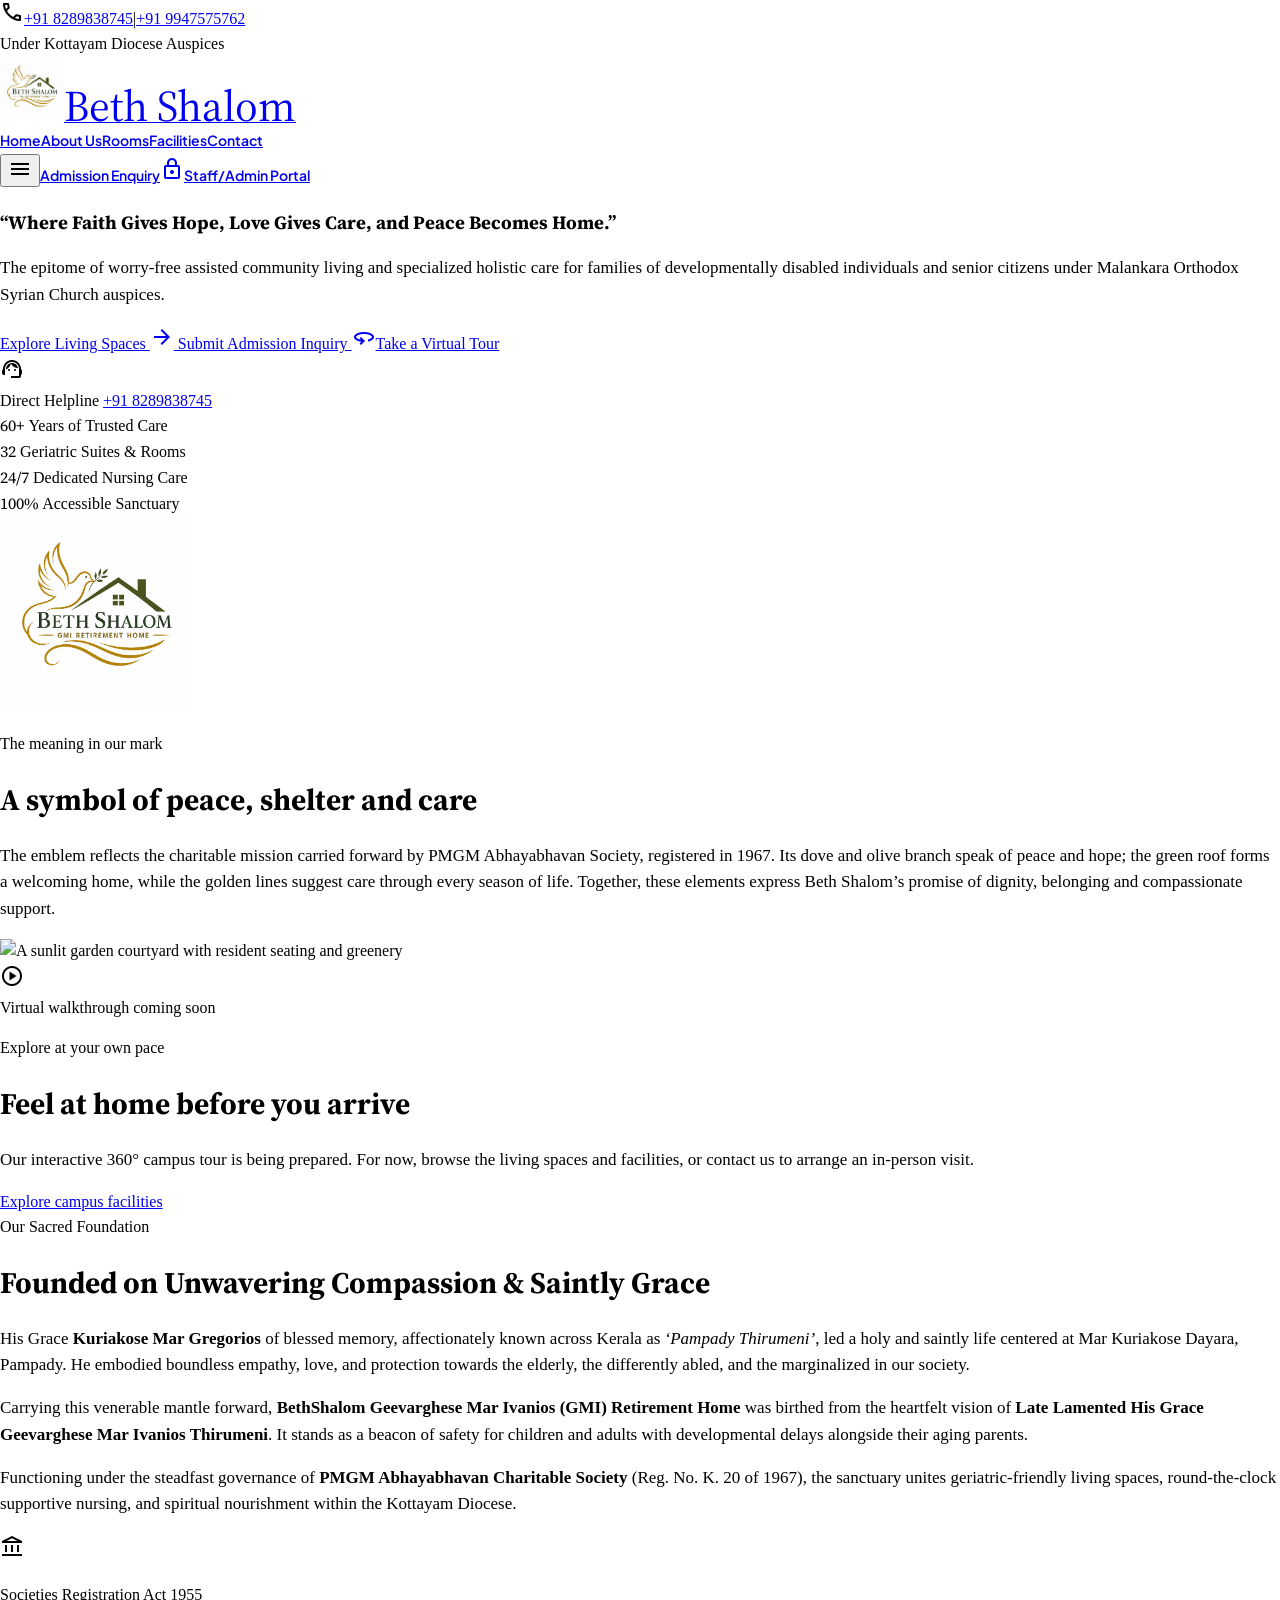
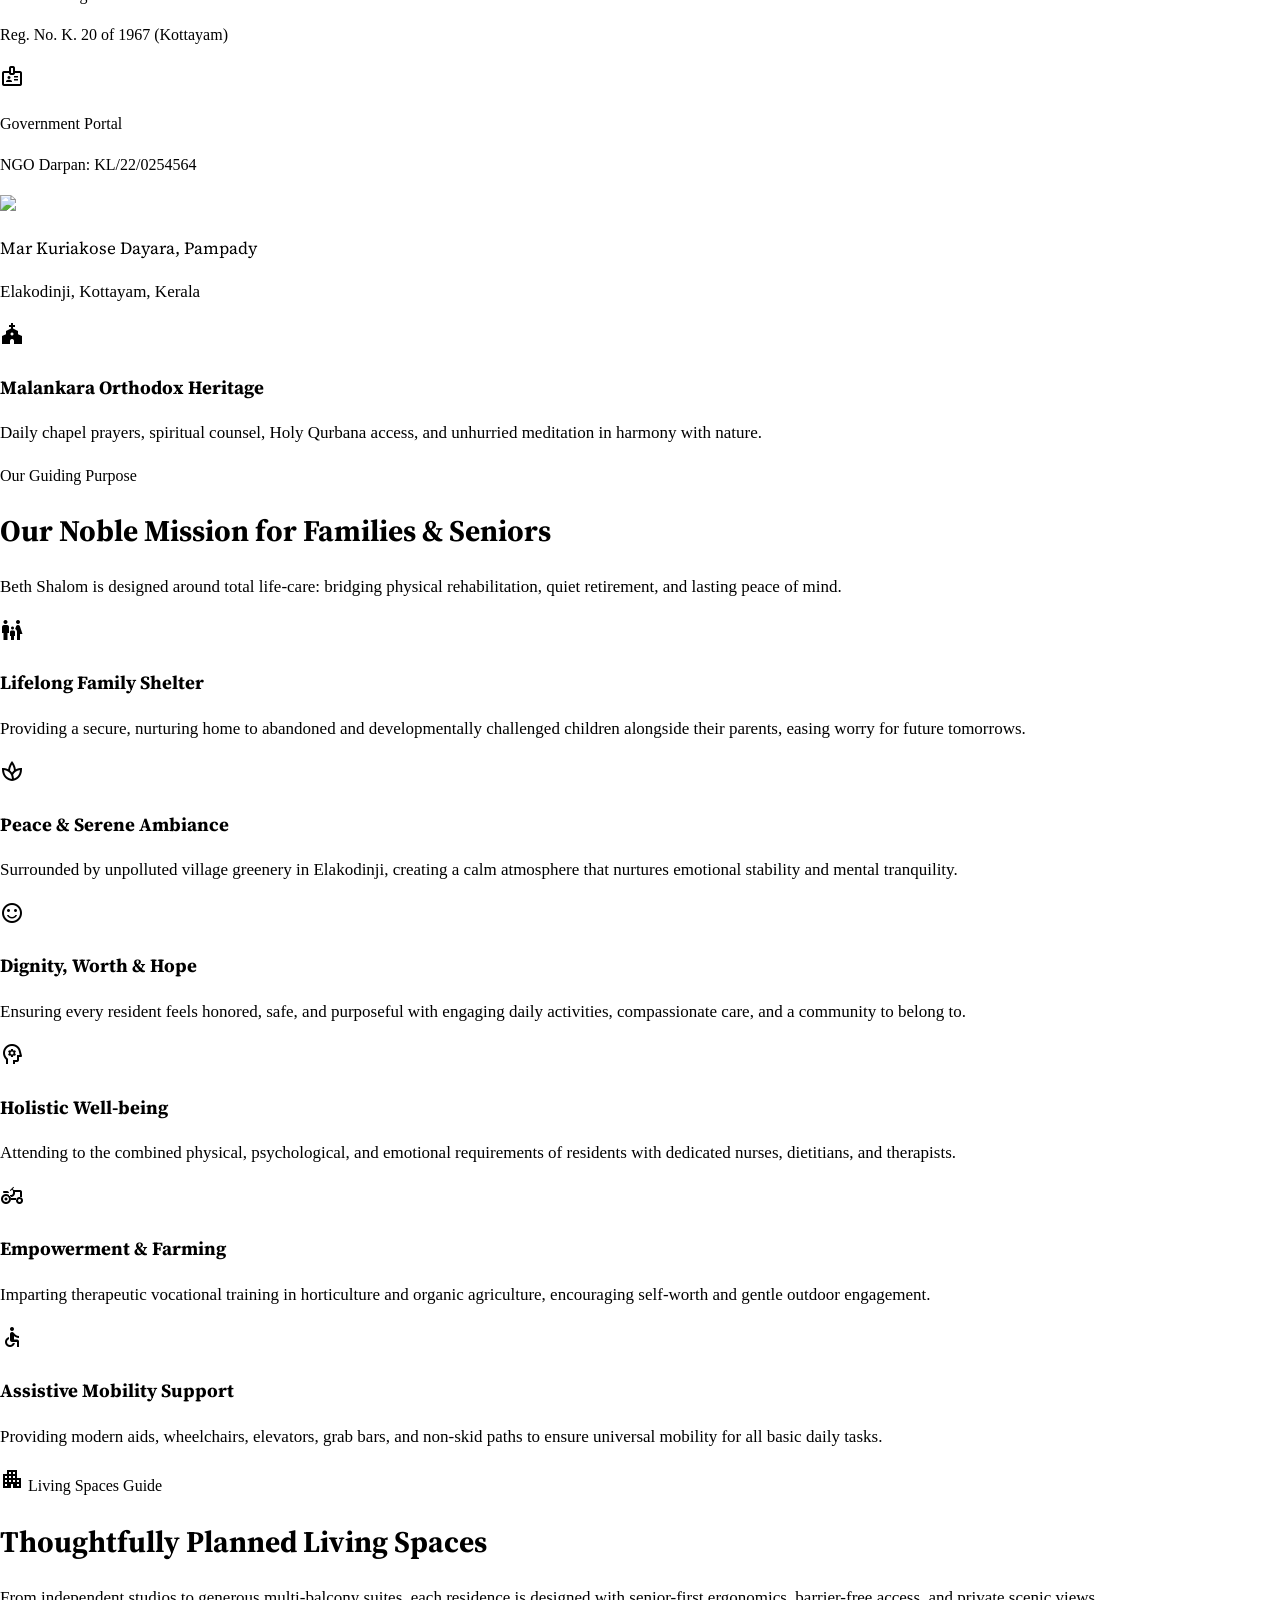
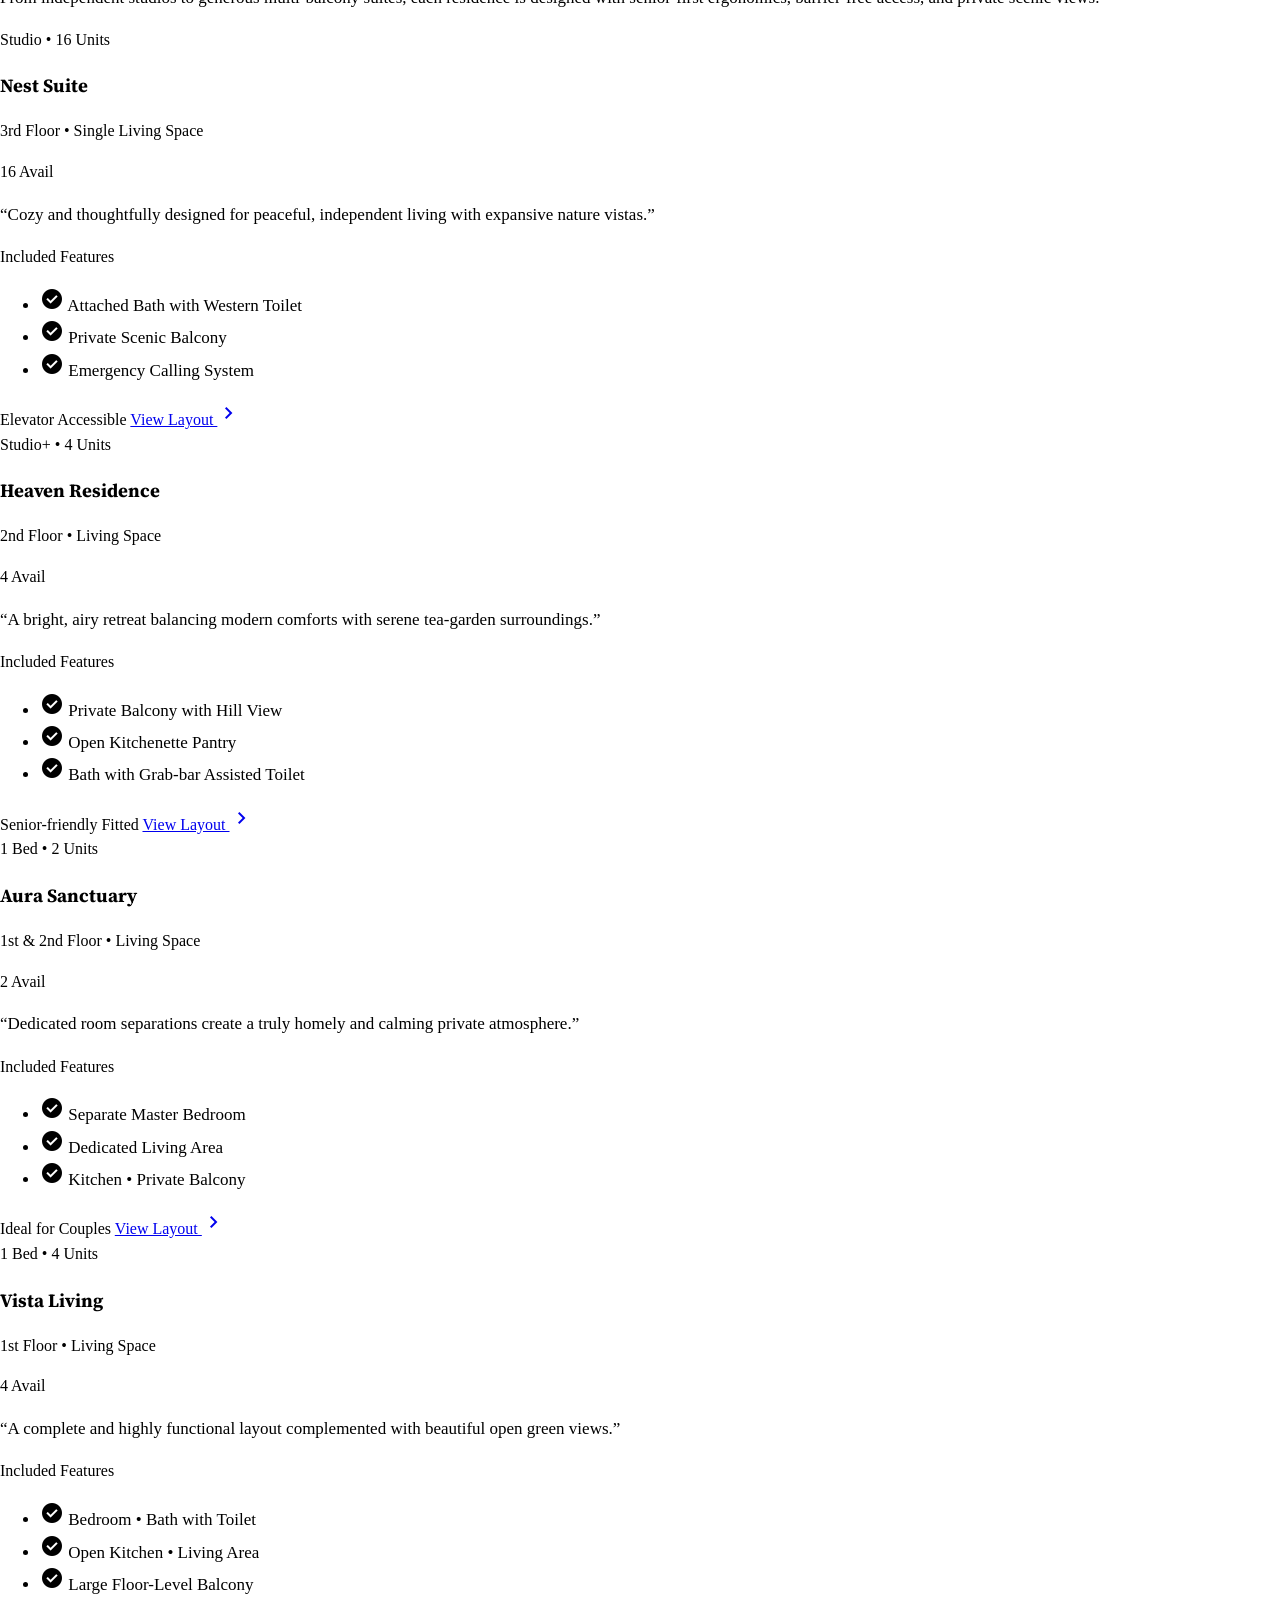
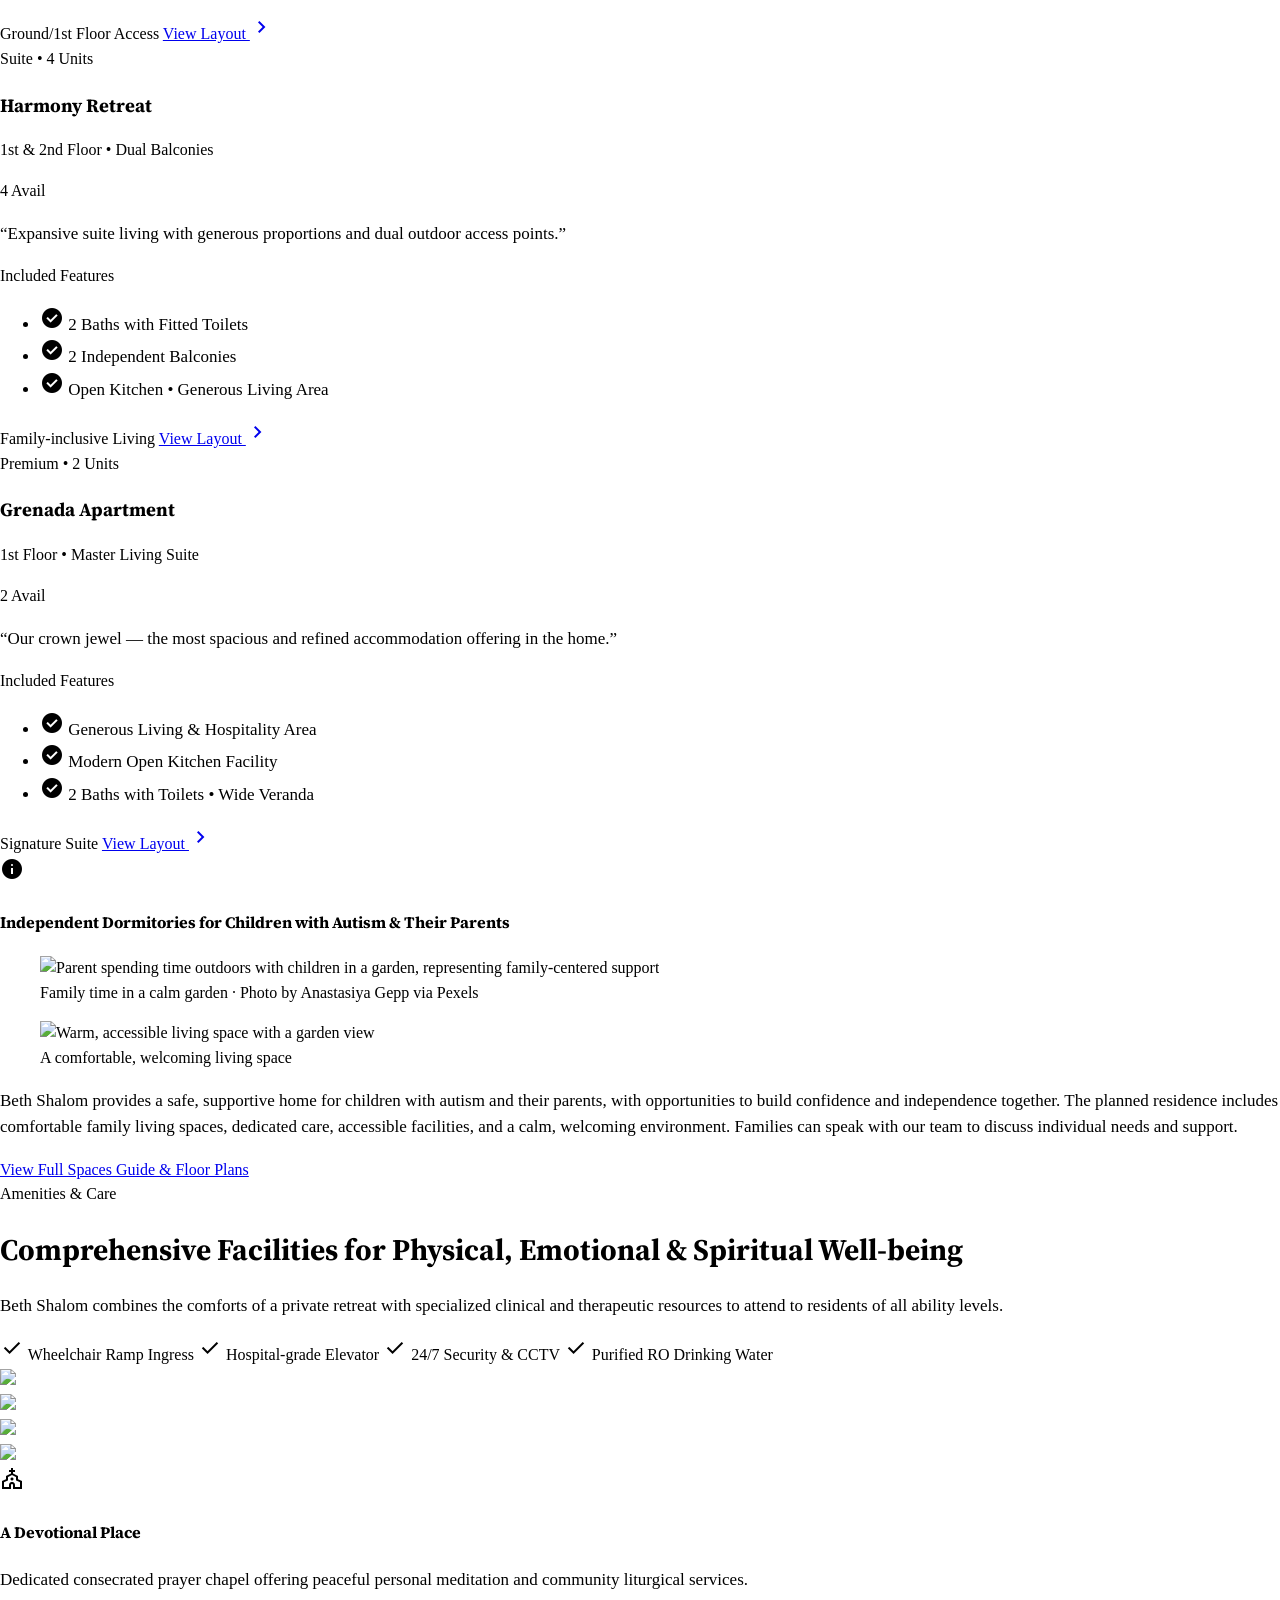
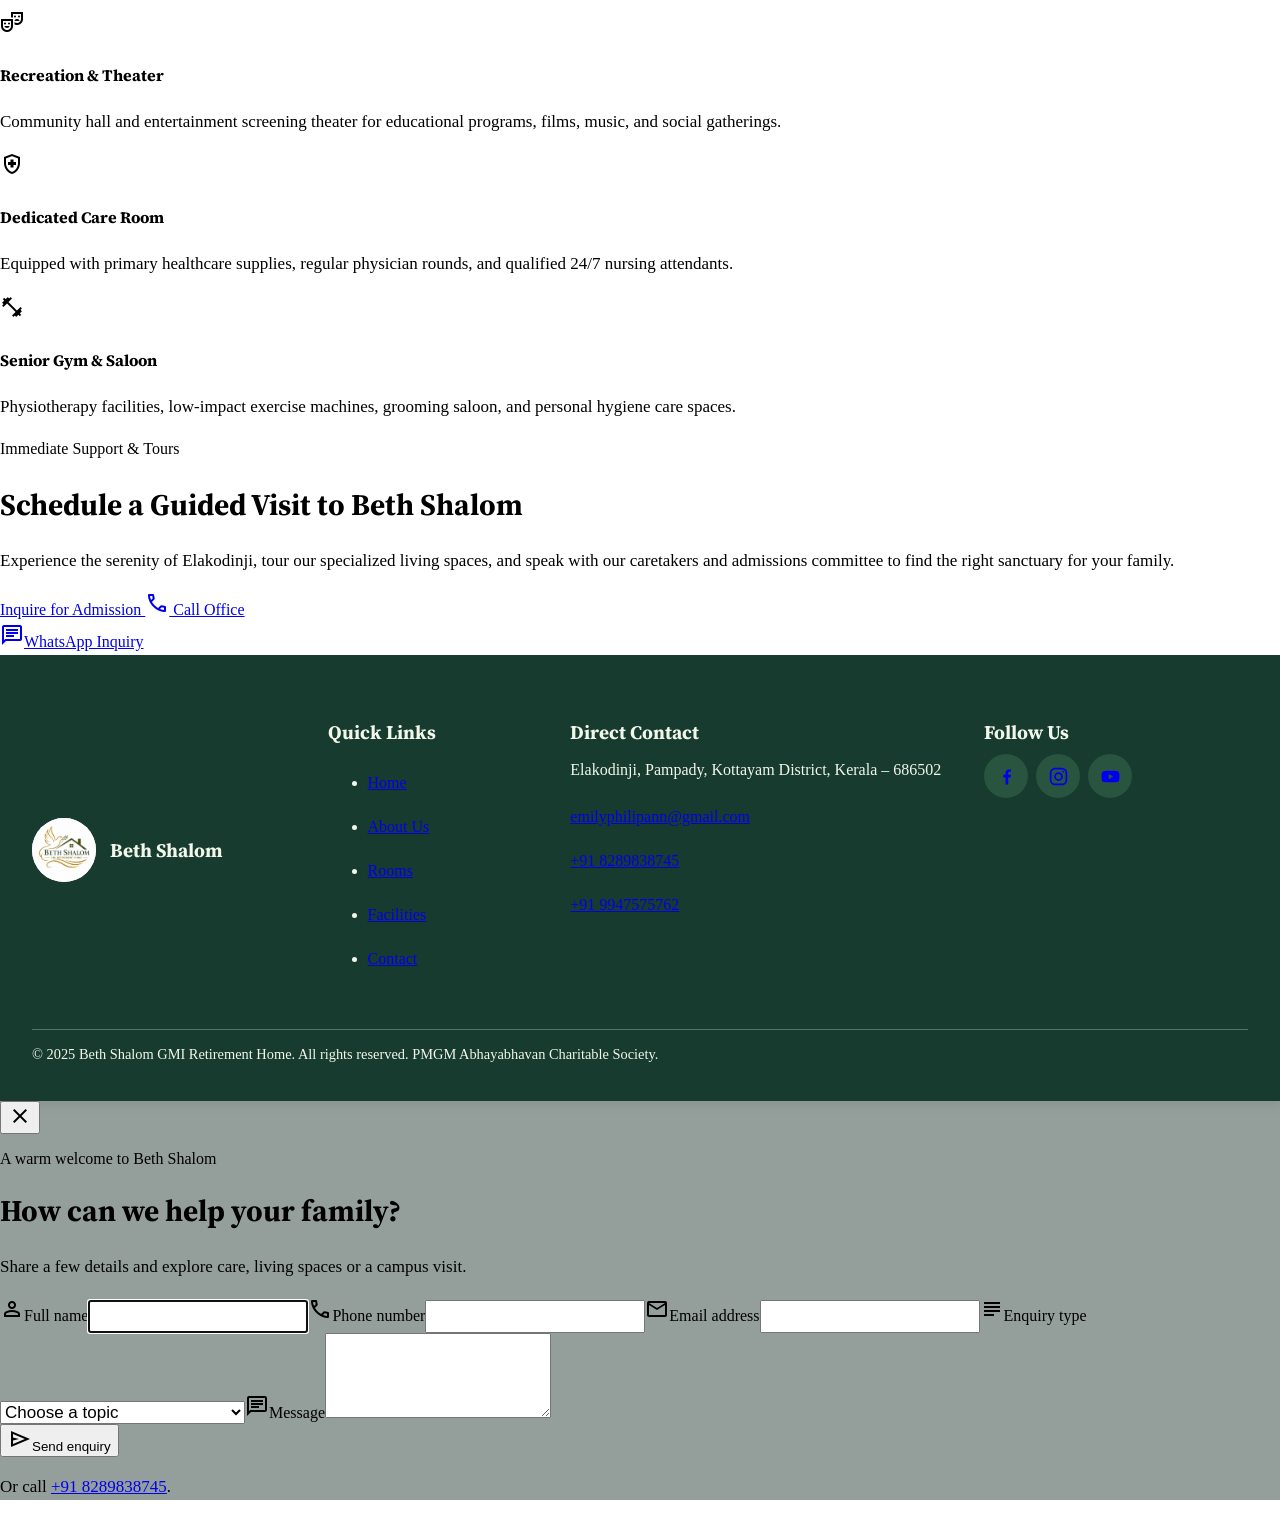
==== index.html @ 4e487f6e "updated" ====
<!DOCTYPE html><html lang="en"><head><meta charset="utf-8"/><meta content="width=device-width, initial-scale=1.0" name="viewport"/><title>Beth Shalom GMI Retirement Home</title><link href="https://fonts.googleapis.com" rel="preconnect"/><link crossorigin="" href="https://fonts.gstatic.com" rel="preconnect"/><link href="https://fonts.googleapis.com/css2?family=Source+Serif+4:wght@400;500;600;700&amp;family=Source+Sans+3:wght@400;500;600;700&amp;display=swap" rel="stylesheet"/><link href="https://fonts.googleapis.com/css2?family=Material+Symbols+Outlined:opsz,wght,FILL,GRAD@24,400,0,0" rel="stylesheet"/>
<link href="https://fonts.googleapis.com/css2?family=Material+Symbols+Outlined:wght,FILL@100..700,0..1&amp;display=swap" rel="stylesheet"/><style>@layer base{html,body{margin:0;padding:0;}body{overscroll-behavior:none;}main>:first-child{margin-top:0!important;}main>:last-child{margin-bottom:0!important;}}::-webkit-scrollbar{display:none;}</style><script src="https://cdn.tailwindcss.com"></script><script id="tailwind-config">tailwind.config = {
    darkMode: "class",
    theme: {
      extend: {
        "colors": {
          "outline-variant": "#c1c8c3",
          "on-error": "#ffffff",
          "on-secondary-fixed-variant": "#1e5031",
          "surface-container-highest": "#d8e5e2",
          "inverse-surface": "#273331",
          "on-secondary": "#ffffff",
          "surface-variant": "#d8e5e2",
          "surface-bright": "#effcf9",
          "on-primary-container": "#86a496",
          "surface": "#effcf9",
          "inverse-on-surface": "#e6f4f0",
          "surface-tint": "#486458",
          "secondary-container": "#b6edc2",
          "on-primary": "#ffffff",
          "secondary-fixed-dim": "#9dd3aa",
          "primary-fixed-dim": "#aecebe",
          "on-tertiary-fixed-variant": "#5a4300",
          "on-error-container": "#93000a",
          "surface-container-lowest": "#ffffff",
          "tertiary": "#2a1e00",
          "error": "#ba1a1a",
          "primary-container": "#1e3a2f",
          "on-secondary-container": "#3b6d4b",
          "surface-container": "#e3f1ed",
          "on-surface": "#121e1c",
          "outline": "#727974",
          "on-secondary-fixed": "#00210e",
          "secondary-fixed": "#b9efc5",
          "on-surface-variant": "#424844",
          "on-primary-fixed-variant": "#304c41",
          "primary-fixed": "#caeada",
          "tertiary-fixed": "#ffdf98",
          "secondary": "#376847",
          "surface-container-low": "#e9f7f3",
          "surface-container-high": "#ddebe8",
          "tertiary-container": "#443200",
          "on-tertiary-container": "#c19823",
          "on-tertiary": "#ffffff",
          "inverse-primary": "#aecebe",
          "surface-dim": "#cfddd9",
          "on-tertiary-fixed": "#251a00",
          "on-background": "#121e1c",
          "primary": "#07241a",
          "on-primary-fixed": "#032017",
          "background": "#effcf9",
          "tertiary-fixed-dim": "#eec14b",
          "error-container": "#ffdad6"
        },
        "borderRadius": {
          "DEFAULT": "0.25rem",
          "lg": "0.5rem",
          "xl": "0.75rem",
          "full": "9999px"
        },
        "spacing": {
          "space-xl": "3rem",
          "space-md": "1.25rem",
          "gutter-mobile": "1rem",
          "space-xs": "0.375rem",
          "space-sm": "0.75rem",
          "space-lg": "2rem",
          "margin": "3rem",
          "gutter": "1.5rem",
          "margin-mobile": "1.25rem"
        },
        "fontFamily": {
          "headline-sm": [
            "\"Plus Jakarta Sans\""
          ],
          "headline-xl": [
            "\"Plus Jakarta Sans\""
          ],
          "body-lg": [
            "Source Sans 3"
          ],
          "headline-lg-mobile": [
            "\"Plus Jakarta Sans\""
          ],
          "headline-xl-mobile": [
            "\"Plus Jakarta Sans\""
          ],
          "headline-lg": [
            "\"Plus Jakarta Sans\""
          ],
          "headline-md": [
            "\"Plus Jakarta Sans\""
          ],
          "label-lg": [
            "Source Sans 3"
          ],
          "body-sm": [
            "Source Sans 3"
          ],
          "body-md": [
            "Source Sans 3"
          ],
          "label-md": [
            "Source Sans 3"
          ],
          "label-sm": [
            "Source Sans 3"
          ]
        },
        "fontSize": {
          "headline-sm": [
            "22px",
            {
              "lineHeight": "30px",
              "fontWeight": "600"
            }
          ],
          "headline-xl": [
            "48px",
            {
              "lineHeight": "56px",
              "fontWeight": "600"
            }
          ],
          "body-lg": [
            "19px",
            {
              "lineHeight": "30px",
              "fontWeight": "400"
            }
          ],
          "headline-lg-mobile": [
            "28px",
            {
              "lineHeight": "36px",
              "fontWeight": "600"
            }
          ],
          "headline-xl-mobile": [
            "34px",
            {
              "lineHeight": "42px",
              "fontWeight": "600"
            }
          ],
          "headline-lg": [
            "36px",
            {
              "lineHeight": "44px",
              "fontWeight": "600"
            }
          ],
          "headline-md": [
            "26px",
            {
              "lineHeight": "34px",
              "fontWeight": "600"
            }
          ],
          "label-lg": [
            "16px",
            {
              "lineHeight": "22px",
              "fontWeight": "600"
            }
          ],
          "body-sm": [
            "15px",
            {
              "lineHeight": "22px",
              "fontWeight": "400"
            }
          ],
          "body-md": [
            "17px",
            {
              "lineHeight": "26px",
              "fontWeight": "400"
            }
          ],
          "label-md": [
            "14px",
            {
              "lineHeight": "20px",
              "fontWeight": "600"
            }
          ],
          "label-sm": [
            "12px",
            {
              "lineHeight": "16px",
              "fontWeight": "600"
            }
          ]
        }
      },
    },
  }</script><style id="beth-shalom-type-and-responsive-updates">.text-body-md,.text-body-sm,.text-body-lg{font-size:12pt!important;line-height:1.55!important}.font-headline-xl,.font-headline-lg,.font-headline-md,.font-headline-sm{font-family:'Source Serif 4',serif!important}header nav a{font-size:14pt!important;line-height:1.25!important}@media(max-width:640px){header nav a{font-size:14px!important}.font-body-lg{font-size:12pt!important}}.font-headline-xl,.font-headline-lg,.font-headline-md,.font-headline-sm,h1,h2,h3,h4,h5,h6{font-family:'Source Serif 4',serif!important}header nav a{font-family:'Source Serif 4',serif!important}header [data-path="home"] .font-headline-sm{font-family:'Source Serif 4',serif!important;font-size:clamp(2rem,3.4vw,48px)!important;line-height:1.05!important}@media(max-width:640px){header [data-path="home"] .font-headline-sm{font-size:32px!important}}

#enquiry-welcome-modal.enquiry-backdrop{background:rgba(12,34,27,.44);backdrop-filter:blur(6px);-webkit-backdrop-filter:blur(6px);opacity:0;transition:opacity .24s ease}
#enquiry-welcome-modal.enquiry-backdrop.enquiry-open{opacity:1}
#enquiry-welcome-modal .enquiry-dialog-panel{opacity:0;transform:translateY(14px) scale(.985);transition:opacity .24s ease,transform .24s cubic-bezier(.2,.75,.25,1)}
#enquiry-welcome-modal.enquiry-open .enquiry-dialog-panel{opacity:1;transform:translateY(0) scale(1)}
@media(prefers-reduced-motion:reduce){#enquiry-welcome-modal.enquiry-backdrop,#enquiry-welcome-modal .enquiry-dialog-panel{transition:none}}
</style><style id="beth-shalom-responsive-navigation">
.mobile-menu-panel{max-height:0;opacity:0;transform:translateY(-8px);overflow:hidden;transition:max-height .26s ease,opacity .18s ease,transform .22s ease;will-change:max-height,opacity,transform}
.mobile-menu-panel.is-open{max-height:calc(100dvh - 7rem);opacity:1;transform:translateY(0)}
.mobile-menu-scroll{max-height:calc(100dvh - 7.5rem);overflow-y:auto;overscroll-behavior:contain}
@media(prefers-reduced-motion:reduce){.mobile-menu-panel{transition:none}}@media(max-width:360px){header [data-path="home"]{gap:.5rem!important}header [data-path="home"] img{width:44px!important;height:44px!important}header [data-path="home"] .font-headline-sm{font-size:28px!important}header [data-path="home"] .font-label-sm{font-size:9px!important;letter-spacing:.08em!important}header [data-mobile-menu-toggle]{width:44px!important;height:44px!important}}@media(max-width:480px){#view-mode-group{width:100%;max-width:100%;min-width:0;flex-wrap:wrap}#view-mode-group button{flex:1 1 auto;min-width:0;justify-content:center;white-space:normal}#page-p-04 .grid.grid-cols-2 .flex.items-center>div{min-width:0;overflow-wrap:anywhere}#page-p-04 .grid.grid-cols-2 .flex.items-center{min-width:0}}
</style><link rel="stylesheet" href="https://fonts.googleapis.com/css2?family=Plus+Jakarta+Sans:wght@600&amp;display=swap">
<link rel="stylesheet" href="assets/public-site.css">
</head><body><section id="page-p-01" class="bg-surface font-body-md text-body-md text-on-surface antialiased" data-page="P-01"><header class="fixed top-0 left-0 right-0 z-50 bg-surface/90 backdrop-blur-md shadow-[0_2px_12px_rgba(7,36,26,0.06)]"><div class="bg-surface-container-low py-1.5 px-margin-mobile md:px-margin"><div class="max-w-7xl mx-auto flex flex-wrap items-center justify-between gap-y-1 text-on-surface-variant"><div class="flex items-center gap-space-sm font-label-sm text-label-sm"><span class="flex items-center gap-1"><span class="material-symbols-outlined text-[16px] text-secondary">call</span><a class="hover:text-primary transition-colors" href="tel:+918289838745">+91 8289838745</a></span><span class="opacity-40">|</span><a class="hover:text-primary transition-colors" href="tel:+919947575762">+91 9947575762</a></div><div class="flex items-center gap-space-md font-label-sm text-label-sm"><span class="hidden sm:inline-block text-on-surface-variant opacity-80">Under Kottayam Diocese Auspices</span></div></div></div><div class="h-20 max-w-7xl mx-auto px-margin-mobile md:px-margin flex items-center justify-between gap-space-md"><a class="flex items-center gap-3 focus:outline-none focus:ring-2 focus:ring-tertiary-fixed-dim rounded-lg p-1 shrink-0" data-path="home" href="#home"><img src="assets/beth-shalom-logo.jpeg" alt="Beth Shalom logo" class="w-14 h-14 sm:w-16 sm:h-16 object-contain rounded-full bg-white p-0.5 shrink-0" width="64" height="64" loading="eager"/><span class="flex flex-col"><span class="font-headline-sm text-headline-sm text-primary tracking-tight font-bold">Beth Shalom</span></span></a><nav aria-label="Primary navigation" class="hidden xl:flex items-center gap-1 font-label-md text-label-md" data-active-classes="text-primary font-bold bg-surface-container rounded-lg"><a aria-current="page" class="px-space-sm py-2 transition-colors text-primary font-bold bg-surface-container rounded-lg" data-path="home" href="#home">Home</a><a class="px-space-sm py-2 text-on-surface-variant hover:text-on-surface hover:bg-surface-container transition-colors rounded-lg" data-path="about-us" href="#about-us">About Us</a><a class="px-space-sm py-2 text-on-surface-variant hover:text-on-surface hover:bg-surface-container transition-colors rounded-lg" data-path="rooms" href="#rooms">Rooms</a><a class="px-space-sm py-2 text-on-surface-variant hover:text-on-surface hover:bg-surface-container transition-colors rounded-lg" data-path="facilities" href="#facilities">Facilities</a><a class="px-space-sm py-2 text-on-surface-variant hover:text-on-surface hover:bg-surface-container transition-colors rounded-lg" data-path="contact" href="#contact">Contact</a></nav><div class="flex items-center gap-space-sm"><button type="button" data-mobile-menu-toggle aria-controls="mobile-nav-p-01" aria-expanded="false" aria-label="Open navigation menu" class="xl:hidden inline-flex h-12 w-12 shrink-0 items-center justify-center rounded-xl border border-outline-variant/50 bg-surface-container-low text-primary shadow-sm transition hover:bg-surface-container focus:outline-none focus:ring-2 focus:ring-secondary"><span data-menu-icon class="material-symbols-outlined text-[24px]">menu</span></button><a class="hidden xl:inline-flex items-center justify-center min-h-[48px] px-space-md py-2.5 rounded-full bg-primary-container text-on-primary font-label-md text-label-md hover:bg-primary transition-all duration-200 shadow-sm focus:outline-none focus:ring-2 focus:ring-tertiary-fixed-dim focus:ring-offset-2" data-path="admission-inquiry" href="#admission-inquiry">Admission Enquiry</a><a class="hidden xl:inline-flex min-h-[48px] items-center gap-1 text-secondary hover:text-primary transition-colors font-medium" data-path="staff-admin-portal" href="#staff-admin-portal"><span class="material-symbols-outlined text-[16px]">lock</span>Staff/Admin Portal</a>

</div></div><div id="mobile-nav-p-01" data-mobile-nav-panel class="mobile-menu-panel hidden absolute left-0 right-0 top-full z-[60] border-t border-outline-variant/30 bg-[#f8fbf8] shadow-xl backdrop-blur-xl xl:hidden" hidden><div class="mobile-menu-scroll max-w-7xl mx-auto px-margin-mobile py-3 md:px-margin"><nav aria-label="Mobile primary navigation" class="flex flex-col gap-1"><a aria-current="page" class="w-full min-h-[48px] px-3 py-3 transition-colors text-primary font-bold bg-surface-container rounded-lg" data-path="home" href="#home">Home</a><a class="w-full min-h-[48px] px-3 py-3 text-on-surface-variant hover:text-on-surface hover:bg-surface-container transition-colors rounded-lg" data-path="about-us" href="#about-us">About Us</a><a class="w-full min-h-[48px] px-3 py-3 text-on-surface-variant hover:text-on-surface hover:bg-surface-container transition-colors rounded-lg" data-path="rooms" href="#rooms">Rooms</a><a class="w-full min-h-[48px] px-3 py-3 text-on-surface-variant hover:text-on-surface hover:bg-surface-container transition-colors rounded-lg" data-path="facilities" href="#facilities">Facilities</a><a class="w-full min-h-[48px] px-3 py-3 text-on-surface-variant hover:text-on-surface hover:bg-surface-container transition-colors rounded-lg" data-path="contact" href="#contact">Contact</a></nav><div class="mt-3 grid grid-cols-1 gap-2 border-t border-outline-variant/30 pt-3 sm:grid-cols-2"><a class="inline-flex min-h-[48px] w-full items-center justify-center rounded-full bg-primary-container px-4 py-3 text-on-primary font-label-md text-label-md shadow-sm hover:bg-primary" data-path="admission-inquiry" href="#admission-inquiry">Admission Enquiry</a><a class="flex min-h-[48px] w-full items-center gap-2 rounded-xl bg-surface-container-low px-3 py-3 font-label-md text-label-md text-secondary hover:bg-surface-container" data-path="staff-admin-portal" href="#staff-admin-portal"><span class="material-symbols-outlined text-[16px]">lock</span>Staff/Admin Portal</a></div></div></div></header><main class="w-full pt-20 bg-surface min-h-[calc(100vh-80px)]"><div class="flex flex-col w-full">
<!-- ================= HERO SECTION ================= -->
<section class="relative w-full overflow-hidden bg-primary text-on-primary">
<!-- Ambient Backdrop Gradient & Vignette -->
<div class="absolute inset-0 bg-gradient-to-r from-black/55 via-black/20 to-transparent z-10"></div>
<div class="absolute inset-0 bg-cover bg-center opacity-100 scale-105 transform duration-1000 ease-out" data-alt="Older women sharing a conversation in the garden of a welcoming residence" style="background-image: url('assets/home-hero-residents.png')"></div>
<div class="relative z-20 max-w-7xl mx-auto px-margin-mobile md:px-margin py-16 md:py-24 lg:py-28 flex flex-col justify-center min-h-[580px]">
<!-- Overline Pill Badge -->

<!-- Main Motto Headline -->
<h1 class="font-headline-xl text-headline-lg-mobile md:text-headline-xl text-surface-bright max-w-4xl tracking-tight mb-6 leading-tight">
        “Where Faith Gives Hope, Love Gives Care, and Peace Becomes Home.”
      </h1>
<!-- Subtitle -->
<p class="font-body-lg text-body-lg text-surface-container-highest max-w-3xl mb-10 leading-relaxed font-normal opacity-95">
        The epitome of worry-free assisted community living and specialized holistic care for families of developmentally disabled individuals and senior citizens under Malankara Orthodox Syrian Church auspices.
      </p>
<!-- CTA Buttons & Direct Hotline -->
<div class="flex flex-wrap items-center gap-4">
<a class="inline-flex items-center justify-center min-h-[52px] px-8 rounded-full bg-secondary text-on-secondary font-label-lg text-label-lg hover:bg-secondary/90 transition-all duration-200 shadow-md focus:outline-none focus:ring-4 focus:ring-tertiary-fixed-dim/40 hover:-translate-y-0.5" data-path="rooms" href="#rooms">
          Explore Living Spaces
          <span class="material-symbols-outlined ml-2 text-[20px]">arrow_forward</span>
</a>
<a class="inline-flex items-center justify-center min-h-[52px] px-8 rounded-full bg-surface-container-lowest text-primary font-label-lg text-label-lg hover:bg-surface-bright transition-all duration-200 shadow-md focus:outline-none focus:ring-4 focus:ring-tertiary-fixed-dim/40" data-path="admission-inquiry" href="#admission-inquiry">
          Submit Admission Inquiry
        </a>
<a class="inline-flex items-center justify-center min-h-[52px] px-8 rounded-full border border-white/70 bg-white/15 text-surface-bright font-label-lg text-label-lg backdrop-blur-sm hover:bg-white/25 transition-all duration-200 focus:outline-none focus:ring-4 focus:ring-tertiary-fixed-dim/40" href="#home-virtual-tour"><span class="material-symbols-outlined mr-2 text-[20px]">360</span>Take a Virtual Tour</a>
<div class="flex items-center gap-3 pl-2 sm:pl-4 text-surface-container-highest">
<span class="material-symbols-outlined text-tertiary-fixed-dim text-[24px]">support_agent</span>
<div class="flex flex-col">
<span class="font-label-sm text-label-sm text-surface-container-highest/80">Direct Helpline</span>
<a class="font-label-md text-label-md text-surface-bright hover:underline font-semibold" href="tel:+918289838745">+91 8289838745</a>
</div>
</div>
</div>
<!-- Quick Metrics Strip -->
<div class="grid grid-cols-2 sm:grid-cols-4 gap-4 mt-12 pt-8 border-t border-surface-container-highest/20 max-w-4xl">
<div class="flex flex-col">
<span class="font-headline-md text-headline-md text-tertiary-fixed-dim">60+</span>
<span class="font-body-sm text-body-sm text-surface-container-highest/80">Years of Trusted Care</span>
</div>
<div class="flex flex-col">
<span class="font-headline-md text-headline-md text-tertiary-fixed-dim">32</span>
<span class="font-body-sm text-body-sm text-surface-container-highest/80">Geriatric Suites &amp; Rooms</span>
</div>
<div class="flex flex-col">
<span class="font-headline-md text-headline-md text-tertiary-fixed-dim">24/7</span>
<span class="font-body-sm text-body-sm text-surface-container-highest/80">Dedicated Nursing Care</span>
</div>
<div class="flex flex-col">
<span class="font-headline-md text-headline-md text-tertiary-fixed-dim">100%</span>
<span class="font-body-sm text-body-sm text-surface-container-highest/80">Accessible Sanctuary</span>
</div>
</div>
</div>
</section>
<section class="w-full py-space-xl bg-surface-container-low" aria-labelledby="logo-story-heading"><div class="max-w-7xl mx-auto px-margin-mobile md:px-margin grid grid-cols-1 md:grid-cols-[220px_1fr] gap-space-lg items-center"><div class="mx-auto w-48 h-48 rounded-full bg-white p-3 shadow-sm"><img src="assets/beth-shalom-logo.jpeg" alt="Beth Shalom logo: a dove, olive branch and welcoming home" class="w-full h-full object-contain" width="192" height="192" loading="lazy"/></div><div><p class="font-label-sm text-label-sm uppercase tracking-widest text-secondary mb-2">The meaning in our mark</p><h2 id="logo-story-heading" class="font-headline-lg text-headline-lg text-primary mb-3">A symbol of peace, shelter and care</h2><p class="font-body-md text-body-md text-on-surface-variant max-w-3xl">The emblem reflects the charitable mission carried forward by PMGM Abhayabhavan Society, registered in 1967. Its dove and olive branch speak of peace and hope; the green roof forms a welcoming home, while the golden lines suggest care through every season of life. Together, these elements express Beth Shalom’s promise of dignity, belonging and compassionate support.</p></div></div></section><section id="home-virtual-tour" class="w-full py-space-xl bg-surface" aria-labelledby="virtual-tour-heading"><div class="max-w-7xl mx-auto px-margin-mobile md:px-margin grid grid-cols-1 lg:grid-cols-2 gap-space-lg items-center"><div class="rounded-2xl overflow-hidden bg-primary-container aspect-[16/9] relative"><img src="https://lh3.googleusercontent.com/aida-public/[base64]" alt="A sunlit garden courtyard with resident seating and greenery" class="w-full h-full object-cover" loading="lazy"/><div class="absolute inset-0 bg-primary/35 flex items-center justify-center"><span class="material-symbols-outlined text-white text-6xl" aria-hidden="true">play_circle</span></div><span class="absolute bottom-3 left-3 rounded-full bg-surface/90 px-3 py-1 font-label-sm text-label-sm text-on-surface-variant">Virtual walkthrough coming soon</span></div><div><p class="font-label-sm text-label-sm uppercase tracking-widest text-secondary mb-2">Explore at your own pace</p><h2 id="virtual-tour-heading" class="font-headline-lg text-headline-lg text-primary mb-3">Feel at home before you arrive</h2><p class="font-body-md text-body-md text-on-surface-variant mb-space-md">Our interactive 360° campus tour is being prepared. For now, browse the living spaces and facilities, or contact us to arrange an in-person visit.</p><a class="inline-flex items-center justify-center min-h-[48px] px-space-md rounded-full bg-primary text-on-primary font-label-md text-label-md hover:bg-primary-container transition-colors" href="#facilities">Explore campus facilities</a></div></div></section><!-- ================= HERITAGE & SPIRITUAL VISION SPOTLIGHT ================= -->
<section class="w-full bg-surface-container-low py-16 lg:py-24">
<div class="max-w-7xl mx-auto px-margin-mobile md:px-margin">
<div class="grid grid-cols-1 lg:grid-cols-12 gap-8 lg:gap-12 items-center">
<!-- Left: Text Narrative -->
<div class="lg:col-span-7 flex flex-col">
<div class="flex items-center gap-2 mb-3">
<span class="w-8 h-[2px] bg-secondary"></span>
<span class="font-label-md text-label-md text-secondary uppercase tracking-widest">Our Sacred Foundation</span>
</div>
<h2 class="font-headline-lg text-headline-lg-mobile md:text-headline-lg text-primary tracking-tight mb-6">
            Founded on Unwavering Compassion &amp; Saintly Grace
          </h2>
<div class="space-y-4 font-body-md text-body-md text-on-surface-variant leading-relaxed">
<p>
              His Grace <strong class="text-on-surface font-semibold">Kuriakose Mar Gregorios</strong> of blessed memory, affectionately known across Kerala as <em class="text-primary font-serif">‘Pampady Thirumeni’</em>, led a holy and saintly life centered at Mar Kuriakose Dayara, Pampady. He embodied boundless empathy, love, and protection towards the elderly, the differently abled, and the marginalized in our society.
            </p>
<p>
              Carrying this venerable mantle forward, <strong class="text-on-surface font-semibold">BethShalom Geevarghese Mar Ivanios (GMI) Retirement Home</strong> was birthed from the heartfelt vision of <strong class="text-on-surface font-semibold">Late Lamented His Grace Geevarghese Mar Ivanios Thirumeni</strong>. It stands as a beacon of safety for children and adults with developmental delays alongside their aging parents.
            </p>
<p>
              Functioning under the steadfast governance of <strong class="text-primary font-semibold">PMGM Abhayabhavan Charitable Society</strong> (Reg. No. K. 20 of 1967), the sanctuary unites geriatric-friendly living spaces, round-the-clock supportive nursing, and spiritual nourishment within the Kottayam Diocese.
            </p>
</div>
<!-- Registration Credentials Chip Card -->
<div class="mt-8 p-5 rounded-xl bg-surface-container flex flex-wrap items-center justify-between gap-4 shadow-sm">
<div class="flex items-center gap-3">
<div class="w-10 h-10 rounded-full bg-secondary-container flex items-center justify-center text-on-secondary-container">
<span class="material-symbols-outlined text-[20px]">account_balance</span>
</div>
<div>
<p class="font-label-sm text-label-sm text-on-surface-variant">Societies Registration Act 1955</p>
<p class="font-label-md text-label-md text-primary font-semibold">Reg. No. K. 20 of 1967 (Kottayam)</p>
</div>
</div>
<div class="flex items-center gap-3">
<div class="w-10 h-10 rounded-full bg-surface-container-high flex items-center justify-center text-primary">
<span class="material-symbols-outlined text-[20px]">badge</span>
</div>
<div>
<p class="font-label-sm text-label-sm text-on-surface-variant">Government Portal</p>
<p class="font-label-md text-label-md text-primary font-semibold">NGO Darpan: KL/22/0254564</p>
</div>
</div>
</div>
</div>
<!-- Right: Visual Composition -->
<div class="lg:col-span-5 flex flex-col gap-4">
<div class="relative rounded-2xl overflow-hidden shadow-lg bg-surface-container-highest">
<img class="w-full h-80 lg:h-96 object-cover" data-alt="High quality architectural view of Beth Shalom GMI Retirement Home with terracotta brick façade, white balconies and red tile eaves set against rolling green Kerala hills and rubber plantation groves" src="https://lh3.googleusercontent.com/aida-public/[base64]"/>
<div class="absolute bottom-0 inset-x-0 bg-gradient-to-t from-primary/90 via-primary/50 to-transparent p-6 text-on-primary">
<p class="font-headline-sm text-headline-sm text-surface-bright">Mar Kuriakose Dayara, Pampady</p>
<p class="font-body-sm text-body-sm text-surface-container-highest">Elakodinji, Kottayam, Kerala</p>
</div>
</div>
<div class="p-5 rounded-xl bg-surface-container-highest flex items-start gap-4 shadow-sm">
<span class="material-symbols-outlined text-secondary text-[28px] shrink-0 mt-0.5" style="font-variation-settings: 'FILL' 1;">church</span>
<div class="flex flex-col">
<h3 class="font-headline-sm text-headline-sm text-primary">Malankara Orthodox Heritage</h3>
<p class="font-body-sm text-body-sm text-on-surface-variant mt-1">
                Daily chapel prayers, spiritual counsel, Holy Qurbana access, and unhurried meditation in harmony with nature.
              </p>
</div>
</div>
</div>
</div>
</div>
</section>
<!-- ================= CORE MISSION PILLARS ================= -->
<section class="w-full bg-surface py-16 lg:py-20">
<div class="max-w-7xl mx-auto px-margin-mobile md:px-margin">
<div class="flex flex-col md:flex-row md:items-end justify-between gap-6 mb-12">
<div class="max-w-2xl">
<div class="flex items-center gap-2 mb-2">
<span class="w-8 h-[2px] bg-secondary"></span>
<span class="font-label-md text-label-md text-secondary uppercase tracking-widest">Our Guiding Purpose</span>
</div>
<h2 class="font-headline-lg text-headline-lg-mobile md:text-headline-lg text-primary tracking-tight">
            Our Noble Mission for Families &amp; Seniors
          </h2>
</div>
<p class="font-body-md text-body-md text-on-surface-variant max-w-md">
          Beth Shalom is designed around total life-care: bridging physical rehabilitation, quiet retirement, and lasting peace of mind.
        </p>
</div>
<div class="grid grid-cols-1 md:grid-cols-2 lg:grid-cols-3 gap-6">
<!-- Pillar 1 -->
<div class="p-8 rounded-2xl bg-surface-container-low hover:bg-surface-container transition-all duration-300 shadow-sm flex flex-col group">
<div class="w-12 h-12 rounded-xl bg-secondary-container flex items-center justify-center text-on-secondary-container mb-6 group-hover:scale-110 transition-transform">
<span class="material-symbols-outlined text-[26px]">family_restroom</span>
</div>
<h3 class="font-headline-sm text-headline-sm text-primary mb-3">Lifelong Family Shelter</h3>
<p class="font-body-md text-body-md text-on-surface-variant leading-relaxed">
            Providing a secure, nurturing home to abandoned and developmentally challenged children alongside their parents, easing worry for future tomorrows.
          </p>
</div>
<!-- Pillar 2 -->
<div class="p-8 rounded-2xl bg-surface-container-low hover:bg-surface-container transition-all duration-300 shadow-sm flex flex-col group">
<div class="w-12 h-12 rounded-xl bg-secondary-container flex items-center justify-center text-on-secondary-container mb-6 group-hover:scale-110 transition-transform">
<span class="material-symbols-outlined text-[26px]">spa</span>
</div>
<h3 class="font-headline-sm text-headline-sm text-primary mb-3">Peace &amp; Serene Ambiance</h3>
<p class="font-body-md text-body-md text-on-surface-variant leading-relaxed">
            Surrounded by unpolluted village greenery in Elakodinji, creating a calm atmosphere that nurtures emotional stability and mental tranquility.
          </p>
</div>
<!-- Pillar 3 -->
<div class="p-8 rounded-2xl bg-surface-container-low hover:bg-surface-container transition-all duration-300 shadow-sm flex flex-col group">
<div class="w-12 h-12 rounded-xl bg-secondary-container flex items-center justify-center text-on-secondary-container mb-6 group-hover:scale-110 transition-transform">
<span class="material-symbols-outlined text-[26px]">sentiment_satisfied</span>
</div>
<h3 class="font-headline-sm text-headline-sm text-primary mb-3">Dignity, Worth &amp; Hope</h3>
<p class="font-body-md text-body-md text-on-surface-variant leading-relaxed">
            Ensuring every resident feels honored, safe, and purposeful with engaging daily activities, compassionate care, and a community to belong to.
          </p>
</div>
<!-- Pillar 4 -->
<div class="p-8 rounded-2xl bg-surface-container-low hover:bg-surface-container transition-all duration-300 shadow-sm flex flex-col group">
<div class="w-12 h-12 rounded-xl bg-secondary-container flex items-center justify-center text-on-secondary-container mb-6 group-hover:scale-110 transition-transform">
<span class="material-symbols-outlined text-[26px]">psychology</span>
</div>
<h3 class="font-headline-sm text-headline-sm text-primary mb-3">Holistic Well-being</h3>
<p class="font-body-md text-body-md text-on-surface-variant leading-relaxed">
            Attending to the combined physical, psychological, and emotional requirements of residents with dedicated nurses, dietitians, and therapists.
          </p>
</div>
<!-- Pillar 5 -->
<div class="p-8 rounded-2xl bg-surface-container-low hover:bg-surface-container transition-all duration-300 shadow-sm flex flex-col group">
<div class="w-12 h-12 rounded-xl bg-secondary-container flex items-center justify-center text-on-secondary-container mb-6 group-hover:scale-110 transition-transform">
<span class="material-symbols-outlined text-[26px]">agriculture</span>
</div>
<h3 class="font-headline-sm text-headline-sm text-primary mb-3">Empowerment &amp; Farming</h3>
<p class="font-body-md text-body-md text-on-surface-variant leading-relaxed">
            Imparting therapeutic vocational training in horticulture and organic agriculture, encouraging self-worth and gentle outdoor engagement.
          </p>
</div>
<!-- Pillar 6 -->
<div class="p-8 rounded-2xl bg-surface-container-low hover:bg-surface-container transition-all duration-300 shadow-sm flex flex-col group">
<div class="w-12 h-12 rounded-xl bg-secondary-container flex items-center justify-center text-on-secondary-container mb-6 group-hover:scale-110 transition-transform">
<span class="material-symbols-outlined text-[26px]">accessible</span>
</div>
<h3 class="font-headline-sm text-headline-sm text-primary mb-3">Assistive Mobility Support</h3>
<p class="font-body-md text-body-md text-on-surface-variant leading-relaxed">
            Providing modern aids, wheelchairs, elevators, grab bars, and non-skid paths to ensure universal mobility for all basic daily tasks.
          </p>
</div>
</div>
</div>
</section>
<!-- ================= LIVING SPACES SHOWCASE (THE 6 BROCHURE SUITES) ================= -->
<section class="w-full bg-surface-container-low py-16 lg:py-24">
<div class="max-w-7xl mx-auto px-margin-mobile md:px-margin">
<div class="text-center max-w-3xl mx-auto mb-14">
<div class="inline-flex items-center gap-2 px-3 py-1 rounded-full bg-secondary-container text-on-secondary-container font-label-sm text-label-sm mb-3">
<span class="material-symbols-outlined text-[16px]">apartment</span>
          Living Spaces Guide
        </div>
<h2 class="font-headline-lg text-headline-lg-mobile md:text-headline-lg text-primary tracking-tight mb-4">
          Thoughtfully Planned Living Spaces
        </h2>
<p class="font-body-lg text-body-lg text-on-surface-variant leading-relaxed">
          From independent studios to generous multi-balcony suites, each residence is designed with senior-first ergonomics, barrier-free access, and private scenic views.
        </p>
</div>
<!-- Living Spaces Grid: 6 Suites -->
<div class="grid grid-cols-1 md:grid-cols-2 lg:grid-cols-3 gap-8">
<!-- 1. NEST -->
<div class="bg-surface-container-lowest rounded-2xl overflow-hidden shadow-sm hover:shadow-md transition-shadow flex flex-col">
<div class="p-6 bg-primary text-on-primary flex items-start justify-between">
<div>
<span class="font-label-sm text-label-sm uppercase tracking-wider text-primary-fixed">Studio • 16 Units</span>
<h3 class="font-headline-md text-headline-md text-surface-bright mt-1">Nest Suite</h3>
<p class="font-label-sm text-label-sm text-surface-container-highest mt-0.5">3rd Floor • Single Living Space</p>
</div>
<span class="px-2.5 py-1 rounded bg-secondary text-on-secondary font-label-sm text-label-sm font-semibold">16 Avail</span>
</div>
<div class="p-6 flex flex-col justify-between flex-grow">
<p class="font-body-md text-body-md text-on-surface-variant mb-6 italic">
              “Cozy and thoughtfully designed for peaceful, independent living with expansive nature vistas.”
            </p>
<div>
<p class="font-label-sm text-label-sm uppercase tracking-wider text-secondary font-bold mb-3">Included Features</p>
<ul class="space-y-2 font-body-sm text-body-sm text-on-surface">
<li class="flex items-center gap-2.5">
<span class="material-symbols-outlined text-secondary text-[18px]" style="font-variation-settings: 'FILL' 1;">check_circle</span>
<span>Attached Bath with Western Toilet</span>
</li>
<li class="flex items-center gap-2.5">
<span class="material-symbols-outlined text-secondary text-[18px]" style="font-variation-settings: 'FILL' 1;">check_circle</span>
<span>Private Scenic Balcony</span>
</li>
<li class="flex items-center gap-2.5">
<span class="material-symbols-outlined text-secondary text-[18px]" style="font-variation-settings: 'FILL' 1;">check_circle</span>
<span>Emergency Calling System</span>
</li>
</ul>
</div>
<div class="mt-8 pt-4 border-t border-surface-container flex items-center justify-between">
<span class="font-label-sm text-label-sm text-on-surface-variant">Elevator Accessible</span>
<a class="font-label-sm text-label-sm text-secondary hover:text-primary font-bold flex items-center gap-1" data-path="rooms" href="#rooms">
                View Layout <span class="material-symbols-outlined text-[16px]">chevron_right</span>
</a>
</div>
</div>
</div>
<!-- 2. HEAVEN -->
<div class="bg-surface-container-lowest rounded-2xl overflow-hidden shadow-sm hover:shadow-md transition-shadow flex flex-col">
<div class="p-6 bg-secondary text-on-secondary flex items-start justify-between">
<div>
<span class="font-label-sm text-label-sm uppercase tracking-wider text-secondary-fixed">Studio+ • 4 Units</span>
<h3 class="font-headline-md text-headline-md text-surface-bright mt-1">Heaven Residence</h3>
<p class="font-label-sm text-label-sm text-surface-container-highest mt-0.5">2nd Floor • Living Space</p>
</div>
<span class="px-2.5 py-1 rounded bg-primary-container text-on-primary font-label-sm text-label-sm font-semibold">4 Avail</span>
</div>
<div class="p-6 flex flex-col justify-between flex-grow">
<p class="font-body-md text-body-md text-on-surface-variant mb-6 italic">
              “A bright, airy retreat balancing modern comforts with serene tea-garden surroundings.”
            </p>
<div>
<p class="font-label-sm text-label-sm uppercase tracking-wider text-secondary font-bold mb-3">Included Features</p>
<ul class="space-y-2 font-body-sm text-body-sm text-on-surface">
<li class="flex items-center gap-2.5">
<span class="material-symbols-outlined text-secondary text-[18px]" style="font-variation-settings: 'FILL' 1;">check_circle</span>
<span>Private Balcony with Hill View</span>
</li>
<li class="flex items-center gap-2.5">
<span class="material-symbols-outlined text-secondary text-[18px]" style="font-variation-settings: 'FILL' 1;">check_circle</span>
<span>Open Kitchenette Pantry</span>
</li>
<li class="flex items-center gap-2.5">
<span class="material-symbols-outlined text-secondary text-[18px]" style="font-variation-settings: 'FILL' 1;">check_circle</span>
<span>Bath with Grab-bar Assisted Toilet</span>
</li>
</ul>
</div>
<div class="mt-8 pt-4 border-t border-surface-container flex items-center justify-between">
<span class="font-label-sm text-label-sm text-on-surface-variant">Senior-friendly Fitted</span>
<a class="font-label-sm text-label-sm text-secondary hover:text-primary font-bold flex items-center gap-1" data-path="rooms" href="#rooms">
                View Layout <span class="material-symbols-outlined text-[16px]">chevron_right</span>
</a>
</div>
</div>
</div>
<!-- 3. AURA -->
<div class="bg-surface-container-lowest rounded-2xl overflow-hidden shadow-sm hover:shadow-md transition-shadow flex flex-col">
<div class="p-6 bg-primary-container text-on-primary flex items-start justify-between">
<div>
<span class="font-label-sm text-label-sm uppercase tracking-wider text-tertiary-fixed">1 Bed • 2 Units</span>
<h3 class="font-headline-md text-headline-md text-surface-bright mt-1">Aura Sanctuary</h3>
<p class="font-label-sm text-label-sm text-surface-container-highest mt-0.5">1st &amp; 2nd Floor • Living Space</p>
</div>
<span class="px-2.5 py-1 rounded bg-secondary text-on-secondary font-label-sm text-label-sm font-semibold">2 Avail</span>
</div>
<div class="p-6 flex flex-col justify-between flex-grow">
<p class="font-body-md text-body-md text-on-surface-variant mb-6 italic">
              “Dedicated room separations create a truly homely and calming private atmosphere.”
            </p>
<div>
<p class="font-label-sm text-label-sm uppercase tracking-wider text-secondary font-bold mb-3">Included Features</p>
<ul class="space-y-2 font-body-sm text-body-sm text-on-surface">
<li class="flex items-center gap-2.5">
<span class="material-symbols-outlined text-secondary text-[18px]" style="font-variation-settings: 'FILL' 1;">check_circle</span>
<span>Separate Master Bedroom</span>
</li>
<li class="flex items-center gap-2.5">
<span class="material-symbols-outlined text-secondary text-[18px]" style="font-variation-settings: 'FILL' 1;">check_circle</span>
<span>Dedicated Living Area</span>
</li>
<li class="flex items-center gap-2.5">
<span class="material-symbols-outlined text-secondary text-[18px]" style="font-variation-settings: 'FILL' 1;">check_circle</span>
<span>Kitchen • Private Balcony</span>
</li>
</ul>
</div>
<div class="mt-8 pt-4 border-t border-surface-container flex items-center justify-between">
<span class="font-label-sm text-label-sm text-on-surface-variant">Ideal for Couples</span>
<a class="font-label-sm text-label-sm text-secondary hover:text-primary font-bold flex items-center gap-1" data-path="rooms" href="#rooms">
                View Layout <span class="material-symbols-outlined text-[16px]">chevron_right</span>
</a>
</div>
</div>
</div>
<!-- 4. VISTA -->
<div class="bg-surface-container-lowest rounded-2xl overflow-hidden shadow-sm hover:shadow-md transition-shadow flex flex-col">
<div class="p-6 bg-primary text-on-primary flex items-start justify-between">
<div>
<span class="font-label-sm text-label-sm uppercase tracking-wider text-primary-fixed">1 Bed • 4 Units</span>
<h3 class="font-headline-md text-headline-md text-surface-bright mt-1">Vista Living</h3>
<p class="font-label-sm text-label-sm text-surface-container-highest mt-0.5">1st Floor • Living Space</p>
</div>
<span class="px-2.5 py-1 rounded bg-secondary text-on-secondary font-label-sm text-label-sm font-semibold">4 Avail</span>
</div>
<div class="p-6 flex flex-col justify-between flex-grow">
<p class="font-body-md text-body-md text-on-surface-variant mb-6 italic">
              “A complete and highly functional layout complemented with beautiful open green views.”
            </p>
<div>
<p class="font-label-sm text-label-sm uppercase tracking-wider text-secondary font-bold mb-3">Included Features</p>
<ul class="space-y-2 font-body-sm text-body-sm text-on-surface">
<li class="flex items-center gap-2.5">
<span class="material-symbols-outlined text-secondary text-[18px]" style="font-variation-settings: 'FILL' 1;">check_circle</span>
<span>Bedroom • Bath with Toilet</span>
</li>
<li class="flex items-center gap-2.5">
<span class="material-symbols-outlined text-secondary text-[18px]" style="font-variation-settings: 'FILL' 1;">check_circle</span>
<span>Open Kitchen • Living Area</span>
</li>
<li class="flex items-center gap-2.5">
<span class="material-symbols-outlined text-secondary text-[18px]" style="font-variation-settings: 'FILL' 1;">check_circle</span>
<span>Large Floor-Level Balcony</span>
</li>
</ul>
</div>
<div class="mt-8 pt-4 border-t border-surface-container flex items-center justify-between">
<span class="font-label-sm text-label-sm text-on-surface-variant">Ground/1st Floor Access</span>
<a class="font-label-sm text-label-sm text-secondary hover:text-primary font-bold flex items-center gap-1" data-path="rooms" href="#rooms">
                View Layout <span class="material-symbols-outlined text-[16px]">chevron_right</span>
</a>
</div>
</div>
</div>
<!-- 5. HARMONY -->
<div class="bg-surface-container-lowest rounded-2xl overflow-hidden shadow-sm hover:shadow-md transition-shadow flex flex-col">
<div class="p-6 bg-secondary text-on-secondary flex items-start justify-between">
<div>
<span class="font-label-sm text-label-sm uppercase tracking-wider text-secondary-fixed">Suite • 4 Units</span>
<h3 class="font-headline-md text-headline-md text-surface-bright mt-1">Harmony Retreat</h3>
<p class="font-label-sm text-label-sm text-surface-container-highest mt-0.5">1st &amp; 2nd Floor • Dual Balconies</p>
</div>
<span class="px-2.5 py-1 rounded bg-primary-container text-on-primary font-label-sm text-label-sm font-semibold">4 Avail</span>
</div>
<div class="p-6 flex flex-col justify-between flex-grow">
<p class="font-body-md text-body-md text-on-surface-variant mb-6 italic">
              “Expansive suite living with generous proportions and dual outdoor access points.”
            </p>
<div>
<p class="font-label-sm text-label-sm uppercase tracking-wider text-secondary font-bold mb-3">Included Features</p>
<ul class="space-y-2 font-body-sm text-body-sm text-on-surface">
<li class="flex items-center gap-2.5">
<span class="material-symbols-outlined text-secondary text-[18px]" style="font-variation-settings: 'FILL' 1;">check_circle</span>
<span>2 Baths with Fitted Toilets</span>
</li>
<li class="flex items-center gap-2.5">
<span class="material-symbols-outlined text-secondary text-[18px]" style="font-variation-settings: 'FILL' 1;">check_circle</span>
<span>2 Independent Balconies</span>
</li>
<li class="flex items-center gap-2.5">
<span class="material-symbols-outlined text-secondary text-[18px]" style="font-variation-settings: 'FILL' 1;">check_circle</span>
<span>Open Kitchen • Generous Living Area</span>
</li>
</ul>
</div>
<div class="mt-8 pt-4 border-t border-surface-container flex items-center justify-between">
<span class="font-label-sm text-label-sm text-on-surface-variant">Family-inclusive Living</span>
<a class="font-label-sm text-label-sm text-secondary hover:text-primary font-bold flex items-center gap-1" data-path="rooms" href="#rooms">
                View Layout <span class="material-symbols-outlined text-[16px]">chevron_right</span>
</a>
</div>
</div>
</div>
<!-- 6. GRANDE -->
<div class="bg-surface-container-lowest rounded-2xl overflow-hidden shadow-sm hover:shadow-md transition-shadow flex flex-col">
<div class="p-6 bg-primary-container text-on-primary flex items-start justify-between">
<div>
<span class="font-label-sm text-label-sm uppercase tracking-wider text-tertiary-fixed-dim">Premium • 2 Units</span>
<h3 class="font-headline-md text-headline-md text-surface-bright mt-1">Grenada Apartment</h3>
<p class="font-label-sm text-label-sm text-surface-container-highest mt-0.5">1st Floor • Master Living Suite</p>
</div>
<span class="px-2.5 py-1 rounded bg-secondary text-on-secondary font-label-sm text-label-sm font-semibold">2 Avail</span>
</div>
<div class="p-6 flex flex-col justify-between flex-grow">
<p class="font-body-md text-body-md text-on-surface-variant mb-6 italic">
              “Our crown jewel — the most spacious and refined accommodation offering in the home.”
            </p>
<div>
<p class="font-label-sm text-label-sm uppercase tracking-wider text-secondary font-bold mb-3">Included Features</p>
<ul class="space-y-2 font-body-sm text-body-sm text-on-surface">
<li class="flex items-center gap-2.5">
<span class="material-symbols-outlined text-secondary text-[18px]" style="font-variation-settings: 'FILL' 1;">check_circle</span>
<span>Generous Living &amp; Hospitality Area</span>
</li>
<li class="flex items-center gap-2.5">
<span class="material-symbols-outlined text-secondary text-[18px]" style="font-variation-settings: 'FILL' 1;">check_circle</span>
<span>Modern Open Kitchen Facility</span>
</li>
<li class="flex items-center gap-2.5">
<span class="material-symbols-outlined text-secondary text-[18px]" style="font-variation-settings: 'FILL' 1;">check_circle</span>
<span>2 Baths with Toilets • Wide Veranda</span>
</li>
</ul>
</div>
<div class="mt-8 pt-4 border-t border-surface-container flex items-center justify-between">
<span class="font-label-sm text-label-sm text-on-surface-variant">Signature Suite</span>
<a class="font-label-sm text-label-sm text-secondary hover:text-primary font-bold flex items-center gap-1" data-path="rooms" href="#rooms">
                View Layout <span class="material-symbols-outlined text-[16px]">chevron_right</span>
</a>
</div>
</div>
</div>
</div>
<!-- Dormitory & Pricing Policy Banner -->
<div class="mt-12 p-6 rounded-2xl bg-surface-container flex flex-col lg:flex-row items-center justify-between gap-6 shadow-sm">
<div class="flex items-start gap-4">
<span class="material-symbols-outlined text-secondary text-[32px] shrink-0 mt-1" style="font-variation-settings: 'FILL' 1;">info</span>
<div>
<h4 class="font-headline-sm text-headline-sm text-primary">Independent Dormitories for Children with Autism &amp; Their Parents</h4><div class="grid grid-cols-2 gap-3 mt-4"><figure class="min-w-0"><img src="https://images.pexels.com/photos/2333715/pexels-photo-2333715.jpeg?auto=compress&amp;dpr=1&amp;h=750&amp;w=1260" alt="Parent spending time outdoors with children in a garden, representing family-centered support" loading="lazy" class="w-full h-36 sm:h-44 object-cover rounded-xl"><figcaption class="mt-1 text-xs text-on-surface-variant">Family time in a calm garden · Photo by Anastasiya Gepp via Pexels</figcaption></figure><figure class="min-w-0"><img src="https://lh3.googleusercontent.com/aida-public/[base64]" alt="Warm, accessible living space with a garden view" loading="lazy" class="w-full h-36 sm:h-44 object-contain rounded-xl bg-white"><figcaption class="mt-1 text-xs text-on-surface-variant">A comfortable, welcoming living space</figcaption></figure></div>
<p class="font-body-md text-body-md text-on-surface-variant mt-1">
              Beth Shalom provides a safe, supportive home for children with autism and their parents, with opportunities to build confidence and independence together. The planned residence includes comfortable family living spaces, dedicated care, accessible facilities, and a calm, welcoming environment. Families can speak with our team to discuss individual needs and support.
            </p>
</div>
</div>
<a class="shrink-0 inline-flex items-center justify-center min-h-[52px] px-8 rounded-full bg-primary text-on-primary font-label-md text-label-md hover:bg-primary-container transition-colors shadow-sm" data-path="rooms" href="#rooms">
          View Full Spaces Guide &amp; Floor Plans
        </a>
</div>
</div>
</section>
<!-- ================= FACILITIES & SPECIALITIES HIGHLIGHTS ================= -->
<section class="w-full bg-surface py-16 lg:py-24">
<div class="max-w-7xl mx-auto px-margin-mobile md:px-margin">
<div class="grid grid-cols-1 lg:grid-cols-12 gap-12 items-center mb-16">
<div class="lg:col-span-6">
<div class="flex items-center gap-2 mb-3">
<span class="w-8 h-[2px] bg-secondary"></span>
<span class="font-label-md text-label-md text-secondary uppercase tracking-widest">Amenities &amp; Care</span>
</div>
<h2 class="font-headline-lg text-headline-lg-mobile md:text-headline-lg text-primary tracking-tight mb-6">
            Comprehensive Facilities for Physical, Emotional &amp; Spiritual Well-being
          </h2>
<p class="font-body-lg text-body-lg text-on-surface-variant leading-relaxed mb-6">
            Beth Shalom combines the comforts of a private retreat with specialized clinical and therapeutic resources to attend to residents of all ability levels.
          </p>
<div class="flex flex-wrap gap-3">
<span class="px-4 py-2 rounded-full bg-surface-container font-label-sm text-label-sm text-on-surface-variant font-medium flex items-center gap-1.5">
<span class="material-symbols-outlined text-[16px] text-secondary">check</span> Wheelchair Ramp Ingress
            </span>
<span class="px-4 py-2 rounded-full bg-surface-container font-label-sm text-label-sm text-on-surface-variant font-medium flex items-center gap-1.5">
<span class="material-symbols-outlined text-[16px] text-secondary">check</span> Hospital-grade Elevator
            </span>
<span class="px-4 py-2 rounded-full bg-surface-container font-label-sm text-label-sm text-on-surface-variant font-medium flex items-center gap-1.5">
<span class="material-symbols-outlined text-[16px] text-secondary">check</span> 24/7 Security &amp; CCTV
            </span>
<span class="px-4 py-2 rounded-full bg-surface-container font-label-sm text-label-sm text-on-surface-variant font-medium flex items-center gap-1.5">
<span class="material-symbols-outlined text-[16px] text-secondary">check</span> Purified RO Drinking Water
            </span>
</div>
</div>
<div class="lg:col-span-6">
<div class="grid grid-cols-2 gap-4">
<div class="rounded-2xl overflow-hidden shadow-md">
<img class="w-full h-48 sm:h-56 object-cover" data-alt="Interior view of a sunlit peaceful Christian prayer chapel with wooden altar, candles, and cross in Beth Shalom retirement home Kottayam" src="https://lh3.googleusercontent.com/aida-public/[base64]"/>
</div>
<div class="rounded-2xl overflow-hidden shadow-md mt-6">
<img class="w-full h-48 sm:h-56 object-cover" data-alt="Senior physiotherapy gym and wellness room with mobility rails, gentle exercise equipment, and therapist assisting an elderly patient" src="https://lh3.googleusercontent.com/aida-public/[base64]"/>
</div>
<div class="rounded-2xl overflow-hidden shadow-md">
<img class="w-full h-48 sm:h-56 object-cover" data-alt="Central airy botanical courtyard and indoor atrium with skylight, lush indoor plants, comfortable seating and elders reading together" src="https://lh3.googleusercontent.com/aida-public/[base64]"/>
</div>
<div class="rounded-2xl overflow-hidden shadow-md mt-6">
<img class="w-full h-48 sm:h-56 object-cover" data-alt="Warm modern senior recreation lounge and home theater with comfortable armchairs where residents gather for community fellowship" src="https://lh3.googleusercontent.com/aida-public/[base64]"/>
</div>
</div>
</div>
</div>
<!-- Feature Badges Grid matching the brochure listing -->
<div class="grid grid-cols-1 sm:grid-cols-2 lg:grid-cols-4 gap-6">
<div class="p-6 rounded-2xl bg-surface-container-low flex flex-col gap-3">
<div class="w-10 h-10 rounded-lg bg-surface-container flex items-center justify-center text-secondary">
<span class="material-symbols-outlined text-[24px]">church</span>
</div>
<h4 class="font-headline-sm text-headline-sm text-primary">A Devotional Place</h4>
<p class="font-body-sm text-body-sm text-on-surface-variant">
            Dedicated consecrated prayer chapel offering peaceful personal meditation and community liturgical services.
          </p>
</div>
<div class="p-6 rounded-2xl bg-surface-container-low flex flex-col gap-3">
<div class="w-10 h-10 rounded-lg bg-surface-container flex items-center justify-center text-secondary">
<span class="material-symbols-outlined text-[24px]">theater_comedy</span>
</div>
<h4 class="font-headline-sm text-headline-sm text-primary">Recreation &amp; Theater</h4>
<p class="font-body-sm text-body-sm text-on-surface-variant">
            Community hall and entertainment screening theater for educational programs, films, music, and social gatherings.
          </p>
</div>
<div class="p-6 rounded-2xl bg-surface-container-low flex flex-col gap-3">
<div class="w-10 h-10 rounded-lg bg-surface-container flex items-center justify-center text-secondary">
<span class="material-symbols-outlined text-[24px]">health_and_safety</span>
</div>
<h4 class="font-headline-sm text-headline-sm text-primary">Dedicated Care Room</h4>
<p class="font-body-sm text-body-sm text-on-surface-variant">
            Equipped with primary healthcare supplies, regular physician rounds, and qualified 24/7 nursing attendants.
          </p>
</div>
<div class="p-6 rounded-2xl bg-surface-container-low flex flex-col gap-3">
<div class="w-10 h-10 rounded-lg bg-surface-container flex items-center justify-center text-secondary">
<span class="material-symbols-outlined text-[24px]">fitness_center</span>
</div>
<h4 class="font-headline-sm text-headline-sm text-primary">Senior Gym &amp; Saloon</h4>
<p class="font-body-sm text-body-sm text-on-surface-variant">
            Physiotherapy facilities, low-impact exercise machines, grooming saloon, and personal hygiene care spaces.
          </p>
</div>
</div>
</div>
</section>
<!-- ================= FINAL CONSULTATION BANNER ================= -->
<section class="w-full bg-surface-bright py-16 lg:py-20 border-t border-surface-container">
<div class="max-w-7xl mx-auto px-margin-mobile md:px-margin">
<div class="flex flex-col lg:flex-row items-center justify-between gap-8 p-8 md:p-12 rounded-3xl bg-surface-container-low shadow-sm">
<div class="max-w-2xl">
<span class="font-label-sm text-label-sm text-secondary uppercase tracking-wider font-bold">Immediate Support &amp; Tours</span>
<h2 class="font-headline-lg text-headline-lg-mobile md:text-headline-lg text-primary tracking-tight mt-1 mb-3">
            Schedule a Guided Visit to Beth Shalom
          </h2>
<p class="font-body-md text-body-md text-on-surface-variant leading-relaxed">
            Experience the serenity of Elakodinji, tour our specialized living spaces, and speak with our caretakers and admissions committee to find the right sanctuary for your family.
          </p>
</div>
<div class="flex flex-col sm:flex-row items-center gap-4 shrink-0 w-full lg:w-auto">
<a class="w-full sm:w-auto inline-flex items-center justify-center min-h-[52px] px-8 rounded-full bg-primary text-on-primary font-label-md text-label-md hover:bg-primary-container transition-colors shadow-sm" data-path="admission-inquiry" href="#admission-inquiry">
            Inquire for Admission
          </a>
<a class="w-full sm:w-auto inline-flex items-center justify-center min-h-[52px] px-8 rounded-full bg-surface-container-highest text-primary font-label-md text-label-md hover:bg-surface-container transition-colors" href="tel:+918289838745">
<span class="material-symbols-outlined mr-2 text-[20px]">call</span>
            Call Office
          </a>
</div>
</div>
</div>
</section>
</div></main><a aria-label="Chat on WhatsApp" class="fixed bottom-6 right-6 z-50 flex items-center gap-space-xs bg-secondary hover:bg-primary text-on-primary py-3 px-4 rounded-full shadow-[0_10px_25px_-5px_rgba(30,58,47,0.25)] transition-all duration-200 transform hover:-translate-y-0.5 focus:outline-none focus:ring-3 focus:ring-tertiary-fixed-dim" href="https://wa.me/918289838745" rel="noopener noreferrer" target="_blank"><span class="material-symbols-outlined text-[24px]">chat</span><span class="font-label-md text-label-md hidden sm:inline">WhatsApp Inquiry</span></a></section><section id="page-p-02" class="bg-surface font-body-md text-body-md text-on-surface antialiased" data-page="P-02" hidden><header class="fixed top-0 left-0 right-0 z-50 bg-surface/90 backdrop-blur-md shadow-[0_2px_12px_rgba(7,36,26,0.06)]"><div class="bg-surface-container-low py-1.5 px-margin-mobile md:px-margin"><div class="max-w-7xl mx-auto flex flex-wrap items-center justify-between gap-y-1 text-on-surface-variant"><div class="flex items-center gap-space-sm font-label-sm text-label-sm"><span class="flex items-center gap-1"><span class="material-symbols-outlined text-[16px] text-secondary">call</span><a class="hover:text-primary transition-colors" href="tel:+918289838745">+91 8289838745</a></span><span class="opacity-40">|</span><a class="hover:text-primary transition-colors" href="tel:+919947575762">+91 9947575762</a></div><div class="flex items-center gap-space-md font-label-sm text-label-sm"><span class="hidden sm:inline-block text-on-surface-variant opacity-80">Under Kottayam Diocese Auspices</span></div></div></div><div class="h-20 max-w-7xl mx-auto px-margin-mobile md:px-margin flex items-center justify-between gap-space-md"><a class="flex items-center gap-3 focus:outline-none focus:ring-2 focus:ring-tertiary-fixed-dim rounded-lg p-1 shrink-0" data-path="home" href="#home"><img src="assets/beth-shalom-logo.jpeg" alt="Beth Shalom logo" class="w-14 h-14 sm:w-16 sm:h-16 object-contain rounded-full bg-white p-0.5 shrink-0" width="64" height="64" loading="eager"/><span class="flex flex-col"><span class="font-headline-sm text-headline-sm text-primary tracking-tight font-bold">Beth Shalom</span></span></a><nav aria-label="Primary navigation" class="hidden xl:flex items-center gap-1 font-label-md text-label-md" data-active-classes="text-primary font-bold bg-surface-container rounded-lg"><a class="px-space-sm py-2 text-on-surface-variant hover:text-on-surface hover:bg-surface-container transition-colors rounded-lg" data-path="home" href="#home">Home</a><a class="px-space-sm py-2 text-on-surface-variant hover:text-on-surface hover:bg-surface-container transition-colors rounded-lg" data-path="about-us" href="#about-us">About Us</a><a class="px-space-sm py-2 text-on-surface-variant hover:text-on-surface hover:bg-surface-container transition-colors rounded-lg" data-path="rooms" href="#rooms">Rooms</a><a class="px-space-sm py-2 text-on-surface-variant hover:text-on-surface hover:bg-surface-container transition-colors rounded-lg" data-path="facilities" href="#facilities">Facilities</a><a class="px-space-sm py-2 text-on-surface-variant hover:text-on-surface hover:bg-surface-container transition-colors rounded-lg" data-path="contact" href="#contact">Contact</a></nav><div class="flex items-center gap-space-sm"><button type="button" data-mobile-menu-toggle aria-controls="mobile-nav-p-02" aria-expanded="false" aria-label="Open navigation menu" class="xl:hidden inline-flex h-12 w-12 shrink-0 items-center justify-center rounded-xl border border-outline-variant/50 bg-surface-container-low text-primary shadow-sm transition hover:bg-surface-container focus:outline-none focus:ring-2 focus:ring-secondary"><span data-menu-icon class="material-symbols-outlined text-[24px]">menu</span></button><a class="hidden xl:inline-flex items-center justify-center min-h-[48px] px-space-md py-2.5 rounded-full bg-primary-container text-on-primary font-label-md text-label-md hover:bg-primary transition-all duration-200 shadow-sm focus:outline-none focus:ring-2 focus:ring-tertiary-fixed-dim focus:ring-offset-2" data-path="admission-inquiry" href="#admission-inquiry">Admission Enquiry</a><a class="hidden xl:inline-flex min-h-[48px] items-center gap-1 text-secondary hover:text-primary transition-colors font-medium" data-path="staff-admin-portal" href="#staff-admin-portal"><span class="material-symbols-outlined text-[16px]">lock</span>Staff/Admin Portal</a></div></div><div id="mobile-nav-p-02" data-mobile-nav-panel class="mobile-menu-panel hidden absolute left-0 right-0 top-full z-[60] border-t border-outline-variant/30 bg-[#f8fbf8] shadow-xl backdrop-blur-xl xl:hidden" hidden><div class="mobile-menu-scroll max-w-7xl mx-auto px-margin-mobile py-3 md:px-margin"><nav aria-label="Mobile primary navigation" class="flex flex-col gap-1"><a class="w-full min-h-[48px] px-3 py-3 text-on-surface-variant hover:text-on-surface hover:bg-surface-container transition-colors rounded-lg" data-path="home" href="#home">Home</a><a class="w-full min-h-[48px] px-3 py-3 text-on-surface-variant hover:text-on-surface hover:bg-surface-container transition-colors rounded-lg" data-path="about-us" href="#about-us">About Us</a><a class="w-full min-h-[48px] px-3 py-3 text-on-surface-variant hover:text-on-surface hover:bg-surface-container transition-colors rounded-lg" data-path="rooms" href="#rooms">Rooms</a><a class="w-full min-h-[48px] px-3 py-3 text-on-surface-variant hover:text-on-surface hover:bg-surface-container transition-colors rounded-lg" data-path="facilities" href="#facilities">Facilities</a><a class="w-full min-h-[48px] px-3 py-3 text-on-surface-variant hover:text-on-surface hover:bg-surface-container transition-colors rounded-lg" data-path="contact" href="#contact">Contact</a></nav><div class="mt-3 grid grid-cols-1 gap-2 border-t border-outline-variant/30 pt-3 sm:grid-cols-2"><a class="inline-flex min-h-[48px] w-full items-center justify-center rounded-full bg-primary-container px-4 py-3 text-on-primary font-label-md text-label-md shadow-sm hover:bg-primary" data-path="admission-inquiry" href="#admission-inquiry">Admission Enquiry</a><a class="flex min-h-[48px] w-full items-center gap-2 rounded-xl bg-surface-container-low px-3 py-3 font-label-md text-label-md text-secondary hover:bg-surface-container" data-path="staff-admin-portal" href="#staff-admin-portal"><span class="material-symbols-outlined text-[16px]">lock</span>Staff/Admin Portal</a></div></div></div></header><main class="w-full pt-20 bg-surface min-h-[calc(100vh-80px)]"><div class="flex flex-col w-full">
<!-- Top Heritage Breadcrumb & Sub-bar Navigation -->
<section class="w-full bg-surface-container-low py-4 px-margin-mobile md:px-margin">
<div class="max-w-7xl mx-auto flex flex-col md:flex-row md:items-center justify-between gap-3 text-on-surface-variant font-label-md text-label-md">
<div class="flex items-center gap-2 text-on-surface-variant">
<a class="hover:text-primary transition-colors flex items-center gap-1" data-path="home" href="#home">
<span class="material-symbols-outlined text-[18px]">home</span> Home
        </a>
<span class="text-outline-variant">/</span>
<span class="text-primary font-bold">About &amp; Heritage</span>
</div>
<nav aria-label="Heritage In-page Jump Navigation" class="flex flex-wrap items-center gap-2 text-label-sm font-label-sm">
<a class="px-3 py-1.5 rounded-full bg-surface-container hover:bg-surface-container-high text-primary transition-all duration-200" href="#sacred-heritage">Sacred Roots</a>
<a class="px-3 py-1.5 rounded-full bg-surface-container hover:bg-surface-container-high text-primary transition-all duration-200" href="#visionary-founder">Founding Vision</a>
<a class="px-3 py-1.5 rounded-full bg-surface-container hover:bg-surface-container-high text-primary transition-all duration-200" href="#governing-society">PMGM Society</a>
<a class="px-3 py-1.5 rounded-full bg-surface-container hover:bg-surface-container-high text-primary transition-all duration-200" href="#mission-pillars">Four Pillars</a>
<a class="px-3 py-1.5 rounded-full bg-surface-container hover:bg-surface-container-high text-primary transition-all duration-200" href="#elakodinji-sanctuary">The Hilltop Campus</a>
<a class="px-3 py-1.5 rounded-full bg-surface-container hover:bg-surface-container-high text-primary transition-all duration-200" href="#transparency">Charitable Trust</a>
</nav>
</div>
</section>
<!-- Editorial Hero Section -->
<section class="w-full relative px-margin-mobile md:px-margin py-space-xl overflow-hidden bg-gradient-to-b from-surface-container-low to-surface">
<div class="max-w-7xl mx-auto grid grid-cols-1 lg:grid-cols-12 gap-space-lg items-center relative z-10">
<div class="lg:col-span-7 flex flex-col gap-space-md">
<div class="inline-flex items-center gap-2 px-3 py-1 rounded-full bg-secondary-container text-on-secondary-container w-fit font-label-sm text-label-sm">
<span class="material-symbols-outlined text-[18px]">spa</span>
<span>Sacred Roots &amp; Enduring Grace • Pampady, Kerala</span>
</div>
<h1 class="font-headline-xl text-headline-xl text-primary leading-tight">
          A Sanctuary Born from Saints’ Prayers, Guided by Lifelong Compassion.
        </h1>
<p class="font-body-lg text-body-lg text-on-surface-variant max-w-2xl leading-relaxed">
          Beth Shalom (GMI) Retirement Home is more than a residence—it is a spiritual covenant rooted in the lush hills of Elakodinji, Pampady. Formed under the aegis of the Kottayam Diocese of the Malankara Orthodox Syrian Church, we offer an enduring haven where elderly parents and their differently-abled children live side-by-side with peace, lifelong security, and quiet dignity.
        </p>
<div class="flex flex-wrap items-center gap-space-md pt-2">
<a class="min-h-[52px] px-8 rounded-full bg-primary-container hover:bg-primary text-on-primary font-label-lg text-label-lg inline-flex items-center gap-2 shadow-sm transition-all duration-200" href="#mission-pillars">
<span>Explore Our Calling</span>
<span class="material-symbols-outlined text-[20px]">south</span>
</a>
<a class="min-h-[52px] px-7 rounded-full bg-surface-container-high hover:bg-surface-container-highest text-primary font-label-lg text-label-lg inline-flex items-center gap-2 transition-all duration-200" href="#governing-society">
<span class="material-symbols-outlined text-[20px]">verified</span>
<span>60-Year Charitable Trust</span>
</a>
</div>
<!-- Trust Credentials Strip -->
<div class="grid grid-cols-2 sm:grid-cols-3 gap-space-sm pt-space-md mt-space-sm bg-surface-container p-space-md rounded-xl">
<div class="flex flex-col">
<span class="font-headline-sm text-headline-sm text-secondary font-bold">1967</span>
<span class="font-body-sm text-body-sm text-on-surface-variant">Founded by PMGM Society</span>
</div>
<div class="flex flex-col">
<span class="font-headline-sm text-headline-sm text-secondary font-bold">100%</span>
<span class="font-body-sm text-body-sm text-on-surface-variant">Not-for-Profit Mission</span>
</div>
<div class="flex flex-col col-span-2 sm:col-span-1">
<span class="font-headline-sm text-headline-sm text-secondary font-bold">KL/22/0254564</span>
<span class="font-body-sm text-body-sm text-on-surface-variant">Govt NGO Darpan ID</span>
</div>
</div>
</div>
<!-- Hero Visual Composition with Brochure Emblem & Imagery -->
<div class="lg:col-span-5 flex flex-col items-center relative">
<div class="relative w-full aspect-[4/5] rounded-xl overflow-hidden shadow-xl bg-surface-container-highest">
<img class="w-full h-full object-cover" data-alt="Stunning aerial view of Beth Shalom multi-storey retirement retreat nestled into the lush tropical green hills and coconut groves of Elakodinji Pampady Kerala in warm afternoon sunlight, showcasing peaceful architecture and natural Kerala mountain flora." src="https://lh3.googleusercontent.com/aida-public/[base64]"/>
<div class="absolute inset-0 bg-gradient-to-t from-primary/80 via-transparent to-transparent flex flex-col justify-end p-space-lg text-on-primary">
<span class="font-label-sm text-label-sm uppercase tracking-wider text-tertiary-fixed font-semibold">Elakodinji Hilltop Sanctuary</span>
<p class="font-headline-sm text-headline-sm mt-1 text-on-primary">"Where Faith Gives Hope, Love Gives Care, and Peace Becomes Home."</p>
</div>
</div>
<!-- Floating Badge Overlap -->
<div class="w-[90%] -mt-10 relative z-20 bg-surface-container-lowest p-space-md rounded-xl shadow-lg flex items-center gap-space-sm">
<div class="w-12 h-12 rounded-full bg-secondary-container flex items-center justify-center text-on-secondary-container shrink-0">
<span class="material-symbols-outlined text-[26px]">volunteer_activism</span>
</div>
<div class="flex flex-col">
<span class="font-label-md text-label-md text-primary font-bold">Dual-Vow of Sacred Protection</span>
<span class="font-body-sm text-body-sm text-on-surface-variant">Providing permanent shelter for aging parents and their challenged children together.</span>
</div>
</div>
</div>
</div>
</section>
<!-- Section 1: The Sacred Heritage — Mar Kuriakose Dayara & Pampady Thirumeni -->
<section class="w-full py-space-xl px-margin-mobile md:px-margin bg-surface" id="sacred-heritage">
<div class="max-w-7xl mx-auto flex flex-col gap-space-xl">
<div class="flex flex-col gap-2 max-w-3xl">
<span class="font-label-md text-label-md text-secondary font-bold uppercase tracking-wider">The Spiritual Lineage</span>
<h2 class="font-headline-lg text-headline-lg text-primary">Rooted in the Living Memory of Pampady Thirumeni</h2>
<div class="w-16 h-1 rounded-full bg-tertiary-fixed-dim"></div>
</div>
<div class="grid grid-cols-1 lg:grid-cols-12 gap-space-lg items-center">
<!-- Visual Story Column -->
<div class="lg:col-span-5 flex flex-col gap-space-md">
<div class="relative rounded-xl overflow-hidden shadow-md bg-surface-container-high aspect-[3/2]">
<img class="w-full h-full object-cover" data-alt="Serene historical monastery setting of Mar Kuriakose Dayara Pothenpuram Pampady surrounded by tall teak trees and tropical gardens, showing classic Kerala Christian chapel arches and a peaceful prayer environment in soft morning light." src="https://lh3.googleusercontent.com/aida-public/[base64]"/>
<div class="absolute bottom-3 left-3 bg-surface-container-lowest/90 backdrop-blur-sm px-3 py-1.5 rounded-lg text-on-surface font-label-sm text-label-sm">
              Mar Kuriakose Dayara, Pothenpuram
            </div>
</div>
<div class="bg-surface-container p-space-md rounded-xl flex items-start gap-space-sm">
<span class="material-symbols-outlined text-secondary text-[28px] mt-1 shrink-0">format_quote</span>
<div class="flex flex-col">
<p class="font-headline-sm text-headline-sm text-primary italic font-normal">
                "To comfort those who weep and to extend both hands to those whom the world overlooks—this is pure worship."
              </p>
<span class="font-label-md text-label-md text-on-surface-variant font-semibold mt-2">
                — Saintly Memory of H.G. Kuriakose Mar Gregorios (Pampady Thirumeni)
              </span>
</div>
</div>
</div>
<!-- Narrative Column -->
<div class="lg:col-span-7 flex flex-col gap-space-md">
<p class="font-body-lg text-body-lg text-on-surface leading-relaxed">
            His Grace Kuriakose Mar Gregorios of blessed memory, affectionately revered across Kerala as <strong class="text-primary font-bold">‘Pampady Thirumeni’</strong>, was a figure of incandescent empathy. During an era when those living with severe bodily ailments and intellectual challenges were frequently marginalized, Thirumeni transformed Mar Kuriakose Dayara in Pothenpuram into an open sanctuary of unceasing prayer, healing, and warmth.
          </p>
<p class="font-body-md text-body-md text-on-surface-variant leading-relaxed">
            Following his departure to the heavenly realm, his disciples and devotees established the <strong class="text-primary">PMGM Abhayabhavan Charitable Society</strong> in 1965 at the Dayara. Their single guiding principle was to institutionalize his tender solicitude into permanent physical homes where love and dignity could flourish undisturbed.
          </p>
<div class="grid grid-cols-1 sm:grid-cols-2 gap-space-md pt-2">
<div class="bg-surface-container-low p-space-md rounded-xl flex flex-col gap-2">
<div class="flex items-center gap-2 text-secondary font-label-md text-label-md font-bold">
<span class="material-symbols-outlined text-[20px]">local_hospital</span>
                Boundless Empathy
              </div>
<p class="font-body-sm text-body-sm text-on-surface-variant">
                Pampady Thirumeni visited destitute families by foot, sharing meals and blessing medicines, anchoring our healthcare philosophy in humble personal attention.
              </p>
</div>
<div class="bg-surface-container-low p-space-md rounded-xl flex flex-col gap-2">
<div class="flex items-center gap-2 text-secondary font-label-md text-label-md font-bold">
<span class="material-symbols-outlined text-[20px]">church</span>
                Daily Monastic Grace
              </div>
<p class="font-body-sm text-body-sm text-on-surface-variant">
                The continuous spiritual vigil of Dayara priests and fathers continues to bless Beth Shalom's daily life, chapel devotions, and resident peace.
              </p>
</div>
</div>
</div>
</div>
</div>
</section>
<!-- Section 2: The Visionary Founder — Late Lamented Geevarghese Mar Ivanios Thirumeni -->
<section class="w-full py-space-xl px-margin-mobile md:px-margin bg-surface-container-low" id="visionary-founder">
<div class="max-w-7xl mx-auto flex flex-col gap-space-lg">
<div class="grid grid-cols-1 lg:grid-cols-12 gap-space-lg items-center">
<!-- Founder Profile Card -->
<div class="lg:col-span-5 order-2 lg:order-1 flex flex-col gap-space-md">
<div class="bg-surface-container-lowest p-space-lg rounded-xl shadow-md flex flex-col gap-space-md">
<div class="flex items-center gap-space-md">
<div class="w-16 h-16 rounded-full bg-primary-container text-on-primary flex items-center justify-center font-headline-sm text-headline-sm font-bold">
                GMI
              </div>
<div class="flex flex-col">
<h3 class="font-headline-sm text-headline-sm text-primary font-bold">H.G. Geevarghese Mar Ivanios</h3>
<span class="font-label-sm text-label-sm text-secondary font-semibold">Visionary Bishop &amp; Spiritual Father</span>
<span class="font-body-sm text-body-sm text-on-surface-variant">Kottayam Diocese (Late Lamented)</span>
</div>
</div>
<p class="font-body-md text-body-md text-on-surface leading-relaxed">
              Mar Ivanios Thirumeni intimately understood the quiet, unbearable agony of aging parents: <em class="text-primary italic">"What happens to my disabled child after my eyes close forever?"</em>
</p>
<div class="bg-surface-container p-space-md rounded-lg flex flex-col gap-2">
<span class="font-label-sm text-label-sm font-bold text-primary uppercase">The Divine Mandate</span>
<p class="font-body-sm text-body-sm text-on-surface-variant">
                "Let us build not merely an old age home, nor an asylum of isolation, but Beth Shalom—a House of Peace where mother, father, and child may remain together under God's canopy."
              </p>
</div>
<div class="flex items-center gap-2 text-on-surface-variant font-label-sm text-label-sm">
<span class="material-symbols-outlined text-secondary text-[18px]">verified</span>
<span>Conceived &amp; Authorized under PMGM Abhayabhavan Supervision</span>
</div>
</div>
</div>
<!-- Vision Narrative -->
<div class="lg:col-span-7 order-1 lg:order-2 flex flex-col gap-space-md">
<div class="inline-flex items-center gap-2 px-3 py-1 rounded-full bg-surface-container text-secondary w-fit font-label-sm text-label-sm font-semibold">
<span class="material-symbols-outlined text-[16px]">visibility</span>
            The GMI Inspiration
          </div>
<h2 class="font-headline-lg text-headline-lg text-primary">
            Answering the Silent Prayer of Every Aging Caregiver.
          </h2>
<p class="font-body-lg text-body-lg text-on-surface-variant leading-relaxed">
            In traditional senior care, aging parents are severed from their adult children who require specialized support due to cerebral palsy, Down syndrome, severe autism, or cognitive impairment. Mar Ivanios recognized this tragic flaw in modern societal care structures.
          </p>
<p class="font-body-md text-body-md text-on-surface leading-relaxed">
            He designated Beth Shalom GMI as an innovative, dual-purpose community where parents receive top-tier geriatric comfort, companionship, and round-the-clock medical care, while their children access dedicated behavioral therapy, compassionate caregivers, and agricultural vocational empowerment within the exact same building and campus.
          </p>
<!-- Core Breakthrough Points -->
<div class="grid grid-cols-1 sm:grid-cols-2 gap-space-sm pt-2">
<div class="flex items-start gap-space-xs">
<span class="material-symbols-outlined text-secondary text-[22px] mt-0.5">family_restroom</span>
<div class="flex flex-col">
<span class="font-label-md text-label-md font-bold text-primary">Unbroken Family Bonds</span>
<span class="font-body-sm text-body-sm text-on-surface-variant">Zero separation anxiety between elderly parents and challenged adult children.</span>
</div>
</div>
<div class="flex items-start gap-space-xs">
<span class="material-symbols-outlined text-secondary text-[22px] mt-0.5">favorite</span>
<div class="flex flex-col">
<span class="font-label-md text-label-md font-bold text-primary">Perpetual Care Assurance</span>
<span class="font-body-sm text-body-sm text-on-surface-variant">The Society pledges lifelong guardian care when elderly parents eventually pass on.</span>
</div>
</div>
</div>
</div>
</div>
</div>
</section>
<!-- Section 3: The Governing Body — PMGM Abhayabhavan Charitable Society -->

<!-- Section 4: Multi-Faceted Mission & Charitable Scope (The 4 Pillars) -->
<section id="mission-pillars" class="feature-section" aria-labelledby="mission-pillars-heading"><div class="public-section-inner"><div class="public-section-heading"><h2 id="mission-pillars-heading">Our Sacred Mission</h2></div><div class="feature-grid ">
<article class="feature-card"><span class="material-symbols-outlined feature-icon" aria-hidden="true">home</span><h3>Lifelong Residential Support</h3><p>A home for people with disabilities and their aging parents.</p></article>
<article class="feature-card"><span class="material-symbols-outlined feature-icon" aria-hidden="true">medical_services</span><h3>Healthcare &amp; Therapy</h3><p>Nursing, physical therapy and support with mobility.</p></article>
<article class="feature-card"><span class="material-symbols-outlined feature-icon" aria-hidden="true">psychiatry</span><h3>Purpose &amp; Independence</h3><p>Gardening and activities tailored to residents’ abilities.</p></article>
<article class="feature-card"><span class="material-symbols-outlined feature-icon" aria-hidden="true">church</span><h3>Spiritual Well-being</h3><p>Quiet spaces for prayer, reflection and worship.</p></article>
</div></div></section>
<!-- Section 5: Architectural & Natural Harmony of Elakodinji Campus -->
<section class="w-full py-space-xl px-margin-mobile md:px-margin bg-surface" id="elakodinji-sanctuary">
<div class="max-w-7xl mx-auto flex flex-col gap-space-xl">
<div class="grid grid-cols-1 lg:grid-cols-12 gap-space-lg items-center">
<div class="lg:col-span-6 flex flex-col gap-space-md">
<span class="font-label-md text-label-md text-secondary font-bold uppercase tracking-wider">Purpose-Built Architecture</span>
<h2 class="font-headline-lg text-headline-lg text-primary">Designed Specifically for Geriatric &amp; Accessible Comfort</h2>
<p class="font-body-lg text-body-lg text-on-surface-variant leading-relaxed">
            Constructed upon the high scenic ground of Elakodinji, Pampady, Beth Shalom integrates modern barrier-free engineering with soothing natural surroundings. 
          </p>
<p class="font-body-md text-body-md text-on-surface leading-relaxed">
            The facility encompasses 16 single bedrooms, 14 double bedrooms, 2 quadruple suites, alongside 2 spacious independent dormitories of 16 beds each (dedicated separately for men and women).
          </p>
<div class="grid grid-cols-2 gap-space-sm pt-2">
<div class="bg-surface-container p-space-sm rounded-lg flex items-center gap-2">
<span class="material-symbols-outlined text-secondary text-[20px]">accessible</span>
<span class="font-label-sm text-label-sm font-semibold text-primary">Step-Free Thresholds</span>
</div>
<div class="bg-surface-container p-space-sm rounded-lg flex items-center gap-2">
<span class="material-symbols-outlined text-secondary text-[20px]">air</span>
<span class="font-label-sm text-label-sm font-semibold text-primary">Hillside Cross-Ventilation</span>
</div>
<div class="bg-surface-container p-space-sm rounded-lg flex items-center gap-2">
<span class="material-symbols-outlined text-secondary text-[20px]">theater_comedy</span>
<span class="font-label-sm text-label-sm font-semibold text-primary">Indoor Mini Theater</span>
</div>
<div class="bg-surface-container p-space-sm rounded-lg flex items-center gap-2">
<span class="material-symbols-outlined text-secondary text-[20px]">content_cut</span>
<span class="font-label-sm text-label-sm font-semibold text-primary">Resident Saloon &amp; Grooming</span>
</div>
</div>
</div>
<!-- Campus Image Mosaic -->
<div class="lg:col-span-6 grid grid-cols-2 gap-space-sm">
<div class="aspect-square rounded-xl overflow-hidden shadow-sm bg-surface-container-high">
<img class="w-full h-full object-cover" data-alt="Detailed architectural front elevation of Beth Shalom retirement home in Elakodinji Pampady Kerala with red brick facade, green gabled roofs, wide balconies, and manicured green hedges under clear blue sky." src="https://lh3.googleusercontent.com/aida-public/[base64]"/>
</div>
<div class="aspect-square rounded-xl overflow-hidden shadow-sm bg-surface-container-high">
<img class="w-full h-full object-cover" data-alt="Interior architectural floorplan visualization showing accessible senior living suite with bedroom, spacious bathroom with safety grab rails, kitchenette, and open sun balcony." src="https://lh3.googleusercontent.com/aida-public/[base64]"/>
</div>
<div class="col-span-2 aspect-[16/9] rounded-xl overflow-hidden shadow-sm bg-surface-container-high relative">
<img class="w-full h-full object-cover" data-alt="Lush panoramic aerial vista of the mountain landscape of Elakodinji Kottayam Kerala with mist over tea plantations, coconut palms, and peaceful church spires in the distance." src="https://lh3.googleusercontent.com/aida-public/[base64]"/>
<div class="absolute bottom-3 left-3 bg-primary/80 backdrop-blur-sm text-on-primary px-3 py-1 rounded-md font-label-sm text-label-sm">
              Pure Hilltop Air • 0% Urban Noise Pollution
            </div>
</div>
</div>
</div>
</div>
</section>
<section id="governing-society" class="feature-section" aria-labelledby="governing-society-heading"><div class="public-section-inner"><div class="public-section-heading"><h2 id="governing-society-heading">Organization Custodianship</h2></div><div class="feature-grid custodian-grid">
<article class="feature-card"><img src="assets/beth-shalom-logo.jpeg" alt="" width="64" height="64" loading="lazy"><h3>PMGM Abhayabhavan Charitable Society</h3><p>The registered charitable society responsible for Beth Shalom under the auspices of the Malankara Orthodox Syrian Church Diocese of Kottayam.</p></article>
</div></div></section>
<!-- Section 6: Institutional Principles & Senior Leadership Quote -->
<section class="w-full py-space-xl px-margin-mobile md:px-margin bg-surface-container-low" id="transparency">
<div class="max-w-7xl mx-auto flex flex-col gap-space-xl">
<div class="bg-surface-container-lowest p-space-xl rounded-xl shadow-sm flex flex-col lg:flex-row items-center justify-between gap-space-lg">
<div class="flex flex-col gap-space-sm max-w-2xl">
<span class="font-label-md text-label-md text-secondary font-bold uppercase tracking-wider">Uncompromising Integrity</span>
<h2 class="font-headline-lg text-headline-lg text-primary">The Beth Shalom Charitable Covenant</h2>
<p class="font-body-md text-body-md text-on-surface-variant leading-relaxed">
            Beth Shalom operates entirely on philanthropic and cost-recovery subsidised mechanisms. No resident or family is viewed as a commercial client; admissions are determined by medical necessity, social urgency, and our capacity to shelter.
          </p>
<ul class="flex flex-col gap-2 pt-2 font-body-sm text-body-sm text-on-surface">
<li class="flex items-center gap-2">
<span class="material-symbols-outlined text-secondary text-[18px]">verified_user</span>
<span>Governed by registered charitable constitution approved by the Church Synod</span>
</li>
<li class="flex items-center gap-2">
<span class="material-symbols-outlined text-secondary text-[18px]">verified_user</span>
<span>All staff, caretakers, and nurses undergo background verification and specialized compassionate training</span>
</li>
<li class="flex items-center gap-2">
<span class="material-symbols-outlined text-secondary text-[18px]">verified_user</span>
<span>Complete legal transparency with State and Central Social Justice departments</span>
</li>
</ul>
</div>
<div class="w-full lg:w-96 bg-surface-container p-space-md rounded-xl flex flex-col gap-space-sm">
<div class="flex items-center gap-2 text-primary font-headline-sm text-headline-sm font-bold">
<span class="material-symbols-outlined text-secondary text-[24px]">contact_support</span>
<span>Diocesan Helpdesk</span>
</div>
<p class="font-body-sm text-body-sm text-on-surface-variant">
            Have questions regarding admissions, care services, or family support? Speak directly with our society secretary.
          </p>
<div class="flex flex-col gap-1 font-label-md text-label-md text-primary font-semibold">
<a class="hover:text-secondary flex items-center gap-1" href="tel:+918289838745">
<span class="material-symbols-outlined text-[18px]">call</span> +91 8289838745
            </a>
<a class="hover:text-secondary flex items-center gap-1" href="tel:+919947575762">
<span class="material-symbols-outlined text-[18px]">call</span> +91 9947575762
            </a>
<a class="hover:text-secondary flex items-center gap-1 font-normal text-body-sm" href="mailto:emilyphilipann@gmail.com">
<span class="material-symbols-outlined text-[18px]">mail</span> emilyphilipann@gmail.com
            </a>
</div>
</div>
</div>
</div>
</section>
<!-- Section 7: Compassionate Call-to-Action -->
<section class="w-full py-space-xl px-margin-mobile md:px-margin bg-primary text-on-primary relative overflow-hidden">
<div class="max-w-7xl mx-auto flex flex-col items-center text-center gap-space-md relative z-10">
<div class="w-16 h-16 rounded-full bg-surface-container/20 flex items-center justify-center text-tertiary-fixed mb-2">
<span class="material-symbols-outlined text-[36px]">nature_people</span>
</div>
<span class="font-label-md text-label-md text-tertiary-fixed uppercase tracking-wider font-bold">
        A Peaceful Future Awaits Your Loved Ones
      </span>
<h2 class="font-headline-xl text-headline-xl text-on-primary max-w-3xl">
        Experience the Peace of Beth Shalom in Person.
      </h2>
<p class="font-body-lg text-body-lg text-on-primary-container max-w-2xl leading-relaxed">
        Whether you are seeking a peaceful retirement sanctuary for yourself, or an unbroken haven for your child and family, our gates and chapel are always open to welcome you.
      </p>
<div class="flex flex-wrap items-center justify-center gap-space-md pt-space-sm">
<a class="min-h-[52px] px-8 rounded-full bg-tertiary-fixed-dim text-on-tertiary-fixed font-label-lg text-label-lg hover:bg-tertiary-fixed transition-all duration-200 shadow-md inline-flex items-center gap-2" data-path="admission-inquiry" href="#admission-inquiry">
<span class="material-symbols-outlined text-[20px]">assignment</span>
<span>Submit Admission Inquiry</span>
</a>
<a class="min-h-[52px] px-8 rounded-full bg-surface-container/10 hover:bg-surface-container/20 text-on-primary font-label-lg text-label-lg transition-all duration-200 inline-flex items-center gap-2" data-path="contact" href="#contact">
<span class="material-symbols-outlined text-[20px]">map</span>
<span>Schedule Campus Visit</span>
</a>
<a class="min-h-[52px] px-6 rounded-full bg-secondary hover:bg-secondary-fixed-variant text-on-secondary font-label-lg text-label-lg transition-all duration-200 inline-flex items-center gap-2" href="https://wa.me/918289838745" rel="noopener noreferrer" target="_blank">
<span class="material-symbols-outlined text-[20px]">chat</span>
<span>WhatsApp Inquiry</span>
</a>
</div>
<div class="pt-space-md text-on-primary-container font-label-sm text-label-sm">
        Under Holy Auspices of Mar Kuriakose Dayara &amp; PMGM Abhayabhavan Charitable Society, Pampady.
      </div>
</div>
</section>
</div>
</main><a aria-label="Chat on WhatsApp" class="fixed bottom-6 right-6 z-50 flex items-center gap-space-xs bg-secondary hover:bg-primary text-on-primary py-3 px-4 rounded-full shadow-[0_10px_25px_-5px_rgba(30,58,47,0.25)] transition-all duration-200 transform hover:-translate-y-0.5 focus:outline-none focus:ring-3 focus:ring-tertiary-fixed-dim" href="https://wa.me/918289838745" rel="noopener noreferrer" target="_blank"><span class="material-symbols-outlined text-[24px]">chat</span><span class="font-label-md text-label-md hidden sm:inline">WhatsApp Inquiry</span></a></section><section id="page-p-03" class="bg-surface font-body-md text-body-md text-on-surface antialiased" data-page="P-03" hidden><header class="fixed top-0 left-0 right-0 z-50 bg-surface/90 backdrop-blur-md shadow-[0_2px_12px_rgba(7,36,26,0.06)]"><div class="bg-surface-container-low py-1.5 px-margin-mobile md:px-margin"><div class="max-w-7xl mx-auto flex flex-wrap items-center justify-between gap-y-1 text-on-surface-variant"><div class="flex items-center gap-space-sm font-label-sm text-label-sm"><span class="flex items-center gap-1"><span class="material-symbols-outlined text-[16px] text-secondary">call</span><a class="hover:text-primary transition-colors" href="tel:+918289838745">+91 8289838745</a></span><span class="opacity-40">|</span><a class="hover:text-primary transition-colors" href="tel:+919947575762">+91 9947575762</a></div><div class="flex items-center gap-space-md font-label-sm text-label-sm"><span class="hidden sm:inline-block text-on-surface-variant opacity-80">Under Kottayam Diocese Auspices</span></div></div></div><div class="h-20 max-w-7xl mx-auto px-margin-mobile md:px-margin flex items-center justify-between gap-space-md"><a class="flex items-center gap-3 focus:outline-none focus:ring-2 focus:ring-tertiary-fixed-dim rounded-lg p-1 shrink-0" data-path="home" href="#home"><img src="assets/beth-shalom-logo.jpeg" alt="Beth Shalom logo" class="w-14 h-14 sm:w-16 sm:h-16 object-contain rounded-full bg-white p-0.5 shrink-0" width="64" height="64" loading="eager"/><span class="flex flex-col"><span class="font-headline-sm text-headline-sm text-primary tracking-tight font-bold">Beth Shalom</span></span></a><nav aria-label="Primary navigation" class="hidden xl:flex items-center gap-1 font-label-md text-label-md" data-active-classes="text-primary font-bold bg-surface-container rounded-lg"><a class="px-space-sm py-2 text-on-surface-variant hover:text-on-surface hover:bg-surface-container transition-colors rounded-lg" data-path="home" href="#home">Home</a><a class="px-space-sm py-2 text-on-surface-variant hover:text-on-surface hover:bg-surface-container transition-colors rounded-lg" data-path="about-us" href="#about-us">About Us</a><a aria-current="page" class="px-space-sm py-2 transition-colors text-primary font-bold bg-surface-container rounded-lg" data-path="rooms" href="#rooms">Rooms</a><a class="px-space-sm py-2 text-on-surface-variant hover:text-on-surface hover:bg-surface-container transition-colors rounded-lg" data-path="facilities" href="#facilities">Facilities</a><a class="px-space-sm py-2 text-on-surface-variant hover:text-on-surface hover:bg-surface-container transition-colors rounded-lg" data-path="contact" href="#contact">Contact</a></nav><div class="flex items-center gap-space-sm"><button type="button" data-mobile-menu-toggle aria-controls="mobile-nav-p-03" aria-expanded="false" aria-label="Open navigation menu" class="xl:hidden inline-flex h-12 w-12 shrink-0 items-center justify-center rounded-xl border border-outline-variant/50 bg-surface-container-low text-primary shadow-sm transition hover:bg-surface-container focus:outline-none focus:ring-2 focus:ring-secondary"><span data-menu-icon class="material-symbols-outlined text-[24px]">menu</span></button><a class="hidden xl:inline-flex items-center justify-center min-h-[48px] px-space-md py-2.5 rounded-full bg-primary-container text-on-primary font-label-md text-label-md hover:bg-primary transition-all duration-200 shadow-sm focus:outline-none focus:ring-2 focus:ring-tertiary-fixed-dim focus:ring-offset-2" data-path="admission-inquiry" href="#admission-inquiry">Admission Enquiry</a><a class="hidden xl:inline-flex min-h-[48px] items-center gap-1 text-secondary hover:text-primary transition-colors font-medium" data-path="staff-admin-portal" href="#staff-admin-portal"><span class="material-symbols-outlined text-[16px]">lock</span>Staff/Admin Portal</a></div></div><div id="mobile-nav-p-03" data-mobile-nav-panel class="mobile-menu-panel hidden absolute left-0 right-0 top-full z-[60] border-t border-outline-variant/30 bg-[#f8fbf8] shadow-xl backdrop-blur-xl xl:hidden" hidden><div class="mobile-menu-scroll max-w-7xl mx-auto px-margin-mobile py-3 md:px-margin"><nav aria-label="Mobile primary navigation" class="flex flex-col gap-1"><a class="w-full min-h-[48px] px-3 py-3 text-on-surface-variant hover:text-on-surface hover:bg-surface-container transition-colors rounded-lg" data-path="home" href="#home">Home</a><a class="w-full min-h-[48px] px-3 py-3 text-on-surface-variant hover:text-on-surface hover:bg-surface-container transition-colors rounded-lg" data-path="about-us" href="#about-us">About Us</a><a aria-current="page" class="w-full min-h-[48px] px-3 py-3 transition-colors text-primary font-bold bg-surface-container rounded-lg" data-path="rooms" href="#rooms">Rooms</a><a class="w-full min-h-[48px] px-3 py-3 text-on-surface-variant hover:text-on-surface hover:bg-surface-container transition-colors rounded-lg" data-path="facilities" href="#facilities">Facilities</a><a class="w-full min-h-[48px] px-3 py-3 text-on-surface-variant hover:text-on-surface hover:bg-surface-container transition-colors rounded-lg" data-path="contact" href="#contact">Contact</a></nav><div class="mt-3 grid grid-cols-1 gap-2 border-t border-outline-variant/30 pt-3 sm:grid-cols-2"><a class="inline-flex min-h-[48px] w-full items-center justify-center rounded-full bg-primary-container px-4 py-3 text-on-primary font-label-md text-label-md shadow-sm hover:bg-primary" data-path="admission-inquiry" href="#admission-inquiry">Admission Enquiry</a><a class="flex min-h-[48px] w-full items-center gap-2 rounded-xl bg-surface-container-low px-3 py-3 font-label-md text-label-md text-secondary hover:bg-surface-container" data-path="staff-admin-portal" href="#staff-admin-portal"><span class="material-symbols-outlined text-[16px]">lock</span>Staff/Admin Portal</a></div></div></div></header><main class="w-full pt-20 bg-surface min-h-[calc(100vh-80px)]"><div class="flex flex-col w-full">
<!-- Top Ambient Banner -->
<section class="relative w-full bg-surface-container-low px-margin-mobile md:px-margin py-space-xl overflow-hidden">
<div class="absolute -right-24 -top-24 w-96 h-96 rounded-full bg-secondary-fixed/30 blur-3xl pointer-events-none"></div>
<div class="absolute left-10 bottom-0 w-80 h-80 rounded-full bg-primary-fixed/20 blur-2xl pointer-events-none"></div>
<div class="max-w-7xl mx-auto relative z-10">
<div class="flex flex-col lg:flex-row lg:items-end justify-between gap-space-lg">
<div class="max-w-3xl">
<div class="inline-flex items-center gap-2 px-3 py-1 rounded-full bg-surface-container-high text-secondary font-label-sm text-label-sm uppercase tracking-wider mb-space-sm">
<span class="material-symbols-outlined text-[16px]">apartment</span>
            Architectural Sanctuaries
          </div>
<h1 class="font-headline-xl text-headline-xl text-primary tracking-tight mb-space-sm">
            Rooms
          </h1>
<p class="font-body-lg text-body-lg text-on-surface-variant leading-relaxed">
            Find the perfect space for your comfort, dignity, and peace of mind in our geriatric-friendly architectural sanctuary. Meticulously engineered with barrier-free circulation, emergency nurse summons, and gentle Kerala hillside breezes.
          </p>
</div>
<!-- Metric pill summary -->
<div class="flex flex-wrap items-center gap-3 bg-surface-container-lowest p-space-sm rounded-xl shadow-sm self-start lg:self-auto">
<div class="px-3 py-1.5 rounded-lg bg-surface-container-low">
<span class="font-label-sm text-label-sm text-on-surface-variant block">Total Categories</span>
<span class="font-headline-sm text-headline-sm text-primary font-bold">6 Layouts</span>
</div>
<div class="px-3 py-1.5 rounded-lg bg-surface-container-low">
<span class="font-label-sm text-label-sm text-on-surface-variant block">Floor Access</span>
<span class="font-headline-sm text-headline-sm text-secondary font-bold">Lifts &amp; Ramps</span>
</div>
<div class="px-3 py-1.5 rounded-lg bg-surface-container-low">
<span class="font-label-sm text-label-sm text-on-surface-variant block">Emergency Link</span>
<span class="font-headline-sm text-headline-sm text-tertiary font-bold">24/7 Ward Station</span>
</div>
</div>
</div>
<!-- Category Filter Tabs -->
<div class="mt-space-lg pt-space-md flex flex-wrap items-center gap-2" id="living-filter-group">
<button class="filter-tab active-filter min-h-[44px] px-5 py-2 rounded-full font-label-md text-label-md bg-primary text-on-primary shadow-sm transition-all duration-200 cursor-pointer" data-filter="all" type="button">
          All Spaces (6)
        </button>
<button class="filter-tab min-h-[44px] px-5 py-2 rounded-full font-label-md text-label-md bg-surface-container hover:bg-surface-container-high text-on-surface transition-all duration-200 cursor-pointer" data-filter="studio" type="button">
          Studios (Nest, Heaven)
        </button>
<button class="filter-tab min-h-[44px] px-5 py-2 rounded-full font-label-md text-label-md bg-surface-container hover:bg-surface-container-high text-on-surface transition-all duration-200 cursor-pointer" data-filter="1bed" type="button">
          1-Bedroom (Aura, Vista)
        </button>
<button class="filter-tab min-h-[44px] px-5 py-2 rounded-full font-label-md text-label-md bg-surface-container hover:bg-surface-container-high text-on-surface transition-all duration-200 cursor-pointer" data-filter="suite" type="button">
          Suites (Harmony, Grande)
        </button>
</div>
</div>
</section>
<!-- Living Spaces Detailed Catalog -->
<section class="w-full px-margin-mobile md:px-margin py-space-xl max-w-7xl mx-auto">
<div class="grid grid-cols-1 md:grid-cols-2 lg:grid-cols-3 gap-space-lg" id="spaces-grid">
<!-- 1. NEST SUITE -->
<div class="space-card group flex flex-col bg-surface-container-lowest rounded-xl shadow-sm hover:shadow-xl transition-all duration-300 overflow-hidden transform hover:-translate-y-1" data-category="studio">
<div class="relative h-60 w-full overflow-hidden">
<img class="w-full h-full object-cover group-hover:scale-105 transition-transform duration-500" data-alt="A warm sun-drenched senior single studio retirement bedroom interior in Kerala style with teak wood accents, an ergonomic orthopedic bed, wide private balcony overlooking lush green tropical palm treetops, grab rails, and subtle soothing beige and sage walls." src="https://lh3.googleusercontent.com/aida-public/[base64]"/>
<div class="absolute inset-0 bg-gradient-to-t from-primary/70 via-transparent to-transparent"></div>
<div class="absolute top-4 left-4">
<span class="inline-flex items-center px-3 py-1 rounded-full bg-primary-container text-on-primary font-label-sm text-label-sm uppercase tracking-wider shadow-sm">
              Studio Single Living
            </span>
</div>
<div class="absolute bottom-4 left-4 right-4 flex items-end justify-between text-on-primary">
<div>
<span class="font-label-sm text-label-sm text-secondary-fixed uppercase tracking-wider block font-semibold">Level 3</span>
<h2 class="font-headline-lg text-headline-lg font-bold">Nest</h2>
</div>
<span class="px-2.5 py-1 rounded-md bg-surface-container-lowest/90 backdrop-blur-sm text-primary font-label-sm text-label-sm font-semibold">
              16 Units Built
            </span>
</div>
</div>
<div class="p-space-md flex-1 flex flex-col justify-between">
<div>
<p class="font-body-md text-body-md text-on-surface-variant leading-relaxed mb-space-md">
              Cozy and thoughtfully designed for peaceful, independent living with zero trip hazards and intimate privacy.
            </p>
<div class="mb-space-md">
<span class="font-label-sm text-label-sm uppercase text-secondary font-bold tracking-wider block mb-2">Room Features</span>
<ul class="space-y-2 font-body-sm text-body-sm text-on-surface">
<li class="flex items-center gap-2">
<span class="material-symbols-outlined text-secondary text-[20px]">check_circle</span>
<span>Anti-slip bath with European water closet</span>
</li>
<li class="flex items-center gap-2">
<span class="material-symbols-outlined text-secondary text-[20px]">check_circle</span>
<span>Private scenic balcony</span>
</li>
<li class="flex items-center gap-2">
<span class="material-symbols-outlined text-secondary text-[20px]">check_circle</span>
<span>24/7 Emergency call bell at bedside</span>
</li>
<li class="flex items-center gap-2">
<span class="material-symbols-outlined text-secondary text-[20px]">check_circle</span>
<span>Geriatric safety grab rails installed</span>
</li>
</ul>
</div>
</div>
<div class="pt-space-sm flex flex-col sm:flex-row gap-2">
<button class="flex-1 min-h-[48px] px-3 py-2 rounded-lg bg-surface-container hover:bg-surface-container-high text-primary font-label-md text-label-md flex items-center justify-center gap-1 transition-colors" onclick="openPlanModal('Nest Suite', 'Studio Single Living (3rd Floor)', '16 Units Built / Launch Planned', 'Nest provides an autonomous sanctuary tailored for an individual resident wanting quiet serenity without housekeeping burdens. It includes custom non-reflective ambient lighting, sound-insulated glazed balcony doors, and immediate reach to floor elevator banks.')">
<span class="material-symbols-outlined text-[18px]">info</span>
              Details
            </button>
<a class="flex-1 min-h-[48px] px-3 py-2 rounded-lg bg-primary text-on-primary hover:bg-primary-container font-label-md text-label-md flex items-center justify-center gap-1 transition-colors" href="#page-p-05">
<span class="material-symbols-outlined text-[18px]">view_in_ar</span>
              Explore 3D Plan
            </a>
</div>
</div>
</div>
<!-- 2. HEAVEN RESIDENCE -->
<div class="space-card group flex flex-col bg-surface-container-lowest rounded-xl shadow-sm hover:shadow-xl transition-all duration-300 overflow-hidden transform hover:-translate-y-1" data-category="studio">
<div class="relative h-60 w-full overflow-hidden">
<img class="w-full h-full object-cover group-hover:scale-105 transition-transform duration-500" data-alt="A bright and airy studio plus retirement apartment suite with an open kitchenette, polished natural stone breakfast counter, large floor-to-ceiling windows showing tropical trees, ergonomic lounge armchair, warm Kerala timber finishings, and neutral earth tones." src="https://lh3.googleusercontent.com/aida-public/[base64]"/>
<div class="absolute inset-0 bg-gradient-to-t from-primary/70 via-transparent to-transparent"></div>
<div class="absolute top-4 left-4">
<span class="inline-flex items-center px-3 py-1 rounded-full bg-secondary text-on-secondary font-label-sm text-label-sm uppercase tracking-wider shadow-sm">
              Studio+ Living Space
            </span>
</div>
<div class="absolute bottom-4 left-4 right-4 flex items-end justify-between text-on-primary">
<div>
<span class="font-label-sm text-label-sm text-secondary-fixed uppercase tracking-wider block font-semibold">Level 2</span>
<h2 class="font-headline-lg text-headline-lg font-bold">Heaven</h2>
</div>
<span class="px-2.5 py-1 rounded-md bg-surface-container-lowest/90 backdrop-blur-sm text-secondary font-label-sm text-label-sm font-semibold">
              4 Units Available
            </span>
</div>
</div>
<div class="p-space-md flex-1 flex flex-col justify-between">
<div>
<p class="font-body-md text-body-md text-on-surface-variant leading-relaxed mb-space-md">
              A bright, airy retreat balancing modern comforts with serene surroundings, equipped with a handy tea-making kitchenette.
            </p>
<div class="mb-space-md">
<span class="font-label-sm text-label-sm uppercase text-secondary font-bold tracking-wider block mb-2">Room Features</span>
<ul class="space-y-2 font-body-sm text-body-sm text-on-surface">
<li class="flex items-center gap-2">
<span class="material-symbols-outlined text-secondary text-[20px]">check_circle</span>
<span>Generous sit-out balcony</span>
</li>
<li class="flex items-center gap-2">
<span class="material-symbols-outlined text-secondary text-[20px]">check_circle</span>
<span>Compact open pantry kitchenette</span>
</li>
<li class="flex items-center gap-2">
<span class="material-symbols-outlined text-secondary text-[20px]">check_circle</span>
<span>Wheelchair-accessible bath with toilet</span>
</li>
<li class="flex items-center gap-2">
<span class="material-symbols-outlined text-secondary text-[20px]">check_circle</span>
<span>Extra-wide hallway and doorways</span>
</li>
</ul>
</div>
</div>
<div class="pt-space-sm flex flex-col sm:flex-row gap-2">
<button class="flex-1 min-h-[48px] px-3 py-2 rounded-lg bg-surface-container hover:bg-surface-container-high text-primary font-label-md text-label-md flex items-center justify-center gap-1 transition-colors" onclick="openPlanModal('Heaven Studio+', 'Studio+ Living Space (2nd Floor)', '4 Units Available', 'Heaven suites add pantry autonomy with safety induction capability, recessed cabinetry handles preventing robe snags, and broad balcony access ideal for morning contemplation and gentle breeze intake.')">
<span class="material-symbols-outlined text-[18px]">info</span>
              Details
            </button>
<a class="flex-1 min-h-[48px] px-3 py-2 rounded-lg bg-primary text-on-primary hover:bg-primary-container font-label-md text-label-md flex items-center justify-center gap-1 transition-colors" href="#page-p-05">
<span class="material-symbols-outlined text-[18px]">view_in_ar</span>
              Explore 3D Plan
            </a>
</div>
</div>
</div>
<!-- 3. AURA RESIDENCE -->
<div class="space-card group flex flex-col bg-surface-container-lowest rounded-xl shadow-sm hover:shadow-xl transition-all duration-300 overflow-hidden transform hover:-translate-y-1" data-category="1bed">
<div class="relative h-60 w-full overflow-hidden">
<img class="w-full h-full object-cover group-hover:scale-105 transition-transform duration-500" data-alt="An elegant 1 bedroom retirement apartment with separate comfortable living parlor, upholstered recliner armchairs, hardwood low coffee table, connected open kitchen, private bedroom visible through wide wooden archway, sunlit window overlooking Kottayam garden courtyard." src="https://lh3.googleusercontent.com/aida-public/[base64]"/>
<div class="absolute inset-0 bg-gradient-to-t from-primary/70 via-transparent to-transparent"></div>
<div class="absolute top-4 left-4">
<span class="inline-flex items-center px-3 py-1 rounded-full bg-tertiary-container text-tertiary-fixed font-label-sm text-label-sm uppercase tracking-wider shadow-sm">
              1 Bed Living Space
            </span>
</div>
<div class="absolute bottom-4 left-4 right-4 flex items-end justify-between text-on-primary">
<div>
<span class="font-label-sm text-label-sm text-secondary-fixed uppercase tracking-wider block font-semibold">Levels 1 &amp; 2</span>
<h2 class="font-headline-lg text-headline-lg font-bold">Aura</h2>
</div>
<span class="px-2.5 py-1 rounded-md bg-surface-container-lowest/90 backdrop-blur-sm text-primary font-label-sm text-label-sm font-semibold">
              2 Units Available
            </span>
</div>
</div>
<div class="p-space-md flex-1 flex flex-col justify-between">
<div>
<p class="font-body-md text-body-md text-on-surface-variant leading-relaxed mb-space-md">
              Dedicated room separations create a truly homely atmosphere for singles or couples craving distinct living and sleeping domains.
            </p>
<div class="mb-space-md">
<span class="font-label-sm text-label-sm uppercase text-secondary font-bold tracking-wider block mb-2">Room Features</span>
<ul class="space-y-2 font-body-sm text-body-sm text-on-surface">
<li class="flex items-center gap-2">
<span class="material-symbols-outlined text-secondary text-[20px]">check_circle</span>
<span>Fully partitioned master bedroom</span>
</li>
<li class="flex items-center gap-2">
<span class="material-symbols-outlined text-secondary text-[20px]">check_circle</span>
<span>Relaxing panoramic veranda / balcony</span>
</li>
<li class="flex items-center gap-2">
<span class="material-symbols-outlined text-secondary text-[20px]">check_circle</span>
<span>Dedicated kitchen utility space</span>
</li>
<li class="flex items-center gap-2">
<span class="material-symbols-outlined text-secondary text-[20px]">check_circle</span>
<span>Independent living &amp; guest seating area</span>
</li>
</ul>
</div>
</div>
<div class="pt-space-sm flex flex-col sm:flex-row gap-2">
<button class="flex-1 min-h-[48px] px-3 py-2 rounded-lg bg-surface-container hover:bg-surface-container-high text-primary font-label-md text-label-md flex items-center justify-center gap-1 transition-colors" onclick="openPlanModal('Aura 1-Bedroom', 'Levels 1 &amp; 2 Residences', '2 Units Available', 'Aura offers residential distinction where visitors can be received warmly in the salon area without disturbing the privacy of the sleeping sanctuary. Fitted with low pile acoustic rugs and anti-slip bath floor.')">
<span class="material-symbols-outlined text-[18px]">info</span>
              Details
            </button>
<a class="flex-1 min-h-[48px] px-3 py-2 rounded-lg bg-primary text-on-primary hover:bg-primary-container font-label-md text-label-md flex items-center justify-center gap-1 transition-colors" href="#page-p-05">
<span class="material-symbols-outlined text-[18px]">view_in_ar</span>
              Explore 3D Plan
            </a>
</div>
</div>
</div>
<!-- 4. VISTA LIVING -->
<div class="space-card group flex flex-col bg-surface-container-lowest rounded-xl shadow-sm hover:shadow-xl transition-all duration-300 overflow-hidden transform hover:-translate-y-1" data-category="1bed">
<div class="relative h-60 w-full overflow-hidden">
<img class="w-full h-full object-cover group-hover:scale-105 transition-transform duration-500" data-alt="A modern 1 bedroom senior residence with wide glass sliding doors opening to an expansive lush garden terrace overlooking Pampady rubber plantations, comfortable warm living room sofa set, fully accessible en-suite washroom with support bars, soft morning natural light." src="https://lh3.googleusercontent.com/aida-public/[base64]"/>
<div class="absolute inset-0 bg-gradient-to-t from-primary/70 via-transparent to-transparent"></div>
<div class="absolute top-4 left-4">
<span class="inline-flex items-center px-3 py-1 rounded-full bg-primary text-on-primary font-label-sm text-label-sm uppercase tracking-wider shadow-sm">
              1 Bed Garden Living
            </span>
</div>
<div class="absolute bottom-4 left-4 right-4 flex items-end justify-between text-on-primary">
<div>
<span class="font-label-sm text-label-sm text-secondary-fixed uppercase tracking-wider block font-semibold">Level 1 (Ground Proximity)</span>
<h2 class="font-headline-lg text-headline-lg font-bold">Vista</h2>
</div>
<span class="px-2.5 py-1 rounded-md bg-surface-container-lowest/90 backdrop-blur-sm text-secondary font-label-sm text-label-sm font-semibold">
              4 Units Available
            </span>
</div>
</div>
<div class="p-space-md flex-1 flex flex-col justify-between">
<div>
<p class="font-body-md text-body-md text-on-surface-variant leading-relaxed mb-space-md">
              A complete and highly functional layout with beautiful open garden views and quick, step-free access to central community dining.
            </p>
<div class="mb-space-md">
<span class="font-label-sm text-label-sm uppercase text-secondary font-bold tracking-wider block mb-2">Room Features</span>
<ul class="space-y-2 font-body-sm text-body-sm text-on-surface">
<li class="flex items-center gap-2">
<span class="material-symbols-outlined text-secondary text-[20px]">check_circle</span>
<span>Spacious bedroom with garden vista</span>
</li>
<li class="flex items-center gap-2">
<span class="material-symbols-outlined text-secondary text-[20px]">check_circle</span>
<span>Accessible en-suite bath with grab bars</span>
</li>
<li class="flex items-center gap-2">
<span class="material-symbols-outlined text-secondary text-[20px]">check_circle</span>
<span>Expansive open kitchenette &amp; living space</span>
</li>
<li class="flex items-center gap-2">
<span class="material-symbols-outlined text-secondary text-[20px]">check_circle</span>
<span>Scenic shaded sit-out balcony</span>
</li>
</ul>
</div>
</div>
<div class="pt-space-sm flex flex-col sm:flex-row gap-2">
<button class="flex-1 min-h-[48px] px-3 py-2 rounded-lg bg-surface-container hover:bg-surface-container-high text-primary font-label-md text-label-md flex items-center justify-center gap-1 transition-colors" onclick="openPlanModal('Vista Living Space', '1st Floor Garden Level', '4 Units Available', 'Positioned on the primary residential tier for minimal lift dependence, Vista offers tranquil botanical views, cross-ventilation designed to minimize air-conditioning needs, and expansive wardrobe storage.')">
<span class="material-symbols-outlined text-[18px]">info</span>
              Details
            </button>
<a class="flex-1 min-h-[48px] px-3 py-2 rounded-lg bg-primary text-on-primary hover:bg-primary-container font-label-md text-label-md flex items-center justify-center gap-1 transition-colors" href="#page-p-05">
<span class="material-symbols-outlined text-[18px]">view_in_ar</span>
              Explore 3D Plan
            </a>
</div>
</div>
</div>
<!-- 5. HARMONY RETREAT -->
<div class="space-card group flex flex-col bg-surface-container-lowest rounded-xl shadow-sm hover:shadow-xl transition-all duration-300 overflow-hidden transform hover:-translate-y-1" data-category="suite">
<div class="relative h-60 w-full overflow-hidden">
<img class="w-full h-full object-cover group-hover:scale-105 transition-transform duration-500" data-alt="An expansive luxury senior suite featuring dual private balconies overlooking Kerala estate hills, large dining and lounge hall, warm recessed ceiling LED illumination, two well-appointed modern bathrooms, warm earth-toned upholstery and polished terracotta tile accents." src="https://lh3.googleusercontent.com/aida-public/[base64]"/>
<div class="absolute inset-0 bg-gradient-to-t from-primary/70 via-transparent to-transparent"></div>
<div class="absolute top-4 left-4">
<span class="inline-flex items-center px-3 py-1 rounded-full bg-secondary-container text-on-secondary-container font-label-sm text-label-sm uppercase tracking-wider shadow-sm font-bold">
              Suite Living Space
            </span>
</div>
<div class="absolute bottom-4 left-4 right-4 flex items-end justify-between text-on-primary">
<div>
<span class="font-label-sm text-label-sm text-secondary-fixed uppercase tracking-wider block font-semibold">Levels 1 &amp; 2</span>
<h2 class="font-headline-lg text-headline-lg font-bold">Harmony</h2>
</div>
<span class="px-2.5 py-1 rounded-md bg-surface-container-lowest/90 backdrop-blur-sm text-primary font-label-sm text-label-sm font-semibold">
              4 Units Available
            </span>
</div>
</div>
<div class="p-space-md flex-1 flex flex-col justify-between">
<div>
<p class="font-body-md text-body-md text-on-surface-variant leading-relaxed mb-space-md">
              Expansive suite living with generous proportions, dual outdoor access, and full dual bathroom facilities for visiting family.
            </p>
<div class="mb-space-md">
<span class="font-label-sm text-label-sm uppercase text-secondary font-bold tracking-wider block mb-2">Room Features</span>
<ul class="space-y-2 font-body-sm text-body-sm text-on-surface">
<li class="flex items-center gap-2">
<span class="material-symbols-outlined text-secondary text-[20px]">check_circle</span>
<span>2 Baths with senior-safe toilets</span>
</li>
<li class="flex items-center gap-2">
<span class="material-symbols-outlined text-secondary text-[20px]">check_circle</span>
<span>2 Independent private balconies</span>
</li>
<li class="flex items-center gap-2">
<span class="material-symbols-outlined text-secondary text-[20px]">check_circle</span>
<span>Full open kitchenette &amp; pantry</span>
</li>
<li class="flex items-center gap-2">
<span class="material-symbols-outlined text-secondary text-[20px]">check_circle</span>
<span>Generous living &amp; formal dining salon</span>
</li>
</ul>
</div>
</div>
<div class="pt-space-sm flex flex-col sm:flex-row gap-2">
<button class="flex-1 min-h-[48px] px-3 py-2 rounded-lg bg-surface-container hover:bg-surface-container-high text-primary font-label-md text-label-md flex items-center justify-center gap-1 transition-colors" onclick="openPlanModal('Harmony Suite', 'Multi-room Suite (Levels 1 &amp; 2)', '4 Units Available', 'Perfect for couples or seniors who host visiting children and grandchildren. Accommodates separate day lounge and restful bedtime sanctuary, complemented by secondary guest restroom.')">
<span class="material-symbols-outlined text-[18px]">info</span>
              Details
            </button>
<a class="flex-1 min-h-[48px] px-3 py-2 rounded-lg bg-primary text-on-primary hover:bg-primary-container font-label-md text-label-md flex items-center justify-center gap-1 transition-colors" href="#page-p-05">
<span class="material-symbols-outlined text-[18px]">view_in_ar</span>
              Explore 3D Plan
            </a>
</div>
</div>
</div>
<!-- 6. GRANDE SUITE -->
<div class="space-card group flex flex-col bg-surface-container-lowest rounded-xl shadow-sm hover:shadow-xl transition-all duration-300 overflow-hidden transform hover:-translate-y-1" data-category="suite">
<div class="relative h-60 w-full overflow-hidden">
<img class="w-full h-full object-cover group-hover:scale-105 transition-transform duration-500" data-alt="A magnificent grand premium senior suite with sprawling timber ceilings, floor-to-ceiling glass wrapping around corner panoramic views of church spires and verdant coconut groves, designer seating area, bespoke dining table, and premium warm lighting." src="https://lh3.googleusercontent.com/aida-public/[base64]"/>
<div class="absolute inset-0 bg-gradient-to-t from-primary/70 via-transparent to-transparent"></div>
<div class="absolute top-4 left-4">
<span class="inline-flex items-center px-3 py-1 rounded-full bg-tertiary-fixed text-on-tertiary-fixed font-label-sm text-label-sm uppercase tracking-wider shadow-sm font-bold">
              Crown Jewel Suite
            </span>
</div>
<div class="absolute bottom-4 left-4 right-4 flex items-end justify-between text-on-primary">
<div>
<span class="font-label-sm text-label-sm text-secondary-fixed uppercase tracking-wider block font-semibold">Level 1 (Premium Corner)</span>
<h2 class="font-headline-lg text-headline-lg font-bold">Grande</h2>
</div>
<span class="px-2.5 py-1 rounded-md bg-surface-container-lowest/90 backdrop-blur-sm text-primary font-label-sm text-label-sm font-semibold">
              2 Units Available
            </span>
</div>
</div>
<div class="p-space-md flex-1 flex flex-col justify-between">
<div>
<p class="font-body-md text-body-md text-on-surface-variant leading-relaxed mb-space-md">
              Our crown jewel — the most spacious and refined offering in the home, crafted for peerless ease, dignity, and elevated living.
            </p>
<div class="mb-space-md">
<span class="font-label-sm text-label-sm uppercase text-secondary font-bold tracking-wider block mb-2">Room Features</span>
<ul class="space-y-2 font-body-sm text-body-sm text-on-surface">
<li class="flex items-center gap-2">
<span class="material-symbols-outlined text-secondary text-[20px]">check_circle</span>
<span>Expansive primary living &amp; dining hall</span>
</li>
<li class="flex items-center gap-2">
<span class="material-symbols-outlined text-secondary text-[20px]">check_circle</span>
<span>Open chef-ready breakfast kitchen</span>
</li>
<li class="flex items-center gap-2">
<span class="material-symbols-outlined text-secondary text-[20px]">check_circle</span>
<span>2 Full baths with wheelchair accessibility</span>
</li>
<li class="flex items-center gap-2">
<span class="material-symbols-outlined text-secondary text-[20px]">check_circle</span>
<span>Corner panoramic view balconies</span>
</li>
</ul>
</div>
</div>
<div class="pt-space-sm flex flex-col sm:flex-row gap-2">
<button class="flex-1 min-h-[48px] px-3 py-2 rounded-lg bg-surface-container hover:bg-surface-container-high text-primary font-label-md text-label-md flex items-center justify-center gap-1 transition-colors" onclick="openPlanModal('Grande Premium Suite', 'Level 1 Corner Showcase', '2 Units Available', 'Grande suites occupy privileged corner orientations maximizing cross-ventilation and quiet views. Includes bespoke acoustic wall linings, double en-suite amenities, and oversized lounge for prolonged family gatherings.')">
<span class="material-symbols-outlined text-[18px]">info</span>
              Details
            </button>
<a class="flex-1 min-h-[48px] px-3 py-2 rounded-lg bg-primary text-on-primary hover:bg-primary-container font-label-md text-label-md flex items-center justify-center gap-1 transition-colors" href="#page-p-05">
<span class="material-symbols-outlined text-[18px]">view_in_ar</span>
              Explore 3D Plan
            </a>
</div>
</div>
</div>
</div>
</section>
<!-- Spec Comparison Table Section -->
<section class="w-full bg-surface-container-low px-margin-mobile md:px-margin py-space-xl">
<div class="max-w-7xl mx-auto">
<div class="flex flex-col md:flex-row md:items-end justify-between mb-space-lg">
<div>
<span class="font-label-sm text-label-sm uppercase tracking-wider text-secondary font-bold">Quick Reference</span>
<h2 class="font-headline-lg text-headline-lg text-primary mt-1">Room Category Comparison</h2>
</div>
<p class="font-body-sm text-body-sm text-on-surface-variant max-w-md mt-2 md:mt-0">
          All living spaces are equipped with non-slip anti-fall tilework, emergency nurse alarms, and unhindered elevator access.
        </p>
</div>
<!-- Comparison Matrix Card -->
<div class="bg-surface-container-lowest rounded-xl shadow-sm overflow-hidden">
<div class="overflow-x-auto">
<table class="w-full text-left border-collapse">
<thead>
<tr class="bg-surface-container text-on-surface font-label-md text-label-md">
<th class="p-4 font-bold">Category</th>
<th class="p-4 font-bold">Floor Level</th>
<th class="p-4 font-bold">Bedrooms</th>
<th class="p-4 font-bold">Bathrooms</th>
<th class="p-4 font-bold">Balcony</th>
<th class="p-4 font-bold">Kitchenette</th>
<th class="p-4 font-bold">Units Built</th>
</tr>
</thead>
<tbody class="divide-y divide-outline-variant/20 font-body-sm text-body-sm text-on-surface">
<tr class="hover:bg-surface-container-low transition-colors">
<td class="p-4 font-bold text-primary">Nest</td>
<td class="p-4">3rd Floor</td>
<td class="p-4">Studio open</td>
<td class="p-4">1 En-suite</td>
<td class="p-4">1 Private</td>
<td class="p-4 text-on-surface-variant">Shared Refreshment Hub</td>
<td class="p-4 font-bold text-secondary">16 Units</td>
</tr>
<tr class="hover:bg-surface-container-low transition-colors">
<td class="p-4 font-bold text-primary">Heaven</td>
<td class="p-4">2nd Floor</td>
<td class="p-4">Studio+</td>
<td class="p-4">1 En-suite</td>
<td class="p-4">1 Private</td>
<td class="p-4">Open Kitchenette</td>
<td class="p-4 font-bold text-secondary">4 Units</td>
</tr>
<tr class="hover:bg-surface-container-low transition-colors">
<td class="p-4 font-bold text-primary">Aura</td>
<td class="p-4">1st &amp; 2nd Floors</td>
<td class="p-4">1 Dedicated</td>
<td class="p-4">1 En-suite</td>
<td class="p-4">1 Private</td>
<td class="p-4">Full Kitchen Space</td>
<td class="p-4 font-bold text-secondary">2 Units</td>
</tr>
<tr class="hover:bg-surface-container-low transition-colors">
<td class="p-4 font-bold text-primary">Vista</td>
<td class="p-4">1st Floor</td>
<td class="p-4">1 Dedicated</td>
<td class="p-4">1 En-suite</td>
<td class="p-4">1 Garden Veranda</td>
<td class="p-4">Open Kitchen Space</td>
<td class="p-4 font-bold text-secondary">4 Units</td>
</tr>
<tr class="hover:bg-surface-container-low transition-colors">
<td class="p-4 font-bold text-primary">Harmony</td>
<td class="p-4">1st &amp; 2nd Floors</td>
<td class="p-4">Suite Partitioned</td>
<td class="p-4">2 Full Baths</td>
<td class="p-4">2 Dual Balconies</td>
<td class="p-4">Full Open Kitchen</td>
<td class="p-4 font-bold text-secondary">4 Units</td>
</tr>
<tr class="hover:bg-surface-container-low transition-colors">
<td class="p-4 font-bold text-primary">Grande</td>
<td class="p-4">1st Floor</td>
<td class="p-4">Master Suite</td>
<td class="p-4">2 Full Baths</td>
<td class="p-4">Wrap-around Corner</td>
<td class="p-4">Full Breakfast Kitchen</td>
<td class="p-4 font-bold text-secondary">2 Units</td>
</tr>
</tbody>
</table>
</div>
</div>
</div>
</section>
<!-- Institutional Policy Notice & Admission Inquiry CTA -->
<section class="w-full px-margin-mobile md:px-margin py-space-xl max-w-7xl mx-auto">
<!-- Notice Card -->
<div class="bg-surface-container p-space-lg rounded-xl shadow-sm mb-space-lg relative overflow-hidden">
<div class="absolute left-0 top-0 bottom-0 w-2 bg-secondary"></div>
<div class="flex flex-col md:flex-row items-start md:items-center gap-space-md">
<div class="w-12 h-12 rounded-full bg-secondary-fixed/40 flex items-center justify-center flex-shrink-0 text-secondary">
<span class="material-symbols-outlined text-[28px]">policy</span>
</div>
<div class="flex-1">
<span class="font-label-sm text-label-sm uppercase tracking-wider text-primary font-bold block mb-1">
            Institutional Policy &amp; Admissions Notice
          </span>
<p class="font-body-md text-body-md text-on-surface leading-relaxed">
            In accordance with institutional policy under PMGM Abhayabhavan Charitable Society, public room prices are not published online. Unit counts reflect current planned availability. Inquiries and admissions are processed directly via our administrative office to ensure bespoke care matching and needs evaluation.
          </p>
</div>
</div>
</div>
<!-- Conversion Banner -->
<div class="bg-primary text-on-primary rounded-xl p-space-lg md:p-space-xl relative overflow-hidden shadow-lg">
<div class="absolute -right-20 -bottom-20 w-80 h-80 rounded-full bg-secondary/30 blur-2xl pointer-events-none"></div>
<div class="max-w-3xl relative z-10">
<span class="inline-flex items-center gap-1.5 px-3 py-1 rounded-full bg-secondary/30 text-secondary-fixed font-label-sm text-label-sm uppercase tracking-wider mb-space-sm font-semibold">
<span class="material-symbols-outlined text-[16px]">how_to_reg</span>
          Direct Family &amp; Resident Desk
        </span>
<h2 class="font-headline-xl text-headline-xl font-bold mb-space-sm">
          Reserve an On-Site Tour or File an Admission Inquiry
        </h2>
<p class="font-body-lg text-body-lg text-primary-fixed-dim leading-relaxed mb-space-lg">
          Speak with our admission counselors, arrange physical inspections of our suites, or discuss individualized assistance needs for aging parents and differently-abled family members.
        </p>
<div class="flex flex-col sm:flex-row items-stretch sm:items-center gap-space-sm">
<a class="inline-flex items-center justify-center min-h-[52px] px-8 py-3 rounded-full bg-secondary-fixed hover:bg-secondary-fixed-dim text-on-secondary-fixed font-label-lg text-label-lg font-bold transition-all shadow-md transform hover:-translate-y-0.5 focus:outline-none focus:ring-2 focus:ring-tertiary-fixed-dim" data-path="admission-inquiry" href="#admission-inquiry">
<span>Begin Admission Inquiry</span>
<span class="material-symbols-outlined ml-2 text-[20px]">arrow_forward</span>
</a>
<a class="inline-flex items-center justify-center min-h-[52px] px-6 py-3 rounded-full bg-primary-container hover:bg-surface-tint/40 text-on-primary font-label-lg text-label-lg transition-colors" href="tel:+918289838745">
<span class="material-symbols-outlined mr-2 text-[20px]">call</span>
<span>Direct Call: +91 8289838745</span>
</a>
</div>
</div>
</div>
</section>
<!-- Interactive Detail / 3D Floorplan Modal Dialog -->
<div aria-labelledby="modal-title" aria-modal="true" class="fixed inset-0 z-50 flex items-center justify-center p-4 bg-inverse-surface/60 backdrop-blur-sm hidden" id="space-modal" role="dialog">
<div class="bg-surface-container-lowest rounded-xl max-w-2xl w-full p-space-lg shadow-2xl relative max-h-[921px] overflow-y-auto transform transition-all">
<button aria-label="Close dialog" class="absolute top-4 right-4 w-10 h-10 rounded-full bg-surface-container flex items-center justify-center text-on-surface hover:bg-surface-container-high transition-colors focus:outline-none" onclick="closePlanModal()">
<span class="material-symbols-outlined text-[20px]">close</span>
</button>
<div class="flex items-center gap-2 mb-2">
<span class="material-symbols-outlined text-secondary text-[24px]">architecture</span>
<span class="font-label-sm text-label-sm uppercase tracking-wider text-secondary font-bold" id="modal-category">Room Overview</span>
</div>
<h3 class="font-headline-lg text-headline-lg text-primary mb-2 font-bold" id="modal-title">Nest Suite</h3>
<div class="inline-block px-3 py-1 rounded-md bg-surface-container-high text-primary font-label-sm text-label-sm font-semibold mb-4" id="modal-units">
        16 Units Built
      </div>
<div class="p-4 rounded-xl bg-surface-container-low mb-space-md">
<!-- SVG Floor Plan Preview Simulation -->
<div class="w-full h-48 bg-surface-container flex flex-col items-center justify-center rounded-lg relative overflow-hidden mb-3">
<svg class="w-full h-full text-secondary/30 p-4" fill="none" stroke="currentColor" stroke-width="2" viewbox="0 0 400 200">
<rect height="160" rx="4" stroke-dasharray="4 4" width="360" x="20" y="20"></rect>
<rect fill="currentColor" fill-opacity="0.05" height="130" stroke="currentColor" stroke-width="2" width="220" x="35" y="35"></rect>
<rect height="70" stroke="currentColor" stroke-width="2" width="110" x="270" y="35"></rect>
<rect height="50" stroke="currentColor" stroke-width="2" width="110" x="270" y="115"></rect>
<circle cx="145" cy="100" fill="currentColor" fill-opacity="0.1" r="18"></circle>
<path d="M145 70 L145 130 M115 100 L175 100" stroke-width="1.5"></path>
</svg>
<span class="absolute bottom-2 right-3 font-label-sm text-label-sm text-on-surface-variant bg-surface-container-lowest/80 px-2 py-0.5 rounded">Architectural Rendering • Scaled</span>
</div>
<p class="font-body-md text-body-md text-on-surface leading-relaxed" id="modal-desc">
          Comprehensive blueprint preview with designated senior accessibility clearances.
        </p>
</div>
<div class="flex flex-col sm:flex-row gap-space-sm pt-2">
<a class="flex-1 min-h-[52px] px-4 py-2.5 rounded-lg bg-primary text-on-primary font-label-md text-label-md flex items-center justify-center gap-2 hover:bg-primary-container transition-colors" data-path="admission-inquiry" href="#admission-inquiry">
<span class="material-symbols-outlined text-[20px]">assignment</span>
          Apply For This Room Category
        </a>
<button class="min-h-[52px] px-6 py-2.5 rounded-lg bg-surface-container hover:bg-surface-container-high text-on-surface font-label-md text-label-md transition-colors" onclick="closePlanModal()">
          Close Preview
        </button>
</div>
</div>
</div>
</div>
</main><a aria-label="Chat on WhatsApp" class="fixed bottom-6 right-6 z-50 flex items-center gap-space-xs bg-secondary hover:bg-primary text-on-primary py-3 px-4 rounded-full shadow-[0_10px_25px_-5px_rgba(30,58,47,0.25)] transition-all duration-200 transform hover:-translate-y-0.5 focus:outline-none focus:ring-3 focus:ring-tertiary-fixed-dim" href="https://wa.me/918289838745" rel="noopener noreferrer" target="_blank"><span class="material-symbols-outlined text-[24px]">chat</span><span class="font-label-md text-label-md hidden sm:inline">WhatsApp Inquiry</span></a></section><section id="page-p-04" class="bg-surface font-body-md text-body-md text-on-surface antialiased" data-page="P-04" hidden><header class="fixed top-0 left-0 right-0 z-50 bg-surface/90 backdrop-blur-md shadow-[0_2px_12px_rgba(7,36,26,0.06)]"><div class="bg-surface-container-low py-1.5 px-margin-mobile md:px-margin"><div class="max-w-7xl mx-auto flex flex-wrap items-center justify-between gap-y-1 text-on-surface-variant"><div class="flex items-center gap-space-sm font-label-sm text-label-sm"><span class="flex items-center gap-1"><span class="material-symbols-outlined text-[16px] text-secondary">call</span><a class="hover:text-primary transition-colors" href="tel:+918289838745">+91 8289838745</a></span><span class="opacity-40">|</span><a class="hover:text-primary transition-colors" href="tel:+919947575762">+91 9947575762</a></div><div class="flex items-center gap-space-md font-label-sm text-label-sm"><span class="hidden sm:inline-block text-on-surface-variant opacity-80">Under Kottayam Diocese Auspices</span></div></div></div><div class="h-20 max-w-7xl mx-auto px-margin-mobile md:px-margin flex items-center justify-between gap-space-md"><a class="flex items-center gap-3 focus:outline-none focus:ring-2 focus:ring-tertiary-fixed-dim rounded-lg p-1 shrink-0" data-path="home" href="#home"><img src="assets/beth-shalom-logo.jpeg" alt="Beth Shalom logo" class="w-14 h-14 sm:w-16 sm:h-16 object-contain rounded-full bg-white p-0.5 shrink-0" width="64" height="64" loading="eager"/><span class="flex flex-col"><span class="font-headline-sm text-headline-sm text-primary tracking-tight font-bold">Beth Shalom</span></span></a><nav aria-label="Primary navigation" class="hidden xl:flex items-center gap-1 font-label-md text-label-md" data-active-classes="text-primary font-bold bg-surface-container rounded-lg"><a class="px-space-sm py-2 text-on-surface-variant hover:text-on-surface hover:bg-surface-container transition-colors rounded-lg" data-path="home" href="#home">Home</a><a class="px-space-sm py-2 text-on-surface-variant hover:text-on-surface hover:bg-surface-container transition-colors rounded-lg" data-path="about-us" href="#about-us">About Us</a><a class="px-space-sm py-2 text-on-surface-variant hover:text-on-surface hover:bg-surface-container transition-colors rounded-lg" data-path="rooms" href="#rooms">Rooms</a><a class="px-space-sm py-2 text-on-surface-variant hover:text-on-surface hover:bg-surface-container transition-colors rounded-lg" data-path="facilities" href="#facilities">Facilities</a><a class="px-space-sm py-2 text-on-surface-variant hover:text-on-surface hover:bg-surface-container transition-colors rounded-lg" data-path="contact" href="#contact">Contact</a></nav><div class="flex items-center gap-space-sm"><button type="button" data-mobile-menu-toggle aria-controls="mobile-nav-p-04" aria-expanded="false" aria-label="Open navigation menu" class="xl:hidden inline-flex h-12 w-12 shrink-0 items-center justify-center rounded-xl border border-outline-variant/50 bg-surface-container-low text-primary shadow-sm transition hover:bg-surface-container focus:outline-none focus:ring-2 focus:ring-secondary"><span data-menu-icon class="material-symbols-outlined text-[24px]">menu</span></button><a class="hidden xl:inline-flex items-center justify-center min-h-[48px] px-space-md py-2.5 rounded-full bg-primary-container text-on-primary font-label-md text-label-md hover:bg-primary transition-all duration-200 shadow-sm focus:outline-none focus:ring-2 focus:ring-tertiary-fixed-dim focus:ring-offset-2" data-path="admission-inquiry" href="#admission-inquiry">Admission Enquiry</a><a class="hidden xl:inline-flex min-h-[48px] items-center gap-1 text-secondary hover:text-primary transition-colors font-medium" data-path="staff-admin-portal" href="#staff-admin-portal"><span class="material-symbols-outlined text-[16px]">lock</span>Staff/Admin Portal</a></div></div><div id="mobile-nav-p-04" data-mobile-nav-panel class="mobile-menu-panel hidden absolute left-0 right-0 top-full z-[60] border-t border-outline-variant/30 bg-[#f8fbf8] shadow-xl backdrop-blur-xl xl:hidden" hidden><div class="mobile-menu-scroll max-w-7xl mx-auto px-margin-mobile py-3 md:px-margin"><nav aria-label="Mobile primary navigation" class="flex flex-col gap-1"><a class="w-full min-h-[48px] px-3 py-3 text-on-surface-variant hover:text-on-surface hover:bg-surface-container transition-colors rounded-lg" data-path="home" href="#home">Home</a><a class="w-full min-h-[48px] px-3 py-3 text-on-surface-variant hover:text-on-surface hover:bg-surface-container transition-colors rounded-lg" data-path="about-us" href="#about-us">About Us</a><a class="w-full min-h-[48px] px-3 py-3 text-on-surface-variant hover:text-on-surface hover:bg-surface-container transition-colors rounded-lg" data-path="rooms" href="#rooms">Rooms</a><a class="w-full min-h-[48px] px-3 py-3 text-on-surface-variant hover:text-on-surface hover:bg-surface-container transition-colors rounded-lg" data-path="facilities" href="#facilities">Facilities</a><a class="w-full min-h-[48px] px-3 py-3 text-on-surface-variant hover:text-on-surface hover:bg-surface-container transition-colors rounded-lg" data-path="contact" href="#contact">Contact</a></nav><div class="mt-3 grid grid-cols-1 gap-2 border-t border-outline-variant/30 pt-3 sm:grid-cols-2"><a class="inline-flex min-h-[48px] w-full items-center justify-center rounded-full bg-primary-container px-4 py-3 text-on-primary font-label-md text-label-md shadow-sm hover:bg-primary" data-path="admission-inquiry" href="#admission-inquiry">Admission Enquiry</a><a class="flex min-h-[48px] w-full items-center gap-2 rounded-xl bg-surface-container-low px-3 py-3 font-label-md text-label-md text-secondary hover:bg-surface-container" data-path="staff-admin-portal" href="#staff-admin-portal"><span class="material-symbols-outlined text-[16px]">lock</span>Staff/Admin Portal</a></div></div></div></header><main class="w-full pt-20 bg-surface min-h-[calc(100vh-80px)]"><div class="flex flex-col w-full">
<!-- Breadcrumb Navigation & Top Status Bar -->
<section class="w-full bg-surface-container-low/70 py-4">
<div class="max-w-7xl mx-auto px-margin-mobile md:px-margin flex flex-wrap items-center justify-between gap-y-2">
<nav aria-label="Breadcrumb" class="flex items-center gap-2 font-label-md text-label-md text-on-surface-variant">
<a class="hover:text-primary transition-colors flex items-center gap-1" data-path="home" href="#home">
<span class="material-symbols-outlined text-[18px]">home</span>
<span>Home</span>
</a>
<span class="material-symbols-outlined text-[16px] text-outline">chevron_right</span>
<a class="hover:text-primary transition-colors" data-path="rooms" href="#rooms">Rooms</a>
<span class="material-symbols-outlined text-[16px] text-outline">chevron_right</span>
<span class="text-primary font-semibold">Harmony Suite</span>
</nav>
<div class="flex items-center gap-3">
<span class="inline-flex items-center gap-1.5 px-3 py-1 rounded-full bg-secondary-container text-on-secondary-container font-label-sm text-label-sm font-semibold">
<span class="w-2 h-2 rounded-full bg-secondary animate-pulse"></span>
          Sanctioned Layout Available
        </span>
<span class="hidden sm:inline-flex items-center gap-1 text-on-surface-variant font-label-sm text-label-sm">
<span class="material-symbols-outlined text-[16px] text-secondary">verified</span>
          PMGM Approved Spec
        </span>
</div>
</div>
</section>
<!-- Category Switcher Ribbon (Quick Switch Tabs for all 6 Living Units) -->
<section class="w-full bg-surface-container-lowest shadow-sm">
<div class="max-w-7xl mx-auto px-margin-mobile md:px-margin">
<div class="flex items-center gap-2 overflow-x-auto py-3 no-scrollbar">
<span class="font-label-sm text-label-sm text-on-surface-variant uppercase tracking-wider font-bold mr-2 whitespace-nowrap hidden lg:inline">
          Categories:
        </span>
<a class="px-4 py-2 rounded-full text-on-surface-variant hover:bg-surface-container font-label-md text-label-md whitespace-nowrap transition-colors flex items-center gap-1.5" data-path="rooms" href="#rooms">
<span>Nest Suite</span>
<span class="text-xs px-2 py-0.5 rounded-full bg-surface-container-high text-on-surface-variant">Studio</span>
</a>
<a class="px-4 py-2 rounded-full text-on-surface-variant hover:bg-surface-container font-label-md text-label-md whitespace-nowrap transition-colors flex items-center gap-1.5" data-path="rooms" href="#rooms">
<span>Heaven</span>
<span class="text-xs px-2 py-0.5 rounded-full bg-surface-container-high text-on-surface-variant">Studio+</span>
</a>
<a class="px-4 py-2 rounded-full text-on-surface-variant hover:bg-surface-container font-label-md text-label-md whitespace-nowrap transition-colors flex items-center gap-1.5" data-path="rooms" href="#rooms">
<span>Aura</span>
<span class="text-xs px-2 py-0.5 rounded-full bg-surface-container-high text-on-surface-variant">1 Bed</span>
</a>
<a class="px-4 py-2 rounded-full text-on-surface-variant hover:bg-surface-container font-label-md text-label-md whitespace-nowrap transition-colors flex items-center gap-1.5" data-path="rooms" href="#rooms">
<span>Vista</span>
<span class="text-xs px-2 py-0.5 rounded-full bg-surface-container-high text-on-surface-variant">1 Bed Open</span>
</a>
<a class="px-4 py-2 rounded-full bg-primary-container text-on-primary font-label-md text-label-md whitespace-nowrap shadow-sm flex items-center gap-1.5 font-bold" data-path="rooms" href="#rooms">
<span class="material-symbols-outlined text-[16px] text-tertiary-fixed-dim">check_circle</span>
<span>Harmony Suite</span>
<span class="text-xs px-2 py-0.5 rounded-full bg-surface/20 text-on-primary">Active</span>
</a>
<a class="px-4 py-2 rounded-full text-on-surface-variant hover:bg-surface-container font-label-md text-label-md whitespace-nowrap transition-colors flex items-center gap-1.5" data-path="rooms" href="#rooms">
<span>Grande</span>
<span class="text-xs px-2 py-0.5 rounded-full bg-surface-container-high text-on-surface-variant">Master</span>
</a>
</div>
</div>
</section>
<!-- Category Header Hero & Quick Spec Card -->
<section class="w-full py-space-lg lg:py-space-xl bg-surface">
<div class="max-w-7xl mx-auto px-margin-mobile md:px-margin">
<!-- Title & Action Bar -->
<div class="flex flex-col lg:flex-row lg:items-end justify-between gap-space-md mb-space-lg">
<div class="flex flex-col max-w-3xl">
<div class="flex flex-wrap items-center gap-2 mb-2">
<span class="px-3 py-1 rounded-full bg-primary text-on-primary font-label-sm text-label-sm font-semibold tracking-wide uppercase">
              Premier Suite Living Space
            </span>
<span class="px-3 py-1 rounded-full bg-secondary-fixed text-on-secondary-fixed font-label-sm text-label-sm font-bold flex items-center gap-1">
<span class="material-symbols-outlined text-[16px]">accessible</span>
              Full Geriatric Accessibility
            </span>
<span class="px-3 py-1 rounded-full bg-surface-container text-primary font-label-sm text-label-sm">
              Floors: 1st &amp; 2nd Level
            </span>
</div>
<h1 class="font-headline-xl text-headline-xl text-primary font-bold tracking-tight">
            Harmony Suite
          </h1>
<p class="font-body-lg text-body-lg text-on-surface-variant mt-2 leading-relaxed">
            Expansive dual-balcony sanctuary designed for unhindered wheelchair mobility, serene natural cross-ventilation, and dignified independence with integrated 24/7 PMGM institutional nursing support.
          </p>
</div>
<!-- Quick CTA Actions -->
<div class="flex flex-wrap sm:flex-nowrap items-center gap-space-sm pt-2 lg:pt-0">
<a class="inline-flex items-center justify-center min-h-[52px] px-6 rounded-full bg-surface-container-highest text-primary hover:bg-surface-variant font-label-md text-label-md transition-all duration-200 gap-2" href="#floorplan-section">
<span class="material-symbols-outlined text-[20px]">view_in_ar</span>
<span>Inspect 3D Plan</span>
</a>
<a class="inline-flex items-center justify-center min-h-[52px] px-7 rounded-full bg-primary-container text-on-primary hover:bg-primary font-label-md text-label-md transition-all duration-200 shadow-md gap-2" href="#inquiry-booking">
<span class="material-symbols-outlined text-[20px]">calendar_month</span>
<span>Reserve On-Site Tour</span>
</a>
</div>
</div>
<!-- Quick Key Metadata Metrics Banner -->
<div class="grid grid-cols-2 sm:grid-cols-2 md:grid-cols-4 gap-4 p-4 md:p-6 rounded-xl bg-surface-container-lowest shadow-sm mb-space-lg">
<div class="flex items-center gap-3">
<div class="w-12 h-12 rounded-xl bg-surface-container-low flex items-center justify-center text-secondary">
<span class="material-symbols-outlined text-[26px]">bathtub</span>
</div>
<div>
<p class="font-label-sm text-label-sm text-on-surface-variant">Restrooms</p>
<p class="font-headline-sm text-headline-sm text-primary font-bold">2 Full Ensuites</p>
</div>
</div>
<div class="flex items-center gap-3">
<div class="w-12 h-12 rounded-xl bg-surface-container-low flex items-center justify-center text-secondary">
<span class="material-symbols-outlined text-[26px]">deck</span>
</div>
<div>
<p class="font-label-sm text-label-sm text-on-surface-variant">Outdoor Vistas</p>
<p class="font-headline-sm text-headline-sm text-primary font-bold">2 Balconies</p>
</div>
</div>
<div class="flex items-center gap-3">
<div class="w-12 h-12 rounded-xl bg-surface-container-low flex items-center justify-center text-secondary">
<span class="material-symbols-outlined text-[26px]">countertops</span>
</div>
<div>
<p class="font-label-sm text-label-sm text-on-surface-variant">Pantry Space</p>
<p class="font-headline-sm text-headline-sm text-primary font-bold">Open Kitchenette</p>
</div>
</div>
<div class="flex items-center gap-3">
<div class="w-12 h-12 rounded-xl bg-surface-container-low flex items-center justify-center text-secondary">
<span class="material-symbols-outlined text-[26px]">domain</span>
</div>
<div>
<p class="font-label-sm text-label-sm text-on-surface-variant">Availability</p>
<p class="font-headline-sm text-headline-sm text-primary font-bold">4 Units Sanctioned</p>
</div>
</div>
</div>
<!-- Rich Visual Showcase Gallery Grid -->
<div class="grid grid-cols-1 lg:grid-cols-12 gap-space-md mb-space-xl">
<!-- Main Large Featured Visual -->
<div class="lg:col-span-8 flex flex-col">
<div class="relative w-full h-[380px] sm:h-[480px] rounded-xl overflow-hidden shadow-md group">
<img class="w-full h-full object-cover transition-transform duration-500 group-hover:scale-105" data-alt="Expansive interior of Harmony Suite retirement living room with solid teak furniture, warm afternoon sunlight pouring through floor-to-ceiling balcony doors opening to lush misty Kerala hillside hills, cream ceramic slip-resistant floor, comfortable senior-ergonomic sofa and dining set, lush botanical plants inside." src="https://lh3.googleusercontent.com/aida-public/[base64]"/>
<div class="absolute inset-0 bg-gradient-to-t from-primary/80 via-primary/20 to-transparent"></div>
<div class="absolute bottom-6 left-6 right-6 flex items-end justify-between">
<div>
<span class="px-3 py-1 rounded-full bg-surface-container-lowest/90 backdrop-blur-sm text-primary font-label-sm text-label-sm font-bold uppercase tracking-wider mb-2 inline-block">
                  Formal Living &amp; Hillside Balcony View
                </span>
<p class="text-on-primary font-headline-sm text-headline-sm drop-shadow-md">
                  Generous Open-Plan Living &amp; Serene Atrium Airflow
                </p>
</div>
<button class="px-4 py-2 rounded-full bg-surface-container-lowest/90 hover:bg-surface-container-lowest text-primary font-label-sm text-label-sm font-semibold transition-colors flex items-center gap-1.5 shadow-sm" onclick="document.getElementById('gallery-modal').classList.remove('hidden')" type="button">
<span class="material-symbols-outlined text-[18px]">photo_library</span>
<span>View All 8 Photos</span>
</button>
</div>
</div>
</div>
<!-- Right Side Multi-Aspect Thumbnails -->
<div class="lg:col-span-4 grid grid-cols-2 lg:grid-cols-1 gap-space-md">
<!-- Thumbnail 1: Senior Ensuite -->
<div class="relative w-full h-[182px] sm:h-[230px] rounded-xl overflow-hidden shadow-sm group">
<img class="w-full h-full object-cover transition-transform duration-500 group-hover:scale-105" data-alt="Senior-friendly European ensuite bathroom with polished stainless steel safety grab rails mounted beside toilet and shower stall, zero-threshold barrier-free walk-in shower area, emergency pull-cord alarm bell, textured anti-slip warm terracotta tiles, soft warm overhead lighting." src="https://lh3.googleusercontent.com/aida-public/[base64]"/>
<div class="absolute inset-0 bg-gradient-to-t from-primary/70 via-transparent to-transparent"></div>
<div class="absolute bottom-3 left-3 right-3 text-on-primary">
<p class="font-label-md text-label-md font-bold">Safety Restroom (Grab Rails)</p>
<p class="font-body-sm text-body-sm opacity-90">Dual European ensuite setup</p>
</div>
</div>
<!-- Thumbnail 2: Master Bedroom & Private Balcony -->
<div class="relative w-full h-[182px] sm:h-[230px] rounded-xl overflow-hidden shadow-sm group">
<img class="w-full h-full object-cover transition-transform duration-500 group-hover:scale-105" data-alt="Master bedroom in Harmony Suite with wide clearance around orthopedic twin beds, natural teak headboard, bedside nurse alert call console, direct access sliding glass door to an independent veranda overlooking coconut palms and Dayara forest landscape." src="https://lh3.googleusercontent.com/aida-public/[base64]"/>
<div class="absolute inset-0 bg-gradient-to-t from-primary/70 via-transparent to-transparent"></div>
<div class="absolute bottom-3 left-3 right-3 text-on-primary">
<p class="font-label-md text-label-md font-bold">Private Bedroom &amp; Terrace</p>
<p class="font-body-sm text-body-sm opacity-90">Bedside emergency ward call bell</p>
</div>
</div>
</div>
</div>
</div>
</section>
<!-- Detailed Architectural Specifications & Inclusions -->
<section class="w-full py-space-xl bg-surface-container-low">
<div class="max-w-7xl mx-auto px-margin-mobile md:px-margin">
<div class="max-w-3xl mb-space-lg">
<span class="font-label-sm text-label-sm text-secondary uppercase font-bold tracking-widest block mb-1">
          Detailed Room Anatomy
        </span>
<h2 class="font-headline-lg text-headline-lg text-primary font-bold">
          Engineered for Geriatric Dignity and Total Family Peace of Mind
        </h2>
<p class="font-body-md text-body-md text-on-surface-variant mt-2">
          Beth Shalom’s layout is meticulously vetted under PMGM Abhayabhavan standards to eliminate falls, accommodate broad wheelchairs, and ensure seamless medical caregiver access 24 hours a day.
        </p>
</div>
<!-- Bento Grid for Features -->
<div class="grid grid-cols-1 md:grid-cols-3 gap-space-md mb-space-lg">
<!-- Feature Block 1: Architecture & Spatial Planning -->
<div class="p-6 md:p-8 rounded-xl bg-surface-container-lowest shadow-sm flex flex-col justify-between">
<div>
<div class="w-12 h-12 rounded-xl bg-secondary-container text-on-secondary-container flex items-center justify-center mb-4">
<span class="material-symbols-outlined text-[26px]">apartment</span>
</div>
<h3 class="font-headline-sm text-headline-sm text-primary mb-3">Architectural Highlights</h3>
<ul class="flex flex-col gap-3 font-body-md text-body-md text-on-surface">
<li class="flex items-start gap-2.5">
<span class="material-symbols-outlined text-secondary text-[20px] shrink-0 mt-0.5">check_circle</span>
<span><strong>Dual Private Balconies:</strong> Cross-ventilation with unblocked view of the Pampady hills.</span>
</li>
<li class="flex items-start gap-2.5">
<span class="material-symbols-outlined text-secondary text-[20px] shrink-0 mt-0.5">check_circle</span>
<span><strong>Twin Accessible Bathrooms:</strong> Senior European water closets, anti-slip flooring, and grab bars.</span>
</li>
<li class="flex items-start gap-2.5">
<span class="material-symbols-outlined text-secondary text-[20px] shrink-0 mt-0.5">check_circle</span>
<span><strong>Dedicated Kitchenette:</strong> Fitted with granite counter, induction readiness, and safe dry pantry.</span>
</li>
<li class="flex items-start gap-2.5">
<span class="material-symbols-outlined text-secondary text-[20px] shrink-0 mt-0.5">check_circle</span>
<span><strong>Spacious Living &amp; Dining:</strong> Generous floor radius to comfortably accommodate family visitors.</span>
</li>
</ul>
</div>
<div class="mt-6 pt-4 bg-surface-container-low p-3 rounded-lg flex items-center gap-2 text-on-surface-variant font-label-sm text-label-sm">
<span class="material-symbols-outlined text-secondary text-[18px]">meeting_room</span>
<span>Clear 950mm wide zero-threshold doors throughout</span>
</div>
</div>
<!-- Feature Block 2: Emergency & Senior Care Infrastructure -->
<div class="p-6 md:p-8 rounded-xl bg-surface-container-lowest shadow-sm flex flex-col justify-between">
<div>
<div class="w-12 h-12 rounded-xl bg-surface-container-high text-primary flex items-center justify-center mb-4">
<span class="material-symbols-outlined text-[26px]">health_and_safety</span>
</div>
<h3 class="font-headline-sm text-headline-sm text-primary mb-3">Emergency &amp; Care Built-In</h3>
<ul class="flex flex-col gap-3 font-body-md text-body-md text-on-surface">
<li class="flex items-start gap-2.5">
<span class="material-symbols-outlined text-secondary text-[20px] shrink-0 mt-0.5">notifications_active</span>
<span><strong>Nurse Call Panic Buttons:</strong> Hardwired at bedside and inside both shower zones.</span>
</li>
<li class="flex items-start gap-2.5">
<span class="material-symbols-outlined text-secondary text-[20px] shrink-0 mt-0.5">wheelchair_pickup</span>
<span><strong>Full Wheelchair Turning Circles:</strong> 1500mm free turning clearance in living, bath, and bed.</span>
</li>
<li class="flex items-start gap-2.5">
<span class="material-symbols-outlined text-secondary text-[20px] shrink-0 mt-0.5">floor_lamp</span>
<span><strong>Circadian Night Pathways:</strong> Low-glare recessed floor lighting to prevent disoriented night falls.</span>
</li>
<li class="flex items-start gap-2.5">
<span class="material-symbols-outlined text-secondary text-[20px] shrink-0 mt-0.5">power</span>
<span><strong>100% Generator Backup:</strong> Uninterrupted power for oxygen concentrators and vital medical devices.</span>
</li>
</ul>
</div>
<div class="mt-6 pt-4 bg-surface-container-low p-3 rounded-lg flex items-center gap-2 text-on-surface-variant font-label-sm text-label-sm">
<span class="material-symbols-outlined text-secondary text-[18px]">medical_services</span>
<span>Direct wireless relay to Central On-Duty Nurse Station</span>
</div>
</div>
<!-- Feature Block 3: Institutional Inclusions & Life Services -->
<div class="p-6 md:p-8 rounded-xl bg-surface-container-lowest shadow-sm flex flex-col justify-between">
<div>
<div class="w-12 h-12 rounded-xl bg-secondary-fixed text-on-secondary-fixed flex items-center justify-center mb-4">
<span class="material-symbols-outlined text-[26px]">room_service</span>
</div>
<h3 class="font-headline-sm text-headline-sm text-primary mb-3">Comprehensive Services Included</h3>
<ul class="flex flex-col gap-3 font-body-md text-body-md text-on-surface">
<li class="flex items-start gap-2.5">
<span class="material-symbols-outlined text-secondary text-[20px] shrink-0 mt-0.5">restaurant</span>
<span><strong>Nutritious Dietary Meals:</strong> Freshly prepared Satvik/Kerala meals customized to diabetic profiles.</span>
</li>
<li class="flex items-start gap-2.5">
<span class="material-symbols-outlined text-secondary text-[20px] shrink-0 mt-0.5">cleaning_services</span>
<span><strong>Housekeeping &amp; Linen Care:</strong> Daily dusting, sanitized bathroom scrubbing, and laundered sheets.</span>
</li>
<li class="flex items-start gap-2.5">
<span class="material-symbols-outlined text-secondary text-[20px] shrink-0 mt-0.5">vital_signs</span>
<span><strong>Bi-Daily Vitals Check:</strong> Blood pressure, blood glucose, temperature &amp; medicine administration.</span>
</li>
<li class="flex items-start gap-2.5">
<span class="material-symbols-outlined text-secondary text-[20px] shrink-0 mt-0.5">church</span>
<span><strong>Spiritual &amp; Wellness Sanctuary:</strong> On-campus Chapel, Dayara prayer access, and botanical walks.</span>
</li>
</ul>
</div>
<div class="mt-6 pt-4 bg-surface-container-low p-3 rounded-lg flex items-center gap-2 text-on-surface-variant font-label-sm text-label-sm">
<span class="material-symbols-outlined text-secondary text-[18px]">favorite</span>
<span>Supported living assistance for differently abled dependents</span>
</div>
</div>
</div>
<!-- Institutional Policy Note Banner -->
<div class="w-full p-5 rounded-xl bg-surface-container-highest flex flex-col md:flex-row items-start md:items-center justify-between gap-4">
<div class="flex items-start gap-3">
<span class="material-symbols-outlined text-secondary text-[24px] mt-0.5">info</span>
<div class="text-on-surface">
<p class="font-label-md text-label-md font-bold">Sanctioned Floor Plans &amp; Non-Profit Contribution Policy</p>
<p class="font-body-sm text-body-sm text-on-surface-variant">
              Room dimensions strictly comply with the sanctioned architectural plan under PMGM Abhayabhavan Charitable Society (Reg. No. K. 20 of 1967). In accordance with institutional bylaws, admission fees and maintenance contributions are shared transparently following personalized medical &amp; care evaluation.
            </p>
</div>
</div>
<a class="whitespace-nowrap px-4 py-2 rounded-lg bg-surface-container-lowest text-primary hover:bg-surface-container font-label-sm text-label-sm font-bold transition-colors" href="#inquiry-booking">
          Request Breakdown
        </a>
</div>
</div>
</section>
<!-- Interactive 3D Architectural Floor Plan Teaser & Visualizer Preview -->
<section class="w-full py-space-xl bg-surface" id="floorplan-section">
<div class="max-w-7xl mx-auto px-margin-mobile md:px-margin">
<div class="flex flex-col lg:flex-row items-center gap-space-lg">
<!-- Interactive Plan Preview Card -->
<div class="w-full lg:w-7/12">
<div class="p-6 md:p-8 rounded-xl bg-surface-container-lowest shadow-md flex flex-col">
<div class="flex items-center justify-between pb-4 mb-4 bg-surface-container-low/50 p-4 rounded-lg">
<div class="flex items-center gap-2">
<span class="material-symbols-outlined text-secondary">architecture</span>
<span class="font-headline-sm text-headline-sm text-primary font-bold">Suite Room #204 Blueprint Preview</span>
</div>
<span class="px-2.5 py-1 rounded bg-secondary-fixed text-on-secondary-fixed font-label-sm text-label-sm font-semibold">
                Approved Plan
              </span>
</div>
<!-- Architectural Blueprint Floor Plan Diagram Image from brochure reference -->
<div class="relative w-full h-[320px] sm:h-[400px] rounded-lg overflow-hidden bg-surface-container flex items-center justify-center">
<img class="w-full h-full object-contain p-2" data-alt="High precision top-down architectural colored floor plan rendering of the Harmony Suite showing two complete balconies, master bedroom with orthopedic twin beds, open living room with dining table, kitchenette corner, two wheelchair accessible full bathrooms, labeled dimensions and turning radius in muted architectural tones." src="https://lh3.googleusercontent.com/aida-public/[base64]"/>
<!-- Interactive Hotspots on Blueprint -->
<div class="absolute top-[28%] left-[24%]">
<div class="relative group">
<span class="w-7 h-7 rounded-full bg-secondary text-on-secondary flex items-center justify-center text-xs font-bold shadow-md cursor-pointer animate-bounce">
                    1
                  </span>
<div class="absolute bottom-8 left-1/2 -translate-x-1/2 hidden group-hover:block w-48 p-2 bg-inverse-surface text-inverse-on-surface rounded shadow-xl font-label-sm text-label-sm z-20 pointer-events-none">
<strong>Master Bedroom:</strong> 16ft x 14ft with bedside nurse alarm &amp; terrace access.
                  </div>
</div>
</div>
<div class="absolute top-[65%] left-[32%]">
<div class="relative group">
<span class="w-7 h-7 rounded-full bg-secondary text-on-secondary flex items-center justify-center text-xs font-bold shadow-md cursor-pointer">
                    2
                  </span>
<div class="absolute bottom-8 left-1/2 -translate-x-1/2 hidden group-hover:block w-48 p-2 bg-inverse-surface text-inverse-on-surface rounded shadow-xl font-label-sm text-label-sm z-20 pointer-events-none">
<strong>Accessible Ensuites:</strong> Grab rails, seated shower &amp; anti-fall gradient floor.
                  </div>
</div>
</div>
<div class="absolute top-[40%] right-[30%]">
<div class="relative group">
<span class="w-7 h-7 rounded-full bg-secondary text-on-secondary flex items-center justify-center text-xs font-bold shadow-md cursor-pointer">
                    3
                  </span>
<div class="absolute bottom-8 left-1/2 -translate-x-1/2 hidden group-hover:block w-48 p-2 bg-inverse-surface text-inverse-on-surface rounded shadow-xl font-label-sm text-label-sm z-20 pointer-events-none">
<strong>Dual Balconies:</strong> Morning and afternoon shade verandas.
                  </div>
</div>
</div>
</div>
<!-- Floor Plan Legend Bar -->
<div class="grid grid-cols-3 gap-2 mt-4 pt-3 text-center font-label-sm text-label-sm text-on-surface-variant">
<span class="flex items-center justify-center gap-1">
<span class="w-2.5 h-2.5 rounded-full bg-secondary"></span> 1: Master Suite
              </span>
<span class="flex items-center justify-center gap-1">
<span class="w-2.5 h-2.5 rounded-full bg-secondary"></span> 2: Safety Restrooms
              </span>
<span class="flex items-center justify-center gap-1">
<span class="w-2.5 h-2.5 rounded-full bg-secondary"></span> 3: Private Balconies
              </span>
</div>
</div>
</div>
<!-- Explanatory Details & Interactive Visualizer Launch Card -->
<div class="w-full lg:w-5/12 flex flex-col">
<div class="p-8 rounded-xl bg-primary text-on-primary shadow-lg flex flex-col justify-between">
<div>
<span class="px-3 py-1 rounded-full bg-surface-container/20 text-tertiary-fixed font-label-sm text-label-sm font-bold uppercase tracking-wider mb-4 inline-block">
                Interactive Space Inspection
              </span>
<h3 class="font-headline-lg text-headline-lg font-bold mb-3 leading-tight">
                Walk through the Harmony Suite in 3D
              </h3>
<p class="font-body-md text-body-md text-surface-container mb-6 leading-relaxed">
                Test clearances, verify wheelchair turning arcs, evaluate panoramic hillside sightlines, and explore how customized furniture accommodates assistive devices before visiting in person.
              </p>
<!-- Technical Highlights Mini-List -->
<div class="flex flex-col gap-3 mb-8">
<div class="flex items-center gap-3">
<div class="w-8 h-8 rounded-full bg-primary-container flex items-center justify-center text-primary-fixed">
<span class="material-symbols-outlined text-[18px]">straighten</span>
</div>
<span class="font-body-sm text-body-sm text-surface-container">True-to-Scale Sanctioned 3D Models</span>
</div>
<div class="flex items-center gap-3">
<div class="w-8 h-8 rounded-full bg-primary-container flex items-center justify-center text-primary-fixed">
<span class="material-symbols-outlined text-[18px]">light_mode</span>
</div>
<span class="font-body-sm text-body-sm text-surface-container">Daylight &amp; Shading Simulation</span>
</div>
<div class="flex items-center gap-3">
<div class="w-8 h-8 rounded-full bg-primary-container flex items-center justify-center text-primary-fixed">
<span class="material-symbols-outlined text-[18px]">accessible_forward</span>
</div>
<span class="font-body-sm text-body-sm text-surface-container">Motorized &amp; Manual Wheelchair Clearance Check</span>
</div>
</div>
</div>
<!-- Direct Launch Button -->
<a class="w-full min-h-[52px] px-6 rounded-full bg-tertiary-fixed text-on-tertiary-fixed hover:bg-tertiary-fixed-dim font-label-md text-label-md font-bold transition-all duration-200 shadow-md flex items-center justify-center gap-2" data-path="interactive-3d-plan" href="#page-p-05">
<span class="material-symbols-outlined text-[20px]">view_in_ar</span>
<span>Launch Interactive 3D Room Visualizer</span>
</a>
</div>
</div>
</div>
</div>
</section>
<!-- Campus Support & Sanctuary Amenities (Contextual to the Resident) -->
<section class="w-full py-space-xl bg-surface-container-low">
<div class="max-w-7xl mx-auto px-margin-mobile md:px-margin">
<div class="text-center max-w-3xl mx-auto mb-space-lg">
<span class="font-label-sm text-label-sm text-secondary uppercase font-bold tracking-widest block mb-1">
          Life Beyond the Suite
        </span>
<h2 class="font-headline-lg text-headline-lg text-primary font-bold">
          Holistic Care Grounded in Faith, Dignity, and Nature
        </h2>
<p class="font-body-md text-body-md text-on-surface-variant mt-2">
          Residents of the Harmony Suite enjoy unrestricted access to the entire Beth Shalom sanctuary campus at Mar Kuriakose Dayara, Pampady.
        </p>
</div>
<div class="grid grid-cols-1 sm:grid-cols-2 lg:grid-cols-4 gap-space-md">
<!-- Amenity Card 1 -->
<div class="p-6 rounded-xl bg-surface-container-lowest shadow-sm flex flex-col items-center text-center">
<div class="w-14 h-14 rounded-full bg-surface-container flex items-center justify-center text-primary mb-4">
<span class="material-symbols-outlined text-[28px]">church</span>
</div>
<h4 class="font-headline-sm text-headline-sm text-primary mb-2">Consecrated Chapel</h4>
<p class="font-body-sm text-body-sm text-on-surface-variant">
            Daily liturgical prayer and quiet reflection in the tradition of blessed Pampady Thirumeni.
          </p>
</div>
<!-- Amenity Card 2 -->
<div class="p-6 rounded-xl bg-surface-container-lowest shadow-sm flex flex-col items-center text-center">
<div class="w-14 h-14 rounded-full bg-surface-container flex items-center justify-center text-primary mb-4">
<span class="material-symbols-outlined text-[28px]">park</span>
</div>
<h4 class="font-headline-sm text-headline-sm text-primary mb-2">Botanical Courtyard</h4>
<p class="font-body-sm text-body-sm text-on-surface-variant">
            Lush green atriums, level sensory walking paths, and peaceful shade under indigenous Kerala trees.
          </p>
</div>
<!-- Amenity Card 3 -->
<div class="p-6 rounded-xl bg-surface-container-lowest shadow-sm flex flex-col items-center text-center">
<div class="w-14 h-14 rounded-full bg-surface-container flex items-center justify-center text-primary mb-4">
<span class="material-symbols-outlined text-[28px]">fitness_center</span>
</div>
<h4 class="font-headline-sm text-headline-sm text-primary mb-2">Therapy &amp; Senior Gym</h4>
<p class="font-body-sm text-body-sm text-on-surface-variant">
            Physiotherapy facilities, low-impact exercise machines, and trained physical rehabilitation guides.
          </p>
</div>
<!-- Amenity Card 4 -->
<div class="p-6 rounded-xl bg-surface-container-lowest shadow-sm flex flex-col items-center text-center">
<div class="w-14 h-14 rounded-full bg-surface-container flex items-center justify-center text-primary mb-4">
<span class="material-symbols-outlined text-[28px]">local_pharmacy</span>
</div>
<h4 class="font-headline-sm text-headline-sm text-primary mb-2">Physician On-Call</h4>
<p class="font-body-sm text-body-sm text-on-surface-variant">
            Regular clinical visits, immediate emergency ambulance tie-up with nearby tertiary care hospitals.
          </p>
</div>
</div>
</div>
</section>
<!-- Admission Inquiry & Tour Reservation Form Section -->
<section class="w-full py-space-xl bg-surface" id="inquiry-booking">
<div class="max-w-7xl mx-auto px-margin-mobile md:px-margin">
<div class="grid grid-cols-1 lg:grid-cols-12 gap-space-lg items-stretch">
<!-- Left Column: Support & Contact Details -->
<div class="lg:col-span-5 p-8 rounded-xl bg-primary-container text-on-primary flex flex-col justify-between shadow-lg">
<div>
<span class="px-3 py-1 rounded-full bg-surface-container/20 text-tertiary-fixed font-label-sm text-label-sm font-bold uppercase tracking-wider mb-4 inline-block">
              Priority Consultation
            </span>
<h2 class="font-headline-lg text-headline-lg font-bold mb-4">
              Interested in the Harmony Suite for your family?
            </h2>
<p class="font-body-md text-body-md text-surface-container mb-6 leading-relaxed">
              Our compassionate admissions team evaluates the specific mobility, medical, and emotional needs of every prospective resident and dependent. We warmly invite you for a guided sanctuary tour.
            </p>
<div class="flex flex-col gap-4 py-4 mb-6">
<a class="flex items-center gap-3 p-3 rounded-lg bg-surface/10 hover:bg-surface/20 transition-colors" href="tel:+918289838745">
<span class="w-10 h-10 rounded-full bg-secondary flex items-center justify-center text-on-primary">
<span class="material-symbols-outlined text-[20px]">call</span>
</span>
<div>
<p class="font-label-sm text-label-sm opacity-80">Primary Admission Desk</p>
<p class="font-label-lg text-label-lg font-bold">+91 8289838745</p>
</div>
</a>
<a class="flex items-center gap-3 p-3 rounded-lg bg-surface/10 hover:bg-surface/20 transition-colors" href="tel:+919947575762">
<span class="w-10 h-10 rounded-full bg-secondary flex items-center justify-center text-on-primary">
<span class="material-symbols-outlined text-[20px]">call</span>
</span>
<div>
<p class="font-label-sm text-label-sm opacity-80">Alternate / Caregiver Helpline</p>
<p class="font-label-lg text-label-lg font-bold">+91 9947575762</p>
</div>
</a>
</div>
</div>
<div class="bg-surface/10 p-4 rounded-lg flex items-start gap-3">
<span class="material-symbols-outlined text-tertiary-fixed text-[22px] shrink-0">pin_drop</span>
<div class="font-body-sm text-body-sm text-surface-container">
<strong class="text-on-primary block font-label-md">Location:</strong>
              Elakodinji, Pampady, Kottayam District, Kerala - 686502 (PMGM Abhayabhavan Charitable Society)
            </div>
</div>
</div>
<!-- Right Column: Interactive Admission Form -->
<div class="lg:col-span-7 p-8 rounded-xl bg-surface-container-lowest shadow-md flex flex-col justify-between">
<form class="flex flex-col gap-5" id="suiteInquiryForm" onsubmit="event.preventDefault(); document.getElementById('success-feedback').classList.remove('hidden');">
<div>
<h3 class="font-headline-sm text-headline-sm text-primary mb-1">
                Schedule an On-Site Tour or Receive Admissions Pack
              </h3>
<p class="font-body-sm text-body-sm text-on-surface-variant">
                We will contact you within 24 business hours to address care requisites and availability.
              </p>
</div>
<!-- Form Row 1 -->
<div class="grid grid-cols-1 sm:grid-cols-2 gap-4">
<div class="flex flex-col gap-1.5">
<label class="font-label-sm text-label-sm text-on-surface font-semibold" for="applicantName">Your Full Name</label>
<input class="w-full min-h-[52px] px-4 rounded-lg bg-surface-container-low text-on-surface font-body-md focus:bg-surface-container-lowest focus:outline-none focus:ring-2 focus:ring-secondary" id="applicantName" placeholder="e.g., Joseph Varghese" required="" type="text"/>
</div>
<div class="flex flex-col gap-1.5">
<label class="font-label-sm text-label-sm text-on-surface font-semibold" for="applicantPhone">Contact Phone Number</label>
<input class="w-full min-h-[52px] px-4 rounded-lg bg-surface-container-low text-on-surface font-body-md focus:bg-surface-container-lowest focus:outline-none focus:ring-2 focus:ring-secondary" id="applicantPhone" placeholder="+91 98470 00000" required="" type="tel"/>
</div>
</div>
<!-- Form Row 2 -->
<div class="grid grid-cols-1 sm:grid-cols-2 gap-4">
<div class="flex flex-col gap-1.5">
<label class="font-label-sm text-label-sm text-on-surface font-semibold" for="applicantEmail">Email Address</label>
<input class="w-full min-h-[52px] px-4 rounded-lg bg-surface-container-low text-on-surface font-body-md focus:bg-surface-container-lowest focus:outline-none focus:ring-2 focus:ring-secondary" id="applicantEmail" placeholder="name@domain.com" required="" type="email"/>
</div>
<div class="flex flex-col gap-1.5">
<label class="font-label-sm text-label-sm text-on-surface font-semibold" for="selectedCategory">Selected Accommodation</label>
<select class="w-full min-h-[52px] px-4 rounded-lg bg-surface-container-low text-on-surface font-body-md focus:bg-surface-container-lowest focus:outline-none focus:ring-2 focus:ring-secondary font-medium" id="selectedCategory">
<option selected="" value="harmony">Harmony Suite (Suite Living Space - 2 Balconies)</option>
<option value="nest">Nest (Studio - Single Living)</option>
<option value="heaven">Heaven (Studio+ - Serene Living)</option>
<option value="aura">Aura (1 Bed Living Space)</option>
<option value="vista">Vista (1 Bed Functional Open Layout)</option>
<option value="grande">Grande (Premium Living Suite - Master)</option>
</select>
</div>
</div>
<!-- Form Row 3: Resident Details -->
<div class="grid grid-cols-1 sm:grid-cols-2 gap-4">
<div class="flex flex-col gap-1.5">
<label class="font-label-sm text-label-sm text-on-surface font-semibold" for="careRequirement">Primary Care Need</label>
<select class="w-full min-h-[52px] px-4 rounded-lg bg-surface-container-low text-on-surface font-body-md focus:bg-surface-container-lowest focus:outline-none focus:ring-2 focus:ring-secondary font-medium" id="careRequirement">
<option>Independent Senior Retirement</option>
<option>Assisted Senior Living (Mobility Support)</option>
<option>Supportive Living for Differently-Abled Child &amp; Parent</option>
<option>Post-Operative Recovery / Short Stay</option>
</select>
</div>
<div class="flex flex-col gap-1.5">
<label class="font-label-sm text-label-sm text-on-surface font-semibold" for="tourDate">Preferred On-Site Visit Date</label>
<input class="w-full min-h-[52px] px-4 rounded-lg bg-surface-container-low text-on-surface font-body-md focus:bg-surface-container-lowest focus:outline-none focus:ring-2 focus:ring-secondary" id="tourDate" type="date"/>
</div>
</div>
<!-- Notes field -->
<div class="flex flex-col gap-1.5">
<label class="font-label-sm text-label-sm text-on-surface font-semibold" for="additionalNotes">Special Medical or Dietary Considerations</label>
<textarea class="w-full p-4 rounded-lg bg-surface-container-low text-on-surface font-body-md focus:bg-surface-container-lowest focus:outline-none focus:ring-2 focus:ring-secondary resize-none" id="additionalNotes" placeholder="Please specify if wheelchair assistance, diabetic diets, or specific medical devices are used..." rows="3"></textarea>
</div>
<div class="flex items-start gap-2 pt-1">
<input class="w-5 h-5 rounded text-secondary focus:ring-secondary mt-0.5" id="consent" required="" type="checkbox"/>
<label class="font-body-sm text-body-sm text-on-surface-variant" for="consent">
                I agree to be contacted by PMGM Abhayabhavan Society representatives regarding room allocation and institutional policies.
              </label>
</div>
<button class="w-full min-h-[52px] px-6 rounded-full bg-primary-container text-on-primary hover:bg-primary font-label-md text-label-md font-bold transition-all duration-200 shadow-md flex items-center justify-center gap-2 mt-2" type="submit">
<span class="material-symbols-outlined text-[20px]">send</span>
<span>Submit Admission Inquiry for Harmony Suite</span>
</button>
<!-- Success Notification State -->
<div class="hidden p-4 rounded-lg bg-secondary-container text-on-secondary-container flex items-center gap-3" id="success-feedback">
<span class="material-symbols-outlined text-[24px] text-secondary">check_circle</span>
<p class="font-body-sm text-body-sm">
<strong>Inquiry Received!</strong> Our administrative team will reach out at the provided telephone number within 24 hours.
              </p>
</div>
</form>
</div>
</div>
</div>
</section>
<!-- Other Accommodation Categories Carousel / Switcher Cards -->
<section class="w-full py-space-xl bg-surface-container-low">
<div class="max-w-7xl mx-auto px-margin-mobile md:px-margin">
<div class="flex flex-col sm:flex-row sm:items-end justify-between gap-4 mb-space-lg">
<div>
<span class="font-label-sm text-label-sm text-secondary uppercase font-bold tracking-widest block mb-1">
            Compare Living Spaces
          </span>
<h2 class="font-headline-lg text-headline-lg text-primary font-bold">
            Other Accommodation Categories
          </h2>
<p class="font-body-md text-body-md text-on-surface-variant mt-1">
            Carefully curated configurations suited to independent singles, couples, and assisted wards.
          </p>
</div>
<a class="inline-flex items-center gap-1 text-secondary hover:text-primary font-label-md text-label-md font-semibold transition-colors" data-path="rooms" href="#rooms">
<span>View All 6 Living Models</span>
<span class="material-symbols-outlined text-[18px]">arrow_forward</span>
</a>
</div>
<!-- Comparison Grid of 5 Alternate Options -->
<div class="grid grid-cols-1 sm:grid-cols-2 lg:grid-cols-3 xl:grid-cols-5 gap-space-md">
<!-- 1: Nest -->
<div class="p-5 rounded-xl bg-surface-container-lowest shadow-sm flex flex-col justify-between hover:shadow-md transition-shadow">
<div>
<div class="flex items-center justify-between mb-2">
<span class="px-2 py-0.5 rounded bg-surface-container text-primary font-label-sm text-label-sm font-semibold">Studio</span>
<span class="font-label-sm text-label-sm text-on-surface-variant">3rd Floor</span>
</div>
<h3 class="font-headline-sm text-headline-sm text-primary mb-1">Nest</h3>
<p class="font-body-sm text-body-sm text-on-surface-variant mb-4">Cozy and thoughtfully designed for peaceful, independent living.</p>
<div class="font-label-sm text-label-sm text-on-surface-variant flex flex-col gap-1.5 pb-4">
<span class="flex items-center gap-1.5">
<span class="material-symbols-outlined text-secondary text-[16px]">check</span>Bath with Toilet
              </span>
<span class="flex items-center gap-1.5">
<span class="material-symbols-outlined text-secondary text-[16px]">check</span>Scenic Balcony
              </span>
</div>
</div>
<div class="pt-3 border-t border-outline-variant/30 flex items-center justify-between">
<span class="font-label-sm text-label-sm font-bold text-primary">16 Units Built</span>
<a class="text-secondary hover:text-primary font-label-sm text-label-sm font-bold" data-path="rooms" href="#rooms">Details →</a>
</div>
</div>
<!-- 2: Heaven -->
<div class="p-5 rounded-xl bg-surface-container-lowest shadow-sm flex flex-col justify-between hover:shadow-md transition-shadow">
<div>
<div class="flex items-center justify-between mb-2">
<span class="px-2 py-0.5 rounded bg-surface-container text-primary font-label-sm text-label-sm font-semibold">Studio+</span>
<span class="font-label-sm text-label-sm text-on-surface-variant">2nd Floor</span>
</div>
<h3 class="font-headline-sm text-headline-sm text-primary mb-1">Heaven</h3>
<p class="font-body-sm text-body-sm text-on-surface-variant mb-4">A bright, airy retreat balancing modern comforts with serene surroundings.</p>
<div class="font-label-sm text-label-sm text-on-surface-variant flex flex-col gap-1.5 pb-4">
<span class="flex items-center gap-1.5">
<span class="material-symbols-outlined text-secondary text-[16px]">check</span>Balcony &amp; Open Kitchen
              </span>
<span class="flex items-center gap-1.5">
<span class="material-symbols-outlined text-secondary text-[16px]">check</span>Bath with Toilet
              </span>
</div>
</div>
<div class="pt-3 border-t border-outline-variant/30 flex items-center justify-between">
<span class="font-label-sm text-label-sm font-bold text-primary">4 Units Built</span>
<a class="text-secondary hover:text-primary font-label-sm text-label-sm font-bold" data-path="rooms" href="#rooms">Details →</a>
</div>
</div>
<!-- 3: Aura -->
<div class="p-5 rounded-xl bg-surface-container-lowest shadow-sm flex flex-col justify-between hover:shadow-md transition-shadow">
<div>
<div class="flex items-center justify-between mb-2">
<span class="px-2 py-0.5 rounded bg-surface-container text-primary font-label-sm text-label-sm font-semibold">1 Bed</span>
<span class="font-label-sm text-label-sm text-on-surface-variant">1st &amp; 2nd Floor</span>
</div>
<h3 class="font-headline-sm text-headline-sm text-primary mb-1">Aura</h3>
<p class="font-body-sm text-body-sm text-on-surface-variant mb-4">Dedicated room separations create a truly homely atmosphere.</p>
<div class="font-label-sm text-label-sm text-on-surface-variant flex flex-col gap-1.5 pb-4">
<span class="flex items-center gap-1.5">
<span class="material-symbols-outlined text-secondary text-[16px]">check</span>Bedroom &amp; Balcony
              </span>
<span class="flex items-center gap-1.5">
<span class="material-symbols-outlined text-secondary text-[16px]">check</span>Kitchen &amp; Living Area
              </span>
</div>
</div>
<div class="pt-3 border-t border-outline-variant/30 flex items-center justify-between">
<span class="font-label-sm text-label-sm font-bold text-primary">2 Units Built</span>
<a class="text-secondary hover:text-primary font-label-sm text-label-sm font-bold" data-path="rooms" href="#rooms">Details →</a>
</div>
</div>
<!-- 4: Vista -->
<div class="p-5 rounded-xl bg-surface-container-lowest shadow-sm flex flex-col justify-between hover:shadow-md transition-shadow">
<div>
<div class="flex items-center justify-between mb-2">
<span class="px-2 py-0.5 rounded bg-surface-container text-primary font-label-sm text-label-sm font-semibold">1 Bed Open</span>
<span class="font-label-sm text-label-sm text-on-surface-variant">1st Floor</span>
</div>
<h3 class="font-headline-sm text-headline-sm text-primary mb-1">Vista</h3>
<p class="font-body-sm text-body-sm text-on-surface-variant mb-4">A complete and highly functional layout with beautiful open views.</p>
<div class="font-label-sm text-label-sm text-on-surface-variant flex flex-col gap-1.5 pb-4">
<span class="flex items-center gap-1.5">
<span class="material-symbols-outlined text-secondary text-[16px]">check</span>Bedroom &amp; Bath Toilet
              </span>
<span class="flex items-center gap-1.5">
<span class="material-symbols-outlined text-secondary text-[16px]">check</span>Balcony &amp; Open Kitchen
              </span>
</div>
</div>
<div class="pt-3 border-t border-outline-variant/30 flex items-center justify-between">
<span class="font-label-sm text-label-sm font-bold text-primary">4 Units Built</span>
<a class="text-secondary hover:text-primary font-label-sm text-label-sm font-bold" data-path="rooms" href="#rooms">Details →</a>
</div>
</div>
<!-- 5: Grande -->
<div class="p-5 rounded-xl bg-surface-container-lowest shadow-sm flex flex-col justify-between hover:shadow-md transition-shadow">
<div>
<div class="flex items-center justify-between mb-2">
<span class="px-2 py-0.5 rounded bg-surface-container text-primary font-label-sm text-label-sm font-semibold">Premium</span>
<span class="font-label-sm text-label-sm text-on-surface-variant">1st Floor</span>
</div>
<h3 class="font-headline-sm text-headline-sm text-primary mb-1">Grande</h3>
<p class="font-body-sm text-body-sm text-on-surface-variant mb-4">Our crown jewel — the most spacious and refined offering in the home.</p>
<div class="font-label-sm text-label-sm text-on-surface-variant flex flex-col gap-1.5 pb-4">
<span class="flex items-center gap-1.5">
<span class="material-symbols-outlined text-secondary text-[16px]">check</span>Living Area &amp; Open Kitchen
              </span>
<span class="flex items-center gap-1.5">
<span class="material-symbols-outlined text-secondary text-[16px]">check</span>2 Baths with Toilets
              </span>
</div>
</div>
<div class="pt-3 border-t border-outline-variant/30 flex items-center justify-between">
<span class="font-label-sm text-label-sm font-bold text-primary">2 Units Built</span>
<a class="text-secondary hover:text-primary font-label-sm text-label-sm font-bold" data-path="rooms" href="#rooms">Details →</a>
</div>
</div>
</div>
</div>
</section>
<!-- Photo Gallery Modal Scrim (Toggled by View All Photos Button) -->
<div class="hidden fixed inset-0 z-50 bg-inverse-surface/80 backdrop-blur-sm flex items-center justify-center p-4" id="gallery-modal">
<div class="bg-surface-container-lowest rounded-xl max-w-4xl w-full p-6 shadow-2xl max-h-[921px] overflow-y-auto">
<div class="flex items-center justify-between pb-4 mb-4 border-b border-outline-variant/20">
<div>
<h3 class="font-headline-sm text-headline-sm text-primary">Harmony Suite Visual Archive</h3>
<p class="font-body-sm text-body-sm text-on-surface-variant">High-resolution views of architectural execution and senior furnishings</p>
</div>
<button class="w-10 h-10 rounded-full bg-surface-container flex items-center justify-center text-on-surface hover:bg-surface-container-high transition-colors" onclick="document.getElementById('gallery-modal').classList.add('hidden')" type="button">
<span class="material-symbols-outlined text-[20px]">close</span>
</button>
</div>
<div class="grid grid-cols-1 sm:grid-cols-2 gap-4">
<div class="rounded-lg overflow-hidden h-60">
<img class="w-full h-full object-cover" data-alt="Harmony suite spacious sunny veranda facing the lush green hills of Pampady Kerala with cane patio chairs and potted blooming jasmine plants." src="https://lh3.googleusercontent.com/aida-public/[base64]"/>
</div>
<div class="rounded-lg overflow-hidden h-60">
<img class="w-full h-full object-cover" data-alt="Open plan kitchenette inside Harmony suite featuring granite countertop, induction cooker, microwave, polished upper cabinets, and senior-height reachable storage." src="https://lh3.googleusercontent.com/aida-public/[base64]"/>
</div>
<div class="rounded-lg overflow-hidden h-60">
<img class="w-full h-full object-cover" data-alt="Senior twin bedroom setup with emergency bedside push cord, soft indirect warm lighting, reading lamp, and large window overlooking misty forest valley." src="https://lh3.googleusercontent.com/aida-public/[base64]"/>
</div>
<div class="rounded-lg overflow-hidden h-60">
<img class="w-full h-full object-cover" data-alt="Close up view of the European senior toilet in Harmony suite with stainless steel support arms, non-skid floor tiles, and walk-in zero transition shower floor." src="https://lh3.googleusercontent.com/aida-public/[base64]"/>
</div>
</div>
<div class="mt-6 flex justify-end">
<button class="px-6 py-2.5 rounded-full bg-primary-container text-on-primary font-label-md text-label-md font-bold" onclick="document.getElementById('gallery-modal').classList.add('hidden')" type="button">
          Close Archive
        </button>
</div>
</div>
</div>
</div></main><a aria-label="Chat on WhatsApp" class="fixed bottom-6 right-6 z-50 flex items-center gap-space-xs bg-secondary hover:bg-primary text-on-primary py-3 px-4 rounded-full shadow-[0_10px_25px_-5px_rgba(30,58,47,0.25)] transition-all duration-200 transform hover:-translate-y-0.5 focus:outline-none focus:ring-3 focus:ring-tertiary-fixed-dim" href="https://wa.me/918289838745" rel="noopener noreferrer" target="_blank"><span class="material-symbols-outlined text-[24px]">chat</span><span class="font-label-md text-label-md hidden sm:inline">WhatsApp Inquiry</span></a></section><section id="page-p-05" class="bg-surface font-body-md text-body-md text-on-surface antialiased" data-page="P-05" hidden><header class="fixed top-0 left-0 right-0 z-50 bg-surface/90 backdrop-blur-md shadow-[0_2px_12px_rgba(7,36,26,0.06)]"><div class="bg-surface-container-low py-1.5 px-margin-mobile md:px-margin"><div class="max-w-7xl mx-auto flex flex-wrap items-center justify-between gap-y-1 text-on-surface-variant"><div class="flex items-center gap-space-sm font-label-sm text-label-sm"><span class="flex items-center gap-1"><span class="material-symbols-outlined text-[16px] text-secondary">call</span><a class="hover:text-primary transition-colors" href="tel:+918289838745">+91 8289838745</a></span><span class="opacity-40">|</span><a class="hover:text-primary transition-colors" href="tel:+919947575762">+91 9947575762</a></div><div class="flex items-center gap-space-md font-label-sm text-label-sm"><span class="hidden sm:inline-block text-on-surface-variant opacity-80">Under Kottayam Diocese Auspices</span></div></div></div><div class="h-20 max-w-7xl mx-auto px-margin-mobile md:px-margin flex items-center justify-between gap-space-md"><a class="flex items-center gap-3 focus:outline-none focus:ring-2 focus:ring-tertiary-fixed-dim rounded-lg p-1 shrink-0" data-path="home" href="#home"><img src="assets/beth-shalom-logo.jpeg" alt="Beth Shalom logo" class="w-14 h-14 sm:w-16 sm:h-16 object-contain rounded-full bg-white p-0.5 shrink-0" width="64" height="64" loading="eager"/><span class="flex flex-col"><span class="font-headline-sm text-headline-sm text-primary tracking-tight font-bold">Beth Shalom</span></span></a><nav aria-label="Primary navigation" class="hidden xl:flex items-center gap-1 font-label-md text-label-md" data-active-classes="text-primary font-bold bg-surface-container rounded-lg"><a class="px-space-sm py-2 text-on-surface-variant hover:text-on-surface hover:bg-surface-container transition-colors rounded-lg" data-path="home" href="#home">Home</a><a class="px-space-sm py-2 text-on-surface-variant hover:text-on-surface hover:bg-surface-container transition-colors rounded-lg" data-path="about-us" href="#about-us">About Us</a><a class="px-space-sm py-2 text-on-surface-variant hover:text-on-surface hover:bg-surface-container transition-colors rounded-lg" data-path="rooms" href="#rooms">Rooms</a><a class="px-space-sm py-2 text-on-surface-variant hover:text-on-surface hover:bg-surface-container transition-colors rounded-lg" data-path="facilities" href="#facilities">Facilities</a><a class="px-space-sm py-2 text-on-surface-variant hover:text-on-surface hover:bg-surface-container transition-colors rounded-lg" data-path="contact" href="#contact">Contact</a></nav><div class="flex items-center gap-space-sm"><button type="button" data-mobile-menu-toggle aria-controls="mobile-nav-p-05" aria-expanded="false" aria-label="Open navigation menu" class="xl:hidden inline-flex h-12 w-12 shrink-0 items-center justify-center rounded-xl border border-outline-variant/50 bg-surface-container-low text-primary shadow-sm transition hover:bg-surface-container focus:outline-none focus:ring-2 focus:ring-secondary"><span data-menu-icon class="material-symbols-outlined text-[24px]">menu</span></button><a class="hidden xl:inline-flex items-center justify-center min-h-[48px] px-space-md py-2.5 rounded-full bg-primary-container text-on-primary font-label-md text-label-md hover:bg-primary transition-all duration-200 shadow-sm focus:outline-none focus:ring-2 focus:ring-tertiary-fixed-dim focus:ring-offset-2" data-path="admission-inquiry" href="#admission-inquiry">Admission Enquiry</a><a class="hidden xl:inline-flex min-h-[48px] items-center gap-1 text-secondary hover:text-primary transition-colors font-medium" data-path="staff-admin-portal" href="#staff-admin-portal"><span class="material-symbols-outlined text-[16px]">lock</span>Staff/Admin Portal</a></div></div><div id="mobile-nav-p-05" data-mobile-nav-panel class="mobile-menu-panel hidden absolute left-0 right-0 top-full z-[60] border-t border-outline-variant/30 bg-[#f8fbf8] shadow-xl backdrop-blur-xl xl:hidden" hidden><div class="mobile-menu-scroll max-w-7xl mx-auto px-margin-mobile py-3 md:px-margin"><nav aria-label="Mobile primary navigation" class="flex flex-col gap-1"><a class="w-full min-h-[48px] px-3 py-3 text-on-surface-variant hover:text-on-surface hover:bg-surface-container transition-colors rounded-lg" data-path="home" href="#home">Home</a><a class="w-full min-h-[48px] px-3 py-3 text-on-surface-variant hover:text-on-surface hover:bg-surface-container transition-colors rounded-lg" data-path="about-us" href="#about-us">About Us</a><a class="w-full min-h-[48px] px-3 py-3 text-on-surface-variant hover:text-on-surface hover:bg-surface-container transition-colors rounded-lg" data-path="rooms" href="#rooms">Rooms</a><a class="w-full min-h-[48px] px-3 py-3 text-on-surface-variant hover:text-on-surface hover:bg-surface-container transition-colors rounded-lg" data-path="facilities" href="#facilities">Facilities</a><a class="w-full min-h-[48px] px-3 py-3 text-on-surface-variant hover:text-on-surface hover:bg-surface-container transition-colors rounded-lg" data-path="contact" href="#contact">Contact</a></nav><div class="mt-3 grid grid-cols-1 gap-2 border-t border-outline-variant/30 pt-3 sm:grid-cols-2"><a class="inline-flex min-h-[48px] w-full items-center justify-center rounded-full bg-primary-container px-4 py-3 text-on-primary font-label-md text-label-md shadow-sm hover:bg-primary" data-path="admission-inquiry" href="#admission-inquiry">Admission Enquiry</a><a class="flex min-h-[48px] w-full items-center gap-2 rounded-xl bg-surface-container-low px-3 py-3 font-label-md text-label-md text-secondary hover:bg-surface-container" data-path="staff-admin-portal" href="#staff-admin-portal"><span class="material-symbols-outlined text-[16px]">lock</span>Staff/Admin Portal</a></div></div></div></header><main class="w-full pt-20 bg-surface min-h-[calc(100vh-80px)]"><div class="flex flex-col w-full">
<!-- Breadcrumb Navigation Bar -->
<div class="w-full bg-surface-container-low py-space-sm px-margin-mobile md:px-margin">
<div class="max-w-7xl mx-auto flex items-center justify-between gap-space-sm">
<nav aria-label="Breadcrumb" class="flex items-center gap-space-xs font-label-sm text-label-sm text-on-surface-variant">
<a class="hover:text-primary transition-colors flex items-center gap-1" data-path="home" href="#home">
<span class="material-symbols-outlined text-[16px]">home</span>
<span>Home</span>
</a>
<span class="opacity-40">/</span>
<a class="hover:text-primary transition-colors" data-path="rooms" href="#rooms">Rooms</a>
<span class="opacity-40">/</span>
<span class="text-primary font-semibold">3D Floor Plan Visualizer</span>
</nav>
<div class="hidden sm:flex items-center gap-space-sm">
<span class="inline-flex items-center gap-1.5 px-3 py-1 rounded-full bg-secondary-container text-on-secondary-fixed-variant font-label-sm text-label-sm font-semibold">
<span class="w-2 h-2 rounded-full bg-secondary animate-pulse"></span>
          Senior Accessibility Calibrated
        </span>
</div>
</div>
</div>
<!-- Header Title Section -->
<section class="w-full max-w-7xl mx-auto px-margin-mobile md:px-margin pt-space-lg pb-space-md">
<div class="flex flex-col md:flex-row md:items-end justify-between gap-space-md">
<div class="max-w-3xl flex flex-col gap-space-xs">
<div class="inline-flex items-center gap-2 self-start px-3.5 py-1 rounded-full bg-surface-container-high text-secondary font-label-sm text-label-sm font-semibold tracking-wide uppercase">
<span class="material-symbols-outlined text-[16px]">architecture</span>
          Architectural Planning &amp; Spatial Ergonomics
        </div>
<h1 class="font-headline-xl text-headline-xl text-primary tracking-tight">
          Interactive 3D Living Space Visualizer
        </h1>
<p class="font-body-lg text-body-lg text-on-surface-variant max-w-2xl">
          Explore senior-friendly layouts, barrier-free clearances, wheelchair turning radiuses, and typical furniture arrangements before your on-site visit to Beth Shalom.
        </p>
</div>
<!-- Quick Contact Help Card -->
<div class="hidden lg:flex items-center gap-space-sm bg-surface-container p-space-sm rounded-xl">
<div class="w-10 h-10 rounded-full bg-primary-container text-on-primary flex items-center justify-center">
<span class="material-symbols-outlined text-[20px]">support_agent</span>
</div>
<div class="flex flex-col font-label-sm text-label-sm">
<span class="text-on-surface-variant font-medium">Assisted Tour Desk</span>
<a class="text-primary font-bold hover:underline" href="tel:+918289838745">+91 8289838745</a>
</div>
</div>
</div>
</section>
<!-- Interactive Suite Selector Bar -->
<section class="w-full max-w-7xl mx-auto px-margin-mobile md:px-margin pb-space-sm">
<div class="flex flex-col gap-space-xs">
<span class="font-label-sm text-label-sm uppercase tracking-wider text-on-surface-variant font-bold">Select Residence Type:</span>
<div class="flex items-center gap-2 overflow-x-auto pb-2" id="suite-pills-bar">
<button class="suite-pill px-4 py-2.5 rounded-full bg-surface-container hover:bg-surface-container-high text-on-surface font-label-md text-label-md transition-all whitespace-nowrap flex items-center gap-1.5 focus:outline-none focus:ring-2 focus:ring-tertiary-fixed-dim" data-suite="nest" type="button">
<span>Nest (Studio)</span>
<span class="text-xs px-2 py-0.5 rounded-full bg-surface-variant text-on-surface-variant">16 Units</span>
</button>
<button class="suite-pill px-4 py-2.5 rounded-full bg-surface-container hover:bg-surface-container-high text-on-surface font-label-md text-label-md transition-all whitespace-nowrap flex items-center gap-1.5 focus:outline-none focus:ring-2 focus:ring-tertiary-fixed-dim" data-suite="heaven" type="button">
<span>Heaven (Studio+)</span>
<span class="text-xs px-2 py-0.5 rounded-full bg-surface-variant text-on-surface-variant">4 Units</span>
</button>
<button class="suite-pill px-4 py-2.5 rounded-full bg-surface-container hover:bg-surface-container-high text-on-surface font-label-md text-label-md transition-all whitespace-nowrap flex items-center gap-1.5 focus:outline-none focus:ring-2 focus:ring-tertiary-fixed-dim" data-suite="aura" type="button">
<span>Aura (1-Bed)</span>
<span class="text-xs px-2 py-0.5 rounded-full bg-surface-variant text-on-surface-variant">2 Units</span>
</button>
<button class="suite-pill px-4 py-2.5 rounded-full bg-surface-container hover:bg-surface-container-high text-on-surface font-label-md text-label-md transition-all whitespace-nowrap flex items-center gap-1.5 focus:outline-none focus:ring-2 focus:ring-tertiary-fixed-dim" data-suite="vista" type="button">
<span>Vista (Garden 1-Bed)</span>
<span class="text-xs px-2 py-0.5 rounded-full bg-surface-variant text-on-surface-variant">4 Units</span>
</button>
<button class="suite-pill active px-4 py-2.5 rounded-full bg-primary-container text-on-primary font-label-md text-label-md shadow-sm transition-all whitespace-nowrap flex items-center gap-1.5 focus:outline-none focus:ring-2 focus:ring-tertiary-fixed-dim" data-suite="harmony" type="button">
<span class="material-symbols-outlined text-[16px]">verified</span>
<span>Harmony (Suite)</span>
<span class="text-xs px-2 py-0.5 rounded-full bg-secondary-fixed text-on-secondary-fixed font-bold">Featured</span>
</button>
<button class="suite-pill px-4 py-2.5 rounded-full bg-surface-container hover:bg-surface-container-high text-on-surface font-label-md text-label-md transition-all whitespace-nowrap flex items-center gap-1.5 focus:outline-none focus:ring-2 focus:ring-tertiary-fixed-dim" data-suite="grande" type="button">
<span>Grande (Crown Suite)</span>
<span class="text-xs px-2 py-0.5 rounded-full bg-surface-variant text-on-surface-variant">2 Units</span>
</button>
</div>
</div>
</section>
<!-- Main Visualizer Grid (Canvas + Side Inspector Panel) -->
<section class="w-full max-w-7xl mx-auto px-margin-mobile md:px-margin py-space-sm mb-space-xl">
<div class="grid grid-cols-1 lg:grid-cols-12 gap-gutter items-start">
<!-- LEFT: 3D Visualizer Canvas & Overlays (8 Columns) -->
<div class="lg:col-span-8 flex flex-col gap-space-sm">
<!-- Visualizer Toolbar -->
<div class="w-full bg-surface-container-lowest rounded-xl p-space-sm shadow-sm flex flex-wrap items-center justify-between gap-space-sm">
<!-- View Modes -->
<div class="flex items-center gap-1.5 bg-surface-container-low p-1 rounded-lg" id="view-mode-group">
<button class="px-3 py-1.5 rounded-md font-label-sm text-label-sm font-semibold transition-colors bg-surface-container-lowest text-primary shadow-xs flex items-center gap-1" id="btn-mode-3d" type="button">
<span class="material-symbols-outlined text-[16px]">view_in_ar</span>
<span>3D Cutaway</span>
</button>
<button class="px-3 py-1.5 rounded-md font-label-sm text-label-sm font-semibold transition-colors text-on-surface-variant hover:text-primary flex items-center gap-1" id="btn-mode-blueprint" type="button">
<span class="material-symbols-outlined text-[16px]">map</span>
<span>2D Blueprint</span>
</button>
<button class="px-3 py-1.5 rounded-md font-label-sm text-label-sm font-semibold transition-colors text-on-surface-variant hover:text-primary flex items-center gap-1" id="btn-mode-clearance" type="button">
<span class="material-symbols-outlined text-[16px]">accessible_forward</span>
<span>Wheelchair Clearance</span>
</button>
</div>
<!-- Functional Controls -->
<div class="flex items-center gap-1">
<button class="w-9 h-9 flex items-center justify-center rounded-lg bg-surface-container hover:bg-surface-container-high text-primary transition-colors focus:outline-none focus:ring-2 focus:ring-tertiary-fixed-dim" id="btn-zoom-in" title="Zoom In" type="button">
<span class="material-symbols-outlined text-[18px]">zoom_in</span>
</button>
<button class="w-9 h-9 flex items-center justify-center rounded-lg bg-surface-container hover:bg-surface-container-high text-primary transition-colors focus:outline-none focus:ring-2 focus:ring-tertiary-fixed-dim" id="btn-zoom-out" title="Zoom Out" type="button">
<span class="material-symbols-outlined text-[18px]">zoom_out</span>
</button>
<button class="w-9 h-9 flex items-center justify-center rounded-lg bg-surface-container hover:bg-surface-container-high text-primary transition-colors focus:outline-none focus:ring-2 focus:ring-tertiary-fixed-dim" id="btn-rotate" title="Rotate View 90°" type="button">
<span class="material-symbols-outlined text-[18px]">rotate_right</span>
</button>
<button class="w-9 h-9 flex items-center justify-center rounded-lg bg-surface-container hover:bg-surface-container-high text-primary transition-colors focus:outline-none focus:ring-2 focus:ring-tertiary-fixed-dim" id="btn-contrast-mode" title="High Contrast Mode for Low Vision" type="button">
<span class="material-symbols-outlined text-[18px]">contrast</span>
</button>
<button class="px-3 py-1.5 rounded-lg bg-surface-container hover:bg-surface-container-high text-primary font-label-sm text-label-sm font-semibold transition-colors" id="btn-reset" title="Reset View" type="button">
              Reset
            </button>
</div>
</div>
<!-- Canvas Stage -->
<div class="relative w-full aspect-[4/3] md:aspect-[16/11] bg-surface-container-high rounded-xl overflow-hidden shadow-md select-none" id="visualizer-stage">
<!-- Compass & Orientation Indicator -->
<div class="absolute top-4 left-4 z-20 bg-surface-container-lowest/90 backdrop-blur-md px-3 py-2 rounded-lg shadow-sm flex items-center gap-2">
<div class="w-6 h-6 rounded-full bg-primary flex items-center justify-center text-on-primary">
<span class="material-symbols-outlined text-[14px]">explore</span>
</div>
<div class="flex flex-col">
<span class="font-label-sm text-label-sm font-bold text-primary">Facing East</span>
<span class="text-[11px] text-on-surface-variant font-medium">Gentle Morning Sun &amp; Hill Views</span>
</div>
</div>
<!-- Floor Level Quick Badge -->
<div class="absolute top-4 right-4 z-20 bg-surface-container-lowest/90 backdrop-blur-md px-3 py-2 rounded-lg shadow-sm flex items-center gap-2">
<span class="material-symbols-outlined text-secondary text-[18px]">stairs</span>
<span class="font-label-sm text-label-sm font-semibold text-primary">Levels 1 &amp; 2 (Elevator Adjacent)</span>
</div>
<!-- Interactive Plan Container -->
<div class="w-full h-full relative transition-transform duration-300 ease-out origin-center flex items-center justify-center p-4" id="zoomable-plan-layer">
<!-- 3D Plan Graphic: High fidelity architectural layout matching brochure suite schematic -->
<div class="relative w-full max-w-[620px] aspect-[1/1] rounded-xl overflow-hidden bg-surface-container-lowest shadow-lg">
<img class="w-full h-full object-cover" data-alt="Detailed architectural 3D cutaway floor plan of the Harmony retirement suite with master bedroom, attached ensuite bathroom with grab bars, open kitchenette, dining niche, living room area, and dual panoramic private sit-out balconies surrounded by lush Kerala greenery in soft morning sunlight, rendered with high tactile realism and muted tones" id="active-floor-image" src="https://lh3.googleusercontent.com/aida-public/[base64]"/>
<!-- SVG Interactive Overlay for Wheelchair Paths, Turn Radiuses, and Dimension Guides -->
<svg class="absolute inset-0 w-full h-full pointer-events-none opacity-85 transition-opacity duration-300" fill="none" id="clearance-svg-layer" viewbox="0 0 600 600" xmlns="http://www.w3.org/2000/svg">
<!-- Main entrance wheelchair turning circle (60 inch diameter standard) -->
<circle cx="210" cy="440" fill="#376847" fill-opacity="0.12" r="50" stroke="#376847" stroke-dasharray="6 4" stroke-width="2.5"></circle>
<text fill="#07241a" font-family="Source Sans 3" font-size="11" font-weight="600" text-anchor="middle" x="210" y="445">150cm Turn Radius</text>
<!-- Corridor Path Line with movement chevrons -->
<path d="M 210 500 L 210 260 L 380 260" stroke="#376847" stroke-linecap="round" stroke-width="3"></path>
<circle cx="210" cy="500" fill="#376847" r="5"></circle>
<!-- Master Bedroom turning space -->
<circle cx="430" cy="220" fill="#376847" fill-opacity="0.12" r="45" stroke="#376847" stroke-dasharray="6 4" stroke-width="2.5"></circle>
<text fill="#07241a" font-family="Source Sans 3" font-size="10" font-weight="600" text-anchor="middle" x="430" y="224">Transfer Zone</text>
<!-- Ensuite zero-threshold bathroom entry guide -->
<circle cx="160" cy="180" fill="#ffdf98" fill-opacity="0.15" r="40" stroke="#c19823" stroke-dasharray="4 4" stroke-width="2"></circle>
<text fill="#2a1e00" font-family="Source Sans 3" font-size="10" font-weight="600" text-anchor="middle" x="160" y="184">Roll-in Radius</text>
</svg>
<!-- HOTSPOT 1: Ensuite Bathroom / Shower -->
<div class="hotspot-pin absolute top-[28%] left-[26%] -translate-x-1/2 -translate-y-1/2 z-30 group cursor-pointer" data-hotspot="1">
<button aria-label="Inspect Ensuite Bathroom" class="w-8 h-8 rounded-full bg-primary-container text-on-primary flex items-center justify-center shadow-lg transition-transform transform group-hover:scale-110 focus:outline-none focus:ring-3 focus:ring-tertiary-fixed-dim" type="button">
<span class="material-symbols-outlined text-[16px]">bathtub</span>
</button>
<div class="absolute left-1/2 -translate-x-1/2 bottom-full mb-2 hidden group-hover:flex flex-col bg-inverse-surface text-inverse-on-surface p-3 rounded-lg w-56 shadow-xl z-40 pointer-events-none">
<span class="font-label-sm text-label-sm font-bold text-tertiary-fixed mb-1">Ensuite Master Bath</span>
<span class="text-xs leading-relaxed">R11 anti-slip textured tile flooring, zero-threshold roll-in entry, multi-point stainless grab bars &amp; emergency panic pull cord.</span>
</div>
</div>
<!-- HOTSPOT 2: Master Bedroom Suite -->
<div class="hotspot-pin absolute top-[36%] right-[28%] -translate-x-1/2 -translate-y-1/2 z-30 group cursor-pointer" data-hotspot="2">
<button aria-label="Inspect Master Bedroom" class="w-8 h-8 rounded-full bg-secondary text-on-secondary flex items-center justify-center shadow-lg transition-transform transform group-hover:scale-110 focus:outline-none focus:ring-3 focus:ring-tertiary-fixed-dim" type="button">
<span class="material-symbols-outlined text-[16px]">bed</span>
</button>
<div class="absolute left-1/2 -translate-x-1/2 bottom-full mb-2 hidden group-hover:flex flex-col bg-inverse-surface text-inverse-on-surface p-3 rounded-lg w-56 shadow-xl z-40 pointer-events-none">
<span class="font-label-sm text-label-sm font-bold text-tertiary-fixed mb-1">Bedside Call Support</span>
<span class="text-xs leading-relaxed">Direct 2-way nurse intercom at nightstand, oversized 3-foot clearance both sides, motorized bed ready.</span>
</div>
</div>
<!-- HOTSPOT 3: Dual Scenic Balconies -->
<div class="hotspot-pin absolute top-[14%] right-[22%] -translate-x-1/2 -translate-y-1/2 z-30 group cursor-pointer" data-hotspot="3">
<button aria-label="Inspect Veranda Balcony" class="w-8 h-8 rounded-full bg-surface-container-lowest text-primary flex items-center justify-center shadow-lg transition-transform transform group-hover:scale-110 focus:outline-none focus:ring-3 focus:ring-tertiary-fixed-dim" type="button">
<span class="material-symbols-outlined text-[16px]">balcony</span>
</button>
<div class="absolute left-1/2 -translate-x-1/2 bottom-full mb-2 hidden group-hover:flex flex-col bg-inverse-surface text-inverse-on-surface p-3 rounded-lg w-56 shadow-xl z-40 pointer-events-none">
<span class="font-label-sm text-label-sm font-bold text-tertiary-fixed mb-1">Scenic Hill View Balconies</span>
<span class="text-xs leading-relaxed">Dual private verandas with reinforced 42-inch safety railings overlooking serene Pampady green countryside.</span>
</div>
</div>
<!-- HOTSPOT 4: Ergonomic Kitchenette -->
<div class="hotspot-pin absolute bottom-[26%] left-[28%] -translate-x-1/2 -translate-y-1/2 z-30 group cursor-pointer" data-hotspot="4">
<button aria-label="Inspect Kitchenette Pantry" class="w-8 h-8 rounded-full bg-primary-container text-on-primary flex items-center justify-center shadow-lg transition-transform transform group-hover:scale-110 focus:outline-none focus:ring-3 focus:ring-tertiary-fixed-dim" type="button">
<span class="material-symbols-outlined text-[16px]">soup_kitchen</span>
</button>
<div class="absolute left-1/2 -translate-x-1/2 top-full mt-2 hidden group-hover:flex flex-col bg-inverse-surface text-inverse-on-surface p-3 rounded-lg w-56 shadow-xl z-40 pointer-events-none">
<span class="font-label-sm text-label-sm font-bold text-tertiary-fixed mb-1">Ergonomic Kitchenette</span>
<span class="text-xs leading-relaxed">Low-reach upper cabinets, non-flame induction hotplate, auto-shutoff safety circuits, and accessible sink depth.</span>
</div>
</div>
<!-- HOTSPOT 5: Main Living Space -->
<div class="hotspot-pin absolute bottom-[32%] right-[32%] -translate-x-1/2 -translate-y-1/2 z-30 group cursor-pointer" data-hotspot="5">
<button aria-label="Inspect Living Corridor" class="w-8 h-8 rounded-full bg-secondary text-on-secondary flex items-center justify-center shadow-lg transition-transform transform group-hover:scale-110 focus:outline-none focus:ring-3 focus:ring-tertiary-fixed-dim" type="button">
<span class="material-symbols-outlined text-[16px]">chair</span>
</button>
<div class="absolute left-1/2 -translate-x-1/2 top-full mt-2 hidden group-hover:flex flex-col bg-inverse-surface text-inverse-on-surface p-3 rounded-lg w-56 shadow-xl z-40 pointer-events-none">
<span class="font-label-sm text-label-sm font-bold text-tertiary-fixed mb-1">Dignified Living Sanctuary</span>
<span class="text-xs leading-relaxed">Spacious floor plate designed for simultaneous walker movement and family visits without clutter.</span>
</div>
</div>
</div>
</div>
<!-- Bottom Visualizer Helper Notification -->
<div class="absolute bottom-3 left-4 right-4 z-20 flex items-center justify-between pointer-events-none">
<span class="inline-flex items-center gap-1.5 px-3 py-1.5 rounded-lg bg-surface-container-lowest/90 backdrop-blur-sm text-on-surface font-label-sm text-label-sm shadow-xs">
<span class="material-symbols-outlined text-secondary text-[16px]">touch_app</span>
              Click pins to inspect geriatric safety amenities
            </span>
<span class="hidden sm:inline-flex items-center gap-1 text-xs text-on-surface-variant bg-surface-container-lowest/80 backdrop-blur-sm px-2.5 py-1 rounded-md">
              Scale 1:50 | Geriatric Ready
            </span>
</div>
</div>
<!-- Hotspot Quick-Action Strip (Mobile & Screen-Reader accessible) -->
<div class="grid grid-cols-2 sm:grid-cols-5 gap-2 pt-1">
<button class="hotspot-trigger p-2.5 rounded-lg bg-surface-container-low hover:bg-surface-container text-left transition-colors flex flex-col gap-0.5 focus:outline-none focus:ring-2 focus:ring-tertiary-fixed-dim" data-target="1" type="button">
<span class="font-label-sm text-label-sm font-bold text-primary flex items-center gap-1">
<span class="material-symbols-outlined text-[14px] text-secondary">bathtub</span>
              Bath Safety
            </span>
<span class="text-xs text-on-surface-variant truncate">Grab bars &amp; non-slip</span>
</button>
<button class="hotspot-trigger p-2.5 rounded-lg bg-surface-container-low hover:bg-surface-container text-left transition-colors flex flex-col gap-0.5 focus:outline-none focus:ring-2 focus:ring-tertiary-fixed-dim" data-target="2" type="button">
<span class="font-label-sm text-label-sm font-bold text-primary flex items-center gap-1">
<span class="material-symbols-outlined text-[14px] text-secondary">notifications_active</span>
              Bedside Bell
            </span>
<span class="text-xs text-on-surface-variant truncate">24/7 Ward Intercom</span>
</button>
<button class="hotspot-trigger p-2.5 rounded-lg bg-surface-container-low hover:bg-surface-container text-left transition-colors flex flex-col gap-0.5 focus:outline-none focus:ring-2 focus:ring-tertiary-fixed-dim" data-target="3" type="button">
<span class="font-label-sm text-label-sm font-bold text-primary flex items-center gap-1">
<span class="material-symbols-outlined text-[14px] text-secondary">balcony</span>
              Dual Verandas
            </span>
<span class="text-xs text-on-surface-variant truncate">High guardrails</span>
</button>
<button class="hotspot-trigger p-2.5 rounded-lg bg-surface-container-low hover:bg-surface-container text-left transition-colors flex flex-col gap-0.5 focus:outline-none focus:ring-2 focus:ring-tertiary-fixed-dim" data-target="4" type="button">
<span class="font-label-sm text-label-sm font-bold text-primary flex items-center gap-1">
<span class="material-symbols-outlined text-[14px] text-secondary">soup_kitchen</span>
              Kitchenette
            </span>
<span class="text-xs text-on-surface-variant truncate">Induction &amp; low counters</span>
</button>
<button class="hotspot-trigger p-2.5 rounded-lg bg-surface-container-low hover:bg-surface-container text-left transition-colors flex flex-col gap-0.5 focus:outline-none focus:ring-2 focus:ring-tertiary-fixed-dim col-span-2 sm:col-span-1" data-target="5" type="button">
<span class="font-label-sm text-label-sm font-bold text-primary flex items-center gap-1">
<span class="material-symbols-outlined text-[14px] text-secondary">accessible_forward</span>
              Roll-In Clearance
            </span>
<span class="text-xs text-on-surface-variant truncate">Zero step barriers</span>
</button>
</div>
</div>
<!-- RIGHT: Room Specs, Ergonomic Audit & Brochure Data (4 Columns) -->
<div class="lg:col-span-4 flex flex-col gap-space-md">
<!-- Inspection Detail Card -->
<div class="bg-surface-container-lowest rounded-xl p-space-md shadow-sm flex flex-col gap-space-md">
<!-- Selected Suite Status Badge -->
<div class="flex items-start justify-between gap-space-xs pb-space-sm">
<div class="flex flex-col">
<span class="font-label-sm text-label-sm uppercase tracking-wider text-secondary font-bold">Configured Space</span>
<h2 class="font-headline-sm text-headline-sm text-primary" id="spec-suite-title">Harmony Living Suite</h2>
<span class="font-body-sm text-body-sm text-on-surface-variant" id="spec-suite-desc">Expansive suite living with generous proportions and dual outdoor access.</span>
</div>
<div class="flex flex-col items-end">
<span class="px-2.5 py-1 rounded-md bg-secondary-fixed text-on-secondary-fixed font-label-sm text-label-sm font-bold">4 Available</span>
<span class="text-xs text-on-surface-variant mt-1">Levels 1 &amp; 2</span>
</div>
</div>
<!-- Key Dimensions & Floor Spec Grid -->
<div class="grid grid-cols-2 gap-2 bg-surface-container-low p-space-sm rounded-lg">
<div class="flex flex-col">
<span class="text-xs text-on-surface-variant">Carpet Area</span>
<span class="font-label-md text-label-md text-primary font-bold">680 Sq. Ft.</span>
</div>
<div class="flex flex-col">
<span class="text-xs text-on-surface-variant">Occupancy</span>
<span class="font-label-md text-label-md text-primary font-bold">1 - 2 Residents</span>
</div>
<div class="flex flex-col">
<span class="text-xs text-on-surface-variant">Bathrooms</span>
<span class="font-label-md text-label-md text-primary font-bold">2 Bath with Toilets</span>
</div>
<div class="flex flex-col">
<span class="text-xs text-on-surface-variant">Outdoor Verandas</span>
<span class="font-label-md text-label-md text-primary font-bold">2 Private Balconies</span>
</div>
</div>
<!-- Feature Matrix from Brochure -->
<div class="flex flex-col gap-space-xs">
<h3 class="font-label-sm text-label-sm font-bold text-primary uppercase tracking-wide">Included Room Features</h3>
<ul class="flex flex-col gap-2 font-body-sm text-body-sm text-on-surface">
<li class="flex items-center gap-2">
<span class="material-symbols-outlined text-secondary text-[18px]">check_circle</span>
<span>Open Kitchenette with Induction Safe Hub</span>
</li>
<li class="flex items-center gap-2">
<span class="material-symbols-outlined text-secondary text-[18px]">check_circle</span>
<span>Spacious Dedicated Living Lounge Area</span>
</li>
<li class="flex items-center gap-2">
<span class="material-symbols-outlined text-secondary text-[18px]">check_circle</span>
<span>2 Independent Ensuite Bathrooms with Grab Bars</span>
</li>
<li class="flex items-center gap-2">
<span class="material-symbols-outlined text-secondary text-[18px]">check_circle</span>
<span>Dual Scenic Balconies Facing Kerala Countryside</span>
</li>
</ul>
</div>
<!-- Geriatric Safety Audit Section -->
<div class="flex flex-col gap-2 p-space-sm rounded-lg bg-surface-container">
<div class="flex items-center gap-2">
<span class="material-symbols-outlined text-secondary text-[20px]">health_and_safety</span>
<h4 class="font-label-sm text-label-sm font-bold text-primary">Geriatric Ergonomics Audit</h4>
</div>
<div class="flex flex-col gap-1.5 font-label-sm text-label-sm text-on-surface-variant">
<div class="flex items-center justify-between">
<span>Threshold Clearance</span>
<span class="text-primary font-semibold">100% Step-free</span>
</div>
<div class="flex items-center justify-between">
<span>Doorway Width</span>
<span class="text-primary font-semibold">36-inch (Roll-in ready)</span>
</div>
<div class="flex items-center justify-between">
<span>Floor Slip Rating</span>
<span class="text-primary font-semibold">DIN 51130 R11 Certified</span>
</div>
<div class="flex items-center justify-between">
<span>Nurse Intercom</span>
<span class="text-primary font-semibold">Direct to Station</span>
</div>
</div>
</div>
<!-- PDF Blueprint Download CTA -->
<div class="flex flex-col gap-2 pt-space-xs">
<a class="w-full min-h-[48px] px-4 py-2.5 rounded-lg bg-surface-container-high hover:bg-surface-container-highest text-primary font-label-md text-label-md font-semibold flex items-center justify-center gap-2 transition-colors focus:outline-none focus:ring-2 focus:ring-tertiary-fixed-dim" href="#page-p-05">
<span class="material-symbols-outlined text-[18px]">download_for_offline</span>
<span>Download Architectural PDF Plan</span>
</a>
<span class="text-center font-label-sm text-label-sm text-on-surface-variant">Includes CAD dimensions, switch heights &amp; elevation drawings</span>
</div>
</div>
<!-- Campus Sanctuary & Support Info Card -->
<div class="bg-surface-container-low rounded-xl p-space-md flex flex-col gap-space-xs">
<div class="flex items-center gap-2 text-primary font-label-sm text-label-sm font-bold">
<span class="material-symbols-outlined text-secondary text-[20px]">verified_user</span>
<span>Diocese of Kottayam Auspices</span>
</div>
<p class="font-body-sm text-body-sm text-on-surface-variant leading-relaxed">
            Constructed under the guidance of PMGM Abhayabhavan Charitable Society (Reg. No. K. 20 of 1967). Specifically engineered for peaceful senior life alongside our dedicated supportive home for children with special needs.
          </p>
</div>
</div>
</div>
</section>
<!-- Campus Amenities Matrix Preview (As described in brochure) -->
<section class="w-full bg-surface-container-lowest py-space-xl">
<div class="max-w-7xl mx-auto px-margin-mobile md:px-margin flex flex-col gap-space-lg">
<div class="flex flex-col md:flex-row md:items-end justify-between gap-space-md">
<div>
<span class="font-label-sm text-label-sm uppercase tracking-wider text-secondary font-bold">Built for Total Peace of Mind</span>
<h2 class="font-headline-lg text-headline-lg text-primary mt-1">Holistic Amenities Just Beyond Your Door</h2>
</div>
<a class="text-secondary hover:text-primary font-label-md text-label-md font-semibold inline-flex items-center gap-1 transition-colors" data-path="facilities" href="#facilities">
<span>Explore all 12 Campus Facilities</span>
<span class="material-symbols-outlined text-[16px]">arrow_forward</span>
</a>
</div>
<div class="grid grid-cols-2 md:grid-cols-4 lg:grid-cols-7 gap-space-sm">
<div class="p-space-sm rounded-xl bg-surface-container-low hover:bg-surface-container transition-colors flex flex-col items-center text-center gap-2">
<div class="w-12 h-12 rounded-full bg-surface-container-high flex items-center justify-center text-primary">
<span class="material-symbols-outlined text-[24px]">church</span>
</div>
<span class="font-label-md text-label-md text-primary font-semibold">Devotional Chapel</span>
<span class="text-xs text-on-surface-variant">Daily prayers &amp; mass</span>
</div>
<div class="p-space-sm rounded-xl bg-surface-container-low hover:bg-surface-container transition-colors flex flex-col items-center text-center gap-2">
<div class="w-12 h-12 rounded-full bg-surface-container-high flex items-center justify-center text-primary">
<span class="material-symbols-outlined text-[24px]">sports_esports</span>
</div>
<span class="font-label-md text-label-md text-primary font-semibold">Recreation Area</span>
<span class="text-xs text-on-surface-variant">Carrom, library &amp; chess</span>
</div>
<div class="p-space-sm rounded-xl bg-surface-container-low hover:bg-surface-container transition-colors flex flex-col items-center text-center gap-2">
<div class="w-12 h-12 rounded-full bg-surface-container-high flex items-center justify-center text-primary">
<span class="material-symbols-outlined text-[24px]">spa</span>
</div>
<span class="font-label-md text-label-md text-primary font-semibold">Care Room</span>
<span class="text-xs text-on-surface-variant">Doctor &amp; nurse station</span>
</div>
<div class="p-space-sm rounded-xl bg-surface-container-low hover:bg-surface-container transition-colors flex flex-col items-center text-center gap-2">
<div class="w-12 h-12 rounded-full bg-surface-container-high flex items-center justify-center text-primary">
<span class="material-symbols-outlined text-[24px]">fitness_center</span>
</div>
<span class="font-label-md text-label-md text-primary font-semibold">Geriatric Gym</span>
<span class="text-xs text-on-surface-variant">Physiotherapy guided</span>
</div>
<div class="p-space-sm rounded-xl bg-surface-container-low hover:bg-surface-container transition-colors flex flex-col items-center text-center gap-2">
<div class="w-12 h-12 rounded-full bg-surface-container-high flex items-center justify-center text-primary">
<span class="material-symbols-outlined text-[24px]">theater_comedy</span>
</div>
<span class="font-label-md text-label-md text-primary font-semibold">A/V Theater</span>
<span class="text-xs text-on-surface-variant">Movie screenings &amp; events</span>
</div>
<div class="p-space-sm rounded-xl bg-surface-container-low hover:bg-surface-container transition-colors flex flex-col items-center text-center gap-2">
<div class="w-12 h-12 rounded-full bg-surface-container-high flex items-center justify-center text-primary">
<span class="material-symbols-outlined text-[24px]">content_cut</span>
</div>
<span class="font-label-md text-label-md text-primary font-semibold">Grooming Saloon</span>
<span class="text-xs text-on-surface-variant">In-house hair &amp; care</span>
</div>
<div class="p-space-sm rounded-xl bg-surface-container-low hover:bg-surface-container transition-colors flex flex-col items-center text-center gap-2 col-span-2 md:col-span-2 lg:col-span-1">
<div class="w-12 h-12 rounded-full bg-surface-container-high flex items-center justify-center text-primary">
<span class="material-symbols-outlined text-[24px]">park</span>
</div>
<span class="font-label-md text-label-md text-primary font-semibold">Central Atrium</span>
<span class="text-xs text-on-surface-variant">Lush botanical courtyard</span>
</div>
</div>
</div>
</section>
<!-- Bottom CTA & Site Inspection Section -->
<section class="w-full bg-primary-container text-on-primary py-space-xl">
<div class="max-w-7xl mx-auto px-margin-mobile md:px-margin">
<div class="flex flex-col lg:flex-row items-center justify-between gap-space-lg">
<div class="flex flex-col gap-space-xs max-w-2xl text-center lg:text-left">
<span class="font-label-sm text-label-sm tracking-wider uppercase text-tertiary-fixed font-bold">Personalized Walkthrough</span>
<h2 class="font-headline-lg text-headline-lg tracking-tight text-surface-container-lowest">
            Ready to inspect this living space in person?
          </h2>
<p class="font-body-md text-body-md text-on-primary-container">
            Schedule an accompanied physical tour with our administration at Elakodinji, Pampady. Experience the tranquility, meet our healthcare caretakers, and choose your preferred floor placement.
          </p>
</div>
<div class="flex flex-col sm:flex-row items-center gap-space-sm w-full lg:w-auto">
<a class="w-full sm:w-auto min-h-[52px] px-space-lg py-3 rounded-full bg-secondary-fixed text-on-secondary-fixed font-label-md text-label-md font-bold flex items-center justify-center gap-2 shadow-md hover:bg-surface-container-lowest transition-all focus:outline-none focus:ring-3 focus:ring-tertiary-fixed-dim" data-path="admission-inquiry" href="#admission-inquiry">
<span class="material-symbols-outlined text-[20px]">calendar_month</span>
<span>Book Physical Site Tour</span>
</a>
<a class="w-full sm:w-auto min-h-[52px] px-space-md py-3 rounded-full bg-primary hover:bg-surface-container-lowest hover:text-primary text-on-primary font-label-md text-label-md font-semibold flex items-center justify-center gap-2 transition-all focus:outline-none focus:ring-3 focus:ring-tertiary-fixed-dim" href="tel:+918289838745">
<span class="material-symbols-outlined text-[20px]">call</span>
<span>Direct Call: +91 8289838745</span>
</a>
</div>
</div>
</div>
</section>
<!-- Interactive JavaScript Logic for Visualizer -->

</div></main><a aria-label="Chat on WhatsApp" class="fixed bottom-6 right-6 z-50 flex items-center gap-space-xs bg-secondary hover:bg-primary text-on-primary py-3 px-4 rounded-full shadow-[0_10px_25px_-5px_rgba(30,58,47,0.25)] transition-all duration-200 transform hover:-translate-y-0.5 focus:outline-none focus:ring-3 focus:ring-tertiary-fixed-dim" href="https://wa.me/918289838745" rel="noopener noreferrer" target="_blank"><span class="material-symbols-outlined text-[24px]">chat</span><span class="font-label-md text-label-md hidden sm:inline">WhatsApp Inquiry</span></a></section><section id="page-p-06" class="bg-surface font-body-md text-body-md text-on-surface antialiased" data-page="P-06" hidden><header class="fixed top-0 left-0 right-0 z-50 bg-surface/90 backdrop-blur-md shadow-[0_2px_12px_rgba(7,36,26,0.06)]"><div class="bg-surface-container-low py-1.5 px-margin-mobile md:px-margin"><div class="max-w-7xl mx-auto flex flex-wrap items-center justify-between gap-y-1 text-on-surface-variant"><div class="flex items-center gap-space-sm font-label-sm text-label-sm"><span class="flex items-center gap-1"><span class="material-symbols-outlined text-[16px] text-secondary">call</span><a class="hover:text-primary transition-colors" href="tel:+918289838745">+91 8289838745</a></span><span class="opacity-40">|</span><a class="hover:text-primary transition-colors" href="tel:+919947575762">+91 9947575762</a></div><div class="flex items-center gap-space-md font-label-sm text-label-sm"><span class="hidden sm:inline-block text-on-surface-variant opacity-80">Under Kottayam Diocese Auspices</span></div></div></div><div class="h-20 max-w-7xl mx-auto px-margin-mobile md:px-margin flex items-center justify-between gap-space-md"><a class="flex items-center gap-3 focus:outline-none focus:ring-2 focus:ring-tertiary-fixed-dim rounded-lg p-1 shrink-0" data-path="p-01-home-landing-page" href="#home"><img src="assets/beth-shalom-logo.jpeg" alt="Beth Shalom logo" class="w-14 h-14 sm:w-16 sm:h-16 object-contain rounded-full bg-white p-0.5 shrink-0" width="64" height="64" loading="eager"/><span class="flex flex-col"><span class="font-headline-sm text-headline-sm text-primary tracking-tight font-bold">Beth Shalom</span></span></a><nav aria-label="Primary navigation" class="hidden xl:flex items-center gap-1 font-label-md text-label-md" data-active-classes="text-primary font-bold bg-surface-container rounded-lg"><a class="px-space-sm py-2 text-on-surface-variant hover:text-on-surface hover:bg-surface-container transition-colors rounded-lg" data-path="p-01-home-landing-page" href="#home">Home</a><a class="px-space-sm py-2 text-on-surface-variant hover:text-on-surface hover:bg-surface-container transition-colors rounded-lg" data-path="about-us" href="#about-us">About Us</a><a class="px-space-sm py-2 text-on-surface-variant hover:text-on-surface hover:bg-surface-container transition-colors rounded-lg" data-path="rooms" href="#rooms">Rooms</a><a class="px-space-sm py-2 text-on-surface-variant hover:text-on-surface hover:bg-surface-container transition-colors rounded-lg" data-path="p-06-facilities-specialities" href="#facilities">Facilities</a><a class="px-space-sm py-2 text-on-surface-variant hover:text-on-surface hover:bg-surface-container transition-colors rounded-lg" data-path="contact" href="#contact">Contact</a></nav><div class="flex items-center gap-space-sm"><button type="button" data-mobile-menu-toggle aria-controls="mobile-nav-p-06" aria-expanded="false" aria-label="Open navigation menu" class="xl:hidden inline-flex h-12 w-12 shrink-0 items-center justify-center rounded-xl border border-outline-variant/50 bg-surface-container-low text-primary shadow-sm transition hover:bg-surface-container focus:outline-none focus:ring-2 focus:ring-secondary"><span data-menu-icon class="material-symbols-outlined text-[24px]">menu</span></button><a class="hidden xl:inline-flex items-center justify-center min-h-[48px] px-space-md py-2.5 rounded-full bg-primary-container text-on-primary font-label-md text-label-md hover:bg-primary transition-all duration-200 shadow-sm focus:outline-none focus:ring-2 focus:ring-tertiary-fixed-dim focus:ring-offset-2" data-path="p-07-admission-inquiry" href="#admission-inquiry">Admission Enquiry</a></div></div><div id="mobile-nav-p-06" data-mobile-nav-panel class="mobile-menu-panel hidden absolute left-0 right-0 top-full z-[60] border-t border-outline-variant/30 bg-[#f8fbf8] shadow-xl backdrop-blur-xl xl:hidden" hidden><div class="mobile-menu-scroll max-w-7xl mx-auto px-margin-mobile py-3 md:px-margin"><nav aria-label="Mobile primary navigation" class="flex flex-col gap-1"><a class="w-full min-h-[48px] px-3 py-3 text-on-surface-variant hover:text-on-surface hover:bg-surface-container transition-colors rounded-lg" data-path="p-01-home-landing-page" href="#home">Home</a><a class="w-full min-h-[48px] px-3 py-3 text-on-surface-variant hover:text-on-surface hover:bg-surface-container transition-colors rounded-lg" data-path="about-us" href="#about-us">About Us</a><a class="w-full min-h-[48px] px-3 py-3 text-on-surface-variant hover:text-on-surface hover:bg-surface-container transition-colors rounded-lg" data-path="rooms" href="#rooms">Rooms</a><a class="w-full min-h-[48px] px-3 py-3 text-on-surface-variant hover:text-on-surface hover:bg-surface-container transition-colors rounded-lg" data-path="p-06-facilities-specialities" href="#facilities">Facilities</a><a class="w-full min-h-[48px] px-3 py-3 text-on-surface-variant hover:text-on-surface hover:bg-surface-container transition-colors rounded-lg" data-path="contact" href="#contact">Contact</a></nav><div class="mt-3 grid grid-cols-1 gap-2 border-t border-outline-variant/30 pt-3 sm:grid-cols-2"><a class="flex min-h-[48px] w-full items-center gap-2 rounded-xl bg-surface-container-low px-3 py-3 font-label-md text-label-md text-secondary hover:bg-surface-container" data-path="staff-admin-portal" href="#staff-admin-portal"><span class="material-symbols-outlined text-[16px]">lock</span>Staff/Admin Portal</a><a class="inline-flex min-h-[48px] w-full items-center justify-center rounded-full bg-primary-container px-4 py-3 text-on-primary font-label-md text-label-md shadow-sm hover:bg-primary" data-path="p-07-admission-inquiry" href="#admission-inquiry">Admission Enquiry</a></div></div></div></header><main class="w-full pt-20 bg-surface min-h-[calc(100vh-80px)]"><div class="flex flex-col w-full">
<!-- Top Breadcrumb & Hero Header Section -->
<section class="relative bg-gradient-to-b from-surface-container-low via-surface to-surface-container-low/40 px-margin-mobile md:px-margin py-space-xl overflow-hidden">
<div class="max-w-7xl mx-auto flex flex-col gap-space-md">
<!-- Breadcrumb -->
<nav aria-label="Breadcrumb" class="flex items-center gap-2 font-label-sm text-label-sm text-on-surface-variant">
<a class="hover:text-primary transition-colors flex items-center gap-1" data-path="p-01-home-landing-page" href="#home">
<span class="material-symbols-outlined text-[16px]">home</span>
          Home
        </a>
<span class="opacity-40">/</span>
<span class="text-primary font-semibold">Facilities &amp; Specialities</span>
</nav>
<!-- Badge / Motto -->
<div class="flex flex-wrap items-center gap-space-sm">
<span class="inline-flex items-center gap-1.5 px-3.5 py-1.5 rounded-full bg-secondary/10 text-secondary font-label-sm text-label-sm font-semibold tracking-wide">
<span class="material-symbols-outlined text-[16px]">verified</span>
          Holistic Care Grounded in Faith, Dignity, and Nature
        </span>
<span class="text-on-surface-variant font-label-sm text-label-sm hidden sm:inline">
          Under PMGM Abhayabhavan Charitable Society (Reg. No. K. 20 of 1967)
        </span>
</div>
<!-- Main Header Block with High-Contrast Typography -->
<div class="grid grid-cols-1 lg:grid-cols-12 gap-space-lg items-end">
<div class="lg:col-span-8 flex flex-col gap-space-sm">
<h1 class="font-headline-xl text-headline-xl text-primary tracking-tight">
            Nurturing Mind, Body &amp; Spirit Through World-Class Geriatric Facilities
          </h1>
<p class="font-body-lg text-body-lg text-on-surface-variant max-w-3xl leading-relaxed">
            Meticulously planned sanctuary campus nestled across the verdant hills of Elakodinji, Pampady. Engineered for universal barrier-free mobility, round-the-clock specialized healthcare, and lifelong spiritual serenity under the eternal blessings of Pampady Thirumeni.
          </p>
</div>
<div class="lg:col-span-4 flex flex-col gap-3 bg-surface-container-highest/60 p-space-md rounded-xl shadow-sm">
<div class="flex items-center gap-3">
<div class="w-12 h-12 rounded-full bg-primary-container text-on-primary flex items-center justify-center">
<span class="material-symbols-outlined text-[24px]">verified_user</span>
</div>
<div>
<p class="font-headline-sm text-headline-sm text-primary font-bold">100% Barrier-Free</p>
<p class="font-label-sm text-label-sm text-on-surface-variant">Designed specifically for elderly and neurodiverse dignity</p>
</div>
</div>
<div class="pt-2 flex items-center justify-between text-on-surface-variant font-label-sm text-label-sm">
<span class="flex items-center gap-1"><span class="w-2 h-2 rounded-full bg-secondary"></span> 24/7 Ward Nurses</span>
<span class="flex items-center gap-1"><span class="w-2 h-2 rounded-full bg-secondary"></span> Emergency Evac Ready</span>
</div>
</div>
</div>
<!-- Quick Jump Sticky-Nav Anchors -->
<div class="mt-4 pt-4 flex flex-wrap gap-2 sm:gap-space-xs font-label-md text-label-md">
<a class="inline-flex items-center gap-1.5 px-4 py-2.5 rounded-full bg-surface-container hover:bg-primary-container hover:text-on-primary text-primary transition-all duration-200 shadow-sm" href="#healthcare">
<span class="material-symbols-outlined text-[18px]">medical_services</span>
          Healthcare &amp; Specialized Care
        </a>
<a class="inline-flex items-center gap-1.5 px-4 py-2.5 rounded-full bg-surface-container hover:bg-primary-container hover:text-on-primary text-primary transition-all duration-200 shadow-sm" href="#lifestyle">
<span class="material-symbols-outlined text-[18px]">church</span>
          Lifestyle &amp; Spiritual Sanctuary
        </a>
<a class="inline-flex items-center gap-1.5 px-4 py-2.5 rounded-full bg-surface-container hover:bg-primary-container hover:text-on-primary text-primary transition-all duration-200 shadow-sm" href="#nature">
<span class="material-symbols-outlined text-[18px]">nature_people</span>
          Hillside Nature &amp; Agriculture
        </a>
<a class="inline-flex items-center gap-1.5 px-4 py-2.5 rounded-full bg-surface-container hover:bg-primary-container hover:text-on-primary text-primary transition-all duration-200 shadow-sm" href="#accessibility">
<span class="material-symbols-outlined text-[18px]">accessible</span>
          Campus Engineering &amp; Safety
        </a>
</div>
</div>
</section>
<!-- Section 1: Healthcare & Specialized Care -->
<section class="px-margin-mobile md:px-margin py-space-xl scroll-mt-24" id="healthcare">
<div class="max-w-7xl mx-auto flex flex-col gap-space-lg">
<div class="flex flex-col md:flex-row md:items-end justify-between gap-space-sm">
<div>
<span class="font-label-sm text-label-sm uppercase tracking-widest text-secondary font-bold">Medical &amp; Compassionate Support</span>
<h2 class="font-headline-lg text-headline-lg text-primary mt-1">Round-the-Clock Geriatric &amp; Specialized Care</h2>
</div>
<div class="inline-flex items-center gap-2 text-on-surface-variant font-label-md text-label-md bg-surface-container-low px-4 py-2 rounded-lg">
<span class="material-symbols-outlined text-secondary text-[20px]">e911_emergency</span>
          Direct 24-hr Emergency Medical Desk Connected
        </div>
</div>
<!-- Feature Grid -->
<div class="grid grid-cols-1 md:grid-cols-2 lg:grid-cols-3 gap-space-md">
<!-- Card 1: 24/7 Dedicated Care Rooms -->
<div class="bg-surface-container-lowest p-space-md rounded-xl shadow-sm hover:shadow-md transition-shadow flex flex-col justify-between">
<div class="flex flex-col gap-space-sm">
<div class="w-12 h-12 rounded-lg bg-surface-container flex items-center justify-center text-primary">
<span class="material-symbols-outlined text-[26px]">vital_signs</span>
</div>
<h3 class="font-headline-sm text-headline-sm text-primary">24/7 Dedicated Care Rooms &amp; Nursing Station</h3>
<p class="font-body-md text-body-md text-on-surface-variant leading-relaxed">
              Equipped with round-the-clock registered geriatric nurses, periodic biometrics and vitals monitoring, in-house oxygen concentrators, and structured weekly physician clinical consults.
            </p>
</div>
<ul class="mt-4 pt-4 border-t border-outline-variant/20 flex flex-col gap-2 font-body-sm text-body-sm text-on-surface-variant">
<li class="flex items-center gap-2">
<span class="material-symbols-outlined text-secondary text-[18px]">check_circle</span>
              Continuous vitals, glucose &amp; ECG tracking
            </li>
<li class="flex items-center gap-2">
<span class="material-symbols-outlined text-secondary text-[18px]">check_circle</span>
              Oxygen support systems &amp; suction apparatus
            </li>
<li class="flex items-center gap-2">
<span class="material-symbols-outlined text-secondary text-[18px]">check_circle</span>
              Doctor on call with electronic medical logs
            </li>
</ul>
</div>
<!-- Card 2: Specialized Residential Care (Unique Mission from Brochure) -->
<div class="bg-surface-container-lowest p-space-md rounded-xl shadow-sm hover:shadow-md transition-shadow flex flex-col justify-between">
<div class="flex flex-col gap-space-sm">
<div class="w-12 h-12 rounded-lg bg-secondary-container text-on-secondary-container flex items-center justify-center">
<span class="material-symbols-outlined text-[26px]">diversity_1</span>
</div>
<div class="flex items-center justify-between">
<h3 class="font-headline-sm text-headline-sm text-primary">Specialized Residential Disability Wing</h3>
<span class="bg-secondary-fixed text-on-secondary-fixed text-label-sm font-label-sm px-2.5 py-0.5 rounded-full font-bold">Key Mission</span>
</div>
<p class="font-body-md text-body-md text-on-surface-variant leading-relaxed">
              Dedicated, compassionate long-term support for adults and children with cerebral palsy, autism, intellectual challenges, and multiple disabilities, offering aged parents peaceful reassurance.
            </p>
</div>
<ul class="mt-4 pt-4 border-t border-outline-variant/20 flex flex-col gap-2 font-body-sm text-body-sm text-on-surface-variant">
<li class="flex items-center gap-2">
<span class="material-symbols-outlined text-secondary text-[18px]">check_circle</span>
              Special education &amp; sensory integration therapy
            </li>
<li class="flex items-center gap-2">
<span class="material-symbols-outlined text-secondary text-[18px]">check_circle</span>
              Co-residence options with aging parents
            </li>
<li class="flex items-center gap-2">
<span class="material-symbols-outlined text-secondary text-[18px]">check_circle</span>
              Lifelong compassionate guardianship assurance
            </li>
</ul>
</div>
<!-- Card 3: Physiotherapy & Rehab Gym -->
<div class="bg-surface-container-lowest p-space-md rounded-xl shadow-sm hover:shadow-md transition-shadow flex flex-col justify-between">
<div class="flex flex-col gap-space-sm">
<div class="w-12 h-12 rounded-lg bg-surface-container flex items-center justify-center text-primary">
<span class="material-symbols-outlined text-[26px]">fitness_center</span>
</div>
<h3 class="font-headline-sm text-headline-sm text-primary">Geriatric Physical Therapy &amp; Senior Gym</h3>
<p class="font-body-md text-body-md text-on-surface-variant leading-relaxed">
              Equipped with senior-friendly hydraulic resistance machinery, gait training parallel bars, and rehabilitation benches for stroke, arthritis, and orthopedic recovery.
            </p>
</div>
<ul class="mt-4 pt-4 border-t border-outline-variant/20 flex flex-col gap-2 font-body-sm text-body-sm text-on-surface-variant">
<li class="flex items-center gap-2">
<span class="material-symbols-outlined text-secondary text-[18px]">check_circle</span>
              Certified physical therapist individualized sessions
            </li>
<li class="flex items-center gap-2">
<span class="material-symbols-outlined text-secondary text-[18px]">check_circle</span>
              Anti-fall balance drills &amp; joint mobility regimens
            </li>
<li class="flex items-center gap-2">
<span class="material-symbols-outlined text-secondary text-[18px]">check_circle</span>
              Wheelchair accessible training spaces
            </li>
</ul>
</div>
<!-- Card 4: Emergency Protocols & Ambulance Network -->
<div class="bg-surface-container-lowest p-space-md rounded-xl shadow-sm hover:shadow-md transition-shadow flex flex-col justify-between">
<div class="flex flex-col gap-space-sm">
<div class="w-12 h-12 rounded-lg bg-surface-container flex items-center justify-center text-primary">
<span class="material-symbols-outlined text-[26px]">emergency</span>
</div>
<h3 class="font-headline-sm text-headline-sm text-primary">Tertiary Hospital Tie-Up &amp; Ambulance</h3>
<p class="font-body-md text-body-md text-on-surface-variant leading-relaxed">
              Institutional medical pacts with premier super-specialty hospitals in Pampady and Kottayam town. On-premise emergency call bells hardwired directly to nurse quarters.
            </p>
</div>
<ul class="mt-4 pt-4 border-t border-outline-variant/20 flex flex-col gap-2 font-body-sm text-body-sm text-on-surface-variant">
<li class="flex items-center gap-2">
<span class="material-symbols-outlined text-secondary text-[18px]">check_circle</span>
              Under-15-minute emergency hospital transfer route
            </li>
<li class="flex items-center gap-2">
<span class="material-symbols-outlined text-secondary text-[18px]">check_circle</span>
              Dual bedside &amp; washroom pull-cord alarm points
            </li>
<li class="flex items-center gap-2">
<span class="material-symbols-outlined text-secondary text-[18px]">check_circle</span>
              Dedicated critical-care stretcher elevator access
            </li>
</ul>
</div>
<!-- Card 5: Assisted Daily Living (ADL) Caretakers -->
<div class="bg-surface-container-lowest p-space-md rounded-xl shadow-sm hover:shadow-md transition-shadow flex flex-col justify-between">
<div class="flex flex-col gap-space-sm">
<div class="w-12 h-12 rounded-lg bg-surface-container flex items-center justify-center text-primary">
<span class="material-symbols-outlined text-[26px]">volunteer_activism</span>
</div>
<h3 class="font-headline-sm text-headline-sm text-primary">Committed ADL Caretakers &amp; Staff</h3>
<p class="font-body-md text-body-md text-on-surface-variant leading-relaxed">
              Gentle, empathetic staff offering unhurried assistance with hygiene, bathing, dressing, medication reminders, mobility guidance, and wheelchair transfers.
            </p>
</div>
<ul class="mt-4 pt-4 border-t border-outline-variant/20 flex flex-col gap-2 font-body-sm text-body-sm text-on-surface-variant">
<li class="flex items-center gap-2">
<span class="material-symbols-outlined text-secondary text-[18px]">check_circle</span>
              High caretaker-to-resident ratio for personalized attention
            </li>
<li class="flex items-center gap-2">
<span class="material-symbols-outlined text-secondary text-[18px]">check_circle</span>
              Dignified assistance adhering to Christian ethos of love
            </li>
<li class="flex items-center gap-2">
<span class="material-symbols-outlined text-secondary text-[18px]">check_circle</span>
              Regular staff sensitisation &amp; specialized safety training
            </li>
</ul>
</div>
<!-- Card 6: Mobility Aid Appliances -->
<div class="bg-surface-container-lowest p-space-md rounded-xl shadow-sm hover:shadow-md transition-shadow flex flex-col justify-between">
<div class="flex flex-col gap-space-sm">
<div class="w-12 h-12 rounded-lg bg-surface-container flex items-center justify-center text-primary">
<span class="material-symbols-outlined text-[26px]">assist_walker</span>
</div>
<h3 class="font-headline-sm text-headline-sm text-primary">Mobility Appliances &amp; Assistive Aids</h3>
<p class="font-body-md text-body-md text-on-surface-variant leading-relaxed">
              Provision of customized orthotics, active walkers, lightweight motorized wheelchairs, anti-decubitus air mattresses, and customized rehabilitation equipment.
            </p>
</div>
<ul class="mt-4 pt-4 border-t border-outline-variant/20 flex flex-col gap-2 font-body-sm text-body-sm text-on-surface-variant">
<li class="flex items-center gap-2">
<span class="material-symbols-outlined text-secondary text-[18px]">check_circle</span>
              Complimentary on-site fitting &amp; adjustments
            </li>
<li class="flex items-center gap-2">
<span class="material-symbols-outlined text-secondary text-[18px]">check_circle</span>
              Ergonomic support cushions &amp; bed rails
            </li>
<li class="flex items-center gap-2">
<span class="material-symbols-outlined text-secondary text-[18px]">check_circle</span>
              Pressure ulcer prevention specialized management
            </li>
</ul>
</div>
</div>
</div>
</section>
<!-- Section 2: Lifestyle, Recreation & Spiritual Sanctuary (Photo Rich Bento Layout) -->
<section class="bg-surface-container-low px-margin-mobile md:px-margin py-space-xl scroll-mt-24" id="lifestyle">
<div class="max-w-7xl mx-auto flex flex-col gap-space-lg">
<div class="max-w-3xl">
<span class="font-label-sm text-label-sm uppercase tracking-widest text-secondary font-bold">Community &amp; Soul Care</span>
<h2 class="font-headline-lg text-headline-lg text-primary mt-1">Enriching the Soul and Fostering Meaningful Community</h2>
<p class="font-body-md text-body-md text-on-surface-variant mt-2">
          Beth Shalom is built not as an institution, but as a living family home. Every space is curated for warmth, social interaction, spiritual enrichment, and dignified relaxation.
        </p>
</div>
<!-- Bento Showcase -->
<div class="grid grid-cols-1 lg:grid-cols-12 gap-space-md">
<!-- Feature 1: Devotional Chapel (Prominent Large Card) -->
<div class="lg:col-span-7 bg-surface-container-lowest rounded-xl overflow-hidden shadow-sm flex flex-col">
<div class="relative h-64 md:h-80 w-full overflow-hidden">
<img class="w-full h-full object-cover" data-alt="A sunlit, serene Christian liturgical prayer chapel and sanctuary room inside a Kerala retirement residence with polished teak wooden altar, quiet prayer pews, stained glass accents casting soft warm rays, clean minimalist aesthetic, high-contrast tranquil sacred space." src="https://lh3.googleusercontent.com/aida-public/[base64]"/>
<div class="absolute inset-0 bg-gradient-to-t from-primary/80 via-primary/20 to-transparent"></div>
<div class="absolute bottom-4 left-6 right-6 text-on-primary">
<span class="bg-tertiary-fixed text-on-tertiary-fixed text-label-sm font-label-sm px-3 py-1 rounded-full font-bold">Spiritual Heart of Beth Shalom</span>
<h3 class="font-headline-md text-headline-md mt-2 text-on-primary">Consecrated Devotional Chapel &amp; Prayer Room</h3>
</div>
</div>
<div class="p-space-md flex flex-col gap-3">
<p class="font-body-md text-body-md text-on-surface-variant leading-relaxed">
              Rooted deeply in the holy legacy of Mar Kuriakose Dayara and Pampady Thirumeni. Daily common prayers (Sandhya Namaskaram), Sunday Holy Qurbana services, and peaceful personal adoration spaces provide profound spiritual solace.
            </p>
<div class="flex flex-wrap items-center gap-3 pt-2 text-primary font-label-sm text-label-sm">
<span class="flex items-center gap-1"><span class="material-symbols-outlined text-[18px] text-secondary">schedule</span> Daily Liturgical Prayers</span>
<span class="flex items-center gap-1"><span class="material-symbols-outlined text-[18px] text-secondary">church</span> Pastoral Guidance &amp; Confession</span>
<span class="flex items-center gap-1"><span class="material-symbols-outlined text-[18px] text-secondary">favorite</span> Open for all Christian traditions</span>
</div>
</div>
</div>
<!-- Feature 2: Sunlit Central Atrium & Botanical Courtyard -->
<div class="lg:col-span-5 bg-surface-container-lowest rounded-xl overflow-hidden shadow-sm flex flex-col">
<div class="relative h-64 md:h-80 w-full overflow-hidden">
<img class="w-full h-full object-cover" data-alt="Sun-drenched architectural interior central atrium of an Indian senior living facility in Kerala with indoor tropical palm trees, ferns, comfortable teak wood lounge chairs, open skylight casting natural light onto limestone floors, senior citizens relaxing peacefully." src="https://lh3.googleusercontent.com/aida-public/[base64]"/>
<div class="absolute inset-0 bg-gradient-to-t from-primary/80 via-primary/20 to-transparent"></div>
<div class="absolute bottom-4 left-6 right-6 text-on-primary">
<h3 class="font-headline-md text-headline-md text-on-primary">Sunlit Central Atrium</h3>
</div>
</div>
<div class="p-space-md flex flex-col gap-3">
<p class="font-body-md text-body-md text-on-surface-variant leading-relaxed">
              A breath of natural freshness flowing through all residential corridors. The triple-height atrium courtyard delivers natural breeze, lush foliage, and bright morning sun.
            </p>
<div class="pt-2 flex items-center gap-2 text-secondary font-label-sm text-label-sm font-semibold">
<span class="material-symbols-outlined text-[18px]">eco</span>
              Passive cooling, zero-humidity architecture
            </div>
</div>
</div>
<!-- Feature 3: Audio-Visual Community Theater & Cultural Hall -->
<div class="lg:col-span-4 bg-surface-container-lowest p-space-md rounded-xl shadow-sm flex flex-col justify-between">
<div class="flex flex-col gap-space-sm">
<div class="w-12 h-12 rounded-lg bg-surface-container flex items-center justify-center text-primary">
<span class="material-symbols-outlined text-[26px]">theaters</span>
</div>
<h3 class="font-headline-sm text-headline-sm text-primary">AV Community Theater &amp; Hall</h3>
<p class="font-body-md text-body-md text-on-surface-variant leading-relaxed">
              A cozy 60-seat auditorium for classic Malayalam movie matinees, sacred music performances, Sunday School presentations, and vibrant festive celebrations like Onam and Christmas.
            </p>
</div>
<div class="mt-4 pt-3 border-t border-outline-variant/20 flex items-center gap-2 text-secondary font-label-sm text-label-sm">
<span class="material-symbols-outlined text-[16px]">hearing</span>
            Hearing-loop compatible audio system
          </div>
</div>
<!-- Feature 4: In-House Grooming Saloon -->
<div class="lg:col-span-4 bg-surface-container-lowest p-space-md rounded-xl shadow-sm flex flex-col justify-between">
<div class="flex flex-col gap-space-sm">
<div class="w-12 h-12 rounded-lg bg-surface-container flex items-center justify-center text-primary">
<span class="material-symbols-outlined text-[26px]">content_cut</span>
</div>
<h3 class="font-headline-sm text-headline-sm text-primary">In-House Grooming Saloon</h3>
<p class="font-body-md text-body-md text-on-surface-variant leading-relaxed">
              Dedicated salon offering hygienic haircuts, gentle head massages, nail clipping, shaving, and skincare tailored specifically for senior residents and special care inmates.
            </p>
</div>
<div class="mt-4 pt-3 border-t border-outline-variant/20 flex items-center gap-2 text-secondary font-label-sm text-label-sm">
<span class="material-symbols-outlined text-[16px]">spa</span>
            Assisted hygienic personal grooming
          </div>
</div>
<!-- Feature 5: Indoor Recreation & Spiritual Reading Room -->
<div class="lg:col-span-4 bg-surface-container-lowest p-space-md rounded-xl shadow-sm flex flex-col justify-between">
<div class="flex flex-col gap-space-sm">
<div class="w-12 h-12 rounded-lg bg-surface-container flex items-center justify-center text-primary">
<span class="material-symbols-outlined text-[26px]">menu_book</span>
</div>
<h3 class="font-headline-sm text-headline-sm text-primary">Recreation &amp; Reading Lounge</h3>
<p class="font-body-md text-body-md text-on-surface-variant leading-relaxed">
              Carrom boards, chess tables, puzzles, and a rich library featuring large-print Malayalam daily newspapers, biblical commentaries, Christian periodicals, and world classics.
            </p>
</div>
<div class="mt-4 pt-3 border-t border-outline-variant/20 flex items-center gap-2 text-secondary font-label-sm text-label-sm">
<span class="material-symbols-outlined text-[16px]">visibility</span>
            High-magnification reading lamps installed
          </div>
</div>
</div>
</div>
</section>
<!-- Section 3: Natural Environment & Therapeutic Farming -->
<section class="px-margin-mobile md:px-margin py-space-xl scroll-mt-24" id="nature">
<div class="max-w-7xl mx-auto flex flex-col gap-space-lg">
<div class="grid grid-cols-1 lg:grid-cols-12 gap-space-lg items-center">
<!-- Visual Column -->
<div class="lg:col-span-6 relative">
<div class="rounded-xl overflow-hidden shadow-lg h-96 w-full">
<img class="w-full h-full object-cover" data-alt="Panoramic breathtaking aerial perspective of Beth Shalom retirement home in Elakodinji, Pampady, Kerala, surrounded by lush green rubber plantations, tropical palm trees, rolling mist-clad hills, pristine nature, architectural harmony in rustic earth tones under soft golden daylight." src="https://lh3.googleusercontent.com/aida-public/[base64]"/>
</div>
<!-- Overlaid Info Pill -->
<div class="absolute -bottom-4 right-6 bg-surface-container-lowest shadow-md p-4 rounded-xl flex items-center gap-3">
<div class="w-10 h-10 rounded-full bg-secondary-container text-on-secondary-container flex items-center justify-center">
<span class="material-symbols-outlined text-[22px]">yard</span>
</div>
<div>
<p class="font-headline-sm text-headline-sm text-primary font-bold">Pampady Hills</p>
<p class="font-label-sm text-label-sm text-on-surface-variant">Clean high-altitude Kerala air</p>
</div>
</div>
</div>
<!-- Narrative Column -->
<div class="lg:col-span-6 flex flex-col gap-space-md">
<div>
<span class="font-label-sm text-label-sm uppercase tracking-widest text-secondary font-bold">Natural Village Ambience</span>
<h2 class="font-headline-lg text-headline-lg text-primary mt-1">Kerala Hillside Serenity &amp; Purposeful Engagement</h2>
</div>
<p class="font-body-md text-body-md text-on-surface-variant leading-relaxed">
            Unlike congested metropolitan care homes, Beth Shalom is blessed with the breathtaking tranquility of Elakodinji. Residents wake up to birdsong, gentle valley breezes, and unhurried village sights that restore tranquility to mind and heart.
          </p>
<div class="flex flex-col gap-3">
<div class="bg-surface-container-low p-space-sm rounded-lg flex items-start gap-3">
<span class="material-symbols-outlined text-secondary text-[24px] mt-0.5">psychiatry</span>
<div>
<h4 class="font-headline-sm text-headline-sm text-primary text-[19px]">Vocational &amp; Horticultural Therapy</h4>
<p class="font-body-sm text-body-sm text-on-surface-variant mt-1">
                  Guided farming activities allowing differently-abled youth and active seniors to cultivate native vegetables, tend to medicinal herbs, and experience therapeutic connection with Mother Earth.
                </p>
</div>
</div>
<div class="bg-surface-container-low p-space-sm rounded-lg flex items-start gap-3">
<span class="material-symbols-outlined text-secondary text-[24px] mt-0.5">restaurant</span>
<div>
<h4 class="font-headline-sm text-headline-sm text-primary text-[19px]">Nutritious Farm-to-Table Kerala Cuisine</h4>
<p class="font-body-sm text-body-sm text-on-surface-variant mt-1">
                  Wholesome traditional Kerala meals prepared with estate-harvested organic produce, tailored with precision for diabetic, renal, hypertensive, and satvik dietary requirements.
                </p>
</div>
</div>
<div class="bg-surface-container-low p-space-sm rounded-lg flex items-start gap-3">
<span class="material-symbols-outlined text-secondary text-[24px] mt-0.5">directions_walk</span>
<div>
<h4 class="font-headline-sm text-headline-sm text-primary text-[19px]">Paved Therapeutic Nature Trails</h4>
<p class="font-body-sm text-body-sm text-on-surface-variant mt-1">
                  Gentle, step-free paved pathways with safety handrails meandering through flowering shrubs and shade trees, safely encouraging daily walking exercise.
                </p>
</div>
</div>
</div>
</div>
</div>
</div>
</section>
<!-- Section 4: Universal Accessibility & Engineering Highlights Banner -->
<section class="bg-primary text-on-primary px-margin-mobile md:px-margin py-space-xl scroll-mt-24" id="accessibility">
<div class="max-w-7xl mx-auto flex flex-col gap-space-lg">
<div class="text-center max-w-2xl mx-auto flex flex-col gap-2">
<span class="font-label-sm text-label-sm tracking-widest uppercase text-tertiary-fixed font-bold">Uncompromising Safety Standards</span>
<h2 class="font-headline-lg text-headline-lg text-on-primary">Engineered for Universal Dignity &amp; Security</h2>
<p class="font-body-md text-body-md text-on-primary-container">
          Every corridor, doorway, switchboard, and threshold has been purposefully engineered to surpass international geriatric barrier-free protocols.
        </p>
</div>
<!-- Specs Grid -->
<div class="grid grid-cols-2 md:grid-cols-3 lg:grid-cols-5 gap-space-sm">
<div class="bg-primary-container p-space-md rounded-xl flex flex-col items-center text-center gap-2">
<span class="material-symbols-outlined text-tertiary-fixed text-[32px]">accessible</span>
<p class="font-headline-sm text-headline-sm text-on-primary text-[18px]">100% Step-Free</p>
<p class="font-body-sm text-body-sm text-on-primary-container">Zero floor thresholds with continuous wheelchair ramps</p>
</div>
<div class="bg-primary-container p-space-md rounded-xl flex flex-col items-center text-center gap-2">
<span class="material-symbols-outlined text-tertiary-fixed text-[32px]">elevator</span>
<p class="font-headline-sm text-headline-sm text-on-primary text-[18px]">Stretch Lifts</p>
<p class="font-body-sm text-body-sm text-on-primary-container">Hospital-bed sized automatic rescue elevators</p>
</div>
<div class="bg-primary-container p-space-md rounded-xl flex flex-col items-center text-center gap-2">
<span class="material-symbols-outlined text-tertiary-fixed text-[32px]">bolt</span>
<p class="font-headline-sm text-headline-sm text-on-primary text-[18px]">100% Generator</p>
<p class="font-body-sm text-body-sm text-on-primary-container">Seamless continuous power for all medical concentrators</p>
</div>
<div class="bg-primary-container p-space-md rounded-xl flex flex-col items-center text-center gap-2">
<span class="material-symbols-outlined text-tertiary-fixed text-[32px]">water_drop</span>
<p class="font-headline-sm text-headline-sm text-on-primary text-[18px]">RO Water Plant</p>
<p class="font-body-sm text-body-sm text-on-primary-container">Multi-stage reverse osmosis mineral-tested pure drinking supply</p>
</div>
<div class="col-span-2 md:col-span-1 bg-primary-container p-space-md rounded-xl flex flex-col items-center text-center gap-2">
<span class="material-symbols-outlined text-tertiary-fixed text-[32px]">videocam</span>
<p class="font-headline-sm text-headline-sm text-on-primary text-[18px]">24/7 Security</p>
<p class="font-body-sm text-body-sm text-on-primary-container">Complete perimeter monitoring &amp; dedicated security desk</p>
</div>
</div>
<!-- In-Unit Details Showcase (Borders Eliminated, Background Contrast Used) -->
<div class="bg-primary-container/80 p-space-md rounded-xl flex flex-col lg:flex-row items-center justify-between gap-space-md">
<div class="flex items-center gap-4">
<div class="w-12 h-12 rounded-full bg-secondary text-on-secondary flex items-center justify-center shrink-0">
<span class="material-symbols-outlined text-[24px]">bathtub</span>
</div>
<div>
<h4 class="font-headline-sm text-headline-sm text-on-primary">Geriatric En-Suite Bathrooms</h4>
<p class="font-body-sm text-body-sm text-on-primary-container mt-0.5">
              Anti-skid matte vitrified flooring, stainless steel load-bearing grab rails along WC &amp; shower, wall-mounted folding shower seats, thermostatic scald-free faucets, and emergency pull cords.
            </p>
</div>
</div>
<a class="shrink-0 px-5 py-3 rounded-full bg-tertiary-fixed text-on-tertiary-fixed hover:bg-tertiary-fixed-dim font-label-md text-label-md font-bold transition-colors" data-path="rooms" href="#rooms">
          View Room Floorplans
        </a>
</div>
</div>
</section>
<!-- Interactive Comparison Table: Room Types & Dedicated Amenities -->
<section class="px-margin-mobile md:px-margin py-space-xl bg-surface">
<div class="max-w-7xl mx-auto flex flex-col gap-space-lg">
<div class="flex flex-col md:flex-row md:items-end justify-between gap-4">
<div>
<span class="font-label-sm text-label-sm uppercase tracking-widest text-secondary font-bold">Planned Residential Units</span>
<h2 class="font-headline-lg text-headline-lg text-primary mt-1">Living Space Tier &amp; Facility Matrix</h2>
</div>
<p class="font-body-sm text-body-sm text-on-surface-variant max-w-md">
          As documented in the official project charter: 16 Single bedrooms, 14 Double bedrooms, 2 Quadruple suites, plus 2 independent 16-bed assisted dormitories.
        </p>
</div>
<!-- Facility Matrix Table with Clean Senior-Friendly Sizing -->
<div class="overflow-x-auto rounded-xl shadow-sm bg-surface-container-lowest">
<table class="w-full text-left font-body-sm text-body-sm">
<thead class="bg-surface-container font-label-md text-label-md text-primary">
<tr>
<th class="py-4 px-space-md" scope="col">Suite / Unit Category</th>
<th class="py-4 px-space-md" scope="col">Floor Level</th>
<th class="py-4 px-space-md" scope="col">Bathroom Setup</th>
<th class="py-4 px-space-md" scope="col">Balcony &amp; Kitchen</th>
<th class="py-4 px-space-md" scope="col">Total Inventory</th>
<th class="py-4 px-space-md text-right" scope="col">Inquiry</th>
</tr>
</thead>
<tbody class="divide-y divide-surface-container">
<tr class="hover:bg-surface-container-low transition-colors">
<td class="py-4 px-space-md font-semibold text-primary">
<div class="flex items-center gap-2">
<span class="w-2.5 h-2.5 rounded-full bg-secondary"></span>
                  Nest Suite (Studio)
                </div>
</td>
<td class="py-4 px-space-md text-on-surface-variant">3rd Floor</td>
<td class="py-4 px-space-md text-on-surface-variant">En-suite Geriatric Bath</td>
<td class="py-4 px-space-md text-on-surface-variant">Private Balcony</td>
<td class="py-4 px-space-md font-semibold text-secondary">16 Units Available</td>
<td class="py-4 px-space-md text-right">
<a class="inline-flex items-center gap-1 text-secondary font-label-sm font-bold hover:text-primary" data-path="p-07-admission-inquiry" href="#facilities">
                  Details <span class="material-symbols-outlined text-[16px]">arrow_forward</span>
</a>
</td>
</tr>
<tr class="hover:bg-surface-container-low transition-colors">
<td class="py-4 px-space-md font-semibold text-primary">
<div class="flex items-center gap-2">
<span class="w-2.5 h-2.5 rounded-full bg-secondary"></span>
                  Heaven Residence (Studio+)
                </div>
</td>
<td class="py-4 px-space-md text-on-surface-variant">2nd Floor</td>
<td class="py-4 px-space-md text-on-surface-variant">En-suite Geriatric Bath</td>
<td class="py-4 px-space-md text-on-surface-variant">Balcony + Open Kitchenette</td>
<td class="py-4 px-space-md font-semibold text-secondary">4 Units Available</td>
<td class="py-4 px-space-md text-right">
<a class="inline-flex items-center gap-1 text-secondary font-label-sm font-bold hover:text-primary" data-path="p-07-admission-inquiry" href="#facilities">
                  Details <span class="material-symbols-outlined text-[16px]">arrow_forward</span>
</a>
</td>
</tr>
<tr class="hover:bg-surface-container-low transition-colors">
<td class="py-4 px-space-md font-semibold text-primary">
<div class="flex items-center gap-2">
<span class="w-2.5 h-2.5 rounded-full bg-secondary"></span>
                  Aura Sanctuary (1 Bed Living)
                </div>
</td>
<td class="py-4 px-space-md text-on-surface-variant">1st &amp; 2nd Floors</td>
<td class="py-4 px-space-md text-on-surface-variant">En-suite Geriatric Bath</td>
<td class="py-4 px-space-md text-on-surface-variant">Balcony + Kitchen + Living Area</td>
<td class="py-4 px-space-md font-semibold text-secondary">2 Units Available</td>
<td class="py-4 px-space-md text-right">
<a class="inline-flex items-center gap-1 text-secondary font-label-sm font-bold hover:text-primary" data-path="p-07-admission-inquiry" href="#facilities">
                  Details <span class="material-symbols-outlined text-[16px]">arrow_forward</span>
</a>
</td>
</tr>
<tr class="hover:bg-surface-container-low transition-colors">
<td class="py-4 px-space-md font-semibold text-primary">
<div class="flex items-center gap-2">
<span class="w-2.5 h-2.5 rounded-full bg-secondary"></span>
                  Vista Living (1 Bed Deluxe)
                </div>
</td>
<td class="py-4 px-space-md text-on-surface-variant">1st Floor</td>
<td class="py-4 px-space-md text-on-surface-variant">En-suite Geriatric Bath</td>
<td class="py-4 px-space-md text-on-surface-variant">Scenic Balcony + Open Kitchen + Hall</td>
<td class="py-4 px-space-md font-semibold text-secondary">4 Units Available</td>
<td class="py-4 px-space-md text-right">
<a class="inline-flex items-center gap-1 text-secondary font-label-sm font-bold hover:text-primary" data-path="p-07-admission-inquiry" href="#facilities">
                  Details <span class="material-symbols-outlined text-[16px]">arrow_forward</span>
</a>
</td>
</tr>
<tr class="hover:bg-surface-container-low transition-colors">
<td class="py-4 px-space-md font-semibold text-primary">
<div class="flex items-center gap-2">
<span class="w-2.5 h-2.5 rounded-full bg-secondary"></span>
                  Harmony Retreat (Family Suite)
                </div>
</td>
<td class="py-4 px-space-md text-on-surface-variant">1st &amp; 2nd Floors</td>
<td class="py-4 px-space-md text-on-surface-variant">2 Full Geriatric Baths</td>
<td class="py-4 px-space-md text-on-surface-variant">Dual Balconies + Open Kitchen + Living</td>
<td class="py-4 px-space-md font-semibold text-secondary">4 Units Available</td>
<td class="py-4 px-space-md text-right">
<a class="inline-flex items-center gap-1 text-secondary font-label-sm font-bold hover:text-primary" data-path="p-07-admission-inquiry" href="#facilities">
                  Details <span class="material-symbols-outlined text-[16px]">arrow_forward</span>
</a>
</td>
</tr>
<tr class="hover:bg-surface-container-low transition-colors">
<td class="py-4 px-space-md font-semibold text-primary">
<div class="flex items-center gap-2">
<span class="w-2.5 h-2.5 rounded-full bg-secondary"></span>
                  Grenada Apartment
                </div>
</td>
<td class="py-4 px-space-md text-on-surface-variant">1st Floor</td>
<td class="py-4 px-space-md text-on-surface-variant">2 Full Geriatric Baths</td>
<td class="py-4 px-space-md text-on-surface-variant">Expansive Living + Kitchen + 2 Balconies</td>
<td class="py-4 px-space-md font-semibold text-secondary">2 Units Available</td>
<td class="py-4 px-space-md text-right">
<a class="inline-flex items-center gap-1 text-secondary font-label-sm font-bold hover:text-primary" data-path="p-07-admission-inquiry" href="#facilities">
                  Details <span class="material-symbols-outlined text-[16px]">arrow_forward</span>
</a>
</td>
</tr>
<tr class="hover:bg-surface-container-low transition-colors bg-secondary-container/20">
<td class="py-4 px-space-md font-semibold text-primary">
<div class="flex items-center gap-2">
<span class="w-2.5 h-2.5 rounded-full bg-primary"></span>
                  Supportive Care Dormitories
                </div>
</td>
<td class="py-4 px-space-md text-on-surface-variant">Dedicated Wings</td>
<td class="py-4 px-space-md text-on-surface-variant">Multi-cubicle Assisted Facilities</td>
<td class="py-4 px-space-md text-on-surface-variant">24/7 Ward Nurse Attendant Station</td>
<td class="py-4 px-space-md font-semibold text-secondary">32 Beds (16 Men / 16 Women)</td>
<td class="py-4 px-space-md text-right">
<a class="inline-flex items-center gap-1 text-secondary font-label-sm font-bold hover:text-primary" data-path="p-07-admission-inquiry" href="#facilities">
                  Details <span class="material-symbols-outlined text-[16px]">arrow_forward</span>
</a>
</td>
</tr>
</tbody>
</table>
</div>
</div>
</section>
<!-- Section 5: Architectural Floorplan & Layout Callout -->
<section class="px-margin-mobile md:px-margin py-space-lg bg-surface-container-low">
<div class="max-w-7xl mx-auto bg-surface-container-lowest rounded-xl p-space-lg shadow-sm flex flex-col lg:flex-row items-center gap-space-lg">
<div class="w-full lg:w-1/2 flex flex-col gap-space-sm">
<span class="font-label-sm text-label-sm uppercase tracking-widest text-secondary font-bold">Thoughtful Spatial Design</span>
<h3 class="font-headline-lg text-headline-lg text-primary">Typical Furniture &amp; Suite Ergonomics</h3>
<p class="font-body-md text-body-md text-on-surface-variant leading-relaxed">
          Each private and companion suite is carefully planned according to the architectural blueprints shown in the official Beth Shalom project dossier. Wide circulation corridors, anti-glare window placements, low-threshold sliding balcony partitions, and intuitive reach zones ensure senior freedom and zero domestic hazards.
        </p>
<div class="pt-2 flex flex-wrap gap-3 font-label-sm text-label-sm">
<span class="px-3 py-1.5 rounded-lg bg-surface-container text-primary flex items-center gap-1.5">
<span class="material-symbols-outlined text-[18px] text-secondary">straighten</span> 1200mm Door Clearances
          </span>
<span class="px-3 py-1.5 rounded-lg bg-surface-container text-primary flex items-center gap-1.5">
<span class="material-symbols-outlined text-[18px] text-secondary">power</span> Waist-Level Electrical Points
          </span>
<span class="px-3 py-1.5 rounded-lg bg-surface-container text-primary flex items-center gap-1.5">
<span class="material-symbols-outlined text-[18px] text-secondary">wb_sunny</span> Cross-Ventilated Natural Light
          </span>
</div>
</div>
<div class="w-full lg:w-1/2 rounded-xl overflow-hidden shadow-md">
<img class="w-full h-80 object-cover" data-alt="Clear top-down architectural layout and interior furniture schematic plan of a luxury geriatric suite in Beth Shalom retirement home showing master bedroom, barrier free washroom with safety grab handles, kitchenette, wide balcony with planters and wheelchair turning radius." src="https://lh3.googleusercontent.com/aida-public/[base64]"/>
</div>
</div>
</section>
<!-- Section 6: Admission & Physical Site Tour Call-to-Action Bar -->
<section class="px-margin-mobile md:px-margin py-space-xl bg-surface">
<div class="max-w-7xl mx-auto bg-primary-container text-on-primary rounded-xl p-space-lg md:p-space-xl shadow-lg relative overflow-hidden">
<!-- Subtle Decorative Circle Glow -->
<div class="absolute -right-20 -bottom-20 w-80 h-80 rounded-full bg-secondary/20 blur-3xl pointer-events-none"></div>
<div class="relative z-10 flex flex-col lg:flex-row lg:items-center justify-between gap-space-lg">
<div class="flex flex-col gap-space-sm max-w-2xl">
<div class="flex items-center gap-2">
<span class="material-symbols-outlined text-tertiary-fixed text-[24px]">church</span>
<span class="font-label-sm text-label-sm text-tertiary-fixed uppercase font-bold tracking-wider">PMGM Abhayabhavan Charitable Society</span>
</div>
<h2 class="font-headline-xl text-headline-xl text-on-primary tracking-tight">Experience Beth Shalom in Person</h2>
<p class="font-body-md text-body-md text-on-primary-container leading-relaxed">
            We welcome families, sponsors, and prospective residents to walk our tranquil grounds at Elakodinji, Pampady. Meet our dedicated medical attendants, inspect our suite rooms, and feel the sacred peace of this sanctuary.
          </p>
<div class="flex flex-wrap items-center gap-4 text-on-primary font-label-sm text-label-sm pt-2">
<span class="flex items-center gap-1.5"><span class="material-symbols-outlined text-secondary-fixed text-[18px]">place</span> Elakodinji, Pampady, Kottayam</span>
<span class="opacity-40">|</span>
<span class="flex items-center gap-1.5"><span class="material-symbols-outlined text-secondary-fixed text-[18px]">calendar_month</span> Tours available 7 days a week</span>
</div>
</div>
<div class="flex flex-col sm:flex-row lg:flex-col gap-3 shrink-0">
<a class="inline-flex items-center justify-center min-h-[52px] px-space-lg py-3 rounded-full bg-tertiary-fixed text-on-tertiary-fixed hover:bg-tertiary-fixed-dim font-label-lg text-label-lg font-bold transition-all shadow-md focus:outline-none focus:ring-2 focus:ring-tertiary-fixed" data-path="p-07-admission-inquiry" href="#facilities">
<span class="material-symbols-outlined text-[20px] mr-2">schedule</span>
            Schedule Campus Walkthrough
          </a>
<a class="inline-flex items-center justify-center min-h-[52px] px-space-lg py-3 rounded-full bg-surface-container-lowest text-primary hover:bg-surface-container font-label-lg text-label-lg font-semibold transition-all" data-path="p-07-admission-inquiry" href="#admission-inquiry">
<span class="material-symbols-outlined text-[20px] mr-2">description</span>
            Submit Admission Inquiry
          </a>
<a class="inline-flex items-center justify-center min-h-[48px] px-space-md py-2.5 rounded-full bg-primary-container hover:bg-primary text-on-primary font-label-md text-label-md transition-all text-center" href="tel:+918289838745">
<span class="material-symbols-outlined text-[18px] mr-2 text-secondary-fixed">call</span>
            Call Desk: +91 8289838745
          </a>
</div>
</div>
</div>
</section>
</div></main><a aria-label="Chat on WhatsApp" class="fixed bottom-6 right-6 z-50 flex items-center gap-space-xs bg-secondary hover:bg-primary text-on-primary py-3 px-4 rounded-full shadow-[0_10px_25px_-5px_rgba(30,58,47,0.25)] transition-all duration-200 transform hover:-translate-y-0.5 focus:outline-none focus:ring-3 focus:ring-tertiary-fixed-dim" href="https://wa.me/918289838745" rel="noopener noreferrer" target="_blank"><span class="material-symbols-outlined text-[24px]">chat</span><span class="font-label-md text-label-md hidden sm:inline">WhatsApp Inquiry</span></a></section><section id="page-p-07" class="bg-surface font-body-md text-body-md text-on-surface antialiased" data-page="P-07" hidden><header class="fixed top-0 left-0 right-0 z-50 bg-surface/90 backdrop-blur-md shadow-[0_2px_12px_rgba(7,36,26,0.06)]"><div class="bg-surface-container-low py-1.5 px-margin-mobile md:px-margin"><div class="max-w-7xl mx-auto flex flex-wrap items-center justify-between gap-y-1 text-on-surface-variant"><div class="flex items-center gap-space-sm font-label-sm text-label-sm"><span class="flex items-center gap-1"><span class="material-symbols-outlined text-[16px] text-secondary">call</span><a class="hover:text-primary transition-colors" href="tel:+918289838745">+91 8289838745</a></span><span class="opacity-40">|</span><a class="hover:text-primary transition-colors" href="tel:+919947575762">+91 9947575762</a></div><div class="flex items-center gap-space-md font-label-sm text-label-sm"><span class="hidden sm:inline-block text-on-surface-variant opacity-80">Under Kottayam Diocese Auspices</span></div></div></div><div class="h-20 max-w-7xl mx-auto px-margin-mobile md:px-margin flex items-center justify-between gap-space-md"><a class="flex items-center gap-3 focus:outline-none focus:ring-2 focus:ring-tertiary-fixed-dim rounded-lg p-1 shrink-0" data-path="p-01-home-landing-page" href="#home"><img src="assets/beth-shalom-logo.jpeg" alt="Beth Shalom logo" class="w-14 h-14 sm:w-16 sm:h-16 object-contain rounded-full bg-white p-0.5 shrink-0" width="64" height="64" loading="eager"/><span class="flex flex-col"><span class="font-headline-sm text-headline-sm text-primary tracking-tight font-bold">Beth Shalom</span></span></a><nav aria-label="Primary navigation" class="hidden xl:flex items-center gap-1 font-label-md text-label-md" data-active-classes="text-primary font-bold bg-surface-container rounded-lg"><a class="px-space-sm py-2 text-on-surface-variant hover:text-on-surface hover:bg-surface-container transition-colors rounded-lg" data-path="p-01-home-landing-page" href="#home">Home</a><a class="px-space-sm py-2 text-on-surface-variant hover:text-on-surface hover:bg-surface-container transition-colors rounded-lg" data-path="about-us" href="#about-us">About Us</a><a class="px-space-sm py-2 text-on-surface-variant hover:text-on-surface hover:bg-surface-container transition-colors rounded-lg" data-path="rooms" href="#rooms">Rooms</a><a class="px-space-sm py-2 text-on-surface-variant hover:text-on-surface hover:bg-surface-container transition-colors rounded-lg" data-path="p-06-facilities-specialities" href="#facilities">Facilities</a><a class="px-space-sm py-2 text-on-surface-variant hover:text-on-surface hover:bg-surface-container transition-colors rounded-lg" data-path="contact" href="#contact">Contact</a></nav><div class="flex items-center gap-space-sm"><button type="button" data-mobile-menu-toggle aria-controls="mobile-nav-p-07" aria-expanded="false" aria-label="Open navigation menu" class="xl:hidden inline-flex h-12 w-12 shrink-0 items-center justify-center rounded-xl border border-outline-variant/50 bg-surface-container-low text-primary shadow-sm transition hover:bg-surface-container focus:outline-none focus:ring-2 focus:ring-secondary"><span data-menu-icon class="material-symbols-outlined text-[24px]">menu</span></button><a class="hidden xl:inline-flex items-center justify-center min-h-[48px] px-space-md py-2.5 rounded-full bg-primary-container text-on-primary font-label-md text-label-md hover:bg-primary transition-all duration-200 shadow-sm focus:outline-none focus:ring-2 focus:ring-tertiary-fixed-dim focus:ring-offset-2" data-path="p-07-admission-inquiry" href="#admission-inquiry">Admission Enquiry</a></div></div><div id="mobile-nav-p-07" data-mobile-nav-panel class="mobile-menu-panel hidden absolute left-0 right-0 top-full z-[60] border-t border-outline-variant/30 bg-[#f8fbf8] shadow-xl backdrop-blur-xl xl:hidden" hidden><div class="mobile-menu-scroll max-w-7xl mx-auto px-margin-mobile py-3 md:px-margin"><nav aria-label="Mobile primary navigation" class="flex flex-col gap-1"><a class="w-full min-h-[48px] px-3 py-3 text-on-surface-variant hover:text-on-surface hover:bg-surface-container transition-colors rounded-lg" data-path="p-01-home-landing-page" href="#home">Home</a><a class="w-full min-h-[48px] px-3 py-3 text-on-surface-variant hover:text-on-surface hover:bg-surface-container transition-colors rounded-lg" data-path="about-us" href="#about-us">About Us</a><a class="w-full min-h-[48px] px-3 py-3 text-on-surface-variant hover:text-on-surface hover:bg-surface-container transition-colors rounded-lg" data-path="rooms" href="#rooms">Rooms</a><a class="w-full min-h-[48px] px-3 py-3 text-on-surface-variant hover:text-on-surface hover:bg-surface-container transition-colors rounded-lg" data-path="p-06-facilities-specialities" href="#facilities">Facilities</a><a class="w-full min-h-[48px] px-3 py-3 text-on-surface-variant hover:text-on-surface hover:bg-surface-container transition-colors rounded-lg" data-path="contact" href="#contact">Contact</a></nav><div class="mt-3 grid grid-cols-1 gap-2 border-t border-outline-variant/30 pt-3 sm:grid-cols-2"><a class="flex min-h-[48px] w-full items-center gap-2 rounded-xl bg-surface-container-low px-3 py-3 font-label-md text-label-md text-secondary hover:bg-surface-container" data-path="staff-admin-portal" href="#staff-admin-portal"><span class="material-symbols-outlined text-[16px]">lock</span>Staff/Admin Portal</a><a class="inline-flex min-h-[48px] w-full items-center justify-center rounded-full bg-primary-container px-4 py-3 text-on-primary font-label-md text-label-md shadow-sm hover:bg-primary" data-path="p-07-admission-inquiry" href="#admission-inquiry">Admission Enquiry</a></div></div></div></header><main class="w-full pt-20 bg-surface min-h-[calc(100vh-80px)]"><div class="flex flex-col w-full">
<!-- Top Intro & Trust Header -->
<section class="w-full bg-gradient-to-b from-surface-container-low to-surface py-space-lg px-margin-mobile md:px-margin">
<div class="max-w-7xl mx-auto flex flex-col gap-space-sm">
<!-- Accessible Breadcrumb -->
<nav aria-label="Breadcrumb" class="flex items-center gap-2 text-on-surface-variant font-label-sm text-label-sm">
<a class="hover:text-primary transition-colors flex items-center gap-1" data-path="p-01-home-landing-page" href="#home">
<span class="material-symbols-outlined text-[16px]">home</span>
<span>Home</span>
</a>
<span class="opacity-40">/</span>
<span class="text-on-surface-variant font-medium">Admissions</span>
<span class="opacity-40">/</span>
<span class="text-primary font-bold">Admission Inquiry Form</span>
</nav>
<!-- Headline & Subtitle -->
<div class="max-w-3xl flex flex-col gap-space-xs mt-2">
<span class="font-label-md text-label-md uppercase tracking-wider text-secondary font-bold">Confidential &amp; Compassionate</span>
<h1 class="font-headline-xl text-headline-xl text-primary tracking-tight font-bold">Admission &amp; Care Inquiry</h1>
<p class="font-body-lg text-body-lg text-on-surface-variant leading-relaxed">
          Take the first step toward secure, peaceful, and dignified living for your loved ones. Our admissions committee reviews inquiries with gentle attentiveness, medical sensitivity, and utmost confidentiality.
        </p>
</div>
<!-- Trust Badges Bar -->
<div class="grid grid-cols-1 sm:grid-cols-3 gap-space-sm mt-4">
<div class="flex items-center gap-3 bg-surface-container p-4 rounded-xl shadow-sm">
<div class="w-10 h-10 rounded-full bg-secondary-container flex items-center justify-center text-on-secondary-container flex-shrink-0">
<span class="material-symbols-outlined text-[22px]">verified</span>
</div>
<div class="flex flex-col">
<span class="font-label-md text-label-md text-primary font-semibold">Non-Profit Guidance</span>
<span class="font-body-sm text-body-sm text-on-surface-variant">Under PMGM Abhayabhavan Society</span>
</div>
</div>
<div class="flex items-center gap-3 bg-surface-container p-4 rounded-xl shadow-sm">
<div class="w-10 h-10 rounded-full bg-primary-fixed flex items-center justify-center text-primary flex-shrink-0">
<span class="material-symbols-outlined text-[22px]">schedule</span>
</div>
<div class="flex flex-col">
<span class="font-label-md text-label-md text-primary font-semibold">Prompt Consultation</span>
<span class="font-body-sm text-body-sm text-on-surface-variant">Direct response within 24 hours</span>
</div>
</div>
<div class="flex items-center gap-3 bg-surface-container p-4 rounded-xl shadow-sm">
<div class="w-10 h-10 rounded-full bg-tertiary-fixed flex items-center justify-center text-tertiary flex-shrink-0">
<span class="material-symbols-outlined text-[22px]">public</span>
</div>
<div class="flex flex-col">
<span class="font-label-md text-label-md text-primary font-semibold">Worldwide Assistance</span>
<span class="font-body-sm text-body-sm text-on-surface-variant">Domestic &amp; NRI inquiries welcomed</span>
</div>
</div>
</div>
</div>
</section>
<!-- Main Content Grid -->
<section class="w-full py-space-xl px-margin-mobile md:px-margin">
<div class="max-w-7xl mx-auto grid grid-cols-1 lg:grid-cols-12 gap-space-lg items-start">
<!-- Left Column: The Admission Inquiry Form (7 cols on lg) -->
<div class="lg:col-span-7 flex flex-col gap-space-lg">
<div class="bg-surface-container-lowest p-6 sm:p-8 md:p-10 rounded-2xl shadow-md flex flex-col gap-space-md">
<div class="flex items-center justify-between pb-space-sm border-b border-surface-container-high">
<div>
<h2 class="font-headline-md text-headline-md text-primary">Inquiry Application</h2>
<p class="font-body-sm text-body-sm text-on-surface-variant mt-1">Fields indicated with <span class="text-error font-bold">*</span> are required for medical and room scheduling.</p>
</div>
<span class="material-symbols-outlined text-secondary text-3xl hidden sm:block">edit_note</span>
</div>
<form class="flex flex-col gap-6" id="admissionForm" onsubmit="event.preventDefault(); showFormConfirmation();">
<!-- Field 1: Full Name -->
<div class="flex flex-col gap-2">
<label class="font-label-md text-label-md text-on-surface flex items-center justify-between" for="fullName">
<span>Full Name of Applicant / Guardian <span class="text-error">*</span></span>
<span class="font-label-sm text-label-sm text-on-surface-variant font-normal">Primary Point of Contact</span>
</label>
<div class="relative">
<input class="w-full min-h-[52px] px-4 pl-11 rounded-lg bg-surface-container-low text-on-surface font-body-md text-body-md focus:bg-surface-container-lowest focus:outline-none focus:ring-2 focus:ring-secondary transition-all shadow-sm" id="fullName" name="fullName" placeholder="e.g. Thomas Varghese" required="" type="text"/>
<span class="material-symbols-outlined absolute left-3.5 top-3.5 text-on-surface-variant text-[20px]">person</span>
</div>
</div>
<!-- Field 2 & 2b: Phone & WhatsApp -->
<div class="flex flex-col gap-2">
<label class="font-label-md text-label-md text-on-surface" for="phoneNumber">
                Contact Telephone Number <span class="text-error">*</span>
</label>
<div class="grid grid-cols-1 sm:grid-cols-4 gap-2">
<div class="sm:col-span-1">
<select aria-label="International Country Code" class="w-full min-h-[52px] px-3 rounded-lg bg-surface-container-low text-on-surface font-body-md text-body-md focus:bg-surface-container-lowest focus:outline-none focus:ring-2 focus:ring-secondary transition-all shadow-sm" id="countryCode" name="countryCode">
<option value="+91">🇮🇳 +91 (India)</option>
<option value="+1">🇺🇸 +1 (US/CA)</option>
<option value="+971">🇦🇪 +971 (UAE)</option>
<option value="+44">🇬🇧 +44 (UK)</option>
<option value="+965">🇰🇼 +965 (Kuwait)</option>
<option value="+968">🇴🇲 +968 (Oman)</option>
<option value="+974">🇶🇦 +974 (Qatar)</option>
<option value="+65">🇸🇬 +65 (SG)</option>
<option value="+61">🇦🇺 +61 (AU)</option>
</select>
</div>
<div class="sm:col-span-3 relative">
<input class="w-full min-h-[52px] px-4 pl-11 rounded-lg bg-surface-container-low text-on-surface font-body-md text-body-md focus:bg-surface-container-lowest focus:outline-none focus:ring-2 focus:ring-secondary transition-all shadow-sm" id="phoneNumber" name="phoneNumber" placeholder="98470 12345" required="" type="tel"/>
<span class="material-symbols-outlined absolute left-3.5 top-3.5 text-on-surface-variant text-[20px]">call</span>
</div>
</div>
<!-- WhatsApp Checkbox (Accessible hit target) -->
<label class="flex items-center gap-3 mt-1.5 p-2 rounded-lg hover:bg-surface-container-low cursor-pointer transition-colors w-fit">
<input checked="" class="w-5 h-5 rounded text-secondary focus:ring-secondary accent-secondary" id="whatsappAvailable" type="checkbox"/>
<span class="font-body-sm text-body-sm text-on-surface flex items-center gap-1.5">
<span class="material-symbols-outlined text-secondary text-[18px]">chat</span>
                  This contact number is registered on WhatsApp for rapid file sharing &amp; room photos
                </span>
</label>
</div>
<!-- Field 3: Email Address -->
<div class="flex flex-col gap-2">
<label class="font-label-md text-label-md text-on-surface" for="emailAddress">
                Email Address <span class="text-error">*</span>
</label>
<div class="relative">
<input class="w-full min-h-[52px] px-4 pl-11 rounded-lg bg-surface-container-low text-on-surface font-body-md text-body-md focus:bg-surface-container-lowest focus:outline-none focus:ring-2 focus:ring-secondary transition-all shadow-sm" id="emailAddress" name="emailAddress" placeholder="thomas.varghese@example.com" required="" type="email"/>
<span class="material-symbols-outlined absolute left-3.5 top-3.5 text-on-surface-variant text-[20px]">mail</span>
</div>
<p class="font-label-sm text-label-sm text-on-surface-variant">We send admission checklists and institutional brochures to this email.</p>
</div>
<!-- Field 4: Applicant Location / Origin -->
<div class="flex flex-col gap-2">
<span class="font-label-md text-label-md text-on-surface">Applicant / Guardian Residence Status <span class="text-error">*</span></span>
<div aria-label="Residence status" class="grid grid-cols-1 sm:grid-cols-2 gap-3" role="radiogroup">
<label class="flex items-center gap-3.5 p-4 rounded-xl bg-surface-container-low hover:bg-surface-container cursor-pointer transition-all has-[:checked]:bg-secondary-container/40 has-[:checked]:ring-2 has-[:checked]:ring-secondary">
<input checked="" class="w-5 h-5 accent-secondary" name="residenceStatus" type="radio" value="Domestic"/>
<div class="flex flex-col">
<span class="font-label-md text-label-md text-primary">Domestic Resident</span>
<span class="font-body-sm text-body-sm text-on-surface-variant">Residing in Kerala / India</span>
</div>
</label>
<label class="flex items-center gap-3.5 p-4 rounded-xl bg-surface-container-low hover:bg-surface-container cursor-pointer transition-all has-[:checked]:bg-secondary-container/40 has-[:checked]:ring-2 has-[:checked]:ring-secondary">
<input class="w-5 h-5 accent-secondary" name="residenceStatus" type="radio" value="NRI"/>
<div class="flex flex-col">
<span class="font-label-md text-label-md text-primary">NRI / Overseas Family</span>
<span class="font-body-sm text-body-sm text-on-surface-variant">Gulf, North America, UK, Europe</span>
</div>
</label>
</div>
</div>
<!-- Field 5: Accommodation Category -->
<div class="flex flex-col gap-2">
<label class="font-label-md text-label-md text-on-surface flex items-center justify-between" for="accommodationType">
<span>Preferred Living Space Category <span class="text-error">*</span></span>
<a class="font-label-sm text-label-sm text-secondary hover:underline flex items-center gap-1" data-path="rooms" href="#rooms">
<span>Compare All 6 Suites</span>
<span class="material-symbols-outlined text-[14px]">open_in_new</span>
</a>
</label>
<select class="w-full min-h-[52px] px-4 rounded-lg bg-surface-container-low text-on-surface font-body-md text-body-md focus:bg-surface-container-lowest focus:outline-none focus:ring-2 focus:ring-secondary transition-all shadow-sm" id="accommodationType" name="accommodationType">
<option value="Nest (Studio - Single Living)">Nest (Studio - Single Living · Bath with Toilet &amp; Balcony · 3rd Floor)</option>
<option value="Heaven (Studio+ - Serene Balcony)">Heaven (Studio+ - Serene Balcony · Open Kitchen &amp; Bath · 2nd Floor)</option>
<option value="Aura (1-Bed Dedicated Living)">Aura (1-Bed Dedicated Living · Separate Bedroom, Kitchen, Hall · 1st &amp; 2nd Floor)</option>
<option value="Vista (1-Bed Garden Living)">Vista (1-Bed Garden Living · Open Kitchen, Balcony, Toilet · 1st Floor)</option>
<option value="Harmony (Suite - Dual Balcony &amp; 2 Baths)">Harmony (Suite - Dual Balcony &amp; 2 Baths · 1st &amp; 2nd Floor)</option>
<option value="Grande (Crown Suite - 2 Baths &amp; Expansive Living)">Grande (Crown Suite - 2 Baths &amp; Expansive Living · 1st Floor)</option>
<option value="Not Sure / Needs Guidance">Not Sure / Recommend Based on Care Assessment</option>
</select>
</div>
<!-- Field 6: Primary Care Requirement -->
<div class="flex flex-col gap-2">
<label class="font-label-md text-label-md text-on-surface" for="careRequirement">
                Primary Care &amp; Support Requirement <span class="text-error">*</span>
</label>
<select class="w-full min-h-[52px] px-4 rounded-lg bg-surface-container-low text-on-surface font-body-md text-body-md focus:bg-surface-container-lowest focus:outline-none focus:ring-2 focus:ring-secondary transition-all shadow-sm" id="careRequirement" name="careRequirement">
<option value="Independent Senior Living">Independent Senior Living (Active retirement with dining &amp; housekeeping)</option>
<option value="Assisted Daily Living (ADL)">Assisted Daily Living (ADL support, medication supervision, mobility aid)</option>
<option value="Special Needs Support (Autism / CP / Developmental)">Special Needs Support (Autism / CP / Developmental with or without Parents)</option>
<option value="Post-Operative / Convalescent Care">Post-Operative / Short-Term Convalescent Recovery</option>
<option value="Spouse / Couple Living">Spouse / Couple Living (Joint accommodation)</option>
</select>
</div>
<!-- Field 7: Tentative Admission Timeline -->
<div class="flex flex-col gap-2">
<label class="font-label-md text-label-md text-on-surface" for="timeline">
                Anticipated Move-In Timeline <span class="text-error">*</span>
</label>
<div class="grid grid-cols-1 sm:grid-cols-3 gap-3">
<label class="flex items-center gap-2 p-3 rounded-lg bg-surface-container-low cursor-pointer hover:bg-surface-container transition-all has-[:checked]:bg-secondary-container/40 has-[:checked]:ring-2 has-[:checked]:ring-secondary">
<input checked="" class="w-4 h-4 accent-secondary" name="timeline" type="radio" value="Immediate"/>
<span class="font-label-sm text-label-sm text-on-surface-variant font-medium">Immediate (&lt; 30 Days)</span>
</label>
<label class="flex items-center gap-2 p-3 rounded-lg bg-surface-container-low cursor-pointer hover:bg-surface-container transition-all has-[:checked]:bg-secondary-container/40 has-[:checked]:ring-2 has-[:checked]:ring-secondary">
<input class="w-4 h-4 accent-secondary" name="timeline" type="radio" value="Next 1-3 Months"/>
<span class="font-label-sm text-label-sm text-on-surface-variant font-medium">Next 1–3 Months</span>
</label>
<label class="flex items-center gap-2 p-3 rounded-lg bg-surface-container-low cursor-pointer hover:bg-surface-container transition-all has-[:checked]:bg-secondary-container/40 has-[:checked]:ring-2 has-[:checked]:ring-secondary">
<input class="w-4 h-4 accent-secondary" name="timeline" type="radio" value="Future Planning"/>
<span class="font-label-sm text-label-sm text-on-surface-variant font-medium">Future (3–6 Months)</span>
</label>
</div>
</div>
<!-- Field 8: Message / Specific Medical Requisites -->
<div class="flex flex-col gap-2">
<label class="font-label-md text-label-md text-on-surface" for="specialNotes">
                Resident Details &amp; Specific Medical Requisites
              </label>
<textarea class="w-full p-4 rounded-lg bg-surface-container-low text-on-surface font-body-md text-body-md focus:bg-surface-container-lowest focus:outline-none focus:ring-2 focus:ring-secondary transition-all shadow-sm leading-relaxed" id="specialNotes" name="specialNotes" placeholder="Please share details regarding resident's age, mobility assistance (wheelchair, walker), dietary requirements, sensory sensitivities, or developmental support requirements..." rows="4"></textarea>
<span class="font-label-sm text-label-sm text-on-surface-variant">Sharing relevant clinical context helps our doctor prepare the initial accommodation feasibility note.</span>
</div>
<!-- Privacy & Consent Notice (SRS compliant) -->
<div class="p-4 rounded-xl bg-surface-container-low flex flex-col gap-2">
<label class="flex items-start gap-3 cursor-pointer">
<input class="w-5 h-5 rounded text-secondary focus:ring-secondary accent-secondary mt-0.5" id="privacyConsent" name="privacyConsent" required="" type="checkbox"/>
<span class="font-body-sm text-body-sm text-on-surface leading-snug">
                  I consent to having PMGM Abhayabhavan Charitable Society contact me via call, WhatsApp, or email regarding admission review, room availability, and scheduling an on-site visit in accordance with institutional privacy standards. <span class="text-error">*</span>
</span>
</label>
</div>
<!-- Action Buttons -->
<div class="flex flex-col sm:flex-row items-center gap-space-sm pt-2">
<button class="w-full sm:w-auto inline-flex items-center justify-center min-h-[52px] px-8 py-3 rounded-full bg-primary-container text-on-primary font-label-lg text-label-lg hover:bg-primary transition-all duration-200 shadow-md focus:outline-none focus:ring-3 focus:ring-tertiary-fixed-dim" type="submit">
<span class="material-symbols-outlined mr-2 text-[20px]">lock</span>
                Submit Admission Inquiry
              </button>
<button class="w-full sm:w-auto inline-flex items-center justify-center min-h-[52px] px-6 py-3 rounded-full bg-surface-container hover:bg-surface-container-high text-on-surface-variant font-label-md text-label-md transition-colors" onclick="document.getElementById('admissionForm').reset();" type="button">
<span class="material-symbols-outlined mr-2 text-[18px]">restart_alt</span>
                Reset Form
              </button>
</div>
<!-- Policy Transparency Notice -->
<div class="p-4 rounded-xl bg-surface-container border-l-4 border-secondary text-on-surface-variant font-body-sm text-body-sm leading-relaxed mt-2">
<div class="flex items-start gap-2">
<span class="material-symbols-outlined text-secondary text-[20px] flex-shrink-0 mt-0.5">info</span>
<div>
<strong class="text-primary font-semibold">Institutional Policy Notice:</strong> In accordance with our charitable trust bylaws, room tariffs and care contributions are customized solely on individual nursing intensity and medical needs. No financial transactions, commercial bookings, or advance payments occur through this website form.
                </div>
</div>
</div>
<!-- Automated Toast/Confirmation Banner (Hidden initially) -->
<div class="hidden p-5 rounded-xl bg-secondary-container text-on-secondary-container shadow-md flex items-start gap-3" id="confirmationToast">
<span class="material-symbols-outlined text-[24px] text-secondary flex-shrink-0">check_circle</span>
<div class="flex flex-col gap-1">
<span class="font-label-lg text-label-lg font-bold">Inquiry Successfully Registered</span>
<p class="font-body-sm text-body-sm">
                  An automated notification has been dispatched to <strong>emilyphilipann@gmail.com</strong>. Our admissions officer will review your specifics and reach out via phone/WhatsApp within 24 hours.
                </p>
</div>
</div>
</form>
</div>
</div>
<!-- Right Column: Supportive Information & Direct Contact Channels (5 cols on lg) -->
<div class="lg:col-span-5 flex flex-col gap-space-lg">
<!-- Direct Helpline Card -->
<div class="bg-primary text-on-primary p-6 sm:p-8 rounded-2xl shadow-md flex flex-col gap-space-md">
<div class="flex items-center justify-between">
<span class="font-label-sm text-label-sm uppercase tracking-wider text-secondary-fixed">Admissions Office</span>
<span class="inline-flex items-center gap-1.5 px-3 py-1 rounded-full bg-primary-container text-primary-fixed text-xs font-semibold">
<span class="w-2 h-2 rounded-full bg-secondary-fixed animate-pulse"></span>
              Lines Open 9 AM - 5:30 PM
            </span>
</div>
<div class="flex flex-col gap-1">
<h3 class="font-headline-sm text-headline-sm text-on-primary">Direct Assistance Desk</h3>
<p class="font-body-sm text-body-sm text-surface-container-highest">
              Prefer speaking directly with our geriatric care coordinator? Call or message our admissions counselors for immediate guidance.
            </p>
</div>
<!-- Contact items with large accessible tap targets -->
<div class="flex flex-col gap-3">
<a class="flex items-center justify-between p-3.5 rounded-xl bg-primary-container hover:bg-surface-tint/30 transition-colors text-on-primary" href="tel:+918289838745">
<div class="flex items-center gap-3">
<span class="material-symbols-outlined text-secondary-fixed text-[24px]">call</span>
<div class="flex flex-col">
<span class="font-label-sm text-label-sm text-on-surface-variant-fixed">Main Admissions Cell</span>
<span class="font-label-lg text-label-lg font-bold tracking-wide">+91 8289838745</span>
</div>
</div>
<span class="material-symbols-outlined text-primary-fixed text-[18px]">chevron_right</span>
</a>
<a class="flex items-center justify-between p-3.5 rounded-xl bg-primary-container hover:bg-surface-tint/30 transition-colors text-on-primary" href="tel:+919947575762">
<div class="flex items-center gap-3">
<span class="material-symbols-outlined text-secondary-fixed text-[24px]">support_agent</span>
<div class="flex flex-col">
<span class="font-label-sm text-label-sm text-on-surface-variant-fixed">Care Coordinator</span>
<span class="font-label-lg text-label-lg font-bold tracking-wide">+91 9947575762</span>
</div>
</div>
<span class="material-symbols-outlined text-primary-fixed text-[18px]">chevron_right</span>
</a>
<a class="flex items-center justify-center gap-2 p-3.5 rounded-xl bg-secondary text-on-secondary hover:bg-secondary/90 transition-all font-label-md text-label-md font-bold shadow-sm" href="https://wa.me/918289838745?text=Hello%20Beth%20Shalom,%20I%20would%20like%20to%20inquire%20about%20senior%20living%20admission." rel="noopener noreferrer" target="_blank">
<span class="material-symbols-outlined text-[20px]">chat</span>
              Chat Directly on WhatsApp
            </a>
</div>
<div class="pt-3 border-t border-primary-container text-xs text-primary-fixed/80 flex items-center justify-between">
<span>Mar Kuriakose Dayara, Pampady</span>
<span>Diocese of Kottayam</span>
</div>
</div>
<!-- 4-Step Admission Pathway Card -->
<div class="bg-surface-container-lowest p-6 sm:p-8 rounded-2xl shadow-md flex flex-col gap-space-md">
<div class="flex flex-col gap-1">
<span class="font-label-sm text-label-sm uppercase tracking-wider text-secondary font-bold">Clear &amp; Transparent</span>
<h3 class="font-headline-sm text-headline-sm text-primary">Admission Process</h3>
<p class="font-body-sm text-body-sm text-on-surface-variant">How we ensure thoughtful placement and medical compatibility for every new resident.</p>
</div>
<ol class="flex flex-col gap-5 relative">
<li class="flex items-start gap-4">
<div class="w-8 h-8 rounded-full bg-secondary text-on-secondary font-bold text-sm flex items-center justify-center flex-shrink-0 mt-0.5">1</div>
<div class="flex flex-col">
<span class="font-label-md text-label-md text-primary font-bold">Inquiry &amp; Tele-Discussion (24h)</span>
<span class="font-body-sm text-body-sm text-on-surface-variant">Our admissions officer reviews medical needs, room suitability, and answers all family questions.</span>
</div>
</li>
<li class="flex items-start gap-4">
<div class="w-8 h-8 rounded-full bg-surface-container-high text-primary font-bold text-sm flex items-center justify-center flex-shrink-0 mt-0.5">2</div>
<div class="flex flex-col">
<span class="font-label-md text-label-md text-primary font-bold">Geriatric &amp; Mobility Assessment</span>
<span class="font-body-sm text-body-sm text-on-surface-variant">Clinical review of medications, doctor's prescription history, and functional independence level.</span>
</div>
</li>
<li class="flex items-start gap-4">
<div class="w-8 h-8 rounded-full bg-surface-container-high text-primary font-bold text-sm flex items-center justify-center flex-shrink-0 mt-0.5">3</div>
<div class="flex flex-col">
<span class="font-label-md text-label-md text-primary font-bold">Campus Walkthrough &amp; Room Selection</span>
<span class="font-body-sm text-body-sm text-on-surface-variant">Accompanied tour of our Pampady sanctuary, prayer chapel, dining halls, and specific suite options.</span>
</div>
</li>
<li class="flex items-start gap-4">
<div class="w-8 h-8 rounded-full bg-surface-container-high text-primary font-bold text-sm flex items-center justify-center flex-shrink-0 mt-0.5">4</div>
<div class="flex flex-col">
<span class="font-label-md text-label-md text-primary font-bold">Committee Review &amp; Peaceful Welcome</span>
<span class="font-body-sm text-body-sm text-on-surface-variant">Formal allocation by PMGM Abhayabhavan Society, personalized diet planning, and settling-in support.</span>
</div>
</li>
</ol>
</div>
<!-- Campus Visiting & Location Quick Card -->
<div class="bg-surface-container-lowest p-6 rounded-2xl shadow-md flex flex-col gap-4">
<div class="flex items-center gap-3">
<span class="material-symbols-outlined text-secondary text-[24px]">location_on</span>
<div class="flex flex-col">
<span class="font-label-md text-label-md text-primary font-bold">Physical Campus Location</span>
<span class="font-body-sm text-body-sm text-on-surface-variant">Mar Kuriakose Dayara, Elakodinji, Pampady, Kottayam</span>
</div>
</div>
<div class="p-3 bg-surface-container-low rounded-xl flex items-center justify-between text-on-surface-variant font-body-sm text-body-sm">
<span class="flex items-center gap-1.5">
<span class="material-symbols-outlined text-[18px] text-secondary">calendar_today</span>
              Visiting Hours: Mon – Sat
            </span>
<span class="font-semibold text-primary">9:00 AM – 5:30 PM</span>
</div>
</div>
</div>
</div>
</section>
<!-- Section 3: Frequently Asked Admissions Questions -->
<section class="w-full bg-surface-container-low py-space-xl px-margin-mobile md:px-margin">
<div class="max-w-4xl mx-auto flex flex-col gap-space-lg">
<div class="text-center flex flex-col gap-2">
<span class="font-label-md text-label-md uppercase tracking-wider text-secondary font-bold">Common Inquiries</span>
<h2 class="font-headline-lg text-headline-lg text-primary">Frequently Asked Questions</h2>
<p class="font-body-md text-body-md text-on-surface-variant">Essential information regarding daily life, clinical emergency preparedness, and family engagement.</p>
</div>
<div class="flex flex-col gap-3">
<!-- Accordion 1 -->
<details class="group bg-surface-container-lowest rounded-xl p-5 shadow-sm transition-all duration-200 open:shadow-md cursor-pointer">
<summary class="flex items-center justify-between font-label-lg text-label-lg text-primary list-none select-none">
<span class="flex items-center gap-2">
<span class="material-symbols-outlined text-secondary text-[20px]">family_restroom</span>
              Can family members accompany residents or visit frequently?
            </span>
<span class="material-symbols-outlined text-on-surface-variant transition-transform duration-200 group-open:rotate-180">expand_more</span>
</summary>
<div class="mt-3 pt-3 border-t border-surface-container-high font-body-md text-body-md text-on-surface-variant leading-relaxed">
            Yes, warm family bonds are deeply nurtured at Beth Shalom. Relatives and children may visit during regular daytime hours. For overseas or out-of-station family members arriving in Kerala, guest dining and scheduled short-stay visitor arrangements can be facilitated with prior notification to the superintendent.
          </div>
</details>
<!-- Accordion 2 -->
<details class="group bg-surface-container-lowest rounded-xl p-5 shadow-sm transition-all duration-200 open:shadow-md cursor-pointer">
<summary class="flex items-center justify-between font-label-lg text-label-lg text-primary list-none select-none">
<span class="flex items-center gap-2">
<span class="material-symbols-outlined text-secondary text-[20px]">medical_services</span>
              How is medical emergency care managed around the clock?
            </span>
<span class="material-symbols-outlined text-on-surface-variant transition-transform duration-200 group-open:rotate-180">expand_more</span>
</summary>
<div class="mt-3 pt-3 border-t border-surface-container-high font-body-md text-body-md text-on-surface-variant leading-relaxed">
            The retirement home maintains trained on-campus nursing staff, round-the-clock emergency medical response, oxygen support, and vital signs monitoring. In addition, Beth Shalom has an institutional tie-up with premier multi-speciality tertiary hospitals in Pampady and Kottayam town with designated on-call ambulance conveyance.
          </div>
</details>
<!-- Accordion 3 -->
<details class="group bg-surface-container-lowest rounded-xl p-5 shadow-sm transition-all duration-200 open:shadow-md cursor-pointer">
<summary class="flex items-center justify-between font-label-lg text-label-lg text-primary list-none select-none">
<span class="flex items-center gap-2">
<span class="material-symbols-outlined text-secondary text-[20px]">description</span>
              What documents are required during formal admission?
            </span>
<span class="material-symbols-outlined text-on-surface-variant transition-transform duration-200 group-open:rotate-180">expand_more</span>
</summary>
<div class="mt-3 pt-3 border-t border-surface-container-high font-body-md text-body-md text-on-surface-variant leading-relaxed">
            Standard documentation includes: (1) Government Identity &amp; Address proof of the resident and nominated local/NRI guardian (Aadhaar, Passport, or Voter ID), (2) Comprehensive medical history summary and latest physician prescriptions, and (3) Two recent passport-sized photographs.
          </div>
</details>
<!-- Accordion 4 -->
<details class="group bg-surface-container-lowest rounded-xl p-5 shadow-sm transition-all duration-200 open:shadow-md cursor-pointer">
<summary class="flex items-center justify-between font-label-lg text-label-lg text-primary list-none select-none">
<span class="flex items-center gap-2">
<span class="material-symbols-outlined text-secondary text-[20px]">accessible_forward</span>
              Does Beth Shalom support differently-abled children and adults?
            </span>
<span class="material-symbols-outlined text-on-surface-variant transition-transform duration-200 group-open:rotate-180">expand_more</span>
</summary>
<div class="mt-3 pt-3 border-t border-surface-container-high font-body-md text-body-md text-on-surface-variant leading-relaxed">
            Yes, this is an integral pillar of our founding mission under the vision of Late Lamented His Grace Geevarghese Mar Ivanios Thirumeni. We welcome developmentally challenged individuals, adults with autism or cerebral palsy, and offer integrated options where elderly parents and their special-needs children reside harmoniously under unified institutional protection.
          </div>
</details>
<!-- Accordion 5 -->
<details class="group bg-surface-container-lowest rounded-xl p-5 shadow-sm transition-all duration-200 open:shadow-md cursor-pointer">
<summary class="flex items-center justify-between font-label-lg text-label-lg text-primary list-none select-none">
<span class="flex items-center gap-2">
<span class="material-symbols-outlined text-secondary text-[20px]">hotel</span>
              Are short-term or convalescent respite stays permitted?
            </span>
<span class="material-symbols-outlined text-on-surface-variant transition-transform duration-200 group-open:rotate-180">expand_more</span>
</summary>
<div class="mt-3 pt-3 border-t border-surface-container-high font-body-md text-body-md text-on-surface-variant leading-relaxed">
            Subject to room availability in our Nest and Heaven suites, we accommodate short-term respite stays (minimum 30 days) for seniors recovering post-surgery or whose primary caregivers are temporarily traveling abroad.
          </div>
</details>
</div>
<!-- Quick assistance callout at base of FAQ -->
<div class="flex flex-col sm:flex-row items-center justify-between p-6 rounded-2xl bg-surface-container shadow-sm gap-4">
<div class="flex items-center gap-3">
<span class="material-symbols-outlined text-secondary text-[28px]">live_help</span>
<div class="flex flex-col">
<span class="font-label-lg text-label-lg text-primary font-bold">Have a specific question not covered here?</span>
<span class="font-body-sm text-body-sm text-on-surface-variant">Our welfare superintendent is available to assist your family directly.</span>
</div>
</div>
<a class="inline-flex items-center gap-2 px-5 py-2.5 rounded-full bg-primary text-on-primary font-label-md text-label-md hover:bg-primary-container transition-colors shadow-sm flex-shrink-0" href="tel:+918289838745">
<span class="material-symbols-outlined text-[18px]">call</span>
          Speak to Staff
        </a>
</div>
</div>
</section>
</div>
</main><a aria-label="Chat on WhatsApp" class="fixed bottom-6 right-6 z-50 flex items-center gap-space-xs bg-secondary hover:bg-primary text-on-primary py-3 px-4 rounded-full shadow-[0_10px_25px_-5px_rgba(30,58,47,0.25)] transition-all duration-200 transform hover:-translate-y-0.5 focus:outline-none focus:ring-3 focus:ring-tertiary-fixed-dim" href="https://wa.me/918289838745" rel="noopener noreferrer" target="_blank"><span class="material-symbols-outlined text-[24px]">chat</span><span class="font-label-md text-label-md hidden sm:inline">WhatsApp Inquiry</span></a></section><section id="page-p-08" class="bg-surface font-body-md text-body-md text-on-surface antialiased" data-page="P-08" hidden><header class="fixed top-0 left-0 right-0 z-50 bg-surface/90 backdrop-blur-md shadow-[0_2px_12px_rgba(7,36,26,0.06)]"><div class="bg-surface-container-low py-1.5 px-margin-mobile md:px-margin"><div class="max-w-7xl mx-auto flex flex-wrap items-center justify-between gap-y-1 text-on-surface-variant"><div class="flex items-center gap-space-sm font-label-sm text-label-sm"><span class="flex items-center gap-1"><span class="material-symbols-outlined text-[16px] text-secondary">call</span><a class="hover:text-primary transition-colors" href="tel:+918289838745">+91 8289838745</a></span><span class="opacity-40">|</span><a class="hover:text-primary transition-colors" href="tel:+919947575762">+91 9947575762</a></div><div class="flex items-center gap-space-md font-label-sm text-label-sm"><span class="hidden sm:inline-block text-on-surface-variant opacity-80">Under Kottayam Diocese Auspices</span></div></div></div><div class="h-20 max-w-7xl mx-auto px-margin-mobile md:px-margin flex items-center justify-between gap-space-md"><a class="flex items-center gap-3 focus:outline-none focus:ring-2 focus:ring-tertiary-fixed-dim rounded-lg p-1 shrink-0" data-path="home-landing-page" href="#home"><img src="assets/beth-shalom-logo.jpeg" alt="Beth Shalom logo" class="w-14 h-14 sm:w-16 sm:h-16 object-contain rounded-full bg-white p-0.5 shrink-0" width="64" height="64" loading="eager"/><span class="flex flex-col"><span class="font-headline-sm text-headline-sm text-primary tracking-tight font-bold">Beth Shalom</span></span></a><nav aria-label="Primary navigation" class="hidden xl:flex items-center gap-1 font-label-md text-label-md" data-active-classes="text-primary font-bold bg-surface-container rounded-lg"><a class="px-space-sm py-2 text-on-surface-variant hover:text-on-surface hover:bg-surface-container transition-colors rounded-lg" data-path="home-landing-page" href="#home">Home</a><a class="px-space-sm py-2 text-on-surface-variant hover:text-on-surface hover:bg-surface-container transition-colors rounded-lg" data-path="about-heritage-mission" href="#about-us">About Us</a><a class="px-space-sm py-2 text-on-surface-variant hover:text-on-surface hover:bg-surface-container transition-colors rounded-lg" data-path="living-spaces-overview" href="#rooms">Rooms</a><a class="px-space-sm py-2 text-on-surface-variant hover:text-on-surface hover:bg-surface-container transition-colors rounded-lg" data-path="floor-plan-room-visualizer" href="#page-p-05">3D Visualizer</a><a class="px-space-sm py-2 text-on-surface-variant hover:text-on-surface hover:bg-surface-container transition-colors rounded-lg" data-path="facilities-specialities" href="#facilities">Facilities</a><a class="px-space-sm py-2 text-on-surface-variant hover:text-on-surface hover:bg-surface-container transition-colors rounded-lg" data-path="contact" href="#contact">Contact</a></nav><div class="flex items-center gap-space-sm"><button type="button" data-mobile-menu-toggle aria-controls="mobile-nav-p-08" aria-expanded="false" aria-label="Open navigation menu" class="xl:hidden inline-flex h-12 w-12 shrink-0 items-center justify-center rounded-xl border border-outline-variant/50 bg-surface-container-low text-primary shadow-sm transition hover:bg-surface-container focus:outline-none focus:ring-2 focus:ring-secondary"><span data-menu-icon class="material-symbols-outlined text-[24px]">menu</span></button><a class="hidden xl:inline-flex items-center justify-center min-h-[48px] px-space-md py-2.5 rounded-full bg-primary-container text-on-primary font-label-md text-label-md hover:bg-primary transition-all duration-200 shadow-sm focus:outline-none focus:ring-2 focus:ring-tertiary-fixed-dim focus:ring-offset-2" data-path="admission-inquiry" href="#admission-inquiry">Admission Enquiry</a><a class="hidden xl:inline-flex min-h-[48px] items-center gap-1 text-secondary hover:text-primary transition-colors font-medium" data-path="staff-admin-portal" href="#staff-admin-portal"><span class="material-symbols-outlined text-[16px]">lock</span>Staff/Admin Portal</a></div></div><div id="mobile-nav-p-08" data-mobile-nav-panel class="mobile-menu-panel hidden absolute left-0 right-0 top-full z-[60] border-t border-outline-variant/30 bg-[#f8fbf8] shadow-xl backdrop-blur-xl xl:hidden" hidden><div class="mobile-menu-scroll max-w-7xl mx-auto px-margin-mobile py-3 md:px-margin"><nav aria-label="Mobile primary navigation" class="flex flex-col gap-1"><a class="w-full min-h-[48px] px-3 py-3 text-on-surface-variant hover:text-on-surface hover:bg-surface-container transition-colors rounded-lg" data-path="home-landing-page" href="#home">Home</a><a class="w-full min-h-[48px] px-3 py-3 text-on-surface-variant hover:text-on-surface hover:bg-surface-container transition-colors rounded-lg" data-path="about-heritage-mission" href="#about-us">About Us</a><a class="w-full min-h-[48px] px-3 py-3 text-on-surface-variant hover:text-on-surface hover:bg-surface-container transition-colors rounded-lg" data-path="living-spaces-overview" href="#rooms">Rooms</a><a class="w-full min-h-[48px] px-3 py-3 text-on-surface-variant hover:text-on-surface hover:bg-surface-container transition-colors rounded-lg" data-path="floor-plan-room-visualizer" href="#page-p-05">3D Visualizer</a><a class="w-full min-h-[48px] px-3 py-3 text-on-surface-variant hover:text-on-surface hover:bg-surface-container transition-colors rounded-lg" data-path="facilities-specialities" href="#facilities">Facilities</a><a class="w-full min-h-[48px] px-3 py-3 text-on-surface-variant hover:text-on-surface hover:bg-surface-container transition-colors rounded-lg" data-path="contact" href="#contact">Contact</a></nav><div class="mt-3 grid grid-cols-1 gap-2 border-t border-outline-variant/30 pt-3 sm:grid-cols-2"><a class="inline-flex min-h-[48px] w-full items-center justify-center rounded-full bg-primary-container px-4 py-3 text-on-primary font-label-md text-label-md shadow-sm hover:bg-primary" data-path="admission-inquiry" href="#admission-inquiry">Admission Enquiry</a><a class="flex min-h-[48px] w-full items-center gap-2 rounded-xl bg-surface-container-low px-3 py-3 font-label-md text-label-md text-secondary hover:bg-surface-container" data-path="staff-admin-portal" href="#staff-admin-portal"><span class="material-symbols-outlined text-[16px]">lock</span>Staff/Admin Portal</a></div></div></div></header><main class="w-full pt-20 bg-surface min-h-[calc(100vh-80px)]"><div class="flex flex-col w-full">
<!-- Top Intro & Hero Banner -->
<section class="relative w-full bg-surface-container-low py-space-xl px-margin-mobile md:px-margin overflow-hidden">
<!-- Subtle Botanical Organic Glow -->
<div class="absolute -right-20 -top-20 w-96 h-96 rounded-full bg-secondary-container/40 blur-3xl pointer-events-none"></div>
<div class="absolute -left-20 -bottom-20 w-80 h-80 rounded-full bg-primary-fixed/30 blur-2xl pointer-events-none"></div>
<div class="max-w-7xl mx-auto relative z-10">
<!-- Breadcrumb & Auspices Tag -->
<div class="flex flex-wrap items-center justify-between gap-space-sm mb-space-md">
<nav aria-label="Breadcrumbs" class="flex items-center gap-2 font-label-md text-label-md text-on-surface-variant">
<a class="hover:text-primary transition-colors flex items-center gap-1" data-path="home-landing-page" href="#home">
<span class="material-symbols-outlined text-[18px]">home</span>
            Home
          </a>
<span class="text-outline-variant font-medium">/</span>
<span class="text-primary font-semibold">Contact &amp; Directions</span>
</nav>
<div class="inline-flex items-center gap-2 bg-surface px-3 py-1.5 rounded-full shadow-sm">
<span class="material-symbols-outlined text-[16px] text-secondary">verified</span>
<span class="font-label-sm text-label-sm text-on-surface-variant font-semibold">PMGM Abhayabhavan Charitable Society | Diocese of Kottayam</span>
</div>
</div>
<!-- Main Headline & Narrative -->
<div class="max-w-4xl">
<span class="font-label-md text-label-md uppercase tracking-wider text-secondary font-bold block mb-2">Plan Your Visit &amp; Inquiry</span>
<h1 class="font-headline-xl text-headline-xl text-primary tracking-tight mb-space-sm leading-tight">
          Get in Touch &amp; Plan Your Visit to Beth Shalom
        </h1>
<p class="font-body-lg text-body-lg text-on-surface-variant leading-relaxed">
          Located in the tranquil hills of Elakodinji, Pampady. Whether you are inquiring about admissions for your loved ones, seeking spiritual peace, or planning an accompanied campus tour, our administrative and care counseling team is here to assist you with unhurried hospitality.
        </p>
</div>
</div>
</section>
<!-- Quick Direct-Action Contact Grid (Senior-Friendly Touch Targets) -->
<section class="w-full max-w-7xl mx-auto px-margin-mobile md:px-margin -mt-8 relative z-20">
<div class="grid grid-cols-1 md:grid-cols-2 lg:grid-cols-4 gap-space-md">
<!-- Card 1: Main Admissions Helpline -->
<div class="bg-surface-container-lowest rounded-xl p-space-md shadow-md flex flex-col justify-between transition-all duration-200 hover:shadow-xl hover:-translate-y-1">
<div>
<div class="w-12 h-12 rounded-xl bg-primary-container text-on-primary flex items-center justify-center mb-space-sm">
<span class="material-symbols-outlined text-[26px]">call</span>
</div>
<span class="font-label-sm text-label-sm uppercase tracking-wide text-secondary font-bold">Primary Contact</span>
<h2 class="font-headline-sm text-headline-sm text-primary mt-1 mb-2">Admissions Helpline</h2>
<p class="font-body-sm text-body-sm text-on-surface-variant mb-space-sm">
            General admissions, room consultation, fee structure &amp; administrative secretary.
          </p>
<div class="bg-surface-container-low p-2.5 rounded-lg mb-space-sm">
<div class="flex items-center gap-2 font-label-sm text-label-sm text-on-surface">
<span class="material-symbols-outlined text-[16px] text-secondary">schedule</span>
<span>Mon – Sat: 9:00 AM – 5:30 PM IST</span>
</div>
</div>
</div>
<a class="inline-flex items-center justify-center min-h-[52px] w-full px-4 py-3 rounded-lg bg-primary-container text-on-primary font-label-md text-label-md hover:bg-primary transition-colors focus:ring-4 focus:ring-tertiary-fixed-dim" href="tel:+918289838745">
<span class="material-symbols-outlined mr-2 text-[20px]">phone_in_talk</span>
          Call +91 8289838745
        </a>
</div>
<!-- Card 2: Care Coordinator & Resident Support -->
<div class="bg-surface-container-lowest rounded-xl p-space-md shadow-md flex flex-col justify-between transition-all duration-200 hover:shadow-xl hover:-translate-y-1">
<div>
<div class="w-12 h-12 rounded-xl bg-secondary text-on-primary flex items-center justify-center mb-space-sm">
<span class="material-symbols-outlined text-[26px]">health_and_safety</span>
</div>
<span class="font-label-sm text-label-sm uppercase tracking-wide text-secondary font-bold">24/7 Helpline</span>
<h2 class="font-headline-sm text-headline-sm text-primary mt-1 mb-2">Care Coordinator</h2>
<p class="font-body-sm text-body-sm text-on-surface-variant mb-space-sm">
            Clinical requisites, geriatric assessment, emergency intake &amp; resident support.
          </p>
<div class="bg-surface-container-low p-2.5 rounded-lg mb-space-sm">
<div class="flex items-center gap-2 font-label-sm text-label-sm text-on-surface">
<span class="material-symbols-outlined text-[16px] text-secondary">emergency</span>
<span class="font-bold text-secondary">24/7 Emergency Care Desk</span>
</div>
</div>
</div>
<a class="inline-flex items-center justify-center min-h-[52px] w-full px-4 py-3 rounded-lg bg-secondary text-on-secondary font-label-md text-label-md hover:bg-on-secondary-fixed-variant transition-colors focus:ring-4 focus:ring-tertiary-fixed-dim" href="tel:+919947575762">
<span class="material-symbols-outlined mr-2 text-[20px]">phone_enabled</span>
          Call +91 9947575762
        </a>
</div>
<!-- Card 3: Official Electronic Mail -->
<div class="bg-surface-container-lowest rounded-xl p-space-md shadow-md flex flex-col justify-between transition-all duration-200 hover:shadow-xl hover:-translate-y-1">
<div>
<div class="w-12 h-12 rounded-xl bg-surface-container-high text-primary flex items-center justify-center mb-space-sm">
<span class="material-symbols-outlined text-[26px]">mail</span>
</div>
<span class="font-label-sm text-label-sm uppercase tracking-wide text-secondary font-bold">Written Inquiries</span>
<h2 class="font-headline-sm text-headline-sm text-primary mt-1 mb-2">Electronic Mail</h2>
<p class="font-body-sm text-body-sm text-on-surface-variant mb-space-sm">
            Official records review, foreign correspondence, and societal governance queries.
          </p>
<div class="bg-surface-container-low p-2.5 rounded-lg mb-space-sm">
<div class="flex items-center gap-2 font-label-sm text-label-sm text-on-surface">
<span class="material-symbols-outlined text-[16px] text-secondary">timer</span>
<span>Response: 24–48 Business Hours</span>
</div>
</div>
</div>
<a class="inline-flex items-center justify-center min-h-[52px] w-full px-4 py-3 rounded-lg bg-surface-container-high text-primary font-label-md text-label-md hover:bg-surface-container-highest transition-colors focus:ring-4 focus:ring-tertiary-fixed-dim" href="mailto:emilyphilipann@gmail.com">
<span class="material-symbols-outlined mr-2 text-[20px]">send</span>
          Email Us Directly
        </a>
</div>
<!-- Card 4: WhatsApp Direct Connect -->
<div class="bg-surface-container-lowest rounded-xl p-space-md shadow-md flex flex-col justify-between transition-all duration-200 hover:shadow-xl hover:-translate-y-1">
<div>
<div class="w-12 h-12 rounded-xl bg-secondary-container text-on-secondary-fixed flex items-center justify-center mb-space-sm">
<span class="material-symbols-outlined text-[26px]">chat</span>
</div>
<span class="font-label-sm text-label-sm uppercase tracking-wide text-secondary font-bold">Direct Messaging</span>
<h2 class="font-headline-sm text-headline-sm text-primary mt-1 mb-2">WhatsApp Channel</h2>
<p class="font-body-sm text-body-sm text-on-surface-variant mb-space-sm">
            Instant digital brochures, floor visualizer plans, live video tours &amp; NRI calls.
          </p>
<div class="bg-surface-container-low p-2.5 rounded-lg mb-space-sm">
<div class="flex items-center gap-2 font-label-sm text-label-sm text-on-surface">
<span class="material-symbols-outlined text-[16px] text-secondary">mark_chat_read</span>
<span>Instant Location Pin Available</span>
</div>
</div>
</div>
<a class="inline-flex items-center justify-center min-h-[52px] w-full px-4 py-3 rounded-lg bg-secondary text-on-secondary font-label-md text-label-md hover:bg-primary transition-colors focus:ring-4 focus:ring-tertiary-fixed-dim" href="https://wa.me/918289838745?text=Hello%20Beth%20Shalom%2C%20I%20would%20like%20to%20inquire%20about%20admissions%20and%20schedule%20a%20visit." rel="noopener noreferrer" target="_blank">
<span class="material-symbols-outlined mr-2 text-[20px]">forum</span>
          Chat on WhatsApp
        </a>
</div>
</div>
</section>
<!-- Location, Driving Guidelines & High-Fidelity Visual Map Section -->
<section class="w-full max-w-7xl mx-auto px-margin-mobile md:px-margin py-space-xl">
<div class="grid grid-cols-1 lg:grid-cols-12 gap-space-lg">
<!-- Left Column: Address, Visiting Hours & Multi-Modal Transit (5 cols) -->
<div class="lg:col-span-5 flex flex-col gap-space-md">
<!-- Address & Auspices Card -->
<div class="bg-surface-container-lowest rounded-xl p-space-md shadow-sm">
<div class="flex items-center gap-2 text-secondary font-label-sm text-label-sm uppercase tracking-wider font-bold mb-2">
<span class="material-symbols-outlined text-[18px]">location_on</span>
            Official Address &amp; Sanctuary Premise
          </div>
<h2 class="font-headline-md text-headline-md text-primary mb-3">Beth Shalom GMI Retirement Home</h2>
<p class="font-body-md text-body-md text-on-surface leading-relaxed mb-4">
            Elakodinji, Pampady, Kottayam District,<br/>
            Kerala, India – 686502
          </p>
<div class="p-3 bg-surface-container-low rounded-lg text-on-surface-variant font-body-sm text-body-sm flex items-start gap-2.5">
<span class="material-symbols-outlined text-secondary text-[20px] shrink-0 mt-0.5">church</span>
<div>
<span class="font-bold text-primary block">Sanctuary of Peace</span>
              Functioning under PMGM Abhayabhavan Charitable Society (Reg. No. K.20/1967) and under the spiritual blessings of Mar Kuriakose Dayara, Diocese of Kottayam.
            </div>
</div>
</div>
<!-- Campus Visiting Timings Notice Banner -->
<div class="bg-surface-container rounded-xl p-space-md shadow-sm">
<div class="flex items-center gap-2 text-secondary font-label-sm text-label-sm uppercase font-bold mb-2">
<span class="material-symbols-outlined text-[18px]">event_available</span>
            Visitor Guidelines &amp; Walkthrough Hours
          </div>
<div class="space-y-3 font-body-sm text-body-sm">
<div class="flex justify-between items-center py-1.5 border-b border-outline-variant/30">
<span class="text-on-surface font-medium">Monday to Saturday</span>
<span class="font-semibold text-primary">9:00 AM – 5:30 PM</span>
</div>
<div class="flex justify-between items-center py-1.5 border-b border-outline-variant/30">
<span class="text-on-surface font-medium">Sundays &amp; Feast Days</span>
<span class="font-semibold text-primary">11:30 AM – 5:00 PM</span>
</div>
<p class="text-on-surface-variant font-label-sm text-label-sm italic pt-1">
              *Sunday visits are scheduled following morning Holy Qurbana at the Dayara Chapel. Prior appointment recommended so our care counselors can give you undivided attention.
            </p>
</div>
</div>
<!-- Transit Connectivity Accents -->
<div class="bg-surface-container-lowest rounded-xl p-space-md shadow-sm space-y-4">
<h3 class="font-headline-sm text-headline-sm text-primary">How to Reach Us</h3>
<!-- By Road -->
<div class="flex items-start gap-3">
<div class="w-10 h-10 rounded-lg bg-surface-container flex items-center justify-center shrink-0 text-secondary">
<span class="material-symbols-outlined text-[22px]">directions_car</span>
</div>
<div class="min-w-0">
<h4 class="font-label-md text-label-md text-primary font-bold">By Road (Kottayam–Kumily KK Road)</h4>
<p class="font-body-sm text-body-sm text-on-surface-variant mt-0.5">
                Take the KK Road to Pampady 16th Mile Junction. Turn toward Elakodinji Hilltop road (approx. 4.5 km gentle scenic climb). Ample senior-accessible parking on-site.
              </p>
</div>
</div>
<!-- By Rail -->
<div class="flex items-start gap-3">
<div class="w-10 h-10 rounded-lg bg-surface-container flex items-center justify-center shrink-0 text-secondary">
<span class="material-symbols-outlined text-[22px]">train</span>
</div>
<div class="min-w-0">
<h4 class="font-label-md text-label-md text-primary font-bold">By Rail (Kottayam Railway Station - KTYM)</h4>
<p class="font-body-sm text-body-sm text-on-surface-variant mt-0.5">
                Approximately 20 km (35–45 minutes drive). Taxis, pre-paid autos, and fast-passenger KSRTC buses are frequently available directly to Pampady.
              </p>
</div>
</div>
<!-- By Air -->
<div class="flex items-start gap-3">
<div class="w-10 h-10 rounded-lg bg-surface-container flex items-center justify-center shrink-0 text-secondary">
<span class="material-symbols-outlined text-[22px]">flight</span>
</div>
<div class="min-w-0">
<h4 class="font-label-md text-label-md text-primary font-bold">By Air (Nearest Airports)</h4>
<p class="font-body-sm text-body-sm text-on-surface-variant mt-0.5">
                Cochin International Airport (COK) is 95 km away (~2.5 hours via MC Road). Trivandrum Airport (TRV) is 150 km (~4 hours). Direct chauffeured pick-up can be arranged upon prior request.
              </p>
</div>
</div>
<!-- Direction Action Buttons -->
<div class="pt-2 flex flex-wrap gap-2">
<a class="inline-flex items-center gap-1.5 px-4 py-2.5 rounded-lg bg-primary-container text-on-primary font-label-sm text-label-sm hover:bg-primary transition-colors" href="https://maps.google.com/?q=Elakodinji+Pampady+Kottayam+Beth+Shalom" rel="noopener noreferrer" target="_blank">
<span class="material-symbols-outlined text-[18px]">near_me</span>
              Open in Google Maps
            </a>
<button class="inline-flex items-center gap-1.5 px-4 py-2.5 rounded-lg bg-surface-container-high hover:bg-surface-container-highest text-primary font-label-sm text-label-sm transition-colors" onclick="downloadDirectionsInfo()">
<span class="material-symbols-outlined text-[18px]">download</span>
              Directions PDF
            </button>
<a class="inline-flex items-center gap-1.5 px-4 py-2.5 rounded-lg bg-surface-container-high hover:bg-surface-container-highest text-secondary font-label-sm text-label-sm transition-colors" href="https://wa.me/?text=Here%20is%20the%20location%20and%20directions%20for%20Beth%20Shalom%20GMI%20Retirement%20Home%2C%20Elakodinji%2C%20Pampady%3A%20https%3A%2F%2Fmaps.google.com%2F%3Fq%3DElakodinji%2BPampady" target="_blank">
<span class="material-symbols-outlined text-[18px]">share</span>
              Share via WhatsApp
            </a>
</div>
</div>
</div>
<!-- Right Column: Interactive Map Component with Realistic Geography & Surrounding Elevations (7 cols) -->
<div class="lg:col-span-7 flex flex-col gap-space-md">
<!-- Interactive Map Canvas Card -->
<div class="bg-surface-container-lowest rounded-xl shadow-lg overflow-hidden flex flex-col h-full min-h-[540px]">
<!-- Map Header Bar with Clean Air Elevation Tag -->
<div class="bg-surface-container-high px-space-md py-3 flex flex-wrap items-center justify-between gap-2">
<div class="flex items-center gap-2">
<span class="w-3 h-3 rounded-full bg-secondary animate-pulse"></span>
<span class="font-label-md text-label-md font-bold text-primary">Interactive Sanctuary Geo-Locator</span>
</div>
<div class="flex items-center gap-2 bg-surface-container-lowest px-3 py-1 rounded-full text-secondary font-label-sm text-label-sm font-semibold shadow-sm">
<span class="material-symbols-outlined text-[16px]">landscape</span>
              High-Altitude Clean Air Sanctuary
            </div>
</div>
<!-- Real Map Pipeline Integration Area -->
<div class="relative flex-1 w-full bg-surface-dim overflow-hidden min-h-[440px]">
<!-- Google Maps Static Pipeline Div -->
<div class="w-full h-full bg-cover bg-center relative" data-location="Pampady, Kottayam, Kerala" style="background-image: url('https://lh3.googleusercontent.com/aida-public/[base64]')">
<!-- Subtle Styled Map Overlay simulating tailored high-contrast senior-friendly GIS view -->
<div class="absolute inset-0 bg-primary/20 backdrop-blur-[1px]"></div>
<!-- Stylized Custom Map Marker for Beth Shalom -->
<div class="absolute top-1/2 left-1/2 transform -translate-x-1/2 -translate-y-1/2 z-10 flex flex-col items-center">
<div class="bg-primary text-on-primary px-3.5 py-1.5 rounded-full shadow-xl flex items-center gap-1.5 border border-primary-fixed mb-1 animate-bounce">
<span class="material-symbols-outlined text-secondary-fixed text-[18px]">nest_multi_room</span>
<span class="font-label-sm text-label-sm font-bold tracking-wide">Beth Shalom Campus</span>
</div>
<div class="w-8 h-8 rounded-full bg-secondary text-on-secondary flex items-center justify-center shadow-lg ring-4 ring-white">
<span class="material-symbols-outlined text-[20px]">villa</span>
</div>
<div class="w-2.5 h-2.5 bg-primary rotate-45 -mt-1 shadow-md"></div>
</div>
<!-- Key Landmark 1: Mar Kuriakose Dayara Marker -->
<div class="absolute top-[28%] left-[34%] transform -translate-x-1/2 -translate-y-1/2 flex items-center gap-1.5 bg-surface-container-lowest/95 px-2.5 py-1 rounded-lg shadow-md">
<span class="material-symbols-outlined text-tertiary-container text-[16px]">church</span>
<span class="font-label-sm text-label-sm font-bold text-on-surface">Mar Kuriakose Dayara (3.5 km)</span>
</div>
<!-- Key Landmark 2: Pampady Town Junction -->
<div class="absolute bottom-[24%] left-[28%] transform -translate-x-1/2 -translate-y-1/2 flex items-center gap-1.5 bg-surface-container-lowest/95 px-2.5 py-1 rounded-lg shadow-md">
<span class="material-symbols-outlined text-primary text-[16px]">add_road</span>
<span class="font-label-sm text-label-sm font-bold text-on-surface">Pampady Town &amp; KK Road (4.5 km)</span>
</div>
<!-- Key Landmark 3: Carithas / Kottayam Medical Zone -->
<div class="absolute bottom-[18%] right-[22%] transform -translate-x-1/2 -translate-y-1/2 flex items-center gap-1.5 bg-surface-container-lowest/95 px-2.5 py-1 rounded-lg shadow-md">
<span class="material-symbols-outlined text-error text-[16px]">local_hospital</span>
<span class="font-label-sm text-label-sm font-bold text-on-surface">Kottayam Medical Hub (20 km)</span>
</div>
<!-- Floating Map Controls -->
<div class="absolute right-4 top-4 flex flex-col gap-2 z-20">
<button aria-label="Zoom In" class="w-11 h-11 rounded-lg bg-surface-container-lowest text-primary shadow-md flex items-center justify-center hover:bg-surface-container transition-colors" onclick="simulateMapZoom(1)">
<span class="material-symbols-outlined">add</span>
</button>
<button aria-label="Zoom Out" class="w-11 h-11 rounded-lg bg-surface-container-lowest text-primary shadow-md flex items-center justify-center hover:bg-surface-container transition-colors" onclick="simulateMapZoom(-1)">
<span class="material-symbols-outlined">remove</span>
</button>
<button aria-label="Recenter Map" class="w-11 h-11 rounded-lg bg-surface-container-lowest text-secondary shadow-md flex items-center justify-center hover:bg-surface-container transition-colors" onclick="recenterMapNotice()">
<span class="material-symbols-outlined">my_location</span>
</button>
</div>
<!-- Map Legend Overlay -->
<div class="absolute left-4 bottom-4 z-20 bg-surface-container-lowest/90 backdrop-blur-md p-3 rounded-lg shadow-md max-w-xs text-xs">
<span class="font-bold text-primary block mb-1.5 font-label-sm">Topography &amp; Proximity</span>
<div class="grid grid-cols-2 gap-y-1 gap-x-2 text-on-surface-variant font-body-sm">
<span class="flex items-center gap-1"><span class="w-2 h-2 rounded-full bg-primary"></span> Residence</span>
<span class="flex items-center gap-1"><span class="w-2 h-2 rounded-full bg-secondary"></span> Lush Canopy</span>
<span class="flex items-center gap-1"><span class="w-2 h-2 rounded-full bg-error"></span> Clinics</span>
<span class="flex items-center gap-1"><span class="w-2 h-2 rounded-full bg-tertiary-fixed-dim"></span> Dayara Chapel</span>
</div>
</div>
</div>
</div>
<!-- Bottom Coordinates Bar with Direct Navigation CTA -->
<div class="bg-surface-container p-space-sm flex flex-wrap items-center justify-between gap-2">
<div class="flex items-center gap-2 font-label-sm text-label-sm text-on-surface-variant">
<span class="material-symbols-outlined text-secondary text-[18px]">gps_fixed</span>
<span>GPS: 9.5892° N, 76.6436° E | Elevation: 210m Above Sea Level</span>
</div>
<a class="font-label-sm text-label-sm text-secondary hover:text-primary font-bold flex items-center gap-1" href="https://maps.google.com/?q=Beth+Shalom+GMI+Retirement+Home+Elakodinji+Pampady" rel="noopener noreferrer" target="_blank">
              Start Turn-by-Turn Navigation
              <span class="material-symbols-outlined text-[16px]">arrow_forward</span>
</a>
</div>
</div>
</div>
</div>
</section>
<!-- Split Panel: Campus Walkthrough Scheduling Form & Spiritual Proximity -->
<section class="w-full bg-surface-container-low py-space-xl px-margin-mobile md:px-margin">
<div class="max-w-7xl mx-auto grid grid-cols-1 lg:grid-cols-12 gap-space-xl">
<!-- Left Form: Schedule a Campus Walkthrough (7 cols) -->
<div class="lg:col-span-7 bg-surface-container-lowest rounded-xl p-space-lg shadow-md">
<div class="mb-space-md">
<div class="inline-flex items-center gap-2 text-secondary font-label-sm text-label-sm uppercase font-bold tracking-wider mb-1">
<span class="material-symbols-outlined text-[18px]">calendar_month</span>
            Complimentary Campus Visit
          </div>
<h2 class="font-headline-lg text-headline-lg text-primary tracking-tight">
            Schedule an Accompanied Walkthrough
          </h2>
<p class="font-body-md text-body-md text-on-surface-variant mt-1">
            Experience the soothing atmosphere, view our living suites (Nest, Heaven, Aura, Vista, Harmony, Grande), visit the chapel, and discuss personalized care plans with our senior welfare officers.
          </p>
</div>
<form class="space-y-space-md" id="visitInquiryForm" onsubmit="handleVisitForm(event)">
<div class="grid grid-cols-1 md:grid-cols-2 gap-space-md">
<!-- Full Name -->
<div class="flex flex-col gap-1.5">
<label class="font-label-md text-label-md font-bold text-primary" for="fullName">
                Full Name of Inquirer / Guardian <span class="text-error">*</span>
</label>
<input class="w-full min-h-[52px] px-4 rounded-lg bg-surface font-body-md text-body-md text-on-surface border-0 focus:bg-surface-container-lowest focus:ring-2 focus:ring-primary shadow-sm" id="fullName" name="fullName" placeholder="e.g. Thomas Mathew" required="" type="text"/>
</div>
<!-- Phone Number -->
<div class="flex flex-col gap-1.5">
<label class="font-label-md text-label-md font-bold text-primary" for="phoneNumber">
                Phone / WhatsApp Number <span class="text-error">*</span>
</label>
<input class="w-full min-h-[52px] px-4 rounded-lg bg-surface font-body-md text-body-md text-on-surface border-0 focus:bg-surface-container-lowest focus:ring-2 focus:ring-primary shadow-sm" id="phoneNumber" name="phoneNumber" placeholder="+91 98765 43210" required="" type="tel"/>
</div>
</div>
<div class="grid grid-cols-1 md:grid-cols-2 gap-space-md">
<!-- Email Address -->
<div class="flex flex-col gap-1.5">
<label class="font-label-md text-label-md font-bold text-primary" for="emailAddress">
                Email Address
              </label>
<input class="w-full min-h-[52px] px-4 rounded-lg bg-surface font-body-md text-body-md text-on-surface border-0 focus:bg-surface-container-lowest focus:ring-2 focus:ring-primary shadow-sm" id="emailAddress" name="emailAddress" placeholder="name@example.com" type="email"/>
</div>
<!-- Purpose of Visit -->
<div class="flex flex-col gap-1.5">
<label class="font-label-md text-label-md font-bold text-primary" for="visitPurpose">
                Purpose of Visit <span class="text-error">*</span>
</label>
<select class="w-full min-h-[52px] px-4 rounded-lg bg-surface font-body-md text-body-md text-on-surface border-0 focus:bg-surface-container-lowest focus:ring-2 focus:ring-primary shadow-sm cursor-pointer" id="visitPurpose" name="visitPurpose" required="">
<option value="admission-consultation">Senior Admission &amp; Living Spaces Tour</option>
<option value="differently-abled">Differently-Abled Supportive Living Care</option>
<option value="suite-visualizer">Detailed Suite &amp; Floor Plan Inspection</option>
<option value="spiritual-dayara">Spiritual Retreat &amp; Chapel Prayer Visit</option>
<option value="general-inquiry">General Institutional Walkthrough</option>
</select>
</div>
</div>
<div class="grid grid-cols-1 md:grid-cols-2 gap-space-md">
<!-- Preferred Date -->
<div class="flex flex-col gap-1.5">
<label class="font-label-md text-label-md font-bold text-primary" for="visitDate">
                Preferred Visit Date <span class="text-error">*</span>
</label>
<input class="w-full min-h-[52px] px-4 rounded-lg bg-surface font-body-md text-body-md text-on-surface border-0 focus:bg-surface-container-lowest focus:ring-2 focus:ring-primary shadow-sm" id="visitDate" name="visitDate" required="" type="date"/>
</div>
<!-- Preferred Time Slot -->
<div class="flex flex-col gap-1.5">
<label class="font-label-md text-label-md font-bold text-primary" for="visitSlot">
                Preferred Time Slot <span class="text-error">*</span>
</label>
<select class="w-full min-h-[52px] px-4 rounded-lg bg-surface font-body-md text-body-md text-on-surface border-0 focus:bg-surface-container-lowest focus:ring-2 focus:ring-primary shadow-sm cursor-pointer" id="visitSlot" name="visitSlot" required="">
<option value="morning">Morning (10:00 AM – 12:30 PM)</option>
<option value="afternoon">Afternoon (02:00 PM – 04:00 PM)</option>
<option value="evening">Late Afternoon (04:00 PM – 05:30 PM)</option>
</select>
</div>
</div>
<!-- Notes / Special Accompaniment Needs -->
<div class="flex flex-col gap-1.5">
<label class="font-label-md text-label-md font-bold text-primary" for="specialNeeds">
              Notes or Accessibility Assistance Required (Optional)
            </label>
<textarea class="w-full p-4 rounded-lg bg-surface font-body-md text-body-md text-on-surface border-0 focus:bg-surface-container-lowest focus:ring-2 focus:ring-primary shadow-sm" id="specialNeeds" name="specialNeeds" placeholder="e.g. Wheelchair assistance required upon arrival, dietary queries, special care review..." rows="3"></textarea>
</div>
<!-- Consent Checkbox -->
<div class="flex items-start gap-3 p-3 bg-surface-container-low rounded-lg">
<input class="w-6 h-6 mt-0.5 rounded text-primary focus:ring-tertiary-fixed-dim shrink-0 cursor-pointer" id="consentAgree" name="consentAgree" required="" type="checkbox"/>
<label class="font-body-sm text-body-sm text-on-surface leading-snug cursor-pointer" for="consentAgree">
              I agree to be contacted by PMGM Abhayabhavan Charitable Society regarding this campus walkthrough. No commercial consultation fees or booking deposits are charged.
            </label>
</div>
<!-- Submit Button & Live Feedback Status -->
<div class="flex flex-col sm:flex-row items-center justify-between gap-space-sm pt-2">
<button class="w-full sm:w-auto min-h-[52px] px-8 py-3.5 rounded-full bg-primary-container text-on-primary font-label-lg text-label-lg hover:bg-primary transition-all duration-200 shadow-md focus:ring-4 focus:ring-tertiary-fixed-dim" type="submit">
              Confirm Visit Request
            </button>
<span class="font-body-sm text-body-sm text-on-surface-variant flex items-center gap-1.5">
<span class="material-symbols-outlined text-secondary text-[18px]">verified_user</span>
              Your privacy is respected and protected.
            </span>
</div>
<div class="hidden p-4 bg-secondary-container text-on-secondary-fixed rounded-lg text-center font-body-md text-body-md font-semibold" id="formSuccessMessage">
            Thank you! Your campus visit request has been recorded. Our admissions counselor will phone you within 24 hours to confirm your time slot and send driving directions.
          </div>
</form>
</div>
<!-- Right Column: Spiritual Heritage & Medical Network Proximity (5 cols) -->
<div class="lg:col-span-5 flex flex-col justify-between gap-space-md">
<div>
<span class="font-label-sm text-label-sm uppercase tracking-wide text-secondary font-bold block mb-1">Surrounding Sanctuary Ecosystem</span>
<h2 class="font-headline-md text-headline-md text-primary mb-space-sm">Nearby Heritage &amp; Medical Network</h2>
<p class="font-body-md text-body-md text-on-surface-variant mb-space-md leading-relaxed">
            Beth Shalom benefits from both serene spiritual isolation on the Elakodinji plateau and immediate proximity to world-class healthcare centers in Central Travancore.
          </p>
<!-- Landmark Cards -->
<div class="space-y-space-sm">
<!-- Landmark 1 -->
<div class="bg-surface-container-lowest p-space-md rounded-xl shadow-sm flex items-start gap-space-sm">
<div class="w-12 h-12 rounded-lg bg-surface-container flex items-center justify-center shrink-0 text-primary">
<span class="material-symbols-outlined text-[24px]">account_balance</span>
</div>
<div>
<div class="flex items-center justify-between">
<h3 class="font-headline-sm text-headline-sm text-primary">Mar Kuriakose Dayara</h3>
<span class="text-xs bg-surface-container px-2 py-0.5 rounded text-secondary font-bold">3.5 km</span>
</div>
<p class="font-body-sm text-body-sm text-on-surface-variant mt-1">
                  Pothenpuram, Pampady. Holy resting place of saintly Pampady Thirumeni; site of continuous prayers, spiritual solace, and devotional quiet.
                </p>
</div>
</div>
<!-- Landmark 2 -->
<div class="bg-surface-container-lowest p-space-md rounded-xl shadow-sm flex items-start gap-space-sm">
<div class="w-12 h-12 rounded-lg bg-surface-container flex items-center justify-center shrink-0 text-primary">
<span class="material-symbols-outlined text-[24px]">local_pharmacy</span>
</div>
<div>
<div class="flex items-center justify-between">
<h3 class="font-headline-sm text-headline-sm text-primary">Pampady Town &amp; Clinics</h3>
<span class="text-xs bg-surface-container px-2 py-0.5 rounded text-secondary font-bold">4.0 km</span>
</div>
<p class="font-body-sm text-body-sm text-on-surface-variant mt-1">
                  Immediate access to state banks, post offices, pharmacies, diagnostics labs, and primary medical care facilities.
                </p>
</div>
</div>
<!-- Landmark 3 -->
<div class="bg-surface-container-lowest p-space-md rounded-xl shadow-sm flex items-start gap-space-sm">
<div class="w-12 h-12 rounded-lg bg-surface-container flex items-center justify-center shrink-0 text-primary">
<span class="material-symbols-outlined text-[24px]">emergency</span>
</div>
<div>
<div class="flex items-center justify-between">
<h3 class="font-headline-sm text-headline-sm text-primary">Super-Speciality Network</h3>
<span class="text-xs bg-surface-container px-2 py-0.5 rounded text-secondary font-bold">18-22 km</span>
</div>
<p class="font-body-sm text-body-sm text-on-surface-variant mt-1">
                  Tie-up protocols with Caritas Hospital, Mandiram Hospital, and Kottayam Government Medical College for specialized geriatric and acute clinical emergencies.
                </p>
</div>
</div>
</div>
</div>
<!-- Supportive Care Callout Banner -->
<div class="bg-primary text-on-primary p-space-md rounded-xl shadow-md mt-space-md">
<div class="flex items-center gap-2 text-tertiary-fixed font-label-sm text-label-sm uppercase tracking-wide font-bold mb-1">
<span class="material-symbols-outlined text-[20px]">diversity_1</span>
            Our Inclusive Mission
          </div>
<h4 class="font-headline-sm text-headline-sm mb-2">Differently-Abled Supportive Unit</h4>
<p class="font-body-sm text-body-sm text-primary-fixed leading-relaxed mb-3">
            In accordance with the sacred vision of Late Lamented H.G. Geevarghese Mar Ivanios, our campus also features dedicated supportive wings for differently-abled children accompanied by aging parents.
          </p>
<a class="inline-flex items-center gap-1 font-label-md text-label-md text-tertiary-fixed hover:text-white font-semibold transition-colors" data-path="about-heritage-mission" href="#about-us">
            Read about our founding mission
            <span class="material-symbols-outlined text-[16px]">chevron_right</span>
</a>
</div>
</div>
</div>
</section>
<!-- Interactive FAQ / Senior Navigation Advice Section -->
<section class="w-full max-w-7xl mx-auto px-margin-mobile md:px-margin py-space-xl">
<div class="max-w-3xl mb-space-md">
<span class="font-label-sm text-label-sm uppercase tracking-wide text-secondary font-bold block mb-1">Helpful Advice for Visitors</span>
<h2 class="font-headline-lg text-headline-lg text-primary tracking-tight">Frequently Asked Visit Questions</h2>
</div>
<div class="grid grid-cols-1 md:grid-cols-2 gap-space-md">
<!-- FAQ 1 -->
<div class="bg-surface-container-lowest p-space-md rounded-xl shadow-sm">
<h3 class="font-headline-sm text-headline-sm text-primary mb-2 flex items-center gap-2">
<span class="material-symbols-outlined text-secondary">accessible</span>
          Is the campus wheelchair accessible?
        </h3>
<p class="font-body-md text-body-md text-on-surface-variant">
          Yes, Beth Shalom is engineered strictly as a geriatric-friendly facility. We have zero-threshold entry ramps, wide sensor lifts, grab-bar corridors, and specialized wheelchairs available at our welcome reception.
        </p>
</div>
<!-- FAQ 2 -->
<div class="bg-surface-container-lowest p-space-md rounded-xl shadow-sm">
<h3 class="font-headline-sm text-headline-sm text-primary mb-2 flex items-center gap-2">
<span class="material-symbols-outlined text-secondary">meeting_room</span>
          Can families view furnished suite models?
        </h3>
<p class="font-body-md text-body-md text-on-surface-variant">
          Yes! During regular walkthrough hours, families can explore model layouts for our Nest, Heaven, Aura, and Vista suites, as well as our community dining hall, quiet atrium, and prayer chapel.
        </p>
</div>
<!-- FAQ 3 -->
<div class="bg-surface-container-lowest p-space-md rounded-xl shadow-sm">
<h3 class="font-headline-sm text-headline-sm text-primary mb-2 flex items-center gap-2">
<span class="material-symbols-outlined text-secondary">local_taxi</span>
          Can pick-up from Kottayam station be arranged?
        </h3>
<p class="font-body-md text-body-md text-on-surface-variant">
          Yes. For visiting senior citizens or NRI family representatives arriving from distant locations, we can coordinate trusted local transport to and from Kottayam Railway Station or bus stands with prior notice.
        </p>
</div>
</div>
</section>
<!-- Interactive JavaScript logic for micro-interactions -->

</div></main><a aria-label="Chat on WhatsApp" class="fixed bottom-6 right-6 z-50 flex items-center gap-space-xs bg-secondary hover:bg-primary text-on-primary py-3 px-4 rounded-full shadow-[0_10px_25px_-5px_rgba(30,58,47,0.25)] transition-all duration-200 transform hover:-translate-y-0.5 focus:outline-none focus:ring-3 focus:ring-tertiary-fixed-dim" href="https://wa.me/918289838745" rel="noopener noreferrer" target="_blank"><span class="material-symbols-outlined text-[24px]">chat</span><span class="font-label-md text-label-md hidden sm:inline">WhatsApp Inquiry</span></a></section><section id="page-a-01" class="bg-surface font-body-md text-body-md text-on-surface antialiased min-h-screen flex items-center justify-center p-gutter-mobile md:p-gutter" data-page="A-01" hidden><main class="w-full max-w-lg mx-auto flex flex-col items-center"><div class="flex flex-col w-full relative">
<!-- Subtle Spiritual Ambient Motif Watermark in Background -->
<div aria-hidden="true" class="absolute inset-0 pointer-events-none flex items-center justify-center opacity-[0.035] select-none -z-10 overflow-hidden">
<svg class="w-[580px] h-[580px] text-primary" fill="currentColor" viewbox="0 0 200 200">
<path d="M100 10 C96 60 60 96 10 100 C60 104 96 140 100 190 C104 140 140 104 190 100 C140 96 104 60 100 10 Z"></path>
<circle cx="100" cy="100" fill="currentColor" r="16"></circle>
<path d="M70 40 L130 160 M130 40 L70 160" fill="none" opacity="0.4" stroke="currentColor" stroke-linecap="round" stroke-width="3"></path>
</svg>
</div>
<!-- Main Login Card Container -->
<div class="w-full bg-surface-container-lowest rounded-xl shadow-xl p-space-md sm:p-space-lg flex flex-col relative overflow-hidden transition-all duration-300">
<!-- Top Decorative Accents & Institutional Credential Bar -->
<div class="flex items-center justify-between pb-space-sm mb-space-sm">
<span class="inline-flex items-center gap-1.5 px-3 py-1 rounded-full bg-surface-container-low text-secondary text-label-sm font-label-md">
<span class="material-symbols-outlined text-[16px]" style="font-variation-settings: 'FILL' 1;">verified_user</span>
<span>Reg No. K. 20 of 1967</span>
</span>
<span class="text-label-sm font-label-md text-outline tracking-wider uppercase">
        MOSC Diocesan Network
      </span>
</div>
<!-- Header Section with Logo and Identity -->
<div class="flex flex-col items-center text-center">
<div class="relative mb-space-sm flex items-center justify-center">
<div class="w-24 h-24 sm:w-28 sm:h-28 rounded-xl overflow-hidden bg-surface-container-low flex items-center justify-center p-1.5 shadow-sm">
<img alt="Beth Shalom GMI Retirement Home &amp; Centre for Differently Abled official seal logo" class="w-full h-full object-contain" src="https://lh3.googleusercontent.com/aida-public/[base64]"/>
</div>
</div>
<div class="space-y-1">
<h1 class="text-headline-sm sm:text-headline-md font-headline-sm text-primary tracking-tight">
          Beth Shalom GMI
        </h1>
<p class="text-label-md font-label-md text-secondary leading-snug">
          Retirement Home &amp; Centre for Differently Abled
        </p>
</div>
<div class="mt-3 px-3 py-1.5 rounded-lg bg-surface-container text-on-surface-variant font-label-sm text-label-sm">
<span class="font-semibold text-primary">PMGM Abhayabhavan Charitable Society</span> • Elakodinji, Pampady
      </div>
<div class="mt-3 mb-space-md">
<span class="inline-flex items-center gap-1.5 text-label-md font-label-md text-error px-2.5 py-0.5 rounded-full bg-error-container/30">
<span class="material-symbols-outlined text-[16px]">lock</span>
<span>Administrative &amp; Admissions Portal — Restricted Access</span>
</span>
</div>
</div>
<!-- Authentication Form -->
<form class="space-y-space-md w-full" id="staffLoginForm" onsubmit="event.preventDefault(); return false;">
<!-- Role / Department Selector -->
<div class="flex flex-col space-y-1.5">
<label class="text-label-md font-label-md text-on-surface flex items-center justify-between" for="portalRole">
<span>Designated Access Desk</span>
<span class="text-label-sm text-secondary font-label-sm">Verified Credentials</span>
</label>
<div class="relative">
<select class="w-full h-[52px] bg-surface-container-lowest text-on-surface font-body-md text-body-md pl-11 pr-10 rounded-lg appearance-none cursor-pointer focus:outline-none focus:bg-surface-container-low focus:shadow-md transition-all duration-200" id="portalRole" name="portalRole" style="border: 1.5px solid rgba(30, 58, 47, 0.25);">
<option selected="" value="admissions">Admissions Officer &amp; Social Work</option>
<option value="medical">Medical Superintendent &amp; Nursing Desk</option>
<option value="trustee">Society Trustee &amp; Board Member</option>
</select>
<div class="absolute inset-y-0 left-0 pl-3.5 flex items-center pointer-events-none text-primary">
<span class="material-symbols-outlined text-[22px]">badge</span>
</div>
<div class="absolute inset-y-0 right-0 pr-3.5 flex items-center pointer-events-none text-outline">
<span class="material-symbols-outlined text-[22px]">expand_more</span>
</div>
</div>
</div>
<!-- Staff Email / Username Input -->
<div class="flex flex-col space-y-1.5">
<label class="text-label-md font-label-md text-on-surface flex items-center justify-between" for="staffIdentifier">
<span>Staff Email / Official Username</span>
<span class="text-label-sm text-outline font-label-sm">Authorized ID</span>
</label>
<div class="relative flex items-center">
<div class="absolute left-3.5 flex items-center pointer-events-none text-primary">
<span class="material-symbols-outlined text-[22px]">alternate_email</span>
</div>
<input autocomplete="username" class="w-full h-[52px] bg-surface-container-lowest text-on-surface font-body-md text-body-md pl-11 pr-4 rounded-lg focus:outline-none focus:bg-surface-container-low focus:shadow-md transition-all duration-200" id="staffIdentifier" name="staffIdentifier" placeholder="rev.george@bethshalom.in" required="" style="border: 1.5px solid rgba(30, 58, 47, 0.25);" type="email"/>
</div>
<p class="text-label-sm text-outline font-label-sm pl-1">
          e.g. rev.george@bethshalom.in or admissions@mgmabhayabhavan.org
        </p>
</div>
<!-- Secure Password Field -->
<div class="flex flex-col space-y-1.5">
<div class="flex items-center justify-between">
<label class="text-label-md font-label-md text-on-surface" for="portalPassword">
            Secure Password / Passkey
          </label>
<button class="text-label-md font-label-md text-secondary hover:text-primary transition-colors focus:outline-none underline underline-offset-2" id="forgotPasswordTrigger" type="button">
            Forgot Password?
          </button>
</div>
<div class="relative flex items-center">
<div class="absolute left-3.5 flex items-center pointer-events-none text-primary">
<span class="material-symbols-outlined text-[22px]">lock_open</span>
</div>
<input autocomplete="current-password" class="w-full h-[52px] bg-surface-container-lowest text-on-surface font-body-md text-body-md pl-11 pr-12 rounded-lg focus:outline-none focus:bg-surface-container-low focus:shadow-md transition-all duration-200" id="portalPassword" name="portalPassword" placeholder="••••••••••••" required="" style="border: 1.5px solid rgba(30, 58, 47, 0.25);" type="password"/>
<button aria-label="Toggle password visibility" class="absolute right-2.5 p-2 rounded-md text-outline hover:text-primary focus:outline-none transition-colors" id="togglePasswordBtn" type="button">
<span class="material-symbols-outlined text-[22px]" id="passwordEyeIcon">visibility</span>
</button>
</div>
</div>
<!-- Workstation Persistence Checkbox (Senior-friendly 48px hit target) -->
<div class="pt-1">
<label class="flex items-center gap-3 cursor-pointer select-none group min-h-[44px]">
<input class="w-6 h-6 rounded cursor-pointer accent-primary focus:ring-2 focus:ring-primary focus:ring-offset-2 transition-transform active:scale-95" id="rememberWorkstation" name="rememberWorkstation" type="checkbox"/>
<span class="text-label-md font-label-md text-on-surface group-hover:text-primary transition-colors">
            Remember this workstation for 8 hours
          </span>
</label>
</div>
<!-- Primary Action CTA Button -->
<div class="pt-2">
<button class="w-full min-h-[52px] py-3.5 px-6 rounded-lg bg-primary text-on-primary font-label-lg text-label-lg flex items-center justify-center gap-2.5 shadow-md hover:bg-primary-container active:scale-[0.99] transition-all duration-200 cursor-pointer" id="submitLoginBtn" type="submit">
<span class="material-symbols-outlined text-[22px]" style="font-variation-settings: 'FILL' 1;">shield</span>
<span>Secure Sign In to Portal</span>
<span class="material-symbols-outlined text-[20px]">arrow_forward</span>
</button>
</div>
<!-- Diocesan IT Desk Support Link -->
<div class="text-center pt-1">
<button class="text-label-md font-label-md text-secondary hover:text-primary transition-colors focus:outline-none" id="itSupportBtn" type="button">
          Need access reset? Contact Diocesan IT Helpdesk
        </button>
</div>
</form>
<!-- Institutional Compliance & Security Notice Banner -->
<div class="mt-space-md p-space-sm rounded-lg bg-surface-container-low text-on-surface-variant flex gap-3 text-left">
<div class="text-secondary shrink-0 pt-0.5">
<span class="material-symbols-outlined text-[22px]" style="font-variation-settings: 'FILL' 1;">gavel</span>
</div>
<div class="space-y-1">
<p class="text-label-sm font-label-md text-primary uppercase tracking-wide">
          Institutional Security &amp; Compliance Notice
        </p>
<p class="text-body-sm font-body-sm leading-relaxed text-on-surface-variant">
          Official internal portal of PMGM Abhayabhavan Charitable Society, Elakodinji, Pampady. All access is logged and subject to Malankara Orthodox Syrian Church Diocesan data governance. Unauthorized access attempts are strictly monitored.
        </p>
</div>
</div>
<!-- Quick Crisis / Society Secretary Helpline Pill -->
<div class="mt-space-md pt-space-sm flex flex-col sm:flex-row items-center justify-between gap-2.5 text-center sm:text-left bg-surface-container/60 p-3 rounded-lg">
<div class="flex items-center gap-2 text-secondary">
<span class="material-symbols-outlined text-[20px]" style="font-variation-settings: 'FILL' 1;">support_agent</span>
<span class="text-label-sm font-label-md text-primary">Emergency Support</span>
</div>
<a aria-label="Call Society Secretary at +91 8289838745" class="inline-flex items-center gap-1.5 text-label-md font-label-md text-primary hover:text-secondary transition-colors underline underline-offset-2" href="tel:+918289838745">
<span class="material-symbols-outlined text-[16px]">call</span>
<span>Call Society Secretary: +91 8289838745</span>
</a>
</div>
<!-- Live Toast Notification (Hidden by default, triggered on submit / reset click) -->
<div class="hidden absolute bottom-4 left-4 right-4 bg-primary text-on-primary p-3 rounded-lg shadow-lg flex items-center justify-between transition-all duration-300 transform translate-y-2" id="portalFeedbackToast" role="alert">
<div class="flex items-center gap-2">
<span class="material-symbols-outlined text-[20px] text-tertiary-fixed">info</span>
<span class="text-label-md font-label-md" id="portalFeedbackMessage">Checking credentials against Diocesan Directory...</span>
</div>
<button class="text-on-primary hover:opacity-80 p-1" onclick="document.getElementById('portalFeedbackToast').classList.add('hidden')" type="button">
<span class="material-symbols-outlined text-[18px]">close</span>
</button>
</div>
</div>
</div>
</main></section><section id="page-a-02" class="bg-surface font-body-md text-body-md text-on-surface antialiased" data-page="A-02" hidden><aside class="fixed left-0 top-0 h-full w-72 bg-surface-container-low z-50 flex flex-col justify-between py-6 px-4 shadow-[0_1px_8px_rgba(0,0,0,0.04)]"><div class="flex flex-col gap-6"><div class="flex items-center gap-3 px-3"><div class="w-10 h-10 rounded-full bg-primary-container flex items-center justify-center text-primary-fixed"><span class="material-symbols-outlined text-xl">nature_people</span></div><div class="flex flex-col"><span class="font-headline-sm text-headline-sm text-primary leading-tight">Beth Shalom</span><span class="font-label-sm text-label-sm text-on-surface-variant tracking-wider uppercase">Living Sanctuary</span></div></div><div class="h-px bg-surface-container mx-2"></div><nav class="flex flex-col gap-1.5" data-active-classes="bg-primary-container text-on-primary font-label-md rounded-xl"><a aria-current="page" class="flex items-center gap-3 px-4 py-3 transition-all bg-primary-container text-on-primary font-label-md rounded-xl" data-path="inquiry-leads" href="#page-a-02"><span class="material-symbols-outlined text-xl">contact_mail</span><span class="font-label-md text-label-md">Inquiry Leads</span></a><a class="flex items-center gap-3 px-4 py-3 rounded-xl text-on-surface-variant hover:bg-surface-container-high hover:text-on-surface transition-all" data-path="lead-details" href="#page-a-03"><span class="material-symbols-outlined text-xl">person_search</span><span class="font-label-md text-label-md">Lead Details</span></a><a class="flex items-center gap-3 px-4 py-3 rounded-xl text-on-surface-variant hover:bg-surface-container-high hover:text-on-surface transition-all" data-path="room-availability-cms" href="#page-a-04"><span class="material-symbols-outlined text-xl">meeting_room</span><span class="font-label-md text-label-md">Room Availability CMS</span></a><a class="flex items-center gap-3 px-4 py-3 rounded-xl text-on-surface-variant hover:bg-surface-container-high hover:text-on-surface transition-all" data-path="media-and-notice-cms" href="#page-a-05"><span class="material-symbols-outlined text-xl">campaign</span><span class="font-label-md text-label-md">Media &amp; Notice CMS</span></a><a class="flex items-center gap-3 px-4 py-3 rounded-xl text-on-surface-variant hover:bg-surface-container-high hover:text-on-surface transition-all" data-path="audit-and-reports" href="#page-a-02"><span class="material-symbols-outlined text-xl">analytics</span><span class="font-label-md text-label-md">Audit &amp; Reports</span></a></nav></div><div class="flex flex-col gap-4 px-2"><div class="p-3 rounded-xl bg-surface-container flex flex-col gap-1"><span class="font-label-sm text-label-sm text-secondary font-semibold flex items-center gap-1.5"><span class="w-2 h-2 rounded-full bg-secondary"></span> Sanctuary Network</span><span class="font-body-sm text-body-sm text-on-surface-variant">Staff Care Access Level 1</span></div><a class="flex items-center gap-3 px-3 py-2.5 rounded-lg text-on-surface-variant hover:bg-surface-container-high hover:text-on-surface transition-all" data-path="public-home" href="#page-a-02"><span class="material-symbols-outlined text-lg">arrow_back</span><span class="font-label-md text-label-md">Back to Public Website</span></a></div></aside><div class="pl-72"><header class="fixed top-0 left-72 right-0 h-20 bg-surface/85 backdrop-blur-xl shadow-[0_1px_8px_rgba(0,0,0,0.04)] z-40 px-gutter flex items-center justify-between"><div class="flex items-center gap-4"><div class="flex items-center gap-2 px-3 py-1.5 rounded-full bg-secondary-container text-on-secondary-container"><span class="material-symbols-outlined text-sm">admin_panel_settings</span><span class="font-label-sm text-label-sm uppercase tracking-wide">Staff Admin Portal</span></div><div class="hidden md:flex items-center gap-2 text-on-surface-variant font-label-md text-label-md pl-2"><span class="material-symbols-outlined text-base">calendar_today</span><span>Thursday, Oct 24 • 09:42 AM</span></div></div><div class="flex items-center gap-4"><button aria-label="Notifications" class="relative p-2.5 rounded-full text-on-surface-variant hover:bg-surface-container-high hover:text-on-surface transition-all"><span class="material-symbols-outlined text-2xl">notifications</span><span class="absolute top-2 right-2 w-2.5 h-2.5 rounded-full bg-error ring-2 ring-surface"></span></button><div class="h-8 w-px bg-surface-container-high"></div><div class="flex items-center gap-3 pl-1"><div class="text-right hidden sm:flex sm:flex-col"><span class="font-label-md text-label-md text-on-surface leading-tight">Sister Grace Vance</span><span class="font-label-sm text-label-sm text-on-surface-variant">Lead Administrator</span></div></div></div></header><main class="w-full pt-20 px-gutter py-space-lg bg-surface min-h-screen"><div class="flex flex-col w-full">
<!-- Top Breadcrumb & Heading Block -->
<div class="flex flex-col md:flex-row md:items-end justify-between gap-4 mb-6">
<div class="flex flex-col gap-1">
<div class="flex items-center gap-2 text-on-surface-variant font-label-sm text-label-sm uppercase tracking-wider">
<span>Staff Portal</span>
<span class="material-symbols-outlined text-xs">chevron_right</span>
<span class="text-secondary font-semibold">Inquiries &amp; Admissions Desk</span>
</div>
<h1 class="font-headline-lg text-headline-lg text-primary tracking-tight">Admissions &amp; Inquiry Management Desk</h1>
<p class="font-body-md text-body-md text-on-surface-variant max-w-3xl">
        Central coordination console for triage, clinical review, and accompanied sanctuary visits for elders and supportive living dependents.
      </p>
</div>
<!-- Quick Export & Manual Ingestion Actions -->
<div class="flex items-center gap-3 self-start md:self-end">
<button class="inline-flex items-center gap-2 px-4 py-3 rounded-xl bg-surface-container-high text-on-surface hover:bg-surface-container-highest transition-all duration-200 shadow-sm active:scale-95 font-label-md text-label-md">
<span class="material-symbols-outlined text-xl text-secondary">download</span>
<span>Export CSV / Report</span>
</button>
<button class="inline-flex items-center gap-2 px-5 py-3 rounded-xl bg-primary-container text-on-primary hover:opacity-95 transition-all duration-200 shadow-md active:scale-95 font-label-md text-label-md">
<span class="material-symbols-outlined text-xl">person_add</span>
<span>+ Log Manual Inquiry</span>
</button>
</div>
</div>
<!-- Key Metrics / KPI Summary Deck -->
<div class="grid grid-cols-1 sm:grid-cols-2 lg:grid-cols-5 gap-4 mb-8">
<!-- Card 1 -->
<div class="p-5 rounded-2xl bg-surface-container-lowest shadow-sm flex flex-col justify-between hover:shadow-md transition-shadow relative overflow-hidden">
<div class="flex items-center justify-between mb-3">
<span class="font-label-sm text-label-sm uppercase tracking-wider text-on-surface-variant">Total Inquiries</span>
<span class="w-8 h-8 rounded-full bg-secondary-container text-on-secondary-container flex items-center justify-center">
<span class="material-symbols-outlined text-base">forum</span>
</span>
</div>
<div class="flex items-baseline gap-2">
<span class="font-headline-lg text-headline-lg text-primary">42</span>
<span class="inline-flex items-center font-label-sm text-label-sm text-secondary font-semibold">
<span class="material-symbols-outlined text-sm">trending_up</span> +14%
        </span>
</div>
<span class="font-body-sm text-body-sm text-on-surface-variant mt-1">This month vs previous 30d</span>
<div class="absolute bottom-0 left-0 right-0 h-1 bg-secondary"></div>
</div>
<!-- Card 2 -->
<div class="p-5 rounded-2xl bg-surface-container-lowest shadow-sm flex flex-col justify-between hover:shadow-md transition-shadow relative overflow-hidden">
<div class="flex items-center justify-between mb-3">
<span class="font-label-sm text-label-sm uppercase tracking-wider text-on-surface-variant">Pending Review</span>
<span class="w-8 h-8 rounded-full bg-error-container text-on-error-container flex items-center justify-center">
<span class="material-symbols-outlined text-base">priority_high</span>
</span>
</div>
<div class="flex items-baseline gap-2">
<span class="font-headline-lg text-headline-lg text-error">07</span>
<span class="px-2 py-0.5 rounded-full bg-error-container text-on-error-container font-label-sm text-label-sm font-semibold">Under 24h</span>
</div>
<span class="font-body-sm text-body-sm text-on-surface-variant mt-1">Flagged urgent clinical intake</span>
<div class="absolute bottom-0 left-0 right-0 h-1 bg-error"></div>
</div>
<!-- Card 3 -->
<div class="p-5 rounded-2xl bg-surface-container-lowest shadow-sm flex flex-col justify-between hover:shadow-md transition-shadow relative overflow-hidden">
<div class="flex items-center justify-between mb-3">
<span class="font-label-sm text-label-sm uppercase tracking-wider text-on-surface-variant">Medical Assessments</span>
<span class="w-8 h-8 rounded-full bg-surface-container-high text-primary flex items-center justify-center">
<span class="material-symbols-outlined text-base">clinical_notes</span>
</span>
</div>
<div class="flex items-baseline gap-2">
<span class="font-headline-lg text-headline-lg text-primary">11</span>
<span class="font-label-sm text-label-sm text-on-surface-variant">Candidates</span>
</div>
<span class="font-body-sm text-body-sm text-on-surface-variant mt-1">Doctor &amp; RN panel queued</span>
<div class="absolute bottom-0 left-0 right-0 h-1 bg-primary-fixed-dim"></div>
</div>
<!-- Card 4 -->
<div class="p-5 rounded-2xl bg-surface-container-lowest shadow-sm flex flex-col justify-between hover:shadow-md transition-shadow relative overflow-hidden">
<div class="flex items-center justify-between mb-3">
<span class="font-label-sm text-label-sm uppercase tracking-wider text-on-surface-variant">Campus Visits</span>
<span class="w-8 h-8 rounded-full bg-surface-container-high text-secondary flex items-center justify-center">
<span class="material-symbols-outlined text-base">calendar_month</span>
</span>
</div>
<div class="flex items-baseline gap-2">
<span class="font-headline-lg text-headline-lg text-primary">09</span>
<span class="font-label-sm text-label-sm text-secondary font-semibold">This Week</span>
</div>
<span class="font-body-sm text-body-sm text-on-surface-variant mt-1">Accompanied family tours</span>
<div class="absolute bottom-0 left-0 right-0 h-1 bg-secondary-fixed-dim"></div>
</div>
<!-- Card 5 (Living Capacity) -->
<div class="p-5 rounded-2xl bg-primary-container text-on-primary shadow-sm flex flex-col justify-between relative overflow-hidden">
<div class="flex items-center justify-between mb-2">
<span class="font-label-sm text-label-sm uppercase tracking-wider text-primary-fixed">Sanctioned Living</span>
<span class="material-symbols-outlined text-primary-fixed">cottage</span>
</div>
<div class="flex flex-col">
<div class="flex items-baseline gap-1">
<span class="font-headline-lg text-headline-lg text-surface-container-lowest">28</span>
<span class="font-headline-sm text-headline-sm text-primary-fixed">/ 32</span>
<span class="ml-2 font-label-sm text-label-sm text-on-surface-variant-fixed">Units Active</span>
</div>
<div class="w-full bg-primary/40 rounded-full h-2 my-2 overflow-hidden">
<div class="bg-secondary-fixed h-2 rounded-full" style="width: 87.5%"></div>
</div>
<span class="font-body-sm text-body-sm text-primary-fixed-dim">4 Vacant: Harmony &amp; Vista Wings</span>
</div>
</div>
</div>
<!-- Search & Dynamic Filter Bar -->
<div class="p-4 rounded-2xl bg-surface-container-lowest shadow-sm mb-6 flex flex-col lg:flex-row items-stretch lg:items-center justify-between gap-4">
<div class="flex-1 relative">
<span class="material-symbols-outlined absolute left-4 top-1/2 -translate-y-1/2 text-outline text-xl">search</span>
<input class="w-full pl-12 pr-4 py-3 rounded-xl bg-surface-container font-body-md text-body-md text-on-surface placeholder:text-on-surface-variant/70 focus:outline-none focus:bg-surface-container-low transition-colors" placeholder="Search resident name, guardian, phone (+91 / UAE), or Inquiry ID..." type="text"/>
</div>
<div class="flex flex-wrap items-center gap-2.5">
<!-- Status Filter -->
<div class="relative">
<select class="appearance-none pl-3.5 pr-8 py-2.5 rounded-xl bg-surface-container font-label-md text-label-md text-on-surface cursor-pointer hover:bg-surface-container-high transition-colors focus:outline-none">
<option>All Statuses (42)</option>
<option>New / Unreviewed (7)</option>
<option>Medical Triage (11)</option>
<option>Walkthrough Booked (9)</option>
<option>Committee Review (8)</option>
<option>Admitted</option>
<option>Archived</option>
</select>
<span class="material-symbols-outlined absolute right-2.5 top-1/2 -translate-y-1/2 text-on-surface-variant pointer-events-none text-lg">arrow_drop_down</span>
</div>
<!-- Accommodation Type -->
<div class="relative">
<select class="appearance-none pl-3.5 pr-8 py-2.5 rounded-xl bg-surface-container font-label-md text-label-md text-on-surface cursor-pointer hover:bg-surface-container-high transition-colors focus:outline-none">
<option>All Living Spaces</option>
<option>Harmony (Assisted Care Suite)</option>
<option>Vista (Independent Senior Room)</option>
<option>Nest (Single Studio)</option>
<option>Heaven (Memory Care)</option>
<option>Aura (Duo Living)</option>
<option>Supportive Care Dormitory</option>
</select>
<span class="material-symbols-outlined absolute right-2.5 top-1/2 -translate-y-1/2 text-on-surface-variant pointer-events-none text-lg">arrow_drop_down</span>
</div>
<!-- Location Demographics Filter -->
<div class="relative">
<select class="appearance-none pl-3.5 pr-8 py-2.5 rounded-xl bg-surface-container font-label-md text-label-md text-on-surface cursor-pointer hover:bg-surface-container-high transition-colors focus:outline-none">
<option>All Geographies</option>
<option>Kerala Domestic</option>
<option>UAE / GCC NRI</option>
<option>US / UK / International</option>
</select>
<span class="material-symbols-outlined absolute right-2.5 top-1/2 -translate-y-1/2 text-on-surface-variant pointer-events-none text-lg">arrow_drop_down</span>
</div>
<button class="p-2.5 rounded-xl bg-surface-container hover:bg-surface-container-high text-on-surface transition-colors" title="Reset Filters">
<span class="material-symbols-outlined text-xl">restart_alt</span>
</button>
</div>
</div>
<!-- Main Content Mosaic: Table & Activity Sidebar -->
<div class="grid grid-cols-1 xl:grid-cols-4 gap-6 items-start">
<!-- Left 3-Columns: Inquiries Table -->
<div class="xl:col-span-3 flex flex-col bg-surface-container-lowest rounded-2xl shadow-sm overflow-hidden">
<!-- Table Top Meta -->
<div class="px-6 py-4 bg-surface-container-low flex items-center justify-between">
<div class="flex items-center gap-3">
<span class="font-headline-sm text-headline-sm text-primary">Active Inquiry Triage</span>
<span class="px-2.5 py-0.5 rounded-full bg-secondary text-on-secondary font-label-sm text-label-sm">Showing 7 of 42</span>
</div>
<div class="flex items-center gap-2 text-on-surface-variant font-label-sm text-label-sm">
<span class="w-2.5 h-2.5 rounded-full bg-secondary animate-pulse"></span>
<span>Live Sync Active</span>
</div>
</div>
<!-- Table Body -->
<div class="overflow-x-auto">
<table class="w-full text-left border-collapse">
<thead>
<tr class="bg-surface-container-high/60 text-on-surface-variant font-label-sm text-label-sm uppercase tracking-wider">
<th class="py-3.5 px-4 font-semibold">Inquiry &amp; Date</th>
<th class="py-3.5 px-4 font-semibold">Inquirer / Guardian</th>
<th class="py-3.5 px-4 font-semibold">Resident Profile &amp; Care</th>
<th class="py-3.5 px-4 font-semibold">Preferred Suite</th>
<th class="py-3.5 px-4 font-semibold">Timeline</th>
<th class="py-3.5 px-4 font-semibold">Status</th>
<th class="py-3.5 px-4 font-semibold text-right">Actions</th>
</tr>
</thead>
<tbody class="divide-y-0 text-on-surface">
<!-- Lead 1: Urgent Dual Care (Elderly Mother + Adult Autistic Child) -->
<tr class="hover:bg-surface-container-low/60 transition-colors group">
<td class="py-4 px-4 align-top">
<div class="flex flex-col">
<span class="font-label-md text-label-md text-primary font-bold">#BS-2025-089</span>
<span class="font-label-sm text-label-sm text-on-surface-variant">Today • 09:40 AM</span>
<span class="mt-1 inline-flex items-center gap-1 font-label-sm text-label-sm text-error font-semibold">
<span class="material-symbols-outlined text-xs">timer</span> Needs Action
                  </span>
</div>
</td>
<td class="py-4 px-4 align-top">
<div class="flex flex-col">
<div class="flex items-center gap-1.5">
<span class="font-label-md text-label-md text-on-surface font-semibold">Mathew Philip</span>
<span class="px-1.5 py-0.5 rounded bg-surface-container font-label-sm text-label-sm text-on-surface-variant">Son</span>
</div>
<span class="font-body-sm text-body-sm text-on-surface-variant">+971 50 492 8812</span>
<span class="font-body-sm text-body-sm text-on-surface-variant truncate max-w-[170px]">m.philip@emirates.net</span>
<span class="mt-1 inline-block px-2 py-0.5 rounded-full bg-tertiary-fixed text-tertiary font-label-sm text-label-sm w-fit font-medium">Dubai, UAE (NRI)</span>
</div>
</td>
<td class="py-4 px-4 align-top">
<div class="flex flex-col gap-1 max-w-[210px]">
<span class="font-label-md text-label-md text-primary font-semibold">Mariamma (78) &amp; Joji (46)</span>
<div class="flex flex-wrap gap-1 mt-0.5">
<span class="px-2 py-0.5 rounded-md bg-secondary-container text-on-secondary-container font-label-sm text-label-sm font-semibold">Dual Dependent Care</span>
<span class="px-2 py-0.5 rounded-md bg-surface-container-highest text-on-surface-variant font-label-sm text-label-sm">Adult Autism Support</span>
<span class="px-2 py-0.5 rounded-md bg-surface-container-highest text-on-surface-variant font-label-sm text-label-sm">Hypertension / Diet</span>
</div>
</div>
</td>
<td class="py-4 px-4 align-top">
<div class="flex flex-col">
<span class="font-label-md text-label-md text-on-surface font-semibold">Harmony Suite</span>
<span class="font-body-sm text-body-sm text-on-surface-variant">Ground Floor, Wing B</span>
<span class="font-label-sm text-label-sm text-secondary font-medium mt-1">Wheelchair Ramp Access</span>
</div>
</td>
<td class="py-4 px-4 align-top">
<span class="inline-flex items-center gap-1 px-2.5 py-1 rounded-full bg-error-container text-on-error-container font-label-sm text-label-sm font-semibold">
<span class="w-1.5 h-1.5 rounded-full bg-error"></span> Immediate (&lt;30d)
                </span>
</td>
<td class="py-4 px-4 align-top">
<span class="inline-flex items-center gap-1.5 px-3 py-1 rounded-full bg-secondary-container text-on-secondary-container font-label-md text-label-md font-semibold">
<span class="w-2 h-2 rounded-full bg-secondary"></span> New Inquiry
                </span>
</td>
<td class="py-4 px-4 align-top text-right">
<div class="flex items-center justify-end gap-1.5">
<button class="p-2 rounded-lg bg-surface-container hover:bg-surface-container-high text-primary transition-colors" title="Call Inquirer">
<span class="material-symbols-outlined text-lg">call</span>
</button>
<button class="p-2 rounded-lg bg-surface-container hover:bg-surface-container-high text-secondary transition-colors" title="WhatsApp Message">
<span class="material-symbols-outlined text-lg">chat</span>
</button>
<button class="px-3 py-1.5 rounded-lg bg-primary text-on-primary hover:bg-primary-container font-label-sm text-label-sm transition-colors">
                    Review
                  </button>
</div>
</td>
</tr>
<!-- Lead 2: P-08 Walkthrough Booked -->
<tr class="bg-surface-container-lowest hover:bg-surface-container-low/60 transition-colors group">
<td class="py-4 px-4 align-top">
<div class="flex flex-col">
<span class="font-label-md text-label-md text-primary font-bold">#BS-2025-088</span>
<span class="font-label-sm text-label-sm text-on-surface-variant">Yesterday • 04:15 PM</span>
<span class="mt-1 inline-flex items-center gap-1 font-label-sm text-label-sm text-secondary">
<span class="material-symbols-outlined text-xs">verified</span> Tour Confirmed
                  </span>
</div>
</td>
<td class="py-4 px-4 align-top">
<div class="flex flex-col">
<div class="flex items-center gap-1.5">
<span class="font-label-md text-label-md text-on-surface font-semibold">Dr. Reena Kurian</span>
<span class="px-1.5 py-0.5 rounded bg-surface-container font-label-sm text-label-sm text-on-surface-variant">Daughter</span>
</div>
<span class="font-body-sm text-body-sm text-on-surface-variant">+91 94471 20984</span>
<span class="font-body-sm text-body-sm text-on-surface-variant truncate max-w-[170px]">dr.reena@aims.amrita.edu</span>
<span class="mt-1 inline-block px-2 py-0.5 rounded-full bg-surface-container-high text-on-surface font-label-sm text-label-sm w-fit">Kottayam Local</span>
</div>
</td>
<td class="py-4 px-4 align-top">
<div class="flex flex-col gap-1 max-w-[210px]">
<span class="font-label-md text-label-md text-primary font-semibold">Prof. P. C. Kurian (84)</span>
<div class="flex flex-wrap gap-1 mt-0.5">
<span class="px-2 py-0.5 rounded-md bg-surface-container-highest text-on-surface-variant font-label-sm text-label-sm">Independent Retired Scholar</span>
<span class="px-2 py-0.5 rounded-md bg-surface-container-highest text-on-surface-variant font-label-sm text-label-sm">Library Access Req.</span>
</div>
</div>
</td>
<td class="py-4 px-4 align-top">
<div class="flex flex-col">
<span class="font-label-md text-label-md text-on-surface font-semibold">Vista Suite (Level 2)</span>
<span class="font-body-sm text-body-sm text-on-surface-variant">Balcony Garden View</span>
</div>
</td>
<td class="py-4 px-4 align-top">
<span class="inline-flex items-center gap-1 px-2.5 py-1 rounded-full bg-surface-container text-on-surface font-label-sm text-label-sm">
                  Next 1-3 Months
                </span>
</td>
<td class="py-4 px-4 align-top">
<span class="inline-flex items-center gap-1.5 px-3 py-1 rounded-full bg-surface-container-high text-primary font-label-md text-label-md font-semibold">
<span class="material-symbols-outlined text-sm text-secondary">explore</span> Walkthrough Booked
                </span>
<span class="block font-label-sm text-label-sm text-on-surface-variant mt-1">Fri, 10:30 AM (Sister Grace)</span>
</td>
<td class="py-4 px-4 align-top text-right">
<div class="flex items-center justify-end gap-1.5">
<button class="p-2 rounded-lg bg-surface-container hover:bg-surface-container-high text-primary transition-colors" title="Call Inquirer">
<span class="material-symbols-outlined text-lg">call</span>
</button>
<button class="p-2 rounded-lg bg-surface-container hover:bg-surface-container-high text-secondary transition-colors" title="Send Reminder">
<span class="material-symbols-outlined text-lg">notifications</span>
</button>
<button class="px-3 py-1.5 rounded-lg bg-surface-container-high text-on-surface hover:bg-surface-container-highest font-label-sm text-label-sm transition-colors">
                    Pass
                  </button>
</div>
</td>
</tr>
<!-- Lead 3: Medical Clinical Assessment Stage -->
<tr class="hover:bg-surface-container-low/60 transition-colors group">
<td class="py-4 px-4 align-top">
<div class="flex flex-col">
<span class="font-label-md text-label-md text-primary font-bold">#BS-2025-084</span>
<span class="font-label-sm text-label-sm text-on-surface-variant">22 Oct • 11:20 AM</span>
</div>
</td>
<td class="py-4 px-4 align-top">
<div class="flex flex-col">
<div class="flex items-center gap-1.5">
<span class="font-label-md text-label-md text-on-surface font-semibold">George Varghese</span>
<span class="px-1.5 py-0.5 rounded bg-surface-container font-label-sm text-label-sm text-on-surface-variant">Brother</span>
</div>
<span class="font-body-sm text-body-sm text-on-surface-variant">+1 (281) 674-9021</span>
<span class="font-body-sm text-body-sm text-on-surface-variant truncate max-w-[170px]">gvarghese.tx@gmail.com</span>
<span class="mt-1 inline-block px-2 py-0.5 rounded-full bg-tertiary-fixed text-tertiary font-label-sm text-label-sm w-fit font-medium">Houston, USA (NRI)</span>
</div>
</td>
<td class="py-4 px-4 align-top">
<div class="flex flex-col gap-1 max-w-[210px]">
<span class="font-label-md text-label-md text-primary font-semibold">Susan Varghese (52)</span>
<div class="flex flex-wrap gap-1 mt-0.5">
<span class="px-2 py-0.5 rounded-md bg-secondary-fixed text-on-secondary-fixed font-label-sm text-label-sm">Special Needs Assisted</span>
<span class="px-2 py-0.5 rounded-md bg-surface-container-highest text-on-surface-variant font-label-sm text-label-sm">Speech &amp; Physio Care</span>
</div>
</div>
</td>
<td class="py-4 px-4 align-top">
<div class="flex flex-col">
<span class="font-label-md text-label-md text-on-surface font-semibold">Supportive Dormitory</span>
<span class="font-body-sm text-body-sm text-on-surface-variant">East Care Pavilion</span>
<span class="font-label-sm text-label-sm text-on-surface-variant">24/7 Female Attendant</span>
</div>
</td>
<td class="py-4 px-4 align-top">
<span class="inline-flex items-center gap-1 px-2.5 py-1 rounded-full bg-error-container text-on-error-container font-label-sm text-label-sm font-semibold">
                  Immediate (&lt;30d)
                </span>
</td>
<td class="py-4 px-4 align-top">
<span class="inline-flex items-center gap-1.5 px-3 py-1 rounded-full bg-primary-container text-on-primary font-label-md text-label-md font-semibold">
<span class="material-symbols-outlined text-sm text-primary-fixed">stethoscope</span> Medical Review
                </span>
<span class="block font-label-sm text-label-sm text-secondary font-medium mt-1">Dr. Jacob report pending</span>
</td>
<td class="py-4 px-4 align-top text-right">
<div class="flex items-center justify-end gap-1.5">
<button class="p-2 rounded-lg bg-surface-container hover:bg-surface-container-high text-primary transition-colors" title="Clinical Form">
<span class="material-symbols-outlined text-lg">assignment_ind</span>
</button>
<button class="px-3 py-1.5 rounded-lg bg-primary-container text-on-primary hover:opacity-90 font-label-sm text-label-sm transition-colors">
                    Examine
                  </button>
</div>
</td>
</tr>
<!-- Lead 4: Committee Review Stage -->
<tr class="bg-surface-container-lowest hover:bg-surface-container-low/60 transition-colors group">
<td class="py-4 px-4 align-top">
<div class="flex flex-col">
<span class="font-label-md text-label-md text-primary font-bold">#BS-2025-081</span>
<span class="font-label-sm text-label-sm text-on-surface-variant">21 Oct • 03:00 PM</span>
</div>
</td>
<td class="py-4 px-4 align-top">
<div class="flex flex-col">
<div class="flex items-center gap-1.5">
<span class="font-label-md text-label-md text-on-surface font-semibold">Annamma Chacko</span>
<span class="px-1.5 py-0.5 rounded bg-surface-container font-label-sm text-label-sm text-on-surface-variant">Self</span>
</div>
<span class="font-body-sm text-body-sm text-on-surface-variant">+91 98470 54110</span>
<span class="font-body-sm text-body-sm text-on-surface-variant truncate max-w-[170px]">annammac1948@gmail.com</span>
<span class="mt-1 inline-block px-2 py-0.5 rounded-full bg-surface-container-high text-on-surface font-label-sm text-label-sm w-fit">Pampady / Kottayam</span>
</div>
</td>
<td class="py-4 px-4 align-top">
<div class="flex flex-col gap-1 max-w-[210px]">
<span class="font-label-md text-label-md text-primary font-semibold">Annamma Chacko (76)</span>
<div class="flex flex-wrap gap-1 mt-0.5">
<span class="px-2 py-0.5 rounded-md bg-surface-container-highest text-on-surface-variant font-label-sm text-label-sm">Independent Senior</span>
<span class="px-2 py-0.5 rounded-md bg-surface-container-highest text-on-surface-variant font-label-sm text-label-sm">Active Chapel Attendee</span>
</div>
</div>
</td>
<td class="py-4 px-4 align-top">
<div class="flex flex-col">
<span class="font-label-md text-label-md text-on-surface font-semibold">Nest Studio (Level 3)</span>
<span class="font-body-sm text-body-sm text-on-surface-variant">Elevator Facing Unit</span>
</div>
</td>
<td class="py-4 px-4 align-top">
<span class="inline-flex items-center gap-1 px-2.5 py-1 rounded-full bg-surface-container text-on-surface font-label-sm text-label-sm">
                  Future (3-6m)
                </span>
</td>
<td class="py-4 px-4 align-top">
<span class="inline-flex items-center gap-1.5 px-3 py-1 rounded-full bg-surface-container text-on-surface-variant font-label-md text-label-md font-semibold">
<span class="w-2 h-2 rounded-full bg-outline"></span> Committee Review
                </span>
<span class="block font-label-sm text-label-sm text-on-surface-variant mt-1">Trustee board meet Thu</span>
</td>
<td class="py-4 px-4 align-top text-right">
<div class="flex items-center justify-end gap-1.5">
<button class="p-2 rounded-lg bg-surface-container hover:bg-surface-container-high text-primary transition-colors">
<span class="material-symbols-outlined text-lg">more_horiz</span>
</button>
<button class="px-3 py-1.5 rounded-lg bg-surface-container-high text-on-surface hover:bg-surface-container-highest font-label-sm text-label-sm transition-colors">
                    View
                  </button>
</div>
</td>
</tr>
<!-- Lead 5: Memory Care / Geriatric Bedside Nursing -->
<tr class="hover:bg-surface-container-low/60 transition-colors group">
<td class="py-4 px-4 align-top">
<div class="flex flex-col">
<span class="font-label-md text-label-md text-primary font-bold">#BS-2025-079</span>
<span class="font-label-sm text-label-sm text-on-surface-variant">20 Oct • 08:50 AM</span>
</div>
</td>
<td class="py-4 px-4 align-top">
<div class="flex flex-col">
<div class="flex items-center gap-1.5">
<span class="font-label-md text-label-md text-on-surface font-semibold">Biju Koshy</span>
<span class="px-1.5 py-0.5 rounded bg-surface-container font-label-sm text-label-sm text-on-surface-variant">Son</span>
</div>
<span class="font-body-sm text-body-sm text-on-surface-variant">+965 9923 1084</span>
<span class="font-body-sm text-body-sm text-on-surface-variant truncate max-w-[170px]">biju_kuwait@petrochem.kw</span>
<span class="mt-1 inline-block px-2 py-0.5 rounded-full bg-tertiary-fixed text-tertiary font-label-sm text-label-sm w-fit font-medium">Kuwait City (NRI)</span>
</div>
</td>
<td class="py-4 px-4 align-top">
<div class="flex flex-col gap-1 max-w-[210px]">
<span class="font-label-md text-label-md text-primary font-semibold">K. M. Koshy (88)</span>
<div class="flex flex-wrap gap-1 mt-0.5">
<span class="px-2 py-0.5 rounded-md bg-error-container text-on-error-container font-label-sm text-label-sm font-semibold">Dementia Support</span>
<span class="px-2 py-0.5 rounded-md bg-surface-container-highest text-on-surface-variant font-label-sm text-label-sm">Bedside Nursing Req.</span>
</div>
</div>
</td>
<td class="py-4 px-4 align-top">
<div class="flex flex-col">
<span class="font-label-md text-label-md text-on-surface font-semibold">Heaven Wing (Secure)</span>
<span class="font-body-sm text-body-sm text-on-surface-variant">Memory Garden Unit 104</span>
</div>
</td>
<td class="py-4 px-4 align-top">
<span class="inline-flex items-center gap-1 px-2.5 py-1 rounded-full bg-error-container text-on-error-container font-label-sm text-label-sm font-semibold">
                  Immediate (&lt;30d)
                </span>
</td>
<td class="py-4 px-4 align-top">
<span class="inline-flex items-center gap-1.5 px-3 py-1 rounded-full bg-secondary-container text-on-secondary-container font-label-md text-label-md font-semibold">
<span class="w-2 h-2 rounded-full bg-secondary"></span> Walkthrough Done
                </span>
<span class="block font-label-sm text-label-sm text-on-surface-variant mt-1">Awaiting Deposit Paperwork</span>
</td>
<td class="py-4 px-4 align-top text-right">
<div class="flex items-center justify-end gap-1.5">
<button class="p-2 rounded-lg bg-surface-container hover:bg-surface-container-high text-primary transition-colors" title="Call Inquirer">
<span class="material-symbols-outlined text-lg">call</span>
</button>
<button class="px-3 py-1.5 rounded-lg bg-secondary text-on-secondary hover:bg-secondary/90 font-label-sm text-label-sm transition-colors">
                    Admit
                  </button>
</div>
</td>
</tr>
<!-- Lead 6: Follow-up Due -->
<tr class="bg-surface-container-lowest hover:bg-surface-container-low/60 transition-colors group">
<td class="py-4 px-4 align-top">
<div class="flex flex-col">
<span class="font-label-md text-label-md text-primary font-bold">#BS-2025-076</span>
<span class="font-label-sm text-label-sm text-on-surface-variant">19 Oct • 02:10 PM</span>
<span class="mt-1 inline-flex items-center gap-1 font-label-sm text-label-sm text-tertiary-container font-semibold">
<span class="material-symbols-outlined text-xs">phone_callback</span> Follow-up Overdue
                  </span>
</div>
</td>
<td class="py-4 px-4 align-top">
<div class="flex flex-col">
<div class="flex items-center gap-1.5">
<span class="font-label-md text-label-md text-on-surface font-semibold">Dr. Laila Abraham</span>
<span class="px-1.5 py-0.5 rounded bg-surface-container font-label-sm text-label-sm text-on-surface-variant">Niece</span>
</div>
<span class="font-body-sm text-body-sm text-on-surface-variant">+44 7911 123456</span>
<span class="font-body-sm text-body-sm text-on-surface-variant truncate max-w-[170px]">laila.abraham@nhs.scot</span>
<span class="mt-1 inline-block px-2 py-0.5 rounded-full bg-tertiary-fixed text-tertiary font-label-sm text-label-sm w-fit font-medium">Edinburgh, UK</span>
</div>
</td>
<td class="py-4 px-4 align-top">
<div class="flex flex-col gap-1 max-w-[210px]">
<span class="font-label-md text-label-md text-primary font-semibold">Marykutty Joseph (81)</span>
<div class="flex flex-wrap gap-1 mt-0.5">
<span class="px-2 py-0.5 rounded-md bg-surface-container-highest text-on-surface-variant font-label-sm text-label-sm">Post-ortho Rehab</span>
<span class="px-2 py-0.5 rounded-md bg-surface-container-highest text-on-surface-variant font-label-sm text-label-sm">Walker Assisted</span>
</div>
</div>
</td>
<td class="py-4 px-4 align-top">
<div class="flex flex-col">
<span class="font-label-md text-label-md text-on-surface font-semibold">Aura Suite (Level 1)</span>
<span class="font-body-sm text-body-sm text-on-surface-variant">Step-free Courtyard Unit</span>
</div>
</td>
<td class="py-4 px-4 align-top">
<span class="inline-flex items-center gap-1 px-2.5 py-1 rounded-full bg-surface-container text-on-surface font-label-sm text-label-sm">
                  Next 1-3 Months
                </span>
</td>
<td class="py-4 px-4 align-top">
<span class="inline-flex items-center gap-1.5 px-3 py-1 rounded-full bg-tertiary-fixed text-tertiary font-label-md text-label-md font-semibold">
<span class="w-2 h-2 rounded-full bg-tertiary"></span> Follow-up Due
                </span>
<span class="block font-label-sm text-label-sm text-on-surface-variant mt-1">Called twice • Left note</span>
</td>
<td class="py-4 px-4 align-top text-right">
<div class="flex items-center justify-end gap-1.5">
<button class="p-2 rounded-lg bg-surface-container hover:bg-surface-container-high text-primary transition-colors" title="Call">
<span class="material-symbols-outlined text-lg">call</span>
</button>
<button class="px-3 py-1.5 rounded-lg bg-surface-container-high text-on-surface hover:bg-surface-container-highest font-label-sm text-label-sm transition-colors">
                    Re-dial
                  </button>
</div>
</td>
</tr>
</tbody>
</table>
</div>
<!-- Table Pagination Bar -->
<div class="p-4 bg-surface-container-low flex flex-col sm:flex-row items-center justify-between gap-3 text-on-surface-variant">
<span class="font-body-sm text-body-sm">
          Showing <span class="font-semibold text-primary">1 - 6</span> of <span class="font-semibold text-primary">42</span> active leads
        </span>
<div class="flex items-center gap-1.5">
<button class="p-2 rounded-lg bg-surface-container hover:bg-surface-container-high text-on-surface disabled:opacity-40 transition-colors" disabled="">
<span class="material-symbols-outlined text-lg">chevron_left</span>
</button>
<button class="w-8 h-8 rounded-lg bg-primary text-on-primary font-label-sm text-label-sm font-semibold">1</button>
<button class="w-8 h-8 rounded-lg bg-surface-container hover:bg-surface-container-high text-on-surface font-label-sm text-label-sm">2</button>
<button class="w-8 h-8 rounded-lg bg-surface-container hover:bg-surface-container-high text-on-surface font-label-sm text-label-sm">3</button>
<span class="px-1 text-on-surface-variant font-label-sm text-label-sm">...</span>
<button class="w-8 h-8 rounded-lg bg-surface-container hover:bg-surface-container-high text-on-surface font-label-sm text-label-sm">7</button>
<button class="p-2 rounded-lg bg-surface-container hover:bg-surface-container-high text-on-surface transition-colors">
<span class="material-symbols-outlined text-lg">chevron_right</span>
</button>
</div>
</div>
</div>
<!-- Right 1-Column: Real-Time Operational Activity & Quick Sanctuary Triage Deck -->
<div class="flex flex-col gap-6">
<!-- Today's Campus Tours Schedule -->
<div class="p-5 rounded-2xl bg-surface-container-lowest shadow-sm flex flex-col gap-4">
<div class="flex items-center justify-between">
<div class="flex items-center gap-2">
<span class="material-symbols-outlined text-secondary">transfer_within_a_station</span>
<span class="font-headline-sm text-headline-sm text-primary">Tours Today</span>
</div>
<span class="px-2 py-0.5 rounded-full bg-secondary-container text-on-secondary-container font-label-sm text-label-sm font-semibold">2 Scheduled</span>
</div>
<div class="flex flex-col gap-3">
<!-- Tour Item 1 -->
<div class="p-3.5 rounded-xl bg-surface-container-low flex flex-col gap-1.5">
<div class="flex items-center justify-between">
<span class="font-label-md text-label-md text-primary font-semibold">10:30 AM • Dr. Reena Kurian</span>
<span class="px-1.5 py-0.5 rounded bg-surface-container-highest font-label-sm text-label-sm text-on-surface">Prof. Kurian (Father)</span>
</div>
<p class="font-body-sm text-body-sm text-on-surface-variant">Focus: Vista library suites, accessible prayer room, dietary kitchen.</p>
<div class="flex items-center justify-between pt-1">
<span class="font-label-sm text-label-sm text-secondary font-medium">Guide: Sister Grace</span>
<button class="font-label-sm text-label-sm text-on-surface-variant underline hover:text-secondary">Mark Arrival</button>
</div>
</div>
<!-- Tour Item 2 -->
<div class="p-3.5 rounded-xl bg-surface-container-low flex flex-col gap-1.5">
<div class="flex items-center justify-between">
<span class="font-label-md text-label-md text-primary font-semibold">03:45 PM • Thomas Mathew</span>
<span class="px-1.5 py-0.5 rounded bg-surface-container-highest font-label-sm text-label-sm text-on-surface">Mother (82)</span>
</div>
<p class="font-body-sm text-body-sm text-on-surface-variant">Focus: Ground floor Harmony nursing wing &amp; sensory herb garden.</p>
<div class="flex items-center justify-between pt-1">
<span class="font-label-sm text-label-sm text-secondary font-medium">Guide: Bro. Joseph</span>
<button class="font-label-sm text-label-sm text-on-surface-variant underline hover:text-secondary">Pre-Visit Call</button>
</div>
</div>
</div>
</div>
<!-- Real-Time Activity Log Feed -->
<div class="p-5 rounded-2xl bg-surface-container-lowest shadow-sm flex flex-col gap-4">
<div class="flex items-center justify-between">
<div class="flex items-center gap-2">
<span class="material-symbols-outlined text-primary">history</span>
<span class="font-headline-sm text-headline-sm text-primary">Recent Activity</span>
</div>
<button class="font-label-sm text-label-sm text-secondary hover:underline font-semibold">View Audit</button>
</div>
<div class="flex flex-col gap-4 relative">
<!-- Activity Line marker -->
<div class="absolute left-3.5 top-3 bottom-3 w-0.5 bg-surface-container-highest"></div>
<!-- Activity 1 -->
<div class="flex items-start gap-3 relative z-10">
<div class="w-7 h-7 rounded-full bg-secondary-container text-on-secondary-container flex items-center justify-center shrink-0">
<span class="material-symbols-outlined text-sm">clinical_notes</span>
</div>
<div class="flex flex-col">
<p class="font-body-sm text-body-sm text-on-surface leading-snug">
<span class="font-semibold text-primary">Sister Annamma</span> updated clinical intake assessment for 
                <span class="font-semibold text-secondary">#BS-2025-084</span> (Susan Varghese).
              </p>
<span class="font-label-sm text-label-sm text-on-surface-variant mt-0.5">8 minutes ago</span>
</div>
</div>
<!-- Activity 2 -->
<div class="flex items-start gap-3 relative z-10">
<div class="w-7 h-7 rounded-full bg-surface-container-high text-primary flex items-center justify-center shrink-0">
<span class="material-symbols-outlined text-sm">event_available</span>
</div>
<div class="flex flex-col">
<p class="font-body-sm text-body-sm text-on-surface leading-snug">
                Accompanied campus visit confirmed for <span class="font-semibold text-primary">Dr. Reena Kurian</span> for Friday 10:30 AM.
              </p>
<span class="font-label-sm text-label-sm text-on-surface-variant mt-0.5">34 minutes ago</span>
</div>
</div>
<!-- Activity 3 -->
<div class="flex items-start gap-3 relative z-10">
<div class="w-7 h-7 rounded-full bg-tertiary-fixed text-tertiary flex items-center justify-center shrink-0">
<span class="material-symbols-outlined text-sm">add_task</span>
</div>
<div class="flex flex-col">
<p class="font-body-sm text-body-sm text-on-surface leading-snug">
                New online inquiry submission <span class="font-semibold text-primary">#BS-2025-089</span> received from Mathew Philip (Dubai).
              </p>
<span class="font-label-sm text-label-sm text-on-surface-variant mt-0.5">52 minutes ago</span>
</div>
</div>
<!-- Activity 4 -->
<div class="flex items-start gap-3 relative z-10">
<div class="w-7 h-7 rounded-full bg-secondary-fixed text-on-secondary-fixed flex items-center justify-center shrink-0">
<span class="material-symbols-outlined text-sm">check_circle</span>
</div>
<div class="flex flex-col">
<p class="font-body-sm text-body-sm text-on-surface leading-snug">
                Room Allocation confirmed for <span class="font-semibold text-primary">Aura Unit 102</span> (Varkey &amp; Aleyamma).
              </p>
<span class="font-label-sm text-label-sm text-on-surface-variant mt-0.5">2 hours ago</span>
</div>
</div>
</div>
</div>
<!-- Capacity & Room Availability Quick Glance Notice -->
<div class="p-5 rounded-2xl bg-surface-container flex flex-col gap-3 relative overflow-hidden">
<div class="flex items-center gap-2 text-secondary">
<span class="material-symbols-outlined text-xl">bedroom_parent</span>
<span class="font-label-md text-label-md font-semibold">Inventory Snapshot</span>
</div>
<p class="font-body-sm text-body-sm text-on-surface-variant">
          Harmony Suite Level 1 has only <strong class="text-primary font-semibold">1 unit vacant</strong> with 3 high-priority dual-care inquiries in queue.
        </p>
<div class="flex items-center justify-between pt-2">
<a class="font-label-sm text-label-sm text-secondary font-semibold hover:underline flex items-center gap-1" href="#page-a-04">
            Open Room Allocation CMS
            <span class="material-symbols-outlined text-sm">arrow_forward</span>
</a>
</div>
</div>
</div>
</div>
</div></main></div></section><section id="page-a-03" class="bg-surface font-body-md text-body-md text-on-surface antialiased" data-page="A-03" hidden><aside class="fixed left-0 top-0 h-full w-72 bg-surface-container-low z-50 flex flex-col justify-between py-6 px-4 shadow-[0_1px_8px_rgba(0,0,0,0.04)]"><div class="flex flex-col gap-6"><div class="flex items-center gap-3 px-3"><div class="w-10 h-10 rounded-full bg-primary-container flex items-center justify-center text-primary-fixed"><span class="material-symbols-outlined text-xl">nature_people</span></div><div class="flex flex-col"><span class="font-headline-sm text-headline-sm text-primary leading-tight">Beth Shalom</span><span class="font-label-sm text-label-sm text-on-surface-variant tracking-wider uppercase">Living Sanctuary</span></div></div><div class="h-px bg-surface-container mx-2"></div><nav class="flex flex-col gap-1.5" data-active-classes="bg-primary-container text-on-primary font-label-md rounded-xl"><a class="flex items-center gap-3 px-4 py-3 rounded-xl text-on-surface-variant hover:bg-surface-container-high hover:text-on-surface transition-all" data-path="inquiry-leads" href="#page-a-02"><span class="material-symbols-outlined text-xl">contact_mail</span><span class="font-label-md text-label-md">Inquiry Leads</span></a><a class="flex items-center gap-3 px-4 py-3 rounded-xl text-on-surface-variant hover:bg-surface-container-high hover:text-on-surface transition-all" data-path="lead-details" href="#page-a-03"><span class="material-symbols-outlined text-xl">person_search</span><span class="font-label-md text-label-md">Lead Details</span></a><a class="flex items-center gap-3 px-4 py-3 rounded-xl text-on-surface-variant hover:bg-surface-container-high hover:text-on-surface transition-all" data-path="room-availability-cms" href="#page-a-04"><span class="material-symbols-outlined text-xl">meeting_room</span><span class="font-label-md text-label-md">Room Availability CMS</span></a><a class="flex items-center gap-3 px-4 py-3 rounded-xl text-on-surface-variant hover:bg-surface-container-high hover:text-on-surface transition-all" data-path="media-and-notice-cms" href="#page-a-05"><span class="material-symbols-outlined text-xl">campaign</span><span class="font-label-md text-label-md">Media &amp; Notice CMS</span></a><a class="flex items-center gap-3 px-4 py-3 rounded-xl text-on-surface-variant hover:bg-surface-container-high hover:text-on-surface transition-all" data-path="audit-and-reports" href="#page-a-02"><span class="material-symbols-outlined text-xl">analytics</span><span class="font-label-md text-label-md">Audit &amp; Reports</span></a></nav></div><div class="flex flex-col gap-4 px-2"><div class="p-3 rounded-xl bg-surface-container flex flex-col gap-1"><span class="font-label-sm text-label-sm text-secondary font-semibold flex items-center gap-1.5"><span class="w-2 h-2 rounded-full bg-secondary"></span> Sanctuary Network</span><span class="font-body-sm text-body-sm text-on-surface-variant">Staff Care Access Level 1</span></div><a class="flex items-center gap-3 px-3 py-2.5 rounded-lg text-on-surface-variant hover:bg-surface-container-high hover:text-on-surface transition-all" data-path="public-home" href="#page-a-03"><span class="material-symbols-outlined text-lg">arrow_back</span><span class="font-label-md text-label-md">Back to Public Website</span></a></div></aside><div class="pl-72"><header class="fixed top-0 left-72 right-0 h-20 bg-surface/85 backdrop-blur-xl shadow-[0_1px_8px_rgba(0,0,0,0.04)] z-40 px-gutter flex items-center justify-between"><div class="flex items-center gap-4"><div class="flex items-center gap-2 px-3 py-1.5 rounded-full bg-secondary-container text-on-secondary-container"><span class="material-symbols-outlined text-sm">admin_panel_settings</span><span class="font-label-sm text-label-sm uppercase tracking-wide">Staff Admin Portal</span></div><div class="hidden md:flex items-center gap-2 text-on-surface-variant font-label-md text-label-md pl-2"><span class="material-symbols-outlined text-base">calendar_today</span><span>Thursday, Oct 24 • 09:42 AM</span></div></div><div class="flex items-center gap-4"><button aria-label="Notifications" class="relative p-2.5 rounded-full text-on-surface-variant hover:bg-surface-container-high hover:text-on-surface transition-all"><span class="material-symbols-outlined text-2xl">notifications</span><span class="absolute top-2 right-2 w-2.5 h-2.5 rounded-full bg-error ring-2 ring-surface"></span></button><div class="h-8 w-px bg-surface-container-high"></div><div class="flex items-center gap-3 pl-1"><div class="text-right hidden sm:flex sm:flex-col"><span class="font-label-md text-label-md text-on-surface leading-tight">Sister Grace Vance</span><span class="font-label-sm text-label-sm text-on-surface-variant">Lead Administrator</span></div></div></div></header><main class="w-full pt-20 px-gutter py-space-lg bg-surface min-h-screen"><div class="flex flex-col w-full">
<!-- Top Dossier Header / Context Bar -->
<div class="bg-surface-container-lowest rounded-xl shadow-sm p-6 mb-6">
<div class="flex flex-wrap items-center justify-between gap-4 mb-5">
<!-- Breadcrumb & System Tags -->
<div class="flex flex-col gap-1.5">
<nav aria-label="Breadcrumbs" class="flex items-center gap-2 text-on-surface-variant font-label-md text-label-md">
<a class="hover:text-primary transition-colors" href="#staff-admin-portal">Staff Portal</a>
<span class="material-symbols-outlined text-sm">chevron_right</span>
<a class="hover:text-primary transition-colors" href="#page-a-02">Inquiry Leads</a>
<span class="material-symbols-outlined text-sm">chevron_right</span>
<span class="text-primary font-semibold">Lead #BS-2025-089</span>
</nav>
<div class="flex items-center gap-3 pt-1">
<h1 class="font-headline-md text-headline-md text-primary tracking-tight">
            Mathew Philip <span class="font-normal text-on-surface-variant text-body-lg">for</span> Mariamma (78) &amp; Joji (46)
          </h1>
<span class="bg-tertiary-fixed text-on-tertiary-fixed font-label-sm text-label-sm px-3 py-1 rounded-full uppercase tracking-wider font-semibold inline-flex items-center gap-1.5 shadow-sm">
<span class="w-2 h-2 rounded-full bg-on-tertiary-container animate-pulse"></span>
            Pending Medical Review
          </span>
<span class="bg-secondary-container text-on-secondary-container font-label-sm text-label-sm px-3 py-1 rounded-full font-semibold inline-flex items-center gap-1">
<span class="material-symbols-outlined text-sm">diversity_1</span>
            Dual Dependent Care (Co-Residence)
          </span>
</div>
</div>
<!-- Action Suite -->
<div class="flex flex-wrap items-center gap-2.5">
<button class="inline-flex items-center gap-2 px-4 py-2.5 rounded-xl bg-surface-container hover:bg-surface-container-high text-on-surface font-label-md text-label-md transition-all shadow-sm" type="button">
<span class="material-symbols-outlined text-base">print</span>
          Export PDF Dossier
        </button>
<button class="inline-flex items-center gap-2 px-4 py-2.5 rounded-xl bg-surface-container hover:bg-surface-container-high text-on-surface font-label-md text-label-md transition-all shadow-sm" type="button">
<span class="material-symbols-outlined text-base">calendar_add_on</span>
          Schedule Walkthrough
        </button>
<button class="inline-flex items-center gap-2 px-4 py-2.5 rounded-xl bg-surface-container hover:bg-surface-container-high text-on-surface font-label-md text-label-md transition-all shadow-sm" type="button">
<span class="material-symbols-outlined text-base">assignment_ind</span>
          Assign Clinical Lead
        </button>
<button class="inline-flex items-center gap-2 px-5 py-2.5 rounded-xl bg-primary text-on-primary font-label-md text-label-md hover:bg-primary-container transition-all shadow-md" type="button">
<span class="material-symbols-outlined text-base">approval_delegation</span>
          Move to Committee Review
        </button>
</div>
</div>
<!-- Meta Details Bar -->
<div class="flex flex-wrap items-center justify-between gap-4 pt-4 border-t border-surface-container text-body-sm font-body-sm text-on-surface-variant">
<div class="flex flex-wrap items-center gap-6">
<div class="flex items-center gap-2">
<span class="material-symbols-outlined text-primary text-base">schedule</span>
<span>Submitted: <strong>Oct 24, 2024 at 09:40 AM IST</strong></span>
</div>
<div class="flex items-center gap-2">
<span class="material-symbols-outlined text-secondary text-base">language</span>
<span>Channel: <strong>Beth Shalom Web Portal (NRI Triage)</strong></span>
</div>
<div class="flex items-center gap-2">
<span class="material-symbols-outlined text-primary text-base">home_pin</span>
<span>Origin: <strong>Dubai, UAE</strong> (Native: Kottayam, Kerala)</span>
</div>
</div>
<div class="flex items-center gap-2 bg-surface-container-low px-3 py-1 rounded-lg text-primary font-label-sm text-label-sm">
<span class="material-symbols-outlined text-base text-secondary">verified_user</span>
<span>Institutional Intake Protocol v4.2 Certified</span>
</div>
</div>
</div>
<!-- 2-Column Clinical & Administrative Workspace -->
<div class="grid grid-cols-1 lg:grid-cols-12 gap-6 items-start">
<!-- LEFT COLUMN: Comprehensive Dossier (8 of 12 cols) -->
<div class="lg:col-span-8 flex flex-col gap-6">
<!-- Section 1: Inquirer & Guardian Profile -->
<section class="bg-surface-container-lowest rounded-xl shadow-sm p-6 relative overflow-hidden">
<div class="flex items-center justify-between pb-4 mb-4 border-b border-surface-container">
<div class="flex items-center gap-3">
<div class="w-10 h-10 rounded-full bg-secondary-container text-on-secondary-container flex items-center justify-center">
<span class="material-symbols-outlined text-xl">shield_person</span>
</div>
<div>
<h2 class="font-headline-sm text-headline-sm text-primary">Inquirer &amp; Legal Guardian Profile</h2>
<p class="font-body-sm text-body-sm text-on-surface-variant">Primary representative holding certified power of attorney and healthcare proxy</p>
</div>
</div>
<span class="font-label-sm text-label-sm bg-surface-container-low text-secondary px-3 py-1 rounded-full font-semibold">Verified Family Sponsor</span>
</div>
<div class="grid grid-cols-1 md:grid-cols-2 gap-4">
<div class="p-4 rounded-xl bg-surface-container-low flex flex-col gap-2">
<span class="font-label-sm text-label-sm text-on-surface-variant uppercase tracking-wider">Primary NRI Contact</span>
<div class="font-label-lg text-label-lg text-primary font-bold">Mathew Philip</div>
<div class="text-body-sm text-on-surface-variant flex items-center gap-1.5">
<span class="material-symbols-outlined text-base text-primary">family_restroom</span>
              Relationship: Eldest Son &amp; Legal Brother-Guardian
            </div>
<div class="text-body-sm text-on-surface-variant flex items-center gap-1.5">
<span class="material-symbols-outlined text-base text-secondary">call</span>
              +971 50 492 8812 (WhatsApp Active)
            </div>
<div class="text-body-sm text-on-surface-variant flex items-center gap-1.5">
<span class="material-symbols-outlined text-base text-primary">mail</span>
              m.philip@emirates.net
            </div>
<div class="text-body-sm text-on-surface-variant flex items-center gap-1.5">
<span class="material-symbols-outlined text-base text-primary">pin_drop</span>
              Al Nahda 2, Dubai, UAE / Native: Elakodinji Parish
            </div>
</div>
<div class="p-4 rounded-xl bg-surface-container-low flex flex-col gap-2">
<span class="font-label-sm text-label-sm text-on-surface-variant uppercase tracking-wider">Authorized Kerala Resident Proxy</span>
<div class="font-label-lg text-label-lg text-primary font-bold">Rev. Fr. Abraham Philip</div>
<div class="text-body-sm text-on-surface-variant flex items-center gap-1.5">
<span class="material-symbols-outlined text-base text-primary">church</span>
              Relationship: Paternal Uncle (Vicar, St. Thomas Church)
            </div>
<div class="text-body-sm text-on-surface-variant flex items-center gap-1.5">
<span class="material-symbols-outlined text-base text-secondary">phone_iphone</span>
              +91 94471 20984 (Local Kerala Contact)
            </div>
<div class="text-body-sm text-on-surface-variant flex items-center gap-1.5">
<span class="material-symbols-outlined text-base text-primary">location_city</span>
              Pampady, Kottayam District, Kerala (38 km from Sanctuary)
            </div>
<div class="mt-1 pt-2 border-t border-surface-container text-body-sm text-secondary font-medium flex items-center gap-1">
<span class="material-symbols-outlined text-sm">handshake</span>
              Authorized to conduct pre-admission physical inventory
            </div>
</div>
</div>
</section>
<!-- Section 2: Prospective Residents Dossier (Dual Co-residence Model) -->
<section class="bg-surface-container-lowest rounded-xl shadow-sm p-6">
<div class="flex items-center justify-between pb-4 mb-5 border-b border-surface-container">
<div class="flex items-center gap-3">
<div class="w-10 h-10 rounded-full bg-primary-container text-on-primary-container flex items-center justify-center">
<span class="material-symbols-outlined text-xl">vital_signs</span>
</div>
<div>
<div class="flex items-center gap-2">
<h2 class="font-headline-sm text-headline-sm text-primary">Dual Prospective Resident Dossier</h2>
<span class="font-label-sm text-label-sm px-2.5 py-0.5 rounded-full bg-secondary-fixed text-on-secondary-fixed font-semibold">2 Co-Dependents</span>
</div>
<p class="font-body-sm text-body-sm text-on-surface-variant">Continuous combined guardianship living structure under Beth Shalom Charter</p>
</div>
</div>
<span class="text-body-sm text-on-surface-variant">Tier-2 Geriatric + Special Care Wing</span>
</div>
<div class="flex flex-col gap-6">
<!-- Resident 1: Mother -->
<div class="p-5 rounded-xl bg-surface-container border border-surface-container-high/60">
<div class="flex flex-wrap items-start justify-between gap-3 mb-3">
<div class="flex items-center gap-3">
<img class="w-12 h-12 rounded-full object-cover shadow-sm" data-alt="Portrait of an elderly Indian grandmother with silver hair, warm and dignified expression, wearing traditional soft cotton cream attire in a bright natural light environment." src="https://lh3.googleusercontent.com/aida-public/[base64]"/>
<div>
<div class="flex items-center gap-2">
<span class="font-headline-sm text-headline-sm text-primary">Mariamma Philip</span>
<span class="font-label-sm text-label-sm px-2 py-0.5 rounded bg-surface-container-lowest text-primary font-semibold">78 Yrs • Female</span>
</div>
<span class="font-body-sm text-body-sm text-secondary font-medium">Assisted Geriatric Living Suite (Pampady Native)</span>
</div>
</div>
<span class="font-label-sm text-label-sm bg-primary-container text-on-primary px-3 py-1 rounded-full">Care Plan: G-Tier 3 (Assisted)</span>
</div>
<div class="grid grid-cols-1 md:grid-cols-2 gap-4 mt-3">
<div class="bg-surface-container-lowest p-3.5 rounded-lg flex flex-col gap-1.5">
<span class="font-label-sm text-label-sm text-on-surface-variant uppercase tracking-wide flex items-center gap-1">
<span class="material-symbols-outlined text-sm text-error">medical_information</span>
                  Clinical Diagnoses &amp; Vulnerabilities
                </span>
<p class="font-body-sm text-body-sm text-on-surface leading-relaxed">
                  Diagnosed Essential Hypertension, mild Bilateral Osteoarthritis of the knees. History of minor home fall in July 2024. Exhibits mild early-stage cognitive drift / occasional short-term memory lapses. Requires step-free en-suite access, anti-slip flooring, and grab bars.
                </p>
</div>
<div class="bg-surface-container-lowest p-3.5 rounded-lg flex flex-col gap-1.5">
<span class="font-label-sm text-label-sm text-on-surface-variant uppercase tracking-wide flex items-center gap-1">
<span class="material-symbols-outlined text-sm text-secondary">restaurant</span>
                  Dietary &amp; Nursing Care Directives
                </span>
<p class="font-body-sm text-body-sm text-on-surface leading-relaxed">
                  Strict low-sodium, diabetic-conscious menu (Kerala traditional preparation: red matta rice kanji, steamed puttu, moru curry). Morning &amp; evening BP checks. Twice-daily prescribed administration of Telmisartan 40mg and Calcium supplements.
                </p>
</div>
</div>
</div>
<!-- Resident 2: Differently-Abled Brother -->
<div class="p-5 rounded-xl bg-surface-container border border-surface-container-high/60">
<div class="flex flex-wrap items-start justify-between gap-3 mb-3">
<div class="flex items-center gap-3">
<img class="w-12 h-12 rounded-full object-cover shadow-sm" data-alt="Warm and respectful portrait of an adult South Asian man in his 40s with a peaceful countenance and calm eyes, surrounded by soft green foliage and gentle warm daylight." src="https://lh3.googleusercontent.com/aida-public/[base64]"/>
<div>
<div class="flex items-center gap-2">
<span class="font-headline-sm text-headline-sm text-primary">Joji Philip</span>
<span class="font-label-sm text-label-sm px-2 py-0.5 rounded bg-surface-container-lowest text-primary font-semibold">46 Yrs • Male</span>
</div>
<span class="font-body-sm text-body-sm text-tertiary-container font-medium">Life-Long Protection &amp; Neurodevelopmental Pavilion</span>
</div>
</div>
<span class="font-label-sm text-label-sm bg-tertiary-fixed text-on-tertiary-fixed px-3 py-1 rounded-full font-semibold">Care Plan: N-Specialist 24/7</span>
</div>
<div class="grid grid-cols-1 md:grid-cols-2 gap-4 mt-3">
<div class="bg-surface-container-lowest p-3.5 rounded-lg flex flex-col gap-1.5">
<span class="font-label-sm text-label-sm text-on-surface-variant uppercase tracking-wide flex items-center gap-1">
<span class="material-symbols-outlined text-sm text-tertiary">psychology</span>
                  Neurodevelopmental Profile
                </span>
<p class="font-body-sm text-body-sm text-on-surface leading-relaxed">
                  Level 2 Autism Spectrum Condition with expressive speech limitation (non-verbal conversational speech, but responsive to Malayalam &amp; English gentle prompts). Severe auditory sensitivity to sharp metallic noises and unexpected alarms.
                </p>
</div>
<div class="bg-surface-container-lowest p-3.5 rounded-lg flex flex-col gap-1.5">
<span class="font-label-sm text-label-sm text-on-surface-variant uppercase tracking-wide flex items-center gap-1">
<span class="material-symbols-outlined text-sm text-secondary">yard</span>
                  Therapeutic &amp; Sensory Behavioral Protocols
                </span>
<p class="font-body-sm text-body-sm text-on-surface leading-relaxed">
                  Highly composed and cheerful when engaged in sensory botanical pathways. Thrives on routine morning garden walks and water-can gardening. Requires 24/7 compassionate attendant supervision within gated sensory garden perimeter.
                </p>
</div>
</div>
</div>
</div>
</section>
<!-- Section 3: Accommodation Request & Space Feasibility -->
<section class="bg-surface-container-lowest rounded-xl shadow-sm p-6">
<div class="flex items-center justify-between pb-4 mb-4 border-b border-surface-container">
<div class="flex items-center gap-3">
<div class="w-10 h-10 rounded-full bg-secondary-fixed text-on-secondary-fixed flex items-center justify-center">
<span class="material-symbols-outlined text-xl">king_bed</span>
</div>
<div>
<h2 class="font-headline-sm text-headline-sm text-primary">Accommodation Feasibility &amp; Layout</h2>
<p class="font-body-sm text-body-sm text-on-surface-variant">Requested co-residence living quarters analysis</p>
</div>
</div>
<span class="font-label-sm text-label-sm bg-secondary-container text-on-secondary-container px-3 py-1 rounded-full font-semibold">Pre-Allocated: Ground Floor Unit 104</span>
</div>
<div class="grid grid-cols-1 md:grid-cols-3 gap-4 mb-4">
<div class="bg-surface-container-low p-4 rounded-xl flex flex-col gap-1">
<span class="font-label-sm text-label-sm text-on-surface-variant">Living Space Category</span>
<div class="font-headline-sm text-headline-sm text-primary">Harmony Suite B-104</div>
<p class="font-body-sm text-body-sm text-secondary font-medium">Wing B • Dual Sanctuary Layout</p>
</div>
<div class="bg-surface-container-low p-4 rounded-xl flex flex-col gap-1">
<span class="font-label-sm text-label-sm text-on-surface-variant">Requested Move-in Window</span>
<div class="font-headline-sm text-headline-sm text-primary">&lt; 30 Days</div>
<p class="font-body-sm text-body-sm text-on-surface-variant">Target Date: Nov 15, 2024</p>
</div>
<div class="bg-surface-container-low p-4 rounded-xl flex flex-col gap-1">
<span class="font-label-sm text-label-sm text-on-surface-variant">Care Infrastructure</span>
<div class="font-headline-sm text-headline-sm text-primary">Station 2 Link</div>
<p class="font-body-sm text-body-sm text-secondary font-medium">Direct Nurse Bell Call Grid</p>
</div>
</div>
<div class="p-4 rounded-xl bg-surface-container flex flex-col gap-2">
<span class="font-label-sm text-label-sm text-on-surface-variant font-semibold uppercase tracking-wider">Architectural &amp; Safety Compliance Check</span>
<div class="grid grid-cols-1 sm:grid-cols-2 gap-2.5 text-body-sm text-on-surface">
<div class="flex items-center gap-2">
<span class="material-symbols-outlined text-secondary text-base">check_circle</span>
              Zero-threshold step-free ramp entrance
            </div>
<div class="flex items-center gap-2">
<span class="material-symbols-outlined text-secondary text-base">check_circle</span>
              Two independent wheelchair-accessible roll-in bathrooms
            </div>
<div class="flex items-center gap-2">
<span class="material-symbols-outlined text-secondary text-base">check_circle</span>
              Safety glass balcony overlooking peaceful prayer cloister
            </div>
<div class="flex items-center gap-2">
<span class="material-symbols-outlined text-secondary text-base">check_circle</span>
              Acoustic insulation damping exterior corridor sound
            </div>
</div>
</div>
</section>
<!-- Section 4: Attached Medical Documents & Records -->
<section class="bg-surface-container-lowest rounded-xl shadow-sm p-6">
<div class="flex items-center justify-between pb-4 mb-4 border-b border-surface-container">
<div class="flex items-center gap-3">
<div class="w-10 h-10 rounded-full bg-surface-container text-primary flex items-center justify-center">
<span class="material-symbols-outlined text-xl">folder_shared</span>
</div>
<div>
<h2 class="font-headline-sm text-headline-sm text-primary">Attached Clinical &amp; Legal Records</h2>
<p class="font-body-sm text-body-sm text-on-surface-variant">Authenticated digital health records uploaded via online intake portal</p>
</div>
</div>
<button class="text-primary hover:text-secondary font-label-md text-label-md inline-flex items-center gap-1 font-semibold" type="button">
<span class="material-symbols-outlined text-base">upload_file</span>
            Upload Additional File
          </button>
</div>
<div class="flex flex-col gap-2.5">
<!-- Document 1 -->
<div class="flex items-center justify-between p-3.5 rounded-xl bg-surface-container-low hover:bg-surface-container transition-all">
<div class="flex items-center gap-3.5">
<div class="w-10 h-10 rounded-lg bg-surface-container-highest text-primary flex items-center justify-center">
<span class="material-symbols-outlined text-xl">description</span>
</div>
<div class="flex flex-col">
<span class="font-label-md text-label-md text-primary font-bold">Mariamma_Geriatric_Health_Summary_Oct2024.pdf</span>
<span class="font-body-sm text-body-sm text-on-surface-variant">1.8 MB • Dr. Kurian Medical Centre, Deira Dubai • Uploaded Oct 24, 09:40 AM</span>
</div>
</div>
<div class="flex items-center gap-2">
<button aria-label="Preview document" class="p-2 rounded-lg text-on-surface-variant hover:bg-surface-container hover:text-primary transition-all">
<span class="material-symbols-outlined text-xl">visibility</span>
</button>
<button aria-label="Download document" class="p-2 rounded-lg text-on-surface-variant hover:bg-surface-container hover:text-primary transition-all">
<span class="material-symbols-outlined text-xl">download</span>
</button>
</div>
</div>
<!-- Document 2 -->
<div class="flex items-center justify-between p-3.5 rounded-xl bg-surface-container-low hover:bg-surface-container transition-all">
<div class="flex items-center gap-3.5">
<div class="w-10 h-10 rounded-lg bg-surface-container-highest text-primary flex items-center justify-center">
<span class="material-symbols-outlined text-xl">psychology</span>
</div>
<div class="flex flex-col">
<span class="font-label-md text-label-md text-primary font-bold">Joji_Neurodevelopmental_Assessment_Report.pdf</span>
<span class="font-body-sm text-body-sm text-on-surface-variant">3.4 MB • Child Development Centre &amp; Adult Neuro Registry, Trivandrum</span>
</div>
</div>
<div class="flex items-center gap-2">
<button aria-label="Preview document" class="p-2 rounded-lg text-on-surface-variant hover:bg-surface-container hover:text-primary transition-all">
<span class="material-symbols-outlined text-xl">visibility</span>
</button>
<button aria-label="Download document" class="p-2 rounded-lg text-on-surface-variant hover:bg-surface-container hover:text-primary transition-all">
<span class="material-symbols-outlined text-xl">download</span>
</button>
</div>
</div>
<!-- Document 3 -->
<div class="flex items-center justify-between p-3.5 rounded-xl bg-surface-container-low hover:bg-surface-container transition-all">
<div class="flex items-center gap-3.5">
<div class="w-10 h-10 rounded-lg bg-surface-container-highest text-primary flex items-center justify-center">
<span class="material-symbols-outlined text-xl">vaccines</span>
</div>
<div class="flex flex-col">
<span class="font-label-md text-label-md text-primary font-bold">Vaccination_Prescriptions_Combined.pdf</span>
<span class="font-body-sm text-body-sm text-on-surface-variant">820 KB • Complete COVID-19 booster records, flu shots, and current medications list</span>
</div>
</div>
<div class="flex items-center gap-2">
<button aria-label="Preview document" class="p-2 rounded-lg text-on-surface-variant hover:bg-surface-container hover:text-primary transition-all">
<span class="material-symbols-outlined text-xl">visibility</span>
</button>
<button aria-label="Download document" class="p-2 rounded-lg text-on-surface-variant hover:bg-surface-container hover:text-primary transition-all">
<span class="material-symbols-outlined text-xl">download</span>
</button>
</div>
</div>
<!-- Document 4 -->
<div class="flex items-center justify-between p-3.5 rounded-xl bg-surface-container-low hover:bg-surface-container transition-all">
<div class="flex items-center gap-3.5">
<div class="w-10 h-10 rounded-lg bg-surface-container-highest text-primary flex items-center justify-center">
<span class="material-symbols-outlined text-xl">gavel</span>
</div>
<div class="flex flex-col">
<span class="font-label-md text-label-md text-primary font-bold">Legal_Guardianship_Certificate_Kerala.pdf</span>
<span class="font-body-sm text-body-sm text-on-surface-variant">1.2 MB • Local Level Committee under National Trust Act, Kottayam District</span>
</div>
</div>
<div class="flex items-center gap-2">
<button aria-label="Preview document" class="p-2 rounded-lg text-on-surface-variant hover:bg-surface-container hover:text-primary transition-all">
<span class="material-symbols-outlined text-xl">visibility</span>
</button>
<button aria-label="Download document" class="p-2 rounded-lg text-on-surface-variant hover:bg-surface-container hover:text-primary transition-all">
<span class="material-symbols-outlined text-xl">download</span>
</button>
</div>
</div>
</div>
</section>
<!-- Section 5: Staff Internal Clinical Notes & Case Log -->
<section class="bg-surface-container-lowest rounded-xl shadow-sm p-6">
<div class="flex items-center justify-between pb-4 mb-4 border-b border-surface-container">
<div class="flex items-center gap-3">
<div class="w-10 h-10 rounded-full bg-primary-container text-on-primary-container flex items-center justify-center">
<span class="material-symbols-outlined text-xl">clinical_notes</span>
</div>
<div>
<h2 class="font-headline-sm text-headline-sm text-primary">Staff Clinical Notes &amp; Activity Log</h2>
<p class="font-body-sm text-body-sm text-on-surface-variant">Secure internal care team annotations and observations</p>
</div>
</div>
<span class="text-body-sm text-on-surface-variant font-medium">2 Notes Recorded</span>
</div>
<!-- Chronological Timeline -->
<div class="flex flex-col gap-4 mb-6">
<div class="flex items-start gap-3 p-4 rounded-xl bg-surface-container-low border-l-4 border-secondary">
<div class="w-8 h-8 rounded-full bg-secondary-container text-on-secondary-container flex items-center justify-center font-bold text-label-sm flex-shrink-0">
              SV
            </div>
<div class="flex flex-col gap-1 w-full">
<div class="flex items-center justify-between">
<span class="font-label-md text-label-md text-primary font-bold">Sister Grace Vance <span class="font-normal text-on-surface-variant text-body-sm">(Lead Administrator)</span></span>
<span class="font-label-sm text-label-sm text-on-surface-variant">Oct 24, 10:15 AM</span>
</div>
<p class="font-body-sm text-body-sm text-on-surface leading-relaxed">
                Initial triage conducted via WhatsApp call with son Mathew in Dubai. Confirmed that their primary motive is securing continuous, peaceful co-housing before his contract extension in GCC. Scheduled preliminary Zoom clinical briefing with Dr. Koshy for tomorrow at 2:30 PM IST.
              </p>
</div>
</div>
<div class="flex items-start gap-3 p-4 rounded-xl bg-surface-container-low border-l-4 border-primary">
<div class="w-8 h-8 rounded-full bg-primary-container text-on-primary-container flex items-center justify-center font-bold text-label-sm flex-shrink-0">
              DK
            </div>
<div class="flex flex-col gap-1 w-full">
<div class="flex items-center justify-between">
<span class="font-label-md text-label-md text-primary font-bold">Dr. Koshy Mathew <span class="font-normal text-on-surface-variant text-body-sm">(Visiting Geriatric Physician)</span></span>
<span class="font-label-sm text-label-sm text-on-surface-variant">Oct 24, 11:30 AM</span>
</div>
<p class="font-body-sm text-body-sm text-on-surface leading-relaxed">
                Reviewed Joji's neuro-profile and sensory indicators. Harmony Suite 104 on the ground floor is mandatory; avoid any upper-floor elevators or noisy corridors to prevent sensory agitation. Sister Annamma has been asked to prepare a tailored sensory acclimation schedule.
              </p>
</div>
</div>
</div>
<!-- Add Staff Note Form -->
<div class="p-4 rounded-xl bg-surface-container flex flex-col gap-3">
<label class="font-label-md text-label-md text-primary font-semibold" for="new-staff-note">Add Internal Assessment / Staff Clinical Note</label>
<textarea class="w-full p-3 rounded-lg bg-surface-container-lowest text-on-surface placeholder:text-on-surface-variant focus:outline-none focus:ring-2 focus:ring-primary font-body-sm text-body-sm border border-transparent" id="new-staff-note" placeholder="Enter clinical assessment, family conversation details, or accommodation notes..." rows="3"></textarea>
<div class="flex flex-wrap items-center justify-between gap-3 pt-1">
<label class="flex items-center gap-2 cursor-pointer select-none">
<input checked="" class="w-4 h-4 rounded text-primary focus:ring-primary border-outline" type="checkbox"/>
<span class="font-body-sm text-body-sm text-on-surface-variant">Mark as Confidential Medical / Governance Log</span>
</label>
<button class="inline-flex items-center gap-1.5 px-4 py-2 rounded-xl bg-primary text-on-primary font-label-md text-label-md hover:bg-primary-container transition-all" id="save-note-btn" type="button">
<span class="material-symbols-outlined text-sm">send</span>
              Post Care Note
            </button>
</div>
</div>
</section>
</div>
<!-- RIGHT COLUMN: Workflow, Bed Inventory & Governance (4 of 12 cols) -->
<div class="lg:col-span-4 flex flex-col gap-6">
<!-- Workflow Progression Pipeline -->
<section class="bg-surface-container-lowest rounded-xl shadow-sm p-6">
<div class="flex items-center justify-between pb-4 mb-4 border-b border-surface-container">
<div class="flex items-center gap-2.5">
<span class="material-symbols-outlined text-primary text-xl">linear_scale</span>
<h2 class="font-headline-sm text-headline-sm text-primary">Admission Pipeline</h2>
</div>
<span class="font-label-sm text-label-sm text-secondary font-bold">Step 2 of 5</span>
</div>
<ol class="relative pl-6 flex flex-col gap-5 border-l-2 border-secondary/40 ml-2">
<!-- Step 1 Done -->
<li class="relative">
<span class="absolute -left-[31px] top-0 w-6 h-6 rounded-full bg-secondary text-on-secondary flex items-center justify-center text-xs">
<span class="material-symbols-outlined text-sm">check</span>
</span>
<div class="flex flex-col">
<span class="font-label-md text-label-md text-primary font-bold">Online Portal Intake</span>
<span class="font-body-sm text-body-sm text-on-surface-variant">Completed Oct 24 • Authenticated</span>
</div>
</li>
<!-- Step 2 Active -->
<li class="relative">
<span class="absolute -left-[31px] top-0 w-6 h-6 rounded-full bg-primary text-on-primary flex items-center justify-center text-xs ring-4 ring-primary-fixed">
<span class="material-symbols-outlined text-sm">pending</span>
</span>
<div class="flex flex-col">
<span class="font-label-md text-label-md text-primary font-bold">Clinical &amp; Mobility Review</span>
<span class="font-body-sm text-body-sm text-secondary font-semibold">In Progress • Dr. Koshy Mathew</span>
<span class="font-body-sm text-body-sm text-on-surface-variant text-xs mt-0.5">Assessing neuro-sensory accommodation needs</span>
</div>
</li>
<!-- Step 3 -->
<li class="relative">
<span class="absolute -left-[31px] top-0 w-6 h-6 rounded-full bg-surface-container-high text-on-surface-variant flex items-center justify-center text-xs">
              3
            </span>
<div class="flex flex-col">
<span class="font-label-md text-label-md text-on-surface-variant font-medium">Accompanied Family Walkthrough</span>
<span class="font-body-sm text-body-sm text-on-surface-variant">Pending Uncle Rev. Fr. Abraham's visit</span>
</div>
</li>
<!-- Step 4 -->
<li class="relative">
<span class="absolute -left-[31px] top-0 w-6 h-6 rounded-full bg-surface-container-high text-on-surface-variant flex items-center justify-center text-xs">
              4
            </span>
<div class="flex flex-col">
<span class="font-label-md text-label-md text-on-surface-variant font-medium">PMGM Trust Committee Approval</span>
<span class="font-body-sm text-body-sm text-on-surface-variant">Requires quorum review &amp; fee structure sign-off</span>
</div>
</li>
<!-- Step 5 -->
<li class="relative">
<span class="absolute -left-[31px] top-0 w-6 h-6 rounded-full bg-surface-container-high text-on-surface-variant flex items-center justify-center text-xs">
              5
            </span>
<div class="flex flex-col">
<span class="font-label-md text-label-md text-on-surface-variant font-medium">Sanctuary Move-In &amp; Welcome</span>
<span class="font-body-sm text-body-sm text-on-surface-variant">Harmony Unit 104 Handover</span>
</div>
</li>
</ol>
</section>
<!-- Quick Communication Center -->
<section class="bg-surface-container-lowest rounded-xl shadow-sm p-6">
<div class="flex items-center gap-2.5 pb-4 mb-4 border-b border-surface-container">
<span class="material-symbols-outlined text-primary text-xl">hub</span>
<h2 class="font-headline-sm text-headline-sm text-primary">Direct Outreach</h2>
</div>
<div class="flex flex-col gap-3">
<a class="w-full flex items-center justify-between p-3.5 rounded-xl bg-surface-container-low hover:bg-surface-container text-on-surface transition-all" href="tel:+971504928812">
<div class="flex items-center gap-3">
<div class="w-9 h-9 rounded-full bg-primary-container text-on-primary-container flex items-center justify-center">
<span class="material-symbols-outlined text-lg">call</span>
</div>
<div class="flex flex-col text-left">
<span class="font-label-md text-label-md font-semibold text-primary">Call Mathew Philip</span>
<span class="font-body-sm text-body-sm text-on-surface-variant">+971 50 492 8812</span>
</div>
</div>
<span class="material-symbols-outlined text-base text-primary">chevron_right</span>
</a>
<button class="w-full flex items-center justify-between p-3.5 rounded-xl bg-surface-container-low hover:bg-surface-container text-on-surface transition-all" type="button">
<div class="flex items-center gap-3">
<div class="w-9 h-9 rounded-full bg-secondary-container text-on-secondary-container flex items-center justify-center">
<span class="material-symbols-outlined text-lg">chat</span>
</div>
<div class="flex flex-col text-left">
<span class="font-label-md text-label-md font-semibold text-primary">Send WhatsApp Template</span>
<span class="font-body-sm text-body-sm text-secondary font-medium">Status &amp; Verification Update</span>
</div>
</div>
<span class="material-symbols-outlined text-base text-secondary">open_in_new</span>
</button>
<button class="w-full flex items-center justify-between p-3.5 rounded-xl bg-surface-container-low hover:bg-surface-container text-on-surface transition-all" type="button">
<div class="flex items-center gap-3">
<div class="w-9 h-9 rounded-full bg-surface-container-highest text-primary flex items-center justify-center">
<span class="material-symbols-outlined text-lg">outgoing_mail</span>
</div>
<div class="flex flex-col text-left">
<span class="font-label-md text-label-md font-semibold text-primary">Institutional Email Dossier</span>
<span class="font-body-sm text-body-sm text-on-surface-variant">m.philip@emirates.net</span>
</div>
</div>
<span class="material-symbols-outlined text-base text-primary">mail</span>
</button>
</div>
</section>
<!-- Sanctuary Bed Inventory Feasibility Status -->
<section class="bg-surface-container-lowest rounded-xl shadow-sm p-6 relative">
<div class="flex items-center justify-between pb-4 mb-4 border-b border-surface-container">
<div class="flex items-center gap-2.5">
<span class="material-symbols-outlined text-secondary text-xl">bed</span>
<h2 class="font-headline-sm text-headline-sm text-primary">Unit Feasibility</h2>
</div>
<span class="font-label-sm text-label-sm bg-error-container text-on-error-container px-2.5 py-0.5 rounded-full font-bold">1 Vacancy Left</span>
</div>
<div class="p-4 rounded-xl bg-surface-container mb-3 flex flex-col gap-2">
<div class="flex items-center justify-between">
<span class="font-label-md text-label-md text-primary font-bold">Wing B - Harmony Suite #104</span>
<span class="font-label-sm text-label-sm text-secondary font-semibold">Ground Floor</span>
</div>
<p class="font-body-sm text-body-sm text-on-surface-variant">
            Co-dependent double suite with sound-dampened patio and low-gradient access to St. Paul's Garden Walk.
          </p>
<div class="flex items-center gap-1.5 text-tertiary-container font-label-sm text-label-sm mt-1">
<span class="material-symbols-outlined text-sm">timer</span>
<span>Reserved for Lead #BS-2025-089 for 7 Days</span>
</div>
</div>
<!-- Inventory Mini Visual -->
<div class="bg-surface-container-low p-3.5 rounded-xl flex items-center justify-between text-body-sm">
<div class="flex items-center gap-2">
<span class="w-3 h-3 rounded-full bg-secondary"></span>
<span class="text-on-surface">Ground Floor Wing B:</span>
</div>
<span class="font-bold text-primary">1 / 12 Units Available</span>
</div>
</section>
<!-- PMGM Abhayabhavan Trust Society Governance Checklist -->
<section class="bg-surface-container-lowest rounded-xl shadow-sm p-6">
<div class="flex items-center justify-between pb-4 mb-4 border-b border-surface-container">
<div class="flex items-center gap-2.5">
<span class="material-symbols-outlined text-primary text-xl">fact_check</span>
<h2 class="font-headline-sm text-headline-sm text-primary">Trust Compliance</h2>
</div>
<span class="font-label-sm text-label-sm text-on-surface-variant font-semibold">2 of 4 Cleared</span>
</div>
<div class="flex flex-col gap-3">
<label class="flex items-start gap-3 p-3 rounded-lg bg-surface-container-low cursor-pointer">
<input checked="" class="w-4 h-4 mt-0.5 rounded text-secondary" disabled="" type="checkbox"/>
<div class="flex flex-col">
<span class="font-label-md text-label-md text-primary font-semibold">Aadhaar &amp; NRI Passport Verification</span>
<span class="font-body-sm text-body-sm text-on-surface-variant text-xs">Certified copies submitted &amp; verified</span>
</div>
</label>
<label class="flex items-start gap-3 p-3 rounded-lg bg-surface-container-low cursor-pointer">
<input checked="" class="w-4 h-4 mt-0.5 rounded text-secondary" disabled="" type="checkbox"/>
<div class="flex flex-col">
<span class="font-label-md text-label-md text-primary font-semibold">Diocesan Parish Recommendation</span>
<span class="font-body-sm text-body-sm text-on-surface-variant text-xs">Vicar letter received from Elakodinji Parish</span>
</div>
</label>
<label class="flex items-start gap-3 p-3 rounded-lg bg-surface-container cursor-pointer hover:bg-surface-container-high transition-all">
<input class="w-4 h-4 mt-0.5 rounded text-primary focus:ring-primary" type="checkbox"/>
<div class="flex flex-col">
<span class="font-label-md text-label-md text-primary font-semibold">Medical Fit-to-Reside Assessment</span>
<span class="font-body-sm text-body-sm text-secondary text-xs">Awaiting Dr. Koshy's in-person countersign</span>
</div>
</label>
<label class="flex items-start gap-3 p-3 rounded-lg bg-surface-container cursor-pointer hover:bg-surface-container-high transition-all">
<input class="w-4 h-4 mt-0.5 rounded text-primary focus:ring-primary" type="checkbox"/>
<div class="flex flex-col">
<span class="font-label-md text-label-md text-primary font-semibold">PMGM Trust Managing Resolution</span>
<span class="font-body-sm text-body-sm text-on-surface-variant text-xs">Formal sign-off by Secretary &amp; Patron</span>
</div>
</label>
</div>
</section>
</div>
</div>
</div>
</main></div></section><section id="page-a-04" class="bg-surface font-body-md text-body-md text-on-surface antialiased" data-page="A-04" hidden><aside class="fixed left-0 top-0 h-full w-72 bg-surface-container-low z-50 flex flex-col justify-between py-6 px-4 shadow-[0_1px_8px_rgba(0,0,0,0.04)]"><div class="flex flex-col gap-6"><div class="flex items-center gap-3 px-3"><div class="w-10 h-10 rounded-full bg-primary-container flex items-center justify-center text-primary-fixed"><span class="material-symbols-outlined text-xl">nature_people</span></div><div class="flex flex-col"><span class="font-headline-sm text-headline-sm text-primary leading-tight">Beth Shalom</span><span class="font-label-sm text-label-sm text-on-surface-variant tracking-wider uppercase">Living Sanctuary</span></div></div><div class="h-px bg-surface-container mx-2"></div><nav class="flex flex-col gap-1.5" data-active-classes="bg-primary-container text-on-primary font-label-md rounded-xl"><a class="flex items-center gap-3 px-4 py-3 rounded-xl text-on-surface-variant hover:bg-surface-container-high hover:text-on-surface transition-all" data-path="inquiry-leads" href="#page-a-02"><span class="material-symbols-outlined text-xl">contact_mail</span><span class="font-label-md text-label-md">Inquiry Leads</span></a><a class="flex items-center gap-3 px-4 py-3 rounded-xl text-on-surface-variant hover:bg-surface-container-high hover:text-on-surface transition-all" data-path="lead-details" href="#page-a-03"><span class="material-symbols-outlined text-xl">person_search</span><span class="font-label-md text-label-md">Lead Details</span></a><a class="flex items-center gap-3 px-4 py-3 rounded-xl text-on-surface-variant hover:bg-surface-container-high hover:text-on-surface transition-all" data-path="room-availability-cms" href="#page-a-04"><span class="material-symbols-outlined text-xl">meeting_room</span><span class="font-label-md text-label-md">Room Availability CMS</span></a><a class="flex items-center gap-3 px-4 py-3 rounded-xl text-on-surface-variant hover:bg-surface-container-high hover:text-on-surface transition-all" data-path="media-and-notice-cms" href="#page-a-05"><span class="material-symbols-outlined text-xl">campaign</span><span class="font-label-md text-label-md">Media &amp; Notice CMS</span></a><a class="flex items-center gap-3 px-4 py-3 rounded-xl text-on-surface-variant hover:bg-surface-container-high hover:text-on-surface transition-all" data-path="audit-and-reports" href="#page-a-02"><span class="material-symbols-outlined text-xl">analytics</span><span class="font-label-md text-label-md">Audit &amp; Reports</span></a></nav></div><div class="flex flex-col gap-4 px-2"><div class="p-3 rounded-xl bg-surface-container flex flex-col gap-1"><span class="font-label-sm text-label-sm text-secondary font-semibold flex items-center gap-1.5"><span class="w-2 h-2 rounded-full bg-secondary"></span> Sanctuary Network</span><span class="font-body-sm text-body-sm text-on-surface-variant">Staff Care Access Level 1</span></div><a class="flex items-center gap-3 px-3 py-2.5 rounded-lg text-on-surface-variant hover:bg-surface-container-high hover:text-on-surface transition-all" data-path="public-home" href="#page-a-04"><span class="material-symbols-outlined text-lg">arrow_back</span><span class="font-label-md text-label-md">Back to Public Website</span></a></div></aside><div class="pl-72"><header class="fixed top-0 left-72 right-0 h-20 bg-surface/85 backdrop-blur-xl shadow-[0_1px_8px_rgba(0,0,0,0.04)] z-40 px-gutter flex items-center justify-between"><div class="flex items-center gap-4"><div class="flex items-center gap-2 px-3 py-1.5 rounded-full bg-secondary-container text-on-secondary-container"><span class="material-symbols-outlined text-sm">admin_panel_settings</span><span class="font-label-sm text-label-sm uppercase tracking-wide">Staff Admin Portal</span></div><div class="hidden md:flex items-center gap-2 text-on-surface-variant font-label-md text-label-md pl-2"><span class="material-symbols-outlined text-base">calendar_today</span><span>Thursday, Oct 24 • 09:42 AM</span></div></div><div class="flex items-center gap-4"><button aria-label="Notifications" class="relative p-2.5 rounded-full text-on-surface-variant hover:bg-surface-container-high hover:text-on-surface transition-all"><span class="material-symbols-outlined text-2xl">notifications</span><span class="absolute top-2 right-2 w-2.5 h-2.5 rounded-full bg-error ring-2 ring-surface"></span></button><div class="h-8 w-px bg-surface-container-high"></div><div class="flex items-center gap-3 pl-1"><div class="text-right hidden sm:flex sm:flex-col"><span class="font-label-md text-label-md text-on-surface leading-tight">Sister Grace Vance</span><span class="font-label-sm text-label-sm text-on-surface-variant">Lead Administrator</span></div></div></div></header><main class="w-full pt-20 px-gutter py-space-lg bg-surface min-h-screen"><div class="flex flex-col w-full">
<!-- Top Command & Header Block -->
<div class="flex flex-col gap-6 mb-8">
<!-- Breadcrumbs & Status Indicator -->
<div class="flex flex-wrap items-center justify-between gap-4">
<nav class="flex items-center gap-2 font-label-md text-label-md text-on-surface-variant">
<span>Staff Portal</span>
<span class="material-symbols-outlined text-sm">chevron_right</span>
<span>Facilities &amp; Accommodation</span>
<span class="material-symbols-outlined text-sm">chevron_right</span>
<span class="text-primary font-semibold">Room Availability CMS</span>
</nav>
<div class="flex items-center gap-2.5 px-3 py-1.5 rounded-full bg-surface-container-high text-primary font-label-sm text-label-sm shadow-sm">
<span class="relative flex h-2 w-2">
<span class="animate-ping absolute inline-flex h-full w-full rounded-full bg-secondary opacity-75"></span>
<span class="relative inline-flex rounded-full h-2 w-2 bg-secondary"></span>
</span>
<span class="font-medium tracking-wide">Live Grid Active</span>
<span class="text-outline-variant">•</span>
<span class="text-on-surface-variant">Last updated 2 mins ago</span>
</div>
</div>
<!-- Title & Action Bar -->
<div class="flex flex-col lg:flex-row lg:items-end justify-between gap-6 pb-2">
<div class="max-w-3xl">
<h1 class="font-headline-lg text-headline-lg text-primary tracking-tight">Room Availability &amp; Living Spaces CMS</h1>
<p class="font-body-md text-body-md text-on-surface-variant mt-2">
          Real-time unit inventory, resident occupancy allocations, maintenance holds, and geriatric/differently-abled accommodation tracking across 32 sanctioned units and dormitories.
        </p>
</div>
<div class="flex flex-wrap items-center gap-3">
<button class="inline-flex items-center gap-2 px-4 py-2.5 rounded-xl bg-surface-container-lowest text-on-surface shadow-sm hover:bg-surface-container-high transition-colors font-label-md text-label-md" type="button">
<span class="material-symbols-outlined text-lg">download</span>
<span>Export Matrix</span>
</button>
<button class="inline-flex items-center gap-2 px-4 py-2.5 rounded-xl bg-surface-container-lowest text-on-surface shadow-sm hover:bg-surface-container-high transition-colors font-label-md text-label-md" type="button">
<span class="material-symbols-outlined text-lg text-on-tertiary-container">build_circle</span>
<span>Bulk Maintenance</span>
</button>
<button class="inline-flex items-center gap-2 px-5 py-2.5 rounded-xl bg-primary text-on-primary shadow-md hover:bg-primary-container transition-all font-label-md text-label-md" type="button">
<span class="material-symbols-outlined text-xl">person_add</span>
<span>Assign Resident to Room</span>
</button>
</div>
</div>
</div>
<!-- KPI Summary Bento Strip -->
<div class="grid grid-cols-1 sm:grid-cols-2 lg:grid-cols-5 gap-4 mb-8">
<!-- Capacity KPI -->
<div class="p-5 rounded-2xl bg-surface-container-lowest shadow-sm flex flex-col justify-between">
<div class="flex items-center justify-between">
<span class="font-label-sm text-label-sm text-on-surface-variant uppercase tracking-wider">Sanctioned Capacity</span>
<div class="w-8 h-8 rounded-lg bg-surface-container flex items-center justify-center text-primary">
<span class="material-symbols-outlined text-lg">apartment</span>
</div>
</div>
<div class="mt-4">
<div class="flex items-baseline gap-2">
<span class="font-headline-md text-headline-md text-primary">32</span>
<span class="font-label-md text-label-md text-on-surface-variant">Suites + 2 Dorms</span>
</div>
<p class="font-body-sm text-body-sm text-on-surface-variant mt-1">64 Max Total Beds</p>
</div>
</div>
<!-- Occupancy KPI -->
<div class="p-5 rounded-2xl bg-surface-container-lowest shadow-sm flex flex-col justify-between">
<div class="flex items-center justify-between">
<span class="font-label-sm text-label-sm text-on-surface-variant uppercase tracking-wider">Occupancy Level</span>
<div class="w-8 h-8 rounded-lg bg-secondary-container flex items-center justify-center text-on-secondary-container">
<span class="material-symbols-outlined text-lg">group</span>
</div>
</div>
<div class="mt-4">
<div class="flex items-baseline gap-2">
<span class="font-headline-md text-headline-md text-secondary">87.5%</span>
<span class="font-label-md text-label-md text-on-secondary-container">28 Units</span>
</div>
<div class="w-full bg-surface-container rounded-full h-1.5 mt-2 overflow-hidden">
<div class="bg-secondary h-1.5 rounded-full" style="width: 87.5%"></div>
</div>
</div>
</div>
<!-- Available KPI -->
<div class="p-5 rounded-2xl bg-surface-container-lowest shadow-sm flex flex-col justify-between">
<div class="flex items-center justify-between">
<span class="font-label-sm text-label-sm text-on-surface-variant uppercase tracking-wider">Vacant &amp; Ready</span>
<div class="w-8 h-8 rounded-lg bg-surface-container-high flex items-center justify-center text-secondary">
<span class="material-symbols-outlined text-lg">check_circle</span>
</div>
</div>
<div class="mt-4">
<div class="flex items-baseline gap-2">
<span class="font-headline-md text-headline-md text-primary">04</span>
<span class="font-label-md text-label-md text-secondary font-medium">Ready for Inflow</span>
</div>
<p class="font-body-sm text-body-sm text-on-surface-variant mt-1">Immediate turnover cleared</p>
</div>
</div>
<!-- Reserved / Holds KPI -->
<div class="p-5 rounded-2xl bg-surface-container-lowest shadow-sm flex flex-col justify-between">
<div class="flex items-center justify-between">
<span class="font-label-sm text-label-sm text-on-surface-variant uppercase tracking-wider">Active Holds</span>
<div class="w-8 h-8 rounded-lg bg-tertiary-fixed flex items-center justify-center text-tertiary">
<span class="material-symbols-outlined text-lg">hourglass_top</span>
</div>
</div>
<div class="mt-4">
<div class="flex items-baseline gap-2">
<span class="font-headline-md text-headline-md text-tertiary">02</span>
<span class="font-label-md text-label-md text-on-tertiary-container">Pending Sign-off</span>
</div>
<p class="font-body-sm text-body-sm text-on-surface-variant mt-1">Lead #BS-2025-089 queue</p>
</div>
</div>
<!-- Maintenance KPI -->
<div class="p-5 rounded-2xl bg-surface-container-lowest shadow-sm flex flex-col justify-between">
<div class="flex items-center justify-between">
<span class="font-label-sm text-label-sm text-on-surface-variant uppercase tracking-wider">Maintenance / Hold</span>
<div class="w-8 h-8 rounded-lg bg-error-container flex items-center justify-center text-error">
<span class="material-symbols-outlined text-lg">handyman</span>
</div>
</div>
<div class="mt-4">
<div class="flex items-baseline gap-2">
<span class="font-headline-md text-headline-md text-error">01</span>
<span class="font-label-md text-label-md text-on-surface-variant">Retrofit Phase</span>
</div>
<p class="font-body-sm text-body-sm text-on-surface-variant mt-1">Sanitization &amp; Safety rail</p>
</div>
</div>
</div>
<!-- Interactive Filtering & View Controller -->
<div class="flex flex-col gap-4 mb-6">
<!-- Floor Selector Tabs -->
<div class="flex items-center justify-between flex-wrap gap-3 pb-2 border-b-0">
<div class="flex items-center gap-1.5 p-1 bg-surface-container-high/60 rounded-xl overflow-x-auto max-w-full">
<button class="px-4 py-2 rounded-lg font-label-md text-label-md bg-surface-container-lowest text-primary shadow-sm transition-all whitespace-nowrap" type="button">
          All Spaces (34)
        </button>
<button class="px-4 py-2 rounded-lg font-label-md text-label-md text-on-surface-variant hover:text-on-surface transition-all whitespace-nowrap" type="button">
          Ground Floor / Level 1 (12)
        </button>
<button class="px-4 py-2 rounded-lg font-label-md text-label-md text-on-surface-variant hover:text-on-surface transition-all whitespace-nowrap" type="button">
          Level 2 Suites (10)
        </button>
<button class="px-4 py-2 rounded-lg font-label-md text-label-md text-on-surface-variant hover:text-on-surface transition-all whitespace-nowrap" type="button">
          Level 3 Nest &amp; Chapel (10)
        </button>
<button class="px-4 py-2 rounded-lg font-label-md text-label-md text-on-surface-variant hover:text-on-surface transition-all whitespace-nowrap" type="button">
          Dormitory Pavilions (2)
        </button>
</div>
<!-- View Switcher -->
<div class="flex items-center p-1 bg-surface-container-high/60 rounded-xl">
<button class="px-3 py-1.5 rounded-lg bg-surface-container-lowest text-primary font-label-sm text-label-sm flex items-center gap-1.5 shadow-sm" type="button">
<span class="material-symbols-outlined text-base">grid_view</span>
<span>Grid Matrix</span>
</button>
<button class="px-3 py-1.5 rounded-lg text-on-surface-variant hover:text-on-surface font-label-sm text-label-sm flex items-center gap-1.5" type="button">
<span class="material-symbols-outlined text-base">table_rows</span>
<span>Tabular</span>
</button>
</div>
</div>
<!-- Secondary Filters & Search Bar -->
<div class="grid grid-cols-1 lg:grid-cols-12 gap-3 items-center">
<!-- Search Input -->
<div class="lg:col-span-5 relative">
<span class="material-symbols-outlined absolute left-3.5 top-1/2 -translate-y-1/2 text-on-surface-variant text-xl">search</span>
<input class="w-full pl-11 pr-4 py-3 bg-surface-container-lowest rounded-xl font-body-sm text-body-sm text-on-surface placeholder:text-outline focus:outline-none shadow-sm" placeholder="Search room #, resident name, or lead dossier ID..." type="text"/>
</div>
<!-- Status Filter -->
<div class="lg:col-span-3">
<div class="relative">
<select class="w-full appearance-none pl-4 pr-10 py-3 bg-surface-container-lowest rounded-xl font-label-md text-label-md text-on-surface focus:outline-none shadow-sm cursor-pointer">
<option>Filter by Status: All States</option>
<option>Occupied (Active)</option>
<option>Vacant &amp; Turnaround Ready</option>
<option>Reserved / Committee Hold</option>
<option>Under Maintenance / Deep Clean</option>
</select>
<span class="material-symbols-outlined absolute right-3 top-1/2 -translate-y-1/2 text-on-surface-variant pointer-events-none">arrow_drop_down</span>
</div>
</div>
<!-- Living Category Filter -->
<div class="lg:col-span-3">
<div class="relative">
<select class="w-full appearance-none pl-4 pr-10 py-3 bg-surface-container-lowest rounded-xl font-label-md text-label-md text-on-surface focus:outline-none shadow-sm cursor-pointer">
<option>Suite Category: All Typologies</option>
<option>Harmony Suites (Dual Sanctuary)</option>
<option>Vista Suites (Garden Accessible)</option>
<option>Aura Suites (High-Assistance)</option>
<option>Nest Studios (Independent)</option>
<option>Heaven Residences (Sky-lit)</option>
<option>Special Care Dormitory Ward</option>
</select>
<span class="material-symbols-outlined absolute right-3 top-1/2 -translate-y-1/2 text-on-surface-variant pointer-events-none">tune</span>
</div>
</div>
<!-- Quick Reset -->
<div class="lg:col-span-1 flex justify-end">
<button class="w-full py-3 px-3 rounded-xl bg-surface-container text-on-surface-variant hover:text-on-surface hover:bg-surface-container-high transition-colors flex items-center justify-center font-label-sm text-label-sm" title="Clear Filters" type="button">
<span class="material-symbols-outlined text-lg">restart_alt</span>
</button>
</div>
</div>
</div>
<!-- Main Content Grid with Side Inspector Panel -->
<div class="grid grid-cols-1 xl:grid-cols-12 gap-8 items-start">
<!-- Left / Center: Primary Accommodation Cards Matrix (8 Cols) -->
<div class="xl:col-span-8 flex flex-col gap-6">
<!-- Floor Section: Ground Floor / Wing A & B -->
<div class="flex flex-col gap-4">
<div class="flex items-center justify-between px-1">
<div class="flex items-center gap-2">
<span class="w-2.5 h-2.5 rounded-full bg-primary"></span>
<h2 class="font-headline-sm text-headline-sm text-primary">Ground Floor (Wings A &amp; B)</h2>
<span class="text-on-surface-variant font-label-sm text-label-sm ml-2 bg-surface-container-high px-2.5 py-0.5 rounded-full">Level 1 • High Support &amp; Step-Free Access</span>
</div>
<span class="font-label-sm text-label-sm text-on-surface-variant">12 Total Units</span>
</div>
<div class="grid grid-cols-1 md:grid-cols-2 gap-4">
<!-- Card 1: Harmony Suite B-104 (RESERVED / HOLD) -->
<div class="p-5 rounded-2xl bg-surface-container-lowest shadow-sm hover:shadow-md transition-shadow flex flex-col justify-between gap-4">
<div class="flex flex-col gap-3">
<div class="flex items-start justify-between gap-2">
<div>
<div class="flex items-center gap-2">
<span class="font-headline-sm text-headline-sm text-primary">Suite B-104</span>
<span class="px-2 py-0.5 rounded-full bg-tertiary-fixed text-on-tertiary-fixed font-label-sm text-label-sm uppercase tracking-wide">Reserved / Hold</span>
</div>
<span class="font-body-sm text-body-sm text-on-surface-variant">Harmony Suite • Dual Sanctuary</span>
</div>
<div class="p-2 rounded-xl bg-tertiary-fixed/30 text-tertiary">
<span class="material-symbols-outlined text-xl">pending_actions</span>
</div>
</div>
<!-- Reservation Dossier Banner -->
<div class="p-3 rounded-xl bg-surface-container-low flex flex-col gap-1.5">
<div class="flex items-center justify-between font-label-sm text-label-sm">
<span class="text-on-surface font-semibold flex items-center gap-1.5">
<span class="material-symbols-outlined text-base text-on-tertiary-container">bookmark</span>
                    Lead #BS-2025-089
                  </span>
<span class="text-error font-medium">5 days remaining</span>
</div>
<p class="font-body-sm text-body-sm text-on-surface-variant">
                  Mathew Philip / Mariamma &amp; Joji (Geriatric Parent + Special Dependent)
                </p>
</div>
<!-- Features Pill Matrix -->
<div class="flex flex-wrap gap-1.5">
<span class="px-2.5 py-1 rounded-md bg-surface-container font-label-sm text-label-sm text-on-surface flex items-center gap-1">
<span class="material-symbols-outlined text-xs text-secondary">accessible</span> Zero-threshold
                </span>
<span class="px-2.5 py-1 rounded-md bg-surface-container font-label-sm text-label-sm text-on-surface flex items-center gap-1">
<span class="material-symbols-outlined text-xs text-secondary">emergency</span> Station 2 Nurse Call
                </span>
<span class="px-2.5 py-1 rounded-md bg-surface-container font-label-sm text-label-sm text-on-surface flex items-center gap-1">
<span class="material-symbols-outlined text-xs text-secondary">balcony</span> Dual Balcony
                </span>
</div>
</div>
<!-- Actions -->
<div class="flex items-center justify-between pt-3 bg-surface-container-lowest border-t-0">
<a class="font-label-md text-label-md text-secondary hover:underline flex items-center gap-1" href="#page-a-04">
<span>View Reservation</span>
<span class="material-symbols-outlined text-sm">arrow_forward</span>
</a>
<div class="flex items-center gap-1.5">
<button class="px-3 py-1.5 rounded-lg bg-surface-container hover:bg-surface-container-high text-on-surface font-label-sm text-label-sm transition-colors" type="button">
                  Release Hold
                </button>
<button class="px-3 py-1.5 rounded-lg bg-primary text-on-primary font-label-sm text-label-sm hover:bg-primary-container transition-colors" type="button">
                  Lead Dossier
                </button>
</div>
</div>
</div>
<!-- Card 2: Harmony Suite B-102 (OCCUPIED) -->
<div class="p-5 rounded-2xl bg-surface-container-lowest shadow-sm hover:shadow-md transition-shadow flex flex-col justify-between gap-4">
<div class="flex flex-col gap-3">
<div class="flex items-start justify-between gap-2">
<div>
<div class="flex items-center gap-2">
<span class="font-headline-sm text-headline-sm text-primary">Suite B-102</span>
<span class="px-2 py-0.5 rounded-full bg-secondary-container text-on-secondary-container font-label-sm text-label-sm uppercase tracking-wide">Occupied</span>
</div>
<span class="font-body-sm text-body-sm text-on-surface-variant">Harmony Suite • Dual Sanctuary</span>
</div>
<div class="p-2 rounded-xl bg-secondary-container text-on-secondary-container">
<span class="material-symbols-outlined text-xl">bedroom_parent</span>
</div>
</div>
<!-- Resident Details Box -->
<div class="p-3 rounded-xl bg-surface-container-low flex flex-col gap-1.5">
<span class="font-label-sm text-label-sm text-on-surface font-semibold flex items-center gap-1.5">
<span class="material-symbols-outlined text-base text-secondary">family_restroom</span>
                  Varkey &amp; Aleyamma Thomas
                </span>
<p class="font-body-sm text-body-sm text-on-surface-variant">
                  Admitted Jan 14, 2024 • High-Support Geriatric Protocol
                </p>
<div class="flex items-center gap-2 mt-1 font-label-sm text-label-sm text-secondary">
<span class="w-1.5 h-1.5 rounded-full bg-secondary"></span>
<span>Primary Nurse: Sister Annamma • Station 1 Link OK</span>
</div>
</div>
<!-- Badges -->
<div class="flex flex-wrap gap-1.5">
<span class="px-2.5 py-1 rounded-md bg-surface-container font-label-sm text-label-sm text-on-surface flex items-center gap-1">
<span class="material-symbols-outlined text-xs text-secondary">support_agent</span> 24h Sensor Active
                </span>
<span class="px-2.5 py-1 rounded-md bg-surface-container font-label-sm text-label-sm text-on-surface flex items-center gap-1">
<span class="material-symbols-outlined text-xs text-secondary">medical_services</span> Med Pass 3x Daily
                </span>
</div>
</div>
<!-- Card Actions -->
<div class="flex items-center justify-between pt-3">
<span class="font-label-sm text-label-sm text-on-surface-variant">Next Check: 11:30 AM</span>
<div class="flex items-center gap-2">
<button class="px-3 py-1.5 rounded-lg bg-surface-container hover:bg-surface-container-high text-on-surface font-label-sm text-label-sm" type="button">
                  Room Log
                </button>
<button class="px-3 py-1.5 rounded-lg bg-primary-container text-on-primary font-label-sm text-label-sm" type="button">
                  Resident Profile
                </button>
</div>
</div>
</div>
<!-- Card 3: Vista Suite A-101 (VACANT & READY) -->
<div class="p-5 rounded-2xl bg-surface-container-lowest shadow-sm hover:shadow-md transition-shadow flex flex-col justify-between gap-4">
<div class="flex flex-col gap-3">
<div class="flex items-start justify-between gap-2">
<div>
<div class="flex items-center gap-2">
<span class="font-headline-sm text-headline-sm text-primary">Suite A-101</span>
<span class="px-2 py-0.5 rounded-full bg-primary-fixed text-on-primary-fixed font-label-sm text-label-sm uppercase tracking-wide">Vacant &amp; Ready</span>
</div>
<span class="font-body-sm text-body-sm text-on-surface-variant">Vista Suite • 1 Bed Deluxe Courtyard</span>
</div>
<div class="p-2 rounded-xl bg-primary-fixed text-on-primary-fixed">
<span class="material-symbols-outlined text-xl">key</span>
</div>
</div>
<!-- Vacancy Turnover Clearance -->
<div class="p-3 rounded-xl bg-surface-container-low flex flex-col gap-1.5">
<div class="flex items-center justify-between font-label-sm text-label-sm">
<span class="text-primary font-semibold flex items-center gap-1.5">
<span class="material-symbols-outlined text-base text-secondary">verified</span>
                    Turnaround Inspection Cleared
                  </span>
<span class="text-on-surface-variant">Oct 22, 2024</span>
</div>
<p class="font-body-sm text-body-sm text-on-surface-variant">
                  Standard Diocesan Care Tier • Step-free ground access to central herbal garden.
                </p>
</div>
<!-- Room Features -->
<div class="flex flex-wrap gap-1.5">
<span class="px-2.5 py-1 rounded-md bg-surface-container font-label-sm text-label-sm text-on-surface flex items-center gap-1">
<span class="material-symbols-outlined text-xs text-secondary">shower</span> Walk-in Shower Bench
                </span>
<span class="px-2.5 py-1 rounded-md bg-surface-container font-label-sm text-label-sm text-on-surface flex items-center gap-1">
<span class="material-symbols-outlined text-xs text-secondary">nature</span> Courtyard Facing
                </span>
</div>
</div>
<!-- Card Actions -->
<div class="flex items-center justify-between pt-3">
<button class="font-label-md text-label-md text-on-surface-variant hover:text-on-surface flex items-center gap-1" type="button">
<span class="material-symbols-outlined text-sm">lock</span>
<span>Lock Unit</span>
</button>
<button class="px-4 py-2 rounded-xl bg-primary text-on-primary font-label-md text-label-md hover:bg-primary-container shadow-sm transition-all flex items-center gap-1.5" type="button">
<span class="material-symbols-outlined text-base">person_add</span>
<span>Quick Assign Lead</span>
</button>
</div>
</div>
<!-- Card 4: Aura Suite A-106 (UNDER MAINTENANCE) -->
<div class="p-5 rounded-2xl bg-surface-container-lowest shadow-sm hover:shadow-md transition-shadow flex flex-col justify-between gap-4">
<div class="flex flex-col gap-3">
<div class="flex items-start justify-between gap-2">
<div>
<div class="flex items-center gap-2">
<span class="font-headline-sm text-headline-sm text-primary">Suite A-106</span>
<span class="px-2 py-0.5 rounded-full bg-error-container text-on-error-container font-label-sm text-label-sm uppercase tracking-wide">Maintenance</span>
</div>
<span class="font-body-sm text-body-sm text-on-surface-variant">Aura Suite • Level 1 Assisted Wing</span>
</div>
<div class="p-2 rounded-xl bg-error-container text-error">
<span class="material-symbols-outlined text-xl">plumbing</span>
</div>
</div>
<!-- Maintenance Status Box -->
<div class="p-3 rounded-xl bg-surface-container-low flex flex-col gap-1.5">
<div class="flex items-center justify-between font-label-sm text-label-sm">
<span class="text-error font-semibold flex items-center gap-1.5">
<span class="material-symbols-outlined text-base">construction</span>
                    Anti-scald Valve &amp; Grip Retrofit
                  </span>
<span class="text-on-surface-variant">Est. Oct 26</span>
</div>
<p class="font-body-sm text-body-sm text-on-surface-variant">
                  En-suite bathroom non-slip floor coat refresh. Assigned to Diocesan Facilities Team.
                </p>
</div>
<!-- Progress bar -->
<div class="flex flex-col gap-1">
<div class="flex justify-between font-label-sm text-label-sm text-on-surface-variant">
<span>Work Progress</span>
<span>70% Complete</span>
</div>
<div class="w-full bg-surface-container rounded-full h-1.5 overflow-hidden">
<div class="bg-error h-1.5 rounded-full" style="width: 70%"></div>
</div>
</div>
</div>
<!-- Card Actions -->
<div class="flex items-center justify-between pt-3">
<span class="font-label-sm text-label-sm text-on-surface-variant">WO #M-2024-419</span>
<div class="flex items-center gap-2">
<button class="px-3 py-1.5 rounded-lg bg-surface-container hover:bg-surface-container-high text-on-surface font-label-sm text-label-sm" type="button">
                  Update Log
                </button>
<button class="px-3 py-1.5 rounded-lg bg-secondary text-on-secondary font-label-sm text-label-sm" type="button">
                  Mark Cleared
                </button>
</div>
</div>
</div>
</div>
</div>
<!-- Floor Section: Upper Levels & Pavilions -->
<div class="flex flex-col gap-4 mt-4">
<div class="flex items-center justify-between px-1">
<div class="flex items-center gap-2">
<span class="w-2.5 h-2.5 rounded-full bg-secondary"></span>
<h2 class="font-headline-sm text-headline-sm text-primary">Upper Levels &amp; Supportive Pavilions</h2>
<span class="text-on-surface-variant font-label-sm text-label-sm ml-2 bg-surface-container-high px-2.5 py-0.5 rounded-full">Level 2, Level 3 &amp; Dorms</span>
</div>
<span class="font-label-sm text-label-sm text-on-surface-variant">22 Sanctioned Allocations</span>
</div>
<div class="grid grid-cols-1 md:grid-cols-2 gap-4">
<!-- Card 5: Nest Studio C-301 (Level 3 - OCCUPIED) -->
<div class="p-5 rounded-2xl bg-surface-container-lowest shadow-sm hover:shadow-md transition-shadow flex flex-col justify-between gap-4">
<div class="flex flex-col gap-3">
<div class="flex items-start justify-between gap-2">
<div>
<div class="flex items-center gap-2">
<span class="font-headline-sm text-headline-sm text-primary">Studio C-301</span>
<span class="px-2 py-0.5 rounded-full bg-secondary-container text-on-secondary-container font-label-sm text-label-sm uppercase tracking-wide">Occupied</span>
</div>
<span class="font-body-sm text-body-sm text-on-surface-variant">Nest Studio • Level 3 Panoramic</span>
</div>
<div class="p-2 rounded-xl bg-surface-container text-primary">
<span class="material-symbols-outlined text-xl">menu_book</span>
</div>
</div>
<div class="p-3 rounded-xl bg-surface-container-low flex flex-col gap-1.5">
<span class="font-label-sm text-label-sm text-on-surface font-semibold flex items-center gap-1.5">
<span class="material-symbols-outlined text-base text-secondary">person</span>
                  Prof. P. C. Kurian
                </span>
<p class="font-body-sm text-body-sm text-on-surface-variant">
                  Independent Senior Living • Rooftop Chapel &amp; Library Direct Keycard
                </p>
</div>
<div class="flex flex-wrap gap-1.5">
<span class="px-2.5 py-1 rounded-md bg-surface-container font-label-sm text-label-sm text-on-surface">Private Kitchenette</span>
<span class="px-2.5 py-1 rounded-md bg-surface-container font-label-sm text-label-sm text-on-surface">Bedsore Sensor (Passive)</span>
</div>
</div>
<div class="flex items-center justify-between pt-3">
<span class="font-label-sm text-label-sm text-on-surface-variant">Wellness Check: OK</span>
<button class="px-3 py-1.5 rounded-lg bg-surface-container hover:bg-surface-container-high text-on-surface font-label-sm text-label-sm" type="button">
                View Ledger
              </button>
</div>
</div>
<!-- Card 6: Heaven Residence C-205 (Level 2 - VACANT READY) -->
<div class="p-5 rounded-2xl bg-surface-container-lowest shadow-sm hover:shadow-md transition-shadow flex flex-col justify-between gap-4">
<div class="flex flex-col gap-3">
<div class="flex items-start justify-between gap-2">
<div>
<div class="flex items-center gap-2">
<span class="font-headline-sm text-headline-sm text-primary">Suite C-205</span>
<span class="px-2 py-0.5 rounded-full bg-primary-fixed text-on-primary-fixed font-label-sm text-label-sm uppercase tracking-wide">Vacant &amp; Ready</span>
</div>
<span class="font-body-sm text-body-sm text-on-surface-variant">Heaven Residence • Level 2 Sky-lit</span>
</div>
<div class="p-2 rounded-xl bg-primary-fixed text-on-primary-fixed">
<span class="material-symbols-outlined text-xl">wb_sunny</span>
</div>
</div>
<div class="p-3 rounded-xl bg-surface-container-low flex flex-col gap-1.5">
<div class="flex items-center justify-between font-label-sm text-label-sm">
<span class="text-primary font-semibold">Ready for Occupancy</span>
<span class="text-secondary font-medium">Elevator Accessible</span>
</div>
<p class="font-body-sm text-body-sm text-on-surface-variant">
                  Deluxe 1-Bedroom Studio+ with private pantry and balcony overlooking rubber estate.
                </p>
</div>
<div class="flex flex-wrap gap-1.5">
<span class="px-2.5 py-1 rounded-md bg-surface-container font-label-sm text-label-sm text-on-surface">Elevator Adjacency</span>
<span class="px-2.5 py-1 rounded-md bg-surface-container font-label-sm text-label-sm text-on-surface">Panic Cord System</span>
</div>
</div>
<div class="flex items-center justify-between pt-3">
<button class="font-label-md text-label-md text-secondary hover:underline" type="button">Inspection Report</button>
<button class="px-4 py-2 rounded-xl bg-primary text-on-primary font-label-md text-label-md hover:bg-primary-container" type="button">
                Assign Unit
              </button>
</div>
</div>
<!-- Card 7: Grande Suite B-108 (Ground Floor - OCCUPIED) -->
<div class="p-5 rounded-2xl bg-surface-container-lowest shadow-sm hover:shadow-md transition-shadow flex flex-col justify-between gap-4">
<div class="flex flex-col gap-3">
<div class="flex items-start justify-between gap-2">
<div>
<div class="flex items-center gap-2">
<span class="font-headline-sm text-headline-sm text-primary">Grande B-108</span>
<span class="px-2 py-0.5 rounded-full bg-secondary-container text-on-secondary-container font-label-sm text-label-sm uppercase tracking-wide">Occupied</span>
</div>
<span class="font-body-sm text-body-sm text-on-surface-variant">Grande Family Sanctuary • Double Layout</span>
</div>
<div class="p-2 rounded-xl bg-secondary-container text-on-secondary-container">
<span class="material-symbols-outlined text-xl">diversity_1</span>
</div>
</div>
<div class="p-3 rounded-xl bg-surface-container-low flex flex-col gap-1.5">
<span class="font-label-sm text-label-sm text-on-surface font-semibold flex items-center gap-1.5">
<span class="material-symbols-outlined text-base text-secondary">family_restroom</span>
                  Cherian Family (Parent &amp; Adult Autistic Son)
                </span>
<p class="font-body-sm text-body-sm text-on-surface-variant">
                  Sound-dampened acoustic wall paneling, sensory chill-zone, safety latches installed.
                </p>
</div>
<div class="flex flex-wrap gap-1.5">
<span class="px-2.5 py-1 rounded-md bg-surface-container font-label-sm text-label-sm text-on-surface">Sensory Safe</span>
<span class="px-2.5 py-1 rounded-md bg-surface-container font-label-sm text-label-sm text-on-surface">Direct Garden Path</span>
</div>
</div>
<div class="flex items-center justify-between pt-3">
<span class="font-label-sm text-label-sm text-secondary font-medium">Care Tier: Level 3 Specialized</span>
<button class="px-3 py-1.5 rounded-lg bg-surface-container hover:bg-surface-container-high text-on-surface font-label-sm text-label-sm" type="button">
                Care Schedule
              </button>
</div>
</div>
<!-- Card 8: East Pavilion Dormitory (Supportive Care Ward) -->
<div class="p-5 rounded-2xl bg-surface-container-lowest shadow-sm hover:shadow-md transition-shadow flex flex-col justify-between gap-4">
<div class="flex flex-col gap-3">
<div class="flex items-start justify-between gap-2">
<div>
<div class="flex items-center gap-2">
<span class="font-headline-sm text-headline-sm text-primary">East Pavilion Ward</span>
<span class="px-2 py-0.5 rounded-full bg-secondary-container text-on-secondary-container font-label-sm text-label-sm uppercase tracking-wide">14 / 16 Beds</span>
</div>
<span class="font-body-sm text-body-sm text-on-surface-variant">Supportive Pavilions • Differently Abled Ward</span>
</div>
<div class="p-2 rounded-xl bg-surface-container text-primary">
<span class="material-symbols-outlined text-xl">hotel</span>
</div>
</div>
<div class="p-3 rounded-xl bg-surface-container-low flex flex-col gap-2">
<div class="flex items-center justify-between font-label-sm text-label-sm">
<span class="text-on-surface font-semibold">2 Vacant Beds (Beds 09, 12)</span>
<span class="text-secondary font-medium">24/7 Attendants on Duty</span>
</div>
<!-- 16-Bed Graphic Grid Matrix -->
<div class="grid grid-cols-8 gap-1.5 pt-1">
<div class="h-4 rounded bg-secondary" title="Bed 01: Occupied"></div>
<div class="h-4 rounded bg-secondary" title="Bed 02: Occupied"></div>
<div class="h-4 rounded bg-secondary" title="Bed 03: Occupied"></div>
<div class="h-4 rounded bg-secondary" title="Bed 04: Occupied"></div>
<div class="h-4 rounded bg-secondary" title="Bed 05: Occupied"></div>
<div class="h-4 rounded bg-secondary" title="Bed 06: Occupied"></div>
<div class="h-4 rounded bg-secondary" title="Bed 07: Occupied"></div>
<div class="h-4 rounded bg-secondary" title="Bed 08: Occupied"></div>
<div class="h-4 rounded bg-primary-fixed ring-1 ring-secondary" title="Bed 09: VACANT READY"></div>
<div class="h-4 rounded bg-secondary" title="Bed 10: Occupied"></div>
<div class="h-4 rounded bg-secondary" title="Bed 11: Occupied"></div>
<div class="h-4 rounded bg-primary-fixed ring-1 ring-secondary" title="Bed 12: VACANT READY"></div>
<div class="h-4 rounded bg-secondary" title="Bed 13: Occupied"></div>
<div class="h-4 rounded bg-secondary" title="Bed 14: Occupied"></div>
<div class="h-4 rounded bg-secondary" title="Bed 15: Occupied"></div>
<div class="h-4 rounded bg-secondary" title="Bed 16: Occupied"></div>
</div>
</div>
<div class="flex flex-wrap gap-1.5">
<span class="px-2.5 py-1 rounded-md bg-surface-container font-label-sm text-label-sm text-on-surface">Hoist Equipped</span>
<span class="px-2.5 py-1 rounded-md bg-surface-container font-label-sm text-label-sm text-on-surface">Station Nurse Central</span>
</div>
</div>
<div class="flex items-center justify-between pt-3">
<span class="font-label-sm text-label-sm text-on-surface-variant">Night Watch: Sister Lissy</span>
<button class="px-3 py-1.5 rounded-lg bg-primary text-on-primary font-label-sm text-label-sm hover:bg-primary-container" type="button">
                Manage Pavilion
              </button>
</div>
</div>
</div>
</div>
</div>
<!-- Right: Quick Room Management & Inspector Drawer Panel (4 Cols) -->
<div class="xl:col-span-4 sticky top-24 flex flex-col gap-6">
<!-- Selected Room Detailed Inspector -->
<div class="p-6 rounded-3xl bg-surface-container-lowest shadow-md flex flex-col gap-6">
<!-- Inspector Header -->
<div class="flex items-start justify-between">
<div class="flex flex-col">
<div class="flex items-center gap-2">
<span class="font-label-sm text-label-sm px-2.5 py-0.5 rounded-full bg-tertiary-fixed text-on-tertiary-fixed uppercase font-semibold">Active Selection</span>
<span class="font-label-sm text-label-sm text-on-surface-variant">Hold Pending</span>
</div>
<h3 class="font-headline-sm text-headline-sm text-primary mt-1">Suite B-104 (Ground Floor)</h3>
<span class="font-body-sm text-body-sm text-on-surface-variant">Harmony Dual Sanctuary • Unit Dossier</span>
</div>
<div class="p-2.5 rounded-full bg-surface-container text-primary">
<span class="material-symbols-outlined text-2xl">meeting_room</span>
</div>
</div>
<!-- Room Image Snapshot with Editorial Scrim -->
<div class="relative w-full h-44 rounded-2xl overflow-hidden shadow-inner">
<img class="w-full h-full object-cover" data-alt="A tranquil and spacious senior sanctuary living suite with wide doorways, polished light timber floors, large sunlit double glass sliding doors leading to a lush private garden terrace, emergency call button panel on cream wall, comfortable modern armchair, warm peaceful natural lighting, soft muted sage and cream tones." src="https://lh3.googleusercontent.com/aida-public/[base64]"/>
<div class="absolute inset-0 bg-gradient-to-t from-primary/80 via-primary/20 to-transparent flex items-end p-4">
<div class="text-on-primary">
<p class="font-label-md text-label-md font-semibold">Wing B • North-East Garden Corner</p>
<p class="font-body-sm text-body-sm opacity-90 text-primary-fixed">Direct corridor to Physiotherapy Hall</p>
</div>
</div>
</div>
<!-- Room Specification Matrix -->
<div class="flex flex-col gap-3">
<span class="font-label-sm text-label-sm text-on-surface-variant uppercase tracking-wider">Unit Specifications &amp; Compliance</span>
<div class="grid grid-cols-2 gap-3">
<div class="p-3 rounded-xl bg-surface-container-low flex flex-col gap-1">
<span class="font-label-sm text-label-sm text-on-surface-variant">Door Clear Width</span>
<span class="font-label-md text-label-md text-primary flex items-center gap-1">
<span class="material-symbols-outlined text-sm text-secondary">check</span> 36" ADA Standard
              </span>
</div>
<div class="p-3 rounded-xl bg-surface-container-low flex flex-col gap-1">
<span class="font-label-sm text-label-sm text-on-surface-variant">Oxygen Manifold</span>
<span class="font-label-md text-label-md text-primary flex items-center gap-1">
<span class="material-symbols-outlined text-sm text-secondary">check</span> Port Ready
              </span>
</div>
<div class="p-3 rounded-xl bg-surface-container-low flex flex-col gap-1">
<span class="font-label-sm text-label-sm text-on-surface-variant">Pull-Cord Ping Test</span>
<span class="font-label-md text-label-md text-secondary flex items-center gap-1">
<span class="material-symbols-outlined text-sm text-secondary">verified</span> Passed (Oct 23)
              </span>
</div>
<div class="p-3 rounded-xl bg-surface-container-low flex flex-col gap-1">
<span class="font-label-sm text-label-sm text-on-surface-variant">Air Flow &amp; HVAC</span>
<span class="font-label-md text-label-md text-primary flex items-center gap-1">
<span class="material-symbols-outlined text-sm text-secondary">air</span> Cross-Ventilated
              </span>
</div>
</div>
</div>
<!-- Quick Status Override Segmented Controller -->
<div class="flex flex-col gap-2">
<label class="font-label-sm text-label-sm text-on-surface-variant uppercase tracking-wider">Administrative Status Override</label>
<div class="grid grid-cols-2 gap-2 p-1.5 rounded-2xl bg-surface-container">
<button class="py-2.5 px-3 rounded-xl font-label-sm text-label-sm text-on-surface-variant hover:text-on-surface transition-all" type="button">
              Occupied
            </button>
<button class="py-2.5 px-3 rounded-xl font-label-sm text-label-sm text-on-surface-variant hover:text-on-surface transition-all" type="button">
              Vacant Ready
            </button>
<button class="py-2.5 px-3 rounded-xl font-label-sm text-label-sm bg-surface-container-lowest text-primary shadow-sm font-semibold transition-all" type="button">
              Reserved / Hold
            </button>
<button class="py-2.5 px-3 rounded-xl font-label-sm text-label-sm text-error hover:bg-error-container/40 transition-all" type="button">
              Maintenance Hold
            </button>
</div>
</div>
<!-- Next Maintenance Schedule -->
<div class="p-4 rounded-2xl bg-surface-container-low flex items-center justify-between">
<div class="flex items-center gap-3">
<div class="w-10 h-10 rounded-xl bg-surface-container-high flex items-center justify-center text-primary">
<span class="material-symbols-outlined text-xl">sanitizer</span>
</div>
<div>
<p class="font-label-md text-label-md text-primary">Next Sanitization Cycle</p>
<p class="font-body-sm text-body-sm text-on-surface-variant">Deep steam &amp; filter swap: Nov 02</p>
</div>
</div>
<button class="p-2 rounded-lg hover:bg-surface-container-high text-on-surface-variant" title="Reschedule" type="button">
<span class="material-symbols-outlined text-xl">event_repeat</span>
</button>
</div>
<!-- Drawer Action Buttons -->
<div class="flex flex-col gap-2.5 pt-2">
<button class="w-full py-3.5 px-4 rounded-xl bg-primary text-on-primary font-label-md text-label-md hover:bg-primary-container shadow-md transition-all flex items-center justify-center gap-2" type="button">
<span class="material-symbols-outlined text-xl">fact_check</span>
<span>Confirm Allocation to Lead #BS-089</span>
</button>
<button class="w-full py-3 px-4 rounded-xl bg-surface-container hover:bg-surface-container-high text-on-surface font-label-md text-label-md transition-colors flex items-center justify-center gap-2" type="button">
<span class="material-symbols-outlined text-lg">print</span>
<span>Print Unit QR &amp; Facility Record</span>
</button>
</div>
</div>
<!-- Quick Facility Notice / Care Banner -->
<div class="p-5 rounded-2xl bg-surface-container-lowest shadow-sm flex flex-col gap-2 relative overflow-hidden">
<div class="absolute left-0 top-0 bottom-0 w-1.5 bg-secondary"></div>
<div class="flex items-center gap-2">
<span class="material-symbols-outlined text-secondary text-lg">info</span>
<span class="font-label-sm text-label-sm text-secondary uppercase font-semibold">Geriatric Accessibility Standard</span>
</div>
<p class="font-body-sm text-body-sm text-on-surface-variant leading-relaxed">
          Ground-floor Harmony and Vista rooms are prioritized for dual-dependency residents requiring non-ambulatory emergency evacuation access to the south assembly courtyard.
        </p>
</div>
</div>
</div>
</div></main></div></section><section id="page-a-05" class="bg-surface font-body-md text-body-md text-on-surface antialiased" data-page="A-05" hidden><aside class="fixed left-0 top-0 h-full w-72 bg-surface-container-low z-50 flex flex-col justify-between py-6 px-4 shadow-[0_1px_8px_rgba(0,0,0,0.04)]"><div class="flex flex-col gap-6"><div class="flex items-center gap-3 px-3"><div class="w-10 h-10 rounded-full bg-primary-container flex items-center justify-center text-primary-fixed"><span class="material-symbols-outlined text-xl">nature_people</span></div><div class="flex flex-col"><span class="font-headline-sm text-headline-sm text-primary leading-tight">Beth Shalom</span><span class="font-label-sm text-label-sm text-on-surface-variant tracking-wider uppercase">Living Sanctuary</span></div></div><div class="h-px bg-surface-container mx-2"></div><nav class="flex flex-col gap-1.5" data-active-classes="bg-primary-container text-on-primary font-label-md rounded-xl"><a class="flex items-center gap-3 px-4 py-3 rounded-xl text-on-surface-variant hover:bg-surface-container-high hover:text-on-surface transition-all" data-path="inquiry-leads" href="#page-a-02"><span class="material-symbols-outlined text-xl">contact_mail</span><span class="font-label-md text-label-md">Inquiry Leads</span></a><a class="flex items-center gap-3 px-4 py-3 rounded-xl text-on-surface-variant hover:bg-surface-container-high hover:text-on-surface transition-all" data-path="lead-details" href="#page-a-03"><span class="material-symbols-outlined text-xl">person_search</span><span class="font-label-md text-label-md">Lead Details</span></a><a class="flex items-center gap-3 px-4 py-3 rounded-xl text-on-surface-variant hover:bg-surface-container-high hover:text-on-surface transition-all" data-path="room-availability-cms" href="#page-a-04"><span class="material-symbols-outlined text-xl">meeting_room</span><span class="font-label-md text-label-md">Room Availability CMS</span></a><a class="flex items-center gap-3 px-4 py-3 rounded-xl text-on-surface-variant hover:bg-surface-container-high hover:text-on-surface transition-all" data-path="media-and-notice-cms" href="#page-a-05"><span class="material-symbols-outlined text-xl">campaign</span><span class="font-label-md text-label-md">Media &amp; Notice CMS</span></a><a class="flex items-center gap-3 px-4 py-3 rounded-xl text-on-surface-variant hover:bg-surface-container-high hover:text-on-surface transition-all" data-path="audit-and-reports" href="#page-a-02"><span class="material-symbols-outlined text-xl">analytics</span><span class="font-label-md text-label-md">Audit &amp; Reports</span></a></nav></div><div class="flex flex-col gap-4 px-2"><div class="p-3 rounded-xl bg-surface-container flex flex-col gap-1"><span class="font-label-sm text-label-sm text-secondary font-semibold flex items-center gap-1.5"><span class="w-2 h-2 rounded-full bg-secondary"></span> Sanctuary Network</span><span class="font-body-sm text-body-sm text-on-surface-variant">Staff Care Access Level 1</span></div><a class="flex items-center gap-3 px-3 py-2.5 rounded-lg text-on-surface-variant hover:bg-surface-container-high hover:text-on-surface transition-all" data-path="public-home" href="#page-a-05"><span class="material-symbols-outlined text-lg">arrow_back</span><span class="font-label-md text-label-md">Back to Public Website</span></a></div></aside><div class="pl-72"><header class="fixed top-0 left-72 right-0 h-20 bg-surface/85 backdrop-blur-xl shadow-[0_1px_8px_rgba(0,0,0,0.04)] z-40 px-gutter flex items-center justify-between"><div class="flex items-center gap-4"><div class="flex items-center gap-2 px-3 py-1.5 rounded-full bg-secondary-container text-on-secondary-container"><span class="material-symbols-outlined text-sm">admin_panel_settings</span><span class="font-label-sm text-label-sm uppercase tracking-wide">Staff Admin Portal</span></div><div class="hidden md:flex items-center gap-2 text-on-surface-variant font-label-md text-label-md pl-2"><span class="material-symbols-outlined text-base">calendar_today</span><span>Thursday, Oct 24 • 09:42 AM</span></div></div><div class="flex items-center gap-4"><button aria-label="Notifications" class="relative p-2.5 rounded-full text-on-surface-variant hover:bg-surface-container-high hover:text-on-surface transition-all"><span class="material-symbols-outlined text-2xl">notifications</span><span class="absolute top-2 right-2 w-2.5 h-2.5 rounded-full bg-error ring-2 ring-surface"></span></button><div class="h-8 w-px bg-surface-container-high"></div><div class="flex items-center gap-3 pl-1"><div class="text-right hidden sm:flex sm:flex-col"><span class="font-label-md text-label-md text-on-surface leading-tight">Sister Grace Vance</span><span class="font-label-sm text-label-sm text-on-surface-variant">Lead Administrator</span></div></div></div></header><main class="w-full pt-20 px-gutter py-space-lg bg-surface min-h-screen"><div class="flex flex-col w-full">
<!-- Breadcrumbs & Quick Status Meta -->
<div class="flex flex-wrap items-center justify-between gap-4 mb-6">
<div class="flex items-center gap-2">
<span class="font-label-sm text-label-sm text-on-surface-variant/80">Staff Portal</span>
<span class="material-symbols-outlined text-sm text-outline-variant">chevron_right</span>
<span class="font-label-sm text-label-sm text-on-surface-variant/80">Communications &amp; Media</span>
<span class="material-symbols-outlined text-sm text-outline-variant">chevron_right</span>
<span class="font-label-sm text-label-sm text-secondary font-semibold">Media &amp; Notice CMS</span>
</div>
<div class="flex items-center gap-3">
<div class="inline-flex items-center gap-2 px-3 py-1 rounded-full bg-surface-container-high text-on-surface">
<span class="w-2 h-2 rounded-full bg-secondary animate-pulse"></span>
<span class="font-label-sm text-label-sm text-on-surface-variant font-medium">Digital Signage Fleet Sync: Active (3/3 Nodes)</span>
</div>
<div class="inline-flex items-center gap-1.5 px-3 py-1 rounded-full bg-secondary-container text-on-secondary-container font-label-sm text-label-sm">
<span class="material-symbols-outlined text-sm">wifi_channel</span>
<span>Mar Kuriakose Dayara Network</span>
</div>
</div>
</div>
<!-- Page Header & Action Toolbar -->
<header class="flex flex-col xl:flex-row xl:items-end justify-between gap-6 pb-8">
<div class="max-w-3xl">
<div class="inline-flex items-center gap-2 text-tertiary-fixed-dim bg-primary-container px-3 py-1 rounded-md mb-3 shadow-sm">
<span class="material-symbols-outlined text-base">church</span>
<span class="font-label-sm text-label-sm uppercase tracking-wider text-surface-container-lowest font-semibold">Pastoral &amp; Resident Community Feed</span>
</div>
<h1 class="font-headline-lg text-headline-lg text-primary tracking-tight font-headline-md">
        Media, Notices &amp; Liturgical Broadcasts CMS
      </h1>
<p class="font-body-md text-body-md text-on-surface-variant mt-2 max-w-2xl">
        Publish daily prayer times, Dayara pastoral circulars, resident community festival galleries, and family newsletters across the public sanctuary portal and digital noticeboards.
      </p>
</div>
<div class="flex flex-wrap items-center gap-3">
<button class="h-11 px-4 rounded-xl bg-surface-container-high hover:bg-surface-variant text-on-surface font-label-md text-label-md flex items-center gap-2 transition-all shadow-sm">
<span class="material-symbols-outlined text-lg">open_in_new</span>
<span>Preview Public Board</span>
</button>
<button class="h-11 px-4 rounded-xl bg-surface-container-high hover:bg-surface-variant text-on-surface font-label-md text-label-md flex items-center gap-2 transition-all shadow-sm">
<span class="material-symbols-outlined text-lg">calendar_month</span>
<span>Draft Schedule / Calendar</span>
</button>
<button class="h-11 px-5 rounded-xl bg-primary hover:bg-primary-container text-on-primary font-label-md text-label-md flex items-center gap-2 transition-all shadow-md" id="openNewBroadcastBtn">
<span class="material-symbols-outlined text-xl">add_circle</span>
<span>+ Create New Notice / Broadcast</span>
</button>
</div>
</header>
<!-- KPI Metric Overview Cards -->
<section class="grid grid-cols-1 sm:grid-cols-2 lg:grid-cols-4 gap-5 mb-8">
<!-- Stat 1 -->
<div class="p-5 rounded-2xl bg-surface-container-lowest shadow-sm flex flex-col justify-between">
<div class="flex items-center justify-between mb-3">
<span class="font-label-md text-label-md text-on-surface-variant font-medium">Active Public Notices</span>
<div class="w-10 h-10 rounded-xl bg-surface-container-low text-secondary flex items-center justify-center">
<span class="material-symbols-outlined text-xl">campaign</span>
</div>
</div>
<div>
<div class="flex items-baseline gap-2">
<span class="font-headline-lg text-headline-lg text-primary leading-none">8</span>
<span class="font-label-sm text-label-sm text-secondary font-semibold">Published</span>
</div>
<p class="font-body-sm text-body-sm text-on-surface-variant mt-1.5 flex items-center gap-1">
<span class="w-1.5 h-1.5 rounded-full bg-secondary"></span>
          Across Portal &amp; Dayara App
        </p>
</div>
</div>
<!-- Stat 2 -->
<div class="p-5 rounded-2xl bg-surface-container-lowest shadow-sm flex flex-col justify-between">
<div class="flex items-center justify-between mb-3">
<span class="font-label-md text-label-md text-on-surface-variant font-medium">Liturgical &amp; Prayer</span>
<div class="w-10 h-10 rounded-xl bg-surface-container-low text-primary flex items-center justify-center">
<span class="material-symbols-outlined text-xl">timer</span>
</div>
</div>
<div>
<div class="flex items-baseline gap-2">
<span class="font-headline-lg text-headline-lg text-primary leading-none">3</span>
<span class="font-label-sm text-label-sm text-secondary font-semibold">Active Schedules</span>
</div>
<p class="font-body-sm text-body-sm text-on-surface-variant mt-1.5 truncate">
          Daily Namaskaram &amp; Qurbana
        </p>
</div>
</div>
<!-- Stat 3 -->
<div class="p-5 rounded-2xl bg-surface-container-lowest shadow-sm flex flex-col justify-between">
<div class="flex items-center justify-between mb-3">
<span class="font-label-md text-label-md text-on-surface-variant font-medium">Media Assets &amp; Photos</span>
<div class="w-10 h-10 rounded-xl bg-surface-container-low text-tertiary-container flex items-center justify-center">
<span class="material-symbols-outlined text-xl">photo_library</span>
</div>
</div>
<div>
<div class="flex items-baseline gap-2">
<span class="font-headline-lg text-headline-lg text-primary leading-none">142</span>
<span class="font-label-sm text-label-sm text-on-surface-variant font-semibold">Assets</span>
</div>
<p class="font-body-sm text-body-sm text-on-surface-variant mt-1.5 truncate">
          Kottayam campus &amp; organic farm
        </p>
</div>
</div>
<!-- Stat 4 -->
<div class="p-5 rounded-2xl bg-surface-container-lowest shadow-sm flex flex-col justify-between">
<div class="flex items-center justify-between mb-3">
<span class="font-label-md text-label-md text-on-surface-variant font-medium">Scheduled Family Circulars</span>
<div class="w-10 h-10 rounded-xl bg-surface-container-low text-on-tertiary-container flex items-center justify-center">
<span class="material-symbols-outlined text-xl">schedule_send</span>
</div>
</div>
<div>
<div class="flex items-baseline gap-2">
<span class="font-headline-lg text-headline-lg text-primary leading-none">2</span>
<span class="font-label-sm text-label-sm text-on-tertiary-container font-semibold">Pending Release</span>
</div>
<p class="font-body-sm text-body-sm text-on-surface-variant mt-1.5 truncate">
          All Saints Feast &amp; Medical Camp
        </p>
</div>
</div>
</section>
<!-- Main Multi-Column CMS Workspace -->
<div class="grid grid-cols-1 lg:grid-cols-12 gap-8 items-start">
<!-- Primary Content Management Column (Notice Feeds & Filter) -->
<div class="lg:col-span-8 flex flex-col gap-6">
<!-- Filter Toolbar & Search Panel -->
<div class="p-4 sm:p-5 rounded-2xl bg-surface-container-lowest shadow-sm flex flex-col gap-4">
<!-- Search and Direct Dropdowns -->
<div class="flex flex-col sm:flex-row items-stretch sm:items-center gap-3">
<div class="relative flex-1">
<span class="material-symbols-outlined absolute left-3.5 top-1/2 -translate-y-1/2 text-on-surface-variant text-xl">search</span>
<input class="w-full h-11 pl-11 pr-4 rounded-xl bg-surface-container text-body-sm font-body-sm text-on-surface placeholder:text-on-surface-variant/70 focus:outline-none focus:bg-surface-container-lowest focus:shadow-[0_0_0_2px_#07241a] transition-all" placeholder="Search notices, circulars, or media caption..." type="text"/>
</div>
<div class="flex items-center gap-2">
<select aria-label="Filter notices by publication status" class="h-11 px-3 rounded-xl bg-surface-container text-on-surface font-label-sm text-label-sm focus:outline-none focus:bg-surface-container-lowest focus:shadow-[0_0_0_2px_#07241a] transition-all cursor-pointer">
<option value="all">Status: All (Live, Scheduled, Draft)</option>
<option value="live">Live / Published</option>
<option value="scheduled">Scheduled</option>
<option value="draft">Internal Draft</option>
</select>
<select aria-label="Sort publications order" class="h-11 px-3 rounded-xl bg-surface-container text-on-surface font-label-sm text-label-sm focus:outline-none focus:bg-surface-container-lowest focus:shadow-[0_0_0_2px_#07241a] transition-all cursor-pointer">
<option value="recent">Sort: Most Recent</option>
<option value="priority">Sort: High Priority First</option>
<option value="views">Sort: Most Viewed</option>
</select>
</div>
</div>
<!-- Filter Chips Strip -->
<div class="flex flex-wrap items-center gap-2 pt-1">
<button class="px-3.5 py-1.5 rounded-full bg-primary text-on-primary font-label-sm text-label-sm transition-all shadow-sm">
            All Publications (24)
          </button>
<button class="px-3.5 py-1.5 rounded-full bg-surface-container text-on-surface hover:bg-surface-container-high font-label-sm text-label-sm transition-all">
            Pastoral Circulars &amp; Announcements (8)
          </button>
<button class="px-3.5 py-1.5 rounded-full bg-surface-container text-on-surface hover:bg-surface-container-high font-label-sm text-label-sm transition-all">
            Prayer &amp; Chapel Schedule (6)
          </button>
<button class="px-3.5 py-1.5 rounded-full bg-surface-container text-on-surface hover:bg-surface-container-high font-label-sm text-label-sm transition-all">
            Campus Photo Galleries (10)
          </button>
<button class="px-3.5 py-1.5 rounded-full bg-surface-container text-on-surface hover:bg-surface-container-high font-label-sm text-label-sm transition-all">
            Urgent Family Alerts (0)
          </button>
</div>
</div>
<!-- Feed Ledger List -->
<div class="flex flex-col gap-5">
<!-- Notice Card 1: Pinned High Priority Broadcast -->
<article class="p-6 rounded-2xl bg-surface-container-lowest shadow-sm hover:shadow-md transition-shadow relative overflow-hidden">
<div class="absolute left-0 top-0 bottom-0 w-1.5 bg-secondary"></div>
<div class="flex flex-col gap-4">
<!-- Metadata & Badges -->
<div class="flex flex-wrap items-center justify-between gap-3">
<div class="flex flex-wrap items-center gap-2">
<span class="inline-flex items-center gap-1 px-2.5 py-1 rounded-md bg-secondary-container text-on-secondary-container font-label-sm text-label-sm font-semibold">
<span class="material-symbols-outlined text-sm">notifications_active</span>
                  Liturgical Announcement
                </span>
<span class="inline-flex items-center gap-1 px-2.5 py-1 rounded-md bg-tertiary-fixed text-tertiary font-label-sm text-label-sm font-semibold">
<span class="material-symbols-outlined text-sm">push_pin</span>
                  Pinned to Homepage
                </span>
<span class="inline-flex items-center gap-1.5 px-2 py-0.5 rounded-full bg-surface-container text-on-surface-variant font-label-sm text-label-sm">
<span class="w-2 h-2 rounded-full bg-secondary"></span>
                  PUBLISHED • LIVE
                </span>
</div>
<div class="flex items-center gap-1 text-on-surface-variant">
<span class="material-symbols-outlined text-sm">visibility</span>
<span class="font-label-sm text-label-sm">420 Unique Views</span>
</div>
</div>
<!-- Content Body -->
<div>
<h2 class="font-headline-md text-headline-md text-primary hover:text-secondary cursor-pointer transition-colors leading-tight">
                Annual Feast of Parumala Mar Gregorios &amp; Special Intercession Service
              </h2>
<div class="flex items-center gap-2 mt-2 text-on-surface-variant font-label-md text-label-md">
<span class="material-symbols-outlined text-base text-secondary">event</span>
<span>Nov 02, 2024 • 07:00 AM IST at Sanctuary Chapel &amp; Mar Kuriakose Dayara</span>
</div>
<p class="font-body-md text-body-md text-on-surface-variant mt-3 leading-relaxed">
                Celebration of the Holy Qurbana presided by Diocesan clergy followed by community feast (Nercha) with elderly residents and differently-abled children. Live video broadcast link embedded with multilingual subtitle support.
              </p>
</div>
<!-- Distribution Channels Pill Badges -->
<div class="flex flex-wrap items-center gap-2 pt-2">
<span class="font-label-sm text-label-sm text-on-surface-variant font-medium">Broadcast Targets:</span>
<span class="px-2 py-1 rounded-md bg-surface-container font-label-sm text-label-sm text-on-surface">Web Sanctuary Banner</span>
<span class="px-2 py-1 rounded-md bg-surface-container font-label-sm text-label-sm text-on-surface">Resident Tablets</span>
<span class="px-2 py-1 rounded-md bg-surface-container font-label-sm text-label-sm text-on-surface">Lobby Public Display</span>
<span class="px-2 py-1 rounded-md bg-secondary-container/60 text-on-secondary-container font-label-sm text-label-sm font-semibold flex items-center gap-1">
<span class="material-symbols-outlined text-sm">videocam</span> YouTube Stream Linked
              </span>
</div>
<!-- Action Controls Strip -->
<div class="flex flex-wrap items-center justify-between gap-3 pt-4 bg-surface-container-low/50 -mx-6 -mb-6 px-6 py-3.5 rounded-b-2xl">
<div class="flex items-center gap-2">
<button class="px-3.5 py-1.5 rounded-lg bg-surface-container-lowest hover:bg-surface-container text-on-surface font-label-sm text-label-sm flex items-center gap-1.5 shadow-sm transition-all">
<span class="material-symbols-outlined text-base">edit</span>
                  Edit Notice
                </button>
<button class="px-3.5 py-1.5 rounded-lg bg-surface-container-lowest hover:bg-surface-container text-on-surface font-label-sm text-label-sm flex items-center gap-1.5 shadow-sm transition-all">
<span class="material-symbols-outlined text-base">link</span>
                  Manage Livestream Link
                </button>
<button class="px-3.5 py-1.5 rounded-lg bg-surface-container-lowest hover:bg-surface-container text-on-surface font-label-sm text-label-sm flex items-center gap-1.5 shadow-sm transition-all">
<span class="material-symbols-outlined text-base">analytics</span>
                  Analytics &amp; Impressions
                </button>
</div>
<div class="flex items-center gap-1">
<button aria-label="Unpin notice" class="p-2 rounded-lg text-on-surface-variant hover:bg-surface-container transition-all">
<span class="material-symbols-outlined text-lg">keep_off</span>
</button>
<button aria-label="Archive notice" class="p-2 rounded-lg text-on-surface-variant hover:bg-surface-container transition-all">
<span class="material-symbols-outlined text-lg">archive</span>
</button>
<button aria-label="Notice more options" class="p-2 rounded-lg text-on-surface-variant hover:bg-surface-container transition-all">
<span class="material-symbols-outlined text-lg">more_vert</span>
</button>
</div>
</div>
</div>
</article>
<!-- Notice Card 2: Prayer & Namaskaram Timetable -->
<article class="p-6 rounded-2xl bg-surface-container-lowest shadow-sm hover:shadow-md transition-shadow relative overflow-hidden">
<div class="flex flex-col gap-4">
<div class="flex flex-wrap items-center justify-between gap-3">
<div class="flex flex-wrap items-center gap-2">
<span class="inline-flex items-center gap-1 px-2.5 py-1 rounded-md bg-surface-container text-primary font-label-sm text-label-sm font-semibold">
<span class="material-symbols-outlined text-sm">schedule</span>
                  Chapel &amp; Devotion
                </span>
<span class="inline-flex items-center gap-1 px-2 py-0.5 rounded-full bg-surface-container-high text-on-surface-variant font-label-sm text-label-sm">
                  Evergreen Schedule
                </span>
<span class="inline-flex items-center gap-1.5 px-2 py-0.5 rounded-full bg-secondary-container/50 text-on-secondary-container font-label-sm text-label-sm">
<span class="w-1.5 h-1.5 rounded-full bg-secondary"></span>
                  PUBLISHED
                </span>
</div>
<span class="font-label-sm text-label-sm text-on-surface-variant">Last updated 3 days ago</span>
</div>
<div>
<h2 class="font-headline-md text-headline-md text-primary">
                Weekly Holy Qurbana &amp; Daily Namaskaram Timetable (October - November)
              </h2>
<div class="p-3.5 rounded-xl bg-surface-container-low mt-3 flex flex-col sm:flex-row sm:items-center justify-between gap-3">
<div class="flex items-center gap-3">
<span class="material-symbols-outlined text-secondary text-2xl">wb_twilight</span>
<div>
<div class="font-label-md text-label-md text-primary font-semibold">Daily Sandhya Namaskaram (Evening Prayer)</div>
<div class="font-body-sm text-body-sm text-on-surface-variant">06:30 PM • Sanctuary Dayara Chapel</div>
</div>
</div>
<div class="h-8 w-px bg-outline-variant hidden sm:block"></div>
<div class="flex items-center gap-3">
<span class="material-symbols-outlined text-secondary text-2xl">church</span>
<div>
<div class="font-label-md text-label-md text-primary font-semibold">Friday &amp; Sunday Holy Qurbana</div>
<div class="font-body-sm text-body-sm text-on-surface-variant">07:30 AM • Main Altar (Broadcast Enabled)</div>
</div>
</div>
</div>
</div>
<div class="flex flex-wrap items-center justify-between gap-3 pt-2">
<div class="flex items-center gap-2">
<button class="px-3.5 py-1.5 rounded-lg bg-surface-container hover:bg-surface-container-high text-on-surface font-label-sm text-label-sm flex items-center gap-1.5 transition-all">
<span class="material-symbols-outlined text-base">edit_calendar</span>
                  Update Timings
                </button>
<button class="px-3.5 py-1.5 rounded-lg bg-surface-container hover:bg-surface-container-high text-on-surface font-label-sm text-label-sm flex items-center gap-1.5 transition-all">
<span class="material-symbols-outlined text-base">picture_as_pdf</span>
                  Print Notice PDF
                </button>
</div>
<div class="flex items-center gap-1 text-on-surface-variant">
<span class="font-label-sm text-label-sm">Active on Chapel &amp; Room Displays</span>
</div>
</div>
</div>
</article>
<!-- Notice Card 3: Photo Gallery Showcase -->
<article class="p-6 rounded-2xl bg-surface-container-lowest shadow-sm hover:shadow-md transition-shadow relative overflow-hidden">
<div class="flex flex-col gap-4">
<div class="flex flex-wrap items-center justify-between gap-3">
<div class="flex flex-wrap items-center gap-2">
<span class="inline-flex items-center gap-1 px-2.5 py-1 rounded-md bg-surface-container text-tertiary font-label-sm text-label-sm font-semibold">
<span class="material-symbols-outlined text-sm">perm_media</span>
                  Media Gallery (14 Photos)
                </span>
<span class="inline-flex items-center gap-1 px-2.5 py-1 rounded-md bg-secondary-container/60 text-on-secondary font-label-sm text-label-sm font-semibold">
                  Community Life &amp; Therapy
                </span>
<span class="inline-flex items-center gap-1.5 px-2 py-0.5 rounded-full bg-secondary-container/50 text-on-secondary-container font-label-sm text-label-sm">
<span class="w-1.5 h-1.5 rounded-full bg-secondary"></span>
                  PUBLISHED
                </span>
</div>
<span class="font-label-sm text-label-sm text-on-surface-variant">Curated by Sister Rachel</span>
</div>
<div>
<h2 class="font-headline-md text-headline-md text-primary">
                Autumn Organic Farm Harvest &amp; Resident Horticultural Therapy Photo Showcase
              </h2>
<p class="font-body-md text-body-md text-on-surface-variant mt-1.5">
                Senior residents and children celebrating the bountiful organic vegetable harvest from the Beth Shalom hillside orchard. Featured in monthly diocesan magazine.
              </p>
</div>
<!-- Thumbnail Preview Strip (4 photos as specified) -->
<div class="grid grid-cols-2 sm:grid-cols-4 gap-3 my-1">
<div class="relative group rounded-xl overflow-hidden aspect-[4/3] bg-surface-container">
<img class="w-full h-full object-cover group-hover:scale-105 transition-transform duration-300" data-alt="Elderly retirement resident smiling gently while holding freshly harvested green vegetables in a serene Kerala plantation terrace, golden natural morning sunlight, warm tones, high detail photography" src="https://lh3.googleusercontent.com/aida-public/[base64]"/>
<div class="absolute inset-0 bg-primary/20 opacity-0 group-hover:opacity-100 transition-opacity flex items-center justify-center text-on-primary">
<span class="material-symbols-outlined text-lg">zoom_in</span>
</div>
</div>
<div class="relative group rounded-xl overflow-hidden aspect-[4/3] bg-surface-container">
<img class="w-full h-full object-cover group-hover:scale-105 transition-transform duration-300" data-alt="Differently abled child and joyful caregiver planting flowering herbs in a sensory garden raised bed with lush green palms and Kottayam Dayara monastery hills in the background" src="https://lh3.googleusercontent.com/aida-public/[base64]"/>
<div class="absolute inset-0 bg-primary/20 opacity-0 group-hover:opacity-100 transition-opacity flex items-center justify-center text-on-primary">
<span class="material-symbols-outlined text-lg">zoom_in</span>
</div>
</div>
<div class="relative group rounded-xl overflow-hidden aspect-[4/3] bg-surface-container">
<img class="w-full h-full object-cover group-hover:scale-105 transition-transform duration-300" data-alt="Wide scenic aerial view of Beth Shalom sanctuary campus surrounded by thick tropical green trees, rubber estates, and traditional Kerala architectural red tiled gables" src="https://lh3.googleusercontent.com/aida-public/[base64]"/>
<div class="absolute inset-0 bg-primary/20 opacity-0 group-hover:opacity-100 transition-opacity flex items-center justify-center text-on-primary">
<span class="material-symbols-outlined text-lg">zoom_in</span>
</div>
</div>
<div class="relative group rounded-xl overflow-hidden aspect-[4/3] bg-surface-container">
<img class="w-full h-full object-cover group-hover:scale-105 transition-transform duration-300" data-alt="A peaceful sunlit veranda with seniors enjoying afternoon tea surrounded by potted ferns and flowering jasmine, soft gentle atmosphere with pastoral dignity" src="https://lh3.googleusercontent.com/aida-public/[base64]"/>
<div class="absolute inset-0 bg-primary-container/70 flex items-center justify-center text-on-primary font-label-md text-label-md">
<span>+10 More</span>
</div>
</div>
</div>
<!-- Actions -->
<div class="flex flex-wrap items-center justify-between gap-3 pt-2">
<div class="flex items-center gap-2">
<button class="px-3.5 py-1.5 rounded-lg bg-surface-container hover:bg-surface-container-high text-on-surface font-label-sm text-label-sm flex items-center gap-1.5 transition-all">
<span class="material-symbols-outlined text-base">add_photo_alternate</span>
                  Manage Photos (+ Add)
                </button>
<button class="px-3.5 py-1.5 rounded-lg bg-surface-container hover:bg-surface-container-high text-on-surface font-label-sm text-label-sm flex items-center gap-1.5 transition-all">
<span class="material-symbols-outlined text-base">subtitles</span>
                  Edit Captions
                </button>
<button class="px-3.5 py-1.5 rounded-lg bg-surface-container hover:bg-surface-container-high text-on-surface font-label-sm text-label-sm flex items-center gap-1.5 transition-all">
<span class="material-symbols-outlined text-base">featured_seasonal_and_gifts</span>
                  Feature in About Page
                </button>
</div>
<span class="font-label-sm text-label-sm text-on-surface-variant">Storage: 28.4 MB used</span>
</div>
</div>
</article>
<!-- Notice Card 4: Scheduled Circular with PDF Attachment -->
<article class="p-6 rounded-2xl bg-surface-container-lowest shadow-sm hover:shadow-md transition-shadow relative overflow-hidden">
<div class="flex flex-col gap-4">
<div class="flex flex-wrap items-center justify-between gap-3">
<div class="flex flex-wrap items-center gap-2">
<span class="inline-flex items-center gap-1 px-2.5 py-1 rounded-md bg-surface-container text-tertiary font-label-sm text-label-sm font-semibold">
<span class="material-symbols-outlined text-sm">description</span>
                  Pastoral Circular &amp; PDF
                </span>
<span class="inline-flex items-center gap-1.5 px-2.5 py-1 rounded-full bg-tertiary-fixed text-tertiary font-label-sm text-label-sm font-semibold">
<span class="material-symbols-outlined text-sm">schedule</span>
                  SCHEDULED for Oct 28, 2024 • 08:00 AM
                </span>
</div>
<span class="font-label-sm text-label-sm text-on-surface-variant font-medium">Pending Release</span>
</div>
<div>
<h2 class="font-headline-md text-headline-md text-primary">
                Diocesan Circular No. 14/2024: Free Geriatric Eye &amp; Mobility Camp
              </h2>
<p class="font-body-md text-body-md text-on-surface-variant mt-1.5">
                Official announcement regarding free ophthalmic screenings, assistive wheelchair mobility checks, and hearing aid fittings organized in partnership with Pushpagiri Medical College Hospital.
              </p>
</div>
<!-- PDF Attachment Callout Box -->
<div class="p-3.5 rounded-xl bg-surface-container flex items-center justify-between gap-4">
<div class="flex items-center gap-3 min-w-0">
<div class="w-10 h-10 rounded-lg bg-surface-container-lowest text-error flex items-center justify-center shrink-0">
<span class="material-symbols-outlined text-2xl">picture_as_pdf</span>
</div>
<div class="min-w-0">
<div class="font-label-md text-label-md text-primary truncate font-semibold">Diocesan_Medical_Camp_Schedule_Oct2024.pdf</div>
<div class="font-label-sm text-label-sm text-on-surface-variant">2.4 MB • Verified &amp; Signed by Diocesan Secretary</div>
</div>
</div>
<button class="px-3 py-1.5 rounded-lg bg-surface-container-lowest hover:bg-surface-container-high text-on-surface font-label-sm text-label-sm flex items-center gap-1 shrink-0 transition-all">
<span class="material-symbols-outlined text-base">download</span>
                Inspect PDF
              </button>
</div>
<!-- Controls -->
<div class="flex flex-wrap items-center justify-between gap-3 pt-2">
<div class="flex items-center gap-2">
<button class="px-3.5 py-1.5 rounded-lg bg-primary hover:bg-primary-container text-on-primary font-label-sm text-label-sm flex items-center gap-1.5 transition-all">
<span class="material-symbols-outlined text-base">preview</span>
                  Review Draft
                </button>
<button class="px-3.5 py-1.5 rounded-lg bg-surface-container hover:bg-surface-container-high text-on-surface font-label-sm text-label-sm flex items-center gap-1.5 transition-all">
<span class="material-symbols-outlined text-base">update</span>
                  Reschedule
                </button>
<button class="px-3.5 py-1.5 rounded-lg bg-surface-container hover:bg-error-container hover:text-error text-on-surface font-label-sm text-label-sm flex items-center gap-1.5 transition-all">
<span class="material-symbols-outlined text-base">delete</span>
                  Delete
                </button>
</div>
<span class="font-label-sm text-label-sm text-on-surface-variant">Target: Resident Families WhatsApp List (312 Recipients)</span>
</div>
</div>
</article>
</div>
</div>
<!-- Right Auxiliary Column (Express Composer & Live Signage Monitor) -->
<div class="lg:col-span-4 flex flex-col gap-6">
<!-- Express Notice Composer Card -->
<section class="p-6 rounded-2xl bg-surface-container-lowest shadow-sm flex flex-col gap-5">
<div class="flex items-center justify-between">
<div class="flex items-center gap-2.5">
<div class="w-8 h-8 rounded-lg bg-surface-container text-primary flex items-center justify-center">
<span class="material-symbols-outlined text-lg">rate_review</span>
</div>
<h2 class="font-headline-sm text-headline-sm text-primary">Quick Publish</h2>
</div>
<span class="font-label-sm text-label-sm text-secondary font-semibold">Fast Broadcast</span>
</div>
<form class="flex flex-col gap-4" id="expressComposerForm">
<!-- Title Input -->
<div>
<label class="block font-label-sm text-label-sm text-on-surface font-semibold mb-1.5" for="noticeTitleInput">Announcement Title *</label>
<input class="w-full h-11 px-3.5 rounded-xl bg-surface-container text-body-sm font-body-sm text-on-surface placeholder:text-on-surface-variant/70 focus:outline-none focus:bg-surface-container-lowest focus:shadow-[0_0_0_2px_#07241a] transition-all" id="noticeTitleInput" placeholder="e.g. Visiting Hours Revision or Prayer Intimation" required="" type="text"/>
</div>
<!-- Category Selection -->
<div>
<label class="block font-label-sm text-label-sm text-on-surface font-semibold mb-1.5" for="categorySelect">Broadcast Category</label>
<select class="w-full h-11 px-3 rounded-xl bg-surface-container text-body-sm font-body-sm text-on-surface focus:outline-none focus:bg-surface-container-lowest focus:shadow-[0_0_0_2px_#07241a] transition-all cursor-pointer" id="categorySelect">
<option value="pastoral">Pastoral Circular &amp; Dayara Notice</option>
<option value="prayer">Prayer &amp; Chapel Schedule</option>
<option value="event">Event &amp; Cultural Gathering</option>
<option value="admin">Administrative &amp; Resident Policy</option>
<option value="urgent">Urgent Health / Medical Alert</option>
</select>
</div>
<!-- Target Visibility Multi-checks -->
<div>
<span class="block font-label-sm text-label-sm text-on-surface font-semibold mb-2">Display &amp; Distribution Destinations</span>
<div class="flex flex-col gap-2.5">
<label class="flex items-center gap-2.5 cursor-pointer">
<input checked="" class="w-4 h-4 rounded text-secondary focus:ring-0 cursor-pointer accent-primary" type="checkbox"/>
<span class="font-body-sm text-body-sm text-on-surface">Public Website Homepage &amp; Banner</span>
</label>
<label class="flex items-center gap-2.5 cursor-pointer">
<input checked="" class="w-4 h-4 rounded text-secondary focus:ring-0 cursor-pointer accent-primary" type="checkbox"/>
<span class="font-body-sm text-body-sm text-on-surface">Resident Family WhatsApp Broadcast</span>
</label>
<label class="flex items-center gap-2.5 cursor-pointer">
<input checked="" class="w-4 h-4 rounded text-secondary focus:ring-0 cursor-pointer accent-primary" type="checkbox"/>
<span class="font-body-sm text-body-sm text-on-surface">Reception &amp; Lobby Digital Screen</span>
</label>
</div>
</div>
<!-- Body Textarea -->
<div>
<label class="block font-label-sm text-label-sm text-on-surface font-semibold mb-1.5" for="noticeBodyText">Notice Body Content</label>
<textarea class="w-full p-3.5 rounded-xl bg-surface-container text-body-sm font-body-sm text-on-surface placeholder:text-on-surface-variant/70 focus:outline-none focus:bg-surface-container-lowest focus:shadow-[0_0_0_2px_#07241a] transition-all resize-none" id="noticeBodyText" placeholder="Write circular description, service schedule, or announcement remarks in Malayalam or English..." rows="4"></textarea>
</div>
<!-- Drag and Drop Attachment Zone -->
<div>
<label class="block font-label-sm text-label-sm text-on-surface font-semibold mb-1.5">Attach Media / PDF Circular</label>
<div class="p-4 rounded-xl bg-surface-container/60 hover:bg-surface-container flex flex-col items-center justify-center text-center cursor-pointer transition-colors">
<span class="material-symbols-outlined text-2xl text-secondary mb-1">cloud_upload</span>
<p class="font-label-sm text-label-sm text-on-surface-variant font-medium">Drop PDF circular or JPG/PNG image here</p>
<span class="font-body-sm text-body-sm text-on-surface-variant text-xs mt-0.5">Max size 25MB • Diocesan OCR scanning enabled</span>
</div>
</div>
<!-- Submit Buttons -->
<div class="flex items-center gap-2.5 pt-2">
<button class="flex-1 h-11 rounded-xl bg-surface-container hover:bg-surface-container-high text-on-surface font-label-md text-label-md transition-all" type="button">
              Save Draft
            </button>
<button class="flex-1 h-11 rounded-xl bg-primary hover:bg-primary-container text-on-primary font-label-md text-label-md transition-all shadow-md" type="submit">
              Publish Notice Now
            </button>
</div>
</form>
</section>
<!-- Live Noticeboard Display Fleet Status -->
<section class="p-6 rounded-2xl bg-surface-container-lowest shadow-sm flex flex-col gap-4">
<div class="flex items-center justify-between">
<div class="flex items-center gap-2">
<span class="material-symbols-outlined text-secondary text-xl">tv_signin</span>
<h2 class="font-headline-sm text-headline-sm text-primary">Live Campus Noticeboards</h2>
</div>
<span class="w-2.5 h-2.5 rounded-full bg-secondary animate-ping"></span>
</div>
<p class="font-body-sm text-body-sm text-on-surface-variant">
          Hardware status of real-time digital signage displays installed throughout the retirement home and clinic.
        </p>
<div class="flex flex-col gap-3">
<!-- Display Node 1 -->
<div class="p-3.5 rounded-xl bg-surface-container-low flex items-center justify-between gap-3">
<div class="flex items-center gap-3">
<div class="w-8 h-8 rounded-lg bg-surface-container-lowest text-secondary flex items-center justify-center shrink-0">
<span class="material-symbols-outlined text-lg">meeting_room</span>
</div>
<div>
<div class="font-label-sm text-label-sm text-on-surface-variant font-semibold">Sanctuary Lobby Display #01</div>
<div class="font-label-sm text-label-sm text-on-surface-variant text-xs">Sync OK • 1080p • Parumala Feast Pinned</div>
</div>
</div>
<span class="px-2 py-0.5 rounded-full bg-secondary-container text-on-secondary-container font-label-sm text-label-sm text-xs font-semibold">Online</span>
</div>
<!-- Display Node 2 -->
<div class="p-3.5 rounded-xl bg-surface-container-low flex items-center justify-between gap-3">
<div class="flex items-center gap-3">
<div class="w-8 h-8 rounded-lg bg-surface-container-lowest text-secondary flex items-center justify-center shrink-0">
<span class="material-symbols-outlined text-lg">church</span>
</div>
<div>
<div class="font-label-sm text-label-sm text-on-surface-variant font-semibold">Chapel Entrance Display #02</div>
<div class="font-label-sm text-label-sm text-on-surface-variant text-xs">Showing Daily Namaskaram &amp; Hymns</div>
</div>
</div>
<span class="px-2 py-0.5 rounded-full bg-secondary-container text-on-secondary-container font-label-sm text-label-sm text-xs font-semibold">Online</span>
</div>
<!-- Display Node 3 -->
<div class="p-3.5 rounded-xl bg-surface-container-low flex items-center justify-between gap-3">
<div class="flex items-center gap-3">
<div class="w-8 h-8 rounded-lg bg-surface-container-lowest text-secondary flex items-center justify-center shrink-0">
<span class="material-symbols-outlined text-lg">restaurant</span>
</div>
<div>
<div class="font-label-sm text-label-sm text-on-surface-variant font-semibold">Dining Hall Noticeboard #03</div>
<div class="font-label-sm text-label-sm text-on-surface-variant text-xs">Today's Organic Harvest Menu &amp; Care Roster</div>
</div>
</div>
<span class="px-2 py-0.5 rounded-full bg-secondary-container text-on-secondary-container font-label-sm text-label-sm text-xs font-semibold">Online</span>
</div>
</div>
<button class="w-full mt-1 py-2.5 rounded-xl bg-surface-container hover:bg-surface-container-high text-on-surface font-label-sm text-label-sm flex items-center justify-center gap-2 transition-all">
<span class="material-symbols-outlined text-base">restart_alt</span>
          Force Refresh All Displays
        </button>
</section>
<!-- Media Storage Cloud Quota -->
<section class="p-6 rounded-2xl bg-surface-container-lowest shadow-sm flex flex-col gap-3">
<div class="flex items-center justify-between">
<span class="font-label-md text-label-md text-primary font-semibold">Diocesan Cloud Archive</span>
<span class="font-label-sm text-label-sm text-on-surface-variant">28% Used</span>
</div>
<div>
<!-- Inline Progress Bar -->
<div class="w-full h-3 rounded-full bg-surface-container overflow-hidden">
<div class="h-full bg-secondary rounded-full" style="width: 28.4%;"></div>
</div>
<div class="flex justify-between items-center text-on-surface-variant font-label-sm text-label-sm mt-2">
<span>14.2 GB of 50.0 GB</span>
<span class="text-secondary font-medium">35.8 GB Available</span>
</div>
</div>
<p class="font-body-sm text-body-sm text-on-surface-variant text-xs">
          High-resolution photography, chapel audio hymns, and circular PDFs stored securely with automated nightly backup.
        </p>
</section>
</div>
</div>
<!-- Micro-interaction / Toast Logic -->
<div class="fixed bottom-6 right-6 z-50 transform translate-y-24 opacity-0 transition-all duration-300 pointer-events-none" id="statusToast">
<div class="px-4 py-3 rounded-xl bg-primary text-on-primary shadow-xl flex items-center gap-3">
<span class="material-symbols-outlined text-secondary-fixed">check_circle</span>
<span class="font-label-sm text-label-sm" id="toastMsg">Notice draft saved successfully.</span>
</div>
</div>
</div>
</main></div></section>
<footer id="site-footer" class="site-footer"><div class="public-section-inner"><div class="site-footer-grid">
<div class="site-footer-brand"><img src="assets/beth-shalom-logo.jpeg" alt="" width="64" height="64" loading="lazy"><h2>Beth Shalom</h2></div>
<nav aria-label="Footer quick links"><h2>Quick Links</h2><ul><li><a href="#home">Home</a></li><li><a href="#about-us">About Us</a></li><li><a href="#rooms">Rooms</a></li><li><a href="#facilities">Facilities</a></li><li><a href="#contact">Contact</a></li></ul></nav>
<div><h2>Direct Contact</h2><address><p>Elakodinji, Pampady, Kottayam District, Kerala – 686502</p>
<div><a href="mailto:emilyphilipann@gmail.com">emilyphilipann@gmail.com</a></div>
<div><a href="tel:+918289838745">+91 8289838745</a></div><div><a href="tel:+919947575762">+91 9947575762</a></div></address></div>
<div><h2>Follow Us</h2><div class="site-footer-social"><a href="https://www.facebook.com/harmonygardens.india" aria-label="Facebook"><svg viewBox="0 0 24 24" aria-hidden="true"><path d="M14 21v-8h2.7l.4-3H14V8.1c0-.9.2-1.5 1.5-1.5H17V4a19 19 0 0 0-2.3-.1c-2.3 0-3.8 1.4-3.8 4V10H8.3v3h2.6v8z"/></svg></a><a href="https://www.instagram.com/harmonygardens.india/" aria-label="Instagram"><svg viewBox="0 0 24 24" aria-hidden="true"><rect x="3" y="3" width="18" height="18" rx="5" fill="none" stroke="currentColor" stroke-width="2"/><circle cx="12" cy="12" r="4" fill="none" stroke="currentColor" stroke-width="2"/><circle cx="17.5" cy="6.5" r="1"/></svg></a><a href="https://www.youtube.com/@harmony-gardens/shorts" aria-label="YouTube"><svg viewBox="0 0 24 24" aria-hidden="true"><path d="M22 8.1a3 3 0 0 0-2.1-2.2C18 5.4 12 5.4 12 5.4s-6 0-7.9.5A3 3 0 0 0 2 8.1 30 30 0 0 0 2 16a3 3 0 0 0 2.1 2.2c1.9.5 7.9.5 7.9.5s6 0 7.9-.5A3 3 0 0 0 22 16a30 30 0 0 0 0-7.9zM10 15V9l5.2 3z"/></svg></a></div></div>
</div><p class="site-footer-copyright">© 2025 Beth Shalom GMI Retirement Home. All rights reserved. PMGM Abhayabhavan Charitable Society.</p></div></footer>
<script>(function(){const pageRoot=document.getElementById("page-p-03");const pageDocument=new Proxy(document,{get(target,key){if(key==="getElementById")return id=>pageRoot.querySelector('[id="'+CSS.escape(id)+'"]');if(key==="querySelector")return selector=>pageRoot.querySelector(selector);if(key==="querySelectorAll")return selector=>pageRoot.querySelectorAll(selector);const v=Reflect.get(target,key,target);return typeof v==="function"?v.bind(target):v;}});
  // Filter tabs handling
  (function initSpacesFilter() {
    const filterTabs = pageDocument.querySelectorAll('#living-filter-group .filter-tab');
    const spaceCards = pageDocument.querySelectorAll('#spaces-grid .space-card');

    filterTabs.forEach(tab => {
      tab.addEventListener('click', () => {
        // Toggle active visual styles
        filterTabs.forEach(t => {
          t.classList.remove('bg-primary', 'text-on-primary');
          t.classList.add('bg-surface-container', 'text-on-surface');
        });
        tab.classList.remove('bg-surface-container', 'text-on-surface');
        tab.classList.add('bg-primary', 'text-on-primary');

        const selectedFilter = tab.getAttribute('data-filter');

        spaceCards.forEach(card => {
          const category = card.getAttribute('data-category');
          if (selectedFilter === 'all' || category === selectedFilter) {
            card.classList.remove('hidden');
          } else {
            card.classList.add('hidden');
          }
        });
      });
    });
  })();

  // Modal interaction logic
  function openPlanModal(title, category, units, desc) {
    const modal = pageDocument.getElementById('space-modal');
    if (!modal) return;
    pageDocument.getElementById('modal-title').textContent = title;
    pageDocument.getElementById('modal-category').textContent = category;
    pageDocument.getElementById('modal-units').textContent = units;
    pageDocument.getElementById('modal-desc').textContent = desc;
    modal.classList.remove('hidden');
    document.body.style.overflow = 'hidden';
  }

  function closePlanModal() {
    const modal = pageDocument.getElementById('space-modal');
    if (!modal || modal.classList.contains('hidden')) return;
    modal.classList.add('hidden');
    document.body.style.overflow = '';
  }

  // Close on outside overlay click or Escape key
  pageDocument.getElementById('space-modal')?.addEventListener('click', function(e) {
    if (e.target === this) {
      closePlanModal();
    }
  });

  document.addEventListener('keydown', function(e) {
    if (e.key === 'Escape') {
      closePlanModal();
    }
  });
;window["openPlanModal"]=openPlanModal;window["closePlanModal"]=closePlanModal;})();</script><script>(function(){const pageRoot=document.getElementById("page-p-05");const pageDocument=new Proxy(document,{get(target,key){if(key==="getElementById")return id=>pageRoot.querySelector('[id="'+CSS.escape(id)+'"]');if(key==="querySelector")return selector=>pageRoot.querySelector(selector);if(key==="querySelectorAll")return selector=>pageRoot.querySelectorAll(selector);const v=Reflect.get(target,key,target);return typeof v==="function"?v.bind(target):v;}});
    document.addEventListener('DOMContentLoaded', () => {
      // Suite Metadata Map
      const suites = {
        nest: {
          title: "Nest Suite",
          desc: "Cozy and thoughtfully designed for peaceful, independent living.",
          units: "16 Units Available",
          levels: "3rd Floor",
          area: "340 Sq. Ft.",
          occupancy: "Single Resident",
          baths: "Bath with Toilet",
          balconies: "Private Sit-Out Balcony",
          features: [
            "Attached Bath with Senior-safe Toilet",
            "Private Balcony overlooking Dayara hills",
            "Emergency bedside nurse call point",
            "Step-free continuous slip-resistant flooring"
          ]
        },
        heaven: {
          title: "Heaven Residence",
          desc: "A bright, airy retreat balancing modern comforts with serene surroundings.",
          units: "4 Units Available",
          levels: "2nd Floor",
          area: "420 Sq. Ft.",
          occupancy: "Single / Couple",
          baths: "Attached Master Bath",
          balconies: "Scenic East Balcony",
          features: [
            "Open Kitchenette with Induction Provision",
            "Attached Bath with Ergonomic Railings",
            "Sunlit Private Balcony",
            "Wheelchair turning circle at foyer"
          ]
        },
        aura: {
          title: "Aura Sanctuary",
          desc: "Dedicated room separations create a truly homely atmosphere.",
          units: "2 Units Available",
          levels: "1st & 2nd Floors",
          area: "520 Sq. Ft.",
          occupancy: "1 - 2 Residents",
          baths: "Attached Luxury Bath",
          balconies: "Wide Veranda",
          features: [
            "Independent Partitioned Bedroom",
            "Dedicated Living Lounge Area",
            "Full Kitchen counter with low-reach cabinetry",
            "Private Balcony facing green orchards"
          ]
        },
        vista: {
          title: "Vista Living",
          desc: "A complete and highly functional layout with beautiful open views.",
          units: "4 Units Available",
          levels: "1st Floor",
          area: "560 Sq. Ft.",
          occupancy: "1 - 2 Residents",
          baths: "1 Spacious Bath with Toilet",
          balconies: "Wrap-around Balcony",
          features: [
            "Spacious Bedroom with wide clearance",
            "Open Kitchenette and Dining Corner",
            "Dedicated Living Area with wide entry",
            "Zero threshold wrap-around balcony"
          ]
        },
        harmony: {
          title: "Harmony Living Suite",
          desc: "Expansive suite living with generous proportions and dual outdoor access.",
          units: "4 Units Available",
          levels: "1st & 2nd Floors",
          area: "680 Sq. Ft.",
          occupancy: "1 - 2 Residents",
          baths: "2 Baths with Toilets",
          balconies: "2 Private Scenic Balconies",
          features: [
            "Open Kitchenette with Induction Safe Hub",
            "Spacious Dedicated Living Lounge Area",
            "2 Independent Ensuite Bathrooms with Grab Bars",
            "Dual Scenic Balconies Facing Kerala Countryside"
          ]
        },
        grande: {
          title: "Grande Crown Suite",
          desc: "Our crown jewel — the most spacious and refined offering in the home.",
          units: "2 Units Available",
          levels: "1st Floor",
          area: "850 Sq. Ft.",
          occupancy: "Family / Assisted Pair",
          baths: "2 Baths with Toilets",
          balconies: "Expansive Dual Verandas",
          features: [
            "Grand Living Room with guest seating space",
            "Open Chef Kitchenette & Breakfast Bar",
            "2 Full Geriatric-ready Bathrooms",
            "Master suite with electric bed support"
          ]
        }
      };

      // Zoom & Rotation States
      let currentZoom = 1;
      let currentRotation = 0;
      let highContrast = false;
      const stageLayer = pageDocument.getElementById('zoomable-plan-layer');
      const clearanceLayer = pageDocument.getElementById('clearance-svg-layer');

      const applyTransform = () => {
        stageLayer.style.transform = `scale(${currentZoom}) rotate(${currentRotation}deg)`;
      };

      // Zoom Controls
      pageDocument.getElementById('btn-zoom-in')?.addEventListener('click', () => {
        if (currentZoom < 1.6) {
          currentZoom += 0.15;
          applyTransform();
        }
      });

      pageDocument.getElementById('btn-zoom-out')?.addEventListener('click', () => {
        if (currentZoom > 0.8) {
          currentZoom -= 0.15;
          applyTransform();
        }
      });

      // Rotate Control
      pageDocument.getElementById('btn-rotate')?.addEventListener('click', () => {
        currentRotation = (currentRotation + 90) % 360;
        applyTransform();
      });

      // Reset View
      pageDocument.getElementById('btn-reset')?.addEventListener('click', () => {
        currentZoom = 1;
        currentRotation = 0;
        applyTransform();
      });

      // High-Contrast Mode Toggle
      pageDocument.getElementById('btn-contrast-mode')?.addEventListener('click', function() {
        highContrast = !highContrast;
        const planImg = pageDocument.getElementById('active-floor-image');
        if (highContrast) {
          planImg.classList.add('contrast-150', 'brightness-90');
          this.classList.add('bg-primary', 'text-on-primary');
        } else {
          planImg.classList.remove('contrast-150', 'brightness-90');
          this.classList.remove('bg-primary', 'text-on-primary');
        }
      });

      // View Mode Toggle (3D vs 2D Blueprint vs Clearance Overlay)
      const btn3D = pageDocument.getElementById('btn-mode-3d');
      const btnBlueprint = pageDocument.getElementById('btn-mode-blueprint');
      const btnClearance = pageDocument.getElementById('btn-mode-clearance');

      const setModeActive = (activeBtn) => {
        [btn3D, btnBlueprint, btnClearance].forEach(btn => {
          btn.className = "px-3 py-1.5 rounded-md font-label-sm text-label-sm font-semibold transition-colors text-on-surface-variant hover:text-primary flex items-center gap-1";
        });
        activeBtn.className = "px-3 py-1.5 rounded-md font-label-sm text-label-sm font-semibold transition-colors bg-surface-container-lowest text-primary shadow-xs flex items-center gap-1";
      };

      btn3D?.addEventListener('click', () => {
        setModeActive(btn3D);
        clearanceLayer.style.opacity = '0.3';
      });

      btnBlueprint?.addEventListener('click', () => {
        setModeActive(btnBlueprint);
        clearanceLayer.style.opacity = '0.1';
      });

      btnClearance?.addEventListener('click', () => {
        setModeActive(btnClearance);
        clearanceLayer.style.opacity = '1';
      });

      // Suite Selector Switcher
      const suiteButtons = pageDocument.querySelectorAll('.suite-pill');
      const titleElem = pageDocument.getElementById('spec-suite-title');
      const descElem = pageDocument.getElementById('spec-suite-desc');

      suiteButtons.forEach(btn => {
        btn.addEventListener('click', () => {
          suiteButtons.forEach(b => {
            b.className = "suite-pill px-4 py-2.5 rounded-full bg-surface-container hover:bg-surface-container-high text-on-surface font-label-md text-label-md transition-all whitespace-nowrap flex items-center gap-1.5 focus:outline-none focus:ring-2 focus:ring-tertiary-fixed-dim";
          });
          btn.className = "suite-pill active px-4 py-2.5 rounded-full bg-primary-container text-on-primary font-label-md text-label-md shadow-sm transition-all whitespace-nowrap flex items-center gap-1.5 focus:outline-none focus:ring-2 focus:ring-tertiary-fixed-dim";

          const suiteKey = btn.getAttribute('data-suite');
          const data = suites[suiteKey];
          if (data) {
            titleElem.textContent = data.title;
            descElem.textContent = data.desc;
          }
        });
      });

      // Hotspot click focus effect
      const hotspotTriggers = pageDocument.querySelectorAll('.hotspot-trigger');
      hotspotTriggers.forEach(trigger => {
        trigger.addEventListener('click', () => {
          const targetId = trigger.getAttribute('data-target');
          const pin = pageDocument.querySelector(`.hotspot-pin[data-hotspot="${targetId}"] button`);
          if (pin) {
            pin.classList.add('ring-4', 'ring-tertiary-fixed');
            setTimeout(() => {
              pin.classList.remove('ring-4', 'ring-tertiary-fixed');
            }, 1800);
          }
        });
      });
    });
  ;})();</script><script>(function(){const pageRoot=document.getElementById("page-p-07");const pageDocument=new Proxy(document,{get(target,key){if(key==="getElementById")return id=>pageRoot.querySelector('[id="'+CSS.escape(id)+'"]');if(key==="querySelector")return selector=>pageRoot.querySelector(selector);if(key==="querySelectorAll")return selector=>pageRoot.querySelectorAll(selector);const v=Reflect.get(target,key,target);return typeof v==="function"?v.bind(target):v;}});
  function showFormConfirmation() {
    const toast = pageDocument.getElementById('confirmationToast');
    if (toast) {
      toast.classList.remove('hidden');
      toast.scrollIntoView({ behavior: 'smooth', block: 'center' });
    }
  }
;window["showFormConfirmation"]=showFormConfirmation;})();</script><script>(function(){const pageRoot=document.getElementById("page-p-08");const pageDocument=new Proxy(document,{get(target,key){if(key==="getElementById")return id=>pageRoot.querySelector('[id="'+CSS.escape(id)+'"]');if(key==="querySelector")return selector=>pageRoot.querySelector(selector);if(key==="querySelectorAll")return selector=>pageRoot.querySelectorAll(selector);const v=Reflect.get(target,key,target);return typeof v==="function"?v.bind(target):v;}});
    function handleVisitForm(event) {
      event.preventDefault();
      const form = pageDocument.getElementById('visitInquiryForm');
      const msg = pageDocument.getElementById('formSuccessMessage');
      
      // Simulate form submission feedback
      if (form && msg) {
        msg.classList.remove('hidden');
        form.reset();
        msg.scrollIntoView({ behavior: 'smooth', block: 'nearest' });
      }
    }

    function simulateMapZoom(level) {
      alert(level > 0 ? "Zooming closer into Elakodinji Hilltop Campus map..." : "Zooming out to view Kottayam District overview...");
    }

    function recenterMapNotice() {
      alert("Map centered on Beth Shalom GMI Retirement Home, Elakodinji, Pampady (Elevation: 210m).");
    }

    function downloadDirectionsInfo() {
      alert("Downloading driving guidelines and transit landmark sheet for Beth Shalom (PDF format)...");
    }
  ;window["handleVisitForm"]=handleVisitForm;window["simulateMapZoom"]=simulateMapZoom;window["recenterMapNotice"]=recenterMapNotice;window["downloadDirectionsInfo"]=downloadDirectionsInfo;})();</script><script>(function(){const pageRoot=document.getElementById("page-a-01");const pageDocument=new Proxy(document,{get(target,key){if(key==="getElementById")return id=>pageRoot.querySelector('[id="'+CSS.escape(id)+'"]');if(key==="querySelector")return selector=>pageRoot.querySelector(selector);if(key==="querySelectorAll")return selector=>pageRoot.querySelectorAll(selector);const v=Reflect.get(target,key,target);return typeof v==="function"?v.bind(target):v;}});
  (function initPortalLogin() {
    const pwdInput = pageDocument.getElementById('portalPassword');
    const toggleBtn = pageDocument.getElementById('togglePasswordBtn');
    const eyeIcon = pageDocument.getElementById('passwordEyeIcon');
    const form = pageDocument.getElementById('staffLoginForm');
    const toast = pageDocument.getElementById('portalFeedbackToast');
    const toastMsg = pageDocument.getElementById('portalFeedbackMessage');
    const itSupportBtn = pageDocument.getElementById('itSupportBtn');
    const forgotPwd = pageDocument.getElementById('forgotPasswordTrigger');

    if (toggleBtn && pwdInput && eyeIcon) {
      toggleBtn.addEventListener('click', function() {
        const isPassword = pwdInput.type === 'password';
        pwdInput.type = isPassword ? 'text' : 'password';
        eyeIcon.textContent = isPassword ? 'visibility_off' : 'visibility';
        toggleBtn.setAttribute('aria-label', isPassword ? 'Hide password' : 'Show password');
      });
    }

    function showNotice(message) {
      if (toast && toastMsg) {
        toastMsg.textContent = message;
        toast.classList.remove('hidden');
        toast.classList.remove('translate-y-2');
        setTimeout(() => {
          if (!toast.classList.contains('hidden')) {
            toast.classList.add('hidden');
          }
        }, 5000);
      }
    }

    if (form) {
      form.addEventListener('submit', function(e) {
        e.preventDefault();
        const role = pageDocument.getElementById('portalRole').value;
        const email = pageDocument.getElementById('staffIdentifier').value;
        if (!email) {
          showNotice('Please provide your authorized staff email or username.');
          return;
        }
        showNotice('Authenticating ' + email + ' with Diocesan Server...');
      });
    }

    if (itSupportBtn) {
      itSupportBtn.addEventListener('click', function() {
        showNotice('Connecting to Diocesan IT Desk (Pampady). Support line: +91 8289838745.');
      });
    }

    if (forgotPwd) {
      forgotPwd.addEventListener('click', function() {
        showNotice('Password resets require validation by Society Secretary or Diocesan Administrator.');
      });
    }
  })();
;})();</script><script>(function(){const pageRoot=document.getElementById("page-a-03");const pageDocument=new Proxy(document,{get(target,key){if(key==="getElementById")return id=>pageRoot.querySelector('[id="'+CSS.escape(id)+'"]');if(key==="querySelector")return selector=>pageRoot.querySelector(selector);if(key==="querySelectorAll")return selector=>pageRoot.querySelectorAll(selector);const v=Reflect.get(target,key,target);return typeof v==="function"?v.bind(target):v;}});
  // Simple micro-interaction for adding notes locally in UI
  pageDocument.getElementById('save-note-btn')?.addEventListener('click', function() {
    const noteField = pageDocument.getElementById('new-staff-note');
    if (!noteField || !noteField.value.trim()) return;

    alert('Clinical Staff Note saved to Dossier #BS-2025-089.');
    noteField.value = '';
  });
;})();</script><script>(function(){const pageRoot=document.getElementById("page-a-05");const pageDocument=new Proxy(document,{get(target,key){if(key==="getElementById")return id=>pageRoot.querySelector('[id="'+CSS.escape(id)+'"]');if(key==="querySelector")return selector=>pageRoot.querySelector(selector);if(key==="querySelectorAll")return selector=>pageRoot.querySelectorAll(selector);const v=Reflect.get(target,key,target);return typeof v==="function"?v.bind(target):v;}});
  (function initMediaCms() {
    const form = pageDocument.getElementById('expressComposerForm');
    const toast = pageDocument.getElementById('statusToast');
    const toastMsg = pageDocument.getElementById('toastMsg');
    const openBtn = pageDocument.getElementById('openNewBroadcastBtn');
    const titleInput = pageDocument.getElementById('noticeTitleInput');

    function showToast(msg) {
      if (!toast || !toastMsg) return;
      toastMsg.textContent = msg;
      toast.classList.remove('translate-y-24', 'opacity-0');
      toast.classList.add('translate-y-0', 'opacity-100');
      setTimeout(() => {
        toast.classList.remove('translate-y-0', 'opacity-100');
        toast.classList.add('translate-y-24', 'opacity-0');
      }, 3500);
    }

    if (form) {
      form.addEventListener('submit', function (e) {
        e.preventDefault();
        showToast('Announcement published successfully across selected digital boards!');
        form.reset();
      });
    }

    if (openBtn && titleInput) {
      openBtn.addEventListener('click', function () {
        titleInput.scrollIntoView({ behavior: 'smooth', block: 'center' });
        titleInput.focus();
        showToast('Ready to compose new sanctuary circular or schedule.');
      });
    }
  })();
;})();</script><script>(()=>{const pages=[...document.querySelectorAll('[data-page]')];const routes={"home":"page-p-01","about-us":"page-p-02","rooms":"page-p-03","facilities":"page-p-06","contact":"page-p-08","admission-inquiry":"page-p-07","staff-admin-portal":"page-a-01","living-spaces":"page-p-03","about-heritage":"page-p-02","contact-directions":"page-p-08"},preferred={"page-p-01":"home","page-p-02":"about-us","page-p-03":"rooms","page-p-06":"facilities","page-p-08":"contact","page-p-07":"admission-inquiry","page-a-01":"staff-admin-portal"};const footer=document.getElementById('site-footer');function show(id,push=true){id=Object.hasOwn(routes,id)?routes[id]:id;const p=document.getElementById(id);if(!p||!p.matches('[data-page]'))return false;pages.forEach(x=>x.hidden=x!==p);footer.hidden=!p.dataset.page.startsWith('P-');const hash='#'+(preferred[id]||id);if(push&&location.hash!==hash)history.pushState(null,'',hash);scrollTo(0,0);return true;}document.addEventListener('click',e=>{const a=e.target.closest('a[href^="#"]');if(!a)return;const id=decodeURIComponent(a.getAttribute('href').slice(1));if(!id)return;const own=a.closest('[data-page]'),target=own&&own.querySelector('[id="'+CSS.escape(id)+'"]');if(target){e.preventDefault();if(own.hidden){pages.forEach(x=>x.hidden=x!==own);history.pushState(null,'','#'+own.id);scrollTo(0,0);requestAnimationFrame(()=>target.scrollIntoView());}else target.scrollIntoView();return;}if(show(id))e.preventDefault();});addEventListener('popstate',()=>{if(!show(location.hash.slice(1)||'home',false))show('home',false);});const initial=decodeURIComponent(location.hash.slice(1));if(!show(initial||'page-p-01',false))show('page-p-01',false);})();</script><div id="enquiry-welcome-modal" class="enquiry-backdrop fixed inset-0 z-[110] hidden items-center justify-center p-3 sm:p-6" role="dialog" aria-modal="true" aria-labelledby="enquiry-title" aria-describedby="enquiry-intro" hidden><div class="enquiry-dialog-panel relative max-h-[94vh] w-full max-w-2xl overflow-y-auto rounded-[1.75rem] border border-white/70 bg-white/95 shadow-[0_28px_80px_rgba(14,48,37,0.28)] backdrop-blur-2xl"><button type="button" id="enquiry-close" aria-label="Close enquiry form" class="absolute right-4 top-4 z-20 flex h-11 w-11 items-center justify-center rounded-full border border-white/70 bg-white/80 text-primary shadow-md backdrop-blur-xl transition hover:rotate-90 hover:bg-white focus:outline-none focus:ring-2 focus:ring-secondary sm:right-5 sm:top-5"><span class="material-symbols-outlined">close</span></button><div class="relative overflow-hidden rounded-t-[1.7rem] bg-gradient-to-br from-[#d8ecdf] via-[#eaf4ed] to-[#cfe5d6] px-6 pb-7 pt-8 text-primary sm:px-9 sm:pb-8 sm:pt-9"><p class="font-label-sm text-label-sm uppercase tracking-widest text-secondary-fixed mb-2">A warm welcome to Beth Shalom</p><h2 id="enquiry-title" class="font-headline-lg text-headline-lg text-primary pr-10">How can we help your family?</h2><p id="enquiry-intro" class="font-body-sm text-body-sm text-primary-fixed-dim mt-2">Share a few details and explore care, living spaces or a campus visit.</p></div><form id="welcome-enquiry-form" class="grid grid-cols-1 gap-x-4 gap-y-4 rounded-b-[1.7rem] bg-gradient-to-b from-[#f7fbf8] to-white p-5 sm:grid-cols-2 sm:gap-y-5 sm:p-8" novalidate><label class="flex flex-col gap-1.5 font-label-sm text-label-sm font-semibold text-primary"><span class="mb-1 flex items-center gap-2"><span class="material-symbols-outlined text-[18px] text-secondary">person</span>Full name</span><input name="name" autocomplete="name" required minlength="2" class="min-h-12 w-full rounded-xl border border-[#d8e6de] bg-white/85 px-4 font-body-md text-body-md font-normal text-on-surface shadow-sm transition placeholder:text-on-surface-variant/60 hover:border-secondary/60 focus:border-secondary focus:outline-none focus:ring-4 focus:ring-secondary/15"/></label><label class="flex flex-col gap-1 font-label-sm text-label-sm text-on-surface"><span class="mb-1 flex items-center gap-2"><span class="material-symbols-outlined text-[18px] text-secondary">call</span>Phone number</span><input name="phone" type="tel" autocomplete="tel" inputmode="tel" pattern="[0-9+()\s-]{8,20}" required class="min-h-12 rounded-lg border border-outline-variant bg-white px-3 font-body-md text-body-md focus:outline-none focus:ring-2 focus:ring-secondary"/></label><label class="flex flex-col gap-1 font-label-sm text-label-sm text-on-surface sm:col-span-2"><span class="mb-1 flex items-center gap-2"><span class="material-symbols-outlined text-[18px] text-secondary">mail</span>Email address</span><input name="email" type="email" autocomplete="email" required class="min-h-12 rounded-lg border border-outline-variant bg-white px-3 font-body-md text-body-md focus:outline-none focus:ring-2 focus:ring-secondary"/></label><label class="flex flex-col gap-1 font-label-sm text-label-sm text-on-surface sm:col-span-2"><span class="mb-1 flex items-center gap-2"><span class="material-symbols-outlined text-[18px] text-secondary">subject</span>Enquiry type</span><select name="type" required class="min-h-12 rounded-lg border border-outline-variant bg-white px-3 font-body-md text-body-md focus:outline-none focus:ring-2 focus:ring-secondary"><option value="">Choose a topic</option><option>Admissions and living spaces</option><option>Care and facilities</option><option>Campus visit</option><option>Other</option></select></label><label class="flex flex-col gap-1 font-label-sm text-label-sm text-on-surface sm:col-span-2"><span class="mb-1 flex items-center gap-2"><span class="material-symbols-outlined text-[18px] text-secondary">chat</span>Message</span><textarea name="message" required minlength="10" rows="3" class="w-full rounded-xl border border-[#d8e6de] bg-white/85 px-4 py-3 font-body-md text-body-md font-normal text-on-surface shadow-sm transition placeholder:text-on-surface-variant/60 hover:border-secondary/60 focus:border-secondary focus:outline-none focus:ring-4 focus:ring-secondary/15"></textarea></label><div class="sm:col-span-2 flex flex-wrap items-center gap-3"><button type="submit" class="group inline-flex min-h-12 items-center justify-center gap-2 rounded-full bg-gradient-to-r from-[#c7e4d0] to-[#e1f1e5] px-7 font-label-md text-primary shadow-[0_8px_20px_rgba(30,58,47,0.12)] transition duration-200 hover:-translate-y-0.5 hover:shadow-[0_14px_30px_rgba(30,58,47,0.3)] focus:outline-none focus:ring-4 focus:ring-secondary/30 active:translate-y-0"><span class="material-symbols-outlined text-[19px] transition-transform group-hover:translate-x-0.5">send</span>Send enquiry</button><p class="font-body-sm text-body-sm text-on-surface-variant">Or call <a href="tel:+918289838745" class="font-semibold text-secondary underline">+91 8289838745</a>.</p></div><p id="enquiry-confirmation" class="sm:col-span-2 rounded-xl border border-secondary/20 bg-secondary-container/70 p-4 font-body-sm text-on-secondary-container shadow-sm" aria-live="polite" hidden></p></form></div></div><script>(function(){const modal=document.getElementById('enquiry-welcome-modal'),form=document.getElementById('welcome-enquiry-form'),closeButton=document.getElementById('enquiry-close'),confirmation=document.getElementById('enquiry-confirmation');if(!modal||!form||!closeButton)return;function isOpen(){return !modal.hidden&&!modal.classList.contains('hidden');}let closeTimer=0;function close(){if(!isOpen())return;modal.classList.remove('enquiry-open');document.body.classList.remove('overflow-hidden');clearTimeout(closeTimer);closeTimer=setTimeout(function(){modal.hidden=true;modal.classList.add('hidden');modal.classList.remove('flex');},250);}function open(){clearTimeout(closeTimer);modal.hidden=false;modal.classList.remove('hidden');modal.classList.add('flex');document.body.classList.add('overflow-hidden');requestAnimationFrame(function(){modal.classList.add('enquiry-open');});modal.querySelector('input[name="name"]').focus();}try{if(!sessionStorage.getItem('beth-shalom-enquiry-shown')){sessionStorage.setItem('beth-shalom-enquiry-shown','1');open();}else close();}catch(e){open();}closeButton.addEventListener('click',function(e){e.preventDefault();e.stopPropagation();close();});modal.addEventListener('click',function(e){if(e.target===modal)close();});function trapFocus(e){if(e.key!=='Tab'||!isOpen())return;const items=[...modal.querySelectorAll('button:not([disabled]),input:not([disabled]),select:not([disabled]),textarea:not([disabled]),a[href]')].filter(x=>!x.hidden);if(!items.length)return;const first=items[0],last=items[items.length-1];if(e.shiftKey&&document.activeElement===first){e.preventDefault();last.focus();}else if(!e.shiftKey&&document.activeElement===last){e.preventDefault();first.focus();}}modal.addEventListener('keydown',trapFocus);document.addEventListener('keydown',function(e){if(e.key==='Escape'&&isOpen())close();});form.addEventListener('submit',function(e){e.preventDefault();if(!form.reportValidity())return;form.hidden=true;confirmation.hidden=false;confirmation.textContent='Thank you for your interest. This website preview does not send messages yet. For immediate assistance, please call +91 8289838745.';});})();</script><script>(function(){function setMenu(header,open){if(!header)return;const panel=header.querySelector('[data-mobile-nav-panel]'),button=header.querySelector('[data-mobile-menu-toggle]');if(!panel||!button)return;clearTimeout(Number(button.dataset.menuCloseTimer));if(open){panel.hidden=false;panel.classList.remove('hidden');requestAnimationFrame(()=>panel.classList.add('is-open'));button.setAttribute('aria-expanded','true');button.setAttribute('aria-label','Close navigation menu');const icon=button.querySelector('[data-menu-icon]');if(icon)icon.textContent='close'}else{panel.classList.remove('is-open');button.setAttribute('aria-expanded','false');button.setAttribute('aria-label','Open navigation menu');const icon=button.querySelector('[data-menu-icon]');if(icon)icon.textContent='menu';button.dataset.menuCloseTimer=String(setTimeout(()=>{panel.hidden=true;panel.classList.add('hidden')},270))}}document.addEventListener('click',function(e){const toggle=e.target.closest('[data-mobile-menu-toggle]');if(toggle){const header=toggle.closest('header');setMenu(header,toggle.getAttribute('aria-expanded')!=='true');return}const link=e.target.closest('[data-mobile-nav-panel] a');if(link){setMenu(link.closest('header'),false);return}document.querySelectorAll('[data-mobile-nav-panel].is-open').forEach(panel=>setMenu(panel.closest('header'),false))});document.addEventListener('keydown',function(e){if(e.key==='Escape')document.querySelectorAll('[data-mobile-nav-panel].is-open').forEach(panel=>setMenu(panel.closest('header'),false))});window.addEventListener('resize',function(){if(window.innerWidth>=1280)document.querySelectorAll('[data-mobile-nav-panel].is-open').forEach(panel=>setMenu(panel.closest('header'),false))})})();</script></body></html>
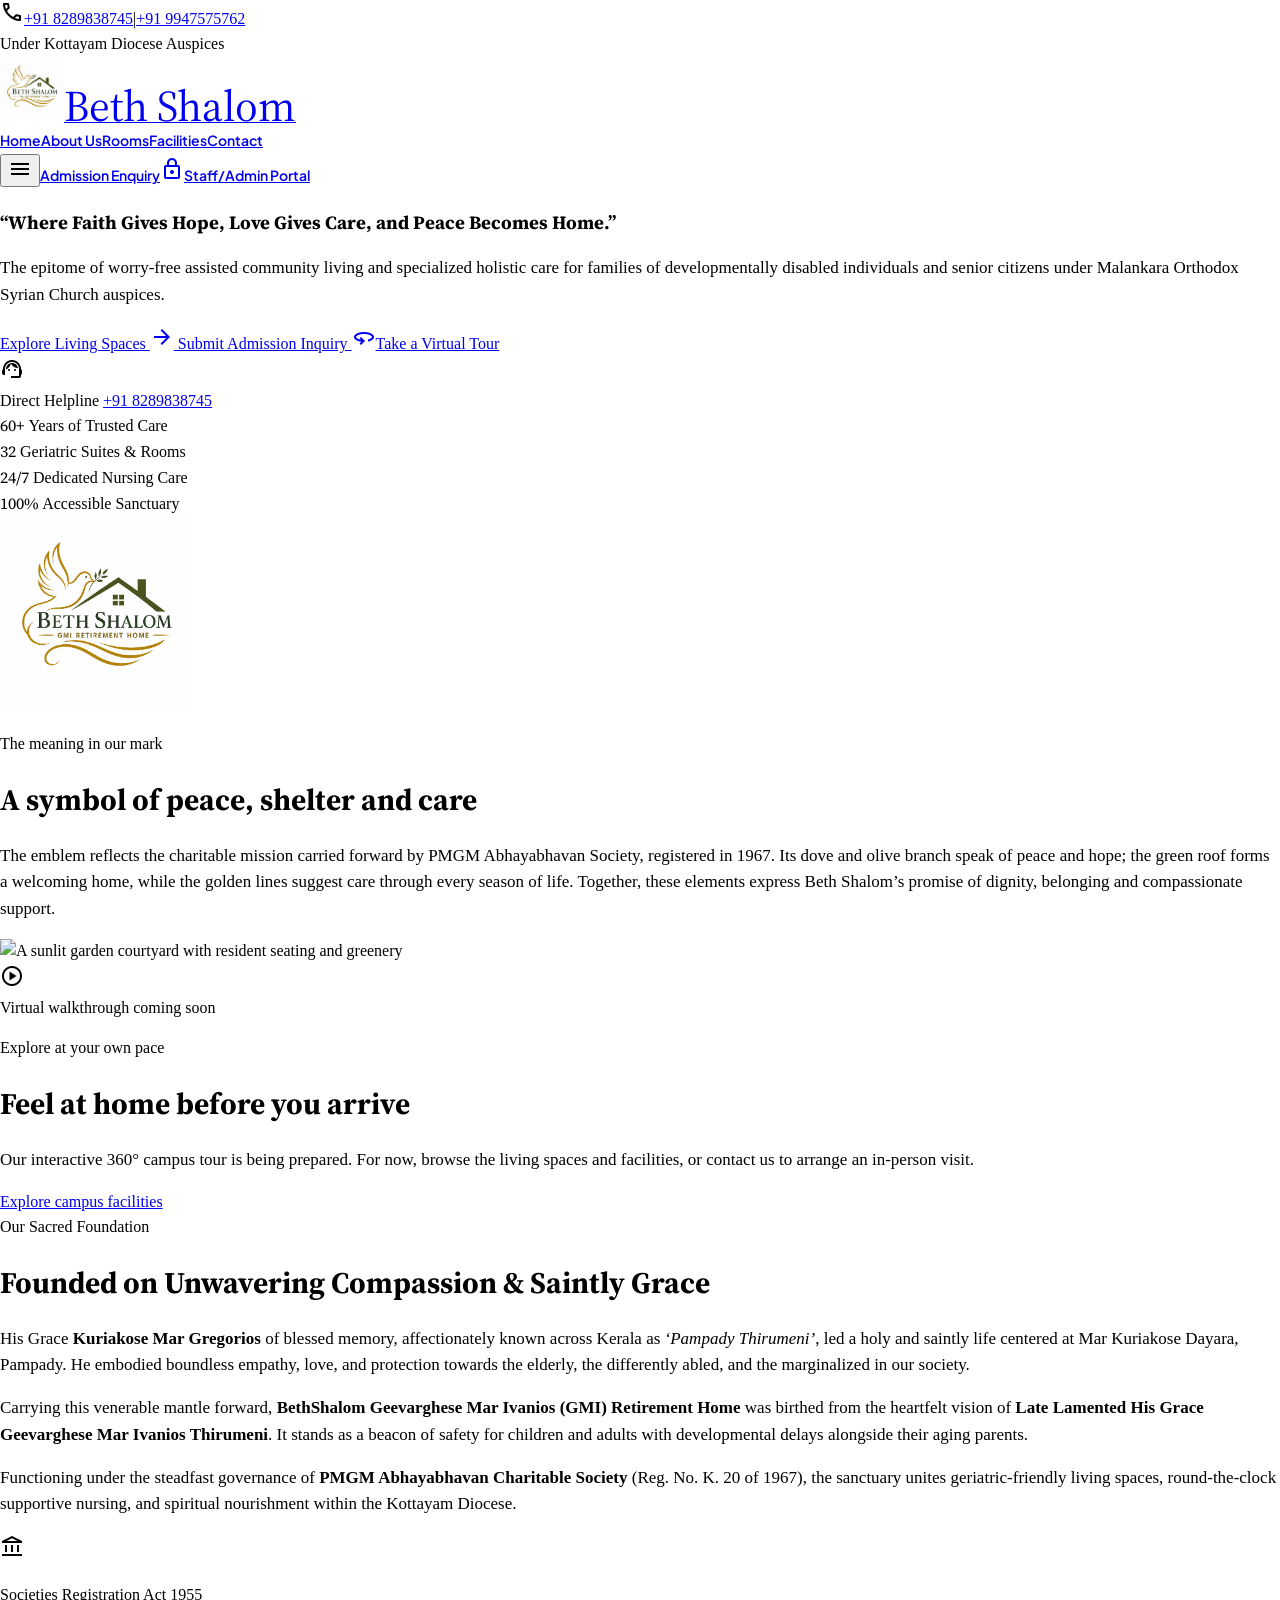
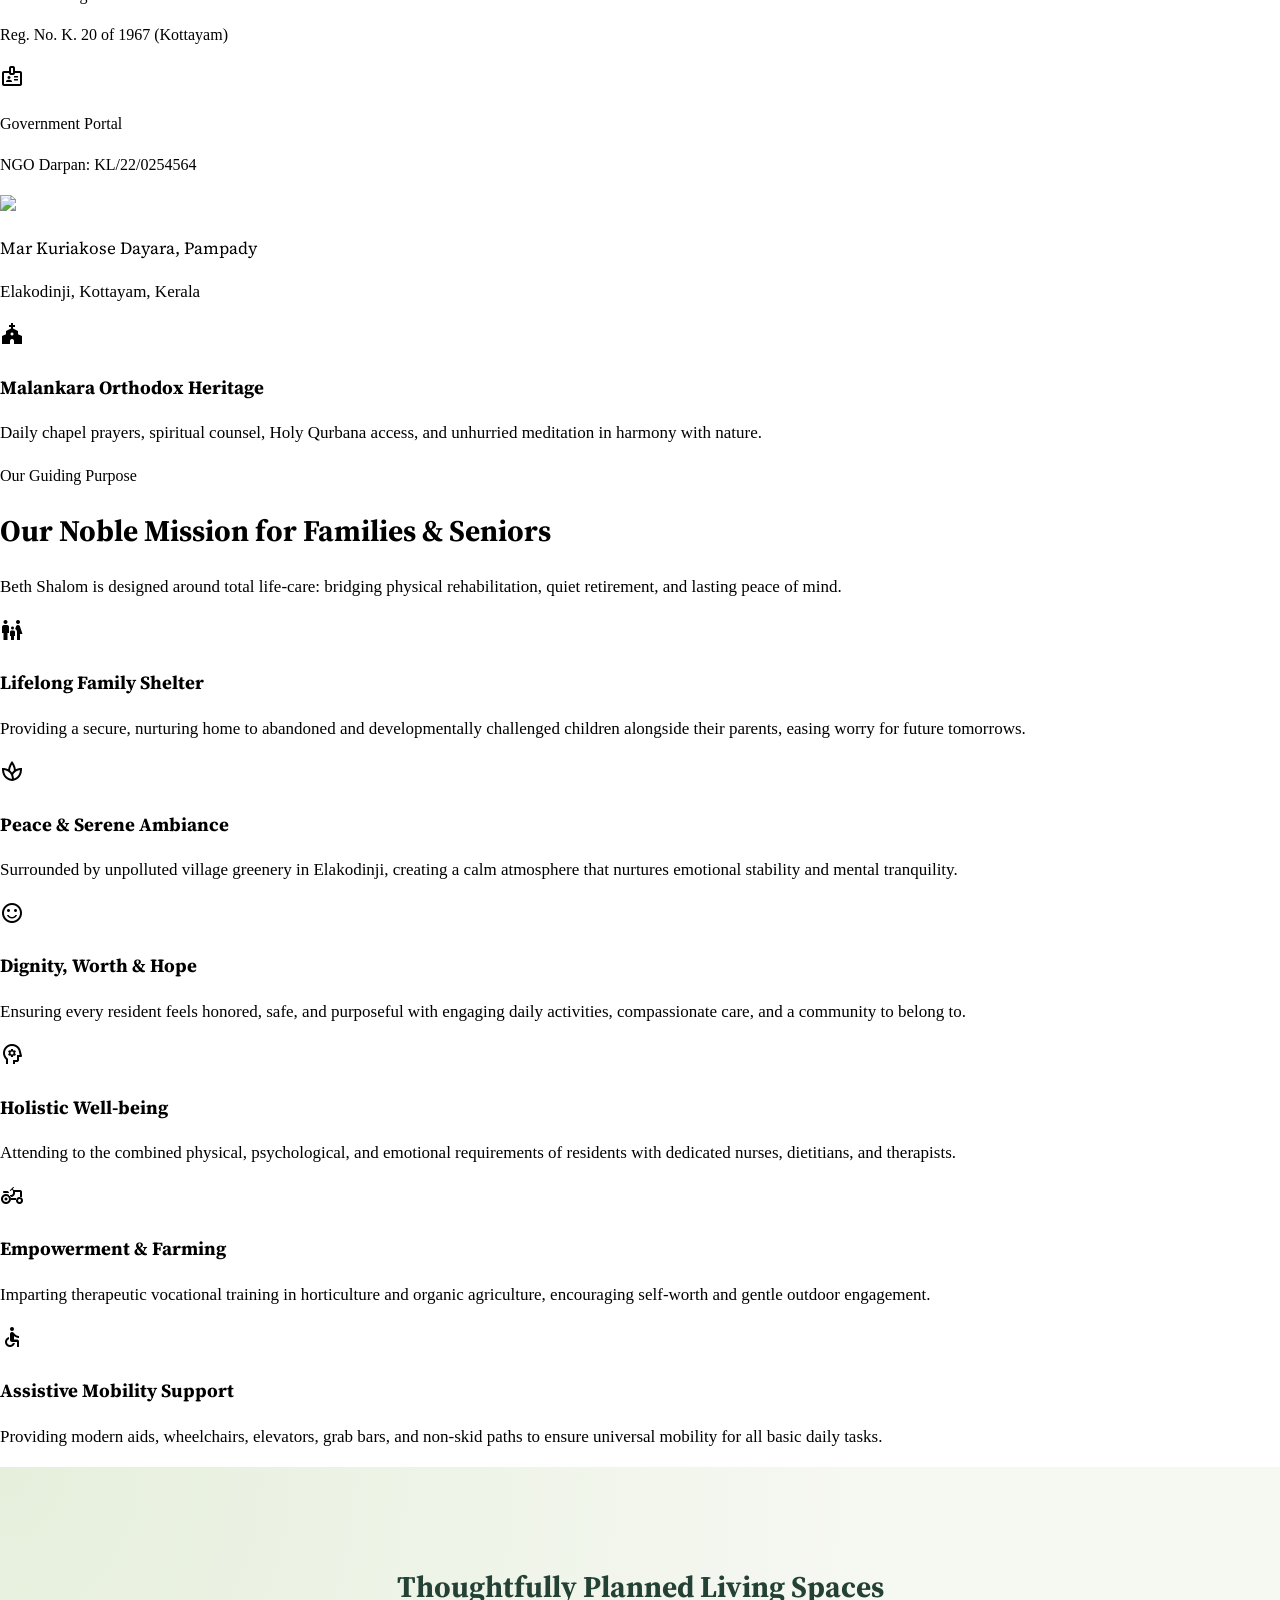
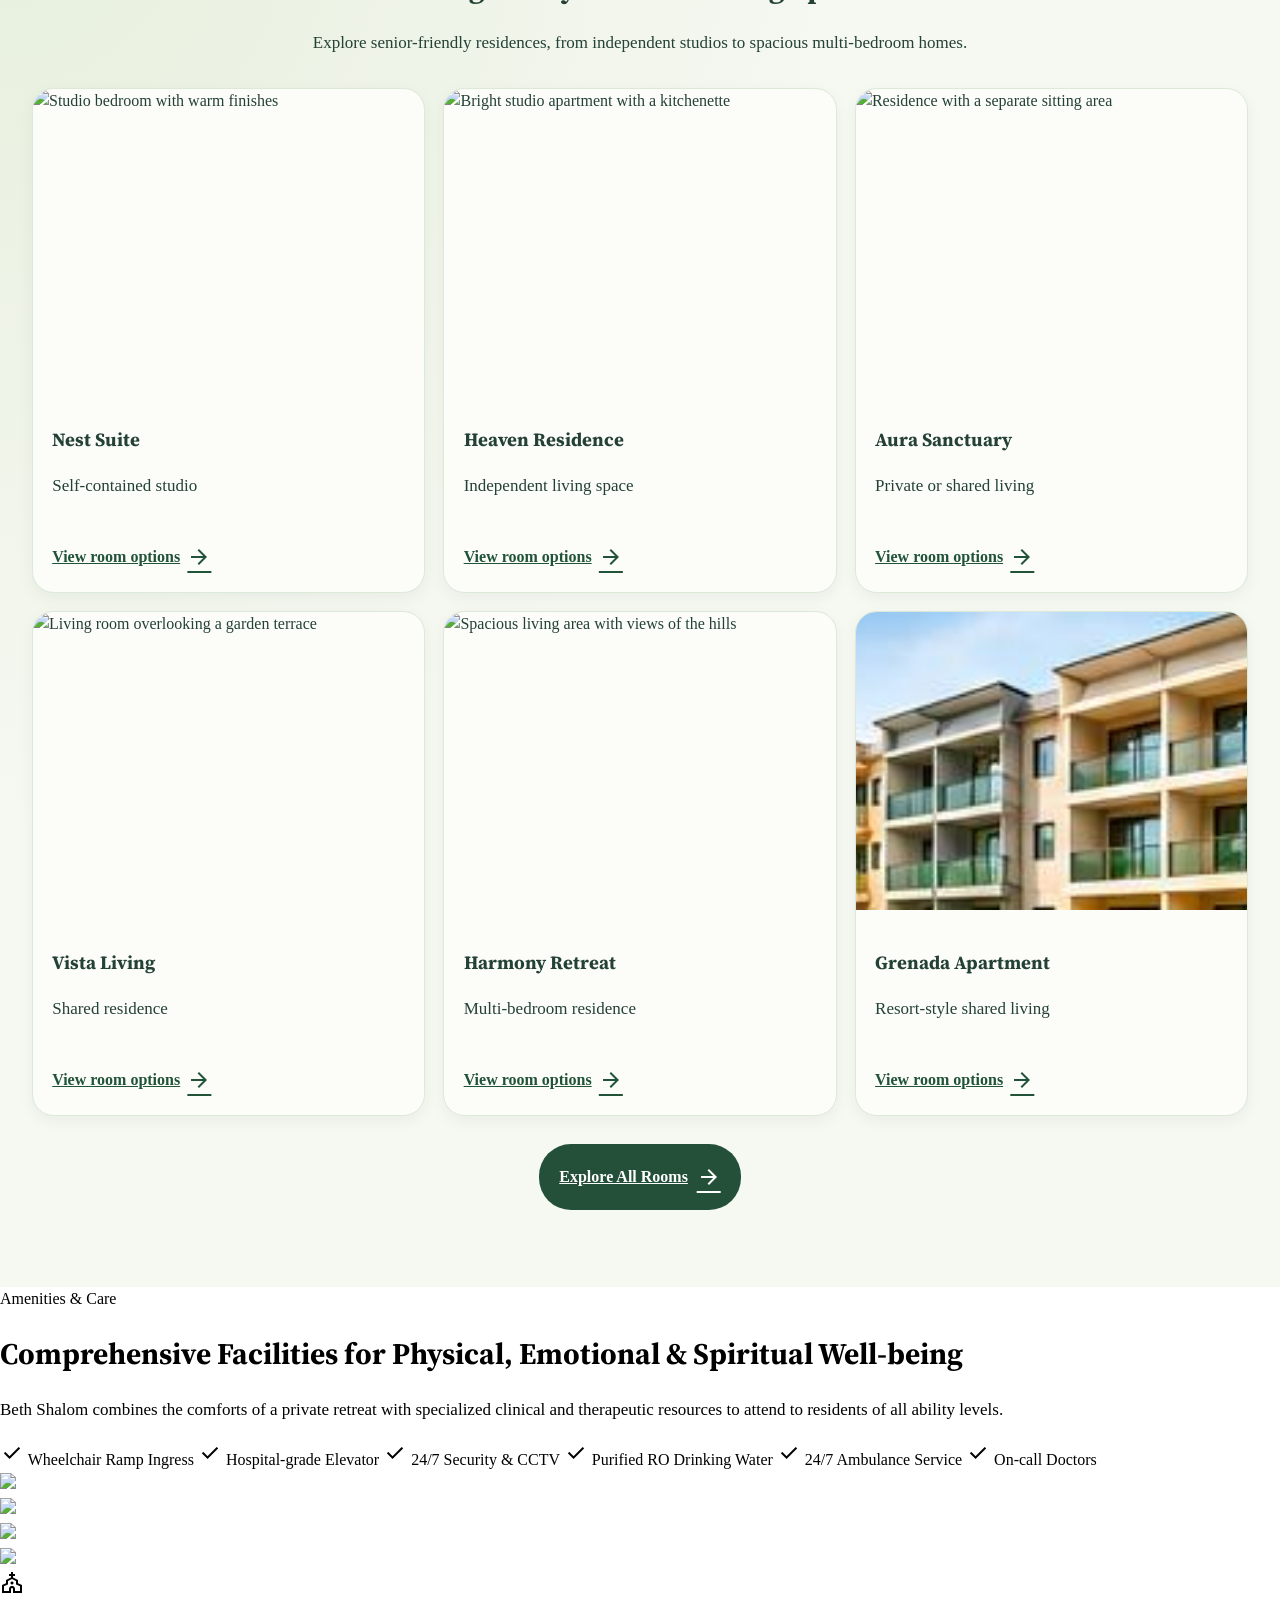
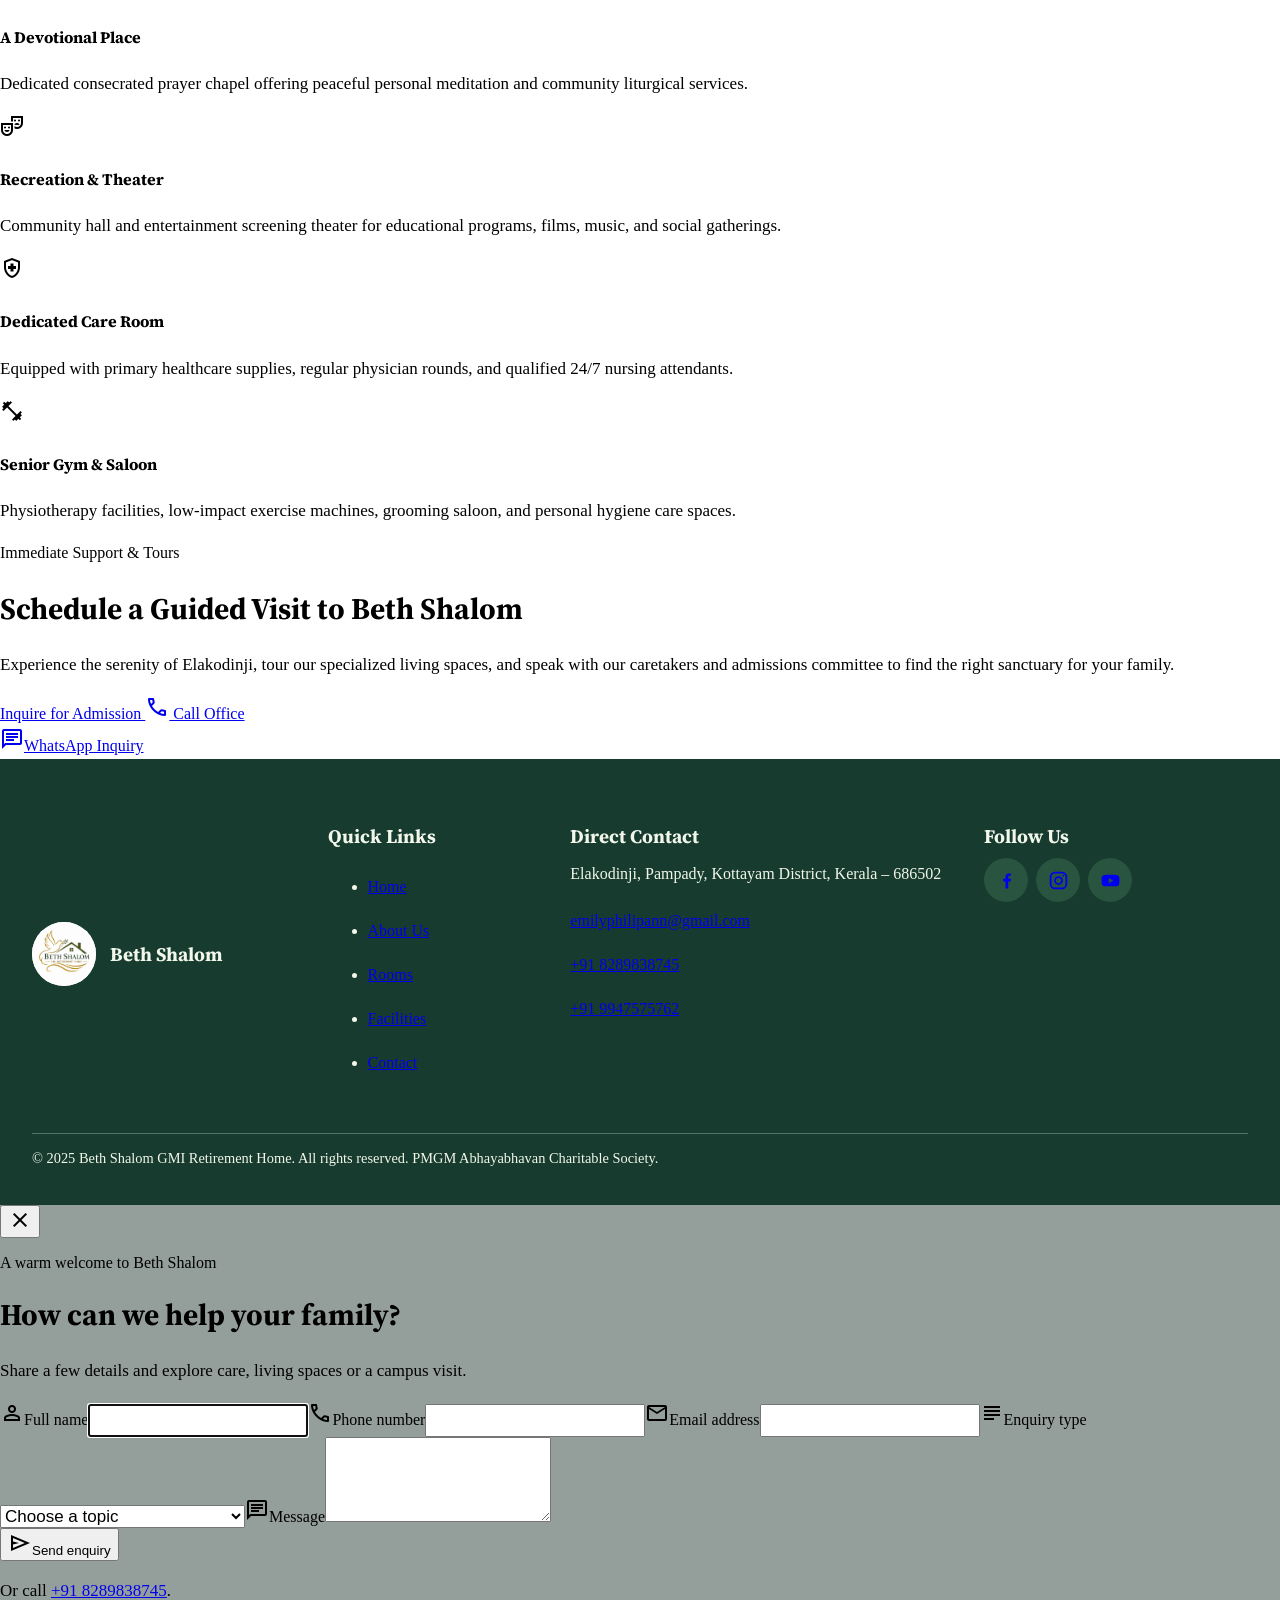
==== commit e45e74f3: "updated" ====
--- a/index.html
+++ b/index.html
@@ -209,6 +209,7 @@
 @media(prefers-reduced-motion:reduce){.mobile-menu-panel{transition:none}}@media(max-width:360px){header [data-path="home"]{gap:.5rem!important}header [data-path="home"] img{width:44px!important;height:44px!important}header [data-path="home"] .font-headline-sm{font-size:28px!important}header [data-path="home"] .font-label-sm{font-size:9px!important;letter-spacing:.08em!important}header [data-mobile-menu-toggle]{width:44px!important;height:44px!important}}@media(max-width:480px){#view-mode-group{width:100%;max-width:100%;min-width:0;flex-wrap:wrap}#view-mode-group button{flex:1 1 auto;min-width:0;justify-content:center;white-space:normal}#page-p-04 .grid.grid-cols-2 .flex.items-center>div{min-width:0;overflow-wrap:anywhere}#page-p-04 .grid.grid-cols-2 .flex.items-center{min-width:0}}
 </style><link rel="stylesheet" href="https://fonts.googleapis.com/css2?family=Plus+Jakarta+Sans:wght@600&amp;display=swap">
 <link rel="stylesheet" href="assets/public-site.css">
+<link rel="stylesheet" href="assets/home-and-custodianship.css">
 </head><body><section id="page-p-01" class="bg-surface font-body-md text-body-md text-on-surface antialiased" data-page="P-01"><header class="fixed top-0 left-0 right-0 z-50 bg-surface/90 backdrop-blur-md shadow-[0_2px_12px_rgba(7,36,26,0.06)]"><div class="bg-surface-container-low py-1.5 px-margin-mobile md:px-margin"><div class="max-w-7xl mx-auto flex flex-wrap items-center justify-between gap-y-1 text-on-surface-variant"><div class="flex items-center gap-space-sm font-label-sm text-label-sm"><span class="flex items-center gap-1"><span class="material-symbols-outlined text-[16px] text-secondary">call</span><a class="hover:text-primary transition-colors" href="tel:+918289838745">+91 8289838745</a></span><span class="opacity-40">|</span><a class="hover:text-primary transition-colors" href="tel:+919947575762">+91 9947575762</a></div><div class="flex items-center gap-space-md font-label-sm text-label-sm"><span class="hidden sm:inline-block text-on-surface-variant opacity-80">Under Kottayam Diocese Auspices</span></div></div></div><div class="h-20 max-w-7xl mx-auto px-margin-mobile md:px-margin flex items-center justify-between gap-space-md"><a class="flex items-center gap-3 focus:outline-none focus:ring-2 focus:ring-tertiary-fixed-dim rounded-lg p-1 shrink-0" data-path="home" href="#home"><img src="assets/beth-shalom-logo.jpeg" alt="Beth Shalom logo" class="w-14 h-14 sm:w-16 sm:h-16 object-contain rounded-full bg-white p-0.5 shrink-0" width="64" height="64" loading="eager"/><span class="flex flex-col"><span class="font-headline-sm text-headline-sm text-primary tracking-tight font-bold">Beth Shalom</span></span></a><nav aria-label="Primary navigation" class="hidden xl:flex items-center gap-1 font-label-md text-label-md" data-active-classes="text-primary font-bold bg-surface-container rounded-lg"><a aria-current="page" class="px-space-sm py-2 transition-colors text-primary font-bold bg-surface-container rounded-lg" data-path="home" href="#home">Home</a><a class="px-space-sm py-2 text-on-surface-variant hover:text-on-surface hover:bg-surface-container transition-colors rounded-lg" data-path="about-us" href="#about-us">About Us</a><a class="px-space-sm py-2 text-on-surface-variant hover:text-on-surface hover:bg-surface-container transition-colors rounded-lg" data-path="rooms" href="#rooms">Rooms</a><a class="px-space-sm py-2 text-on-surface-variant hover:text-on-surface hover:bg-surface-container transition-colors rounded-lg" data-path="facilities" href="#facilities">Facilities</a><a class="px-space-sm py-2 text-on-surface-variant hover:text-on-surface hover:bg-surface-container transition-colors rounded-lg" data-path="contact" href="#contact">Contact</a></nav><div class="flex items-center gap-space-sm"><button type="button" data-mobile-menu-toggle aria-controls="mobile-nav-p-01" aria-expanded="false" aria-label="Open navigation menu" class="xl:hidden inline-flex h-12 w-12 shrink-0 items-center justify-center rounded-xl border border-outline-variant/50 bg-surface-container-low text-primary shadow-sm transition hover:bg-surface-container focus:outline-none focus:ring-2 focus:ring-secondary"><span data-menu-icon class="material-symbols-outlined text-[24px]">menu</span></button><a class="hidden xl:inline-flex items-center justify-center min-h-[48px] px-space-md py-2.5 rounded-full bg-primary-container text-on-primary font-label-md text-label-md hover:bg-primary transition-all duration-200 shadow-sm focus:outline-none focus:ring-2 focus:ring-tertiary-fixed-dim focus:ring-offset-2" data-path="admission-inquiry" href="#admission-inquiry">Admission Enquiry</a><a class="hidden xl:inline-flex min-h-[48px] items-center gap-1 text-secondary hover:text-primary transition-colors font-medium" data-path="staff-admin-portal" href="#staff-admin-portal"><span class="material-symbols-outlined text-[16px]">lock</span>Staff/Admin Portal</a>
 
 </div></div><div id="mobile-nav-p-01" data-mobile-nav-panel class="mobile-menu-panel hidden absolute left-0 right-0 top-full z-[60] border-t border-outline-variant/30 bg-[#f8fbf8] shadow-xl backdrop-blur-xl xl:hidden" hidden><div class="mobile-menu-scroll max-w-7xl mx-auto px-margin-mobile py-3 md:px-margin"><nav aria-label="Mobile primary navigation" class="flex flex-col gap-1"><a aria-current="page" class="w-full min-h-[48px] px-3 py-3 transition-colors text-primary font-bold bg-surface-container rounded-lg" data-path="home" href="#home">Home</a><a class="w-full min-h-[48px] px-3 py-3 text-on-surface-variant hover:text-on-surface hover:bg-surface-container transition-colors rounded-lg" data-path="about-us" href="#about-us">About Us</a><a class="w-full min-h-[48px] px-3 py-3 text-on-surface-variant hover:text-on-surface hover:bg-surface-container transition-colors rounded-lg" data-path="rooms" href="#rooms">Rooms</a><a class="w-full min-h-[48px] px-3 py-3 text-on-surface-variant hover:text-on-surface hover:bg-surface-container transition-colors rounded-lg" data-path="facilities" href="#facilities">Facilities</a><a class="w-full min-h-[48px] px-3 py-3 text-on-surface-variant hover:text-on-surface hover:bg-surface-container transition-colors rounded-lg" data-path="contact" href="#contact">Contact</a></nav><div class="mt-3 grid grid-cols-1 gap-2 border-t border-outline-variant/30 pt-3 sm:grid-cols-2"><a class="inline-flex min-h-[48px] w-full items-center justify-center rounded-full bg-primary-container px-4 py-3 text-on-primary font-label-md text-label-md shadow-sm hover:bg-primary" data-path="admission-inquiry" href="#admission-inquiry">Admission Enquiry</a><a class="flex min-h-[48px] w-full items-center gap-2 rounded-xl bg-surface-container-low px-3 py-3 font-label-md text-label-md text-secondary hover:bg-surface-container" data-path="staff-admin-portal" href="#staff-admin-portal"><span class="material-symbols-outlined text-[16px]">lock</span>Staff/Admin Portal</a></div></div></div></header><main class="w-full pt-20 bg-surface min-h-[calc(100vh-80px)]"><div class="flex flex-col w-full">
@@ -417,274 +418,17 @@
 </div>
 </section>
 <!-- ================= LIVING SPACES SHOWCASE (THE 6 BROCHURE SUITES) ================= -->
-<section class="w-full bg-surface-container-low py-16 lg:py-24">
-<div class="max-w-7xl mx-auto px-margin-mobile md:px-margin">
-<div class="text-center max-w-3xl mx-auto mb-14">
-<div class="inline-flex items-center gap-2 px-3 py-1 rounded-full bg-secondary-container text-on-secondary-container font-label-sm text-label-sm mb-3">
-<span class="material-symbols-outlined text-[16px]">apartment</span>
-          Living Spaces Guide
-        </div>
-<h2 class="font-headline-lg text-headline-lg-mobile md:text-headline-lg text-primary tracking-tight mb-4">
-          Thoughtfully Planned Living Spaces
-        </h2>
-<p class="font-body-lg text-body-lg text-on-surface-variant leading-relaxed">
-          From independent studios to generous multi-balcony suites, each residence is designed with senior-first ergonomics, barrier-free access, and private scenic views.
-        </p>
-</div>
-<!-- Living Spaces Grid: 6 Suites -->
-<div class="grid grid-cols-1 md:grid-cols-2 lg:grid-cols-3 gap-8">
-<!-- 1. NEST -->
-<div class="bg-surface-container-lowest rounded-2xl overflow-hidden shadow-sm hover:shadow-md transition-shadow flex flex-col">
-<div class="p-6 bg-primary text-on-primary flex items-start justify-between">
-<div>
-<span class="font-label-sm text-label-sm uppercase tracking-wider text-primary-fixed">Studio • 16 Units</span>
-<h3 class="font-headline-md text-headline-md text-surface-bright mt-1">Nest Suite</h3>
-<p class="font-label-sm text-label-sm text-surface-container-highest mt-0.5">3rd Floor • Single Living Space</p>
-</div>
-<span class="px-2.5 py-1 rounded bg-secondary text-on-secondary font-label-sm text-label-sm font-semibold">16 Avail</span>
-</div>
-<div class="p-6 flex flex-col justify-between flex-grow">
-<p class="font-body-md text-body-md text-on-surface-variant mb-6 italic">
-              “Cozy and thoughtfully designed for peaceful, independent living with expansive nature vistas.”
-            </p>
-<div>
-<p class="font-label-sm text-label-sm uppercase tracking-wider text-secondary font-bold mb-3">Included Features</p>
-<ul class="space-y-2 font-body-sm text-body-sm text-on-surface">
-<li class="flex items-center gap-2.5">
-<span class="material-symbols-outlined text-secondary text-[18px]" style="font-variation-settings: 'FILL' 1;">check_circle</span>
-<span>Attached Bath with Western Toilet</span>
-</li>
-<li class="flex items-center gap-2.5">
-<span class="material-symbols-outlined text-secondary text-[18px]" style="font-variation-settings: 'FILL' 1;">check_circle</span>
-<span>Private Scenic Balcony</span>
-</li>
-<li class="flex items-center gap-2.5">
-<span class="material-symbols-outlined text-secondary text-[18px]" style="font-variation-settings: 'FILL' 1;">check_circle</span>
-<span>Emergency Calling System</span>
-</li>
-</ul>
-</div>
-<div class="mt-8 pt-4 border-t border-surface-container flex items-center justify-between">
-<span class="font-label-sm text-label-sm text-on-surface-variant">Elevator Accessible</span>
-<a class="font-label-sm text-label-sm text-secondary hover:text-primary font-bold flex items-center gap-1" data-path="rooms" href="#rooms">
-                View Layout <span class="material-symbols-outlined text-[16px]">chevron_right</span>
-</a>
-</div>
-</div>
-</div>
-<!-- 2. HEAVEN -->
-<div class="bg-surface-container-lowest rounded-2xl overflow-hidden shadow-sm hover:shadow-md transition-shadow flex flex-col">
-<div class="p-6 bg-secondary text-on-secondary flex items-start justify-between">
-<div>
-<span class="font-label-sm text-label-sm uppercase tracking-wider text-secondary-fixed">Studio+ • 4 Units</span>
-<h3 class="font-headline-md text-headline-md text-surface-bright mt-1">Heaven Residence</h3>
-<p class="font-label-sm text-label-sm text-surface-container-highest mt-0.5">2nd Floor • Living Space</p>
-</div>
-<span class="px-2.5 py-1 rounded bg-primary-container text-on-primary font-label-sm text-label-sm font-semibold">4 Avail</span>
-</div>
-<div class="p-6 flex flex-col justify-between flex-grow">
-<p class="font-body-md text-body-md text-on-surface-variant mb-6 italic">
-              “A bright, airy retreat balancing modern comforts with serene tea-garden surroundings.”
-            </p>
-<div>
-<p class="font-label-sm text-label-sm uppercase tracking-wider text-secondary font-bold mb-3">Included Features</p>
-<ul class="space-y-2 font-body-sm text-body-sm text-on-surface">
-<li class="flex items-center gap-2.5">
-<span class="material-symbols-outlined text-secondary text-[18px]" style="font-variation-settings: 'FILL' 1;">check_circle</span>
-<span>Private Balcony with Hill View</span>
-</li>
-<li class="flex items-center gap-2.5">
-<span class="material-symbols-outlined text-secondary text-[18px]" style="font-variation-settings: 'FILL' 1;">check_circle</span>
-<span>Open Kitchenette Pantry</span>
-</li>
-<li class="flex items-center gap-2.5">
-<span class="material-symbols-outlined text-secondary text-[18px]" style="font-variation-settings: 'FILL' 1;">check_circle</span>
-<span>Bath with Grab-bar Assisted Toilet</span>
-</li>
-</ul>
-</div>
-<div class="mt-8 pt-4 border-t border-surface-container flex items-center justify-between">
-<span class="font-label-sm text-label-sm text-on-surface-variant">Senior-friendly Fitted</span>
-<a class="font-label-sm text-label-sm text-secondary hover:text-primary font-bold flex items-center gap-1" data-path="rooms" href="#rooms">
-                View Layout <span class="material-symbols-outlined text-[16px]">chevron_right</span>
-</a>
-</div>
-</div>
-</div>
-<!-- 3. AURA -->
-<div class="bg-surface-container-lowest rounded-2xl overflow-hidden shadow-sm hover:shadow-md transition-shadow flex flex-col">
-<div class="p-6 bg-primary-container text-on-primary flex items-start justify-between">
-<div>
-<span class="font-label-sm text-label-sm uppercase tracking-wider text-tertiary-fixed">1 Bed • 2 Units</span>
-<h3 class="font-headline-md text-headline-md text-surface-bright mt-1">Aura Sanctuary</h3>
-<p class="font-label-sm text-label-sm text-surface-container-highest mt-0.5">1st &amp; 2nd Floor • Living Space</p>
-</div>
-<span class="px-2.5 py-1 rounded bg-secondary text-on-secondary font-label-sm text-label-sm font-semibold">2 Avail</span>
-</div>
-<div class="p-6 flex flex-col justify-between flex-grow">
-<p class="font-body-md text-body-md text-on-surface-variant mb-6 italic">
-              “Dedicated room separations create a truly homely and calming private atmosphere.”
-            </p>
-<div>
-<p class="font-label-sm text-label-sm uppercase tracking-wider text-secondary font-bold mb-3">Included Features</p>
-<ul class="space-y-2 font-body-sm text-body-sm text-on-surface">
-<li class="flex items-center gap-2.5">
-<span class="material-symbols-outlined text-secondary text-[18px]" style="font-variation-settings: 'FILL' 1;">check_circle</span>
-<span>Separate Master Bedroom</span>
-</li>
-<li class="flex items-center gap-2.5">
-<span class="material-symbols-outlined text-secondary text-[18px]" style="font-variation-settings: 'FILL' 1;">check_circle</span>
-<span>Dedicated Living Area</span>
-</li>
-<li class="flex items-center gap-2.5">
-<span class="material-symbols-outlined text-secondary text-[18px]" style="font-variation-settings: 'FILL' 1;">check_circle</span>
-<span>Kitchen • Private Balcony</span>
-</li>
-</ul>
-</div>
-<div class="mt-8 pt-4 border-t border-surface-container flex items-center justify-between">
-<span class="font-label-sm text-label-sm text-on-surface-variant">Ideal for Couples</span>
-<a class="font-label-sm text-label-sm text-secondary hover:text-primary font-bold flex items-center gap-1" data-path="rooms" href="#rooms">
-                View Layout <span class="material-symbols-outlined text-[16px]">chevron_right</span>
-</a>
-</div>
-</div>
-</div>
-<!-- 4. VISTA -->
-<div class="bg-surface-container-lowest rounded-2xl overflow-hidden shadow-sm hover:shadow-md transition-shadow flex flex-col">
-<div class="p-6 bg-primary text-on-primary flex items-start justify-between">
-<div>
-<span class="font-label-sm text-label-sm uppercase tracking-wider text-primary-fixed">1 Bed • 4 Units</span>
-<h3 class="font-headline-md text-headline-md text-surface-bright mt-1">Vista Living</h3>
-<p class="font-label-sm text-label-sm text-surface-container-highest mt-0.5">1st Floor • Living Space</p>
-</div>
-<span class="px-2.5 py-1 rounded bg-secondary text-on-secondary font-label-sm text-label-sm font-semibold">4 Avail</span>
-</div>
-<div class="p-6 flex flex-col justify-between flex-grow">
-<p class="font-body-md text-body-md text-on-surface-variant mb-6 italic">
-              “A complete and highly functional layout complemented with beautiful open green views.”
-            </p>
-<div>
-<p class="font-label-sm text-label-sm uppercase tracking-wider text-secondary font-bold mb-3">Included Features</p>
-<ul class="space-y-2 font-body-sm text-body-sm text-on-surface">
-<li class="flex items-center gap-2.5">
-<span class="material-symbols-outlined text-secondary text-[18px]" style="font-variation-settings: 'FILL' 1;">check_circle</span>
-<span>Bedroom • Bath with Toilet</span>
-</li>
-<li class="flex items-center gap-2.5">
-<span class="material-symbols-outlined text-secondary text-[18px]" style="font-variation-settings: 'FILL' 1;">check_circle</span>
-<span>Open Kitchen • Living Area</span>
-</li>
-<li class="flex items-center gap-2.5">
-<span class="material-symbols-outlined text-secondary text-[18px]" style="font-variation-settings: 'FILL' 1;">check_circle</span>
-<span>Large Floor-Level Balcony</span>
-</li>
-</ul>
-</div>
-<div class="mt-8 pt-4 border-t border-surface-container flex items-center justify-between">
-<span class="font-label-sm text-label-sm text-on-surface-variant">Ground/1st Floor Access</span>
-<a class="font-label-sm text-label-sm text-secondary hover:text-primary font-bold flex items-center gap-1" data-path="rooms" href="#rooms">
-                View Layout <span class="material-symbols-outlined text-[16px]">chevron_right</span>
-</a>
-</div>
-</div>
-</div>
-<!-- 5. HARMONY -->
-<div class="bg-surface-container-lowest rounded-2xl overflow-hidden shadow-sm hover:shadow-md transition-shadow flex flex-col">
-<div class="p-6 bg-secondary text-on-secondary flex items-start justify-between">
-<div>
-<span class="font-label-sm text-label-sm uppercase tracking-wider text-secondary-fixed">Suite • 4 Units</span>
-<h3 class="font-headline-md text-headline-md text-surface-bright mt-1">Harmony Retreat</h3>
-<p class="font-label-sm text-label-sm text-surface-container-highest mt-0.5">1st &amp; 2nd Floor • Dual Balconies</p>
-</div>
-<span class="px-2.5 py-1 rounded bg-primary-container text-on-primary font-label-sm text-label-sm font-semibold">4 Avail</span>
-</div>
-<div class="p-6 flex flex-col justify-between flex-grow">
-<p class="font-body-md text-body-md text-on-surface-variant mb-6 italic">
-              “Expansive suite living with generous proportions and dual outdoor access points.”
-            </p>
-<div>
-<p class="font-label-sm text-label-sm uppercase tracking-wider text-secondary font-bold mb-3">Included Features</p>
-<ul class="space-y-2 font-body-sm text-body-sm text-on-surface">
-<li class="flex items-center gap-2.5">
-<span class="material-symbols-outlined text-secondary text-[18px]" style="font-variation-settings: 'FILL' 1;">check_circle</span>
-<span>2 Baths with Fitted Toilets</span>
-</li>
-<li class="flex items-center gap-2.5">
-<span class="material-symbols-outlined text-secondary text-[18px]" style="font-variation-settings: 'FILL' 1;">check_circle</span>
-<span>2 Independent Balconies</span>
-</li>
-<li class="flex items-center gap-2.5">
-<span class="material-symbols-outlined text-secondary text-[18px]" style="font-variation-settings: 'FILL' 1;">check_circle</span>
-<span>Open Kitchen • Generous Living Area</span>
-</li>
-</ul>
-</div>
-<div class="mt-8 pt-4 border-t border-surface-container flex items-center justify-between">
-<span class="font-label-sm text-label-sm text-on-surface-variant">Family-inclusive Living</span>
-<a class="font-label-sm text-label-sm text-secondary hover:text-primary font-bold flex items-center gap-1" data-path="rooms" href="#rooms">
-                View Layout <span class="material-symbols-outlined text-[16px]">chevron_right</span>
-</a>
-</div>
-</div>
-</div>
-<!-- 6. GRANDE -->
-<div class="bg-surface-container-lowest rounded-2xl overflow-hidden shadow-sm hover:shadow-md transition-shadow flex flex-col">
-<div class="p-6 bg-primary-container text-on-primary flex items-start justify-between">
-<div>
-<span class="font-label-sm text-label-sm uppercase tracking-wider text-tertiary-fixed-dim">Premium • 2 Units</span>
-<h3 class="font-headline-md text-headline-md text-surface-bright mt-1">Grenada Apartment</h3>
-<p class="font-label-sm text-label-sm text-surface-container-highest mt-0.5">1st Floor • Master Living Suite</p>
-</div>
-<span class="px-2.5 py-1 rounded bg-secondary text-on-secondary font-label-sm text-label-sm font-semibold">2 Avail</span>
-</div>
-<div class="p-6 flex flex-col justify-between flex-grow">
-<p class="font-body-md text-body-md text-on-surface-variant mb-6 italic">
-              “Our crown jewel — the most spacious and refined accommodation offering in the home.”
-            </p>
-<div>
-<p class="font-label-sm text-label-sm uppercase tracking-wider text-secondary font-bold mb-3">Included Features</p>
-<ul class="space-y-2 font-body-sm text-body-sm text-on-surface">
-<li class="flex items-center gap-2.5">
-<span class="material-symbols-outlined text-secondary text-[18px]" style="font-variation-settings: 'FILL' 1;">check_circle</span>
-<span>Generous Living &amp; Hospitality Area</span>
-</li>
-<li class="flex items-center gap-2.5">
-<span class="material-symbols-outlined text-secondary text-[18px]" style="font-variation-settings: 'FILL' 1;">check_circle</span>
-<span>Modern Open Kitchen Facility</span>
-</li>
-<li class="flex items-center gap-2.5">
-<span class="material-symbols-outlined text-secondary text-[18px]" style="font-variation-settings: 'FILL' 1;">check_circle</span>
-<span>2 Baths with Toilets • Wide Veranda</span>
-</li>
-</ul>
-</div>
-<div class="mt-8 pt-4 border-t border-surface-container flex items-center justify-between">
-<span class="font-label-sm text-label-sm text-on-surface-variant">Signature Suite</span>
-<a class="font-label-sm text-label-sm text-secondary hover:text-primary font-bold flex items-center gap-1" data-path="rooms" href="#rooms">
-                View Layout <span class="material-symbols-outlined text-[16px]">chevron_right</span>
-</a>
-</div>
-</div>
-</div>
-</div>
-<!-- Dormitory & Pricing Policy Banner -->
-<div class="mt-12 p-6 rounded-2xl bg-surface-container flex flex-col lg:flex-row items-center justify-between gap-6 shadow-sm">
-<div class="flex items-start gap-4">
-<span class="material-symbols-outlined text-secondary text-[32px] shrink-0 mt-1" style="font-variation-settings: 'FILL' 1;">info</span>
-<div>
-<h4 class="font-headline-sm text-headline-sm text-primary">Independent Dormitories for Children with Autism &amp; Their Parents</h4><div class="grid grid-cols-2 gap-3 mt-4"><figure class="min-w-0"><img src="https://images.pexels.com/photos/2333715/pexels-photo-2333715.jpeg?auto=compress&amp;dpr=1&amp;h=750&amp;w=1260" alt="Parent spending time outdoors with children in a garden, representing family-centered support" loading="lazy" class="w-full h-36 sm:h-44 object-cover rounded-xl"><figcaption class="mt-1 text-xs text-on-surface-variant">Family time in a calm garden · Photo by Anastasiya Gepp via Pexels</figcaption></figure><figure class="min-w-0"><img src="https://lh3.googleusercontent.com/aida-public/[base64]" alt="Warm, accessible living space with a garden view" loading="lazy" class="w-full h-36 sm:h-44 object-contain rounded-xl bg-white"><figcaption class="mt-1 text-xs text-on-surface-variant">A comfortable, welcoming living space</figcaption></figure></div>
-<p class="font-body-md text-body-md text-on-surface-variant mt-1">
-              Beth Shalom provides a safe, supportive home for children with autism and their parents, with opportunities to build confidence and independence together. The planned residence includes comfortable family living spaces, dedicated care, accessible facilities, and a calm, welcoming environment. Families can speak with our team to discuss individual needs and support.
-            </p>
-</div>
-</div>
-<a class="shrink-0 inline-flex items-center justify-center min-h-[52px] px-8 rounded-full bg-primary text-on-primary font-label-md text-label-md hover:bg-primary-container transition-colors shadow-sm" data-path="rooms" href="#rooms">
-          View Full Spaces Guide &amp; Floor Plans
-        </a>
-</div>
-</div>
-</section>
+<section id="home-living-spaces" class="home-refresh home-living-spaces" aria-labelledby="home-living-title"><div class="home-refresh-inner">
+<div class="home-refresh-heading"><h2 id="home-living-title" class="font-headline-lg text-headline-lg text-primary">Thoughtfully Planned Living Spaces</h2><p class="font-body-md text-body-md">Explore senior-friendly residences, from independent studios to spacious multi-bedroom homes.</p></div>
+<div class="home-refresh-grid home-rooms-grid">
+<article class="home-room-tile"><img src="https://lh3.googleusercontent.com/aida-public/[base64]" alt="Studio bedroom with warm finishes" width="640" height="298" loading="lazy" decoding="async"><div class="home-room-copy"><h3 class="font-headline-sm text-headline-sm text-primary">Nest Suite</h3><p class="font-body-md text-body-md">Self-contained studio</p></div><a class="home-room-link font-label-md text-label-md" href="#rooms" data-path="rooms">View room options <span class="material-symbols-outlined " aria-hidden="true">arrow_forward</span></a></article>
+<article class="home-room-tile"><img src="https://lh3.googleusercontent.com/aida-public/[base64]" alt="Bright studio apartment with a kitchenette" width="640" height="298" loading="lazy" decoding="async"><div class="home-room-copy"><h3 class="font-headline-sm text-headline-sm text-primary">Heaven Residence</h3><p class="font-body-md text-body-md">Independent living space</p></div><a class="home-room-link font-label-md text-label-md" href="#rooms" data-path="rooms">View room options <span class="material-symbols-outlined " aria-hidden="true">arrow_forward</span></a></article>
+<article class="home-room-tile"><img src="https://lh3.googleusercontent.com/aida-public/[base64]" alt="Residence with a separate sitting area" width="640" height="298" loading="lazy" decoding="async"><div class="home-room-copy"><h3 class="font-headline-sm text-headline-sm text-primary">Aura Sanctuary</h3><p class="font-body-md text-body-md">Private or shared living</p></div><a class="home-room-link font-label-md text-label-md" href="#rooms" data-path="rooms">View room options <span class="material-symbols-outlined " aria-hidden="true">arrow_forward</span></a></article>
+<article class="home-room-tile"><img src="https://lh3.googleusercontent.com/aida-public/[base64]" alt="Living room overlooking a garden terrace" width="640" height="298" loading="lazy" decoding="async"><div class="home-room-copy"><h3 class="font-headline-sm text-headline-sm text-primary">Vista Living</h3><p class="font-body-md text-body-md">Shared residence</p></div><a class="home-room-link font-label-md text-label-md" href="#rooms" data-path="rooms">View room options <span class="material-symbols-outlined " aria-hidden="true">arrow_forward</span></a></article>
+<article class="home-room-tile"><img src="https://lh3.googleusercontent.com/aida-public/[base64]" alt="Spacious living area with views of the hills" width="640" height="298" loading="lazy" decoding="async"><div class="home-room-copy"><h3 class="font-headline-sm text-headline-sm text-primary">Harmony Retreat</h3><p class="font-body-md text-body-md">Multi-bedroom residence</p></div><a class="home-room-link font-label-md text-label-md" href="#rooms" data-path="rooms">View room options <span class="material-symbols-outlined " aria-hidden="true">arrow_forward</span></a></article>
+<article class="home-room-tile"><img src="assets/grenada-apartment.jpg" alt="Illustrative view of landscaped apartments" width="640" height="298" loading="lazy" decoding="async"><div class="home-room-copy"><h3 class="font-headline-sm text-headline-sm text-primary">Grenada Apartment</h3><p class="font-body-md text-body-md">Resort-style shared living</p></div><a class="home-room-link font-label-md text-label-md" href="#rooms" data-path="rooms">View room options <span class="material-symbols-outlined " aria-hidden="true">arrow_forward</span></a></article>
+</div><div class="home-refresh-actions"><a class="home-refresh-action font-label-md text-label-md" data-path="rooms" href="#rooms">Explore All Rooms <span class="material-symbols-outlined " aria-hidden="true">arrow_forward</span></a></div>
+</div></section>
 <!-- ================= FACILITIES & SPECIALITIES HIGHLIGHTS ================= -->
 <section class="w-full bg-surface py-16 lg:py-24">
 <div class="max-w-7xl mx-auto px-margin-mobile md:px-margin">
@@ -712,6 +456,12 @@
             </span>
 <span class="px-4 py-2 rounded-full bg-surface-container font-label-sm text-label-sm text-on-surface-variant font-medium flex items-center gap-1.5">
 <span class="material-symbols-outlined text-[16px] text-secondary">check</span> Purified RO Drinking Water
+            </span>
+<span class="px-4 py-2 rounded-full bg-surface-container font-label-sm text-label-sm text-on-surface-variant font-medium flex items-center gap-1.5">
+<span class="material-symbols-outlined text-[16px] text-secondary">check</span> 24/7 Ambulance Service
+            </span>
+<span class="px-4 py-2 rounded-full bg-surface-container font-label-sm text-label-sm text-on-surface-variant font-medium flex items-center gap-1.5">
+<span class="material-symbols-outlined text-[16px] text-secondary">check</span> On-call Doctors
             </span>
 </div>
 </div>
@@ -1013,12 +763,127 @@
 <!-- Section 3: The Governing Body — PMGM Abhayabhavan Charitable Society -->
 
 <!-- Section 4: Multi-Faceted Mission & Charitable Scope (The 4 Pillars) -->
-<section id="mission-pillars" class="feature-section" aria-labelledby="mission-pillars-heading"><div class="public-section-inner"><div class="public-section-heading"><h2 id="mission-pillars-heading">Our Sacred Mission</h2></div><div class="feature-grid ">
-<article class="feature-card"><span class="material-symbols-outlined feature-icon" aria-hidden="true">home</span><h3>Lifelong Residential Support</h3><p>A home for people with disabilities and their aging parents.</p></article>
-<article class="feature-card"><span class="material-symbols-outlined feature-icon" aria-hidden="true">medical_services</span><h3>Healthcare &amp; Therapy</h3><p>Nursing, physical therapy and support with mobility.</p></article>
-<article class="feature-card"><span class="material-symbols-outlined feature-icon" aria-hidden="true">psychiatry</span><h3>Purpose &amp; Independence</h3><p>Gardening and activities tailored to residents’ abilities.</p></article>
-<article class="feature-card"><span class="material-symbols-outlined feature-icon" aria-hidden="true">church</span><h3>Spiritual Well-being</h3><p>Quiet spaces for prayer, reflection and worship.</p></article>
-</div></div></section>
+<section class="w-full py-space-xl px-margin-mobile md:px-margin bg-surface-container-low" id="mission-pillars">
+<div class="max-w-7xl mx-auto flex flex-col gap-space-xl">
+<div class="flex flex-col gap-2 max-w-3xl">
+<span class="font-label-md text-label-md text-secondary font-bold uppercase tracking-wider">Our Sacred Mission</span>
+<h2 class="font-headline-lg text-headline-lg text-primary">Four Pillars of Care, Dignity &amp; Wholeness</h2>
+<p class="font-body-md text-body-md text-on-surface-variant">
+          Formulated directly from our official charter to create an enduring environment of security, awareness, comfort, and peace of mind.
+        </p>
+</div>
+<div class="grid grid-cols-1 md:grid-cols-2 gap-space-lg">
+<!-- Pillar 1 -->
+<div class="bg-surface-container-lowest p-space-lg rounded-xl shadow-sm flex flex-col gap-space-md">
+<div class="flex items-center justify-between">
+<div class="w-12 h-12 rounded-xl bg-secondary-container text-on-secondary-container flex items-center justify-center">
+<span class="material-symbols-outlined text-[28px]">cottage</span>
+</div>
+<span class="font-label-sm text-label-sm px-3 py-1 rounded-full bg-surface-container text-primary font-bold">PILLAR 01</span>
+</div>
+<h3 class="font-headline-sm text-headline-sm text-primary">Shelter for Differently-Abled &amp; Their Parents</h3>
+<p class="font-body-md text-body-md text-on-surface-variant leading-relaxed">
+            Providing lifelong, worry-free residential living for children and adults afflicted with intellectual challenges, cerebral palsy, autism, and multiple disabilities, alongside their aging parents.
+          </p>
+<div class="flex flex-col gap-2 pt-2">
+<div class="flex items-center gap-2 font-body-sm text-body-sm text-on-surface">
+<span class="material-symbols-outlined text-secondary text-[20px]">check_circle</span>
+<span>Eliminates lifelong fear of parental absence</span>
+</div>
+<div class="flex items-center gap-2 font-body-sm text-body-sm text-on-surface">
+<span class="material-symbols-outlined text-secondary text-[20px]">check_circle</span>
+<span>Fully customized living suites and barrier-free dormitories</span>
+</div>
+<div class="flex items-center gap-2 font-body-sm text-body-sm text-on-surface">
+<span class="material-symbols-outlined text-secondary text-[20px]">check_circle</span>
+<span>Caregiver support relieving elderly burden</span>
+</div>
+</div>
+</div>
+<!-- Pillar 2 -->
+<div class="bg-surface-container-lowest p-space-lg rounded-xl shadow-sm flex flex-col gap-space-md">
+<div class="flex items-center justify-between">
+<div class="w-12 h-12 rounded-xl bg-secondary-container text-on-secondary-container flex items-center justify-center">
+<span class="material-symbols-outlined text-[28px]">cardiology</span>
+</div>
+<span class="font-label-sm text-label-sm px-3 py-1 rounded-full bg-surface-container text-primary font-bold">PILLAR 02</span>
+</div>
+<h3 class="font-headline-sm text-headline-sm text-primary">Primary Healthcare, Therapy &amp; Care Rooms</h3>
+<p class="font-body-md text-body-md text-on-surface-variant leading-relaxed">
+            Round-the-clock geriatric nursing, special education routines, physical therapy, mobility aid distribution, and direct tie-ups with leading hospitals in Kottayam.
+          </p>
+<div class="flex flex-col gap-2 pt-2">
+<div class="flex items-center gap-2 font-body-sm text-body-sm text-on-surface">
+<span class="material-symbols-outlined text-secondary text-[20px]">check_circle</span>
+<span>Dedicated on-site Care Rooms &amp; continuous nursing attendants</span>
+</div>
+<div class="flex items-center gap-2 font-body-sm text-body-sm text-on-surface">
+<span class="material-symbols-outlined text-secondary text-[20px]">check_circle</span>
+<span>Mobility appliances and orthopedic aids provided per individual need</span>
+</div>
+<div class="flex items-center gap-2 font-body-sm text-body-sm text-on-surface">
+<span class="material-symbols-outlined text-secondary text-[20px]">check_circle</span>
+<span>Routine health camps and resident hygiene awareness sessions</span>
+</div>
+</div>
+</div>
+<!-- Pillar 3 -->
+<div class="bg-surface-container-lowest p-space-lg rounded-xl shadow-sm flex flex-col gap-space-md">
+<div class="flex items-center justify-between">
+<div class="w-12 h-12 rounded-xl bg-secondary-container text-on-secondary-container flex items-center justify-center">
+<span class="material-symbols-outlined text-[28px]">psychology</span>
+</div>
+<span class="font-label-sm text-label-sm px-3 py-1 rounded-full bg-surface-container text-primary font-bold">PILLAR 03</span>
+</div>
+<h3 class="font-headline-sm text-headline-sm text-primary">Empowerment, Dignity &amp; Horticultural Therapy</h3>
+<p class="font-body-md text-body-md text-on-surface-variant leading-relaxed">
+            Nurturing human worth through organic agriculture, gardening, sensory engagement, and vocational routines tailored for residents with cognitive and physical limitations.
+          </p>
+<div class="flex flex-col gap-2 pt-2">
+<div class="flex items-center gap-2 font-body-sm text-body-sm text-on-surface">
+<span class="material-symbols-outlined text-secondary text-[20px]">check_circle</span>
+<span>Training in agricultural chores &amp; campus vegetable cultivation</span>
+</div>
+<div class="flex items-center gap-2 font-body-sm text-body-sm text-on-surface">
+<span class="material-symbols-outlined text-secondary text-[20px]">check_circle</span>
+<span>Recreational therapy: indoor games, audio-visual mini theater, saloon</span>
+</div>
+<div class="flex items-center gap-2 font-body-sm text-body-sm text-on-surface">
+<span class="material-symbols-outlined text-secondary text-[20px]">check_circle</span>
+<span>Instilling purposeful daily rhythms and self-confidence</span>
+</div>
+</div>
+</div>
+<!-- Pillar 4 -->
+<div class="bg-surface-container-lowest p-space-lg rounded-xl shadow-sm flex flex-col gap-space-md">
+<div class="flex items-center justify-between">
+<div class="w-12 h-12 rounded-xl bg-secondary-container text-on-secondary-container flex items-center justify-center">
+<span class="material-symbols-outlined text-[28px]">self_improvement</span>
+</div>
+<span class="font-label-sm text-label-sm px-3 py-1 rounded-full bg-surface-container text-primary font-bold">PILLAR 04</span>
+</div>
+<h3 class="font-headline-sm text-headline-sm text-primary">Spiritual Solace, Serene Ambiance &amp; Devotion</h3>
+<p class="font-body-md text-body-md text-on-surface-variant leading-relaxed">
+            A sacred devotional chapel, prayer rooms, quiet open atriums, and scenic hill breezes that bring quietude to tired minds and healing to aging bodies.
+          </p>
+<div class="flex flex-col gap-2 pt-2">
+<div class="flex items-center gap-2 font-body-sm text-body-sm text-on-surface">
+<span class="material-symbols-outlined text-secondary text-[20px]">check_circle</span>
+<span>Daily prayers and spiritual pastoral counseling</span>
+</div>
+<div class="flex items-center gap-2 font-body-sm text-body-sm text-on-surface">
+<span class="material-symbols-outlined text-secondary text-[20px]">check_circle</span>
+<span>Open-air atrium with natural Kerala sunlight &amp; breezes</span>
+</div>
+<div class="flex items-center gap-2 font-body-sm text-body-sm text-on-surface">
+<span class="material-symbols-outlined text-secondary text-[20px]">check_circle</span>
+<span>A peaceful, respectful, and joyful twilight of life</span>
+</div>
+</div>
+</div>
+</div>
+</div>
+</section>
 <!-- Section 5: Architectural & Natural Harmony of Elakodinji Campus -->
 <section class="w-full py-space-xl px-margin-mobile md:px-margin bg-surface" id="elakodinji-sanctuary">
 <div class="max-w-7xl mx-auto flex flex-col gap-space-xl">
@@ -1069,8 +934,15 @@
 </div>
 </div>
 </section>
-<section id="governing-society" class="feature-section" aria-labelledby="governing-society-heading"><div class="public-section-inner"><div class="public-section-heading"><h2 id="governing-society-heading">Organization Custodianship</h2></div><div class="feature-grid custodian-grid">
+<section id="governing-society" class="feature-section" aria-labelledby="governing-society-heading"><div class="public-section-inner"><div class="public-section-heading"><h2 id="governing-society-heading">Organization Custodianship</h2></div><div class="feature-grid custodian-grid custodian-collection">
 <article class="feature-card"><img src="assets/beth-shalom-logo.jpeg" alt="" width="64" height="64" loading="lazy"><h3>PMGM Abhayabhavan Charitable Society</h3><p>The registered charitable society responsible for Beth Shalom under the auspices of the Malankara Orthodox Syrian Church Diocese of Kottayam.</p></article>
+
+<article class="feature-card" data-organization-placeholder><span class="material-symbols-outlined custodian-placeholder" aria-hidden="true">corporate_fare</span><h3 class="">Organization 2 <span class="sr-only">(placeholder)</span></h3><p class="">Name, logo and description pending confirmation.</p></article>
+<article class="feature-card" data-organization-placeholder><span class="material-symbols-outlined custodian-placeholder" aria-hidden="true">corporate_fare</span><h3 class="">Organization 3 <span class="sr-only">(placeholder)</span></h3><p class="">Name, logo and description pending confirmation.</p></article>
+<article class="feature-card" data-organization-placeholder><span class="material-symbols-outlined custodian-placeholder" aria-hidden="true">corporate_fare</span><h3 class="">Organization 4 <span class="sr-only">(placeholder)</span></h3><p class="">Name, logo and description pending confirmation.</p></article>
+<article class="feature-card" data-organization-placeholder><span class="material-symbols-outlined custodian-placeholder" aria-hidden="true">corporate_fare</span><h3 class="">Organization 5 <span class="sr-only">(placeholder)</span></h3><p class="">Name, logo and description pending confirmation.</p></article>
+<article class="feature-card" data-organization-placeholder><span class="material-symbols-outlined custodian-placeholder" aria-hidden="true">corporate_fare</span><h3 class="">Organization 6 <span class="sr-only">(placeholder)</span></h3><p class="">Name, logo and description pending confirmation.</p></article>
+<article class="feature-card" data-organization-placeholder><span class="material-symbols-outlined custodian-placeholder" aria-hidden="true">corporate_fare</span><h3 class="">Organization 7 <span class="sr-only">(placeholder)</span></h3><p class="">Name, logo and description pending confirmation.</p></article>
 </div></div></section>
 <!-- Section 6: Institutional Principles & Senior Leadership Quote -->
 <section class="w-full py-space-xl px-margin-mobile md:px-margin bg-surface-container-low" id="transparency">
--- a/assets/home-and-custodianship.css
+++ b/assets/home-and-custodianship.css
@@ -0,0 +1,78 @@
+[data-page][hidden], #site-footer[hidden] { display: none !important; }
+
+.home-refresh {
+  padding-block: clamp(3rem, 6vw, 6rem);
+  color: #244136;
+}
+
+.home-living-spaces {
+  background: radial-gradient(ellipse at top left, #e6efdc, transparent 48%), #f6f8f2;
+}
+
+.home-refresh-inner { width: min(100% - 2rem, 76rem); margin-inline: auto; }
+.home-refresh-heading { max-width: 42rem; margin: 0 auto 2rem; text-align: center; }
+.home-refresh-heading p { margin-top: .6rem; }
+.home-refresh-grid { display: grid; gap: 1.15rem; }
+
+.home-room-tile {
+  display: flex;
+  flex-direction: column;
+  overflow: hidden;
+  min-width: 0;
+  background: #fcfdf9;
+  border: 1px solid #dce8d8;
+  border-radius: 1.35rem;
+  box-shadow: 0 5px 16px #173d2c0d;
+}
+.home-room-tile img { width: 100%; aspect-ratio: 2.15; object-fit: cover; display: block; }
+.home-room-copy { flex: 1; padding: 1.2rem; }
+.home-room-copy p { margin-top: .2rem; }
+.home-room-link { display: flex; align-items: center; gap: .45rem; min-height: 44px; align-self: flex-start; margin: 0 1.2rem .8rem; color: #205337; font-weight: 600; }
+.home-room-link:hover { text-decoration: underline; }
+
+.home-care { background: #fcfdf9; }
+.home-care-essentials { padding: clamp(1.25rem, 3vw, 2.5rem); border-radius: 1.5rem; background: #e8f0e4; }
+.home-care-item, .home-care-feature { min-width: 0; text-align: center; }
+.home-care-item { padding: .55rem; }
+.home-care-item h3, .home-care-feature h3 { margin: .55rem 0 .3rem; }
+.home-care-symbol, .custodian-placeholder {
+  display: inline-grid;
+  place-items: center;
+  width: 3.2rem;
+  height: 3.2rem;
+  border-radius: 1rem;
+  background: #dceacb;
+  color: #285640;
+  font-size: 28px;
+}
+.home-care-features { margin-top: 1.15rem; }
+.home-care-feature {
+  padding: 1.4rem;
+  background: #f5f8f0;
+  border: 1px solid #e0eadd;
+  border-radius: 1.25rem;
+}
+.home-room-tile, .home-care-feature { transition: box-shadow .18s ease, border-color .18s ease; }
+.home-room-tile:hover, .home-care-feature:hover { border-color: #a8c1a7; box-shadow: 0 8px 22px #173d2c18; }
+.home-refresh-actions { display: flex; justify-content: center; margin-top: 1.75rem; }
+.home-refresh-action { display: inline-flex; align-items: center; gap: .55rem; min-height: 48px; padding: .55rem 1.25rem; border-radius: 2rem; color: #fff; background: #245039; font-weight: 600; transition: background .18s ease; }
+.home-refresh-action:hover { background: #173d2c; }
+.home-refresh a:focus-visible { outline: 2px solid #285640; outline-offset: 4px; }
+
+.feature-grid.custodian-grid.custodian-collection { max-width: none; }
+.custodian-placeholder { width: 64px; height: 64px; }
+.custodian-preview-grid { margin-top: 1.25rem; }
+
+@media (min-width: 620px) {
+  .home-refresh-grid, .feature-grid.custodian-grid.custodian-collection { grid-template-columns: repeat(2, minmax(0, 1fr)); }
+}
+@media (min-width: 1000px) {
+  .home-rooms-grid, .home-care-essentials, .custodian-preview-grid { grid-template-columns: repeat(3, minmax(0, 1fr)); }
+  .home-care-features { grid-template-columns: repeat(4, minmax(0, 1fr)); }
+  .feature-grid.custodian-grid.custodian-collection { grid-template-columns: repeat(8, minmax(0, 1fr)); }
+  .custodian-collection > article { grid-column: span 2; }
+  .custodian-collection > article:nth-child(5) { grid-column: 2 / span 2; }
+}
+@media (prefers-reduced-motion: reduce) {
+  .home-refresh :is(.home-room-tile, .home-care-feature, .home-refresh-action) { transition: none; }
+}
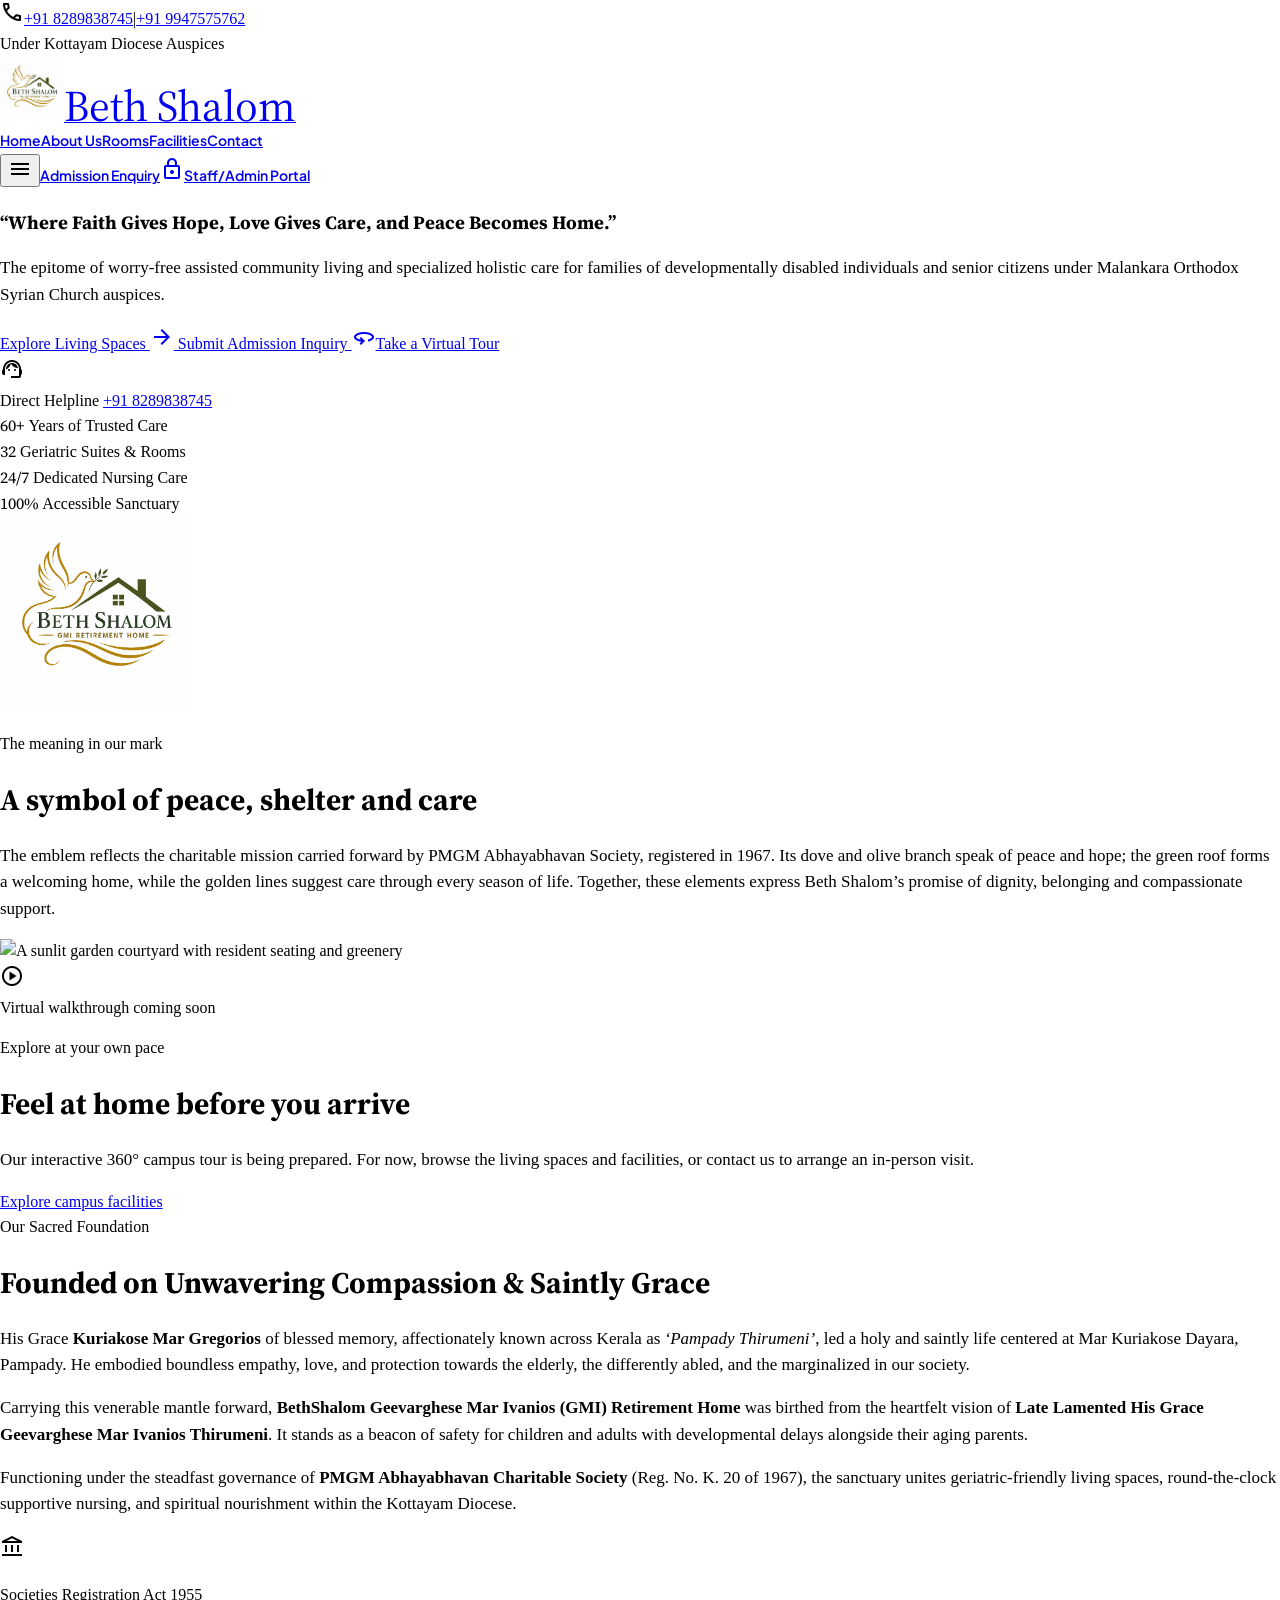
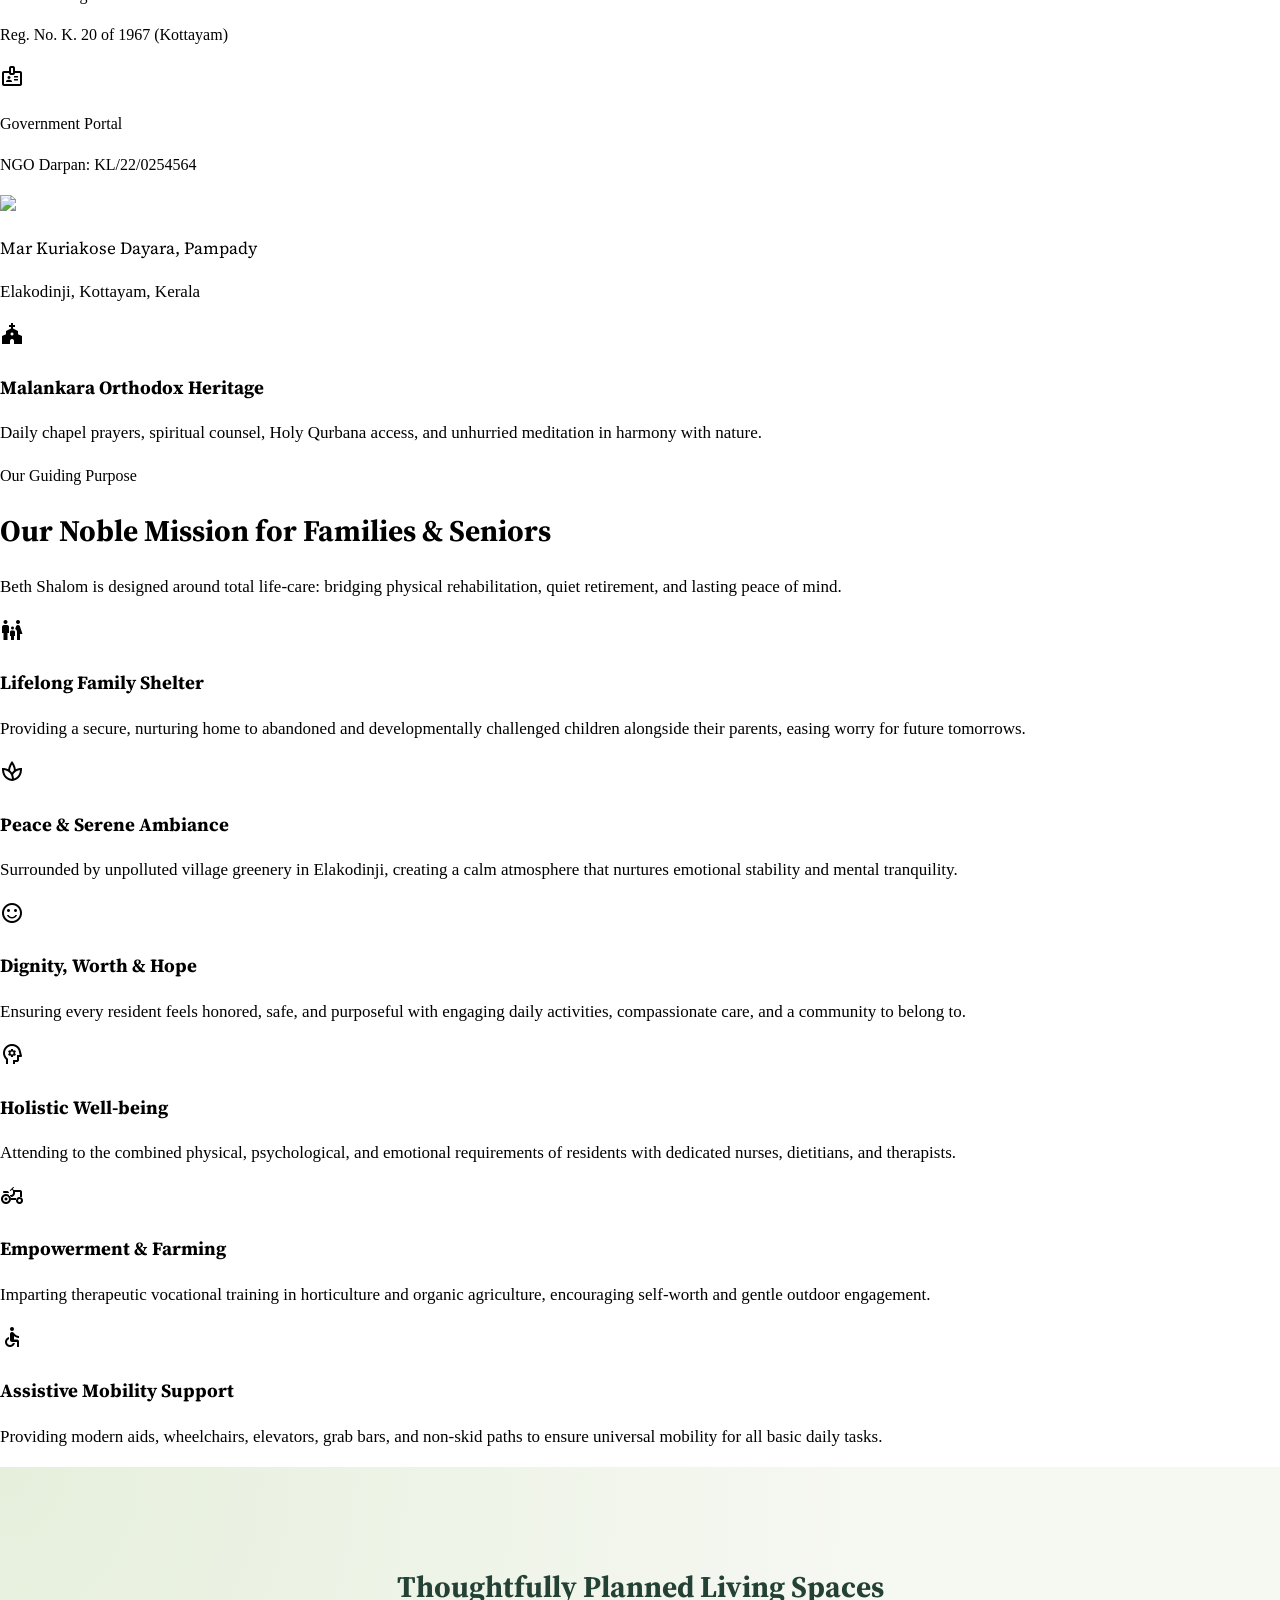
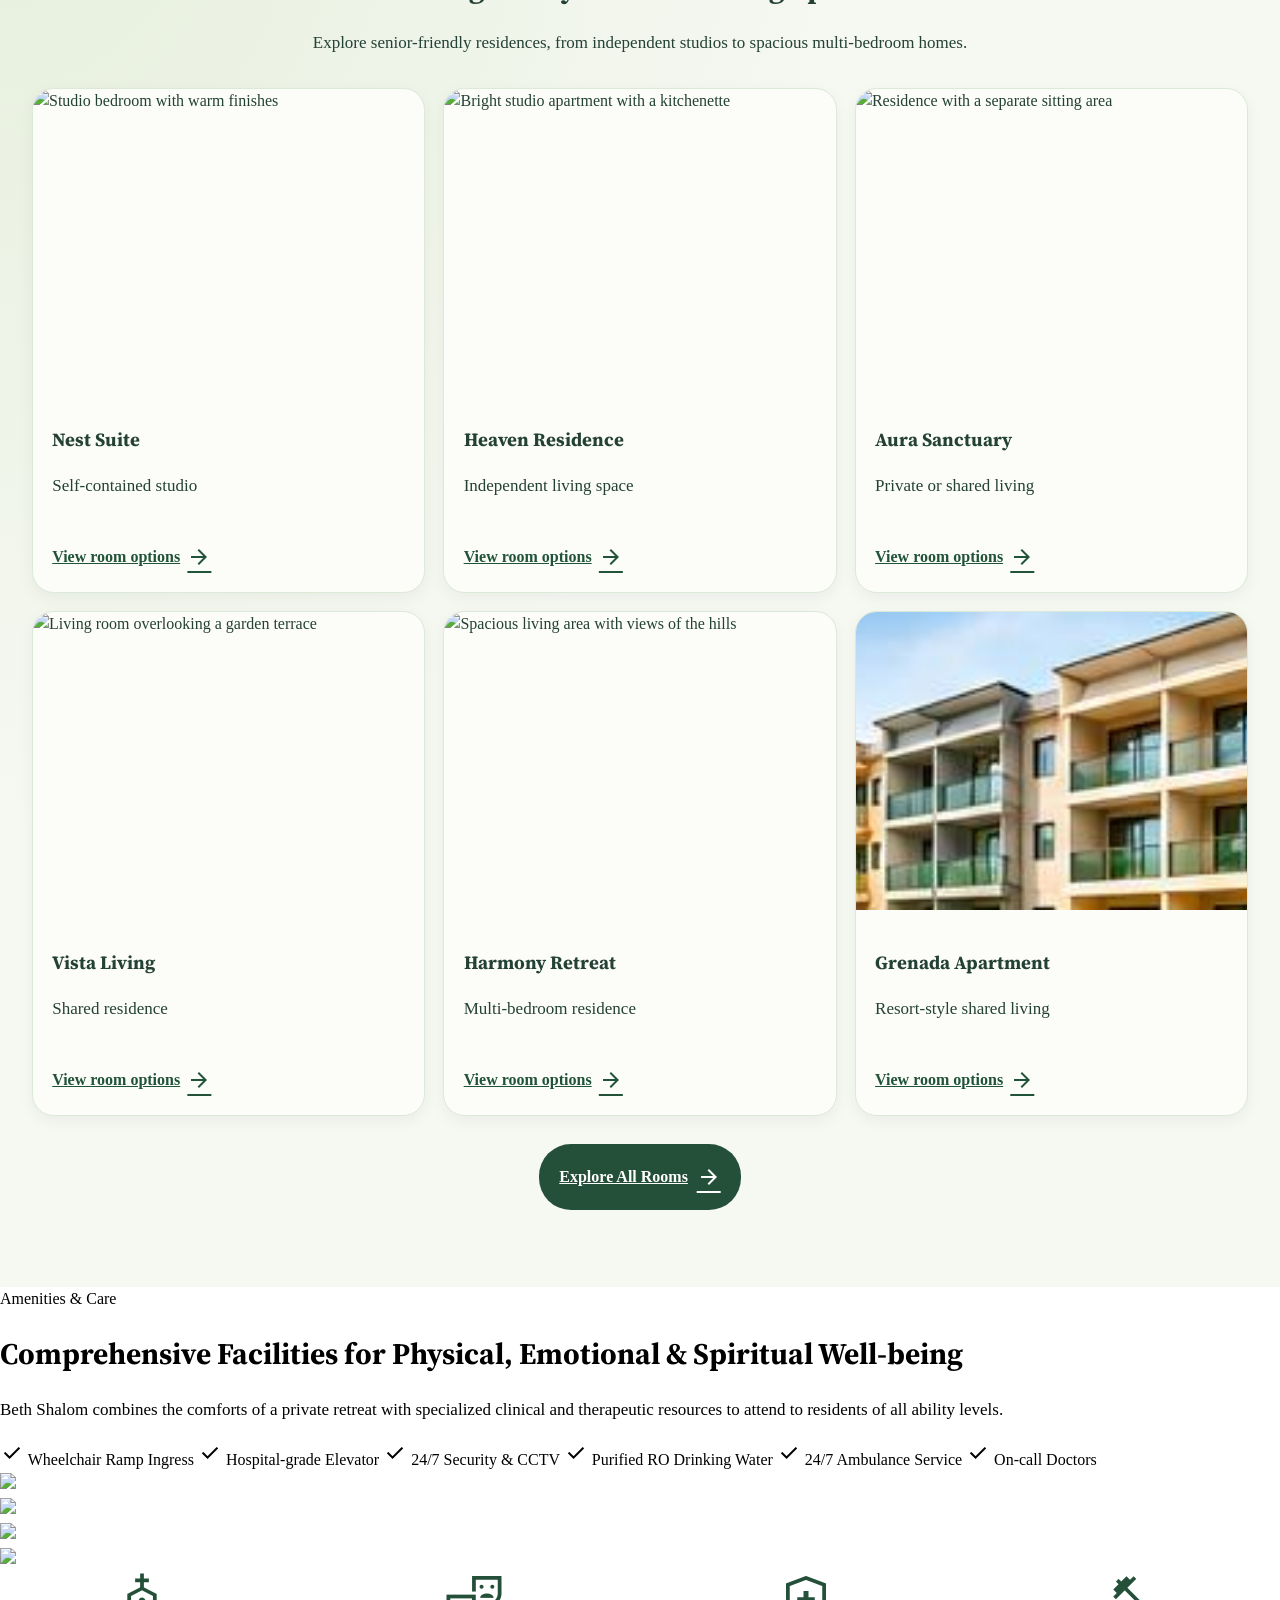
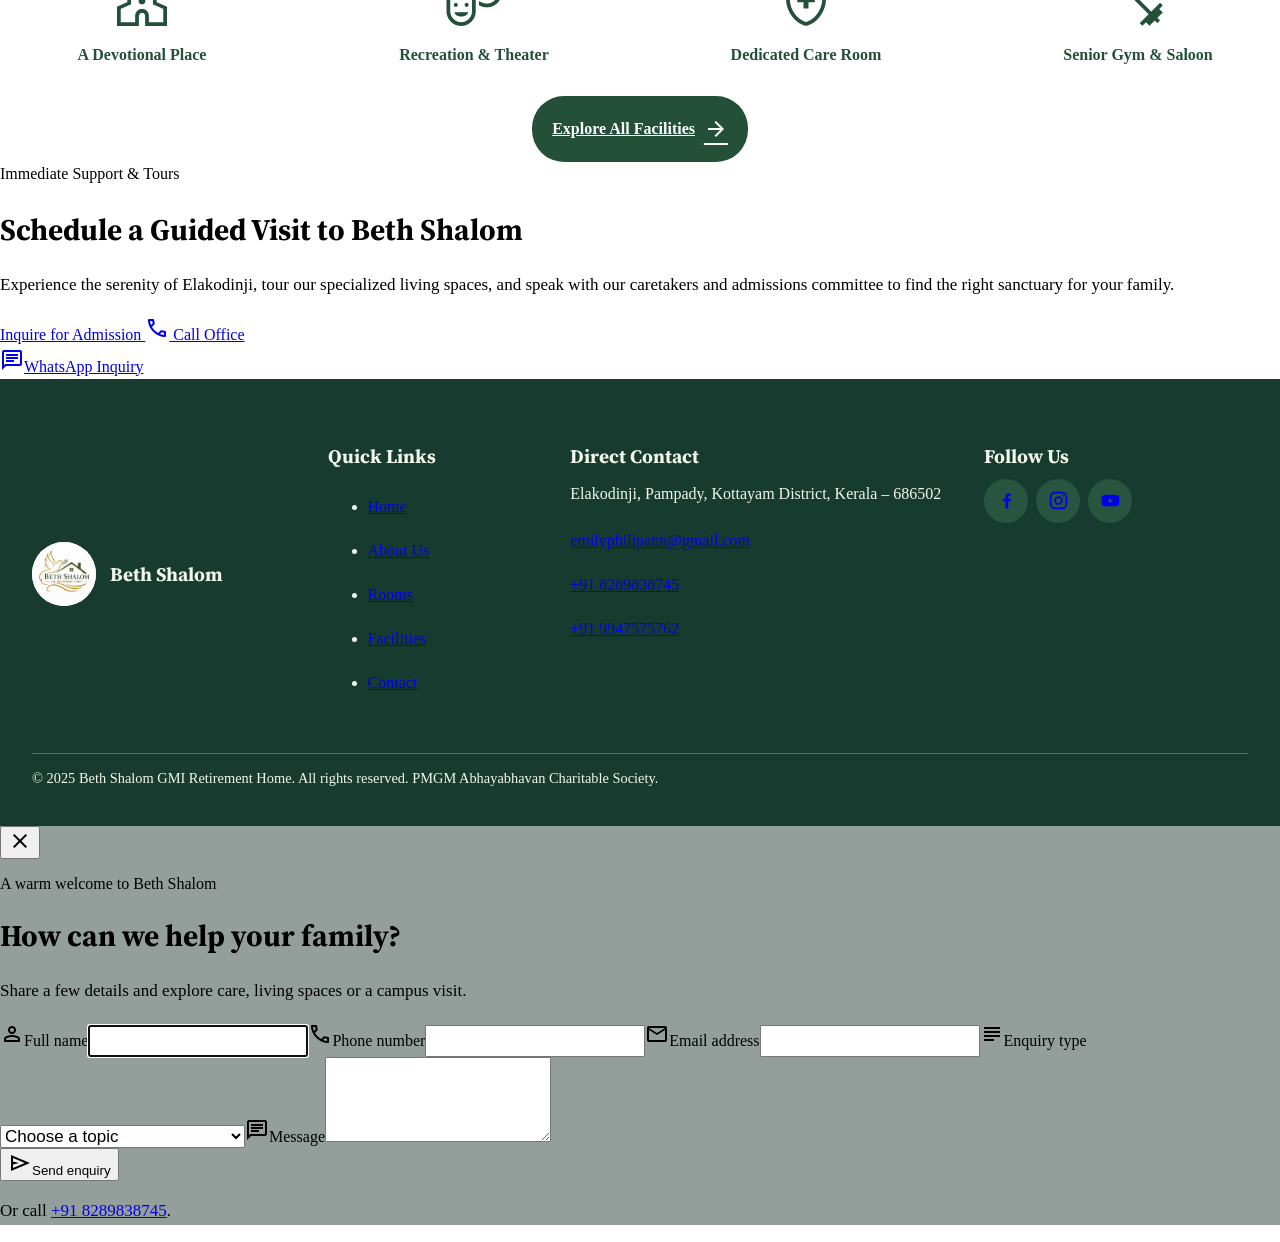
==== commit f6554f4d: "updated" ====
--- a/index.html
+++ b/index.html
@@ -482,44 +482,14 @@
 </div>
 </div>
 </div>
-<!-- Feature Badges Grid matching the brochure listing -->
-<div class="grid grid-cols-1 sm:grid-cols-2 lg:grid-cols-4 gap-6">
-<div class="p-6 rounded-2xl bg-surface-container-low flex flex-col gap-3">
-<div class="w-10 h-10 rounded-lg bg-surface-container flex items-center justify-center text-secondary">
-<span class="material-symbols-outlined text-[24px]">church</span>
-</div>
-<h4 class="font-headline-sm text-headline-sm text-primary">A Devotional Place</h4>
-<p class="font-body-sm text-body-sm text-on-surface-variant">
-            Dedicated consecrated prayer chapel offering peaceful personal meditation and community liturgical services.
-          </p>
-</div>
-<div class="p-6 rounded-2xl bg-surface-container-low flex flex-col gap-3">
-<div class="w-10 h-10 rounded-lg bg-surface-container flex items-center justify-center text-secondary">
-<span class="material-symbols-outlined text-[24px]">theater_comedy</span>
-</div>
-<h4 class="font-headline-sm text-headline-sm text-primary">Recreation &amp; Theater</h4>
-<p class="font-body-sm text-body-sm text-on-surface-variant">
-            Community hall and entertainment screening theater for educational programs, films, music, and social gatherings.
-          </p>
-</div>
-<div class="p-6 rounded-2xl bg-surface-container-low flex flex-col gap-3">
-<div class="w-10 h-10 rounded-lg bg-surface-container flex items-center justify-center text-secondary">
-<span class="material-symbols-outlined text-[24px]">health_and_safety</span>
-</div>
-<h4 class="font-headline-sm text-headline-sm text-primary">Dedicated Care Room</h4>
-<p class="font-body-sm text-body-sm text-on-surface-variant">
-            Equipped with primary healthcare supplies, regular physician rounds, and qualified 24/7 nursing attendants.
-          </p>
-</div>
-<div class="p-6 rounded-2xl bg-surface-container-low flex flex-col gap-3">
-<div class="w-10 h-10 rounded-lg bg-surface-container flex items-center justify-center text-secondary">
-<span class="material-symbols-outlined text-[24px]">fitness_center</span>
-</div>
-<h4 class="font-headline-sm text-headline-sm text-primary">Senior Gym &amp; Saloon</h4>
-<p class="font-body-sm text-body-sm text-on-surface-variant">
-            Physiotherapy facilities, low-impact exercise machines, grooming saloon, and personal hygiene care spaces.
-          </p>
-</div>
+<ul class="home-amenity-icons" aria-label="Featured facilities" role="list">
+  <li><span class="material-symbols-outlined" aria-hidden="true">church</span><span class="home-amenity-label font-body-md text-body-md">A Devotional Place</span></li>
+  <li><span class="material-symbols-outlined" aria-hidden="true">theater_comedy</span><span class="home-amenity-label font-body-md text-body-md">Recreation &amp; Theater</span></li>
+  <li><span class="material-symbols-outlined" aria-hidden="true">health_and_safety</span><span class="home-amenity-label font-body-md text-body-md">Dedicated Care Room</span></li>
+  <li><span class="material-symbols-outlined" aria-hidden="true">fitness_center</span><span class="home-amenity-label font-body-md text-body-md">Senior Gym &amp; Saloon</span></li>
+</ul>
+<div class="home-refresh-actions">
+  <a class="home-refresh-action home-amenity-cta font-label-md text-label-md" data-path="facilities" href="#facilities">Explore All Facilities <span class="material-symbols-outlined" aria-hidden="true">arrow_forward</span></a>
 </div>
 </div>
 </section>
@@ -565,7 +535,7 @@
 <a class="px-3 py-1.5 rounded-full bg-surface-container hover:bg-surface-container-high text-primary transition-all duration-200" href="#governing-society">PMGM Society</a>
 <a class="px-3 py-1.5 rounded-full bg-surface-container hover:bg-surface-container-high text-primary transition-all duration-200" href="#mission-pillars">Four Pillars</a>
 <a class="px-3 py-1.5 rounded-full bg-surface-container hover:bg-surface-container-high text-primary transition-all duration-200" href="#elakodinji-sanctuary">The Hilltop Campus</a>
-<a class="px-3 py-1.5 rounded-full bg-surface-container hover:bg-surface-container-high text-primary transition-all duration-200" href="#transparency">Charitable Trust</a>
+<a class="px-3 py-1.5 rounded-full bg-surface-container hover:bg-surface-container-high text-primary transition-all duration-200" href="#governing-society">Charitable Trust</a>
 </nav>
 </div>
 </section>
@@ -934,6 +904,53 @@
 </div>
 </div>
 </section>
+<section id="organizational-hierarchy" class="leadership-chart" aria-labelledby="leadership-heading">
+  <div class="leadership-inner">
+    <h2 id="leadership-heading" class="font-headline-lg text-headline-lg text-primary">Organizational Hierarchy</h2>
+    <div class="leadership-grid">
+      <article class="leadership-card">
+        <img class="leadership-avatar" src="assets/thomas-mar-athanasius.jpg" alt="" width="88" height="88" loading="lazy" decoding="async">
+        <h3 class="font-headline-sm text-headline-sm text-primary">H.G Thomas Mar Athanasius</h3>
+        <p class="font-body-md text-body-md text-on-surface-variant">Governing Board Member, OTS Kottayam</p>
+      </article>
+      <article class="leadership-card">
+        <img class="leadership-avatar" src="assets/yuhanon-mar-meletius.jpg" alt="" width="88" height="88" loading="lazy" decoding="async">
+        <h3 class="font-headline-sm text-headline-sm text-primary">H.G Yuhanon Mar Meletius</h3>
+        <p class="font-body-md text-body-md text-on-surface-variant">Representative to UTC, Bangalore</p>
+      </article>
+      <article class="leadership-card">
+        <img class="leadership-avatar" src="assets/geevarghese-mar-coorilose.jpg" alt="" width="88" height="88" loading="lazy" decoding="async">
+        <h3 class="font-headline-sm text-headline-sm text-primary">H.G Geevarghese Mar Coorilose</h3>
+        <p class="font-body-md text-body-md text-on-surface-variant">President, The Servants of the Cross; President, Ministry of Human Empowerment; Representative to CMC Ludhiana</p>
+      </article>
+      <article class="leadership-card">
+        <span class="leadership-avatar font-label-md text-label-md" aria-hidden="true">ZN</span>
+        <h3 class="font-headline-sm text-headline-sm text-primary">H.G Zachariah Mar Nicholovos</h3>
+        <p class="font-body-md text-body-md text-on-surface-variant">Vice President, Inter-Church Relations Department; President, Rule Committee</p>
+      </article>
+      <article class="leadership-card">
+        <span class="leadership-avatar font-label-md text-label-md" aria-hidden="true">YI</span>
+        <h3 class="font-headline-sm text-headline-sm text-primary">H.G Dr. Yakob Mar Irenios</h3>
+        <p class="font-body-md text-body-md text-on-surface-variant">President, MOC Publications; President, Divyabodhanam; Representative to CASA</p>
+      </article>
+      <article class="leadership-card">
+        <span class="leadership-avatar font-label-md text-label-md" aria-hidden="true">GG</span>
+        <h3 class="font-headline-sm text-headline-sm text-primary">H.G Dr. Gabriel Mar Gregorios</h3>
+        <p class="font-body-md text-body-md text-on-surface-variant">Manager, Catholicate &amp; MD Corporate Schools; President, Mission Board</p>
+      </article>
+      <article class="leadership-card">
+        <span class="leadership-avatar font-label-md text-label-md" aria-hidden="true">YC</span>
+        <h3 class="font-headline-sm text-headline-sm text-primary">H.G Dr. Yuhanon Mar Chrysostamos</h3>
+        <p class="font-body-md text-body-md text-on-surface-variant">Secretary, Holy Episcopal Synod; Representative to Working Committee; President, MDCC Sub Committee</p>
+      </article>
+      <article class="leadership-card">
+        <span class="leadership-avatar font-label-md text-label-md" aria-hidden="true">YP</span>
+        <h3 class="font-headline-sm text-headline-sm text-primary">H.G Yuhanon Mar Policarpos</h3>
+        <p class="font-body-md text-body-md text-on-surface-variant">President, Marriage Assistance Scheme; President, Church Finance Committee</p>
+      </article>
+    </div>
+  </div>
+</section>
 <section id="governing-society" class="feature-section" aria-labelledby="governing-society-heading"><div class="public-section-inner"><div class="public-section-heading"><h2 id="governing-society-heading">Organization Custodianship</h2></div><div class="feature-grid custodian-grid custodian-collection">
 <article class="feature-card"><img src="assets/beth-shalom-logo.jpeg" alt="" width="64" height="64" loading="lazy"><h3>PMGM Abhayabhavan Charitable Society</h3><p>The registered charitable society responsible for Beth Shalom under the auspices of the Malankara Orthodox Syrian Church Diocese of Kottayam.</p></article>
 
@@ -944,54 +961,6 @@
 <article class="feature-card" data-organization-placeholder><span class="material-symbols-outlined custodian-placeholder" aria-hidden="true">corporate_fare</span><h3 class="">Organization 6 <span class="sr-only">(placeholder)</span></h3><p class="">Name, logo and description pending confirmation.</p></article>
 <article class="feature-card" data-organization-placeholder><span class="material-symbols-outlined custodian-placeholder" aria-hidden="true">corporate_fare</span><h3 class="">Organization 7 <span class="sr-only">(placeholder)</span></h3><p class="">Name, logo and description pending confirmation.</p></article>
 </div></div></section>
-<!-- Section 6: Institutional Principles & Senior Leadership Quote -->
-<section class="w-full py-space-xl px-margin-mobile md:px-margin bg-surface-container-low" id="transparency">
-<div class="max-w-7xl mx-auto flex flex-col gap-space-xl">
-<div class="bg-surface-container-lowest p-space-xl rounded-xl shadow-sm flex flex-col lg:flex-row items-center justify-between gap-space-lg">
-<div class="flex flex-col gap-space-sm max-w-2xl">
-<span class="font-label-md text-label-md text-secondary font-bold uppercase tracking-wider">Uncompromising Integrity</span>
-<h2 class="font-headline-lg text-headline-lg text-primary">The Beth Shalom Charitable Covenant</h2>
-<p class="font-body-md text-body-md text-on-surface-variant leading-relaxed">
-            Beth Shalom operates entirely on philanthropic and cost-recovery subsidised mechanisms. No resident or family is viewed as a commercial client; admissions are determined by medical necessity, social urgency, and our capacity to shelter.
-          </p>
-<ul class="flex flex-col gap-2 pt-2 font-body-sm text-body-sm text-on-surface">
-<li class="flex items-center gap-2">
-<span class="material-symbols-outlined text-secondary text-[18px]">verified_user</span>
-<span>Governed by registered charitable constitution approved by the Church Synod</span>
-</li>
-<li class="flex items-center gap-2">
-<span class="material-symbols-outlined text-secondary text-[18px]">verified_user</span>
-<span>All staff, caretakers, and nurses undergo background verification and specialized compassionate training</span>
-</li>
-<li class="flex items-center gap-2">
-<span class="material-symbols-outlined text-secondary text-[18px]">verified_user</span>
-<span>Complete legal transparency with State and Central Social Justice departments</span>
-</li>
-</ul>
-</div>
-<div class="w-full lg:w-96 bg-surface-container p-space-md rounded-xl flex flex-col gap-space-sm">
-<div class="flex items-center gap-2 text-primary font-headline-sm text-headline-sm font-bold">
-<span class="material-symbols-outlined text-secondary text-[24px]">contact_support</span>
-<span>Diocesan Helpdesk</span>
-</div>
-<p class="font-body-sm text-body-sm text-on-surface-variant">
-            Have questions regarding admissions, care services, or family support? Speak directly with our society secretary.
-          </p>
-<div class="flex flex-col gap-1 font-label-md text-label-md text-primary font-semibold">
-<a class="hover:text-secondary flex items-center gap-1" href="tel:+918289838745">
-<span class="material-symbols-outlined text-[18px]">call</span> +91 8289838745
-            </a>
-<a class="hover:text-secondary flex items-center gap-1" href="tel:+919947575762">
-<span class="material-symbols-outlined text-[18px]">call</span> +91 9947575762
-            </a>
-<a class="hover:text-secondary flex items-center gap-1 font-normal text-body-sm" href="mailto:emilyphilipann@gmail.com">
-<span class="material-symbols-outlined text-[18px]">mail</span> emilyphilipann@gmail.com
-            </a>
-</div>
-</div>
-</div>
-</div>
-</section>
 <!-- Section 7: Compassionate Call-to-Action -->
 <section class="w-full py-space-xl px-margin-mobile md:px-margin bg-primary text-on-primary relative overflow-hidden">
 <div class="max-w-7xl mx-auto flex flex-col items-center text-center gap-space-md relative z-10">
--- a/assets/home-and-custodianship.css
+++ b/assets/home-and-custodianship.css
@@ -76,3 +76,58 @@
 @media (prefers-reduced-motion: reduce) {
   .home-refresh :is(.home-room-tile, .home-care-feature, .home-refresh-action) { transition: none; }
 }
+
+.home-amenity-icons {
+  display: grid;
+  grid-template-columns: repeat(2, minmax(0, 1fr));
+  gap: clamp(1rem, 4vw, 3rem);
+  margin: 0;
+  padding: 0;
+  list-style: none;
+  color: #245039;
+}
+.home-amenity-icons li { display: grid; justify-items: center; align-content: start; gap: .75rem; text-align: center; }
+.home-amenity-icons .material-symbols-outlined {
+  font-size: clamp(2.5rem, 5vw, 3.75rem);
+  line-height: 1;
+  font-variation-settings: 'FILL' 0, 'wght' 400, 'GRAD' 0, 'opsz' 48;
+}
+.home-amenity-icons .home-amenity-label { font-weight: 600; line-height: 1.35; }
+.home-amenity-cta:focus-visible { outline: 2px solid #285640; outline-offset: 4px; }
+@media (min-width: 1024px) {
+  .home-amenity-icons { grid-template-columns: repeat(4, minmax(0, 1fr)); }
+}
+
+.leadership-chart { padding-block: clamp(3rem, 6vw, 5rem); background: #edf5ec; }
+.leadership-inner { width: min(100% - 2rem, 76rem); margin-inline: auto; }
+.leadership-inner > h2 { margin-bottom: 1.75rem; text-align: center; }
+.leadership-grid { display: grid; grid-template-columns: minmax(0, 1fr); gap: 1rem; }
+.leadership-card {
+  min-width: 0;
+  padding: 1.4rem 1rem;
+  text-align: center;
+  background: #fcfdf9;
+  border: 1px solid #d6e5d7;
+  border-top: .3rem solid #548064;
+  border-radius: 1rem;
+  box-shadow: 0 4px 12px #173d2c0d;
+  transition: box-shadow .18s ease;
+}
+.leadership-card:hover { box-shadow: 0 7px 18px #173d2c1c; }
+.leadership-avatar {
+  display: grid;
+  place-items: center;
+  width: 5.5rem;
+  height: 5.5rem;
+  margin: 0 auto .85rem;
+  border: 2px solid #cadaCA;
+  border-radius: 50%;
+  object-fit: cover;
+  background: #e4eee3;
+  color: #244b36;
+}
+.leadership-card h3 { margin-bottom: .4rem; text-wrap: balance; }
+.leadership-card p { overflow-wrap: anywhere; }
+@media (min-width: 640px) { .leadership-grid { grid-template-columns: repeat(2, minmax(0, 1fr)); } }
+@media (min-width: 1100px) { .leadership-grid { grid-template-columns: repeat(4, minmax(0, 1fr)); } }
+@media (prefers-reduced-motion: reduce) { .leadership-card { transition: none; } }
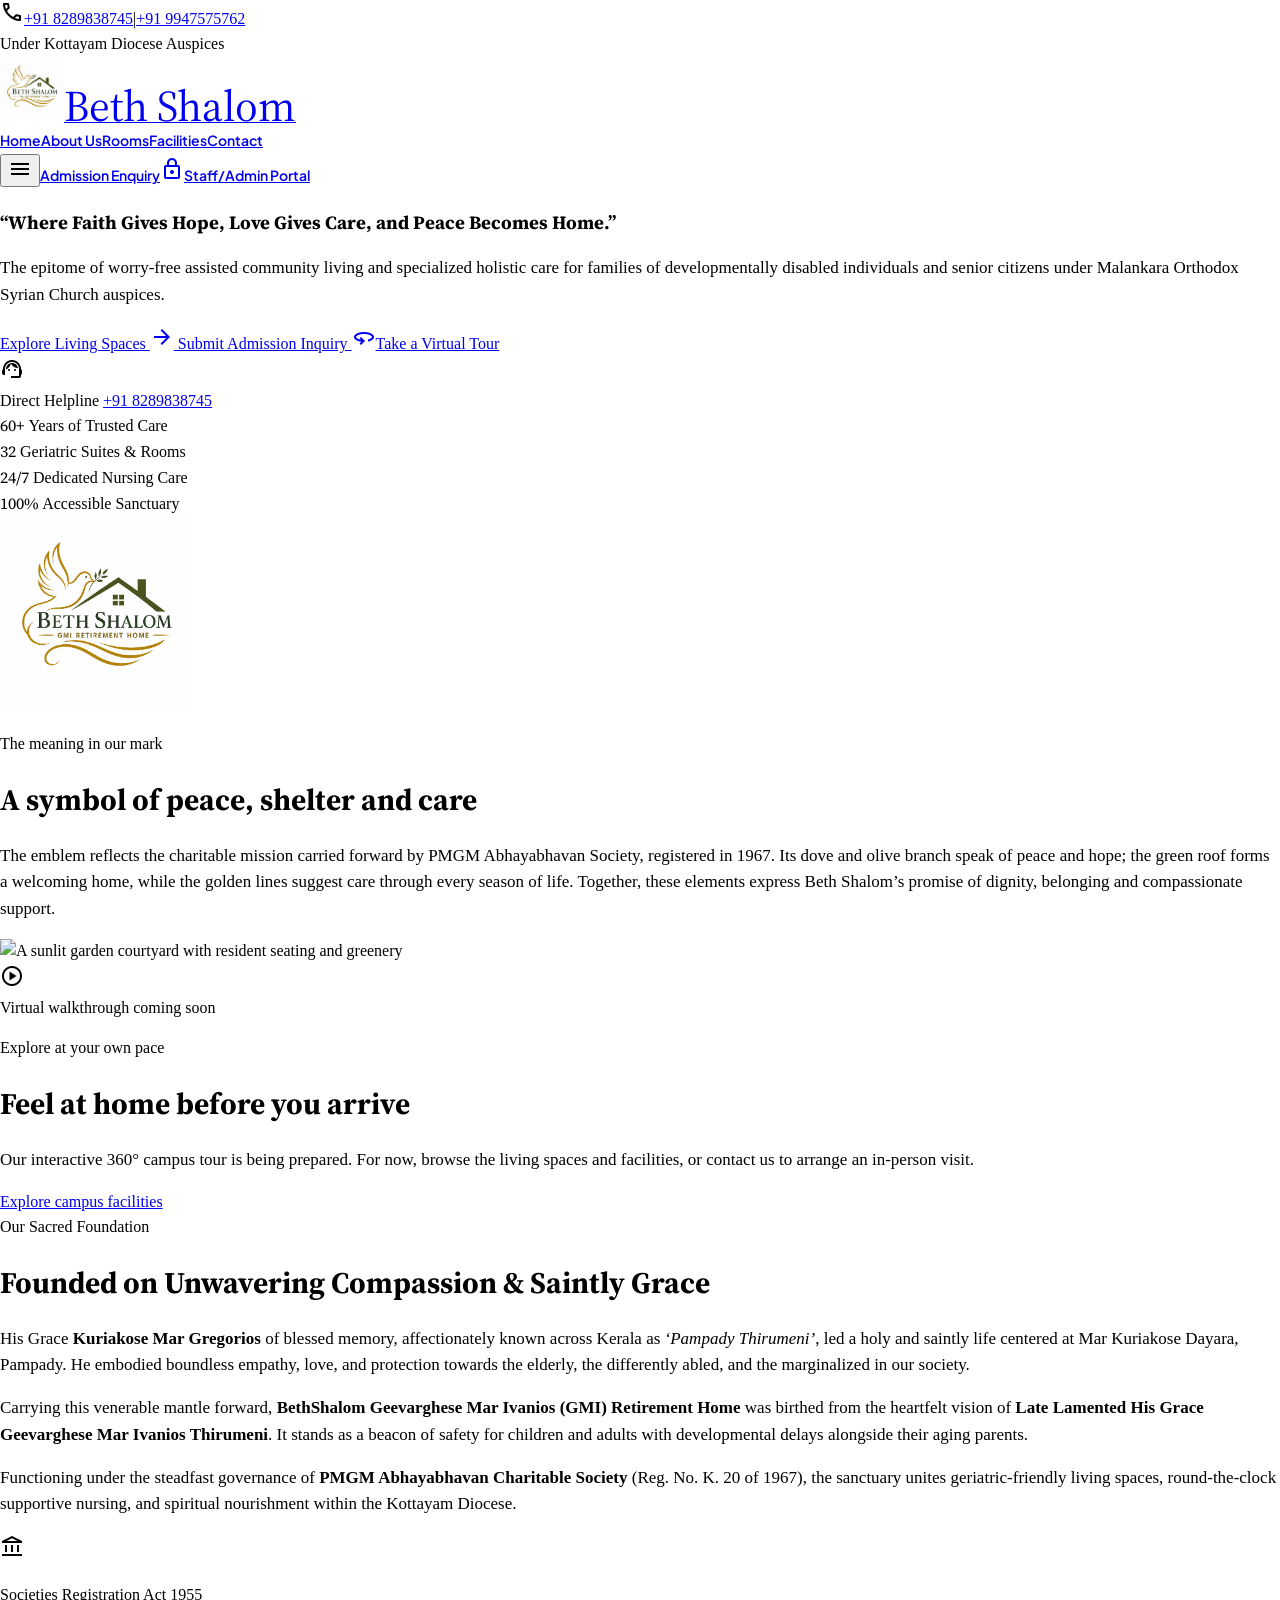
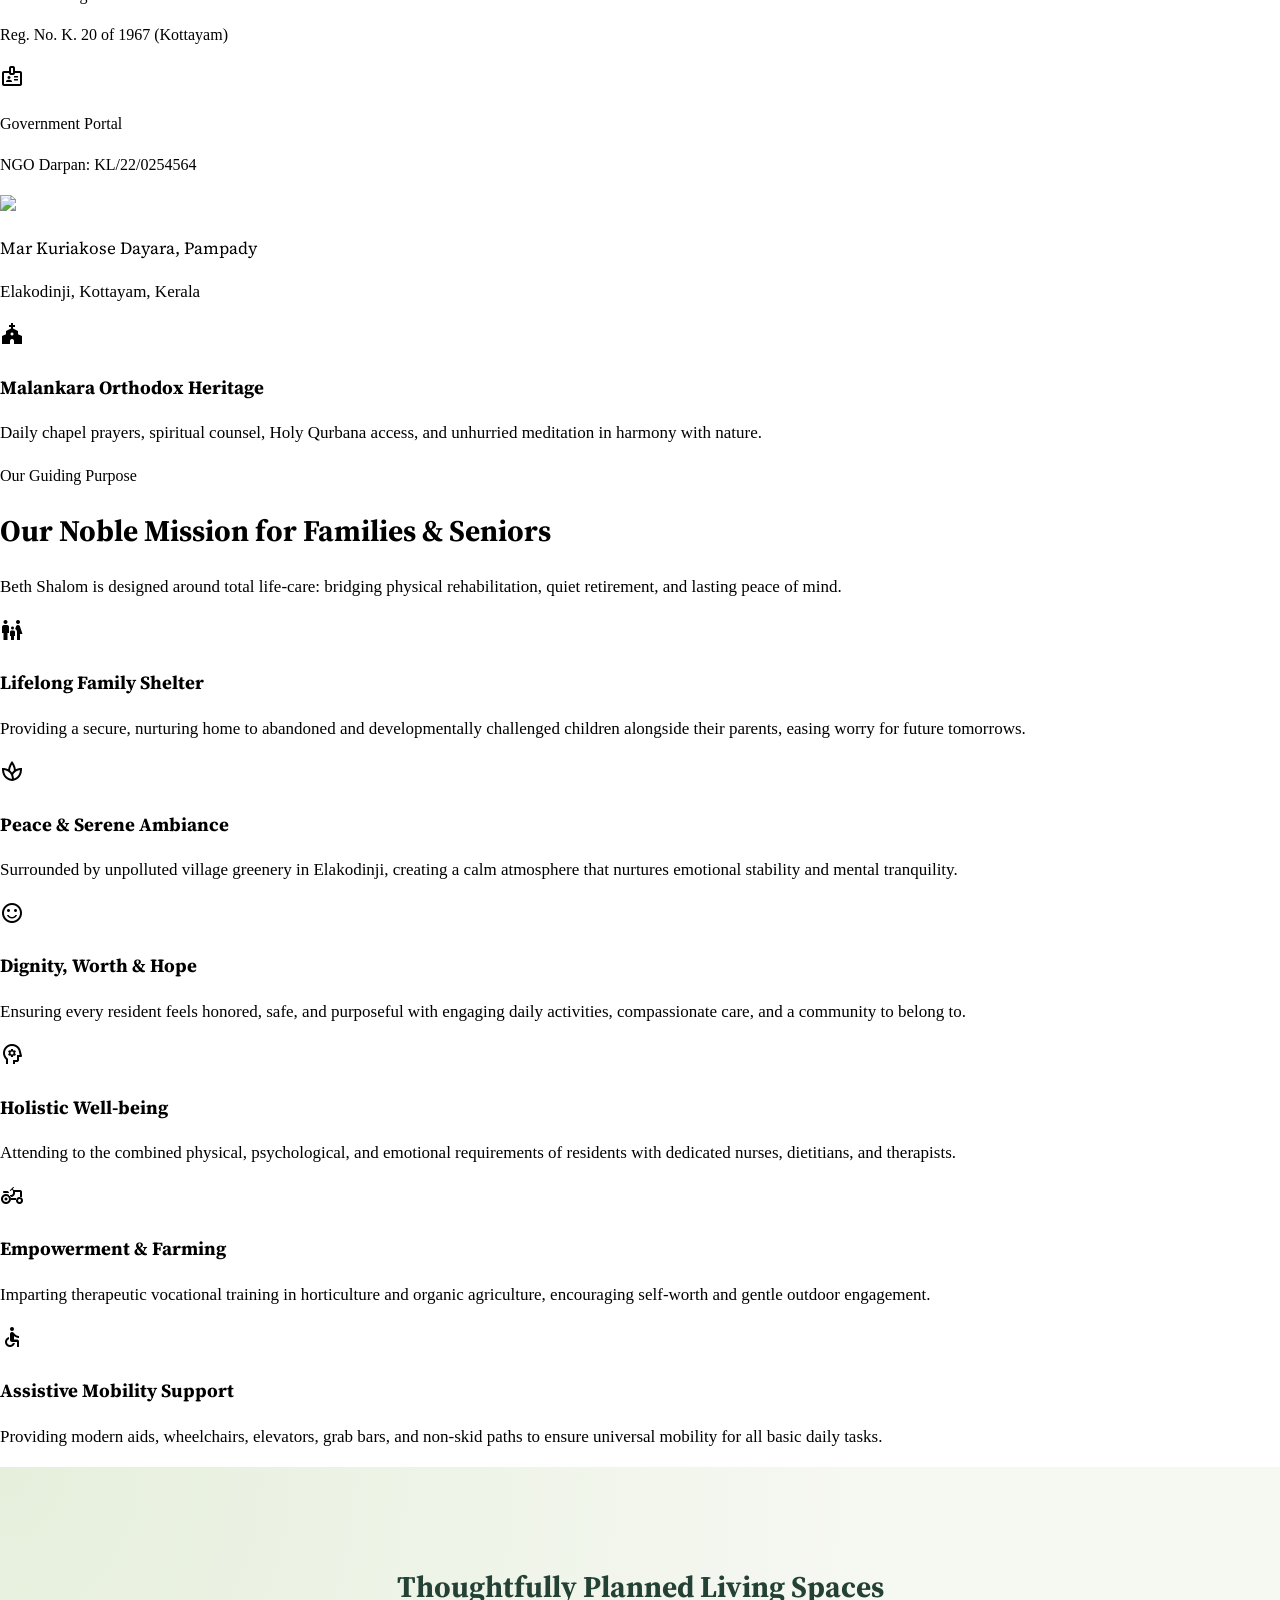
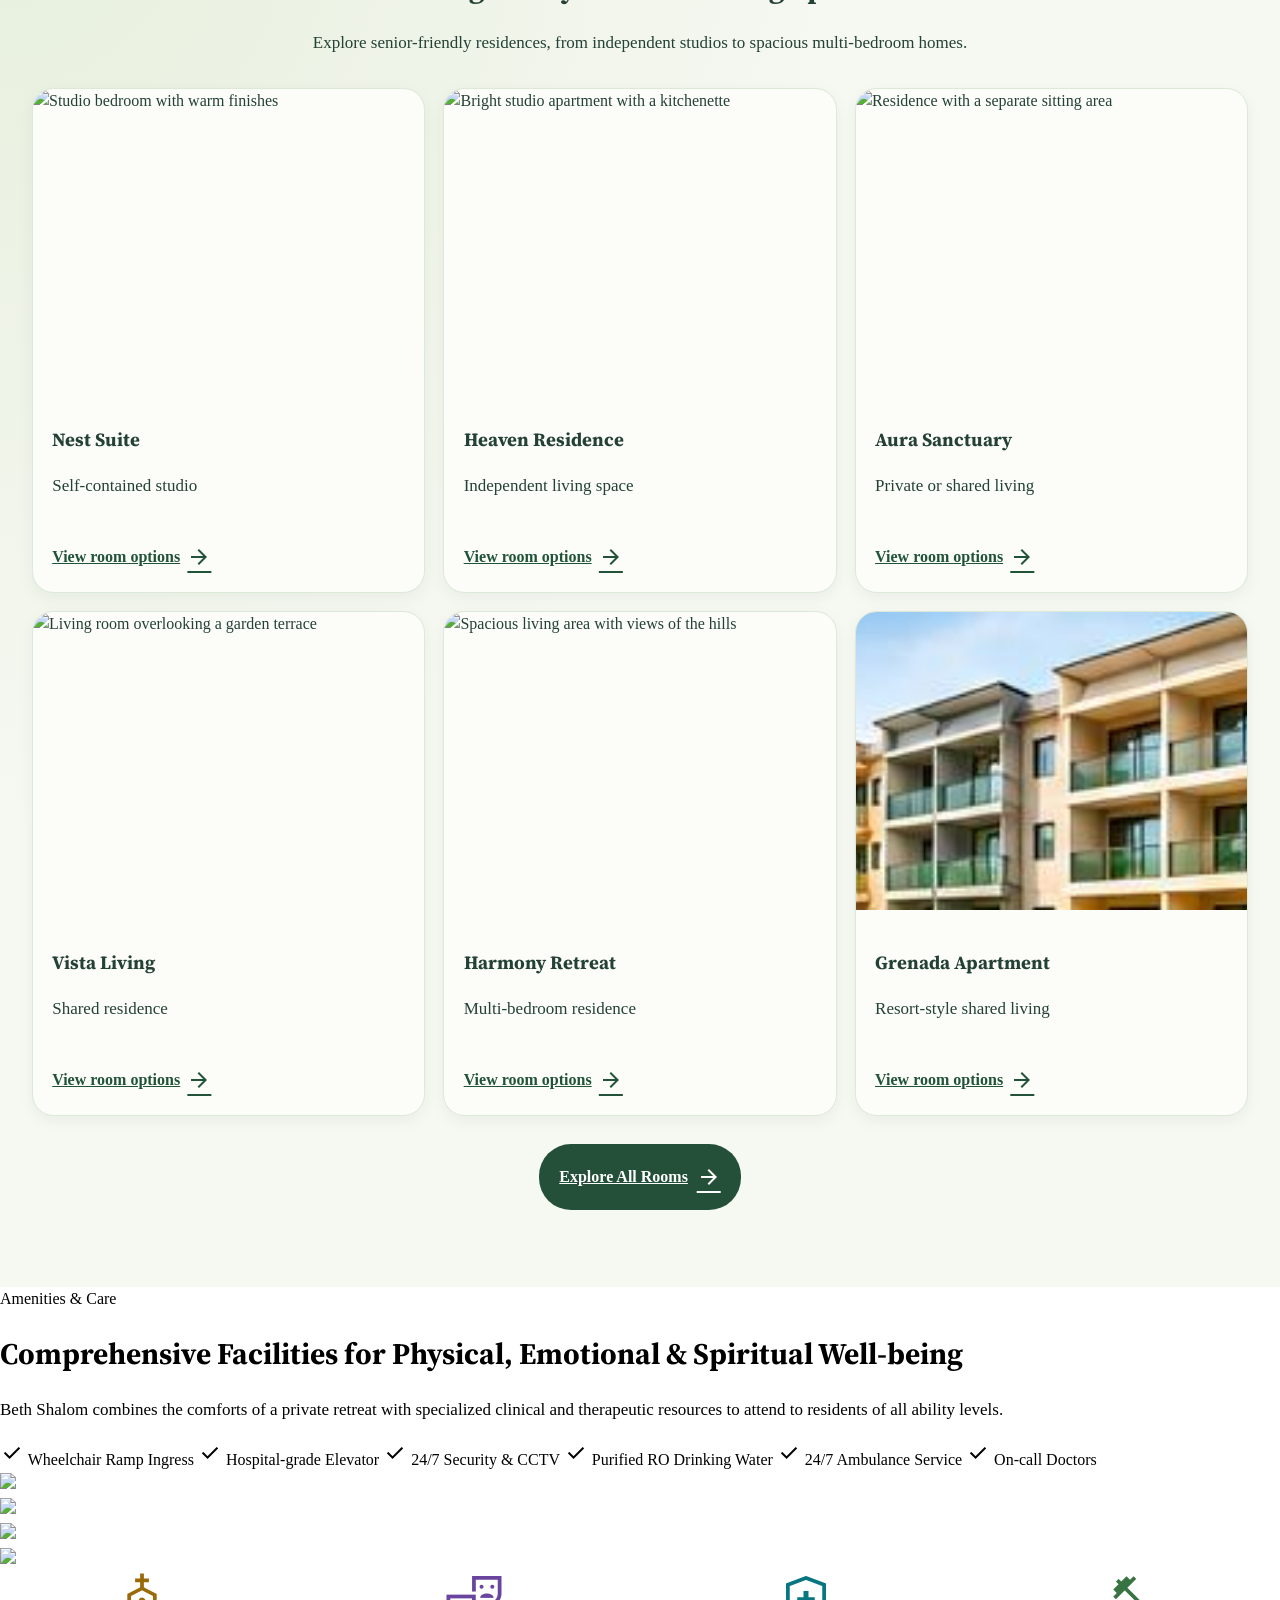
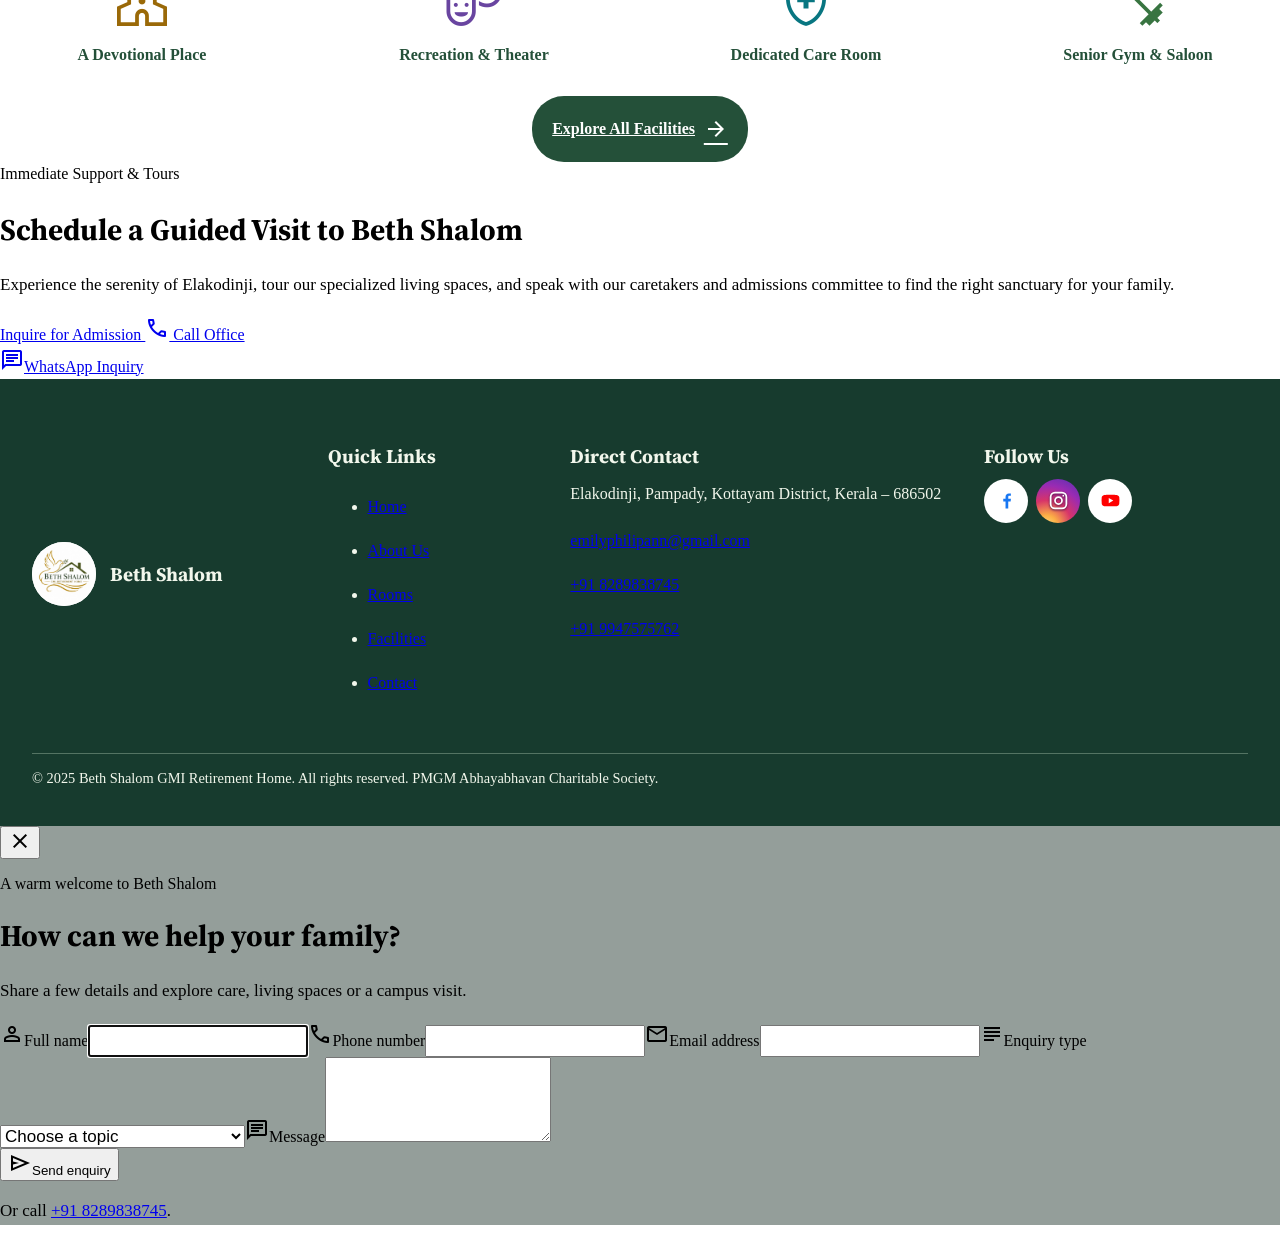
==== commit 26b7e505: "updated" ====
--- a/index.html
+++ b/index.html
@@ -483,10 +483,10 @@
 </div>
 </div>
 <ul class="home-amenity-icons" aria-label="Featured facilities" role="list">
-  <li><span class="material-symbols-outlined" aria-hidden="true">church</span><span class="home-amenity-label font-body-md text-body-md">A Devotional Place</span></li>
-  <li><span class="material-symbols-outlined" aria-hidden="true">theater_comedy</span><span class="home-amenity-label font-body-md text-body-md">Recreation &amp; Theater</span></li>
-  <li><span class="material-symbols-outlined" aria-hidden="true">health_and_safety</span><span class="home-amenity-label font-body-md text-body-md">Dedicated Care Room</span></li>
-  <li><span class="material-symbols-outlined" aria-hidden="true">fitness_center</span><span class="home-amenity-label font-body-md text-body-md">Senior Gym &amp; Saloon</span></li>
+  <li><span class="material-symbols-outlined amenity-icon-devotional" aria-hidden="true">church</span><span class="home-amenity-label font-body-md text-body-md">A Devotional Place</span></li>
+  <li><span class="material-symbols-outlined amenity-icon-theater" aria-hidden="true">theater_comedy</span><span class="home-amenity-label font-body-md text-body-md">Recreation &amp; Theater</span></li>
+  <li><span class="material-symbols-outlined amenity-icon-care" aria-hidden="true">health_and_safety</span><span class="home-amenity-label font-body-md text-body-md">Dedicated Care Room</span></li>
+  <li><span class="material-symbols-outlined amenity-icon-fitness" aria-hidden="true">fitness_center</span><span class="home-amenity-label font-body-md text-body-md">Senior Gym &amp; Saloon</span></li>
 </ul>
 <div class="home-refresh-actions">
   <a class="home-refresh-action home-amenity-cta font-label-md text-label-md" data-path="facilities" href="#facilities">Explore All Facilities <span class="material-symbols-outlined" aria-hidden="true">arrow_forward</span></a>
@@ -961,40 +961,6 @@
 <article class="feature-card" data-organization-placeholder><span class="material-symbols-outlined custodian-placeholder" aria-hidden="true">corporate_fare</span><h3 class="">Organization 6 <span class="sr-only">(placeholder)</span></h3><p class="">Name, logo and description pending confirmation.</p></article>
 <article class="feature-card" data-organization-placeholder><span class="material-symbols-outlined custodian-placeholder" aria-hidden="true">corporate_fare</span><h3 class="">Organization 7 <span class="sr-only">(placeholder)</span></h3><p class="">Name, logo and description pending confirmation.</p></article>
 </div></div></section>
-<!-- Section 7: Compassionate Call-to-Action -->
-<section class="w-full py-space-xl px-margin-mobile md:px-margin bg-primary text-on-primary relative overflow-hidden">
-<div class="max-w-7xl mx-auto flex flex-col items-center text-center gap-space-md relative z-10">
-<div class="w-16 h-16 rounded-full bg-surface-container/20 flex items-center justify-center text-tertiary-fixed mb-2">
-<span class="material-symbols-outlined text-[36px]">nature_people</span>
-</div>
-<span class="font-label-md text-label-md text-tertiary-fixed uppercase tracking-wider font-bold">
-        A Peaceful Future Awaits Your Loved Ones
-      </span>
-<h2 class="font-headline-xl text-headline-xl text-on-primary max-w-3xl">
-        Experience the Peace of Beth Shalom in Person.
-      </h2>
-<p class="font-body-lg text-body-lg text-on-primary-container max-w-2xl leading-relaxed">
-        Whether you are seeking a peaceful retirement sanctuary for yourself, or an unbroken haven for your child and family, our gates and chapel are always open to welcome you.
-      </p>
-<div class="flex flex-wrap items-center justify-center gap-space-md pt-space-sm">
-<a class="min-h-[52px] px-8 rounded-full bg-tertiary-fixed-dim text-on-tertiary-fixed font-label-lg text-label-lg hover:bg-tertiary-fixed transition-all duration-200 shadow-md inline-flex items-center gap-2" data-path="admission-inquiry" href="#admission-inquiry">
-<span class="material-symbols-outlined text-[20px]">assignment</span>
-<span>Submit Admission Inquiry</span>
-</a>
-<a class="min-h-[52px] px-8 rounded-full bg-surface-container/10 hover:bg-surface-container/20 text-on-primary font-label-lg text-label-lg transition-all duration-200 inline-flex items-center gap-2" data-path="contact" href="#contact">
-<span class="material-symbols-outlined text-[20px]">map</span>
-<span>Schedule Campus Visit</span>
-</a>
-<a class="min-h-[52px] px-6 rounded-full bg-secondary hover:bg-secondary-fixed-variant text-on-secondary font-label-lg text-label-lg transition-all duration-200 inline-flex items-center gap-2" href="https://wa.me/918289838745" rel="noopener noreferrer" target="_blank">
-<span class="material-symbols-outlined text-[20px]">chat</span>
-<span>WhatsApp Inquiry</span>
-</a>
-</div>
-<div class="pt-space-md text-on-primary-container font-label-sm text-label-sm">
-        Under Holy Auspices of Mar Kuriakose Dayara &amp; PMGM Abhayabhavan Charitable Society, Pampady.
-      </div>
-</div>
-</section>
 </div>
 </main><a aria-label="Chat on WhatsApp" class="fixed bottom-6 right-6 z-50 flex items-center gap-space-xs bg-secondary hover:bg-primary text-on-primary py-3 px-4 rounded-full shadow-[0_10px_25px_-5px_rgba(30,58,47,0.25)] transition-all duration-200 transform hover:-translate-y-0.5 focus:outline-none focus:ring-3 focus:ring-tertiary-fixed-dim" href="https://wa.me/918289838745" rel="noopener noreferrer" target="_blank"><span class="material-symbols-outlined text-[24px]">chat</span><span class="font-label-md text-label-md hidden sm:inline">WhatsApp Inquiry</span></a></section><section id="page-p-03" class="bg-surface font-body-md text-body-md text-on-surface antialiased" data-page="P-03" hidden><header class="fixed top-0 left-0 right-0 z-50 bg-surface/90 backdrop-blur-md shadow-[0_2px_12px_rgba(7,36,26,0.06)]"><div class="bg-surface-container-low py-1.5 px-margin-mobile md:px-margin"><div class="max-w-7xl mx-auto flex flex-wrap items-center justify-between gap-y-1 text-on-surface-variant"><div class="flex items-center gap-space-sm font-label-sm text-label-sm"><span class="flex items-center gap-1"><span class="material-symbols-outlined text-[16px] text-secondary">call</span><a class="hover:text-primary transition-colors" href="tel:+918289838745">+91 8289838745</a></span><span class="opacity-40">|</span><a class="hover:text-primary transition-colors" href="tel:+919947575762">+91 9947575762</a></div><div class="flex items-center gap-space-md font-label-sm text-label-sm"><span class="hidden sm:inline-block text-on-surface-variant opacity-80">Under Kottayam Diocese Auspices</span></div></div></div><div class="h-20 max-w-7xl mx-auto px-margin-mobile md:px-margin flex items-center justify-between gap-space-md"><a class="flex items-center gap-3 focus:outline-none focus:ring-2 focus:ring-tertiary-fixed-dim rounded-lg p-1 shrink-0" data-path="home" href="#home"><img src="assets/beth-shalom-logo.jpeg" alt="Beth Shalom logo" class="w-14 h-14 sm:w-16 sm:h-16 object-contain rounded-full bg-white p-0.5 shrink-0" width="64" height="64" loading="eager"/><span class="flex flex-col"><span class="font-headline-sm text-headline-sm text-primary tracking-tight font-bold">Beth Shalom</span></span></a><nav aria-label="Primary navigation" class="hidden xl:flex items-center gap-1 font-label-md text-label-md" data-active-classes="text-primary font-bold bg-surface-container rounded-lg"><a class="px-space-sm py-2 text-on-surface-variant hover:text-on-surface hover:bg-surface-container transition-colors rounded-lg" data-path="home" href="#home">Home</a><a class="px-space-sm py-2 text-on-surface-variant hover:text-on-surface hover:bg-surface-container transition-colors rounded-lg" data-path="about-us" href="#about-us">About Us</a><a aria-current="page" class="px-space-sm py-2 transition-colors text-primary font-bold bg-surface-container rounded-lg" data-path="rooms" href="#rooms">Rooms</a><a class="px-space-sm py-2 text-on-surface-variant hover:text-on-surface hover:bg-surface-container transition-colors rounded-lg" data-path="facilities" href="#facilities">Facilities</a><a class="px-space-sm py-2 text-on-surface-variant hover:text-on-surface hover:bg-surface-container transition-colors rounded-lg" data-path="contact" href="#contact">Contact</a></nav><div class="flex items-center gap-space-sm"><button type="button" data-mobile-menu-toggle aria-controls="mobile-nav-p-03" aria-expanded="false" aria-label="Open navigation menu" class="xl:hidden inline-flex h-12 w-12 shrink-0 items-center justify-center rounded-xl border border-outline-variant/50 bg-surface-container-low text-primary shadow-sm transition hover:bg-surface-container focus:outline-none focus:ring-2 focus:ring-secondary"><span data-menu-icon class="material-symbols-outlined text-[24px]">menu</span></button><a class="hidden xl:inline-flex items-center justify-center min-h-[48px] px-space-md py-2.5 rounded-full bg-primary-container text-on-primary font-label-md text-label-md hover:bg-primary transition-all duration-200 shadow-sm focus:outline-none focus:ring-2 focus:ring-tertiary-fixed-dim focus:ring-offset-2" data-path="admission-inquiry" href="#admission-inquiry">Admission Enquiry</a><a class="hidden xl:inline-flex min-h-[48px] items-center gap-1 text-secondary hover:text-primary transition-colors font-medium" data-path="staff-admin-portal" href="#staff-admin-portal"><span class="material-symbols-outlined text-[16px]">lock</span>Staff/Admin Portal</a></div></div><div id="mobile-nav-p-03" data-mobile-nav-panel class="mobile-menu-panel hidden absolute left-0 right-0 top-full z-[60] border-t border-outline-variant/30 bg-[#f8fbf8] shadow-xl backdrop-blur-xl xl:hidden" hidden><div class="mobile-menu-scroll max-w-7xl mx-auto px-margin-mobile py-3 md:px-margin"><nav aria-label="Mobile primary navigation" class="flex flex-col gap-1"><a class="w-full min-h-[48px] px-3 py-3 text-on-surface-variant hover:text-on-surface hover:bg-surface-container transition-colors rounded-lg" data-path="home" href="#home">Home</a><a class="w-full min-h-[48px] px-3 py-3 text-on-surface-variant hover:text-on-surface hover:bg-surface-container transition-colors rounded-lg" data-path="about-us" href="#about-us">About Us</a><a aria-current="page" class="w-full min-h-[48px] px-3 py-3 transition-colors text-primary font-bold bg-surface-container rounded-lg" data-path="rooms" href="#rooms">Rooms</a><a class="w-full min-h-[48px] px-3 py-3 text-on-surface-variant hover:text-on-surface hover:bg-surface-container transition-colors rounded-lg" data-path="facilities" href="#facilities">Facilities</a><a class="w-full min-h-[48px] px-3 py-3 text-on-surface-variant hover:text-on-surface hover:bg-surface-container transition-colors rounded-lg" data-path="contact" href="#contact">Contact</a></nav><div class="mt-3 grid grid-cols-1 gap-2 border-t border-outline-variant/30 pt-3 sm:grid-cols-2"><a class="inline-flex min-h-[48px] w-full items-center justify-center rounded-full bg-primary-container px-4 py-3 text-on-primary font-label-md text-label-md shadow-sm hover:bg-primary" data-path="admission-inquiry" href="#admission-inquiry">Admission Enquiry</a><a class="flex min-h-[48px] w-full items-center gap-2 rounded-xl bg-surface-container-low px-3 py-3 font-label-md text-label-md text-secondary hover:bg-surface-container" data-path="staff-admin-portal" href="#staff-admin-portal"><span class="material-symbols-outlined text-[16px]">lock</span>Staff/Admin Portal</a></div></div></div></header><main class="w-full pt-20 bg-surface min-h-[calc(100vh-80px)]"><div class="flex flex-col w-full">
 <!-- Top Ambient Banner -->
--- a/assets/public-site.css
+++ b/assets/public-site.css
@@ -158,3 +158,15 @@
 @media (prefers-reduced-motion: reduce) {
   .feature-card { transition: none; }
 }
+
+.site-footer-social a[aria-label="Facebook"] { color: #1877f2; background: #fff; }
+.site-footer-social a[aria-label="Instagram"] {
+  color: #fff;
+  background: radial-gradient(circle at 24% 106%, #ffdc80 0%, #fcaf45 18%, #d73469 44%, #9a2bb3 70%, #5033b2 100%);
+}
+.site-footer-social a[aria-label="Instagram"] svg { filter: drop-shadow(0 1px 1px #4b174b); }
+.site-footer-social a[aria-label="YouTube"] { color: #f00; background: #fff; }
+@media (hover: hover) and (prefers-reduced-motion: no-preference) {
+  .site-footer-social a svg { transition: transform .18s ease; }
+  .site-footer-social a:hover svg { transform: scale(1.1); }
+}
--- a/assets/home-and-custodianship.css
+++ b/assets/home-and-custodianship.css
@@ -131,3 +131,12 @@
 @media (min-width: 640px) { .leadership-grid { grid-template-columns: repeat(2, minmax(0, 1fr)); } }
 @media (min-width: 1100px) { .leadership-grid { grid-template-columns: repeat(4, minmax(0, 1fr)); } }
 @media (prefers-reduced-motion: reduce) { .leadership-card { transition: none; } }
+
+.home-amenity-icons .amenity-icon-devotional { color: #9a6908; }
+.home-amenity-icons .amenity-icon-theater { color: #6945a0; }
+.home-amenity-icons .amenity-icon-care { color: #087681; }
+.home-amenity-icons .amenity-icon-fitness { color: #387441; }
+.home-amenity-icons .material-symbols-outlined { transition: transform .18s ease; }
+@media (hover: hover) and (prefers-reduced-motion: no-preference) {
+  .home-amenity-icons li:hover .material-symbols-outlined { transform: translateY(-2px); }
+}
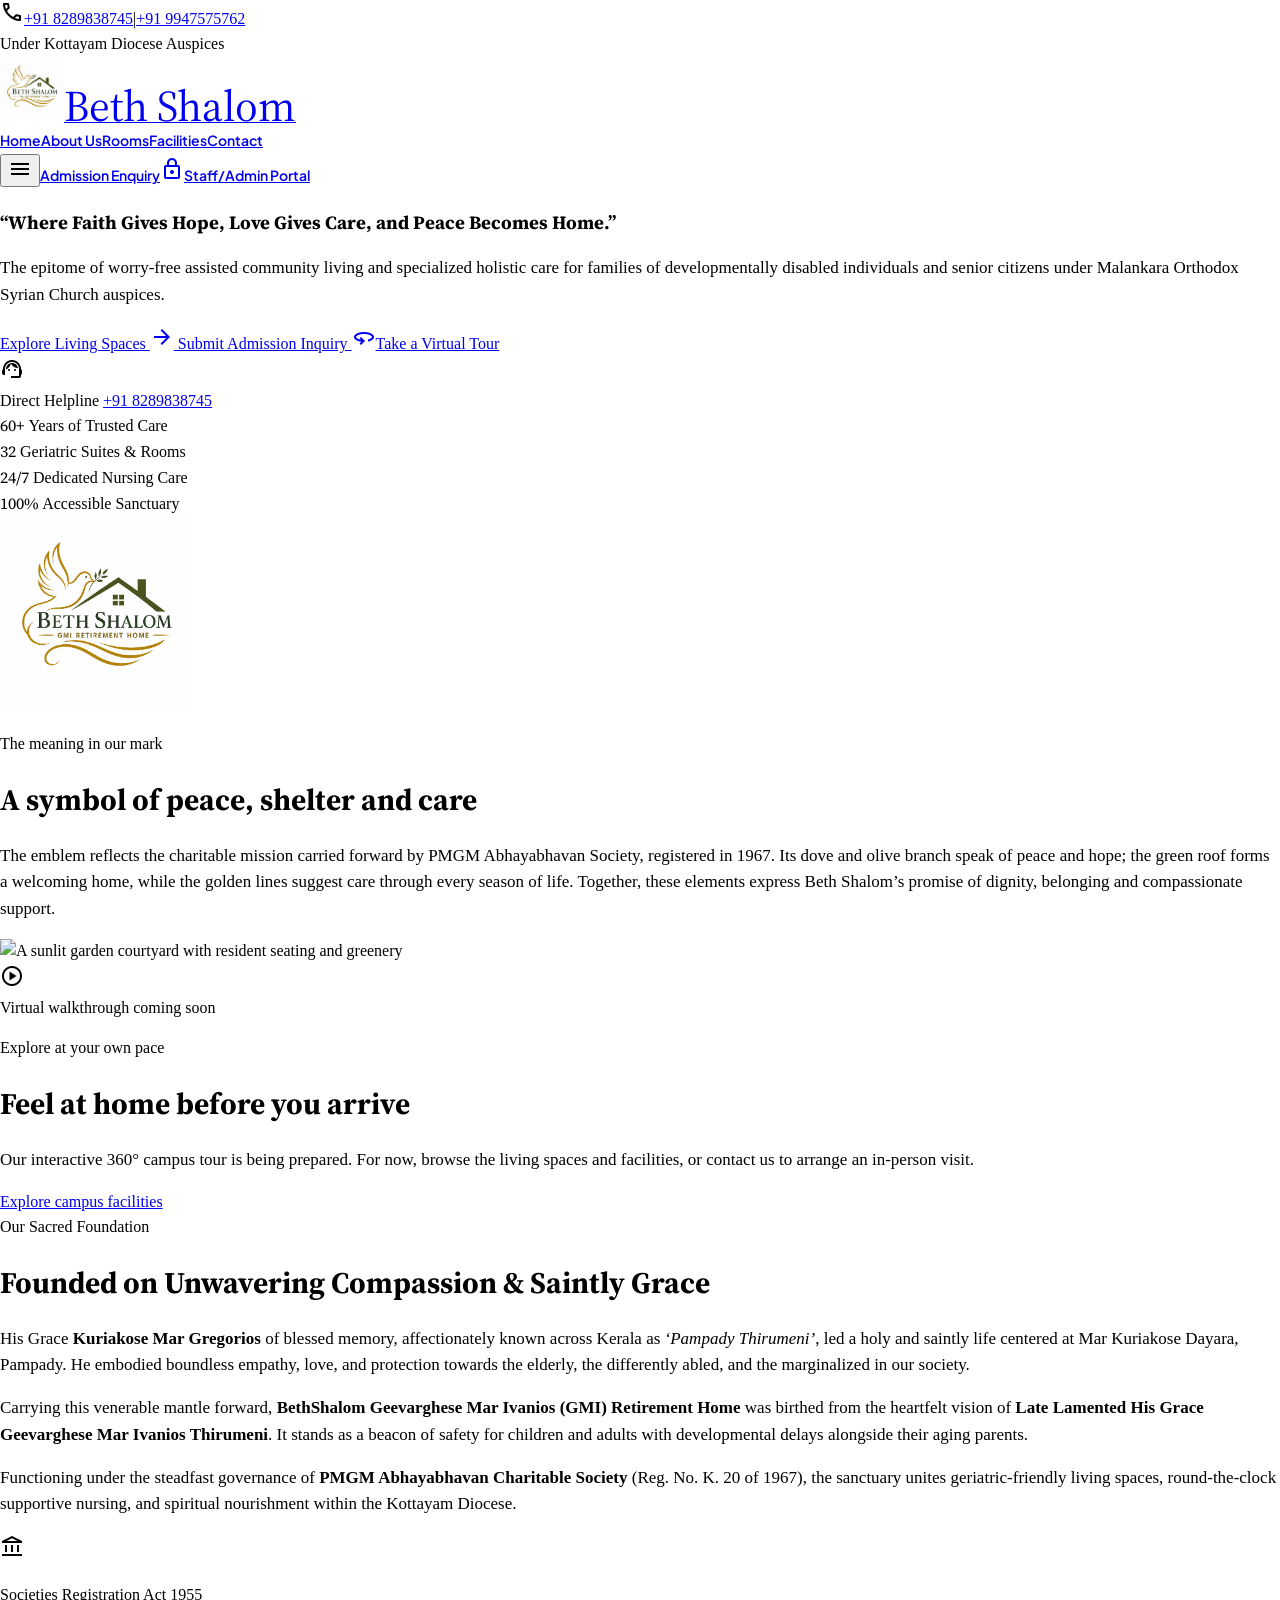
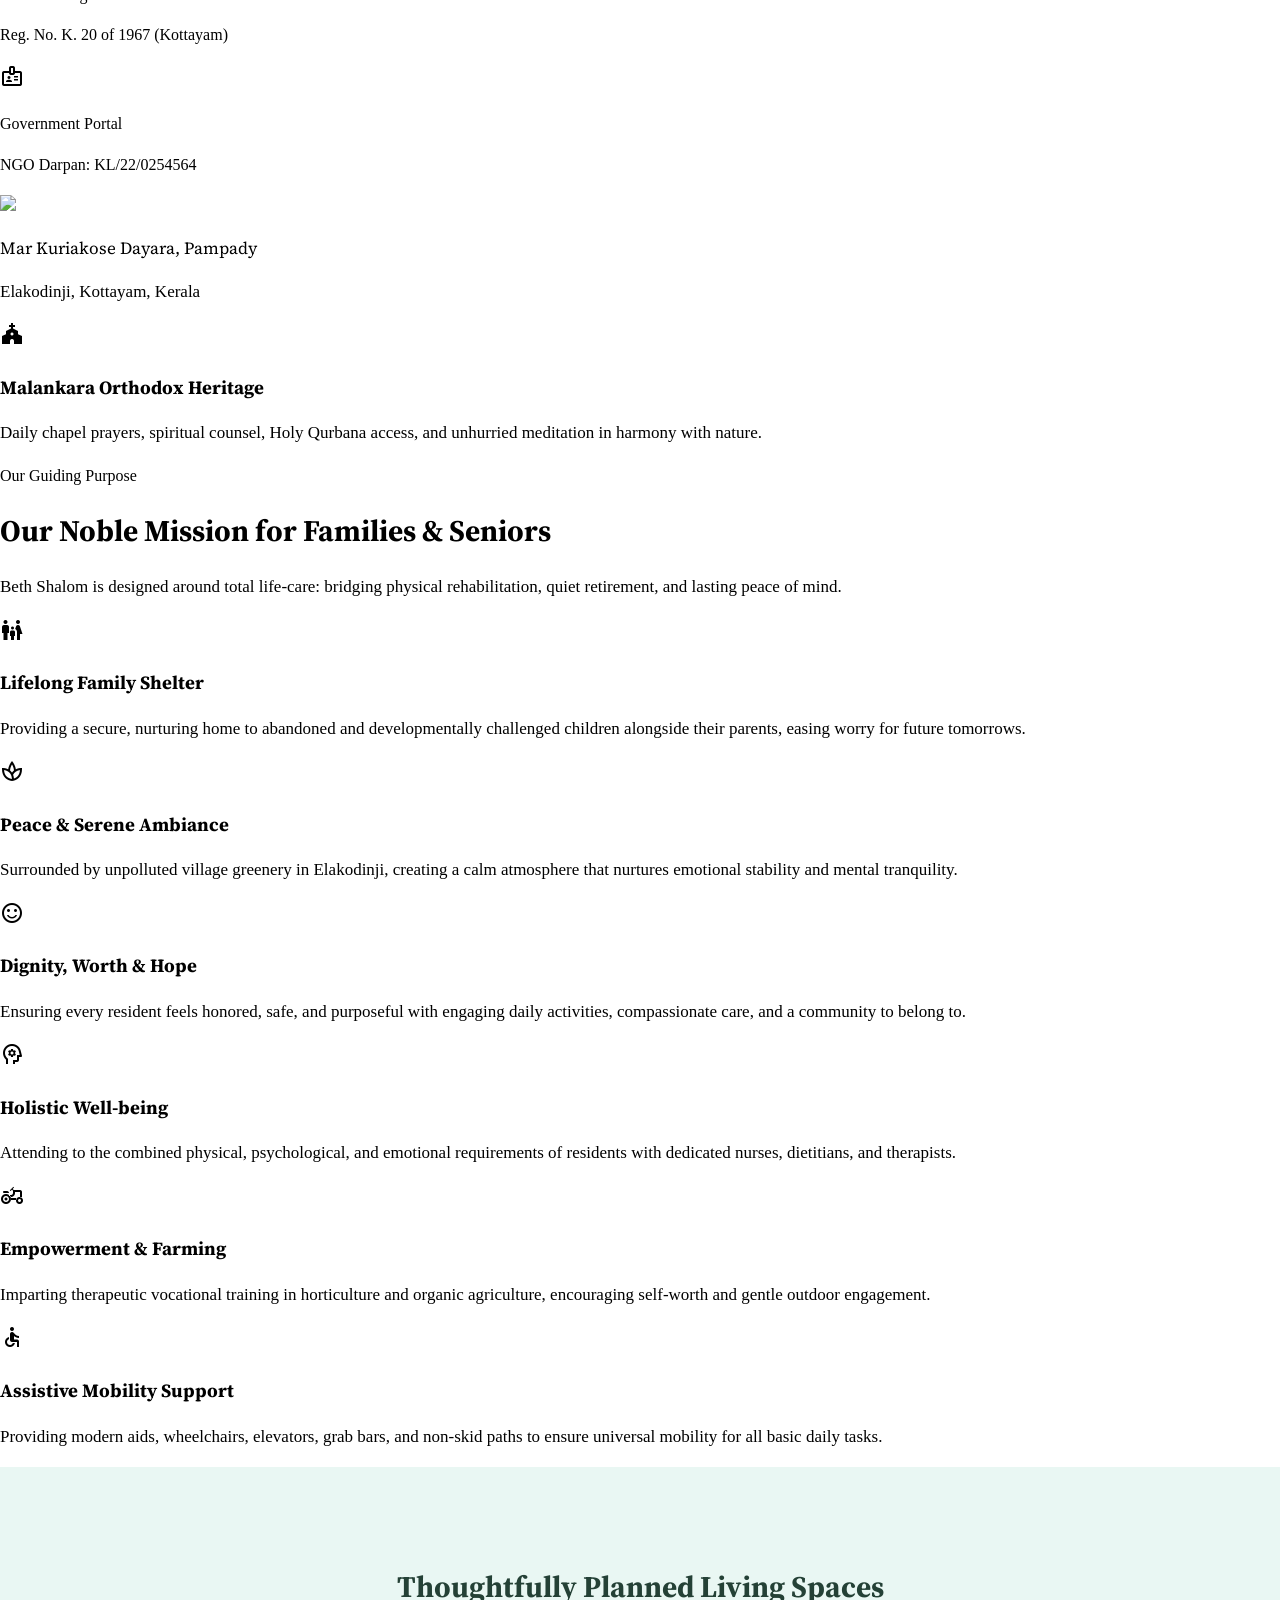
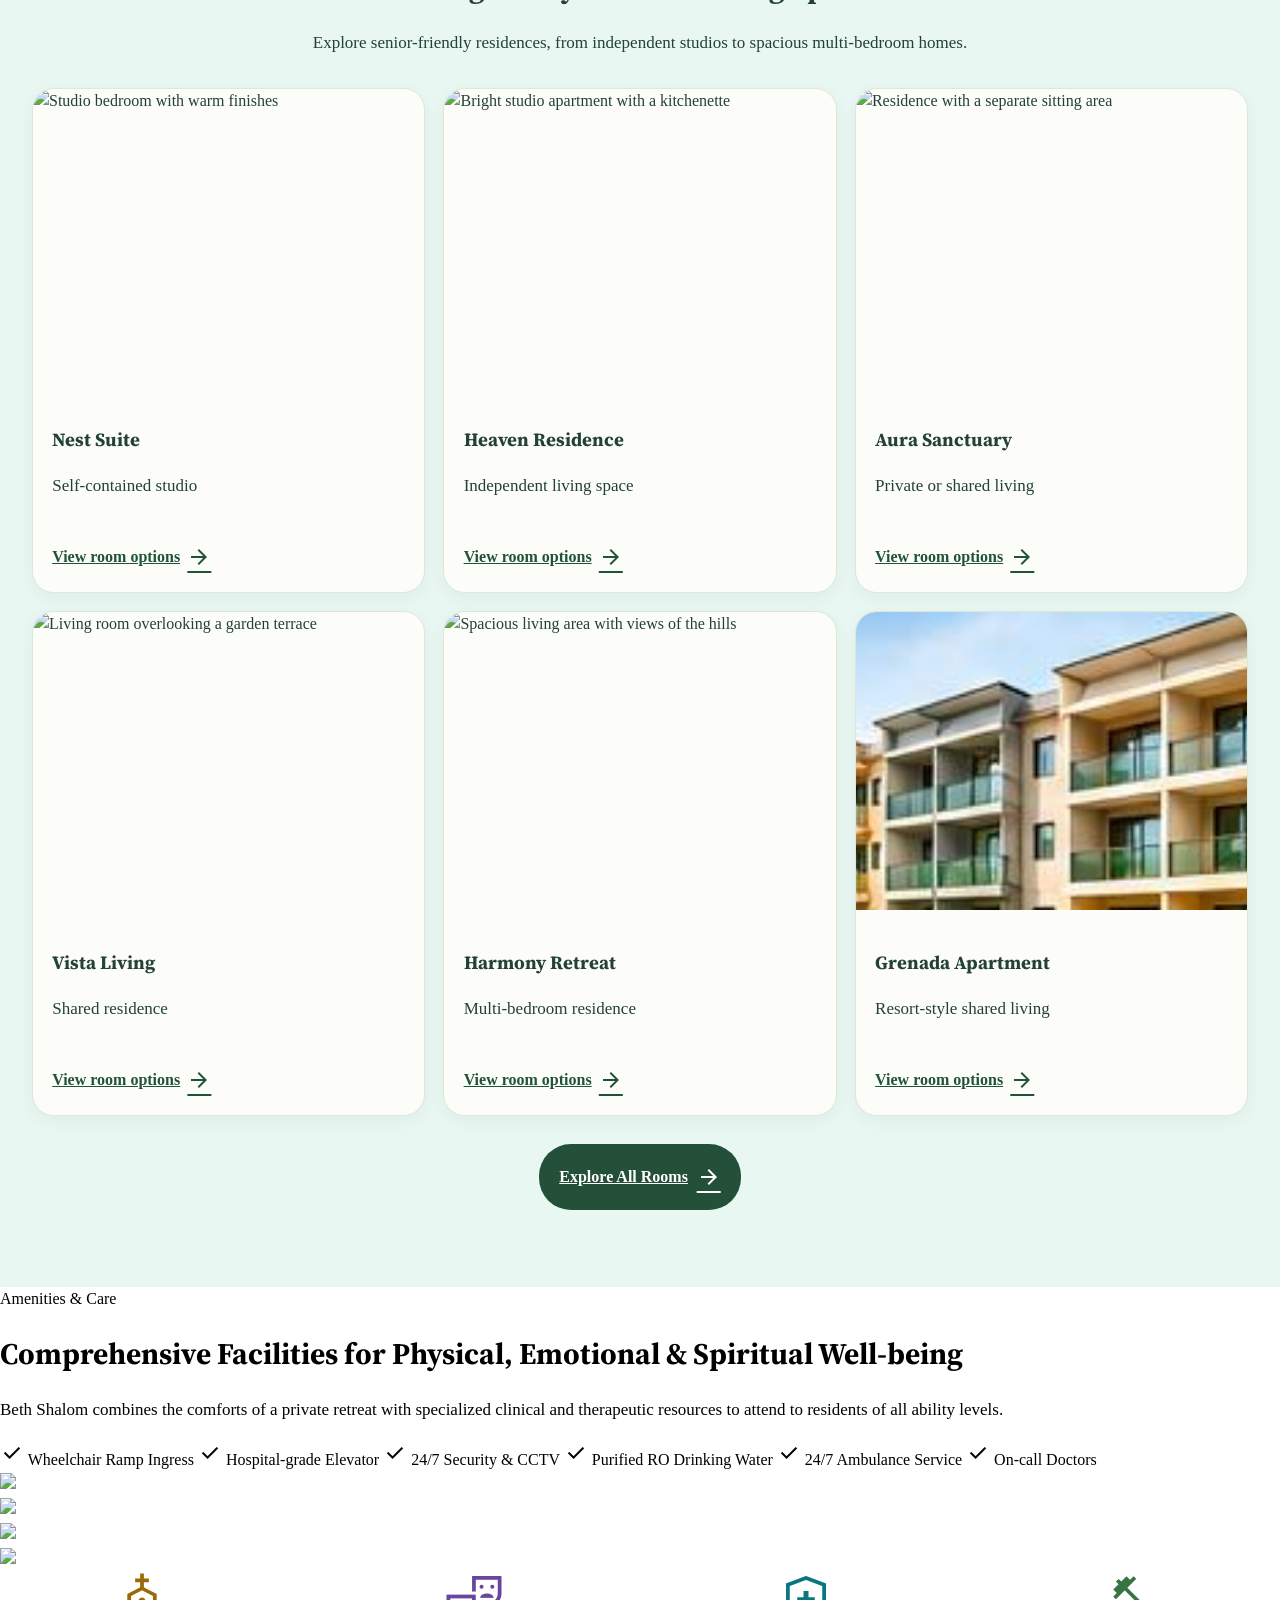
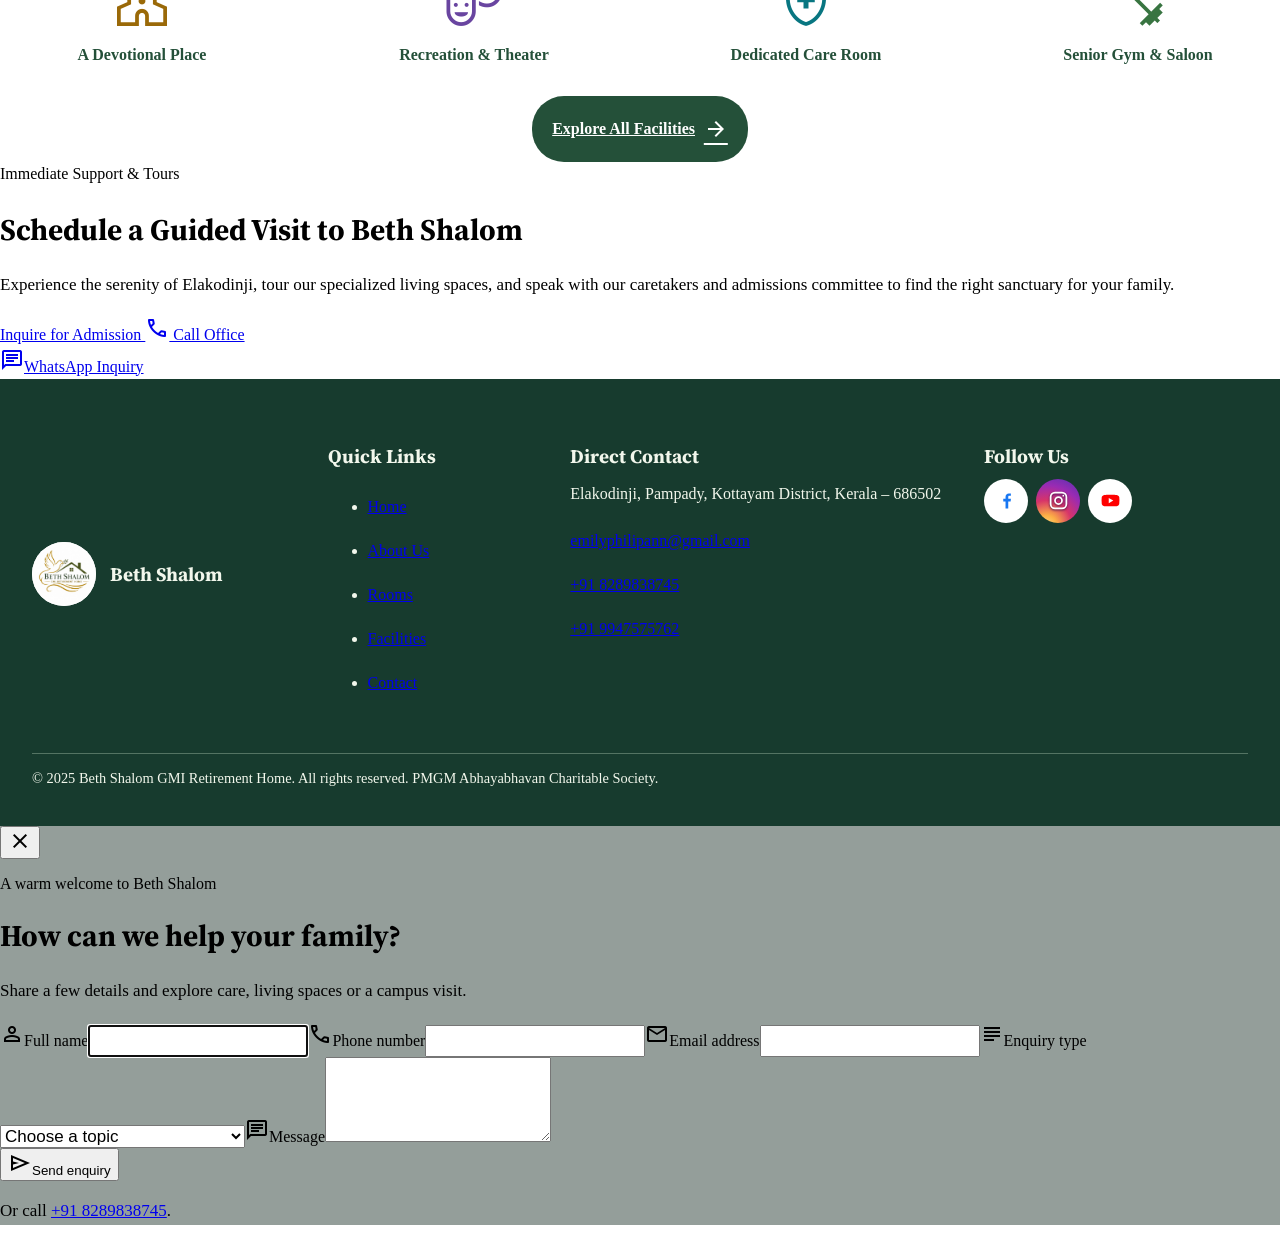
==== commit a7c4ecfc: "updated" ====
--- a/index.html
+++ b/index.html
@@ -496,7 +496,7 @@
 <!-- ================= FINAL CONSULTATION BANNER ================= -->
 <section class="w-full bg-surface-bright py-16 lg:py-20 border-t border-surface-container">
 <div class="max-w-7xl mx-auto px-margin-mobile md:px-margin">
-<div class="flex flex-col lg:flex-row items-center justify-between gap-8 p-8 md:p-12 rounded-3xl bg-surface-container-low shadow-sm">
+<div class="flex flex-col lg:flex-row items-center justify-between gap-8 p-8 md:p-12 rounded-3xl bg-white shadow-sm">
 <div class="max-w-2xl">
 <span class="font-label-sm text-label-sm text-secondary uppercase tracking-wider font-bold">Immediate Support &amp; Tours</span>
 <h2 class="font-headline-lg text-headline-lg-mobile md:text-headline-lg text-primary tracking-tight mt-1 mb-3">
--- a/assets/home-and-custodianship.css
+++ b/assets/home-and-custodianship.css
@@ -6,7 +6,7 @@
 }
 
 .home-living-spaces {
-  background: radial-gradient(ellipse at top left, #e6efdc, transparent 48%), #f6f8f2;
+  background: #e9f7f3;
 }
 
 .home-refresh-inner { width: min(100% - 2rem, 76rem); margin-inline: auto; }
@@ -98,7 +98,8 @@
   .home-amenity-icons { grid-template-columns: repeat(4, minmax(0, 1fr)); }
 }
 
-.leadership-chart { padding-block: clamp(3rem, 6vw, 5rem); background: #edf5ec; }
+.leadership-chart { padding-block: clamp(3rem, 6vw, 5rem); background: #e9f7f3; }
+#governing-society { background-color: #effcf9; }
 .leadership-inner { width: min(100% - 2rem, 76rem); margin-inline: auto; }
 .leadership-inner > h2 { margin-bottom: 1.75rem; text-align: center; }
 .leadership-grid { display: grid; grid-template-columns: minmax(0, 1fr); gap: 1rem; }
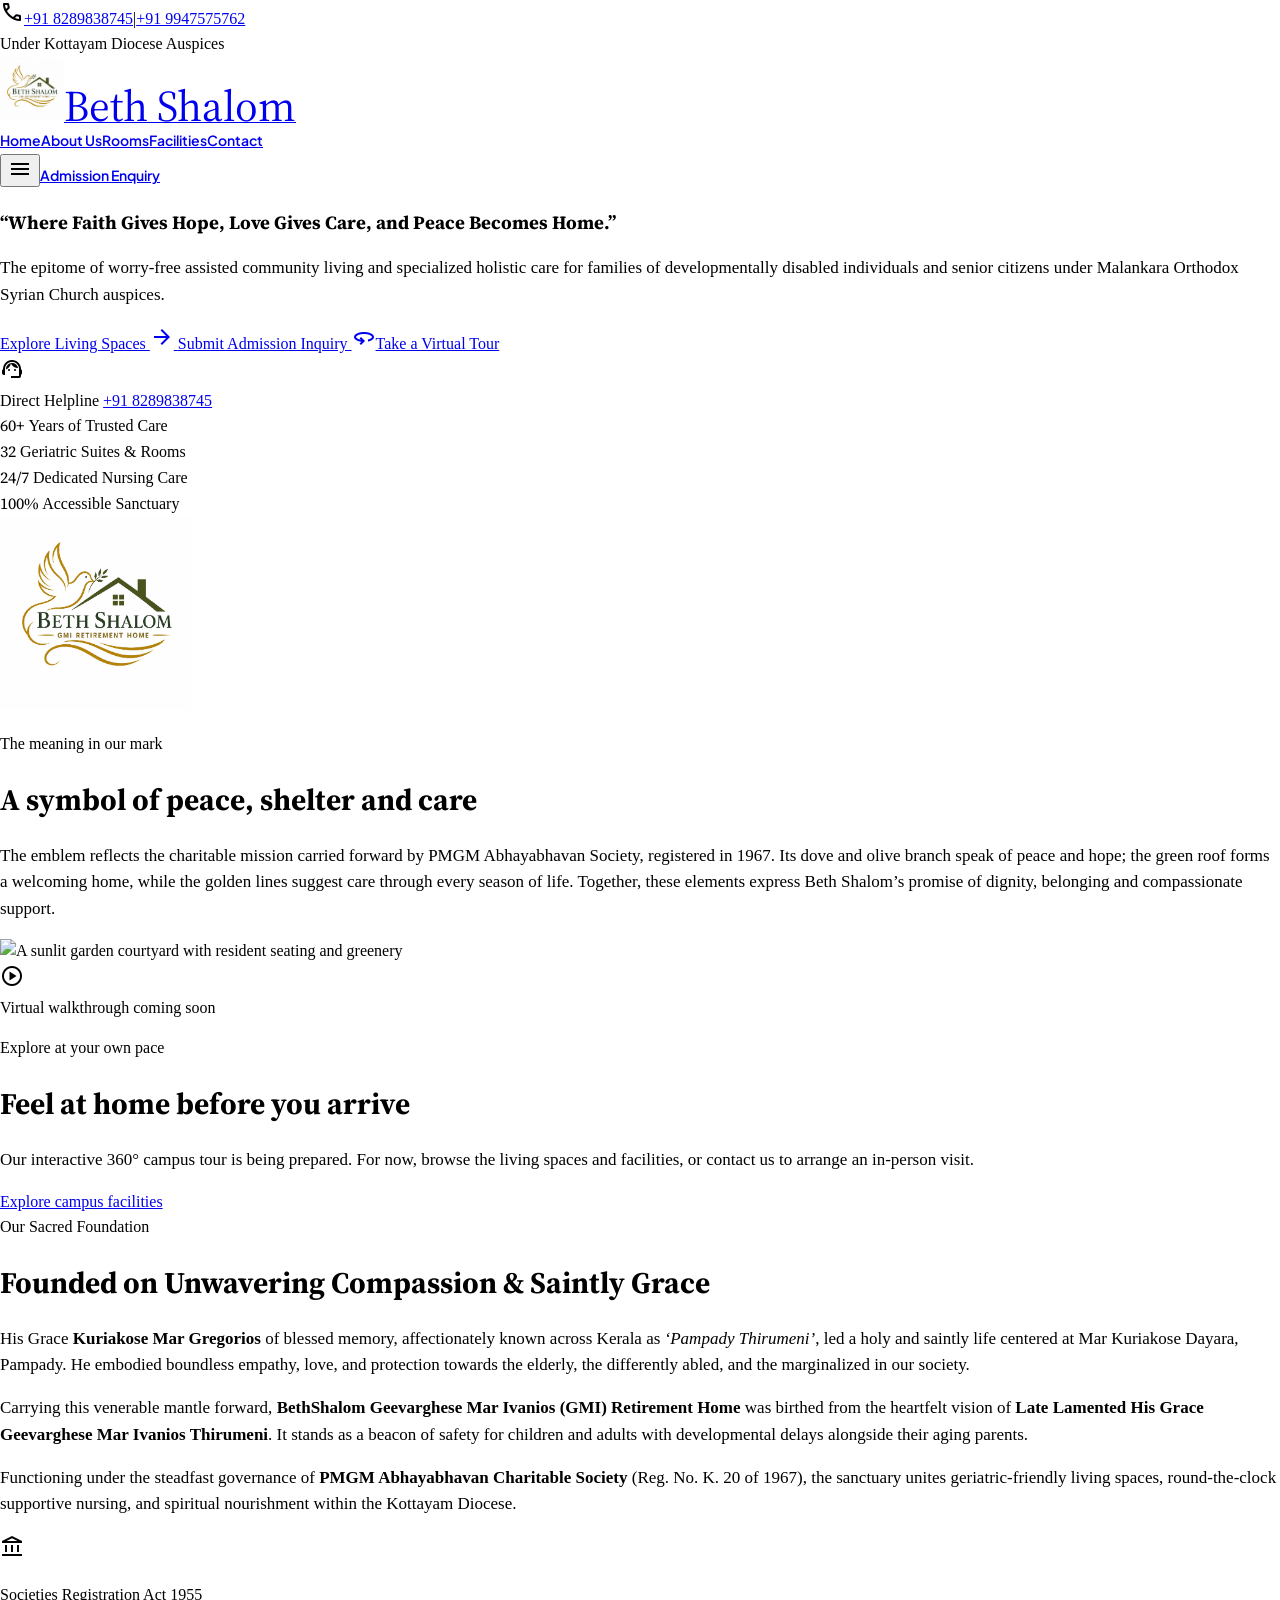
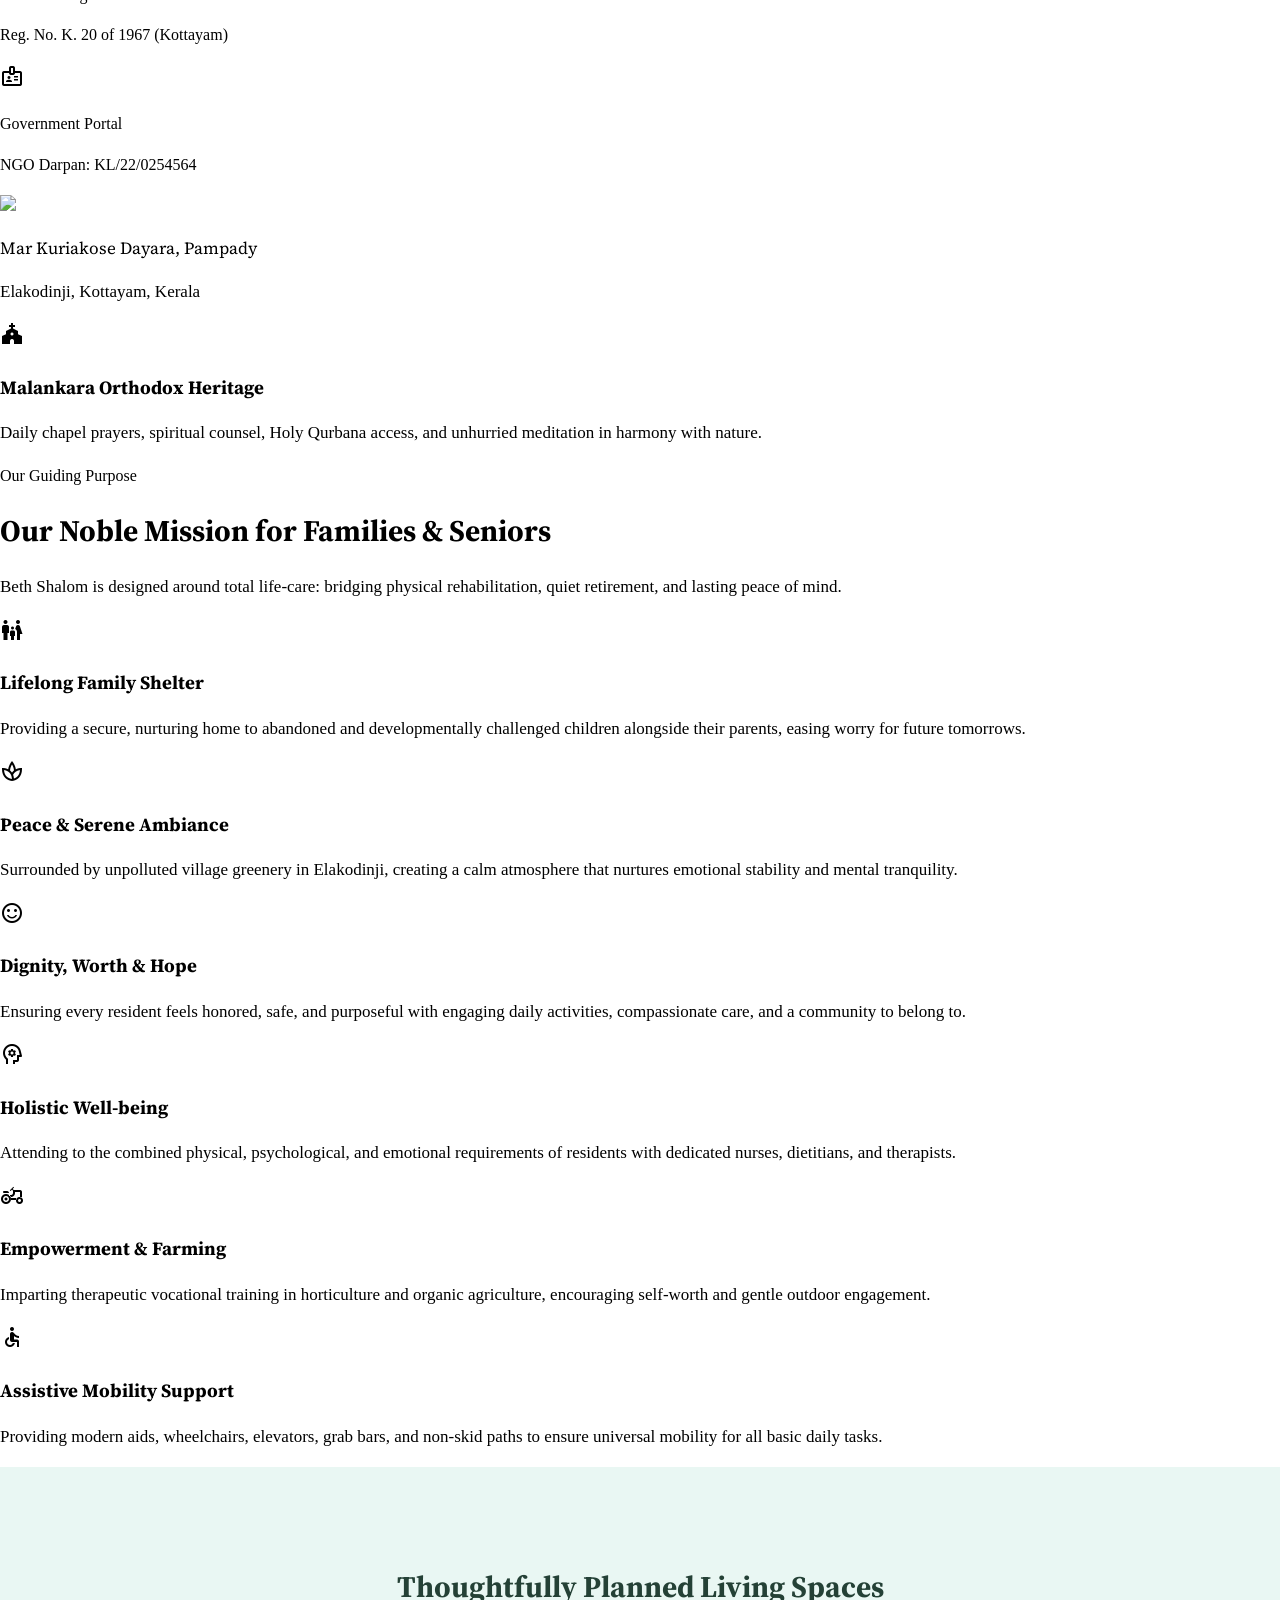
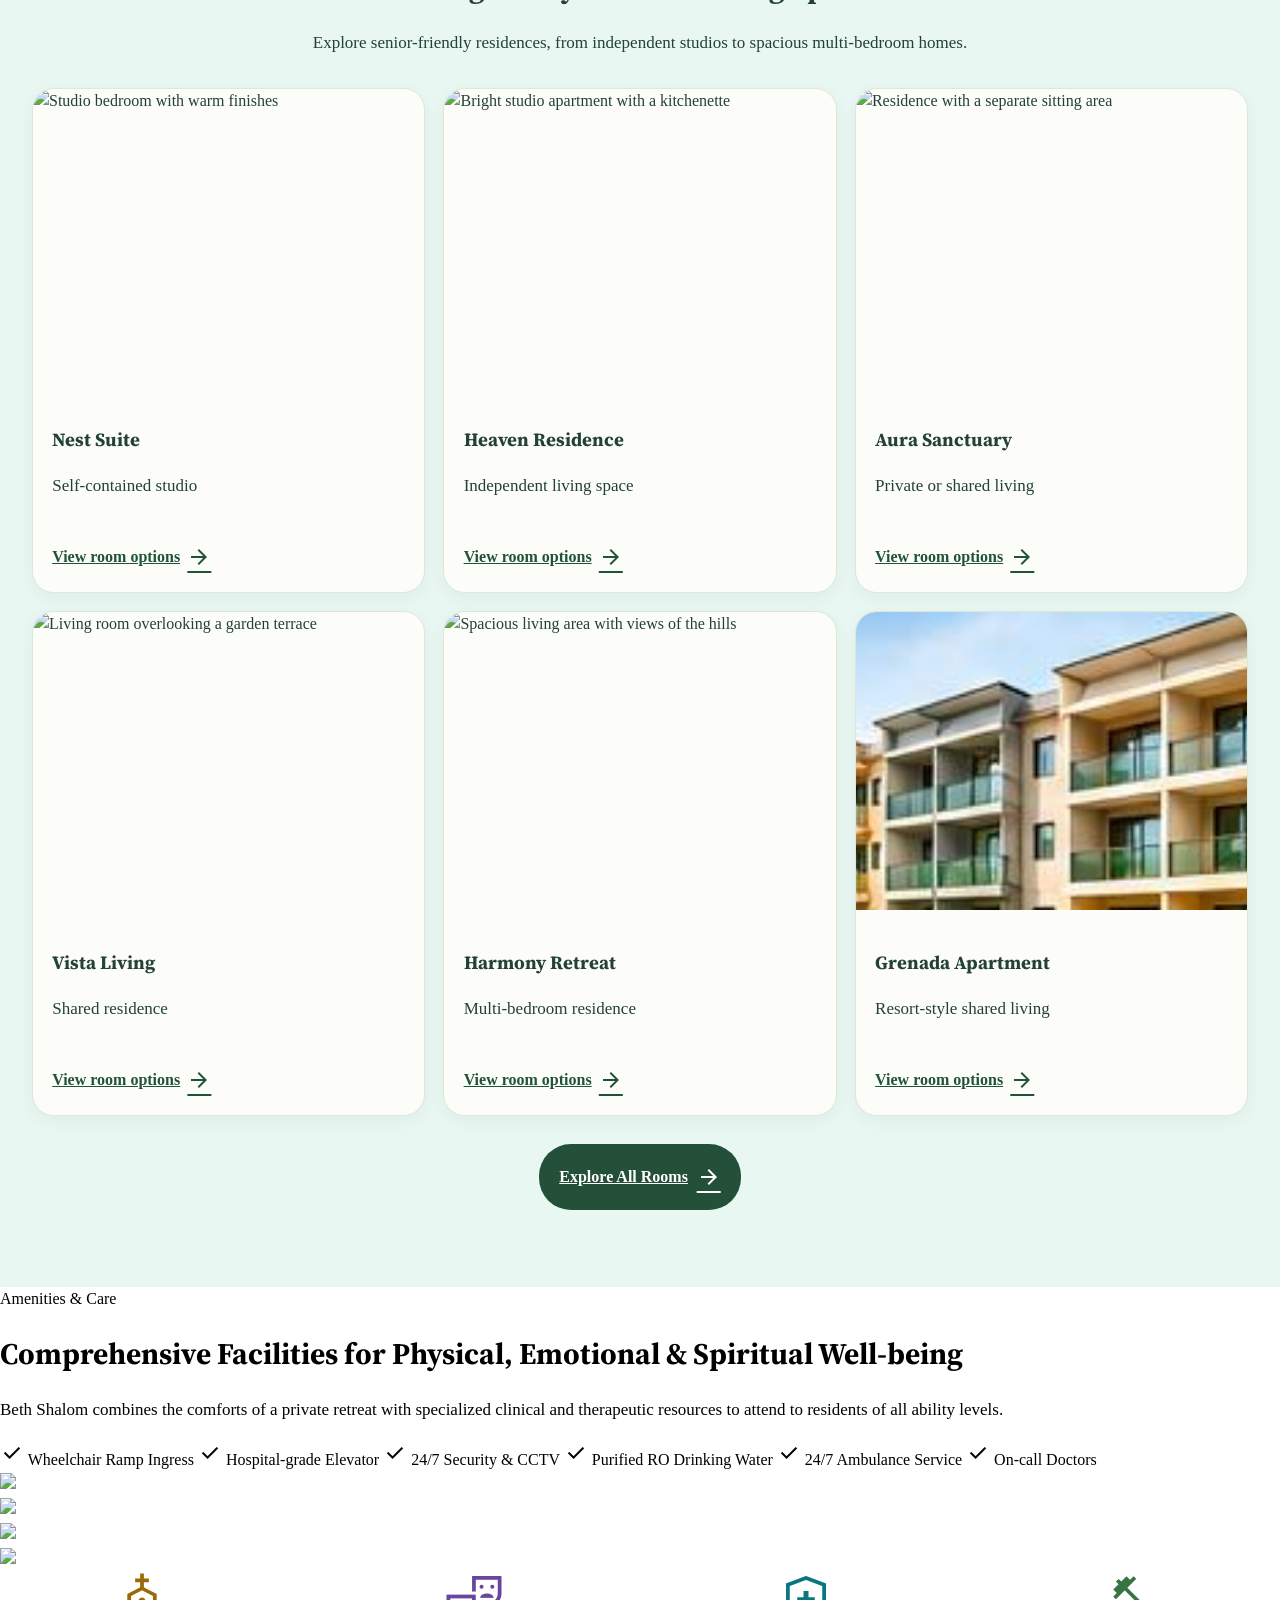
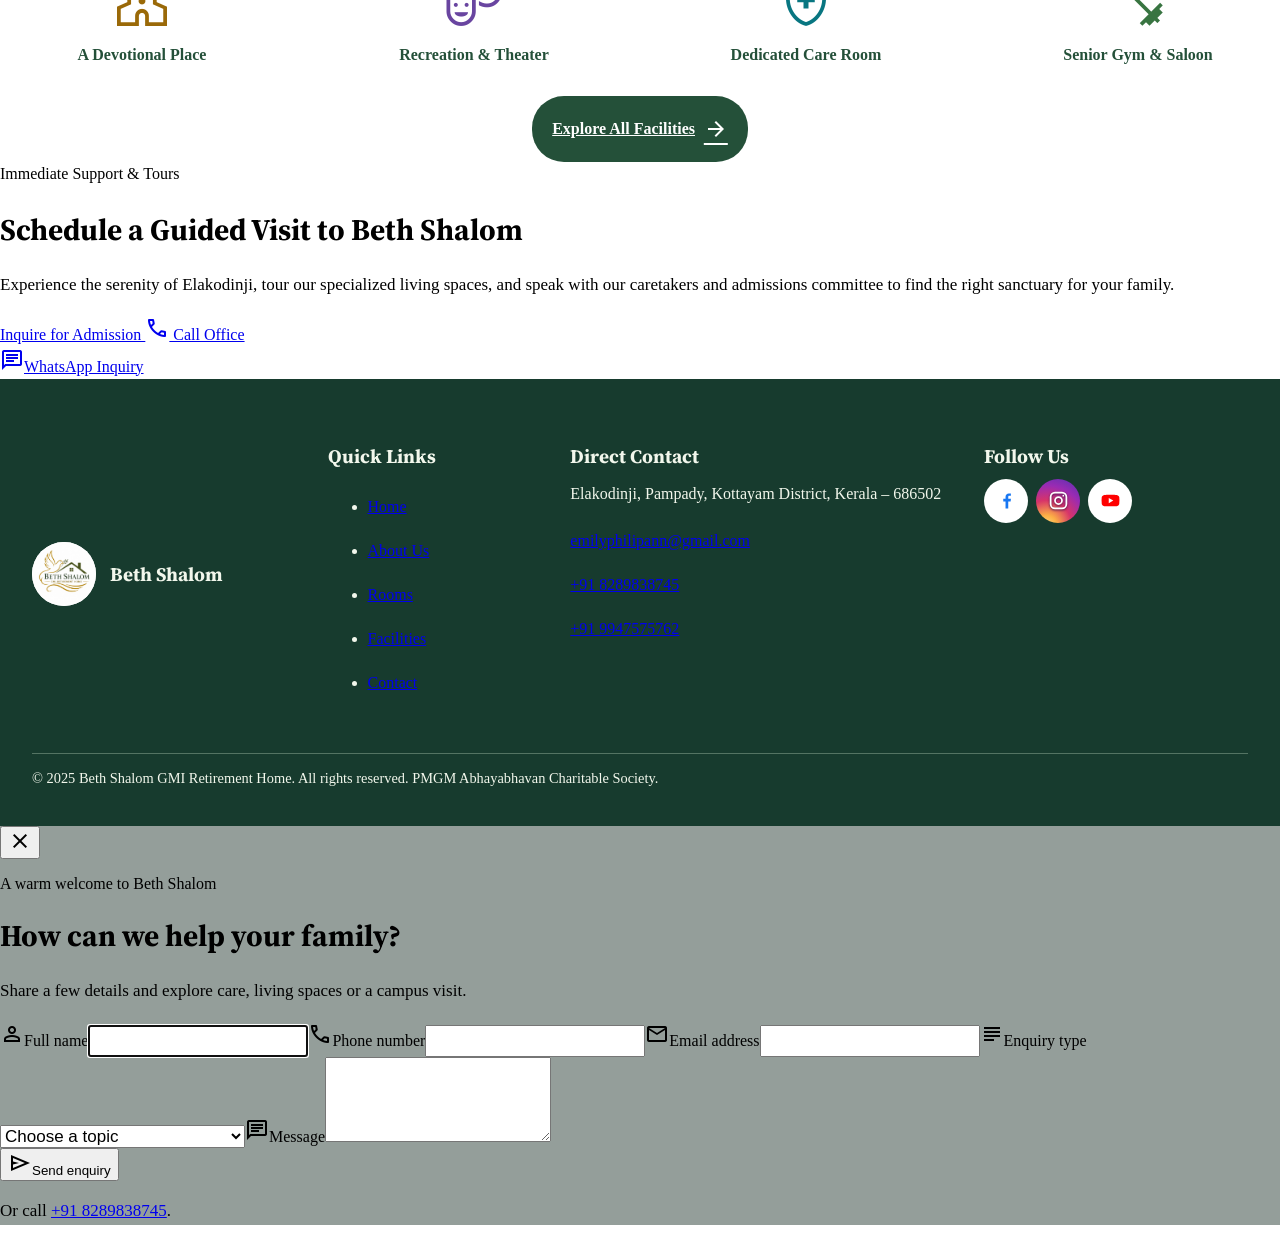
==== commit e3bef188: "updated" ====
--- a/index.html
+++ b/index.html
@@ -210,9 +210,10 @@
 </style><link rel="stylesheet" href="https://fonts.googleapis.com/css2?family=Plus+Jakarta+Sans:wght@600&amp;display=swap">
 <link rel="stylesheet" href="assets/public-site.css">
 <link rel="stylesheet" href="assets/home-and-custodianship.css">
-</head><body><section id="page-p-01" class="bg-surface font-body-md text-body-md text-on-surface antialiased" data-page="P-01"><header class="fixed top-0 left-0 right-0 z-50 bg-surface/90 backdrop-blur-md shadow-[0_2px_12px_rgba(7,36,26,0.06)]"><div class="bg-surface-container-low py-1.5 px-margin-mobile md:px-margin"><div class="max-w-7xl mx-auto flex flex-wrap items-center justify-between gap-y-1 text-on-surface-variant"><div class="flex items-center gap-space-sm font-label-sm text-label-sm"><span class="flex items-center gap-1"><span class="material-symbols-outlined text-[16px] text-secondary">call</span><a class="hover:text-primary transition-colors" href="tel:+918289838745">+91 8289838745</a></span><span class="opacity-40">|</span><a class="hover:text-primary transition-colors" href="tel:+919947575762">+91 9947575762</a></div><div class="flex items-center gap-space-md font-label-sm text-label-sm"><span class="hidden sm:inline-block text-on-surface-variant opacity-80">Under Kottayam Diocese Auspices</span></div></div></div><div class="h-20 max-w-7xl mx-auto px-margin-mobile md:px-margin flex items-center justify-between gap-space-md"><a class="flex items-center gap-3 focus:outline-none focus:ring-2 focus:ring-tertiary-fixed-dim rounded-lg p-1 shrink-0" data-path="home" href="#home"><img src="assets/beth-shalom-logo.jpeg" alt="Beth Shalom logo" class="w-14 h-14 sm:w-16 sm:h-16 object-contain rounded-full bg-white p-0.5 shrink-0" width="64" height="64" loading="eager"/><span class="flex flex-col"><span class="font-headline-sm text-headline-sm text-primary tracking-tight font-bold">Beth Shalom</span></span></a><nav aria-label="Primary navigation" class="hidden xl:flex items-center gap-1 font-label-md text-label-md" data-active-classes="text-primary font-bold bg-surface-container rounded-lg"><a aria-current="page" class="px-space-sm py-2 transition-colors text-primary font-bold bg-surface-container rounded-lg" data-path="home" href="#home">Home</a><a class="px-space-sm py-2 text-on-surface-variant hover:text-on-surface hover:bg-surface-container transition-colors rounded-lg" data-path="about-us" href="#about-us">About Us</a><a class="px-space-sm py-2 text-on-surface-variant hover:text-on-surface hover:bg-surface-container transition-colors rounded-lg" data-path="rooms" href="#rooms">Rooms</a><a class="px-space-sm py-2 text-on-surface-variant hover:text-on-surface hover:bg-surface-container transition-colors rounded-lg" data-path="facilities" href="#facilities">Facilities</a><a class="px-space-sm py-2 text-on-surface-variant hover:text-on-surface hover:bg-surface-container transition-colors rounded-lg" data-path="contact" href="#contact">Contact</a></nav><div class="flex items-center gap-space-sm"><button type="button" data-mobile-menu-toggle aria-controls="mobile-nav-p-01" aria-expanded="false" aria-label="Open navigation menu" class="xl:hidden inline-flex h-12 w-12 shrink-0 items-center justify-center rounded-xl border border-outline-variant/50 bg-surface-container-low text-primary shadow-sm transition hover:bg-surface-container focus:outline-none focus:ring-2 focus:ring-secondary"><span data-menu-icon class="material-symbols-outlined text-[24px]">menu</span></button><a class="hidden xl:inline-flex items-center justify-center min-h-[48px] px-space-md py-2.5 rounded-full bg-primary-container text-on-primary font-label-md text-label-md hover:bg-primary transition-all duration-200 shadow-sm focus:outline-none focus:ring-2 focus:ring-tertiary-fixed-dim focus:ring-offset-2" data-path="admission-inquiry" href="#admission-inquiry">Admission Enquiry</a><a class="hidden xl:inline-flex min-h-[48px] items-center gap-1 text-secondary hover:text-primary transition-colors font-medium" data-path="staff-admin-portal" href="#staff-admin-portal"><span class="material-symbols-outlined text-[16px]">lock</span>Staff/Admin Portal</a>
+<link rel="stylesheet" href="assets/request-dialog.css">
+</head><body><section id="page-p-01" class="bg-surface font-body-md text-body-md text-on-surface antialiased" data-page="P-01"><header class="fixed top-0 left-0 right-0 z-50 bg-surface/90 backdrop-blur-md shadow-[0_2px_12px_rgba(7,36,26,0.06)]"><div class="bg-surface-container-low py-1.5 px-margin-mobile md:px-margin"><div class="max-w-7xl mx-auto flex flex-wrap items-center justify-between gap-y-1 text-on-surface-variant"><div class="flex items-center gap-space-sm font-label-sm text-label-sm"><span class="flex items-center gap-1"><span class="material-symbols-outlined text-[16px] text-secondary">call</span><a class="hover:text-primary transition-colors" href="tel:+918289838745">+91 8289838745</a></span><span class="opacity-40">|</span><a class="hover:text-primary transition-colors" href="tel:+919947575762">+91 9947575762</a></div><div class="flex items-center gap-space-md font-label-sm text-label-sm"><span class="hidden sm:inline-block text-on-surface-variant opacity-80">Under Kottayam Diocese Auspices</span></div></div></div><div class="h-20 max-w-7xl mx-auto px-margin-mobile md:px-margin flex items-center justify-between gap-space-md"><a class="flex items-center gap-3 focus:outline-none focus:ring-2 focus:ring-tertiary-fixed-dim rounded-lg p-1 shrink-0" data-path="home" href="#home"><img src="assets/beth-shalom-logo.jpeg" alt="Beth Shalom logo" class="w-14 h-14 sm:w-16 sm:h-16 object-contain rounded-full bg-white p-0.5 shrink-0" width="64" height="64" loading="eager"/><span class="flex flex-col"><span class="font-headline-sm text-headline-sm text-primary tracking-tight font-bold">Beth Shalom</span></span></a><nav aria-label="Primary navigation" class="hidden xl:flex items-center gap-1 font-label-md text-label-md" data-active-classes="text-primary font-bold bg-surface-container rounded-lg"><a aria-current="page" class="px-space-sm py-2 transition-colors text-primary font-bold bg-surface-container rounded-lg" data-path="home" href="#home">Home</a><a class="px-space-sm py-2 text-on-surface-variant hover:text-on-surface hover:bg-surface-container transition-colors rounded-lg" data-path="about-us" href="#about-us">About Us</a><a class="px-space-sm py-2 text-on-surface-variant hover:text-on-surface hover:bg-surface-container transition-colors rounded-lg" data-path="rooms" href="#rooms">Rooms</a><a class="px-space-sm py-2 text-on-surface-variant hover:text-on-surface hover:bg-surface-container transition-colors rounded-lg" data-path="facilities" href="#facilities">Facilities</a><a class="px-space-sm py-2 text-on-surface-variant hover:text-on-surface hover:bg-surface-container transition-colors rounded-lg" data-path="contact" href="#contact">Contact</a></nav><div class="flex items-center gap-space-sm"><button type="button" data-mobile-menu-toggle aria-controls="mobile-nav-p-01" aria-expanded="false" aria-label="Open navigation menu" class="xl:hidden inline-flex h-12 w-12 shrink-0 items-center justify-center rounded-xl border border-outline-variant/50 bg-surface-container-low text-primary shadow-sm transition hover:bg-surface-container focus:outline-none focus:ring-2 focus:ring-secondary"><span data-menu-icon class="material-symbols-outlined text-[24px]">menu</span></button><a class="hidden xl:inline-flex items-center justify-center min-h-[48px] px-space-md py-2.5 rounded-full bg-primary-container text-on-primary font-label-md text-label-md hover:bg-primary transition-all duration-200 shadow-sm focus:outline-none focus:ring-2 focus:ring-tertiary-fixed-dim focus:ring-offset-2" data-path="admission-inquiry" href="#admission-inquiry">Admission Enquiry</a>
 
-</div></div><div id="mobile-nav-p-01" data-mobile-nav-panel class="mobile-menu-panel hidden absolute left-0 right-0 top-full z-[60] border-t border-outline-variant/30 bg-[#f8fbf8] shadow-xl backdrop-blur-xl xl:hidden" hidden><div class="mobile-menu-scroll max-w-7xl mx-auto px-margin-mobile py-3 md:px-margin"><nav aria-label="Mobile primary navigation" class="flex flex-col gap-1"><a aria-current="page" class="w-full min-h-[48px] px-3 py-3 transition-colors text-primary font-bold bg-surface-container rounded-lg" data-path="home" href="#home">Home</a><a class="w-full min-h-[48px] px-3 py-3 text-on-surface-variant hover:text-on-surface hover:bg-surface-container transition-colors rounded-lg" data-path="about-us" href="#about-us">About Us</a><a class="w-full min-h-[48px] px-3 py-3 text-on-surface-variant hover:text-on-surface hover:bg-surface-container transition-colors rounded-lg" data-path="rooms" href="#rooms">Rooms</a><a class="w-full min-h-[48px] px-3 py-3 text-on-surface-variant hover:text-on-surface hover:bg-surface-container transition-colors rounded-lg" data-path="facilities" href="#facilities">Facilities</a><a class="w-full min-h-[48px] px-3 py-3 text-on-surface-variant hover:text-on-surface hover:bg-surface-container transition-colors rounded-lg" data-path="contact" href="#contact">Contact</a></nav><div class="mt-3 grid grid-cols-1 gap-2 border-t border-outline-variant/30 pt-3 sm:grid-cols-2"><a class="inline-flex min-h-[48px] w-full items-center justify-center rounded-full bg-primary-container px-4 py-3 text-on-primary font-label-md text-label-md shadow-sm hover:bg-primary" data-path="admission-inquiry" href="#admission-inquiry">Admission Enquiry</a><a class="flex min-h-[48px] w-full items-center gap-2 rounded-xl bg-surface-container-low px-3 py-3 font-label-md text-label-md text-secondary hover:bg-surface-container" data-path="staff-admin-portal" href="#staff-admin-portal"><span class="material-symbols-outlined text-[16px]">lock</span>Staff/Admin Portal</a></div></div></div></header><main class="w-full pt-20 bg-surface min-h-[calc(100vh-80px)]"><div class="flex flex-col w-full">
+</div></div><div id="mobile-nav-p-01" data-mobile-nav-panel class="mobile-menu-panel hidden absolute left-0 right-0 top-full z-[60] border-t border-outline-variant/30 bg-[#f8fbf8] shadow-xl backdrop-blur-xl xl:hidden" hidden><div class="mobile-menu-scroll max-w-7xl mx-auto px-margin-mobile py-3 md:px-margin"><nav aria-label="Mobile primary navigation" class="flex flex-col gap-1"><a aria-current="page" class="w-full min-h-[48px] px-3 py-3 transition-colors text-primary font-bold bg-surface-container rounded-lg" data-path="home" href="#home">Home</a><a class="w-full min-h-[48px] px-3 py-3 text-on-surface-variant hover:text-on-surface hover:bg-surface-container transition-colors rounded-lg" data-path="about-us" href="#about-us">About Us</a><a class="w-full min-h-[48px] px-3 py-3 text-on-surface-variant hover:text-on-surface hover:bg-surface-container transition-colors rounded-lg" data-path="rooms" href="#rooms">Rooms</a><a class="w-full min-h-[48px] px-3 py-3 text-on-surface-variant hover:text-on-surface hover:bg-surface-container transition-colors rounded-lg" data-path="facilities" href="#facilities">Facilities</a><a class="w-full min-h-[48px] px-3 py-3 text-on-surface-variant hover:text-on-surface hover:bg-surface-container transition-colors rounded-lg" data-path="contact" href="#contact">Contact</a></nav><div class="mt-3 grid grid-cols-1 gap-2 border-t border-outline-variant/30 pt-3 sm:grid-cols-2"><a class="inline-flex min-h-[48px] w-full items-center justify-center rounded-full bg-primary-container px-4 py-3 text-on-primary font-label-md text-label-md shadow-sm hover:bg-primary" data-path="admission-inquiry" href="#admission-inquiry">Admission Enquiry</a></div></div></div></header><main class="w-full pt-20 bg-surface min-h-[calc(100vh-80px)]"><div class="flex flex-col w-full">
 <!-- ================= HERO SECTION ================= -->
 <section class="relative w-full overflow-hidden bg-primary text-on-primary">
 <!-- Ambient Backdrop Gradient & Vignette -->
@@ -518,7 +519,7 @@
 </div>
 </div>
 </section>
-</div></main><a aria-label="Chat on WhatsApp" class="fixed bottom-6 right-6 z-50 flex items-center gap-space-xs bg-secondary hover:bg-primary text-on-primary py-3 px-4 rounded-full shadow-[0_10px_25px_-5px_rgba(30,58,47,0.25)] transition-all duration-200 transform hover:-translate-y-0.5 focus:outline-none focus:ring-3 focus:ring-tertiary-fixed-dim" href="https://wa.me/918289838745" rel="noopener noreferrer" target="_blank"><span class="material-symbols-outlined text-[24px]">chat</span><span class="font-label-md text-label-md hidden sm:inline">WhatsApp Inquiry</span></a></section><section id="page-p-02" class="bg-surface font-body-md text-body-md text-on-surface antialiased" data-page="P-02" hidden><header class="fixed top-0 left-0 right-0 z-50 bg-surface/90 backdrop-blur-md shadow-[0_2px_12px_rgba(7,36,26,0.06)]"><div class="bg-surface-container-low py-1.5 px-margin-mobile md:px-margin"><div class="max-w-7xl mx-auto flex flex-wrap items-center justify-between gap-y-1 text-on-surface-variant"><div class="flex items-center gap-space-sm font-label-sm text-label-sm"><span class="flex items-center gap-1"><span class="material-symbols-outlined text-[16px] text-secondary">call</span><a class="hover:text-primary transition-colors" href="tel:+918289838745">+91 8289838745</a></span><span class="opacity-40">|</span><a class="hover:text-primary transition-colors" href="tel:+919947575762">+91 9947575762</a></div><div class="flex items-center gap-space-md font-label-sm text-label-sm"><span class="hidden sm:inline-block text-on-surface-variant opacity-80">Under Kottayam Diocese Auspices</span></div></div></div><div class="h-20 max-w-7xl mx-auto px-margin-mobile md:px-margin flex items-center justify-between gap-space-md"><a class="flex items-center gap-3 focus:outline-none focus:ring-2 focus:ring-tertiary-fixed-dim rounded-lg p-1 shrink-0" data-path="home" href="#home"><img src="assets/beth-shalom-logo.jpeg" alt="Beth Shalom logo" class="w-14 h-14 sm:w-16 sm:h-16 object-contain rounded-full bg-white p-0.5 shrink-0" width="64" height="64" loading="eager"/><span class="flex flex-col"><span class="font-headline-sm text-headline-sm text-primary tracking-tight font-bold">Beth Shalom</span></span></a><nav aria-label="Primary navigation" class="hidden xl:flex items-center gap-1 font-label-md text-label-md" data-active-classes="text-primary font-bold bg-surface-container rounded-lg"><a class="px-space-sm py-2 text-on-surface-variant hover:text-on-surface hover:bg-surface-container transition-colors rounded-lg" data-path="home" href="#home">Home</a><a class="px-space-sm py-2 text-on-surface-variant hover:text-on-surface hover:bg-surface-container transition-colors rounded-lg" data-path="about-us" href="#about-us">About Us</a><a class="px-space-sm py-2 text-on-surface-variant hover:text-on-surface hover:bg-surface-container transition-colors rounded-lg" data-path="rooms" href="#rooms">Rooms</a><a class="px-space-sm py-2 text-on-surface-variant hover:text-on-surface hover:bg-surface-container transition-colors rounded-lg" data-path="facilities" href="#facilities">Facilities</a><a class="px-space-sm py-2 text-on-surface-variant hover:text-on-surface hover:bg-surface-container transition-colors rounded-lg" data-path="contact" href="#contact">Contact</a></nav><div class="flex items-center gap-space-sm"><button type="button" data-mobile-menu-toggle aria-controls="mobile-nav-p-02" aria-expanded="false" aria-label="Open navigation menu" class="xl:hidden inline-flex h-12 w-12 shrink-0 items-center justify-center rounded-xl border border-outline-variant/50 bg-surface-container-low text-primary shadow-sm transition hover:bg-surface-container focus:outline-none focus:ring-2 focus:ring-secondary"><span data-menu-icon class="material-symbols-outlined text-[24px]">menu</span></button><a class="hidden xl:inline-flex items-center justify-center min-h-[48px] px-space-md py-2.5 rounded-full bg-primary-container text-on-primary font-label-md text-label-md hover:bg-primary transition-all duration-200 shadow-sm focus:outline-none focus:ring-2 focus:ring-tertiary-fixed-dim focus:ring-offset-2" data-path="admission-inquiry" href="#admission-inquiry">Admission Enquiry</a><a class="hidden xl:inline-flex min-h-[48px] items-center gap-1 text-secondary hover:text-primary transition-colors font-medium" data-path="staff-admin-portal" href="#staff-admin-portal"><span class="material-symbols-outlined text-[16px]">lock</span>Staff/Admin Portal</a></div></div><div id="mobile-nav-p-02" data-mobile-nav-panel class="mobile-menu-panel hidden absolute left-0 right-0 top-full z-[60] border-t border-outline-variant/30 bg-[#f8fbf8] shadow-xl backdrop-blur-xl xl:hidden" hidden><div class="mobile-menu-scroll max-w-7xl mx-auto px-margin-mobile py-3 md:px-margin"><nav aria-label="Mobile primary navigation" class="flex flex-col gap-1"><a class="w-full min-h-[48px] px-3 py-3 text-on-surface-variant hover:text-on-surface hover:bg-surface-container transition-colors rounded-lg" data-path="home" href="#home">Home</a><a class="w-full min-h-[48px] px-3 py-3 text-on-surface-variant hover:text-on-surface hover:bg-surface-container transition-colors rounded-lg" data-path="about-us" href="#about-us">About Us</a><a class="w-full min-h-[48px] px-3 py-3 text-on-surface-variant hover:text-on-surface hover:bg-surface-container transition-colors rounded-lg" data-path="rooms" href="#rooms">Rooms</a><a class="w-full min-h-[48px] px-3 py-3 text-on-surface-variant hover:text-on-surface hover:bg-surface-container transition-colors rounded-lg" data-path="facilities" href="#facilities">Facilities</a><a class="w-full min-h-[48px] px-3 py-3 text-on-surface-variant hover:text-on-surface hover:bg-surface-container transition-colors rounded-lg" data-path="contact" href="#contact">Contact</a></nav><div class="mt-3 grid grid-cols-1 gap-2 border-t border-outline-variant/30 pt-3 sm:grid-cols-2"><a class="inline-flex min-h-[48px] w-full items-center justify-center rounded-full bg-primary-container px-4 py-3 text-on-primary font-label-md text-label-md shadow-sm hover:bg-primary" data-path="admission-inquiry" href="#admission-inquiry">Admission Enquiry</a><a class="flex min-h-[48px] w-full items-center gap-2 rounded-xl bg-surface-container-low px-3 py-3 font-label-md text-label-md text-secondary hover:bg-surface-container" data-path="staff-admin-portal" href="#staff-admin-portal"><span class="material-symbols-outlined text-[16px]">lock</span>Staff/Admin Portal</a></div></div></div></header><main class="w-full pt-20 bg-surface min-h-[calc(100vh-80px)]"><div class="flex flex-col w-full">
+</div></main><a aria-label="Chat on WhatsApp" class="fixed bottom-6 right-6 z-50 flex items-center gap-space-xs bg-secondary hover:bg-primary text-on-primary py-3 px-4 rounded-full shadow-[0_10px_25px_-5px_rgba(30,58,47,0.25)] transition-all duration-200 transform hover:-translate-y-0.5 focus:outline-none focus:ring-3 focus:ring-tertiary-fixed-dim" href="https://wa.me/918289838745" rel="noopener noreferrer" target="_blank"><span class="material-symbols-outlined text-[24px]">chat</span><span class="font-label-md text-label-md hidden sm:inline">WhatsApp Inquiry</span></a></section><section id="page-p-02" class="bg-surface font-body-md text-body-md text-on-surface antialiased" data-page="P-02" hidden><header class="fixed top-0 left-0 right-0 z-50 bg-surface/90 backdrop-blur-md shadow-[0_2px_12px_rgba(7,36,26,0.06)]"><div class="bg-surface-container-low py-1.5 px-margin-mobile md:px-margin"><div class="max-w-7xl mx-auto flex flex-wrap items-center justify-between gap-y-1 text-on-surface-variant"><div class="flex items-center gap-space-sm font-label-sm text-label-sm"><span class="flex items-center gap-1"><span class="material-symbols-outlined text-[16px] text-secondary">call</span><a class="hover:text-primary transition-colors" href="tel:+918289838745">+91 8289838745</a></span><span class="opacity-40">|</span><a class="hover:text-primary transition-colors" href="tel:+919947575762">+91 9947575762</a></div><div class="flex items-center gap-space-md font-label-sm text-label-sm"><span class="hidden sm:inline-block text-on-surface-variant opacity-80">Under Kottayam Diocese Auspices</span></div></div></div><div class="h-20 max-w-7xl mx-auto px-margin-mobile md:px-margin flex items-center justify-between gap-space-md"><a class="flex items-center gap-3 focus:outline-none focus:ring-2 focus:ring-tertiary-fixed-dim rounded-lg p-1 shrink-0" data-path="home" href="#home"><img src="assets/beth-shalom-logo.jpeg" alt="Beth Shalom logo" class="w-14 h-14 sm:w-16 sm:h-16 object-contain rounded-full bg-white p-0.5 shrink-0" width="64" height="64" loading="eager"/><span class="flex flex-col"><span class="font-headline-sm text-headline-sm text-primary tracking-tight font-bold">Beth Shalom</span></span></a><nav aria-label="Primary navigation" class="hidden xl:flex items-center gap-1 font-label-md text-label-md" data-active-classes="text-primary font-bold bg-surface-container rounded-lg"><a class="px-space-sm py-2 text-on-surface-variant hover:text-on-surface hover:bg-surface-container transition-colors rounded-lg" data-path="home" href="#home">Home</a><a class="px-space-sm py-2 text-on-surface-variant hover:text-on-surface hover:bg-surface-container transition-colors rounded-lg" data-path="about-us" href="#about-us">About Us</a><a class="px-space-sm py-2 text-on-surface-variant hover:text-on-surface hover:bg-surface-container transition-colors rounded-lg" data-path="rooms" href="#rooms">Rooms</a><a class="px-space-sm py-2 text-on-surface-variant hover:text-on-surface hover:bg-surface-container transition-colors rounded-lg" data-path="facilities" href="#facilities">Facilities</a><a class="px-space-sm py-2 text-on-surface-variant hover:text-on-surface hover:bg-surface-container transition-colors rounded-lg" data-path="contact" href="#contact">Contact</a></nav><div class="flex items-center gap-space-sm"><button type="button" data-mobile-menu-toggle aria-controls="mobile-nav-p-02" aria-expanded="false" aria-label="Open navigation menu" class="xl:hidden inline-flex h-12 w-12 shrink-0 items-center justify-center rounded-xl border border-outline-variant/50 bg-surface-container-low text-primary shadow-sm transition hover:bg-surface-container focus:outline-none focus:ring-2 focus:ring-secondary"><span data-menu-icon class="material-symbols-outlined text-[24px]">menu</span></button><a class="hidden xl:inline-flex items-center justify-center min-h-[48px] px-space-md py-2.5 rounded-full bg-primary-container text-on-primary font-label-md text-label-md hover:bg-primary transition-all duration-200 shadow-sm focus:outline-none focus:ring-2 focus:ring-tertiary-fixed-dim focus:ring-offset-2" data-path="admission-inquiry" href="#admission-inquiry">Admission Enquiry</a></div></div><div id="mobile-nav-p-02" data-mobile-nav-panel class="mobile-menu-panel hidden absolute left-0 right-0 top-full z-[60] border-t border-outline-variant/30 bg-[#f8fbf8] shadow-xl backdrop-blur-xl xl:hidden" hidden><div class="mobile-menu-scroll max-w-7xl mx-auto px-margin-mobile py-3 md:px-margin"><nav aria-label="Mobile primary navigation" class="flex flex-col gap-1"><a class="w-full min-h-[48px] px-3 py-3 text-on-surface-variant hover:text-on-surface hover:bg-surface-container transition-colors rounded-lg" data-path="home" href="#home">Home</a><a class="w-full min-h-[48px] px-3 py-3 text-on-surface-variant hover:text-on-surface hover:bg-surface-container transition-colors rounded-lg" data-path="about-us" href="#about-us">About Us</a><a class="w-full min-h-[48px] px-3 py-3 text-on-surface-variant hover:text-on-surface hover:bg-surface-container transition-colors rounded-lg" data-path="rooms" href="#rooms">Rooms</a><a class="w-full min-h-[48px] px-3 py-3 text-on-surface-variant hover:text-on-surface hover:bg-surface-container transition-colors rounded-lg" data-path="facilities" href="#facilities">Facilities</a><a class="w-full min-h-[48px] px-3 py-3 text-on-surface-variant hover:text-on-surface hover:bg-surface-container transition-colors rounded-lg" data-path="contact" href="#contact">Contact</a></nav><div class="mt-3 grid grid-cols-1 gap-2 border-t border-outline-variant/30 pt-3 sm:grid-cols-2"><a class="inline-flex min-h-[48px] w-full items-center justify-center rounded-full bg-primary-container px-4 py-3 text-on-primary font-label-md text-label-md shadow-sm hover:bg-primary" data-path="admission-inquiry" href="#admission-inquiry">Admission Enquiry</a></div></div></div></header><main class="w-full pt-20 bg-surface min-h-[calc(100vh-80px)]"><div class="flex flex-col w-full">
 <!-- Top Heritage Breadcrumb & Sub-bar Navigation -->
 <section class="w-full bg-surface-container-low py-4 px-margin-mobile md:px-margin">
 <div class="max-w-7xl mx-auto flex flex-col md:flex-row md:items-center justify-between gap-3 text-on-surface-variant font-label-md text-label-md">
@@ -729,6 +730,22 @@
 </div>
 </div>
 </div>
+</section>
+<section id="testimony" class="testimony-section" aria-labelledby="testimony-heading">
+  <div class="testimony-grid">
+    <img class="testimony-photo" src="assets/testimony-portrait.jpg" alt="Church dignitary in ceremonial vestments holding a cross and staff" width="1400" height="2197" loading="lazy" decoding="async">
+    <div class="testimony-copy">
+      <h2 id="testimony-heading" class="font-headline-lg text-headline-lg text-primary">A Message of Blessing &amp; Inspiration</h2>
+      <h3 class="font-headline-sm text-headline-sm text-primary">A Vision Rooted in Faith, Compassion &amp; Dignity</h3>
+      <blockquote class="font-body-md text-body-md text-on-surface-variant" aria-describedby="testimony-draft-note">
+        <span class="testimony-quote-mark" aria-hidden="true">“</span>
+        <p>Beth Shalom represents a beautiful vision of compassionate living, where every individual is valued, respected, and cared for with dignity. Inspired by the principles of faith, love, and service, this retirement home seeks to provide more than a place to reside. It aspires to create a peaceful community where senior citizens experience belonging, comfort, spiritual fulfillment, and meaningful companionship.</p>
+        <p>May Beth Shalom continue to be a sanctuary of peace, hope, and compassionate care, enriching the lives of all who become part of this community.</p>
+      </blockquote>
+      <p class="font-label-md text-label-md text-primary">Name and official designation to be confirmed.</p>
+      <p id="testimony-draft-note" class="testimony-note font-body-sm text-body-sm text-on-surface-variant"><strong>Sample website copy.</strong> This quotation is awaiting approval and is not attributed to the person pictured.</p>
+    </div>
+  </div>
 </section>
 <!-- Section 3: The Governing Body — PMGM Abhayabhavan Charitable Society -->
 
@@ -962,7 +979,7 @@
 <article class="feature-card" data-organization-placeholder><span class="material-symbols-outlined custodian-placeholder" aria-hidden="true">corporate_fare</span><h3 class="">Organization 7 <span class="sr-only">(placeholder)</span></h3><p class="">Name, logo and description pending confirmation.</p></article>
 </div></div></section>
 </div>
-</main><a aria-label="Chat on WhatsApp" class="fixed bottom-6 right-6 z-50 flex items-center gap-space-xs bg-secondary hover:bg-primary text-on-primary py-3 px-4 rounded-full shadow-[0_10px_25px_-5px_rgba(30,58,47,0.25)] transition-all duration-200 transform hover:-translate-y-0.5 focus:outline-none focus:ring-3 focus:ring-tertiary-fixed-dim" href="https://wa.me/918289838745" rel="noopener noreferrer" target="_blank"><span class="material-symbols-outlined text-[24px]">chat</span><span class="font-label-md text-label-md hidden sm:inline">WhatsApp Inquiry</span></a></section><section id="page-p-03" class="bg-surface font-body-md text-body-md text-on-surface antialiased" data-page="P-03" hidden><header class="fixed top-0 left-0 right-0 z-50 bg-surface/90 backdrop-blur-md shadow-[0_2px_12px_rgba(7,36,26,0.06)]"><div class="bg-surface-container-low py-1.5 px-margin-mobile md:px-margin"><div class="max-w-7xl mx-auto flex flex-wrap items-center justify-between gap-y-1 text-on-surface-variant"><div class="flex items-center gap-space-sm font-label-sm text-label-sm"><span class="flex items-center gap-1"><span class="material-symbols-outlined text-[16px] text-secondary">call</span><a class="hover:text-primary transition-colors" href="tel:+918289838745">+91 8289838745</a></span><span class="opacity-40">|</span><a class="hover:text-primary transition-colors" href="tel:+919947575762">+91 9947575762</a></div><div class="flex items-center gap-space-md font-label-sm text-label-sm"><span class="hidden sm:inline-block text-on-surface-variant opacity-80">Under Kottayam Diocese Auspices</span></div></div></div><div class="h-20 max-w-7xl mx-auto px-margin-mobile md:px-margin flex items-center justify-between gap-space-md"><a class="flex items-center gap-3 focus:outline-none focus:ring-2 focus:ring-tertiary-fixed-dim rounded-lg p-1 shrink-0" data-path="home" href="#home"><img src="assets/beth-shalom-logo.jpeg" alt="Beth Shalom logo" class="w-14 h-14 sm:w-16 sm:h-16 object-contain rounded-full bg-white p-0.5 shrink-0" width="64" height="64" loading="eager"/><span class="flex flex-col"><span class="font-headline-sm text-headline-sm text-primary tracking-tight font-bold">Beth Shalom</span></span></a><nav aria-label="Primary navigation" class="hidden xl:flex items-center gap-1 font-label-md text-label-md" data-active-classes="text-primary font-bold bg-surface-container rounded-lg"><a class="px-space-sm py-2 text-on-surface-variant hover:text-on-surface hover:bg-surface-container transition-colors rounded-lg" data-path="home" href="#home">Home</a><a class="px-space-sm py-2 text-on-surface-variant hover:text-on-surface hover:bg-surface-container transition-colors rounded-lg" data-path="about-us" href="#about-us">About Us</a><a aria-current="page" class="px-space-sm py-2 transition-colors text-primary font-bold bg-surface-container rounded-lg" data-path="rooms" href="#rooms">Rooms</a><a class="px-space-sm py-2 text-on-surface-variant hover:text-on-surface hover:bg-surface-container transition-colors rounded-lg" data-path="facilities" href="#facilities">Facilities</a><a class="px-space-sm py-2 text-on-surface-variant hover:text-on-surface hover:bg-surface-container transition-colors rounded-lg" data-path="contact" href="#contact">Contact</a></nav><div class="flex items-center gap-space-sm"><button type="button" data-mobile-menu-toggle aria-controls="mobile-nav-p-03" aria-expanded="false" aria-label="Open navigation menu" class="xl:hidden inline-flex h-12 w-12 shrink-0 items-center justify-center rounded-xl border border-outline-variant/50 bg-surface-container-low text-primary shadow-sm transition hover:bg-surface-container focus:outline-none focus:ring-2 focus:ring-secondary"><span data-menu-icon class="material-symbols-outlined text-[24px]">menu</span></button><a class="hidden xl:inline-flex items-center justify-center min-h-[48px] px-space-md py-2.5 rounded-full bg-primary-container text-on-primary font-label-md text-label-md hover:bg-primary transition-all duration-200 shadow-sm focus:outline-none focus:ring-2 focus:ring-tertiary-fixed-dim focus:ring-offset-2" data-path="admission-inquiry" href="#admission-inquiry">Admission Enquiry</a><a class="hidden xl:inline-flex min-h-[48px] items-center gap-1 text-secondary hover:text-primary transition-colors font-medium" data-path="staff-admin-portal" href="#staff-admin-portal"><span class="material-symbols-outlined text-[16px]">lock</span>Staff/Admin Portal</a></div></div><div id="mobile-nav-p-03" data-mobile-nav-panel class="mobile-menu-panel hidden absolute left-0 right-0 top-full z-[60] border-t border-outline-variant/30 bg-[#f8fbf8] shadow-xl backdrop-blur-xl xl:hidden" hidden><div class="mobile-menu-scroll max-w-7xl mx-auto px-margin-mobile py-3 md:px-margin"><nav aria-label="Mobile primary navigation" class="flex flex-col gap-1"><a class="w-full min-h-[48px] px-3 py-3 text-on-surface-variant hover:text-on-surface hover:bg-surface-container transition-colors rounded-lg" data-path="home" href="#home">Home</a><a class="w-full min-h-[48px] px-3 py-3 text-on-surface-variant hover:text-on-surface hover:bg-surface-container transition-colors rounded-lg" data-path="about-us" href="#about-us">About Us</a><a aria-current="page" class="w-full min-h-[48px] px-3 py-3 transition-colors text-primary font-bold bg-surface-container rounded-lg" data-path="rooms" href="#rooms">Rooms</a><a class="w-full min-h-[48px] px-3 py-3 text-on-surface-variant hover:text-on-surface hover:bg-surface-container transition-colors rounded-lg" data-path="facilities" href="#facilities">Facilities</a><a class="w-full min-h-[48px] px-3 py-3 text-on-surface-variant hover:text-on-surface hover:bg-surface-container transition-colors rounded-lg" data-path="contact" href="#contact">Contact</a></nav><div class="mt-3 grid grid-cols-1 gap-2 border-t border-outline-variant/30 pt-3 sm:grid-cols-2"><a class="inline-flex min-h-[48px] w-full items-center justify-center rounded-full bg-primary-container px-4 py-3 text-on-primary font-label-md text-label-md shadow-sm hover:bg-primary" data-path="admission-inquiry" href="#admission-inquiry">Admission Enquiry</a><a class="flex min-h-[48px] w-full items-center gap-2 rounded-xl bg-surface-container-low px-3 py-3 font-label-md text-label-md text-secondary hover:bg-surface-container" data-path="staff-admin-portal" href="#staff-admin-portal"><span class="material-symbols-outlined text-[16px]">lock</span>Staff/Admin Portal</a></div></div></div></header><main class="w-full pt-20 bg-surface min-h-[calc(100vh-80px)]"><div class="flex flex-col w-full">
+</main><a aria-label="Chat on WhatsApp" class="fixed bottom-6 right-6 z-50 flex items-center gap-space-xs bg-secondary hover:bg-primary text-on-primary py-3 px-4 rounded-full shadow-[0_10px_25px_-5px_rgba(30,58,47,0.25)] transition-all duration-200 transform hover:-translate-y-0.5 focus:outline-none focus:ring-3 focus:ring-tertiary-fixed-dim" href="https://wa.me/918289838745" rel="noopener noreferrer" target="_blank"><span class="material-symbols-outlined text-[24px]">chat</span><span class="font-label-md text-label-md hidden sm:inline">WhatsApp Inquiry</span></a></section><section id="page-p-03" class="bg-surface font-body-md text-body-md text-on-surface antialiased" data-page="P-03" hidden><header class="fixed top-0 left-0 right-0 z-50 bg-surface/90 backdrop-blur-md shadow-[0_2px_12px_rgba(7,36,26,0.06)]"><div class="bg-surface-container-low py-1.5 px-margin-mobile md:px-margin"><div class="max-w-7xl mx-auto flex flex-wrap items-center justify-between gap-y-1 text-on-surface-variant"><div class="flex items-center gap-space-sm font-label-sm text-label-sm"><span class="flex items-center gap-1"><span class="material-symbols-outlined text-[16px] text-secondary">call</span><a class="hover:text-primary transition-colors" href="tel:+918289838745">+91 8289838745</a></span><span class="opacity-40">|</span><a class="hover:text-primary transition-colors" href="tel:+919947575762">+91 9947575762</a></div><div class="flex items-center gap-space-md font-label-sm text-label-sm"><span class="hidden sm:inline-block text-on-surface-variant opacity-80">Under Kottayam Diocese Auspices</span></div></div></div><div class="h-20 max-w-7xl mx-auto px-margin-mobile md:px-margin flex items-center justify-between gap-space-md"><a class="flex items-center gap-3 focus:outline-none focus:ring-2 focus:ring-tertiary-fixed-dim rounded-lg p-1 shrink-0" data-path="home" href="#home"><img src="assets/beth-shalom-logo.jpeg" alt="Beth Shalom logo" class="w-14 h-14 sm:w-16 sm:h-16 object-contain rounded-full bg-white p-0.5 shrink-0" width="64" height="64" loading="eager"/><span class="flex flex-col"><span class="font-headline-sm text-headline-sm text-primary tracking-tight font-bold">Beth Shalom</span></span></a><nav aria-label="Primary navigation" class="hidden xl:flex items-center gap-1 font-label-md text-label-md" data-active-classes="text-primary font-bold bg-surface-container rounded-lg"><a class="px-space-sm py-2 text-on-surface-variant hover:text-on-surface hover:bg-surface-container transition-colors rounded-lg" data-path="home" href="#home">Home</a><a class="px-space-sm py-2 text-on-surface-variant hover:text-on-surface hover:bg-surface-container transition-colors rounded-lg" data-path="about-us" href="#about-us">About Us</a><a aria-current="page" class="px-space-sm py-2 transition-colors text-primary font-bold bg-surface-container rounded-lg" data-path="rooms" href="#rooms">Rooms</a><a class="px-space-sm py-2 text-on-surface-variant hover:text-on-surface hover:bg-surface-container transition-colors rounded-lg" data-path="facilities" href="#facilities">Facilities</a><a class="px-space-sm py-2 text-on-surface-variant hover:text-on-surface hover:bg-surface-container transition-colors rounded-lg" data-path="contact" href="#contact">Contact</a></nav><div class="flex items-center gap-space-sm"><button type="button" data-mobile-menu-toggle aria-controls="mobile-nav-p-03" aria-expanded="false" aria-label="Open navigation menu" class="xl:hidden inline-flex h-12 w-12 shrink-0 items-center justify-center rounded-xl border border-outline-variant/50 bg-surface-container-low text-primary shadow-sm transition hover:bg-surface-container focus:outline-none focus:ring-2 focus:ring-secondary"><span data-menu-icon class="material-symbols-outlined text-[24px]">menu</span></button><a class="hidden xl:inline-flex items-center justify-center min-h-[48px] px-space-md py-2.5 rounded-full bg-primary-container text-on-primary font-label-md text-label-md hover:bg-primary transition-all duration-200 shadow-sm focus:outline-none focus:ring-2 focus:ring-tertiary-fixed-dim focus:ring-offset-2" data-path="admission-inquiry" href="#admission-inquiry">Admission Enquiry</a></div></div><div id="mobile-nav-p-03" data-mobile-nav-panel class="mobile-menu-panel hidden absolute left-0 right-0 top-full z-[60] border-t border-outline-variant/30 bg-[#f8fbf8] shadow-xl backdrop-blur-xl xl:hidden" hidden><div class="mobile-menu-scroll max-w-7xl mx-auto px-margin-mobile py-3 md:px-margin"><nav aria-label="Mobile primary navigation" class="flex flex-col gap-1"><a class="w-full min-h-[48px] px-3 py-3 text-on-surface-variant hover:text-on-surface hover:bg-surface-container transition-colors rounded-lg" data-path="home" href="#home">Home</a><a class="w-full min-h-[48px] px-3 py-3 text-on-surface-variant hover:text-on-surface hover:bg-surface-container transition-colors rounded-lg" data-path="about-us" href="#about-us">About Us</a><a aria-current="page" class="w-full min-h-[48px] px-3 py-3 transition-colors text-primary font-bold bg-surface-container rounded-lg" data-path="rooms" href="#rooms">Rooms</a><a class="w-full min-h-[48px] px-3 py-3 text-on-surface-variant hover:text-on-surface hover:bg-surface-container transition-colors rounded-lg" data-path="facilities" href="#facilities">Facilities</a><a class="w-full min-h-[48px] px-3 py-3 text-on-surface-variant hover:text-on-surface hover:bg-surface-container transition-colors rounded-lg" data-path="contact" href="#contact">Contact</a></nav><div class="mt-3 grid grid-cols-1 gap-2 border-t border-outline-variant/30 pt-3 sm:grid-cols-2"><a class="inline-flex min-h-[48px] w-full items-center justify-center rounded-full bg-primary-container px-4 py-3 text-on-primary font-label-md text-label-md shadow-sm hover:bg-primary" data-path="admission-inquiry" href="#admission-inquiry">Admission Enquiry</a></div></div></div></header><main class="w-full pt-20 bg-surface min-h-[calc(100vh-80px)]"><div class="flex flex-col w-full">
 <!-- Top Ambient Banner -->
 <section class="relative w-full bg-surface-container-low px-margin-mobile md:px-margin py-space-xl overflow-hidden">
 <div class="absolute -right-24 -top-24 w-96 h-96 rounded-full bg-secondary-fixed/30 blur-3xl pointer-events-none"></div>
@@ -1539,10 +1556,10 @@
         </p>
 </div>
 <div class="flex flex-col sm:flex-row gap-space-sm pt-2">
-<a class="flex-1 min-h-[52px] px-4 py-2.5 rounded-lg bg-primary text-on-primary font-label-md text-label-md flex items-center justify-center gap-2 hover:bg-primary-container transition-colors" data-path="admission-inquiry" href="#admission-inquiry">
+<button type="button" data-request-kind="room" aria-haspopup="dialog" class="flex-1 min-h-[52px] px-4 py-2.5 rounded-lg bg-primary text-on-primary font-label-md text-label-md flex items-center justify-center gap-2 hover:bg-primary-container transition-colors">
 <span class="material-symbols-outlined text-[20px]">assignment</span>
-          Apply For This Room Category
-        </a>
+          Apply for This Room Category
+        </button>
 <button class="min-h-[52px] px-6 py-2.5 rounded-lg bg-surface-container hover:bg-surface-container-high text-on-surface font-label-md text-label-md transition-colors" onclick="closePlanModal()">
           Close Preview
         </button>
@@ -1550,7 +1567,7 @@
 </div>
 </div>
 </div>
-</main><a aria-label="Chat on WhatsApp" class="fixed bottom-6 right-6 z-50 flex items-center gap-space-xs bg-secondary hover:bg-primary text-on-primary py-3 px-4 rounded-full shadow-[0_10px_25px_-5px_rgba(30,58,47,0.25)] transition-all duration-200 transform hover:-translate-y-0.5 focus:outline-none focus:ring-3 focus:ring-tertiary-fixed-dim" href="https://wa.me/918289838745" rel="noopener noreferrer" target="_blank"><span class="material-symbols-outlined text-[24px]">chat</span><span class="font-label-md text-label-md hidden sm:inline">WhatsApp Inquiry</span></a></section><section id="page-p-04" class="bg-surface font-body-md text-body-md text-on-surface antialiased" data-page="P-04" hidden><header class="fixed top-0 left-0 right-0 z-50 bg-surface/90 backdrop-blur-md shadow-[0_2px_12px_rgba(7,36,26,0.06)]"><div class="bg-surface-container-low py-1.5 px-margin-mobile md:px-margin"><div class="max-w-7xl mx-auto flex flex-wrap items-center justify-between gap-y-1 text-on-surface-variant"><div class="flex items-center gap-space-sm font-label-sm text-label-sm"><span class="flex items-center gap-1"><span class="material-symbols-outlined text-[16px] text-secondary">call</span><a class="hover:text-primary transition-colors" href="tel:+918289838745">+91 8289838745</a></span><span class="opacity-40">|</span><a class="hover:text-primary transition-colors" href="tel:+919947575762">+91 9947575762</a></div><div class="flex items-center gap-space-md font-label-sm text-label-sm"><span class="hidden sm:inline-block text-on-surface-variant opacity-80">Under Kottayam Diocese Auspices</span></div></div></div><div class="h-20 max-w-7xl mx-auto px-margin-mobile md:px-margin flex items-center justify-between gap-space-md"><a class="flex items-center gap-3 focus:outline-none focus:ring-2 focus:ring-tertiary-fixed-dim rounded-lg p-1 shrink-0" data-path="home" href="#home"><img src="assets/beth-shalom-logo.jpeg" alt="Beth Shalom logo" class="w-14 h-14 sm:w-16 sm:h-16 object-contain rounded-full bg-white p-0.5 shrink-0" width="64" height="64" loading="eager"/><span class="flex flex-col"><span class="font-headline-sm text-headline-sm text-primary tracking-tight font-bold">Beth Shalom</span></span></a><nav aria-label="Primary navigation" class="hidden xl:flex items-center gap-1 font-label-md text-label-md" data-active-classes="text-primary font-bold bg-surface-container rounded-lg"><a class="px-space-sm py-2 text-on-surface-variant hover:text-on-surface hover:bg-surface-container transition-colors rounded-lg" data-path="home" href="#home">Home</a><a class="px-space-sm py-2 text-on-surface-variant hover:text-on-surface hover:bg-surface-container transition-colors rounded-lg" data-path="about-us" href="#about-us">About Us</a><a class="px-space-sm py-2 text-on-surface-variant hover:text-on-surface hover:bg-surface-container transition-colors rounded-lg" data-path="rooms" href="#rooms">Rooms</a><a class="px-space-sm py-2 text-on-surface-variant hover:text-on-surface hover:bg-surface-container transition-colors rounded-lg" data-path="facilities" href="#facilities">Facilities</a><a class="px-space-sm py-2 text-on-surface-variant hover:text-on-surface hover:bg-surface-container transition-colors rounded-lg" data-path="contact" href="#contact">Contact</a></nav><div class="flex items-center gap-space-sm"><button type="button" data-mobile-menu-toggle aria-controls="mobile-nav-p-04" aria-expanded="false" aria-label="Open navigation menu" class="xl:hidden inline-flex h-12 w-12 shrink-0 items-center justify-center rounded-xl border border-outline-variant/50 bg-surface-container-low text-primary shadow-sm transition hover:bg-surface-container focus:outline-none focus:ring-2 focus:ring-secondary"><span data-menu-icon class="material-symbols-outlined text-[24px]">menu</span></button><a class="hidden xl:inline-flex items-center justify-center min-h-[48px] px-space-md py-2.5 rounded-full bg-primary-container text-on-primary font-label-md text-label-md hover:bg-primary transition-all duration-200 shadow-sm focus:outline-none focus:ring-2 focus:ring-tertiary-fixed-dim focus:ring-offset-2" data-path="admission-inquiry" href="#admission-inquiry">Admission Enquiry</a><a class="hidden xl:inline-flex min-h-[48px] items-center gap-1 text-secondary hover:text-primary transition-colors font-medium" data-path="staff-admin-portal" href="#staff-admin-portal"><span class="material-symbols-outlined text-[16px]">lock</span>Staff/Admin Portal</a></div></div><div id="mobile-nav-p-04" data-mobile-nav-panel class="mobile-menu-panel hidden absolute left-0 right-0 top-full z-[60] border-t border-outline-variant/30 bg-[#f8fbf8] shadow-xl backdrop-blur-xl xl:hidden" hidden><div class="mobile-menu-scroll max-w-7xl mx-auto px-margin-mobile py-3 md:px-margin"><nav aria-label="Mobile primary navigation" class="flex flex-col gap-1"><a class="w-full min-h-[48px] px-3 py-3 text-on-surface-variant hover:text-on-surface hover:bg-surface-container transition-colors rounded-lg" data-path="home" href="#home">Home</a><a class="w-full min-h-[48px] px-3 py-3 text-on-surface-variant hover:text-on-surface hover:bg-surface-container transition-colors rounded-lg" data-path="about-us" href="#about-us">About Us</a><a class="w-full min-h-[48px] px-3 py-3 text-on-surface-variant hover:text-on-surface hover:bg-surface-container transition-colors rounded-lg" data-path="rooms" href="#rooms">Rooms</a><a class="w-full min-h-[48px] px-3 py-3 text-on-surface-variant hover:text-on-surface hover:bg-surface-container transition-colors rounded-lg" data-path="facilities" href="#facilities">Facilities</a><a class="w-full min-h-[48px] px-3 py-3 text-on-surface-variant hover:text-on-surface hover:bg-surface-container transition-colors rounded-lg" data-path="contact" href="#contact">Contact</a></nav><div class="mt-3 grid grid-cols-1 gap-2 border-t border-outline-variant/30 pt-3 sm:grid-cols-2"><a class="inline-flex min-h-[48px] w-full items-center justify-center rounded-full bg-primary-container px-4 py-3 text-on-primary font-label-md text-label-md shadow-sm hover:bg-primary" data-path="admission-inquiry" href="#admission-inquiry">Admission Enquiry</a><a class="flex min-h-[48px] w-full items-center gap-2 rounded-xl bg-surface-container-low px-3 py-3 font-label-md text-label-md text-secondary hover:bg-surface-container" data-path="staff-admin-portal" href="#staff-admin-portal"><span class="material-symbols-outlined text-[16px]">lock</span>Staff/Admin Portal</a></div></div></div></header><main class="w-full pt-20 bg-surface min-h-[calc(100vh-80px)]"><div class="flex flex-col w-full">
+</main><a aria-label="Chat on WhatsApp" class="fixed bottom-6 right-6 z-50 flex items-center gap-space-xs bg-secondary hover:bg-primary text-on-primary py-3 px-4 rounded-full shadow-[0_10px_25px_-5px_rgba(30,58,47,0.25)] transition-all duration-200 transform hover:-translate-y-0.5 focus:outline-none focus:ring-3 focus:ring-tertiary-fixed-dim" href="https://wa.me/918289838745" rel="noopener noreferrer" target="_blank"><span class="material-symbols-outlined text-[24px]">chat</span><span class="font-label-md text-label-md hidden sm:inline">WhatsApp Inquiry</span></a></section><section id="page-p-04" class="bg-surface font-body-md text-body-md text-on-surface antialiased" data-page="P-04" hidden><header class="fixed top-0 left-0 right-0 z-50 bg-surface/90 backdrop-blur-md shadow-[0_2px_12px_rgba(7,36,26,0.06)]"><div class="bg-surface-container-low py-1.5 px-margin-mobile md:px-margin"><div class="max-w-7xl mx-auto flex flex-wrap items-center justify-between gap-y-1 text-on-surface-variant"><div class="flex items-center gap-space-sm font-label-sm text-label-sm"><span class="flex items-center gap-1"><span class="material-symbols-outlined text-[16px] text-secondary">call</span><a class="hover:text-primary transition-colors" href="tel:+918289838745">+91 8289838745</a></span><span class="opacity-40">|</span><a class="hover:text-primary transition-colors" href="tel:+919947575762">+91 9947575762</a></div><div class="flex items-center gap-space-md font-label-sm text-label-sm"><span class="hidden sm:inline-block text-on-surface-variant opacity-80">Under Kottayam Diocese Auspices</span></div></div></div><div class="h-20 max-w-7xl mx-auto px-margin-mobile md:px-margin flex items-center justify-between gap-space-md"><a class="flex items-center gap-3 focus:outline-none focus:ring-2 focus:ring-tertiary-fixed-dim rounded-lg p-1 shrink-0" data-path="home" href="#home"><img src="assets/beth-shalom-logo.jpeg" alt="Beth Shalom logo" class="w-14 h-14 sm:w-16 sm:h-16 object-contain rounded-full bg-white p-0.5 shrink-0" width="64" height="64" loading="eager"/><span class="flex flex-col"><span class="font-headline-sm text-headline-sm text-primary tracking-tight font-bold">Beth Shalom</span></span></a><nav aria-label="Primary navigation" class="hidden xl:flex items-center gap-1 font-label-md text-label-md" data-active-classes="text-primary font-bold bg-surface-container rounded-lg"><a class="px-space-sm py-2 text-on-surface-variant hover:text-on-surface hover:bg-surface-container transition-colors rounded-lg" data-path="home" href="#home">Home</a><a class="px-space-sm py-2 text-on-surface-variant hover:text-on-surface hover:bg-surface-container transition-colors rounded-lg" data-path="about-us" href="#about-us">About Us</a><a class="px-space-sm py-2 text-on-surface-variant hover:text-on-surface hover:bg-surface-container transition-colors rounded-lg" data-path="rooms" href="#rooms">Rooms</a><a class="px-space-sm py-2 text-on-surface-variant hover:text-on-surface hover:bg-surface-container transition-colors rounded-lg" data-path="facilities" href="#facilities">Facilities</a><a class="px-space-sm py-2 text-on-surface-variant hover:text-on-surface hover:bg-surface-container transition-colors rounded-lg" data-path="contact" href="#contact">Contact</a></nav><div class="flex items-center gap-space-sm"><button type="button" data-mobile-menu-toggle aria-controls="mobile-nav-p-04" aria-expanded="false" aria-label="Open navigation menu" class="xl:hidden inline-flex h-12 w-12 shrink-0 items-center justify-center rounded-xl border border-outline-variant/50 bg-surface-container-low text-primary shadow-sm transition hover:bg-surface-container focus:outline-none focus:ring-2 focus:ring-secondary"><span data-menu-icon class="material-symbols-outlined text-[24px]">menu</span></button><a class="hidden xl:inline-flex items-center justify-center min-h-[48px] px-space-md py-2.5 rounded-full bg-primary-container text-on-primary font-label-md text-label-md hover:bg-primary transition-all duration-200 shadow-sm focus:outline-none focus:ring-2 focus:ring-tertiary-fixed-dim focus:ring-offset-2" data-path="admission-inquiry" href="#admission-inquiry">Admission Enquiry</a></div></div><div id="mobile-nav-p-04" data-mobile-nav-panel class="mobile-menu-panel hidden absolute left-0 right-0 top-full z-[60] border-t border-outline-variant/30 bg-[#f8fbf8] shadow-xl backdrop-blur-xl xl:hidden" hidden><div class="mobile-menu-scroll max-w-7xl mx-auto px-margin-mobile py-3 md:px-margin"><nav aria-label="Mobile primary navigation" class="flex flex-col gap-1"><a class="w-full min-h-[48px] px-3 py-3 text-on-surface-variant hover:text-on-surface hover:bg-surface-container transition-colors rounded-lg" data-path="home" href="#home">Home</a><a class="w-full min-h-[48px] px-3 py-3 text-on-surface-variant hover:text-on-surface hover:bg-surface-container transition-colors rounded-lg" data-path="about-us" href="#about-us">About Us</a><a class="w-full min-h-[48px] px-3 py-3 text-on-surface-variant hover:text-on-surface hover:bg-surface-container transition-colors rounded-lg" data-path="rooms" href="#rooms">Rooms</a><a class="w-full min-h-[48px] px-3 py-3 text-on-surface-variant hover:text-on-surface hover:bg-surface-container transition-colors rounded-lg" data-path="facilities" href="#facilities">Facilities</a><a class="w-full min-h-[48px] px-3 py-3 text-on-surface-variant hover:text-on-surface hover:bg-surface-container transition-colors rounded-lg" data-path="contact" href="#contact">Contact</a></nav><div class="mt-3 grid grid-cols-1 gap-2 border-t border-outline-variant/30 pt-3 sm:grid-cols-2"><a class="inline-flex min-h-[48px] w-full items-center justify-center rounded-full bg-primary-container px-4 py-3 text-on-primary font-label-md text-label-md shadow-sm hover:bg-primary" data-path="admission-inquiry" href="#admission-inquiry">Admission Enquiry</a></div></div></div></header><main class="w-full pt-20 bg-surface min-h-[calc(100vh-80px)]"><div class="flex flex-col w-full">
 <!-- Breadcrumb Navigation & Top Status Bar -->
 <section class="w-full bg-surface-container-low/70 py-4">
 <div class="max-w-7xl mx-auto px-margin-mobile md:px-margin flex flex-wrap items-center justify-between gap-y-2">
@@ -2330,7 +2347,7 @@
 </div>
 </div>
 </div>
-</div></main><a aria-label="Chat on WhatsApp" class="fixed bottom-6 right-6 z-50 flex items-center gap-space-xs bg-secondary hover:bg-primary text-on-primary py-3 px-4 rounded-full shadow-[0_10px_25px_-5px_rgba(30,58,47,0.25)] transition-all duration-200 transform hover:-translate-y-0.5 focus:outline-none focus:ring-3 focus:ring-tertiary-fixed-dim" href="https://wa.me/918289838745" rel="noopener noreferrer" target="_blank"><span class="material-symbols-outlined text-[24px]">chat</span><span class="font-label-md text-label-md hidden sm:inline">WhatsApp Inquiry</span></a></section><section id="page-p-05" class="bg-surface font-body-md text-body-md text-on-surface antialiased" data-page="P-05" hidden><header class="fixed top-0 left-0 right-0 z-50 bg-surface/90 backdrop-blur-md shadow-[0_2px_12px_rgba(7,36,26,0.06)]"><div class="bg-surface-container-low py-1.5 px-margin-mobile md:px-margin"><div class="max-w-7xl mx-auto flex flex-wrap items-center justify-between gap-y-1 text-on-surface-variant"><div class="flex items-center gap-space-sm font-label-sm text-label-sm"><span class="flex items-center gap-1"><span class="material-symbols-outlined text-[16px] text-secondary">call</span><a class="hover:text-primary transition-colors" href="tel:+918289838745">+91 8289838745</a></span><span class="opacity-40">|</span><a class="hover:text-primary transition-colors" href="tel:+919947575762">+91 9947575762</a></div><div class="flex items-center gap-space-md font-label-sm text-label-sm"><span class="hidden sm:inline-block text-on-surface-variant opacity-80">Under Kottayam Diocese Auspices</span></div></div></div><div class="h-20 max-w-7xl mx-auto px-margin-mobile md:px-margin flex items-center justify-between gap-space-md"><a class="flex items-center gap-3 focus:outline-none focus:ring-2 focus:ring-tertiary-fixed-dim rounded-lg p-1 shrink-0" data-path="home" href="#home"><img src="assets/beth-shalom-logo.jpeg" alt="Beth Shalom logo" class="w-14 h-14 sm:w-16 sm:h-16 object-contain rounded-full bg-white p-0.5 shrink-0" width="64" height="64" loading="eager"/><span class="flex flex-col"><span class="font-headline-sm text-headline-sm text-primary tracking-tight font-bold">Beth Shalom</span></span></a><nav aria-label="Primary navigation" class="hidden xl:flex items-center gap-1 font-label-md text-label-md" data-active-classes="text-primary font-bold bg-surface-container rounded-lg"><a class="px-space-sm py-2 text-on-surface-variant hover:text-on-surface hover:bg-surface-container transition-colors rounded-lg" data-path="home" href="#home">Home</a><a class="px-space-sm py-2 text-on-surface-variant hover:text-on-surface hover:bg-surface-container transition-colors rounded-lg" data-path="about-us" href="#about-us">About Us</a><a class="px-space-sm py-2 text-on-surface-variant hover:text-on-surface hover:bg-surface-container transition-colors rounded-lg" data-path="rooms" href="#rooms">Rooms</a><a class="px-space-sm py-2 text-on-surface-variant hover:text-on-surface hover:bg-surface-container transition-colors rounded-lg" data-path="facilities" href="#facilities">Facilities</a><a class="px-space-sm py-2 text-on-surface-variant hover:text-on-surface hover:bg-surface-container transition-colors rounded-lg" data-path="contact" href="#contact">Contact</a></nav><div class="flex items-center gap-space-sm"><button type="button" data-mobile-menu-toggle aria-controls="mobile-nav-p-05" aria-expanded="false" aria-label="Open navigation menu" class="xl:hidden inline-flex h-12 w-12 shrink-0 items-center justify-center rounded-xl border border-outline-variant/50 bg-surface-container-low text-primary shadow-sm transition hover:bg-surface-container focus:outline-none focus:ring-2 focus:ring-secondary"><span data-menu-icon class="material-symbols-outlined text-[24px]">menu</span></button><a class="hidden xl:inline-flex items-center justify-center min-h-[48px] px-space-md py-2.5 rounded-full bg-primary-container text-on-primary font-label-md text-label-md hover:bg-primary transition-all duration-200 shadow-sm focus:outline-none focus:ring-2 focus:ring-tertiary-fixed-dim focus:ring-offset-2" data-path="admission-inquiry" href="#admission-inquiry">Admission Enquiry</a><a class="hidden xl:inline-flex min-h-[48px] items-center gap-1 text-secondary hover:text-primary transition-colors font-medium" data-path="staff-admin-portal" href="#staff-admin-portal"><span class="material-symbols-outlined text-[16px]">lock</span>Staff/Admin Portal</a></div></div><div id="mobile-nav-p-05" data-mobile-nav-panel class="mobile-menu-panel hidden absolute left-0 right-0 top-full z-[60] border-t border-outline-variant/30 bg-[#f8fbf8] shadow-xl backdrop-blur-xl xl:hidden" hidden><div class="mobile-menu-scroll max-w-7xl mx-auto px-margin-mobile py-3 md:px-margin"><nav aria-label="Mobile primary navigation" class="flex flex-col gap-1"><a class="w-full min-h-[48px] px-3 py-3 text-on-surface-variant hover:text-on-surface hover:bg-surface-container transition-colors rounded-lg" data-path="home" href="#home">Home</a><a class="w-full min-h-[48px] px-3 py-3 text-on-surface-variant hover:text-on-surface hover:bg-surface-container transition-colors rounded-lg" data-path="about-us" href="#about-us">About Us</a><a class="w-full min-h-[48px] px-3 py-3 text-on-surface-variant hover:text-on-surface hover:bg-surface-container transition-colors rounded-lg" data-path="rooms" href="#rooms">Rooms</a><a class="w-full min-h-[48px] px-3 py-3 text-on-surface-variant hover:text-on-surface hover:bg-surface-container transition-colors rounded-lg" data-path="facilities" href="#facilities">Facilities</a><a class="w-full min-h-[48px] px-3 py-3 text-on-surface-variant hover:text-on-surface hover:bg-surface-container transition-colors rounded-lg" data-path="contact" href="#contact">Contact</a></nav><div class="mt-3 grid grid-cols-1 gap-2 border-t border-outline-variant/30 pt-3 sm:grid-cols-2"><a class="inline-flex min-h-[48px] w-full items-center justify-center rounded-full bg-primary-container px-4 py-3 text-on-primary font-label-md text-label-md shadow-sm hover:bg-primary" data-path="admission-inquiry" href="#admission-inquiry">Admission Enquiry</a><a class="flex min-h-[48px] w-full items-center gap-2 rounded-xl bg-surface-container-low px-3 py-3 font-label-md text-label-md text-secondary hover:bg-surface-container" data-path="staff-admin-portal" href="#staff-admin-portal"><span class="material-symbols-outlined text-[16px]">lock</span>Staff/Admin Portal</a></div></div></div></header><main class="w-full pt-20 bg-surface min-h-[calc(100vh-80px)]"><div class="flex flex-col w-full">
+</div></main><a aria-label="Chat on WhatsApp" class="fixed bottom-6 right-6 z-50 flex items-center gap-space-xs bg-secondary hover:bg-primary text-on-primary py-3 px-4 rounded-full shadow-[0_10px_25px_-5px_rgba(30,58,47,0.25)] transition-all duration-200 transform hover:-translate-y-0.5 focus:outline-none focus:ring-3 focus:ring-tertiary-fixed-dim" href="https://wa.me/918289838745" rel="noopener noreferrer" target="_blank"><span class="material-symbols-outlined text-[24px]">chat</span><span class="font-label-md text-label-md hidden sm:inline">WhatsApp Inquiry</span></a></section><section id="page-p-05" class="bg-surface font-body-md text-body-md text-on-surface antialiased" data-page="P-05" hidden><header class="fixed top-0 left-0 right-0 z-50 bg-surface/90 backdrop-blur-md shadow-[0_2px_12px_rgba(7,36,26,0.06)]"><div class="bg-surface-container-low py-1.5 px-margin-mobile md:px-margin"><div class="max-w-7xl mx-auto flex flex-wrap items-center justify-between gap-y-1 text-on-surface-variant"><div class="flex items-center gap-space-sm font-label-sm text-label-sm"><span class="flex items-center gap-1"><span class="material-symbols-outlined text-[16px] text-secondary">call</span><a class="hover:text-primary transition-colors" href="tel:+918289838745">+91 8289838745</a></span><span class="opacity-40">|</span><a class="hover:text-primary transition-colors" href="tel:+919947575762">+91 9947575762</a></div><div class="flex items-center gap-space-md font-label-sm text-label-sm"><span class="hidden sm:inline-block text-on-surface-variant opacity-80">Under Kottayam Diocese Auspices</span></div></div></div><div class="h-20 max-w-7xl mx-auto px-margin-mobile md:px-margin flex items-center justify-between gap-space-md"><a class="flex items-center gap-3 focus:outline-none focus:ring-2 focus:ring-tertiary-fixed-dim rounded-lg p-1 shrink-0" data-path="home" href="#home"><img src="assets/beth-shalom-logo.jpeg" alt="Beth Shalom logo" class="w-14 h-14 sm:w-16 sm:h-16 object-contain rounded-full bg-white p-0.5 shrink-0" width="64" height="64" loading="eager"/><span class="flex flex-col"><span class="font-headline-sm text-headline-sm text-primary tracking-tight font-bold">Beth Shalom</span></span></a><nav aria-label="Primary navigation" class="hidden xl:flex items-center gap-1 font-label-md text-label-md" data-active-classes="text-primary font-bold bg-surface-container rounded-lg"><a class="px-space-sm py-2 text-on-surface-variant hover:text-on-surface hover:bg-surface-container transition-colors rounded-lg" data-path="home" href="#home">Home</a><a class="px-space-sm py-2 text-on-surface-variant hover:text-on-surface hover:bg-surface-container transition-colors rounded-lg" data-path="about-us" href="#about-us">About Us</a><a class="px-space-sm py-2 text-on-surface-variant hover:text-on-surface hover:bg-surface-container transition-colors rounded-lg" data-path="rooms" href="#rooms">Rooms</a><a class="px-space-sm py-2 text-on-surface-variant hover:text-on-surface hover:bg-surface-container transition-colors rounded-lg" data-path="facilities" href="#facilities">Facilities</a><a class="px-space-sm py-2 text-on-surface-variant hover:text-on-surface hover:bg-surface-container transition-colors rounded-lg" data-path="contact" href="#contact">Contact</a></nav><div class="flex items-center gap-space-sm"><button type="button" data-mobile-menu-toggle aria-controls="mobile-nav-p-05" aria-expanded="false" aria-label="Open navigation menu" class="xl:hidden inline-flex h-12 w-12 shrink-0 items-center justify-center rounded-xl border border-outline-variant/50 bg-surface-container-low text-primary shadow-sm transition hover:bg-surface-container focus:outline-none focus:ring-2 focus:ring-secondary"><span data-menu-icon class="material-symbols-outlined text-[24px]">menu</span></button><a class="hidden xl:inline-flex items-center justify-center min-h-[48px] px-space-md py-2.5 rounded-full bg-primary-container text-on-primary font-label-md text-label-md hover:bg-primary transition-all duration-200 shadow-sm focus:outline-none focus:ring-2 focus:ring-tertiary-fixed-dim focus:ring-offset-2" data-path="admission-inquiry" href="#admission-inquiry">Admission Enquiry</a></div></div><div id="mobile-nav-p-05" data-mobile-nav-panel class="mobile-menu-panel hidden absolute left-0 right-0 top-full z-[60] border-t border-outline-variant/30 bg-[#f8fbf8] shadow-xl backdrop-blur-xl xl:hidden" hidden><div class="mobile-menu-scroll max-w-7xl mx-auto px-margin-mobile py-3 md:px-margin"><nav aria-label="Mobile primary navigation" class="flex flex-col gap-1"><a class="w-full min-h-[48px] px-3 py-3 text-on-surface-variant hover:text-on-surface hover:bg-surface-container transition-colors rounded-lg" data-path="home" href="#home">Home</a><a class="w-full min-h-[48px] px-3 py-3 text-on-surface-variant hover:text-on-surface hover:bg-surface-container transition-colors rounded-lg" data-path="about-us" href="#about-us">About Us</a><a class="w-full min-h-[48px] px-3 py-3 text-on-surface-variant hover:text-on-surface hover:bg-surface-container transition-colors rounded-lg" data-path="rooms" href="#rooms">Rooms</a><a class="w-full min-h-[48px] px-3 py-3 text-on-surface-variant hover:text-on-surface hover:bg-surface-container transition-colors rounded-lg" data-path="facilities" href="#facilities">Facilities</a><a class="w-full min-h-[48px] px-3 py-3 text-on-surface-variant hover:text-on-surface hover:bg-surface-container transition-colors rounded-lg" data-path="contact" href="#contact">Contact</a></nav><div class="mt-3 grid grid-cols-1 gap-2 border-t border-outline-variant/30 pt-3 sm:grid-cols-2"><a class="inline-flex min-h-[48px] w-full items-center justify-center rounded-full bg-primary-container px-4 py-3 text-on-primary font-label-md text-label-md shadow-sm hover:bg-primary" data-path="admission-inquiry" href="#admission-inquiry">Admission Enquiry</a></div></div></div></header><main class="w-full pt-20 bg-surface min-h-[calc(100vh-80px)]"><div class="flex flex-col w-full">
 <!-- Breadcrumb Navigation Bar -->
 <div class="w-full bg-surface-container-low py-space-sm px-margin-mobile md:px-margin">
 <div class="max-w-7xl mx-auto flex items-center justify-between gap-space-sm">
@@ -2790,7 +2807,7 @@
 </section>
 <!-- Interactive JavaScript Logic for Visualizer -->
 
-</div></main><a aria-label="Chat on WhatsApp" class="fixed bottom-6 right-6 z-50 flex items-center gap-space-xs bg-secondary hover:bg-primary text-on-primary py-3 px-4 rounded-full shadow-[0_10px_25px_-5px_rgba(30,58,47,0.25)] transition-all duration-200 transform hover:-translate-y-0.5 focus:outline-none focus:ring-3 focus:ring-tertiary-fixed-dim" href="https://wa.me/918289838745" rel="noopener noreferrer" target="_blank"><span class="material-symbols-outlined text-[24px]">chat</span><span class="font-label-md text-label-md hidden sm:inline">WhatsApp Inquiry</span></a></section><section id="page-p-06" class="bg-surface font-body-md text-body-md text-on-surface antialiased" data-page="P-06" hidden><header class="fixed top-0 left-0 right-0 z-50 bg-surface/90 backdrop-blur-md shadow-[0_2px_12px_rgba(7,36,26,0.06)]"><div class="bg-surface-container-low py-1.5 px-margin-mobile md:px-margin"><div class="max-w-7xl mx-auto flex flex-wrap items-center justify-between gap-y-1 text-on-surface-variant"><div class="flex items-center gap-space-sm font-label-sm text-label-sm"><span class="flex items-center gap-1"><span class="material-symbols-outlined text-[16px] text-secondary">call</span><a class="hover:text-primary transition-colors" href="tel:+918289838745">+91 8289838745</a></span><span class="opacity-40">|</span><a class="hover:text-primary transition-colors" href="tel:+919947575762">+91 9947575762</a></div><div class="flex items-center gap-space-md font-label-sm text-label-sm"><span class="hidden sm:inline-block text-on-surface-variant opacity-80">Under Kottayam Diocese Auspices</span></div></div></div><div class="h-20 max-w-7xl mx-auto px-margin-mobile md:px-margin flex items-center justify-between gap-space-md"><a class="flex items-center gap-3 focus:outline-none focus:ring-2 focus:ring-tertiary-fixed-dim rounded-lg p-1 shrink-0" data-path="p-01-home-landing-page" href="#home"><img src="assets/beth-shalom-logo.jpeg" alt="Beth Shalom logo" class="w-14 h-14 sm:w-16 sm:h-16 object-contain rounded-full bg-white p-0.5 shrink-0" width="64" height="64" loading="eager"/><span class="flex flex-col"><span class="font-headline-sm text-headline-sm text-primary tracking-tight font-bold">Beth Shalom</span></span></a><nav aria-label="Primary navigation" class="hidden xl:flex items-center gap-1 font-label-md text-label-md" data-active-classes="text-primary font-bold bg-surface-container rounded-lg"><a class="px-space-sm py-2 text-on-surface-variant hover:text-on-surface hover:bg-surface-container transition-colors rounded-lg" data-path="p-01-home-landing-page" href="#home">Home</a><a class="px-space-sm py-2 text-on-surface-variant hover:text-on-surface hover:bg-surface-container transition-colors rounded-lg" data-path="about-us" href="#about-us">About Us</a><a class="px-space-sm py-2 text-on-surface-variant hover:text-on-surface hover:bg-surface-container transition-colors rounded-lg" data-path="rooms" href="#rooms">Rooms</a><a class="px-space-sm py-2 text-on-surface-variant hover:text-on-surface hover:bg-surface-container transition-colors rounded-lg" data-path="p-06-facilities-specialities" href="#facilities">Facilities</a><a class="px-space-sm py-2 text-on-surface-variant hover:text-on-surface hover:bg-surface-container transition-colors rounded-lg" data-path="contact" href="#contact">Contact</a></nav><div class="flex items-center gap-space-sm"><button type="button" data-mobile-menu-toggle aria-controls="mobile-nav-p-06" aria-expanded="false" aria-label="Open navigation menu" class="xl:hidden inline-flex h-12 w-12 shrink-0 items-center justify-center rounded-xl border border-outline-variant/50 bg-surface-container-low text-primary shadow-sm transition hover:bg-surface-container focus:outline-none focus:ring-2 focus:ring-secondary"><span data-menu-icon class="material-symbols-outlined text-[24px]">menu</span></button><a class="hidden xl:inline-flex items-center justify-center min-h-[48px] px-space-md py-2.5 rounded-full bg-primary-container text-on-primary font-label-md text-label-md hover:bg-primary transition-all duration-200 shadow-sm focus:outline-none focus:ring-2 focus:ring-tertiary-fixed-dim focus:ring-offset-2" data-path="p-07-admission-inquiry" href="#admission-inquiry">Admission Enquiry</a></div></div><div id="mobile-nav-p-06" data-mobile-nav-panel class="mobile-menu-panel hidden absolute left-0 right-0 top-full z-[60] border-t border-outline-variant/30 bg-[#f8fbf8] shadow-xl backdrop-blur-xl xl:hidden" hidden><div class="mobile-menu-scroll max-w-7xl mx-auto px-margin-mobile py-3 md:px-margin"><nav aria-label="Mobile primary navigation" class="flex flex-col gap-1"><a class="w-full min-h-[48px] px-3 py-3 text-on-surface-variant hover:text-on-surface hover:bg-surface-container transition-colors rounded-lg" data-path="p-01-home-landing-page" href="#home">Home</a><a class="w-full min-h-[48px] px-3 py-3 text-on-surface-variant hover:text-on-surface hover:bg-surface-container transition-colors rounded-lg" data-path="about-us" href="#about-us">About Us</a><a class="w-full min-h-[48px] px-3 py-3 text-on-surface-variant hover:text-on-surface hover:bg-surface-container transition-colors rounded-lg" data-path="rooms" href="#rooms">Rooms</a><a class="w-full min-h-[48px] px-3 py-3 text-on-surface-variant hover:text-on-surface hover:bg-surface-container transition-colors rounded-lg" data-path="p-06-facilities-specialities" href="#facilities">Facilities</a><a class="w-full min-h-[48px] px-3 py-3 text-on-surface-variant hover:text-on-surface hover:bg-surface-container transition-colors rounded-lg" data-path="contact" href="#contact">Contact</a></nav><div class="mt-3 grid grid-cols-1 gap-2 border-t border-outline-variant/30 pt-3 sm:grid-cols-2"><a class="flex min-h-[48px] w-full items-center gap-2 rounded-xl bg-surface-container-low px-3 py-3 font-label-md text-label-md text-secondary hover:bg-surface-container" data-path="staff-admin-portal" href="#staff-admin-portal"><span class="material-symbols-outlined text-[16px]">lock</span>Staff/Admin Portal</a><a class="inline-flex min-h-[48px] w-full items-center justify-center rounded-full bg-primary-container px-4 py-3 text-on-primary font-label-md text-label-md shadow-sm hover:bg-primary" data-path="p-07-admission-inquiry" href="#admission-inquiry">Admission Enquiry</a></div></div></div></header><main class="w-full pt-20 bg-surface min-h-[calc(100vh-80px)]"><div class="flex flex-col w-full">
+</div></main><a aria-label="Chat on WhatsApp" class="fixed bottom-6 right-6 z-50 flex items-center gap-space-xs bg-secondary hover:bg-primary text-on-primary py-3 px-4 rounded-full shadow-[0_10px_25px_-5px_rgba(30,58,47,0.25)] transition-all duration-200 transform hover:-translate-y-0.5 focus:outline-none focus:ring-3 focus:ring-tertiary-fixed-dim" href="https://wa.me/918289838745" rel="noopener noreferrer" target="_blank"><span class="material-symbols-outlined text-[24px]">chat</span><span class="font-label-md text-label-md hidden sm:inline">WhatsApp Inquiry</span></a></section><section id="page-p-06" class="bg-surface font-body-md text-body-md text-on-surface antialiased" data-page="P-06" hidden><header class="fixed top-0 left-0 right-0 z-50 bg-surface/90 backdrop-blur-md shadow-[0_2px_12px_rgba(7,36,26,0.06)]"><div class="bg-surface-container-low py-1.5 px-margin-mobile md:px-margin"><div class="max-w-7xl mx-auto flex flex-wrap items-center justify-between gap-y-1 text-on-surface-variant"><div class="flex items-center gap-space-sm font-label-sm text-label-sm"><span class="flex items-center gap-1"><span class="material-symbols-outlined text-[16px] text-secondary">call</span><a class="hover:text-primary transition-colors" href="tel:+918289838745">+91 8289838745</a></span><span class="opacity-40">|</span><a class="hover:text-primary transition-colors" href="tel:+919947575762">+91 9947575762</a></div><div class="flex items-center gap-space-md font-label-sm text-label-sm"><span class="hidden sm:inline-block text-on-surface-variant opacity-80">Under Kottayam Diocese Auspices</span></div></div></div><div class="h-20 max-w-7xl mx-auto px-margin-mobile md:px-margin flex items-center justify-between gap-space-md"><a class="flex items-center gap-3 focus:outline-none focus:ring-2 focus:ring-tertiary-fixed-dim rounded-lg p-1 shrink-0" data-path="p-01-home-landing-page" href="#home"><img src="assets/beth-shalom-logo.jpeg" alt="Beth Shalom logo" class="w-14 h-14 sm:w-16 sm:h-16 object-contain rounded-full bg-white p-0.5 shrink-0" width="64" height="64" loading="eager"/><span class="flex flex-col"><span class="font-headline-sm text-headline-sm text-primary tracking-tight font-bold">Beth Shalom</span></span></a><nav aria-label="Primary navigation" class="hidden xl:flex items-center gap-1 font-label-md text-label-md" data-active-classes="text-primary font-bold bg-surface-container rounded-lg"><a class="px-space-sm py-2 text-on-surface-variant hover:text-on-surface hover:bg-surface-container transition-colors rounded-lg" data-path="p-01-home-landing-page" href="#home">Home</a><a class="px-space-sm py-2 text-on-surface-variant hover:text-on-surface hover:bg-surface-container transition-colors rounded-lg" data-path="about-us" href="#about-us">About Us</a><a class="px-space-sm py-2 text-on-surface-variant hover:text-on-surface hover:bg-surface-container transition-colors rounded-lg" data-path="rooms" href="#rooms">Rooms</a><a class="px-space-sm py-2 text-on-surface-variant hover:text-on-surface hover:bg-surface-container transition-colors rounded-lg" data-path="p-06-facilities-specialities" href="#facilities">Facilities</a><a class="px-space-sm py-2 text-on-surface-variant hover:text-on-surface hover:bg-surface-container transition-colors rounded-lg" data-path="contact" href="#contact">Contact</a></nav><div class="flex items-center gap-space-sm"><button type="button" data-mobile-menu-toggle aria-controls="mobile-nav-p-06" aria-expanded="false" aria-label="Open navigation menu" class="xl:hidden inline-flex h-12 w-12 shrink-0 items-center justify-center rounded-xl border border-outline-variant/50 bg-surface-container-low text-primary shadow-sm transition hover:bg-surface-container focus:outline-none focus:ring-2 focus:ring-secondary"><span data-menu-icon class="material-symbols-outlined text-[24px]">menu</span></button><a class="hidden xl:inline-flex items-center justify-center min-h-[48px] px-space-md py-2.5 rounded-full bg-primary-container text-on-primary font-label-md text-label-md hover:bg-primary transition-all duration-200 shadow-sm focus:outline-none focus:ring-2 focus:ring-tertiary-fixed-dim focus:ring-offset-2" data-path="p-07-admission-inquiry" href="#admission-inquiry">Admission Enquiry</a></div></div><div id="mobile-nav-p-06" data-mobile-nav-panel class="mobile-menu-panel hidden absolute left-0 right-0 top-full z-[60] border-t border-outline-variant/30 bg-[#f8fbf8] shadow-xl backdrop-blur-xl xl:hidden" hidden><div class="mobile-menu-scroll max-w-7xl mx-auto px-margin-mobile py-3 md:px-margin"><nav aria-label="Mobile primary navigation" class="flex flex-col gap-1"><a class="w-full min-h-[48px] px-3 py-3 text-on-surface-variant hover:text-on-surface hover:bg-surface-container transition-colors rounded-lg" data-path="p-01-home-landing-page" href="#home">Home</a><a class="w-full min-h-[48px] px-3 py-3 text-on-surface-variant hover:text-on-surface hover:bg-surface-container transition-colors rounded-lg" data-path="about-us" href="#about-us">About Us</a><a class="w-full min-h-[48px] px-3 py-3 text-on-surface-variant hover:text-on-surface hover:bg-surface-container transition-colors rounded-lg" data-path="rooms" href="#rooms">Rooms</a><a class="w-full min-h-[48px] px-3 py-3 text-on-surface-variant hover:text-on-surface hover:bg-surface-container transition-colors rounded-lg" data-path="p-06-facilities-specialities" href="#facilities">Facilities</a><a class="w-full min-h-[48px] px-3 py-3 text-on-surface-variant hover:text-on-surface hover:bg-surface-container transition-colors rounded-lg" data-path="contact" href="#contact">Contact</a></nav><div class="mt-3 grid grid-cols-1 gap-2 border-t border-outline-variant/30 pt-3 sm:grid-cols-2"><a class="inline-flex min-h-[48px] w-full items-center justify-center rounded-full bg-primary-container px-4 py-3 text-on-primary font-label-md text-label-md shadow-sm hover:bg-primary" data-path="p-07-admission-inquiry" href="#admission-inquiry">Admission Enquiry</a></div></div></div></header><main class="w-full pt-20 bg-surface min-h-[calc(100vh-80px)]"><div class="flex flex-col w-full">
 <!-- Top Breadcrumb & Hero Header Section -->
 <section class="relative bg-gradient-to-b from-surface-container-low via-surface to-surface-container-low/40 px-margin-mobile md:px-margin py-space-xl overflow-hidden">
 <div class="max-w-7xl mx-auto flex flex-col gap-space-md">
@@ -3457,10 +3474,10 @@
 </div>
 </div>
 <div class="flex flex-col sm:flex-row lg:flex-col gap-3 shrink-0">
-<a class="inline-flex items-center justify-center min-h-[52px] px-space-lg py-3 rounded-full bg-tertiary-fixed text-on-tertiary-fixed hover:bg-tertiary-fixed-dim font-label-lg text-label-lg font-bold transition-all shadow-md focus:outline-none focus:ring-2 focus:ring-tertiary-fixed" data-path="p-07-admission-inquiry" href="#facilities">
+<button type="button" data-request-kind="walkthrough" aria-haspopup="dialog" class="inline-flex items-center justify-center min-h-[52px] px-space-lg py-3 rounded-full bg-tertiary-fixed text-on-tertiary-fixed hover:bg-tertiary-fixed-dim font-label-lg text-label-lg font-bold transition-all shadow-md focus:outline-none focus:ring-2 focus:ring-tertiary-fixed">
 <span class="material-symbols-outlined text-[20px] mr-2">schedule</span>
             Schedule Campus Walkthrough
-          </a>
+          </button>
 <a class="inline-flex items-center justify-center min-h-[52px] px-space-lg py-3 rounded-full bg-surface-container-lowest text-primary hover:bg-surface-container font-label-lg text-label-lg font-semibold transition-all" data-path="p-07-admission-inquiry" href="#admission-inquiry">
 <span class="material-symbols-outlined text-[20px] mr-2">description</span>
             Submit Admission Inquiry
@@ -3473,7 +3490,7 @@
 </div>
 </div>
 </section>
-</div></main><a aria-label="Chat on WhatsApp" class="fixed bottom-6 right-6 z-50 flex items-center gap-space-xs bg-secondary hover:bg-primary text-on-primary py-3 px-4 rounded-full shadow-[0_10px_25px_-5px_rgba(30,58,47,0.25)] transition-all duration-200 transform hover:-translate-y-0.5 focus:outline-none focus:ring-3 focus:ring-tertiary-fixed-dim" href="https://wa.me/918289838745" rel="noopener noreferrer" target="_blank"><span class="material-symbols-outlined text-[24px]">chat</span><span class="font-label-md text-label-md hidden sm:inline">WhatsApp Inquiry</span></a></section><section id="page-p-07" class="bg-surface font-body-md text-body-md text-on-surface antialiased" data-page="P-07" hidden><header class="fixed top-0 left-0 right-0 z-50 bg-surface/90 backdrop-blur-md shadow-[0_2px_12px_rgba(7,36,26,0.06)]"><div class="bg-surface-container-low py-1.5 px-margin-mobile md:px-margin"><div class="max-w-7xl mx-auto flex flex-wrap items-center justify-between gap-y-1 text-on-surface-variant"><div class="flex items-center gap-space-sm font-label-sm text-label-sm"><span class="flex items-center gap-1"><span class="material-symbols-outlined text-[16px] text-secondary">call</span><a class="hover:text-primary transition-colors" href="tel:+918289838745">+91 8289838745</a></span><span class="opacity-40">|</span><a class="hover:text-primary transition-colors" href="tel:+919947575762">+91 9947575762</a></div><div class="flex items-center gap-space-md font-label-sm text-label-sm"><span class="hidden sm:inline-block text-on-surface-variant opacity-80">Under Kottayam Diocese Auspices</span></div></div></div><div class="h-20 max-w-7xl mx-auto px-margin-mobile md:px-margin flex items-center justify-between gap-space-md"><a class="flex items-center gap-3 focus:outline-none focus:ring-2 focus:ring-tertiary-fixed-dim rounded-lg p-1 shrink-0" data-path="p-01-home-landing-page" href="#home"><img src="assets/beth-shalom-logo.jpeg" alt="Beth Shalom logo" class="w-14 h-14 sm:w-16 sm:h-16 object-contain rounded-full bg-white p-0.5 shrink-0" width="64" height="64" loading="eager"/><span class="flex flex-col"><span class="font-headline-sm text-headline-sm text-primary tracking-tight font-bold">Beth Shalom</span></span></a><nav aria-label="Primary navigation" class="hidden xl:flex items-center gap-1 font-label-md text-label-md" data-active-classes="text-primary font-bold bg-surface-container rounded-lg"><a class="px-space-sm py-2 text-on-surface-variant hover:text-on-surface hover:bg-surface-container transition-colors rounded-lg" data-path="p-01-home-landing-page" href="#home">Home</a><a class="px-space-sm py-2 text-on-surface-variant hover:text-on-surface hover:bg-surface-container transition-colors rounded-lg" data-path="about-us" href="#about-us">About Us</a><a class="px-space-sm py-2 text-on-surface-variant hover:text-on-surface hover:bg-surface-container transition-colors rounded-lg" data-path="rooms" href="#rooms">Rooms</a><a class="px-space-sm py-2 text-on-surface-variant hover:text-on-surface hover:bg-surface-container transition-colors rounded-lg" data-path="p-06-facilities-specialities" href="#facilities">Facilities</a><a class="px-space-sm py-2 text-on-surface-variant hover:text-on-surface hover:bg-surface-container transition-colors rounded-lg" data-path="contact" href="#contact">Contact</a></nav><div class="flex items-center gap-space-sm"><button type="button" data-mobile-menu-toggle aria-controls="mobile-nav-p-07" aria-expanded="false" aria-label="Open navigation menu" class="xl:hidden inline-flex h-12 w-12 shrink-0 items-center justify-center rounded-xl border border-outline-variant/50 bg-surface-container-low text-primary shadow-sm transition hover:bg-surface-container focus:outline-none focus:ring-2 focus:ring-secondary"><span data-menu-icon class="material-symbols-outlined text-[24px]">menu</span></button><a class="hidden xl:inline-flex items-center justify-center min-h-[48px] px-space-md py-2.5 rounded-full bg-primary-container text-on-primary font-label-md text-label-md hover:bg-primary transition-all duration-200 shadow-sm focus:outline-none focus:ring-2 focus:ring-tertiary-fixed-dim focus:ring-offset-2" data-path="p-07-admission-inquiry" href="#admission-inquiry">Admission Enquiry</a></div></div><div id="mobile-nav-p-07" data-mobile-nav-panel class="mobile-menu-panel hidden absolute left-0 right-0 top-full z-[60] border-t border-outline-variant/30 bg-[#f8fbf8] shadow-xl backdrop-blur-xl xl:hidden" hidden><div class="mobile-menu-scroll max-w-7xl mx-auto px-margin-mobile py-3 md:px-margin"><nav aria-label="Mobile primary navigation" class="flex flex-col gap-1"><a class="w-full min-h-[48px] px-3 py-3 text-on-surface-variant hover:text-on-surface hover:bg-surface-container transition-colors rounded-lg" data-path="p-01-home-landing-page" href="#home">Home</a><a class="w-full min-h-[48px] px-3 py-3 text-on-surface-variant hover:text-on-surface hover:bg-surface-container transition-colors rounded-lg" data-path="about-us" href="#about-us">About Us</a><a class="w-full min-h-[48px] px-3 py-3 text-on-surface-variant hover:text-on-surface hover:bg-surface-container transition-colors rounded-lg" data-path="rooms" href="#rooms">Rooms</a><a class="w-full min-h-[48px] px-3 py-3 text-on-surface-variant hover:text-on-surface hover:bg-surface-container transition-colors rounded-lg" data-path="p-06-facilities-specialities" href="#facilities">Facilities</a><a class="w-full min-h-[48px] px-3 py-3 text-on-surface-variant hover:text-on-surface hover:bg-surface-container transition-colors rounded-lg" data-path="contact" href="#contact">Contact</a></nav><div class="mt-3 grid grid-cols-1 gap-2 border-t border-outline-variant/30 pt-3 sm:grid-cols-2"><a class="flex min-h-[48px] w-full items-center gap-2 rounded-xl bg-surface-container-low px-3 py-3 font-label-md text-label-md text-secondary hover:bg-surface-container" data-path="staff-admin-portal" href="#staff-admin-portal"><span class="material-symbols-outlined text-[16px]">lock</span>Staff/Admin Portal</a><a class="inline-flex min-h-[48px] w-full items-center justify-center rounded-full bg-primary-container px-4 py-3 text-on-primary font-label-md text-label-md shadow-sm hover:bg-primary" data-path="p-07-admission-inquiry" href="#admission-inquiry">Admission Enquiry</a></div></div></div></header><main class="w-full pt-20 bg-surface min-h-[calc(100vh-80px)]"><div class="flex flex-col w-full">
+</div></main><a aria-label="Chat on WhatsApp" class="fixed bottom-6 right-6 z-50 flex items-center gap-space-xs bg-secondary hover:bg-primary text-on-primary py-3 px-4 rounded-full shadow-[0_10px_25px_-5px_rgba(30,58,47,0.25)] transition-all duration-200 transform hover:-translate-y-0.5 focus:outline-none focus:ring-3 focus:ring-tertiary-fixed-dim" href="https://wa.me/918289838745" rel="noopener noreferrer" target="_blank"><span class="material-symbols-outlined text-[24px]">chat</span><span class="font-label-md text-label-md hidden sm:inline">WhatsApp Inquiry</span></a></section><section id="page-p-07" class="bg-surface font-body-md text-body-md text-on-surface antialiased" data-page="P-07" hidden><header class="fixed top-0 left-0 right-0 z-50 bg-surface/90 backdrop-blur-md shadow-[0_2px_12px_rgba(7,36,26,0.06)]"><div class="bg-surface-container-low py-1.5 px-margin-mobile md:px-margin"><div class="max-w-7xl mx-auto flex flex-wrap items-center justify-between gap-y-1 text-on-surface-variant"><div class="flex items-center gap-space-sm font-label-sm text-label-sm"><span class="flex items-center gap-1"><span class="material-symbols-outlined text-[16px] text-secondary">call</span><a class="hover:text-primary transition-colors" href="tel:+918289838745">+91 8289838745</a></span><span class="opacity-40">|</span><a class="hover:text-primary transition-colors" href="tel:+919947575762">+91 9947575762</a></div><div class="flex items-center gap-space-md font-label-sm text-label-sm"><span class="hidden sm:inline-block text-on-surface-variant opacity-80">Under Kottayam Diocese Auspices</span></div></div></div><div class="h-20 max-w-7xl mx-auto px-margin-mobile md:px-margin flex items-center justify-between gap-space-md"><a class="flex items-center gap-3 focus:outline-none focus:ring-2 focus:ring-tertiary-fixed-dim rounded-lg p-1 shrink-0" data-path="p-01-home-landing-page" href="#home"><img src="assets/beth-shalom-logo.jpeg" alt="Beth Shalom logo" class="w-14 h-14 sm:w-16 sm:h-16 object-contain rounded-full bg-white p-0.5 shrink-0" width="64" height="64" loading="eager"/><span class="flex flex-col"><span class="font-headline-sm text-headline-sm text-primary tracking-tight font-bold">Beth Shalom</span></span></a><nav aria-label="Primary navigation" class="hidden xl:flex items-center gap-1 font-label-md text-label-md" data-active-classes="text-primary font-bold bg-surface-container rounded-lg"><a class="px-space-sm py-2 text-on-surface-variant hover:text-on-surface hover:bg-surface-container transition-colors rounded-lg" data-path="p-01-home-landing-page" href="#home">Home</a><a class="px-space-sm py-2 text-on-surface-variant hover:text-on-surface hover:bg-surface-container transition-colors rounded-lg" data-path="about-us" href="#about-us">About Us</a><a class="px-space-sm py-2 text-on-surface-variant hover:text-on-surface hover:bg-surface-container transition-colors rounded-lg" data-path="rooms" href="#rooms">Rooms</a><a class="px-space-sm py-2 text-on-surface-variant hover:text-on-surface hover:bg-surface-container transition-colors rounded-lg" data-path="p-06-facilities-specialities" href="#facilities">Facilities</a><a class="px-space-sm py-2 text-on-surface-variant hover:text-on-surface hover:bg-surface-container transition-colors rounded-lg" data-path="contact" href="#contact">Contact</a></nav><div class="flex items-center gap-space-sm"><button type="button" data-mobile-menu-toggle aria-controls="mobile-nav-p-07" aria-expanded="false" aria-label="Open navigation menu" class="xl:hidden inline-flex h-12 w-12 shrink-0 items-center justify-center rounded-xl border border-outline-variant/50 bg-surface-container-low text-primary shadow-sm transition hover:bg-surface-container focus:outline-none focus:ring-2 focus:ring-secondary"><span data-menu-icon class="material-symbols-outlined text-[24px]">menu</span></button><a class="hidden xl:inline-flex items-center justify-center min-h-[48px] px-space-md py-2.5 rounded-full bg-primary-container text-on-primary font-label-md text-label-md hover:bg-primary transition-all duration-200 shadow-sm focus:outline-none focus:ring-2 focus:ring-tertiary-fixed-dim focus:ring-offset-2" data-path="p-07-admission-inquiry" href="#admission-inquiry">Admission Enquiry</a></div></div><div id="mobile-nav-p-07" data-mobile-nav-panel class="mobile-menu-panel hidden absolute left-0 right-0 top-full z-[60] border-t border-outline-variant/30 bg-[#f8fbf8] shadow-xl backdrop-blur-xl xl:hidden" hidden><div class="mobile-menu-scroll max-w-7xl mx-auto px-margin-mobile py-3 md:px-margin"><nav aria-label="Mobile primary navigation" class="flex flex-col gap-1"><a class="w-full min-h-[48px] px-3 py-3 text-on-surface-variant hover:text-on-surface hover:bg-surface-container transition-colors rounded-lg" data-path="p-01-home-landing-page" href="#home">Home</a><a class="w-full min-h-[48px] px-3 py-3 text-on-surface-variant hover:text-on-surface hover:bg-surface-container transition-colors rounded-lg" data-path="about-us" href="#about-us">About Us</a><a class="w-full min-h-[48px] px-3 py-3 text-on-surface-variant hover:text-on-surface hover:bg-surface-container transition-colors rounded-lg" data-path="rooms" href="#rooms">Rooms</a><a class="w-full min-h-[48px] px-3 py-3 text-on-surface-variant hover:text-on-surface hover:bg-surface-container transition-colors rounded-lg" data-path="p-06-facilities-specialities" href="#facilities">Facilities</a><a class="w-full min-h-[48px] px-3 py-3 text-on-surface-variant hover:text-on-surface hover:bg-surface-container transition-colors rounded-lg" data-path="contact" href="#contact">Contact</a></nav><div class="mt-3 grid grid-cols-1 gap-2 border-t border-outline-variant/30 pt-3 sm:grid-cols-2"><a class="inline-flex min-h-[48px] w-full items-center justify-center rounded-full bg-primary-container px-4 py-3 text-on-primary font-label-md text-label-md shadow-sm hover:bg-primary" data-path="p-07-admission-inquiry" href="#admission-inquiry">Admission Enquiry</a></div></div></div></header><main class="w-full pt-20 bg-surface min-h-[calc(100vh-80px)]"><div class="flex flex-col w-full">
 <!-- Top Intro & Trust Header -->
 <section class="w-full bg-gradient-to-b from-surface-container-low to-surface py-space-lg px-margin-mobile md:px-margin">
 <div class="max-w-7xl mx-auto flex flex-col gap-space-sm">
@@ -3918,7 +3935,7 @@
 </div>
 </section>
 </div>
-</main><a aria-label="Chat on WhatsApp" class="fixed bottom-6 right-6 z-50 flex items-center gap-space-xs bg-secondary hover:bg-primary text-on-primary py-3 px-4 rounded-full shadow-[0_10px_25px_-5px_rgba(30,58,47,0.25)] transition-all duration-200 transform hover:-translate-y-0.5 focus:outline-none focus:ring-3 focus:ring-tertiary-fixed-dim" href="https://wa.me/918289838745" rel="noopener noreferrer" target="_blank"><span class="material-symbols-outlined text-[24px]">chat</span><span class="font-label-md text-label-md hidden sm:inline">WhatsApp Inquiry</span></a></section><section id="page-p-08" class="bg-surface font-body-md text-body-md text-on-surface antialiased" data-page="P-08" hidden><header class="fixed top-0 left-0 right-0 z-50 bg-surface/90 backdrop-blur-md shadow-[0_2px_12px_rgba(7,36,26,0.06)]"><div class="bg-surface-container-low py-1.5 px-margin-mobile md:px-margin"><div class="max-w-7xl mx-auto flex flex-wrap items-center justify-between gap-y-1 text-on-surface-variant"><div class="flex items-center gap-space-sm font-label-sm text-label-sm"><span class="flex items-center gap-1"><span class="material-symbols-outlined text-[16px] text-secondary">call</span><a class="hover:text-primary transition-colors" href="tel:+918289838745">+91 8289838745</a></span><span class="opacity-40">|</span><a class="hover:text-primary transition-colors" href="tel:+919947575762">+91 9947575762</a></div><div class="flex items-center gap-space-md font-label-sm text-label-sm"><span class="hidden sm:inline-block text-on-surface-variant opacity-80">Under Kottayam Diocese Auspices</span></div></div></div><div class="h-20 max-w-7xl mx-auto px-margin-mobile md:px-margin flex items-center justify-between gap-space-md"><a class="flex items-center gap-3 focus:outline-none focus:ring-2 focus:ring-tertiary-fixed-dim rounded-lg p-1 shrink-0" data-path="home-landing-page" href="#home"><img src="assets/beth-shalom-logo.jpeg" alt="Beth Shalom logo" class="w-14 h-14 sm:w-16 sm:h-16 object-contain rounded-full bg-white p-0.5 shrink-0" width="64" height="64" loading="eager"/><span class="flex flex-col"><span class="font-headline-sm text-headline-sm text-primary tracking-tight font-bold">Beth Shalom</span></span></a><nav aria-label="Primary navigation" class="hidden xl:flex items-center gap-1 font-label-md text-label-md" data-active-classes="text-primary font-bold bg-surface-container rounded-lg"><a class="px-space-sm py-2 text-on-surface-variant hover:text-on-surface hover:bg-surface-container transition-colors rounded-lg" data-path="home-landing-page" href="#home">Home</a><a class="px-space-sm py-2 text-on-surface-variant hover:text-on-surface hover:bg-surface-container transition-colors rounded-lg" data-path="about-heritage-mission" href="#about-us">About Us</a><a class="px-space-sm py-2 text-on-surface-variant hover:text-on-surface hover:bg-surface-container transition-colors rounded-lg" data-path="living-spaces-overview" href="#rooms">Rooms</a><a class="px-space-sm py-2 text-on-surface-variant hover:text-on-surface hover:bg-surface-container transition-colors rounded-lg" data-path="floor-plan-room-visualizer" href="#page-p-05">3D Visualizer</a><a class="px-space-sm py-2 text-on-surface-variant hover:text-on-surface hover:bg-surface-container transition-colors rounded-lg" data-path="facilities-specialities" href="#facilities">Facilities</a><a class="px-space-sm py-2 text-on-surface-variant hover:text-on-surface hover:bg-surface-container transition-colors rounded-lg" data-path="contact" href="#contact">Contact</a></nav><div class="flex items-center gap-space-sm"><button type="button" data-mobile-menu-toggle aria-controls="mobile-nav-p-08" aria-expanded="false" aria-label="Open navigation menu" class="xl:hidden inline-flex h-12 w-12 shrink-0 items-center justify-center rounded-xl border border-outline-variant/50 bg-surface-container-low text-primary shadow-sm transition hover:bg-surface-container focus:outline-none focus:ring-2 focus:ring-secondary"><span data-menu-icon class="material-symbols-outlined text-[24px]">menu</span></button><a class="hidden xl:inline-flex items-center justify-center min-h-[48px] px-space-md py-2.5 rounded-full bg-primary-container text-on-primary font-label-md text-label-md hover:bg-primary transition-all duration-200 shadow-sm focus:outline-none focus:ring-2 focus:ring-tertiary-fixed-dim focus:ring-offset-2" data-path="admission-inquiry" href="#admission-inquiry">Admission Enquiry</a><a class="hidden xl:inline-flex min-h-[48px] items-center gap-1 text-secondary hover:text-primary transition-colors font-medium" data-path="staff-admin-portal" href="#staff-admin-portal"><span class="material-symbols-outlined text-[16px]">lock</span>Staff/Admin Portal</a></div></div><div id="mobile-nav-p-08" data-mobile-nav-panel class="mobile-menu-panel hidden absolute left-0 right-0 top-full z-[60] border-t border-outline-variant/30 bg-[#f8fbf8] shadow-xl backdrop-blur-xl xl:hidden" hidden><div class="mobile-menu-scroll max-w-7xl mx-auto px-margin-mobile py-3 md:px-margin"><nav aria-label="Mobile primary navigation" class="flex flex-col gap-1"><a class="w-full min-h-[48px] px-3 py-3 text-on-surface-variant hover:text-on-surface hover:bg-surface-container transition-colors rounded-lg" data-path="home-landing-page" href="#home">Home</a><a class="w-full min-h-[48px] px-3 py-3 text-on-surface-variant hover:text-on-surface hover:bg-surface-container transition-colors rounded-lg" data-path="about-heritage-mission" href="#about-us">About Us</a><a class="w-full min-h-[48px] px-3 py-3 text-on-surface-variant hover:text-on-surface hover:bg-surface-container transition-colors rounded-lg" data-path="living-spaces-overview" href="#rooms">Rooms</a><a class="w-full min-h-[48px] px-3 py-3 text-on-surface-variant hover:text-on-surface hover:bg-surface-container transition-colors rounded-lg" data-path="floor-plan-room-visualizer" href="#page-p-05">3D Visualizer</a><a class="w-full min-h-[48px] px-3 py-3 text-on-surface-variant hover:text-on-surface hover:bg-surface-container transition-colors rounded-lg" data-path="facilities-specialities" href="#facilities">Facilities</a><a class="w-full min-h-[48px] px-3 py-3 text-on-surface-variant hover:text-on-surface hover:bg-surface-container transition-colors rounded-lg" data-path="contact" href="#contact">Contact</a></nav><div class="mt-3 grid grid-cols-1 gap-2 border-t border-outline-variant/30 pt-3 sm:grid-cols-2"><a class="inline-flex min-h-[48px] w-full items-center justify-center rounded-full bg-primary-container px-4 py-3 text-on-primary font-label-md text-label-md shadow-sm hover:bg-primary" data-path="admission-inquiry" href="#admission-inquiry">Admission Enquiry</a><a class="flex min-h-[48px] w-full items-center gap-2 rounded-xl bg-surface-container-low px-3 py-3 font-label-md text-label-md text-secondary hover:bg-surface-container" data-path="staff-admin-portal" href="#staff-admin-portal"><span class="material-symbols-outlined text-[16px]">lock</span>Staff/Admin Portal</a></div></div></div></header><main class="w-full pt-20 bg-surface min-h-[calc(100vh-80px)]"><div class="flex flex-col w-full">
+</main><a aria-label="Chat on WhatsApp" class="fixed bottom-6 right-6 z-50 flex items-center gap-space-xs bg-secondary hover:bg-primary text-on-primary py-3 px-4 rounded-full shadow-[0_10px_25px_-5px_rgba(30,58,47,0.25)] transition-all duration-200 transform hover:-translate-y-0.5 focus:outline-none focus:ring-3 focus:ring-tertiary-fixed-dim" href="https://wa.me/918289838745" rel="noopener noreferrer" target="_blank"><span class="material-symbols-outlined text-[24px]">chat</span><span class="font-label-md text-label-md hidden sm:inline">WhatsApp Inquiry</span></a></section><section id="page-p-08" class="bg-surface font-body-md text-body-md text-on-surface antialiased" data-page="P-08" hidden><header class="fixed top-0 left-0 right-0 z-50 bg-surface/90 backdrop-blur-md shadow-[0_2px_12px_rgba(7,36,26,0.06)]"><div class="bg-surface-container-low py-1.5 px-margin-mobile md:px-margin"><div class="max-w-7xl mx-auto flex flex-wrap items-center justify-between gap-y-1 text-on-surface-variant"><div class="flex items-center gap-space-sm font-label-sm text-label-sm"><span class="flex items-center gap-1"><span class="material-symbols-outlined text-[16px] text-secondary">call</span><a class="hover:text-primary transition-colors" href="tel:+918289838745">+91 8289838745</a></span><span class="opacity-40">|</span><a class="hover:text-primary transition-colors" href="tel:+919947575762">+91 9947575762</a></div><div class="flex items-center gap-space-md font-label-sm text-label-sm"><span class="hidden sm:inline-block text-on-surface-variant opacity-80">Under Kottayam Diocese Auspices</span></div></div></div><div class="h-20 max-w-7xl mx-auto px-margin-mobile md:px-margin flex items-center justify-between gap-space-md"><a class="flex items-center gap-3 focus:outline-none focus:ring-2 focus:ring-tertiary-fixed-dim rounded-lg p-1 shrink-0" data-path="home-landing-page" href="#home"><img src="assets/beth-shalom-logo.jpeg" alt="Beth Shalom logo" class="w-14 h-14 sm:w-16 sm:h-16 object-contain rounded-full bg-white p-0.5 shrink-0" width="64" height="64" loading="eager"/><span class="flex flex-col"><span class="font-headline-sm text-headline-sm text-primary tracking-tight font-bold">Beth Shalom</span></span></a><nav aria-label="Primary navigation" class="hidden xl:flex items-center gap-1 font-label-md text-label-md" data-active-classes="text-primary font-bold bg-surface-container rounded-lg"><a class="px-space-sm py-2 text-on-surface-variant hover:text-on-surface hover:bg-surface-container transition-colors rounded-lg" data-path="home-landing-page" href="#home">Home</a><a class="px-space-sm py-2 text-on-surface-variant hover:text-on-surface hover:bg-surface-container transition-colors rounded-lg" data-path="about-heritage-mission" href="#about-us">About Us</a><a class="px-space-sm py-2 text-on-surface-variant hover:text-on-surface hover:bg-surface-container transition-colors rounded-lg" data-path="living-spaces-overview" href="#rooms">Rooms</a><a class="px-space-sm py-2 text-on-surface-variant hover:text-on-surface hover:bg-surface-container transition-colors rounded-lg" data-path="floor-plan-room-visualizer" href="#page-p-05">3D Visualizer</a><a class="px-space-sm py-2 text-on-surface-variant hover:text-on-surface hover:bg-surface-container transition-colors rounded-lg" data-path="facilities-specialities" href="#facilities">Facilities</a><a class="px-space-sm py-2 text-on-surface-variant hover:text-on-surface hover:bg-surface-container transition-colors rounded-lg" data-path="contact" href="#contact">Contact</a></nav><div class="flex items-center gap-space-sm"><button type="button" data-mobile-menu-toggle aria-controls="mobile-nav-p-08" aria-expanded="false" aria-label="Open navigation menu" class="xl:hidden inline-flex h-12 w-12 shrink-0 items-center justify-center rounded-xl border border-outline-variant/50 bg-surface-container-low text-primary shadow-sm transition hover:bg-surface-container focus:outline-none focus:ring-2 focus:ring-secondary"><span data-menu-icon class="material-symbols-outlined text-[24px]">menu</span></button><a class="hidden xl:inline-flex items-center justify-center min-h-[48px] px-space-md py-2.5 rounded-full bg-primary-container text-on-primary font-label-md text-label-md hover:bg-primary transition-all duration-200 shadow-sm focus:outline-none focus:ring-2 focus:ring-tertiary-fixed-dim focus:ring-offset-2" data-path="admission-inquiry" href="#admission-inquiry">Admission Enquiry</a></div></div><div id="mobile-nav-p-08" data-mobile-nav-panel class="mobile-menu-panel hidden absolute left-0 right-0 top-full z-[60] border-t border-outline-variant/30 bg-[#f8fbf8] shadow-xl backdrop-blur-xl xl:hidden" hidden><div class="mobile-menu-scroll max-w-7xl mx-auto px-margin-mobile py-3 md:px-margin"><nav aria-label="Mobile primary navigation" class="flex flex-col gap-1"><a class="w-full min-h-[48px] px-3 py-3 text-on-surface-variant hover:text-on-surface hover:bg-surface-container transition-colors rounded-lg" data-path="home-landing-page" href="#home">Home</a><a class="w-full min-h-[48px] px-3 py-3 text-on-surface-variant hover:text-on-surface hover:bg-surface-container transition-colors rounded-lg" data-path="about-heritage-mission" href="#about-us">About Us</a><a class="w-full min-h-[48px] px-3 py-3 text-on-surface-variant hover:text-on-surface hover:bg-surface-container transition-colors rounded-lg" data-path="living-spaces-overview" href="#rooms">Rooms</a><a class="w-full min-h-[48px] px-3 py-3 text-on-surface-variant hover:text-on-surface hover:bg-surface-container transition-colors rounded-lg" data-path="floor-plan-room-visualizer" href="#page-p-05">3D Visualizer</a><a class="w-full min-h-[48px] px-3 py-3 text-on-surface-variant hover:text-on-surface hover:bg-surface-container transition-colors rounded-lg" data-path="facilities-specialities" href="#facilities">Facilities</a><a class="w-full min-h-[48px] px-3 py-3 text-on-surface-variant hover:text-on-surface hover:bg-surface-container transition-colors rounded-lg" data-path="contact" href="#contact">Contact</a></nav><div class="mt-3 grid grid-cols-1 gap-2 border-t border-outline-variant/30 pt-3 sm:grid-cols-2"><a class="inline-flex min-h-[48px] w-full items-center justify-center rounded-full bg-primary-container px-4 py-3 text-on-primary font-label-md text-label-md shadow-sm hover:bg-primary" data-path="admission-inquiry" href="#admission-inquiry">Admission Enquiry</a></div></div></div></header><main class="w-full pt-20 bg-surface min-h-[calc(100vh-80px)]"><div class="flex flex-col w-full">
 <!-- Top Intro & Hero Banner -->
 <section class="relative w-full bg-surface-container-low py-space-xl px-margin-mobile md:px-margin overflow-hidden">
 <!-- Subtle Botanical Organic Glow -->
@@ -7677,4 +7694,5 @@
       });
     }
   })();
-;})();</script><script>(()=>{const pages=[...document.querySelectorAll('[data-page]')];const routes={"home":"page-p-01","about-us":"page-p-02","rooms":"page-p-03","facilities":"page-p-06","contact":"page-p-08","admission-inquiry":"page-p-07","staff-admin-portal":"page-a-01","living-spaces":"page-p-03","about-heritage":"page-p-02","contact-directions":"page-p-08"},preferred={"page-p-01":"home","page-p-02":"about-us","page-p-03":"rooms","page-p-06":"facilities","page-p-08":"contact","page-p-07":"admission-inquiry","page-a-01":"staff-admin-portal"};const footer=document.getElementById('site-footer');function show(id,push=true){id=Object.hasOwn(routes,id)?routes[id]:id;const p=document.getElementById(id);if(!p||!p.matches('[data-page]'))return false;pages.forEach(x=>x.hidden=x!==p);footer.hidden=!p.dataset.page.startsWith('P-');const hash='#'+(preferred[id]||id);if(push&&location.hash!==hash)history.pushState(null,'',hash);scrollTo(0,0);return true;}document.addEventListener('click',e=>{const a=e.target.closest('a[href^="#"]');if(!a)return;const id=decodeURIComponent(a.getAttribute('href').slice(1));if(!id)return;const own=a.closest('[data-page]'),target=own&&own.querySelector('[id="'+CSS.escape(id)+'"]');if(target){e.preventDefault();if(own.hidden){pages.forEach(x=>x.hidden=x!==own);history.pushState(null,'','#'+own.id);scrollTo(0,0);requestAnimationFrame(()=>target.scrollIntoView());}else target.scrollIntoView();return;}if(show(id))e.preventDefault();});addEventListener('popstate',()=>{if(!show(location.hash.slice(1)||'home',false))show('home',false);});const initial=decodeURIComponent(location.hash.slice(1));if(!show(initial||'page-p-01',false))show('page-p-01',false);})();</script><div id="enquiry-welcome-modal" class="enquiry-backdrop fixed inset-0 z-[110] hidden items-center justify-center p-3 sm:p-6" role="dialog" aria-modal="true" aria-labelledby="enquiry-title" aria-describedby="enquiry-intro" hidden><div class="enquiry-dialog-panel relative max-h-[94vh] w-full max-w-2xl overflow-y-auto rounded-[1.75rem] border border-white/70 bg-white/95 shadow-[0_28px_80px_rgba(14,48,37,0.28)] backdrop-blur-2xl"><button type="button" id="enquiry-close" aria-label="Close enquiry form" class="absolute right-4 top-4 z-20 flex h-11 w-11 items-center justify-center rounded-full border border-white/70 bg-white/80 text-primary shadow-md backdrop-blur-xl transition hover:rotate-90 hover:bg-white focus:outline-none focus:ring-2 focus:ring-secondary sm:right-5 sm:top-5"><span class="material-symbols-outlined">close</span></button><div class="relative overflow-hidden rounded-t-[1.7rem] bg-gradient-to-br from-[#d8ecdf] via-[#eaf4ed] to-[#cfe5d6] px-6 pb-7 pt-8 text-primary sm:px-9 sm:pb-8 sm:pt-9"><p class="font-label-sm text-label-sm uppercase tracking-widest text-secondary-fixed mb-2">A warm welcome to Beth Shalom</p><h2 id="enquiry-title" class="font-headline-lg text-headline-lg text-primary pr-10">How can we help your family?</h2><p id="enquiry-intro" class="font-body-sm text-body-sm text-primary-fixed-dim mt-2">Share a few details and explore care, living spaces or a campus visit.</p></div><form id="welcome-enquiry-form" class="grid grid-cols-1 gap-x-4 gap-y-4 rounded-b-[1.7rem] bg-gradient-to-b from-[#f7fbf8] to-white p-5 sm:grid-cols-2 sm:gap-y-5 sm:p-8" novalidate><label class="flex flex-col gap-1.5 font-label-sm text-label-sm font-semibold text-primary"><span class="mb-1 flex items-center gap-2"><span class="material-symbols-outlined text-[18px] text-secondary">person</span>Full name</span><input name="name" autocomplete="name" required minlength="2" class="min-h-12 w-full rounded-xl border border-[#d8e6de] bg-white/85 px-4 font-body-md text-body-md font-normal text-on-surface shadow-sm transition placeholder:text-on-surface-variant/60 hover:border-secondary/60 focus:border-secondary focus:outline-none focus:ring-4 focus:ring-secondary/15"/></label><label class="flex flex-col gap-1 font-label-sm text-label-sm text-on-surface"><span class="mb-1 flex items-center gap-2"><span class="material-symbols-outlined text-[18px] text-secondary">call</span>Phone number</span><input name="phone" type="tel" autocomplete="tel" inputmode="tel" pattern="[0-9+()\s-]{8,20}" required class="min-h-12 rounded-lg border border-outline-variant bg-white px-3 font-body-md text-body-md focus:outline-none focus:ring-2 focus:ring-secondary"/></label><label class="flex flex-col gap-1 font-label-sm text-label-sm text-on-surface sm:col-span-2"><span class="mb-1 flex items-center gap-2"><span class="material-symbols-outlined text-[18px] text-secondary">mail</span>Email address</span><input name="email" type="email" autocomplete="email" required class="min-h-12 rounded-lg border border-outline-variant bg-white px-3 font-body-md text-body-md focus:outline-none focus:ring-2 focus:ring-secondary"/></label><label class="flex flex-col gap-1 font-label-sm text-label-sm text-on-surface sm:col-span-2"><span class="mb-1 flex items-center gap-2"><span class="material-symbols-outlined text-[18px] text-secondary">subject</span>Enquiry type</span><select name="type" required class="min-h-12 rounded-lg border border-outline-variant bg-white px-3 font-body-md text-body-md focus:outline-none focus:ring-2 focus:ring-secondary"><option value="">Choose a topic</option><option>Admissions and living spaces</option><option>Care and facilities</option><option>Campus visit</option><option>Other</option></select></label><label class="flex flex-col gap-1 font-label-sm text-label-sm text-on-surface sm:col-span-2"><span class="mb-1 flex items-center gap-2"><span class="material-symbols-outlined text-[18px] text-secondary">chat</span>Message</span><textarea name="message" required minlength="10" rows="3" class="w-full rounded-xl border border-[#d8e6de] bg-white/85 px-4 py-3 font-body-md text-body-md font-normal text-on-surface shadow-sm transition placeholder:text-on-surface-variant/60 hover:border-secondary/60 focus:border-secondary focus:outline-none focus:ring-4 focus:ring-secondary/15"></textarea></label><div class="sm:col-span-2 flex flex-wrap items-center gap-3"><button type="submit" class="group inline-flex min-h-12 items-center justify-center gap-2 rounded-full bg-gradient-to-r from-[#c7e4d0] to-[#e1f1e5] px-7 font-label-md text-primary shadow-[0_8px_20px_rgba(30,58,47,0.12)] transition duration-200 hover:-translate-y-0.5 hover:shadow-[0_14px_30px_rgba(30,58,47,0.3)] focus:outline-none focus:ring-4 focus:ring-secondary/30 active:translate-y-0"><span class="material-symbols-outlined text-[19px] transition-transform group-hover:translate-x-0.5">send</span>Send enquiry</button><p class="font-body-sm text-body-sm text-on-surface-variant">Or call <a href="tel:+918289838745" class="font-semibold text-secondary underline">+91 8289838745</a>.</p></div><p id="enquiry-confirmation" class="sm:col-span-2 rounded-xl border border-secondary/20 bg-secondary-container/70 p-4 font-body-sm text-on-secondary-container shadow-sm" aria-live="polite" hidden></p></form></div></div><script>(function(){const modal=document.getElementById('enquiry-welcome-modal'),form=document.getElementById('welcome-enquiry-form'),closeButton=document.getElementById('enquiry-close'),confirmation=document.getElementById('enquiry-confirmation');if(!modal||!form||!closeButton)return;function isOpen(){return !modal.hidden&&!modal.classList.contains('hidden');}let closeTimer=0;function close(){if(!isOpen())return;modal.classList.remove('enquiry-open');document.body.classList.remove('overflow-hidden');clearTimeout(closeTimer);closeTimer=setTimeout(function(){modal.hidden=true;modal.classList.add('hidden');modal.classList.remove('flex');},250);}function open(){clearTimeout(closeTimer);modal.hidden=false;modal.classList.remove('hidden');modal.classList.add('flex');document.body.classList.add('overflow-hidden');requestAnimationFrame(function(){modal.classList.add('enquiry-open');});modal.querySelector('input[name="name"]').focus();}try{if(!sessionStorage.getItem('beth-shalom-enquiry-shown')){sessionStorage.setItem('beth-shalom-enquiry-shown','1');open();}else close();}catch(e){open();}closeButton.addEventListener('click',function(e){e.preventDefault();e.stopPropagation();close();});modal.addEventListener('click',function(e){if(e.target===modal)close();});function trapFocus(e){if(e.key!=='Tab'||!isOpen())return;const items=[...modal.querySelectorAll('button:not([disabled]),input:not([disabled]),select:not([disabled]),textarea:not([disabled]),a[href]')].filter(x=>!x.hidden);if(!items.length)return;const first=items[0],last=items[items.length-1];if(e.shiftKey&&document.activeElement===first){e.preventDefault();last.focus();}else if(!e.shiftKey&&document.activeElement===last){e.preventDefault();first.focus();}}modal.addEventListener('keydown',trapFocus);document.addEventListener('keydown',function(e){if(e.key==='Escape'&&isOpen())close();});form.addEventListener('submit',function(e){e.preventDefault();if(!form.reportValidity())return;form.hidden=true;confirmation.hidden=false;confirmation.textContent='Thank you for your interest. This website preview does not send messages yet. For immediate assistance, please call +91 8289838745.';});})();</script><script>(function(){function setMenu(header,open){if(!header)return;const panel=header.querySelector('[data-mobile-nav-panel]'),button=header.querySelector('[data-mobile-menu-toggle]');if(!panel||!button)return;clearTimeout(Number(button.dataset.menuCloseTimer));if(open){panel.hidden=false;panel.classList.remove('hidden');requestAnimationFrame(()=>panel.classList.add('is-open'));button.setAttribute('aria-expanded','true');button.setAttribute('aria-label','Close navigation menu');const icon=button.querySelector('[data-menu-icon]');if(icon)icon.textContent='close'}else{panel.classList.remove('is-open');button.setAttribute('aria-expanded','false');button.setAttribute('aria-label','Open navigation menu');const icon=button.querySelector('[data-menu-icon]');if(icon)icon.textContent='menu';button.dataset.menuCloseTimer=String(setTimeout(()=>{panel.hidden=true;panel.classList.add('hidden')},270))}}document.addEventListener('click',function(e){const toggle=e.target.closest('[data-mobile-menu-toggle]');if(toggle){const header=toggle.closest('header');setMenu(header,toggle.getAttribute('aria-expanded')!=='true');return}const link=e.target.closest('[data-mobile-nav-panel] a');if(link){setMenu(link.closest('header'),false);return}document.querySelectorAll('[data-mobile-nav-panel].is-open').forEach(panel=>setMenu(panel.closest('header'),false))});document.addEventListener('keydown',function(e){if(e.key==='Escape')document.querySelectorAll('[data-mobile-nav-panel].is-open').forEach(panel=>setMenu(panel.closest('header'),false))});window.addEventListener('resize',function(){if(window.innerWidth>=1280)document.querySelectorAll('[data-mobile-nav-panel].is-open').forEach(panel=>setMenu(panel.closest('header'),false))})})();</script></body></html>+;})();</script><script>(()=>{const pages=[...document.querySelectorAll('[data-page]')];const routes={"home":"page-p-01","about-us":"page-p-02","rooms":"page-p-03","facilities":"page-p-06","contact":"page-p-08","admission-inquiry":"page-p-07","staff-admin-portal":"page-a-01","living-spaces":"page-p-03","about-heritage":"page-p-02","contact-directions":"page-p-08"},preferred={"page-p-01":"home","page-p-02":"about-us","page-p-03":"rooms","page-p-06":"facilities","page-p-08":"contact","page-p-07":"admission-inquiry","page-a-01":"staff-admin-portal"};const footer=document.getElementById('site-footer');function show(id,push=true){id=Object.hasOwn(routes,id)?routes[id]:id;const p=document.getElementById(id);if(!p||!p.matches('[data-page]'))return false;pages.forEach(x=>x.hidden=x!==p);footer.hidden=!p.dataset.page.startsWith('P-');const hash='#'+(preferred[id]||id);if(push&&location.hash!==hash)history.pushState(null,'',hash);scrollTo(0,0);return true;}document.addEventListener('click',e=>{const a=e.target.closest('a[href^="#"]');if(!a)return;const id=decodeURIComponent(a.getAttribute('href').slice(1));if(!id)return;const own=a.closest('[data-page]'),target=own&&own.querySelector('[id="'+CSS.escape(id)+'"]');if(target){e.preventDefault();if(own.hidden){pages.forEach(x=>x.hidden=x!==own);history.pushState(null,'','#'+own.id);scrollTo(0,0);requestAnimationFrame(()=>target.scrollIntoView());}else target.scrollIntoView();return;}if(show(id))e.preventDefault();});addEventListener('popstate',()=>{if(!show(location.hash.slice(1)||'home',false))show('home',false);});const initial=decodeURIComponent(location.hash.slice(1));if(!show(initial||'page-p-01',false))show('page-p-01',false);})();</script><div id="enquiry-welcome-modal" class="enquiry-backdrop fixed inset-0 z-[110] hidden items-center justify-center p-3 sm:p-6" role="dialog" aria-modal="true" aria-labelledby="enquiry-title" aria-describedby="enquiry-intro" hidden><div class="enquiry-dialog-panel relative max-h-[94vh] w-full max-w-2xl overflow-y-auto rounded-[1.75rem] border border-white/70 bg-white/95 shadow-[0_28px_80px_rgba(14,48,37,0.28)] backdrop-blur-2xl"><button type="button" id="enquiry-close" aria-label="Close enquiry form" class="absolute right-4 top-4 z-20 flex h-11 w-11 items-center justify-center rounded-full border border-white/70 bg-white/80 text-primary shadow-md backdrop-blur-xl transition hover:rotate-90 hover:bg-white focus:outline-none focus:ring-2 focus:ring-secondary sm:right-5 sm:top-5"><span class="material-symbols-outlined">close</span></button><div class="relative overflow-hidden rounded-t-[1.7rem] bg-gradient-to-br from-[#d8ecdf] via-[#eaf4ed] to-[#cfe5d6] px-6 pb-7 pt-8 text-primary sm:px-9 sm:pb-8 sm:pt-9"><p class="font-label-sm text-label-sm uppercase tracking-widest text-secondary-fixed mb-2">A warm welcome to Beth Shalom</p><h2 id="enquiry-title" class="font-headline-lg text-headline-lg text-primary pr-10">How can we help your family?</h2><p id="enquiry-intro" class="font-body-sm text-body-sm text-primary-fixed-dim mt-2">Share a few details and explore care, living spaces or a campus visit.</p></div><form id="welcome-enquiry-form" class="grid grid-cols-1 gap-x-4 gap-y-4 rounded-b-[1.7rem] bg-gradient-to-b from-[#f7fbf8] to-white p-5 sm:grid-cols-2 sm:gap-y-5 sm:p-8" novalidate><label class="flex flex-col gap-1.5 font-label-sm text-label-sm font-semibold text-primary"><span class="mb-1 flex items-center gap-2"><span class="material-symbols-outlined text-[18px] text-secondary">person</span>Full name</span><input name="name" autocomplete="name" required minlength="2" class="min-h-12 w-full rounded-xl border border-[#d8e6de] bg-white/85 px-4 font-body-md text-body-md font-normal text-on-surface shadow-sm transition placeholder:text-on-surface-variant/60 hover:border-secondary/60 focus:border-secondary focus:outline-none focus:ring-4 focus:ring-secondary/15"/></label><label class="flex flex-col gap-1 font-label-sm text-label-sm text-on-surface"><span class="mb-1 flex items-center gap-2"><span class="material-symbols-outlined text-[18px] text-secondary">call</span>Phone number</span><input name="phone" type="tel" autocomplete="tel" inputmode="tel" pattern="[0-9+()\s-]{8,20}" required class="min-h-12 rounded-lg border border-outline-variant bg-white px-3 font-body-md text-body-md focus:outline-none focus:ring-2 focus:ring-secondary"/></label><label class="flex flex-col gap-1 font-label-sm text-label-sm text-on-surface sm:col-span-2"><span class="mb-1 flex items-center gap-2"><span class="material-symbols-outlined text-[18px] text-secondary">mail</span>Email address</span><input name="email" type="email" autocomplete="email" required class="min-h-12 rounded-lg border border-outline-variant bg-white px-3 font-body-md text-body-md focus:outline-none focus:ring-2 focus:ring-secondary"/></label><label class="flex flex-col gap-1 font-label-sm text-label-sm text-on-surface sm:col-span-2"><span class="mb-1 flex items-center gap-2"><span class="material-symbols-outlined text-[18px] text-secondary">subject</span>Enquiry type</span><select name="type" required class="min-h-12 rounded-lg border border-outline-variant bg-white px-3 font-body-md text-body-md focus:outline-none focus:ring-2 focus:ring-secondary"><option value="">Choose a topic</option><option>Admissions and living spaces</option><option>Care and facilities</option><option>Campus visit</option><option>Other</option></select></label><label class="flex flex-col gap-1 font-label-sm text-label-sm text-on-surface sm:col-span-2"><span class="mb-1 flex items-center gap-2"><span class="material-symbols-outlined text-[18px] text-secondary">chat</span>Message</span><textarea name="message" required minlength="10" rows="3" class="w-full rounded-xl border border-[#d8e6de] bg-white/85 px-4 py-3 font-body-md text-body-md font-normal text-on-surface shadow-sm transition placeholder:text-on-surface-variant/60 hover:border-secondary/60 focus:border-secondary focus:outline-none focus:ring-4 focus:ring-secondary/15"></textarea></label><div class="sm:col-span-2 flex flex-wrap items-center gap-3"><button type="submit" class="group inline-flex min-h-12 items-center justify-center gap-2 rounded-full bg-gradient-to-r from-[#c7e4d0] to-[#e1f1e5] px-7 font-label-md text-primary shadow-[0_8px_20px_rgba(30,58,47,0.12)] transition duration-200 hover:-translate-y-0.5 hover:shadow-[0_14px_30px_rgba(30,58,47,0.3)] focus:outline-none focus:ring-4 focus:ring-secondary/30 active:translate-y-0"><span class="material-symbols-outlined text-[19px] transition-transform group-hover:translate-x-0.5">send</span>Send enquiry</button><p class="font-body-sm text-body-sm text-on-surface-variant">Or call <a href="tel:+918289838745" class="font-semibold text-secondary underline">+91 8289838745</a>.</p></div><p id="enquiry-confirmation" class="sm:col-span-2 rounded-xl border border-secondary/20 bg-secondary-container/70 p-4 font-body-sm text-on-secondary-container shadow-sm" aria-live="polite" hidden></p></form></div></div><script>(function(){const modal=document.getElementById('enquiry-welcome-modal'),form=document.getElementById('welcome-enquiry-form'),closeButton=document.getElementById('enquiry-close'),confirmation=document.getElementById('enquiry-confirmation');if(!modal||!form||!closeButton)return;function isOpen(){return !modal.hidden&&!modal.classList.contains('hidden');}let closeTimer=0;function close(){if(!isOpen())return;modal.classList.remove('enquiry-open');document.body.classList.remove('overflow-hidden');clearTimeout(closeTimer);closeTimer=setTimeout(function(){modal.hidden=true;modal.classList.add('hidden');modal.classList.remove('flex');},250);}function open(){clearTimeout(closeTimer);modal.hidden=false;modal.classList.remove('hidden');modal.classList.add('flex');document.body.classList.add('overflow-hidden');requestAnimationFrame(function(){modal.classList.add('enquiry-open');});modal.querySelector('input[name="name"]').focus();}try{if(!sessionStorage.getItem('beth-shalom-enquiry-shown')){sessionStorage.setItem('beth-shalom-enquiry-shown','1');open();}else close();}catch(e){open();}closeButton.addEventListener('click',function(e){e.preventDefault();e.stopPropagation();close();});modal.addEventListener('click',function(e){if(e.target===modal)close();});function trapFocus(e){if(e.key!=='Tab'||!isOpen())return;const items=[...modal.querySelectorAll('button:not([disabled]),input:not([disabled]),select:not([disabled]),textarea:not([disabled]),a[href]')].filter(x=>!x.hidden);if(!items.length)return;const first=items[0],last=items[items.length-1];if(e.shiftKey&&document.activeElement===first){e.preventDefault();last.focus();}else if(!e.shiftKey&&document.activeElement===last){e.preventDefault();first.focus();}}modal.addEventListener('keydown',trapFocus);document.addEventListener('keydown',function(e){if(e.key==='Escape'&&isOpen())close();});form.addEventListener('submit',function(e){e.preventDefault();if(!form.reportValidity())return;form.hidden=true;confirmation.hidden=false;confirmation.textContent='Thank you for your interest. This website preview does not send messages yet. For immediate assistance, please call +91 8289838745.';});})();</script><script>(function(){function setMenu(header,open){if(!header)return;const panel=header.querySelector('[data-mobile-nav-panel]'),button=header.querySelector('[data-mobile-menu-toggle]');if(!panel||!button)return;clearTimeout(Number(button.dataset.menuCloseTimer));if(open){panel.hidden=false;panel.classList.remove('hidden');requestAnimationFrame(()=>panel.classList.add('is-open'));button.setAttribute('aria-expanded','true');button.setAttribute('aria-label','Close navigation menu');const icon=button.querySelector('[data-menu-icon]');if(icon)icon.textContent='close'}else{panel.classList.remove('is-open');button.setAttribute('aria-expanded','false');button.setAttribute('aria-label','Open navigation menu');const icon=button.querySelector('[data-menu-icon]');if(icon)icon.textContent='menu';button.dataset.menuCloseTimer=String(setTimeout(()=>{panel.hidden=true;panel.classList.add('hidden')},270))}}document.addEventListener('click',function(e){const toggle=e.target.closest('[data-mobile-menu-toggle]');if(toggle){const header=toggle.closest('header');setMenu(header,toggle.getAttribute('aria-expanded')!=='true');return}const link=e.target.closest('[data-mobile-nav-panel] a');if(link){setMenu(link.closest('header'),false);return}document.querySelectorAll('[data-mobile-nav-panel].is-open').forEach(panel=>setMenu(panel.closest('header'),false))});document.addEventListener('keydown',function(e){if(e.key==='Escape')document.querySelectorAll('[data-mobile-nav-panel].is-open').forEach(panel=>setMenu(panel.closest('header'),false))});window.addEventListener('resize',function(){if(window.innerWidth>=1280)document.querySelectorAll('[data-mobile-nav-panel].is-open').forEach(panel=>setMenu(panel.closest('header'),false))})})();</script><script src="assets/request-dialog.js"></script>
+</body></html>
--- a/assets/home-and-custodianship.css
+++ b/assets/home-and-custodianship.css
@@ -141,3 +141,20 @@
 @media (hover: hover) and (prefers-reduced-motion: no-preference) {
   .home-amenity-icons li:hover .material-symbols-outlined { transform: translateY(-2px); }
 }
+
+.testimony-section { background: #e9f7f3; padding-block: clamp(2.75rem, 6vw, 5rem); }
+.testimony-grid { display: grid; align-items: center; gap: clamp(1.5rem, 5vw, 4.5rem); max-width: 70rem; width: calc(100% - 2rem); margin-inline: auto; }
+.testimony-photo { width: 100%; max-width: 23rem; height: auto; margin-inline: auto; border-radius: 1.25rem; box-shadow: 0 8px 24px #173d2c24; }
+.testimony-copy { min-width: 0; }
+.testimony-copy h3 { margin-top: .65rem; }
+.testimony-copy blockquote { position: relative; margin: 1.25rem 0; padding: .6rem 0 .6rem 1.2rem; border-inline-start: 2px solid #88a98c; }
+.testimony-copy blockquote p + p { margin-top: .85rem; }
+.testimony-quote-mark { display: block; color: #47745a; font-family: Georgia, serif; font-size: 3.5rem; line-height: .65; }
+.testimony-note { margin-top: .45rem; }
+@media (min-width: 768px) { .testimony-grid { grid-template-columns: minmax(0, 2fr) minmax(0, 3fr); } }
+@supports (animation-timeline: view()) {
+  @media (prefers-reduced-motion: no-preference) {
+    .testimony-grid { animation: testimony-appear linear both; animation-timeline: view(); animation-range: entry 0% entry 32%; }
+    @keyframes testimony-appear { from { opacity: .65; transform: translateY(8px); } to { opacity: 1; transform: none; } }
+  }
+}
--- a/assets/request-dialog.css
+++ b/assets/request-dialog.css
@@ -0,0 +1,72 @@
+html:has(.request-dialog[open]) { overflow: hidden; }
+
+.request-dialog {
+  width: min(calc(100% - 1.5rem), 42rem);
+  max-height: calc(100dvh - 1.5rem);
+  margin: auto;
+  padding: 0;
+  overflow: auto;
+  overscroll-behavior: contain;
+  border: 1px solid #c9ded1;
+  border-radius: 1.25rem;
+  background: #f7fcf9;
+  color: #173b2e;
+  font-family: "Source Sans 3", sans-serif;
+  box-shadow: 0 18px 65px #102b2250;
+}
+
+.request-dialog::backdrop { background: #102b2280; }
+.request-dialog [hidden] { display: none !important; }
+.request-dialog-panel { position: relative; padding: clamp(1rem, 4vw, 2rem); }
+.request-dialog h2 { padding-right: 2.75rem; line-height: 1.15; }
+#request-dialog-note { margin: .6rem 0 1.2rem; }
+.request-dialog-close {
+  position: absolute;
+  inset: .6rem .6rem auto auto;
+  width: 44px;
+  height: 44px;
+  border-radius: 50%;
+  font-size: 1.6rem;
+}
+.request-dialog-fields { display: grid; gap: .85rem 1rem; }
+.request-dialog-fields label { display: grid; min-width: 0; align-content: start; gap: .25rem; font-weight: 600; }
+.request-dialog-fields small { font-weight: 400; color: #4a6054; }
+.request-dialog-fields :is(input, select, textarea) {
+  min-width: 0;
+  width: 100%;
+  min-height: 44px;
+  padding: .45rem .65rem;
+  border: 1px solid #a6c2b0;
+  border-radius: .55rem;
+  background: #fff;
+  color: #173b2e;
+  font: inherit;
+  font-weight: 400;
+}
+.request-dialog-fields input[readonly] { background: #e8f3eb; }
+.request-dialog-fields textarea { min-height: 4.25rem; resize: vertical; }
+.request-dialog-actions { display: flex; flex-wrap: wrap; justify-content: end; gap: .55rem; margin-top: 1rem; }
+.request-dialog-actions button { min-height: 44px; padding: .45rem 1rem; border-radius: .6rem; font-weight: 700; }
+.request-dialog button:not(.request-dialog-primary):hover { background: #e4f1e8; }
+.request-dialog-primary { color: white; background: #245039; }
+.request-dialog-primary:hover { background: #173b2e; }
+.request-dialog :focus-visible { outline: 2px solid #32694c; outline-offset: 2px; }
+.request-dialog-result h3 { font-size: 1.25rem; font-weight: 700; }
+.request-dialog-result p { margin-top: .35rem; }
+
+@media (min-width: 540px) {
+  .request-dialog-fields { grid-template-columns: repeat(2, minmax(0, 1fr)); }
+  .request-dialog-wide { grid-column: 1 / -1; }
+}
+
+@media (prefers-reduced-motion: no-preference) {
+  .request-dialog {
+    opacity: 0;
+    transform: translateY(.45rem);
+    transition: opacity .18s, transform .18s, display .18s allow-discrete, overlay .18s allow-discrete;
+  }
+  .request-dialog[open] { opacity: 1; transform: none; }
+  @starting-style {
+    .request-dialog[open] { opacity: 0; transform: translateY(.45rem); }
+  }
+}
